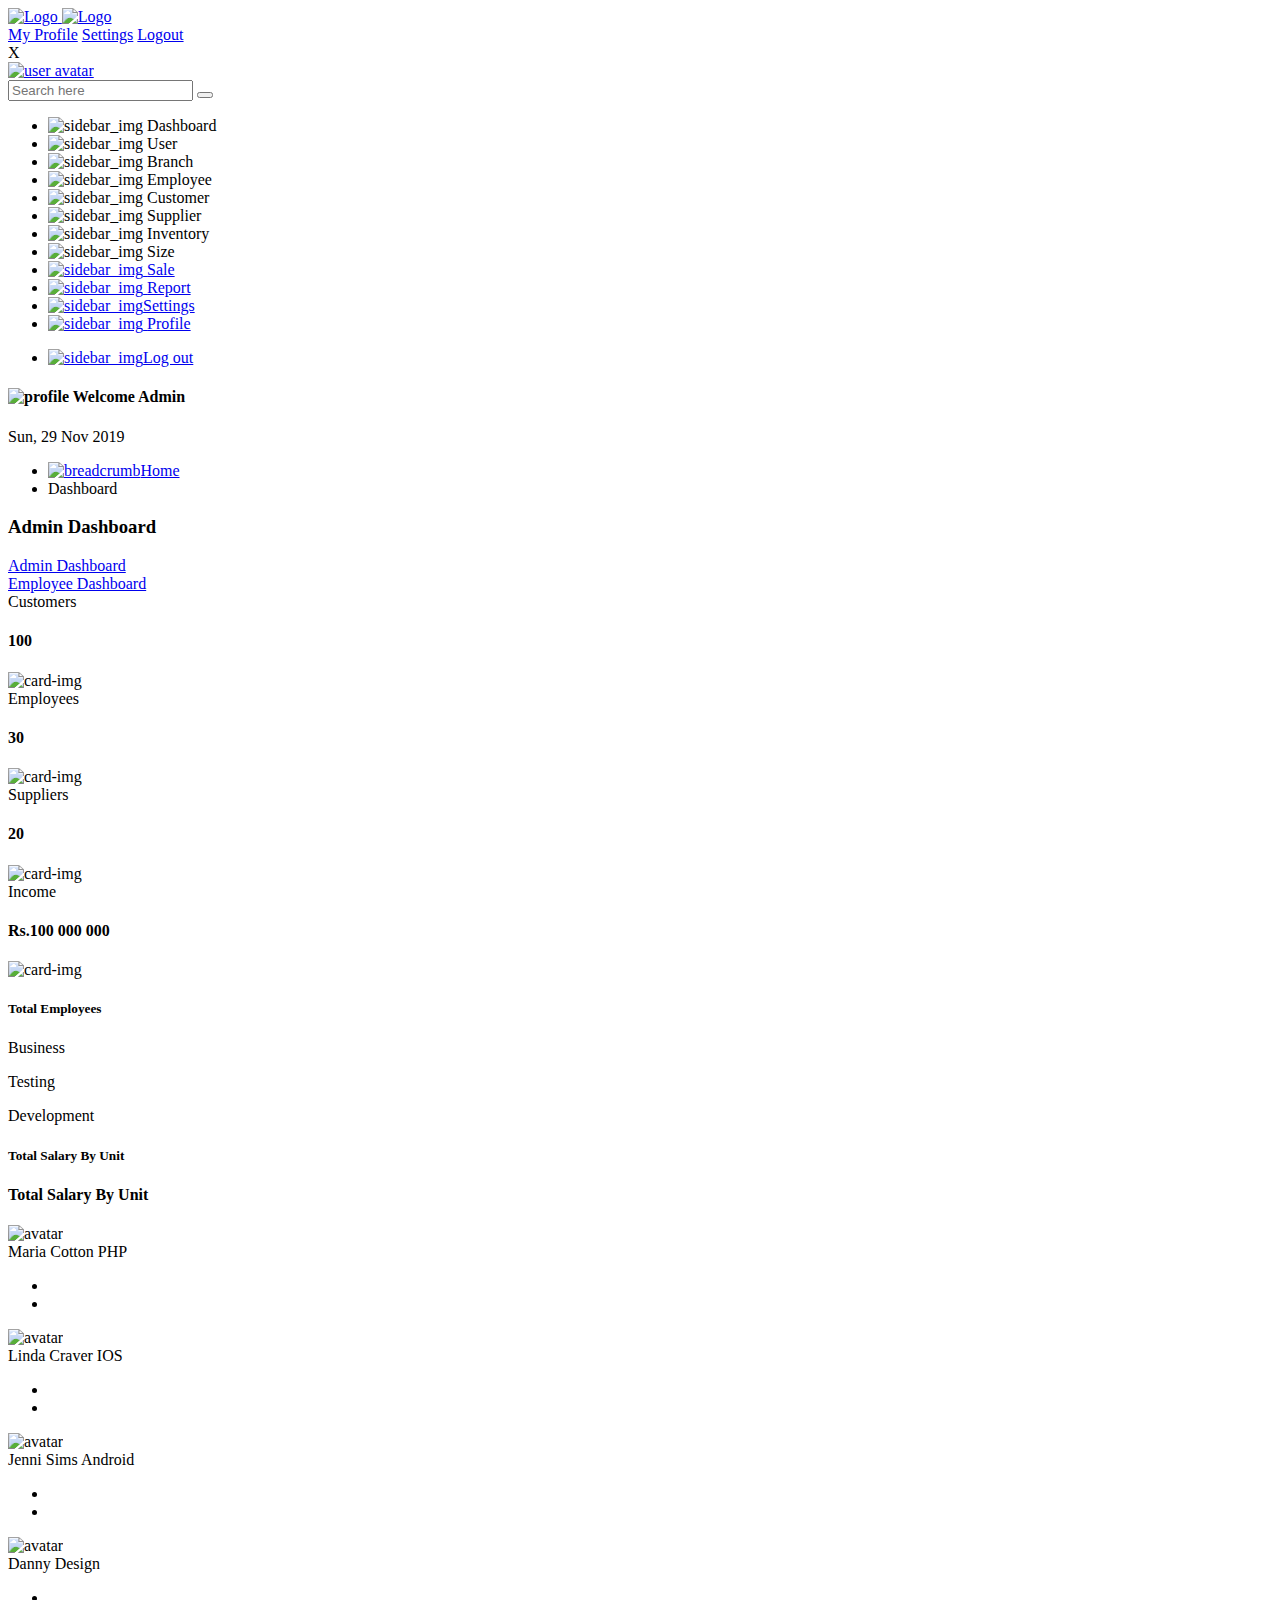
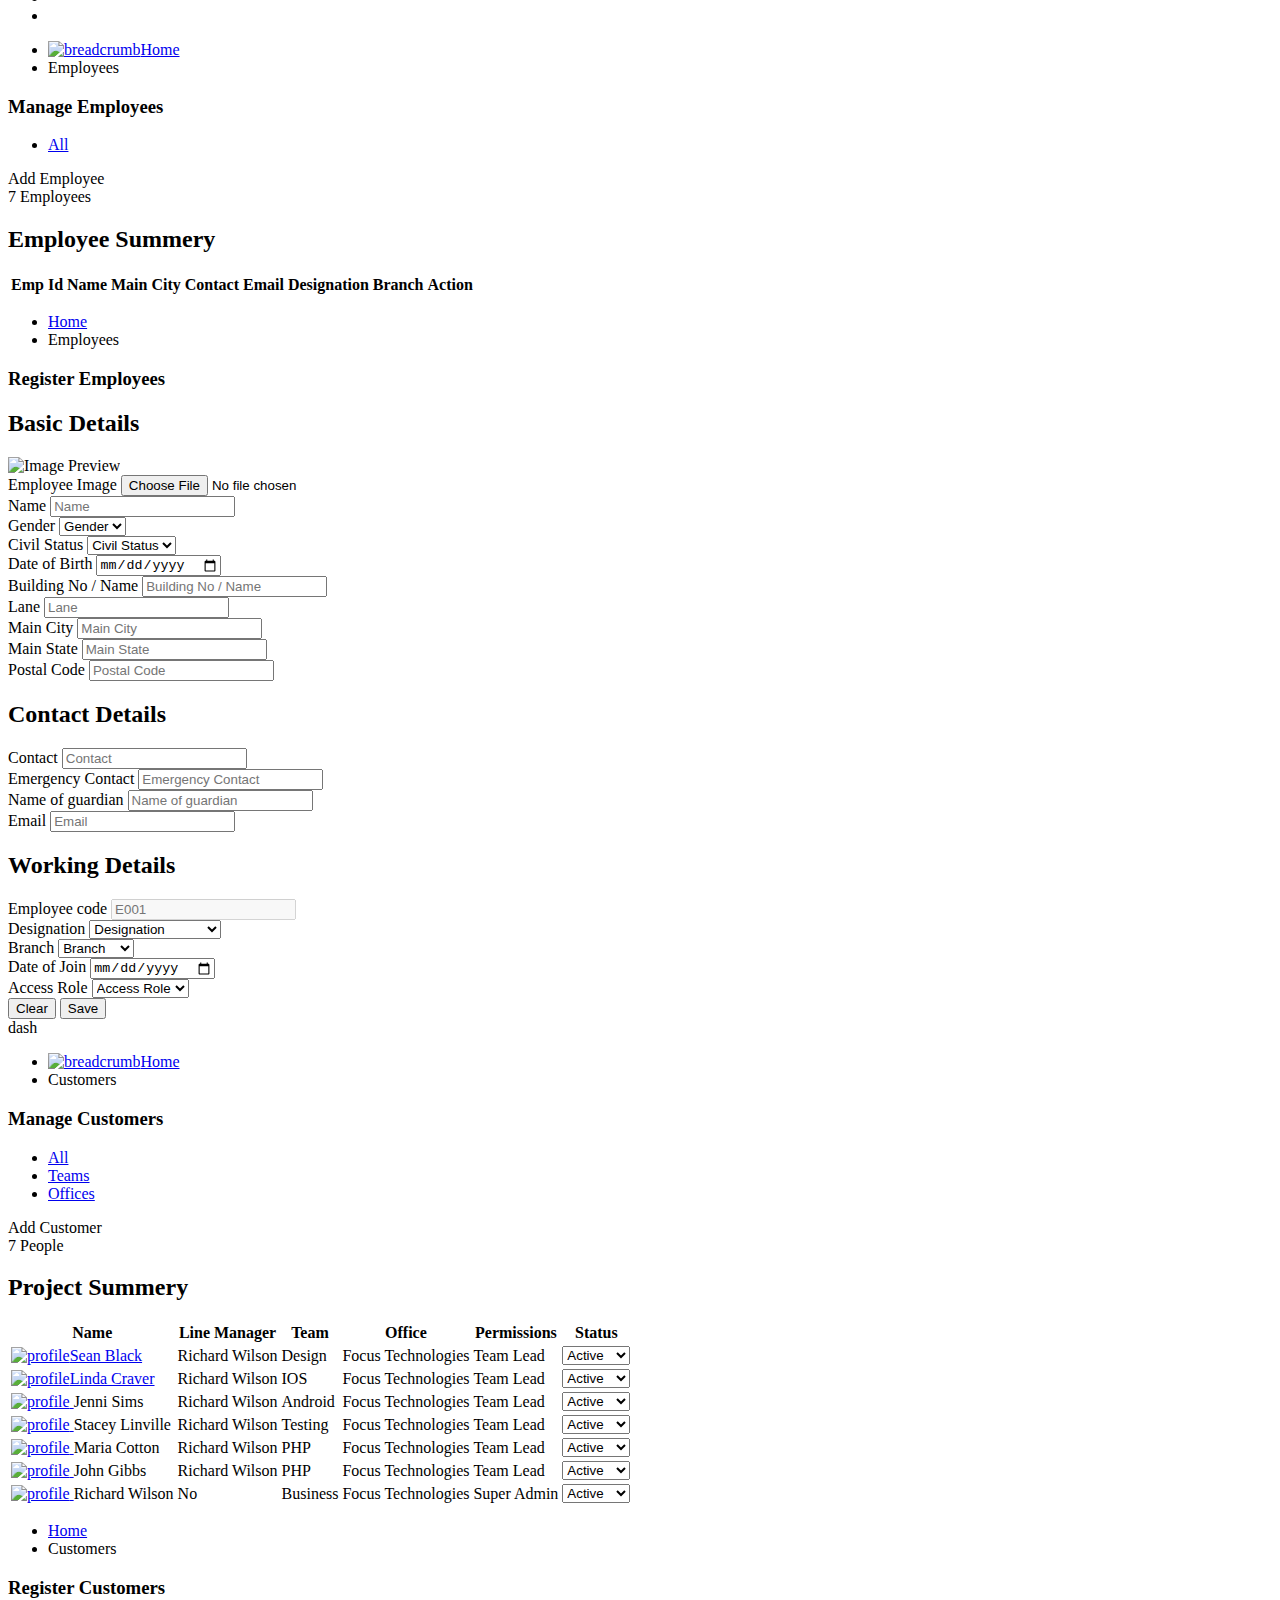
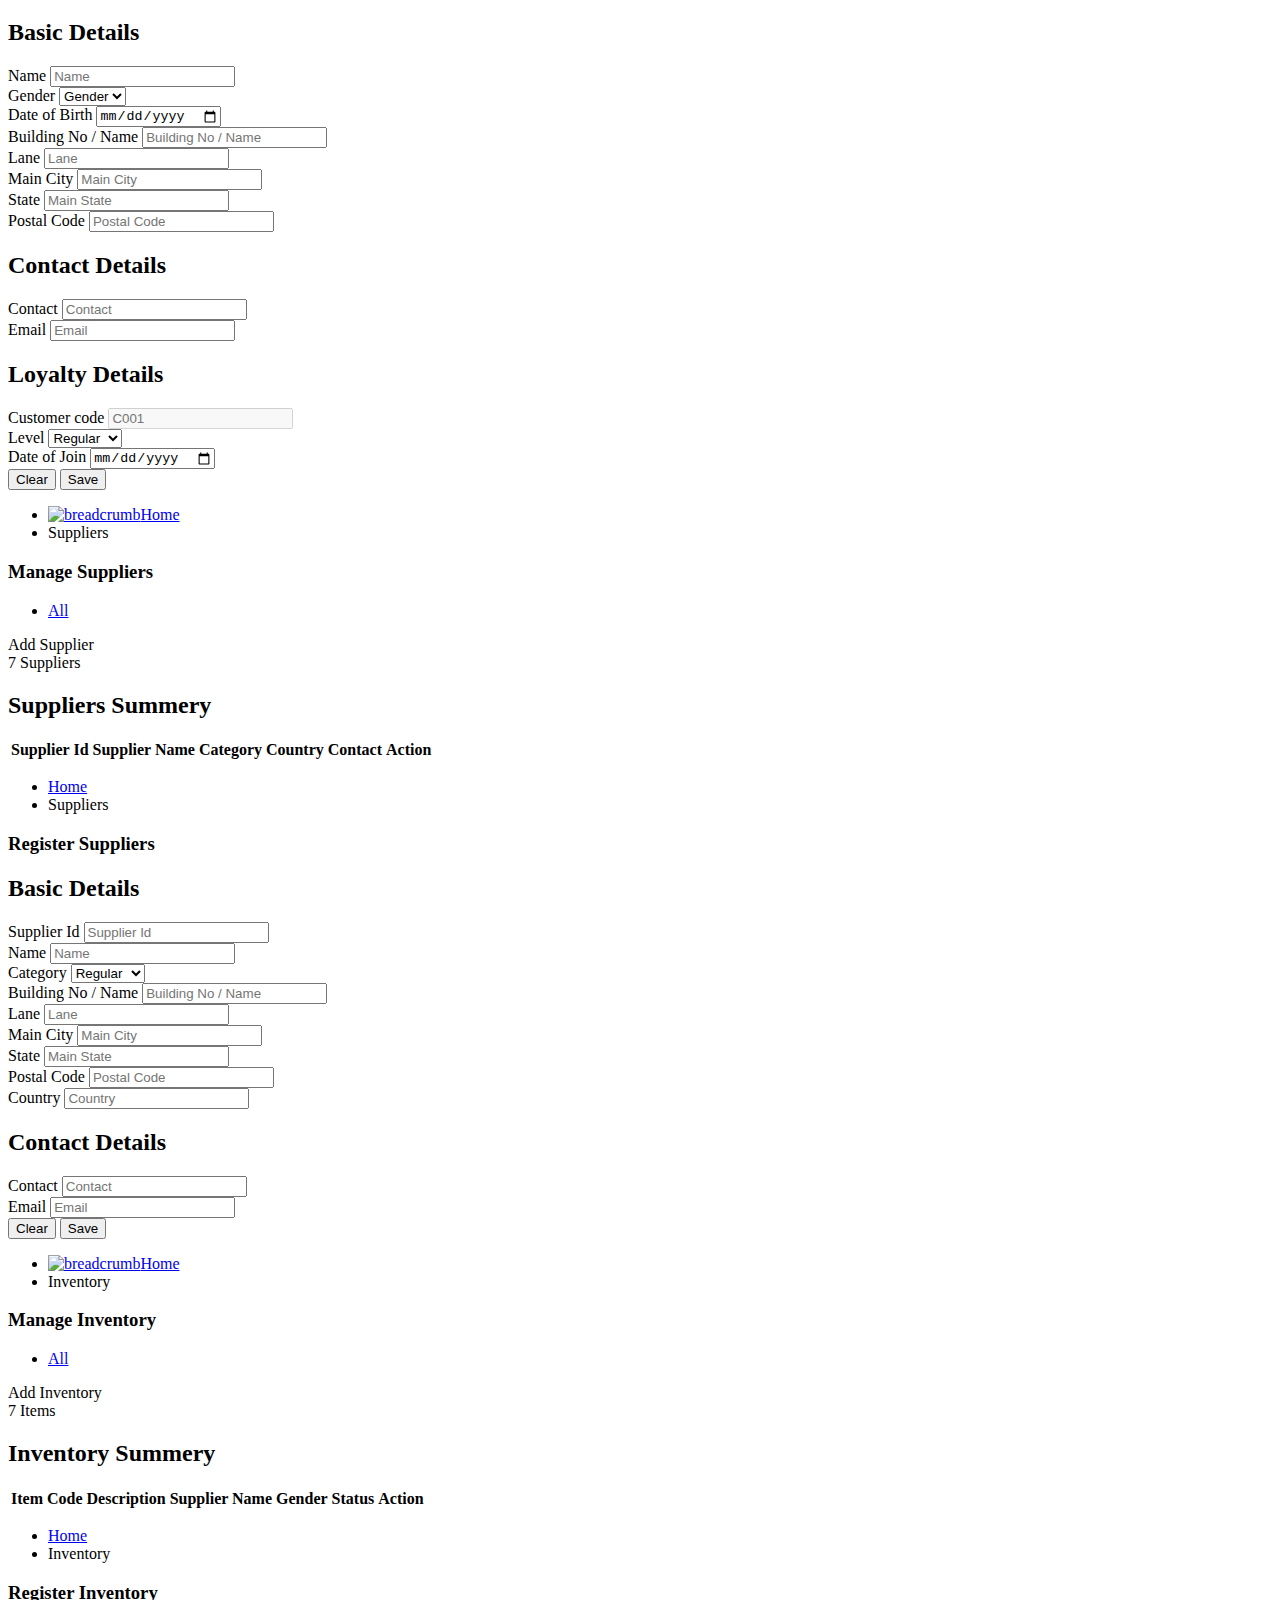
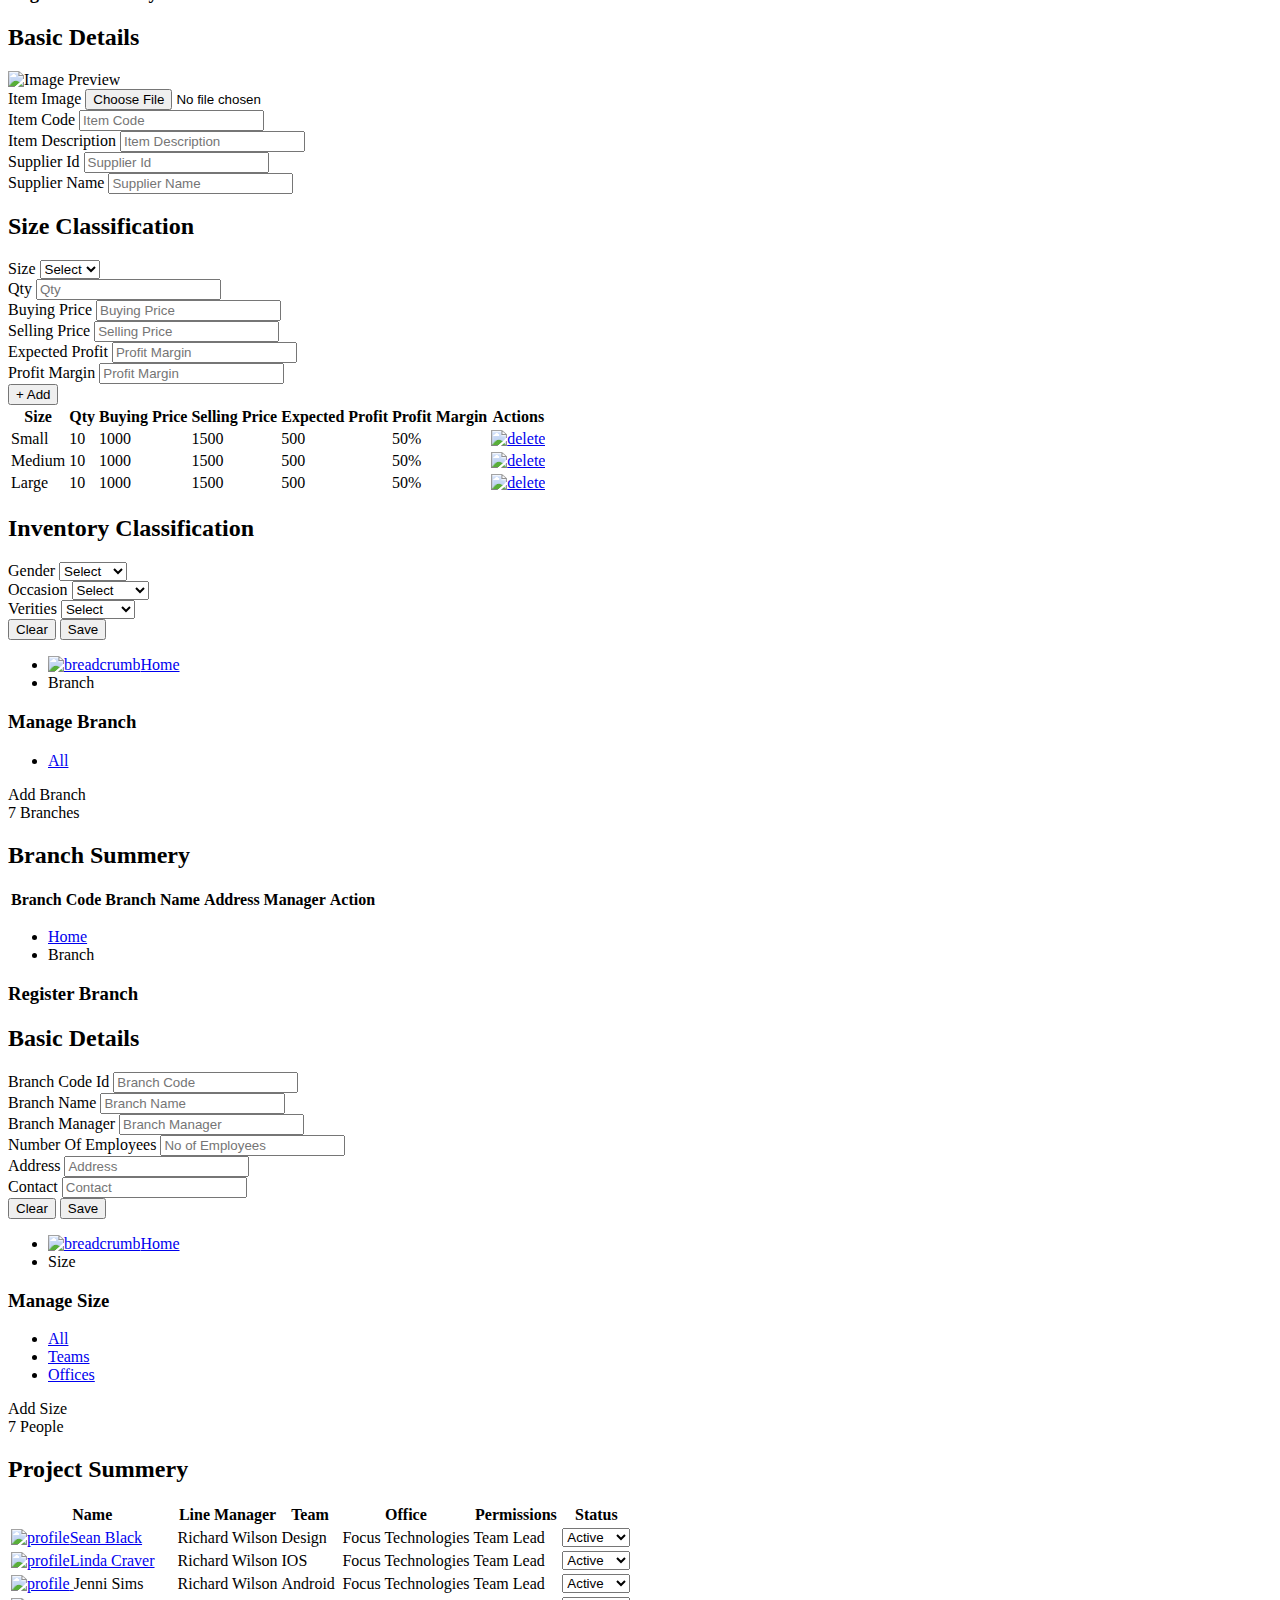
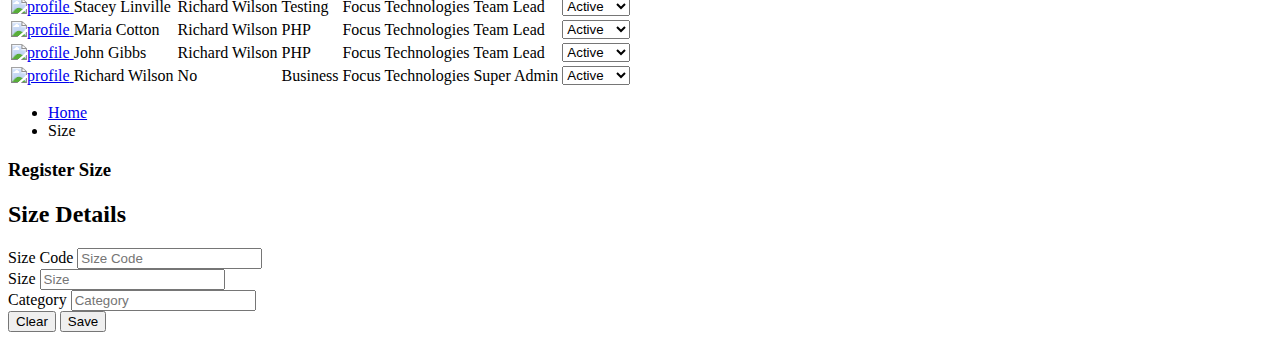
==== pages/dashboard_page.html @ 4fc4d18f "add dashboard" ====
<!DOCTYPE html>
<html lang="en">
<head>
    <meta charset="utf-8">
    <meta name="viewport" content="width=device-width, initial-scale=1.0, user-scalable=0">
    <title>Hello_Shoe_Pvt_Ltd</title>

    <link rel="shortcut icon" href="../assets/img/logo.png">

    <link rel="stylesheet" href="../assets/css/bootstrap.min.css">

    <link rel="stylesheet" href="../assets/plugins/fontawesome/css/fontawesome.min.css">
    <link rel="stylesheet" href="../assets/plugins/fontawesome/css/all.min.css">

    <link rel="stylesheet" href="../assets/css/style.css">
    <!--[if lt IE 9]>
    <script src="../assets/js/html5shiv.min.js"></script>
    <script src="../assets/js/respond.min.js"></script>
    <![endif]-->
</head>
<body>

<div class="main-wrapper">

    <div class="header">

        <div class="header-left">
            <a href="index.html" class="logo">
                <img src="../assets/img/logo.png" alt="Logo">
            </a>
            <a href="index.html" class="logo logo-small">
                <img src="../assets/img/logo.png" alt="Logo" width="30" height="30">
            </a>
            <a href="javascript:void(0);" id="toggle_btn">
<span class="bar-icon">
<span></span>
<span></span>
<span></span>
</span>
            </a>
        </div>


     <!--   <div class="top-nav-search">
            <form>
                <input type="text" class="form-control" placeholder="">
                <button class="btn" type="submit"><i class="fas fa-search"></i></button>
            </form>
        </div>-->
<!--

        <a class="mobile_btn" id="mobile_btn">
            <i class="fas fa-bars"></i>
        </a>-->


     <!--   <ul class="nav user-menu">

            <li class="nav-item dropdown">
                <a href="#" class="dropdown-toggle nav-link pr-0" data-toggle="dropdown">
                    <i data-feather="bell"></i> <span class="badge badge-pill"></span>
                </a>
                <div class="dropdown-menu notifications">
                    <div class="topnav-dropdown-header">
                        <span class="notification-title">Notifications</span>
                        <a href="javascript:void(0)" class="clear-noti"> Clear All</a>
                    </div>
                    <div class="noti-content">
                        <ul class="notification-list">
                            <li class="notification-message">
                                <a href="activities.html">
                                    <div class="media">
<span class="avatar avatar-sm">
<img class="avatar-img rounded-circle" alt="" src="assets/img/profiles/avatar-02.jpg">
</span>
                                        <div class="media-body">
                                            <p class="noti-details"><span class="noti-title">Brian Johnson</span> paid
                                                the invoice <span class="noti-title">#DF65485</span></p>
                                            <p class="noti-time"><span class="notification-time">4 mins ago</span></p>
                                        </div>
                                    </div>
                                </a>
                            </li>
                            <li class="notification-message">
                                <a href="activities.html">
                                    <div class="media">
<span class="avatar avatar-sm">
<img class="avatar-img rounded-circle" alt="" src="assets/img/profiles/avatar-03.jpg">
</span>
                                        <div class="media-body">
                                            <p class="noti-details"><span class="noti-title">Marie Canales</span> has
                                                accepted your estimate <span class="noti-title">#GTR458789</span></p>
                                            <p class="noti-time"><span class="notification-time">6 mins ago</span></p>
                                        </div>
                                    </div>
                                </a>
                            </li>
                            <li class="notification-message">
                                <a href="activities.html">
                                    <div class="media">
                                        <div class="avatar avatar-sm">
                                            <span class="avatar-title rounded-circle bg-primary-light"><i
                                                    class="far fa-user"></i></span>
                                        </div>
                                        <div class="media-body">
                                            <p class="noti-details"><span class="noti-title">New user registered</span>
                                            </p>
                                            <p class="noti-time"><span class="notification-time">8 mins ago</span></p>
                                        </div>
                                    </div>
                                </a>
                            </li>
                            <li class="notification-message">
                                <a href="activities.html">
                                    <div class="media">
<span class="avatar avatar-sm">
<img class="avatar-img rounded-circle" alt="" src="assets/img/profiles/avatar-04.jpg">
</span>
                                        <div class="media-body">
                                            <p class="noti-details"><span class="noti-title">Barbara Moore</span>
                                                declined the invoice <span class="noti-title">#RDW026896</span></p>
                                            <p class="noti-time"><span class="notification-time">12 mins ago</span></p>
                                        </div>
                                    </div>
                                </a>
                            </li>
                            <li class="notification-message">
                                <a href="activities.html">
                                    <div class="media">
                                        <div class="avatar avatar-sm">
                                            <span class="avatar-title rounded-circle bg-info-light"><i
                                                    class="far fa-comment"></i></span>
                                        </div>
                                        <div class="media-body">
                                            <p class="noti-details"><span class="noti-title">You have received a new message</span>
                                            </p>
                                            <p class="noti-time"><span class="notification-time">2 days ago</span></p>
                                        </div>
                                    </div>
                                </a>
                            </li>
                        </ul>
                    </div>
                    <div class="topnav-dropdown-footer">
                        <a href="activities.html">View all Notifications</a>
                    </div>
                </div>
            </li>


            <li class="nav-item dropdown has-arrow main-drop">
                <a href="#" class="dropdown-toggle nav-link" data-toggle="dropdown">
<span class="user-img">
<img src="assets/img/profile.jpg" alt="">
<span class="status online"></span>
</span>
                    <span>Kavin Hansen</span>
                </a>
                <div class="dropdown-menu">
                    <a class="dropdown-item" href="profile.html"><i data-feather="user" class="mr-1"></i> Profile</a>
                    <a class="dropdown-item" href="settings.html"><i data-feather="settings" class="mr-1"></i> Settings</a>
                    <a class="dropdown-item" href="login.html"><i data-feather="log-out" class="mr-1"></i> Logout</a>
                </div>
            </li>

        </ul>-->
        <div class="dropdown mobile-user-menu show">
            <a href="#" class="nav-link dropdown-toggle" data-toggle="dropdown" aria-expanded="false"><i
                    class="fa fa-ellipsis-v"></i></a>
            <div class="dropdown-menu dropdown-menu-right ">
                <a class="dropdown-item" href="profile.html">My Profile</a>
                <a class="dropdown-item" href="settings.html">Settings</a>
                <a class="dropdown-item" href="login.html">Logout</a>
            </div>
        </div>

    </div>


    <div class="sidebar" id="sidebar">
        <div class="sidebar-inner slimscroll">
            <div class="sidebar-contents">
                <div id="sidebar-menu" class="sidebar-menu">
                    <div class="mobile-show">
                        <div class="offcanvas-menu">
                            <div class="user-info align-center bg-theme text-center">
                                <span class="lnr lnr-cross  text-white" id="mobile_btn_close">X</span>
                                <a href="javascript:void(0)" class="d-block menu-style text-white">
                                    <div class="user-avatar d-inline-block mr-3">
                                        <img src="assets/img/profiles/avatar-18.jpg" alt="user avatar"
                                             class="rounded-circle" width="50">
                                    </div>
                                </a>
                            </div>
                        </div>
                        <div class="sidebar-input">
                            <div class="top-nav-search">
                                <form>
                                    <input type="text" class="form-control" placeholder="Search here">
                                    <button class="btn" type="submit"><i class="fas fa-search"></i></button>
                                </form>
                            </div>
                        </div>
                    </div>
                    <ul>
                        <li>
                            <a id="btn-dashboard"><img src="../assets/img/dashboard.png" alt="sidebar_img">
                                <span>Dashboard</span></a>
                        </li>
                        <li>
                            <a><img src="../assets/img/user.png" alt="sidebar_img">
                                <span>User</span></a>
                        </li>
                        <li>
                            <a id="btn-branch"><img src="../assets/img/branch.png" alt="sidebar_img">
                                <span>Branch</span></a>
                        </li>
                        <li>
                            <a id="btn-employee"><img src="../assets/img/employee.png" alt="sidebar_img">
                                <span>Employee</span></a>
                        </li>
                        <li>
                            <a id="btn-customer"><img src="../assets/img/customer.png" alt="sidebar_img">
                                <span>Customer</span></a>
                        </li>
                        <li>
                            <a id="btn-supplier"><img src="../assets/img/supplier.png" alt="sidebar_img">
                                <span>Supplier</span></a>
                        </li>
                        <li>
                            <a id="btn-inventory"><img src="../assets/img/shoe.png" alt="sidebar_img">
                                <span>Inventory</span></a>
                        </li>
                        <li>
                            <a id="btn-size"><img src="../assets/img/size.png" alt="sidebar_img">
                                <span>Size</span></a>
                        </li>
                        <li>
                            <a href="manage.html"><img src="../assets/img/sale.png" alt="sidebar_img">
                                <span>Sale</span></a>
                        </li>
                        <li>
                            <a href="manage.html"><img src="../assets/img/report.png" alt="sidebar_img">
                                <span>Report</span></a>
                        </li>
                        <li>
                            <a href="settings.html"><img src="../assets/img/setting.png"
                                                         alt="sidebar_img"><span>Settings</span></a>
                        </li>
                        <li>
                            <a href="profile.html"><img src="../assets/img/profile.png" alt="sidebar_img">
                                <span>Profile</span></a>
                        </li>
                    </ul>
                    <ul class="logout">
                        <li>
                            <a href="profile.html"><img src="../assets/img/logout.png"
                                                        alt="sidebar_img"><span>Log out</span></a>
                        </li>
                    </ul>
                </div>
            </div>
        </div>
    </div>


    <div class="page-wrapper" id="dashboard-page">
        <div class="content container-fluid">
            <div class="page-name 	mb-4">
                <h4 class="m-0"><img src="assets/img/profile.jpg" class="mr-1" alt="profile"/> Welcome Admin</h4>
                <label>Sun, 29 Nov 2019</label>
            </div>
            <div class="row mb-4">
                <div class="col-xl-6 col-sm-12 col-12">
                    <div class="breadcrumb-path ">
                        <ul class="breadcrumb">
                            <li class="breadcrumb-item"><a href="index.html"><img src="assets/img/dash.png" class="mr-3"
                                                                                  alt="breadcrumb"/>Home</a>
                            </li>
                            <li class="breadcrumb-item active">Dashboard</li>
                        </ul>
                        <h3>Admin Dashboard</h3>
                    </div>
                </div>
                <div class="col-xl-6 col-sm-12 col-12">
                    <div class="row">
                        <div class="col-xl-6 col-sm-6 col-12">
                            <a class="btn-dash" href="#"> Admin Dashboard</a>
                        </div>
                        <div class="col-xl-6 col-sm-6 col-12">
                            <a class="btn-emp" href="employee-page">Employee Dashboard</a>
                        </div>
                    </div>
                </div>
            </div>
            <div class="row mb-4">
                <div class="col-xl-3 col-sm-6 col-12">
                    <div class="card board1 fill1 ">
                        <div class="card-body">
                            <div class="card_widget_header">
                                <label>Customers</label>
                                <h4>100</h4>
                            </div>
                            <div class="card_widget_img">
                                <img src="../assets/img/customer.png" alt="card-img"/>
                            </div>
                        </div>
                    </div>
                </div>
                <div class="col-xl-3 col-sm-6 col-12">
                    <div class="card board1 fill2 ">
                        <div class="card-body">
                            <div class="card_widget_header">
                                <label>Employees</label>
                                <h4>30</h4>
                            </div>
                            <div class="card_widget_img">
                                <img src="../assets/img/employee.png" alt="card-img"/>
                            </div>
                        </div>
                    </div>
                </div>
                <div class="col-xl-3 col-sm-6 col-12">
                    <div class="card board1 fill3 ">
                        <div class="card-body">
                            <div class="card_widget_header">
                                <label>Suppliers</label>
                                <h4>20</h4>
                            </div>
                            <div class="card_widget_img">
                                <img src="../assets/img/supplier.png" alt="card-img"/>
                            </div>
                        </div>
                    </div>
                </div>
                <div class="col-xl-3 col-sm-6 col-12">
                    <div class="card board1 fill4 ">
                        <div class="card-body">
                            <div class="card_widget_header">
                                <label>Income</label>
                                <h4>Rs.100 000 000</h4>
                            </div>
                            <div class="card_widget_img">
                                <img src="../assets/img/income.png" alt="card-img"/>
                            </div>
                        </div>
                    </div>
                </div>
            </div>
            <div class="row">
                <div class="col-xl-6 d-flex mobile-h">
                    <div class="card flex-fill">
                        <div class="card-header">
                            <div class="d-flex justify-content-between align-items-center">
                                <h5 class="card-title">Total Employees</h5>
                            </div>
                        </div>
                        <div class="card-body">
                            <div id="invoice_chart"></div>
                            <div class="text-center text-muted">
                                <div class="row">
                                    <div class="col-4">
                                        <div class="mt-4">
                                            <p class="mb-2 text-truncate"><i
                                                    class="fas fa-circle text-primary mr-1"></i> Business</p>
                                        </div>
                                    </div>
                                    <div class="col-4">
                                        <div class="mt-4">
                                            <p class="mb-2 text-truncate"><i
                                                    class="fas fa-circle text-success mr-1"></i> Testing</p>
                                        </div>
                                    </div>
                                    <div class="col-4">
                                        <div class="mt-4">
                                            <p class="mb-2 text-truncate"><i class="fas fa-circle text-danger mr-1"></i>
                                                Development</p>
                                        </div>
                                    </div>
                                </div>
                            </div>
                        </div>
                    </div>
                </div>
                <div class="col-xl-6 d-flex">
                    <div class="card flex-fill">
                        <div class="card-header">
                            <div class="d-flex justify-content-between align-items-center">
                                <h5 class="card-title">Total Salary By Unit</h5>
                            </div>
                        </div>
                        <div class="card-body">
                            <div id="sales_chart"></div>
                        </div>
                    </div>
                </div>
            </div>
            <div class="row">
                <div class="col-xl-6 col-sm-12 col-12 d-flex">
                    <div class="card card-list flex-fill">
                        <div class="card-header ">
                            <h4 class="card-title">Total Salary By Unit</h4>
                        </div>
                        <div class="card-body">
                            <div class="team-list">
                                <div class="team-view">
                                    <div class="team-img">
                                        <img src="assets/img/profiles/avatar-03.jpg" alt="avatar"/>
                                    </div>
                                    <div class="team-content">
                                        <label>Maria Cotton</label>
                                        <span>PHP</span>
                                    </div>
                                </div>
                                <div class="team-action">
                                    <ul>
                                        <li><a><i data-feather="trash-2"></i></a></li>
                                        <li><a><i data-feather="edit-2"></i></a></li>
                                    </ul>
                                </div>
                            </div>
                            <div class="team-list">
                                <div class="team-view">
                                    <div class="team-img">
                                        <img src="../assets/img/profiles/avatar-04.jpg" alt="avatar"/>
                                    </div>
                                    <div class="team-content">
                                        <label>Linda Craver</label>
                                        <span>IOS</span>
                                    </div>
                                </div>
                                <div class="team-action">
                                    <ul>
                                        <li><a><i data-feather="trash-2"></i></a></li>
                                        <li><a><i data-feather="edit-2"></i></a></li>
                                    </ul>
                                </div>
                            </div>
                            <div class="team-list">
                                <div class="team-view">
                                    <div class="team-img">
                                        <img src="assets/img/profiles/avatar-06.jpg" alt="avatar"/>
                                    </div>
                                    <div class="team-content">
                                        <label>Jenni Sims</label>
                                        <span>Android</span>
                                    </div>
                                </div>
                                <div class="team-action">
                                    <ul>
                                        <li><a><i data-feather="trash-2"></i></a></li>
                                        <li><a><i data-feather="edit-2"></i></a></li>
                                    </ul>
                                </div>
                            </div>
                            <div class="team-list">
                                <div class="team-view">
                                    <div class="team-img">
                                        <img src="assets/img/profiles/avatar-11.jpg" alt="avatar"/>
                                    </div>
                                    <div class="team-content">
                                        <label>Danny</label>
                                        <span>Design</span>
                                    </div>
                                </div>
                                <div class="team-action">
                                    <ul>
                                        <li><a><i data-feather="trash-2"></i></a></li>
                                        <li><a><i data-feather="edit-2"></i></a></li>
                                    </ul>
                                </div>
                            </div>
                        </div>
                    </div>
                </div>
                <!--<div class="col-xl-3 col-sm-12 col-12 d-flex">
                    <div class="card card-list flex-fill">
                        <div class="card-header">
                            <div class="cus_reg">
                                <h4 class="card-title">Recent Activities</h4>
                            </div>
                        </div>
                        <div class="card-body dash-activity">-->
                           <!-- <div class="slimscroll activity_scroll">
                                <div class="activity-set">
                                    <div class="activity-img">
                                        <img src="assets/img/profiles/avatar-02.jpg" alt="avatar">
                                    </div>
                                    <div class="activity-content">
                                        <label>Lorem ipsum dolor sit amet,</label>
                                        <span>2 hours ago</span>
                                    </div>
                                </div>-->
                        <!--        <div class="activity-set">
                                    <div class="activity-img">
                                        <img src="assets/img/profiles/avatar-05.jpg" alt="avatar">
                                    </div>
                                    <div class="activity-content">
                                        <label>Lorem ipsum dolor sit amet,</label>
                                        <span>3 hours ago</span>
                                    </div>
                                </div>
                                <div class="activity-set">
                                    <div class="activity-img">
                                        <img src="assets/img/profiles/avatar-07.jpg" alt="avatar">
                                    </div>
                                    <div class="activity-content">
                                        <label>Lorem ipsum dolor sit amet,</label>
                                        <span>4 hours ago</span>
                                    </div>
                                </div>
                                <div class="activity-set">
                                    <div class="activity-img">
                                        <img src="assets/img/profiles/avatar-08.jpg" alt="avatar">
                                    </div>
                                    <div class="activity-content">
                                        <label>Lorem ipsum dolor sit amet,</label>
                                        <span>5 hours ago</span>
                                    </div>
                                </div>
                                <div class="activity-set">
                                    <div class="activity-img">
                                        <img src="assets/img/profiles/avatar-09.jpg" alt="avatar">
                                    </div>
                                    <div class="activity-content">
                                        <label>Lorem ipsum dolor sit amet,</label>
                                        <span>6 hours ago</span>
                                    </div>
                                </div>
                                <div class="activity-set">
                                    <div class="activity-img">
                                        <img src="assets/img/profiles/avatar-10.jpg" alt="avatar">
                                    </div>
                                    <div class="activity-content">
                                        <label>Lorem ipsum dolor sit amet,</label>
                                        <span>2 hours ago</span>
                                    </div>
                                </div>
                                <div class="activity-set">
                                    <div class="activity-img">
                                        <img src="assets/img/profiles/avatar-12.jpg" alt="avatar">
                                    </div>
                                    <div class="activity-content">
                                        <label>Lorem ipsum dolor sit amet,</label>
                                        <span>3 hours ago</span>
                                    </div>
                                </div>
                                <div class="activity-set">
                                    <div class="activity-img">
                                        <img src="assets/img/profiles/avatar-13.jpg" alt="avatar">
                                    </div>
                                    <div class="activity-content">
                                        <label>Lorem ipsum dolor sit amet,</label>
                                        <span>4 hours ago</span>
                                    </div>
                                </div>
                            </div>
                            <div class="leave-viewall activit">
                                <a>View all <img src="assets/img/right-arrow.png" class="ml-2" alt="arrow"></a>
                            </div>
                        </div>-->
                    <!--</div>--><!--
                </div>
                <div class="col-xl-3 col-sm-12 col-12 d-flex">
                    <div class="card card-list flex-fill">
                        <div class="card-header ">
                            <h4 class="card-title-dash">Your Upcoming Leave</h4>
                            <div class="dropdown">
                                <button class="btn btn-action " type="button" id="roomsBtn" data-toggle="dropdown"
                                        aria-haspopup="true" aria-expanded="false">
                                    <i class="fas fa-ellipsis-h"></i>
                                </button>
                                <div class="dropdown-menu" aria-labelledby="roomsBtn">
                                    <a class="dropdown-item" href="#">Action</a>
                                </div>
                            </div>
                        </div>
                        <div class="card-body p-0">
                            <div class="leave-set">
<span class="leave-inactive">
<i class="fas fa-briefcase"></i>
</span>
                                <label>Mon, 16 Dec 2021</label>
                            </div>
                            <div class="leave-set">
<span class="leave-active">
<i class="fas fa-briefcase"></i>
</span>
                                <label>Fri, 20 Dec 2021</label>
                            </div>
                            <div class="leave-set">
<span class="leave-active">
<i class="fas fa-briefcase"></i>
</span>
                                <label>Wed, 25 Dec 2021</label>
                            </div>
                            <div class="leave-set">
<span class="leave-active">
<i class="fas fa-briefcase"></i>
</span>
                                <label>Fri, 27 Dec 2021</label>
                            </div>
                            <div class="leave-set">
<span class="leave-active">
<i class="fas fa-briefcase"></i>
</span>
                                <label>Tue, 31 Dec 2021</label>
                            </div>
                            <div class="leave-viewall">
                                <a href="leave.html">View all <img src="assets/img/right-arrow.png" class="ml-2"
                                                                   alt="arrow"/></a>
                            </div>
                        </div>
                    </div>
                </div>-->
            </div>
        </div>
    </div>


    <!--employee page-->
    <div class="page-wrapper" id="employee-page">
        <div class="content container-fluid">
            <div class="row">
                <div class="col-xl-12 col-sm-12 col-12">
                    <div class="breadcrumb-path mb-4">
                        <ul class="breadcrumb">
                            <li class="breadcrumb-item"><a href="index.html"><img src="../assets/img/employee.png" class="mr-2"
                                                                                  alt="breadcrumb"/>Home</a>
                            </li>
                            <li class="breadcrumb-item active"> Employees</li>
                        </ul>
                        <h3> Manage Employees</h3>
                    </div>
                </div>
                <div class="col-xl-12 col-sm-12 col-12 mb-4">
                    <div class="head-link-set">
                        <ul>
                            <li><a class="active" href="#">All</a></li>
                        </ul>
                        <a class="btn-add" id="btn-add-employee"><i data-feather="plus"></i> Add Employee</a>
                    </div>
                </div>
                <div class="col-xl-12 col-sm-12 col-12 mb-4">
                    <div class="row">
                        <div class="col-xl-10 col-sm-8 col-12 ">
                            <label class="employee_count">7 Employees</label>
                        </div>
                        <div class="col-xl-1 col-sm-2 col-12 ">
                            <a href="employee-grid.html" class="btn-view "><i data-feather="grid"></i> </a>
                        </div>
                        <div class="col-xl-1 col-sm-2 col-12 ">
                            <a href="#" class="btn-view active"><i data-feather="list"></i> </a>
                        </div>
                    </div>
                </div>
                <div class="col-xl-12 col-sm-12 col-12 mb-4">
                    <div class="card">
                        <div class="table-heading">
                            <h2>Employee Summery</h2>
                        </div>
                        <div class="table-responsive">
                            <table class="table  custom-table no-footer">
                                <thead>
                                <tr>
                                    <th>Emp Id</th>
                                    <th>Name</th>
                                    <th>Main City</th>
                                    <th>Contact</th>
                                    <th>Email</th>
                                    <th>Designation</th>
                                    <th>Branch</th>
                                    <th>Action</th>
                                </tr>
                                </thead>
                          <!--      <tbody>
                                <tr>
                                    <td>
                                        <div class="table-img">
                                            <a href="profile.html">
                                                <img src="assets/img/profiles/avatar-13.jpg" alt="profile"
                                                     class="img-table"/><label>Sean Black</label>
                                            </a>
                                        </div>
                                    </td>
                                    <td>
                                        <label class="action_label">Richard Wilson </label>
                                    </td>
                                    <td>
                                        <label class="action_label2">Design </label>
                                    </td>
                                    <td><label>Focus Technologies </label></td>
                                    <td><label>Team Lead</label></td>
                                    <td class="tab-select">
                                        <select class="select">
                                            <option value="active">Active</option>
                                            <option value="inactive">Inactive</option>
                                        </select>
                                    </td>
                                </tr>
                                <tr>
                                    <td>
                                        <div class="table-img">
                                            <a href="profile.html">
                                                <img src="assets/img/profiles/avatar-16.jpg" alt="profile"
                                                     class="img-table"/><label>Linda Craver</label>
                                            </a>
                                        </div>
                                    </td>
                                    <td>
                                        <label class="action_label">Richard Wilson </label>
                                    </td>
                                    <td>
                                        <label class="action_label2">IOS </label>
                                    </td>
                                    <td><label>Focus Technologies </label></td>
                                    <td><label>Team Lead</label></td>
                                    <td class="tab-select">
                                        <select class="select">
                                            <option value="active">Active</option>
                                            <option value="inactive">Inactive</option>
                                        </select>
                                    </td>
                                </tr>
                                <tr>
                                    <td>
                                        <div class="table-img">
                                            <a href="profile.html">
                                                <img src="assets/img/profiles/avatar-17.jpg" alt="profile"
                                                     class="img-table"/>
                                            </a>
                                            <label>Jenni Sims</label>
                                        </div>
                                    </td>
                                    <td>
                                        <label class="action_label">Richard Wilson </label>
                                    </td>
                                    <td>
                                        <label class="action_label2">Android </label>
                                    </td>
                                    <td><label>Focus Technologies </label></td>
                                    <td><label>Team Lead</label></td>
                                    <td class="tab-select">
                                        <select class="select">
                                            <option value="active">Active</option>
                                            <option value="inactive">Inactive</option>
                                        </select>
                                    </td>
                                </tr>
                                <tr>
                                    <td>
                                        <div class="table-img">
                                            <a href="profile.html">
                                                <img src="assets/img/profiles/avatar-19.jpg" alt="profile"
                                                     class="img-table"/>
                                            </a>
                                            <label>Stacey Linville</label>
                                        </div>
                                    </td>
                                    <td>
                                        <label class="action_label">Richard Wilson </label>
                                    </td>
                                    <td>
                                        <label class="action_label2">Testing </label>
                                    </td>
                                    <td><label>Focus Technologies </label></td>
                                    <td><label>Team Lead</label></td>
                                    <td class="tab-select">
                                        <select class="select">
                                            <option value="active">Active</option>
                                            <option value="inactive">Inactive</option>
                                        </select>
                                    </td>
                                </tr>
                                <tr>
                                    <td>
                                        <div class="table-img">
                                            <a href="profile.html">
                                                <img src="assets/img/profiles/avatar-14.jpg" alt="profile"
                                                     class="img-table"/>
                                            </a>
                                            <label>Maria Cotton</label>
                                        </div>
                                    </td>
                                    <td>
                                        <label class="action_label">Richard Wilson </label>
                                    </td>
                                    <td>
                                        <label class="action_label2">PHP </label>
                                    </td>
                                    <td><label>Focus Technologies </label></td>
                                    <td><label>Team Lead</label></td>
                                    <td class="tab-select">
                                        <select class="select">
                                            <option value="active">Active</option>
                                            <option value="inactive">Inactive</option>
                                        </select>
                                    </td>
                                </tr>
                                <tr>
                                    <td>
                                        <div class="table-img">
                                            <a href="profile.html">
                                                <img src="assets/img/profiles/avatar-18.jpg" alt="profile"
                                                     class="img-table"/>
                                            </a>
                                            <label>John Gibbs</label>
                                        </div>
                                    </td>
                                    <td>
                                        <label class="action_label">Richard Wilson </label>
                                    </td>
                                    <td>
                                        <label class="action_label2">PHP </label>
                                    </td>
                                    <td><label>Focus Technologies </label></td>
                                    <td><label>Team Lead</label></td>
                                    <td class="tab-select">
                                        <select class="select">
                                            <option value="active">Active</option>
                                            <option value="inactive">Inactive</option>
                                        </select>
                                    </td>
                                </tr>
                                <tr>
                                    <td>
                                        <div class="table-img">
                                            <a href="profile.html">
                                                <img src="assets/img/profiles/avatar-10.jpg" alt="profile"
                                                     class="img-table"/>
                                            </a>
                                            <label>Richard Wilson</label>
                                        </div>
                                    </td>
                                    <td>
                                        <label class="action_label in_active">No </label>
                                    </td>
                                    <td>
                                        <label class="action_label2">Business </label>
                                    </td>
                                    <td><label>Focus Technologies </label></td>
                                    <td><label>Super Admin</label></td>
                                    <td class="tab-select">
                                        <select class="select">
                                            <option value="active">Active</option>
                                            <option value="inactive">Inactive</option>
                                        </select>
                                    </td>
                                </tr>
                                </tbody>-->
                            </table>
                        </div>
                    </div>
                </div>
            </div>
        </div>
    </div>


    <!--employee page-->

    <!-- add employee page-->
    <div class="page-wrapper" id="employee-register-page">
        <div class="content container-fluid">
            <div class="row">
                <div class="col-xl-12 col-sm-12 col-12 ">
                    <div class="breadcrumb-path mb-4">
                        <ul class="breadcrumb">
                            <li class="breadcrumb-item"><a href="index.html">Home</a>
                            </li>
                            <li class="breadcrumb-item active"> Employees</li>
                        </ul>
                        <h3>Register Employees</h3>
                    </div>
                </div>
                <div class="col-xl-12 col-sm-12 col-12 ">
                    <div class="card">
                        <div class="card-header">
                            <h2 class="card-titles">Basic Details</h2>
                        </div>
                        <div class="card-body">

                            <div class="row justify-content-center">
                                <div class="mt-3">
                                    <img id="imagePreview" class="img-fluid custom-image" alt="Image Preview"
                                         src="/assets/img/no-img.jpeg">
                                </div>


                            </div>
                            <div class="row justify-content-center">
                                <div class="mb-3">
                                    <label for="employee_image" class="form-label">Employee Image</label>
                                    <input class="form-control" type="file" id="employee_image"
                                           onchange="previewEmployeeImage()">
                                </div>

                            </div>

                            <div class="row">

                                <div class="col-xl-6 col-sm-12 col-12 ">
                                    <div class="form-group">
                                        <label>Name</label>
                                        <input type="text" placeholder="Name">
                                    </div>
                                </div>


                                <div class="col-xl-2 col-sm-12 col-12 ">
                                    <div class="form-group">
                                        <label>Gender</label>
                                        <select class="select">
                                            <option value="Select leave">Gender</option>
                                            <option value="leave">Male</option>
                                            <option value="leave">Female</option>
                                        </select>
                                    </div>
                                </div>


                                <div class="col-xl-2 col-sm-12 col-12 ">
                                    <div class="form-group">
                                        <label>Civil Status</label>
                                        <select class="select">
                                            <option value="Select leave">Civil Status</option>
                                            <option value="leave">Single</option>
                                            <option value="leave">Married</option>
                                            <option value="leave">Divorced</option>
                                            <option value="leave">Widowed</option>

                                        </select>
                                    </div>
                                </div>

                                <!--DOB-->
                                <div class="col-xl-2 col-sm-12 col-12 ">
                                    <div class="form-group">
                                        <label>Date of Birth</label>
                                        <input type="date" placeholder="Date of Birth">
                                    </div>
                                </div>

                            </div>


                            <div class="row">

                                <div class="col-xl-2 col-sm-12 col-12 ">
                                    <div class="form-group">
                                        <label>Building No / Name</label>
                                        <input type="text" placeholder="Building No / Name">
                                    </div>
                                </div>

                                <div class="col-xl-3 col-sm-12 col-12 ">
                                    <div class="form-group">
                                        <label>Lane</label>
                                        <input type="text" placeholder="Lane">
                                    </div>
                                </div>

                                <div class="col-xl-3 col-sm-12 col-12 ">
                                    <div class="form-group">
                                        <label>Main City</label>
                                        <input type="text" placeholder="Main City">
                                    </div>
                                </div>

                                <div class="col-xl-2 col-sm-12 col-12 ">
                                    <div class="form-group">
                                        <label>Main State</label>
                                        <input type="text" placeholder="Main State">
                                    </div>
                                </div>

                                <div class="col-xl-2 col-sm-12 col-12 ">
                                    <div class="form-group">
                                        <label>Postal Code</label>
                                        <input type="text" placeholder="Postal Code">
                                    </div>
                                </div>


                            </div>

                        </div>


                        <div class="card-header">
                            <h2 class="card-titles">Contact Details</h2>
                        </div>


                        <div class="card-body">
                            <div class="row">
                                <div class="col-xl-3 col-sm-12 col-12 ">
                                    <div class="form-group">
                                        <label>Contact</label>
                                        <input type="text" placeholder="Contact">
                                    </div>
                                </div>

                                <div class="col-xl-3 col-sm-12 col-12 ">
                                    <div class="form-group">
                                        <label>Emergency Contact</label>
                                        <input type="text" placeholder="Emergency Contact">
                                    </div>
                                </div>


                                <div class="col-xl-3 col-sm-12 col-12 ">
                                    <div class="form-group">
                                        <label>Name of guardian</label>
                                        <input type="text" placeholder="Name of guardian">
                                    </div>
                                </div>

                                <div class="col-xl-3 col-sm-12 col-12 ">
                                    <div class="form-group">
                                        <label>Email</label>
                                        <input type="text" placeholder="Email">
                                    </div>
                                </div>
                            </div>

                        </div>


                        <div class="card-header">
                            <h2 class="card-titles">Working Details</h2>
                        </div>
                        <div class="card-body">
                            <div class="row">

                                <div class="col-xl-2 col-sm-12 col-12 ">
                                    <div class="form-group">
                                        <label>Employee code</label>
                                        <input type="text" placeholder="E001" disabled>
                                    </div>
                                </div>


                                <div class="col-xl-3 col-sm-12 col-12 ">
                                    <div class="form-group">
                                        <label>Designation</label>
                                        <select class="select">
                                            <option value="Select leave">Designation</option>
                                            <option value="leave">Software Engineer</option>
                                            <option value="leave">QA Engineer</option>
                                            <option value="leave">Project Manager</option>
                                            <option value="leave">HR Manager</option>
                                            <option value="leave">Accountant</option>
                                            <option value="leave">Receptionist</option>
                                            <option value="leave">Office Assistant</option>
                                            <option value="leave">Security</option>
                                        </select>
                                    </div>
                                </div>


                                <div class="col-xl-3 col-sm-12 col-12 ">
                                    <div class="form-group">
                                        <label>Branch</label>
                                        <select class="select">
                                            <option value="Select leave">Branch</option>
                                            <option value="leave">Colombo</option>
                                            <option value="leave">Kandy</option>
                                            <option value="leave">Galle</option>
                                            <option value="leave">Jaffna</option>
                                        </select>
                                    </div>
                                </div>


                                <div class="col-xl-2 col-sm-12 col-12 ">
                                    <div class="form-group">
                                        <label>Date of Join</label>
                                        <input type="date" placeholder="Date of Join">
                                    </div>
                                </div>

                                <div class="col-xl-2 col-sm-12 col-12 ">
                                    <div class="form-group">
                                        <label>Access Role</label>
                                        <select class="select">
                                            <option value="Select leave">Access Role</option>
                                            <option value="leave">Admin</option>
                                            <option value="leave">User</option>
                                            <option value="leave">No Access</option>
                                        </select>
                                    </div>
                                </div>

                            </div>

                            <!--Buttons-->
                            <!--align page right-->

                            <div class="row">
                                <div class="col-xl-12 col-sm-12 col-12 ">
                                    <div class="form-group text-right">
                                        <button class="btn btn-warning btn-operations">Clear</button>
                                        <button class="btn btn-success btn-operations">Save</button>
                                    </div>
                                </div>

                            </div>

                        </div>
                    </div>


                </div>
            </div>
        </div>dash


    </div>

    <!--Customer page-->
    <div class="page-wrapper" id="customer-page">
        <div class="content container-fluid">
            <div class="row">
                <div class="col-xl-12 col-sm-12 col-12">
                    <div class="breadcrumb-path mb-4">
                        <ul class="breadcrumb">
                            <li class="breadcrumb-item"><a href="index.html"><img src="../assets/img/customer.png" class="mr-2"
                                                                                  alt="breadcrumb"/>Home</a>
                            </li>
                            <li class="breadcrumb-item active">Customers</li>
                        </ul>
                        <h3> Manage Customers</h3>
                    </div>
                </div>
                <div class="col-xl-12 col-sm-12 col-12 mb-4">
                    <div class="head-link-set">
                        <ul>
                            <li><a class="active" href="#">All</a></li>
                            <li><a href="employee-team.html">Teams</a></li>
                            <li><a href="employee-office.html">Offices</a></li>
                        </ul>
                        <a class="btn-add" id="btn-add-customer"><i data-feather="plus"></i> Add Customer</a>
                    </div>
                </div>
                <div class="col-xl-12 col-sm-12 col-12 mb-4">
                    <div class="row">
                        <div class="col-xl-10 col-sm-8 col-12 ">
                            <label class="employee_count">7 People</label>
                        </div>
                        <div class="col-xl-1 col-sm-2 col-12 ">
                            <a href="employee-grid.html" class="btn-view "><i data-feather="grid"></i> </a>
                        </div>
                        <div class="col-xl-1 col-sm-2 col-12 ">
                            <a href="#" class="btn-view active"><i data-feather="list"></i> </a>
                        </div>
                    </div>
                </div>
                <div class="col-xl-12 col-sm-12 col-12 mb-4">
                    <div class="card">
                        <div class="table-heading">
                            <h2>Project Summery</h2>
                        </div>
                        <div class="table-responsive">
                            <table class="table  custom-table no-footer">
                                <thead>
                                <tr>
                                    <th>Name</th>
                                    <th>Line Manager</th>
                                    <th>Team</th>
                                    <th>Office</th>
                                    <th>Permissions</th>
                                    <th>Status</th>
                                </tr>
                                </thead>
                                <tbody>
                                <tr>
                                    <td>
                                        <div class="table-img">
                                            <a href="profile.html">
                                                <img src="assets/img/profiles/avatar-13.jpg" alt="profile"
                                                     class="img-table"/><label>Sean Black</label>
                                            </a>
                                        </div>
                                    </td>
                                    <td>
                                        <label class="action_label">Richard Wilson </label>
                                    </td>
                                    <td>
                                        <label class="action_label2">Design </label>
                                    </td>
                                    <td><label>Focus Technologies </label></td>
                                    <td><label>Team Lead</label></td>
                                    <td class="tab-select">
                                        <select class="select">
                                            <option value="active">Active</option>
                                            <option value="inactive">Inactive</option>
                                        </select>
                                    </td>
                                </tr>
                                <tr>
                                    <td>
                                        <div class="table-img">
                                            <a href="profile.html">
                                                <img src="assets/img/profiles/avatar-16.jpg" alt="profile"
                                                     class="img-table"/><label>Linda Craver</label>
                                            </a>
                                        </div>
                                    </td>
                                    <td>
                                        <label class="action_label">Richard Wilson </label>
                                    </td>
                                    <td>
                                        <label class="action_label2">IOS </label>
                                    </td>
                                    <td><label>Focus Technologies </label></td>
                                    <td><label>Team Lead</label></td>
                                    <td class="tab-select">
                                        <select class="select">
                                            <option value="active">Active</option>
                                            <option value="inactive">Inactive</option>
                                        </select>
                                    </td>
                                </tr>
                                <tr>
                                    <td>
                                        <div class="table-img">
                                            <a href="profile.html">
                                                <img src="assets/img/profiles/avatar-17.jpg" alt="profile"
                                                     class="img-table"/>
                                            </a>
                                            <label>Jenni Sims</label>
                                        </div>
                                    </td>
                                    <td>
                                        <label class="action_label">Richard Wilson </label>
                                    </td>
                                    <td>
                                        <label class="action_label2">Android </label>
                                    </td>
                                    <td><label>Focus Technologies </label></td>
                                    <td><label>Team Lead</label></td>
                                    <td class="tab-select">
                                        <select class="select">
                                            <option value="active">Active</option>
                                            <option value="inactive">Inactive</option>
                                        </select>
                                    </td>
                                </tr>
                                <tr>
                                    <td>
                                        <div class="table-img">
                                            <a href="profile.html">
                                                <img src="assets/img/profiles/avatar-19.jpg" alt="profile"
                                                     class="img-table"/>
                                            </a>
                                            <label>Stacey Linville</label>
                                        </div>
                                    </td>
                                    <td>
                                        <label class="action_label">Richard Wilson </label>
                                    </td>
                                    <td>
                                        <label class="action_label2">Testing </label>
                                    </td>
                                    <td><label>Focus Technologies </label></td>
                                    <td><label>Team Lead</label></td>
                                    <td class="tab-select">
                                        <select class="select">
                                            <option value="active">Active</option>
                                            <option value="inactive">Inactive</option>
                                        </select>
                                    </td>
                                </tr>
                                <tr>
                                    <td>
                                        <div class="table-img">
                                            <a href="profile.html">
                                                <img src="assets/img/profiles/avatar-14.jpg" alt="profile"
                                                     class="img-table"/>
                                            </a>
                                            <label>Maria Cotton</label>
                                        </div>
                                    </td>
                                    <td>
                                        <label class="action_label">Richard Wilson </label>
                                    </td>
                                    <td>
                                        <label class="action_label2">PHP </label>
                                    </td>
                                    <td><label>Focus Technologies </label></td>
                                    <td><label>Team Lead</label></td>
                                    <td class="tab-select">
                                        <select class="select">
                                            <option value="active">Active</option>
                                            <option value="inactive">Inactive</option>
                                        </select>
                                    </td>
                                </tr>
                                <tr>
                                    <td>
                                        <div class="table-img">
                                            <a href="profile.html">
                                                <img src="assets/img/profiles/avatar-18.jpg" alt="profile"
                                                     class="img-table"/>
                                            </a>
                                            <label>John Gibbs</label>
                                        </div>
                                    </td>
                                    <td>
                                        <label class="action_label">Richard Wilson </label>
                                    </td>
                                    <td>
                                        <label class="action_label2">PHP </label>
                                    </td>
                                    <td><label>Focus Technologies </label></td>
                                    <td><label>Team Lead</label></td>
                                    <td class="tab-select">
                                        <select class="select">
                                            <option value="active">Active</option>
                                            <option value="inactive">Inactive</option>
                                        </select>
                                    </td>
                                </tr>
                                <tr>
                                    <td>
                                        <div class="table-img">
                                            <a href="profile.html">
                                                <img src="assets/img/profiles/avatar-10.jpg" alt="profile"
                                                     class="img-table"/>
                                            </a>
                                            <label>Richard Wilson</label>
                                        </div>
                                    </td>
                                    <td>
                                        <label class="action_label in_active">No </label>
                                    </td>
                                    <td>
                                        <label class="action_label2">Business </label>
                                    </td>
                                    <td><label>Focus Technologies </label></td>
                                    <td><label>Super Admin</label></td>
                                    <td class="tab-select">
                                        <select class="select">
                                            <option value="active">Active</option>
                                            <option value="inactive">Inactive</option>
                                        </select>
                                    </td>
                                </tr>
                                </tbody>
                            </table>
                        </div>
                    </div>
                </div>
            </div>
        </div>
    </div>


    <!-- add customer page-->
    <div class="page-wrapper" id="customer-register-page">
        <div class="content container-fluid">
            <div class="row">
                <div class="col-xl-12 col-sm-12 col-12 ">
                    <div class="breadcrumb-path mb-4">
                        <ul class="breadcrumb">
                            <li class="breadcrumb-item"><a href="index.html">Home</a>
                            </li>
                            <li class="breadcrumb-item active">Customers</li>
                        </ul>
                        <h3>Register Customers</h3>
                    </div>
                </div>
                <div class="col-xl-12 col-sm-12 col-12 ">
                    <div class="card">
                        <div class="card-header">
                            <h2 class="card-titles">Basic Details</h2>
                        </div>
                        <div class="card-body">


                            <div class="row">

                                <div class="col-xl-6 col-sm-12 col-12 ">
                                    <div class="form-group">
                                        <label>Name</label>
                                        <input type="text" placeholder="Name" id="txt_customer_name">
                                    </div>
                                </div>


                                <div class="col-xl-3 col-sm-12 col-12 ">
                                    <div class="form-group">
                                        <label>Gender</label>
                                        <select class="select">
                                            <option value="Select leave">Gender</option>
                                            <option value="leave">Male</option>
                                            <option value="leave">Female</option>
                                        </select>
                                    </div>
                                </div>


                                <!--DOB-->
                                <div class="col-xl-3 col-sm-12 col-12 ">
                                    <div class="form-group">
                                        <label>Date of Birth</label>
                                        <input type="date" placeholder="Date of Birth" id="txt_cus_dob">
                                    </div>
                                </div>

                            </div>


                            <div class="row">

                                <div class="col-xl-2 col-sm-12 col-12 ">
                                    <div class="form-group">
                                        <label>Building No / Name</label>
                                        <input type="text" placeholder="Building No / Name" id="txt_cus_building_no">
                                    </div>
                                </div>

                                <div class="col-xl-3 col-sm-12 col-12 ">
                                    <div class="form-group">
                                        <label>Lane</label>
                                        <input type="text" placeholder="Lane" id="txt_cus_lane">
                                    </div>
                                </div>

                                <div class="col-xl-3 col-sm-12 col-12 ">
                                    <div class="form-group">
                                        <label>Main City</label>
                                        <input type="text" placeholder="Main City" id="txt_cus_city">
                                    </div>
                                </div>

                                <div class="col-xl-2 col-sm-12 col-12 ">
                                    <div class="form-group">
                                        <label>State</label>
                                        <input type="text" placeholder="Main State" id="txt_cus_state">
                                    </div>
                                </div>

                                <div class="col-xl-2 col-sm-12 col-12 ">
                                    <div class="form-group">
                                        <label>Postal Code</label>
                                        <input type="text" placeholder="Postal Code" id="txt_cus_postal_code">
                                    </div>
                                </div>


                            </div>

                        </div>


                        <div class="card-header">
                            <h2 class="card-titles">Contact Details</h2>
                        </div>


                        <div class="card-body">
                            <div class="row">
                                <div class="col-xl-3 col-sm-12 col-12 ">
                                    <div class="form-group">
                                        <label>Contact</label>
                                        <input type="text" placeholder="Contact" id="txt_cus_contact">
                                    </div>
                                </div>


                                <div class="col-xl-3 col-sm-12 col-12 ">
                                    <div class="form-group">
                                        <label>Email</label>
                                        <input type="text" placeholder="Email" id="txt_cus_email">
                                    </div>
                                </div>
                            </div>

                        </div>


                        <div class="card-header">
                            <h2 class="card-titles">Loyalty Details</h2>
                        </div>
                        <div class="card-body">
                            <div class="row">

                                <div class="col-xl-2 col-sm-12 col-12 ">
                                    <div class="form-group">
                                        <label>Customer code</label>
                                        <input type="text" placeholder="C001" disabled id="txt_cus_code">
                                    </div>
                                </div>


                                <div class="col-xl-3 col-sm-12 col-12 ">
                                    <div class="form-group">
                                        <label>Level</label>
                                        <select class="select">
                                            <option value="Select leave">Regular</option>
                                            <option value="leave">Silver</option>
                                            <option value="leave">Bronze</option>
                                            <option value="leave">Gold </option>
                                            <option value="leave">Platinum </option>
                                        </select>
                                    </div>
                                </div>



                                <div class="col-xl-2 col-sm-12 col-12 ">
                                    <div class="form-group">
                                        <label>Date of Join</label>
                                        <input type="date" placeholder="Date of Join" id="cus_joined_date">
                                    </div>
                                </div>





                            </div>

                            <!--Buttons-->
                            <!--align page right-->

                            <div class="row">
                                <div class="col-xl-12 col-sm-12 col-12 ">
                                    <div class="form-group text-right">
                                        <button class="btn btn-warning btn-operations">Clear</button>
                                        <button class="btn btn-success btn-operations">Save</button>
                                    </div>
                                </div>

                            </div>

                        </div>
                    </div>


                </div>
            </div>
        </div>


    </div>


    <!--Supplier page-->
    <div class="page-wrapper" id="supplier-page">
        <div class="content container-fluid">
            <div class="row">
                <div class="col-xl-12 col-sm-12 col-12">
                    <div class="breadcrumb-path mb-4">
                        <ul class="breadcrumb">
                            <li class="breadcrumb-item"><a href="index.html"><img src="../assets/img/supplier.png" class="mr-2"
                                                                                  alt="breadcrumb"/>Home</a>
                            </li>
                            <li class="breadcrumb-item active">Suppliers</li>
                        </ul>
                        <h3> Manage Suppliers</h3>
                    </div>
                </div>
                <div class="col-xl-12 col-sm-12 col-12 mb-4">
                    <div class="head-link-set">
                        <ul>
                            <li><a class="active" href="#">All</a></li>
                        </ul>
                        <a class="btn-add" id="btn-add-supplier"><i data-feather="plus"></i> Add Supplier</a>
                    </div>
                </div>
                <div class="col-xl-12 col-sm-12 col-12 mb-4">
                    <div class="row">
                        <div class="col-xl-10 col-sm-8 col-12 ">
                            <label class="employee_count">7 Suppliers</label>
                        </div>
                        <div class="col-xl-1 col-sm-2 col-12 ">
                            <a href="employee-grid.html" class="btn-view "><i data-feather="grid"></i> </a>
                        </div>
                        <div class="col-xl-1 col-sm-2 col-12 ">
                            <a href="#" class="btn-view active"><i data-feather="list"></i> </a>
                        </div>
                    </div>
                </div>
                <div class="col-xl-12 col-sm-12 col-12 mb-4">
                    <div class="card">
                        <div class="table-heading">
                            <h2>Suppliers Summery</h2>
                        </div>
                        <div class="table-responsive">
                            <table class="table  custom-table no-footer">
                                <thead>
                                <tr>
                                    <th>Supplier Id</th>
                                    <th>Supplier Name</th>
                                    <th>Category</th>
                                    <th>Country</th>
                                    <th>Contact</th>
                                    <th>Action</th>

                                </tr>
                                </thead>

                            </table>
                        </div>
                    </div>
                </div>
            </div>
        </div>
    </div>

    <!-- add supplier page-->
    <div class="page-wrapper" id="supplier-register-page">
        <div class="content container-fluid">
            <div class="row">
                <div class="col-xl-12 col-sm-12 col-12 ">
                    <div class="breadcrumb-path mb-4">
                        <ul class="breadcrumb">
                            <li class="breadcrumb-item"><a href="index.html">Home</a>
                            </li>
                            <li class="breadcrumb-item active">Suppliers</li>
                        </ul>
                        <h3>Register Suppliers</h3>
                    </div>
                </div>
                <div class="col-xl-12 col-sm-12 col-12 ">
                    <div class="card">
                        <div class="card-header">
                            <h2 class="card-titles">Basic Details</h2>
                        </div>
                        <div class="card-body">


                            <div class="row">

                                <div class="col-xl-4 col-sm-12 col-12 ">
                                    <div class="form-group">
                                        <label>Supplier Id</label>
                                        <input type="text" placeholder="Supplier Id" id="txt_sup_id">
                                    </div>
                                </div>


                                <div class="col-xl-4 col-sm-12 col-12 ">
                                    <div class="form-group">
                                        <label>Name</label>
                                        <input type="text" placeholder="Name" id="txt_sup_name">
                                    </div>
                                </div>


                                <!--Category-->
                                <div class="col-xl-4 col-sm-12 col-12 ">
                                    <div class="form-group">
                                        <label>Category</label>
                                        <select class="select">
                                            <option value="Select leave">Regular</option>
                                            <option value="leave">Silver</option>
                                            <option value="leave">Bronze</option>
                                            <option value="leave">Gold </option>
                                            <option value="leave">Platinum </option>
                                        </select>
                                    </div>
                                </div>

                            </div>


                            <div class="row">

                                <div class="col-xl-2 col-sm-12 col-12 ">
                                    <div class="form-group">
                                        <label>Building No / Name</label>
                                        <input type="text" placeholder="Building No / Name" id="txt_sup_building_no">
                                    </div>
                                </div>

                                <div class="col-xl-2 col-sm-12 col-12 ">
                                    <div class="form-group">
                                        <label>Lane</label>
                                        <input type="text" placeholder="Lane" id="txt_sup_lane">
                                    </div>
                                </div>

                                <div class="col-xl-2 col-sm-12 col-12 ">
                                    <div class="form-group">
                                        <label>Main City</label>
                                        <input type="text" placeholder="Main City" id="txt_sup_city">
                                    </div>
                                </div>

                                <div class="col-xl-2 col-sm-12 col-12 ">
                                    <div class="form-group">
                                        <label>State</label>
                                        <input type="text" placeholder="Main State" id="txt_sup_state">
                                    </div>
                                </div>

                                <div class="col-xl-2 col-sm-12 col-12 ">
                                    <div class="form-group">
                                        <label>Postal Code</label>
                                        <input type="text" placeholder="Postal Code" id="txt_sup_postal_code">
                                    </div>
                                </div>

                                <div class="col-xl-2 col-sm-12 col-12 ">
                                    <div class="form-group">
                                        <label>Country</label>
                                        <input type="text" placeholder="Country" id="txt_sup_country">
                                    </div>
                                </div>


                            </div>

                        </div>


                        <div class="card-header">
                            <h2 class="card-titles">Contact Details</h2>
                        </div>


                        <div class="card-body">
                            <div class="row">
                                <div class="col-xl-3 col-sm-12 col-12 ">
                                    <div class="form-group">
                                        <label>Contact</label>
                                        <input type="text" placeholder="Contact" id="txt_sup-contact">
                                    </div>
                                </div>


                                <div class="col-xl-3 col-sm-12 col-12 ">
                                    <div class="form-group">
                                        <label>Email</label>
                                        <input type="text" placeholder="Email" id="txt_sup_email">
                                    </div>
                                </div>
                            </div>

                        </div>








                            <div class="row">
                                <div class="col-xl-12 col-sm-12 col-12 ">
                                    <div class="form-group text-right">
                                        <button class="btn btn-warning btn-operations">Clear</button>
                                        <button class="btn btn-success btn-operations">Save</button>
                                    </div>
                                </div>

                            </div>




                </div>
            </div>
        </div>
</div>

    </div>


    <!--Inventory page-->
    <div class="page-wrapper" id="inventory-page">
        <div class="content container-fluid">
            <div class="row">
                <div class="col-xl-12 col-sm-12 col-12">
                    <div class="breadcrumb-path mb-4">
                        <ul class="breadcrumb">
                            <li class="breadcrumb-item"><a href="index.html"><img src="../assets/img/shoe.png" class="mr-2"
                                                                                  alt="breadcrumb"/>Home</a>
                            </li>
                            <li class="breadcrumb-item active">Inventory</li>
                        </ul>
                        <h3> Manage Inventory</h3>
                    </div>
                </div>
                <div class="col-xl-12 col-sm-12 col-12 mb-4">
                    <div class="head-link-set">
                        <ul>
                            <li><a class="active" href="#">All</a></li>
                        </ul>
                        <a class="btn-add" id="btn-add-inventory"><i data-feather="plus"></i> Add Inventory</a>
                    </div>
                </div>
                <div class="col-xl-12 col-sm-12 col-12 mb-4">
                    <div class="row">
                        <div class="col-xl-10 col-sm-8 col-12 ">
                            <label class="employee_count">7 Items</label>
                        </div>
                        <div class="col-xl-1 col-sm-2 col-12 ">
                            <a href="employee-grid.html" class="btn-view "><i data-feather="grid"></i> </a>
                        </div>
                        <div class="col-xl-1 col-sm-2 col-12 ">
                            <a href="#" class="btn-view active"><i data-feather="list"></i> </a>
                        </div>
                    </div>
                </div>
                <div class="col-xl-12 col-sm-12 col-12 mb-4">
                    <div class="card">
                        <div class="table-heading">
                            <h2>Inventory Summery</h2>
                        </div>
                        <div class="table-responsive">
                            <table class="table  custom-table no-footer">
                                <thead>
                                <tr>
                                    <th>Item Code</th>
                                    <th>Description</th>
                                    <th>Supplier Name</th>
                                    <th>Gender</th>
                                    <th>Status</th>
                                    <th>Action</th>
                                </tr>
                                </thead>
                                <!--<tbody>
                                <tr>
                                    <td>
                                        <div class="table-img">
                                            <a href="profile.html">
                                                <img src="assets/img/profiles/avatar-13.jpg" alt="profile"
                                                     class="img-table"/><label>Sean Black</label>
                                            </a>
                                        </div>
                                    </td>
                                    <td>
                                        <label class="action_label">Richard Wilson </label>
                                    </td>
                                    <td>
                                        <label class="action_label2">Design </label>
                                    </td>
                                    <td><label>Focus Technologies </label></td>
                                    <td><label>Team Lead</label></td>
                                    <td class="tab-select">
                                        <select class="select">
                                            <option value="active">Active</option>
                                            <option value="inactive">Inactive</option>
                                        </select>
                                    </td>
                                </tr>
                                <tr>
                                    <td>
                                        <div class="table-img">
                                            <a href="profile.html">
                                                <img src="assets/img/profiles/avatar-16.jpg" alt="profile"
                                                     class="img-table"/><label>Linda Craver</label>
                                            </a>
                                        </div>
                                    </td>
                                    <td>
                                        <label class="action_label">Richard Wilson </label>
                                    </td>
                                    <td>
                                        <label class="action_label2">IOS </label>
                                    </td>
                                    <td><label>Focus Technologies </label></td>
                                    <td><label>Team Lead</label></td>
                                    <td class="tab-select">
                                        <select class="select">
                                            <option value="active">Active</option>
                                            <option value="inactive">Inactive</option>
                                        </select>
                                    </td>
                                </tr>
                                <tr>
                                    <td>
                                        <div class="table-img">
                                            <a href="profile.html">
                                                <img src="assets/img/profiles/avatar-17.jpg" alt="profile"
                                                     class="img-table"/>
                                            </a>
                                            <label>Jenni Sims</label>
                                        </div>
                                    </td>
                                    <td>
                                        <label class="action_label">Richard Wilson </label>
                                    </td>
                                    <td>
                                        <label class="action_label2">Android </label>
                                    </td>
                                    <td><label>Focus Technologies </label></td>
                                    <td><label>Team Lead</label></td>
                                    <td class="tab-select">
                                        <select class="select">
                                            <option value="active">Active</option>
                                            <option value="inactive">Inactive</option>
                                        </select>
                                    </td>
                                </tr>
                                <tr>
                                    <td>
                                        <div class="table-img">
                                            <a href="profile.html">
                                                <img src="assets/img/profiles/avatar-19.jpg" alt="profile"
                                                     class="img-table"/>
                                            </a>
                                            <label>Stacey Linville</label>
                                        </div>
                                    </td>
                                    <td>
                                        <label class="action_label">Richard Wilson </label>
                                    </td>
                                    <td>
                                        <label class="action_label2">Testing </label>
                                    </td>
                                    <td><label>Focus Technologies </label></td>
                                    <td><label>Team Lead</label></td>
                                    <td class="tab-select">
                                        <select class="select">
                                            <option value="active">Active</option>
                                            <option value="inactive">Inactive</option>
                                        </select>
                                    </td>
                                </tr>
                                <tr>
                                    <td>
                                        <div class="table-img">
                                            <a href="profile.html">
                                                <img src="assets/img/profiles/avatar-14.jpg" alt="profile"
                                                     class="img-table"/>
                                            </a>
                                            <label>Maria Cotton</label>
                                        </div>
                                    </td>
                                    <td>
                                        <label class="action_label">Richard Wilson </label>
                                    </td>
                                    <td>
                                        <label class="action_label2">PHP </label>
                                    </td>
                                    <td><label>Focus Technologies </label></td>
                                    <td><label>Team Lead</label></td>
                                    <td class="tab-select">
                                        <select class="select">
                                            <option value="active">Active</option>
                                            <option value="inactive">Inactive</option>
                                        </select>
                                    </td>
                                </tr>
                                <tr>
                                    <td>
                                        <div class="table-img">
                                            <a href="profile.html">
                                                <img src="assets/img/profiles/avatar-18.jpg" alt="profile"
                                                     class="img-table"/>
                                            </a>
                                            <label>John Gibbs</label>
                                        </div>
                                    </td>
                                    <td>
                                        <label class="action_label">Richard Wilson </label>
                                    </td>
                                    <td>
                                        <label class="action_label2">PHP </label>
                                    </td>
                                    <td><label>Focus Technologies </label></td>
                                    <td><label>Team Lead</label></td>
                                    <td class="tab-select">
                                        <select class="select">
                                            <option value="active">Active</option>
                                            <option value="inactive">Inactive</option>
                                        </select>
                                    </td>
                                </tr>
                                <tr>
                                    <td>
                                        <div class="table-img">
                                            <a href="profile.html">
                                                <img src="assets/img/profiles/avatar-10.jpg" alt="profile"
                                                     class="img-table"/>
                                            </a>
                                            <label>Richard Wilson</label>
                                        </div>
                                    </td>
                                    <td>
                                        <label class="action_label in_active">No </label>
                                    </td>
                                    <td>
                                        <label class="action_label2">Business </label>
                                    </td>
                                    <td><label>Focus Technologies </label></td>
                                    <td><label>Super Admin</label></td>
                                    <td class="tab-select">
                                        <select class="select">
                                            <option value="active">Active</option>
                                            <option value="inactive">Inactive</option>
                                        </select>
                                    </td>
                                </tr>
                                </tbody>-->
                            </table>
                        </div>
                    </div>
                </div>
            </div>
        </div>
    </div>





    <!-- add Inventory page-->
    <div class="page-wrapper" id="inventory-register-page">
        <div class="content container-fluid">
            <div class="row">
                <div class="col-xl-12 col-sm-12 col-12 ">
                    <div class="breadcrumb-path mb-4">
                        <ul class="breadcrumb">
                            <li class="breadcrumb-item"><a href="index.html">Home</a>
                            </li>
                            <li class="breadcrumb-item active"> Inventory</li>
                        </ul>
                        <h3>Register Inventory</h3>
                    </div>
                </div>
                <div class="col-xl-12 col-sm-12 col-12 ">
                    <div class="card">
                        <div class="card-header">
                            <h2 class="card-titles">Basic Details</h2>
                        </div>
                        <div class="card-body">

                            <div class="row justify-content-center">
                                <div class="mt-3">
                                    <img id="imagePreview2" class="img-fluid custom-image" alt="Image Preview"
                                         src="/assets/img/no-img.jpeg">
                                </div>


                            </div>
                            <div class="row justify-content-center">
                                <div class="mb-3">
                                    <label for="employee_image" class="form-label">Item Image</label>
                                    <input class="form-control" type="file" id="item_image"
                                           onchange="previewItemImage()">
                                </div>

                            </div>

                            <div class="row">

                                <div class="col-xl-3 col-sm-12 col-12 ">
                                    <div class="form-group">
                                        <label>Item Code</label>
                                        <input type="text" placeholder="Item Code" id="txt_item_code">
                                    </div>
                                </div>

                                <div class="col-xl-3 col-sm-12 col-12 ">
                                    <div class="form-group">
                                        <label>Item Description</label>
                                        <input type="text" placeholder="Item Description" id="txt_item_desc">
                                    </div>
                                </div>

                                <div class="col-xl-3 col-sm-12 col-12 ">
                                    <div class="form-group">
                                        <label>Supplier Id</label>
                                        <input type="text" placeholder="Supplier Id" id="txt_supplier_id">
                                    </div>
                                </div>


                                <!--Supplier Name-->
                                <div class="col-xl-3 col-sm-12 col-12 ">
                                    <div class="form-group">
                                        <label>Supplier Name</label>
                                        <input type="text" placeholder="Supplier Name" id="txt_supplier_name">
                                    </div>
                                </div>

                            </div>


                        </div>
                        <div class="card-header">
                            <h2 class="card-titles">Size Classification</h2>
                        </div>


                        <div class="card-body">
                            <div class="row">
                                <div class="col-xl-3 col-sm-12 col-12 ">
                                    <div class="form-group">
                                        <label>Size</label>
                                        <select class="select">
                                            <option value="Select leave">Select</option>
                                        </select>
                                    </div>
                                </div><div class="col-xl-3 col-sm-12 col-12 ">
                                <div class="form-group">
                                    <label>Qty</label>
                                    <input type="text" placeholder="Qty">
                                </div>
                            </div>
                                <div class="col-xl-3 col-sm-12 col-12 ">
                                    <div class="form-group">
                                        <label>Buying Price</label>
                                        <input type="text" placeholder="Buying Price" id="txt_buying_price">
                                    </div>
                                </div>

                                <div class="col-xl-3 col-sm-12 col-12 ">
                                    <div class="form-group">
                                        <label>Selling Price</label>
                                        <input type="text" placeholder="Selling Price" id="txt_selling_price">
                                    </div>
                                </div>


                            </div>

                            <div class="row">



                                <div class="col-xl-3 col-sm-12 col-12 ">
                                    <div class="form-group">
                                        <label>Expected Profit</label>
                                        <input type="text" placeholder="Profit Margin" id="txt_expected_profit" readonly>
                                    </div>
                                </div>
                                <div class="col-xl-3 col-sm-12 col-12 ">
                                    <div class="form-group">
                                        <label>Profit Margin</label>
                                        <input type="text" placeholder="Profit Margin" id="txt_profit_margin" readonly>
                                    </div>
                                </div>

                                <div class="col-xl-1 col-sm-12 col-12">
                                    <div class="d-flex align-items-center justify-content-center" style="height: 100%;">
                                        <button class="btn btn-success btn-operations"> + Add</button>
                                    </div>
                                </div>

                            </div>






                            <div class="row">
                                <div class="col-xl-12 col-sm-12 col-12 ">
                                    <!--table-->
                                    <div class="table-responsive">
                                        <table class="table  custom-table no-footer">
                                            <thead>
                                            <tr>
                                                <th>Size</th>
                                                <th>Qty</th>
                                                <th>Buying Price</th>
                                                <th>Selling Price</th>
                                                <th>Expected Profit</th>
                                                <th>Profit Margin</th>
                                                <th>Actions</th>
                                            </tr>
                                            </thead>
                                            <tbody>
                                            <tr>
                                                <td>Small</td>
                                                <td>10</td>
                                                <td>1000</td>
                                                <td>1500</td>
                                                <td>500</td>
                                                <td>50%</td>
                                                <td>
                                                    <a href="#" class="btn btn-danger btn-operations"><img src="../assets/img/remove.png" alt="delete" style="width: 20px; height: 20px;"></a>
                                                </td>
                                            </tr>
                                            <tr>
                                                <td>Medium</td>
                                                <td>10</td>
                                                <td>1000</td>
                                                <td>1500</td>
                                                <td>500</td>
                                                <td>50%</td>
                                                <td>
                                                    <a href="#" class="btn btn-danger btn-operations"><img src="../assets/img/remove.png" alt="delete" style="width: 20px; height: 20px;"></a>
                                                </td>
                                            </tr>
                                            <tr>
                                                <td>Large</td>
                                                <td>10</td>
                                                <td>1000</td>
                                                <td>1500</td>
                                                <td>500</td>
                                                <td>50%</td>
                                                <td>
                                                    <a href="#" class="btn btn-danger btn-operations"><img src="../assets/img/remove.png" alt="delete" style="width: 20px; height: 20px;"></a>
                                                </td>
                                            </tr>
                                            </tbody>
                                        </table>
                                    </div>

                                </div>


                            </div>



                        </div>





                        <div class="card-header">
                            <h2 class="card-titles">Inventory Classification</h2>
                        </div>


                        <div class="card-body">
                            <div class="row">
                                <div class="col-xl-3 col-sm-12 col-12 ">
                                    <div class="form-group">
                                        <label>Gender</label>
                                        <select class="select">
                                            <option value="Select leave">Select</option>
                                            <option value="leave">Men</option>
                                            <option value="leave">Woman</option>
                                        </select>
                                    </div>
                                </div>

                                <div class="col-xl-3 col-sm-12 col-12 ">
                                    <div class="form-group">
                                        <label>Occasion</label>
                                        <select class="select">
                                            <option value="Select leave">Select</option>
                                            <option value="leave">Formal</option>
                                            <option value="leave">Casual</option>
                                            <option value="leave">Industrial</option>
                                            <option value="leave">Sport</option>
                                        </select>
                                    </div>
                                </div>


                                <div class="col-xl-3 col-sm-12 col-12 ">
                                    <div class="form-group">
                                        <label>Verities</label>
                                        <select class="select">
                                            <option value="Select leave">Select</option>
                                            <option value="leave">Heel</option>
                                            <option value="leave">Flats</option>
                                            <option value="leave">Wedges</option>
                                            <option value="leave">Flip Flop</option>
                                            <option value="leave">Sandals</option>
                                            <option value="leave">Shoes</option>
                                            <option value="leave">Slippers</option>
                                        </select>
                                    </div>
                                </div>


                            </div>

                        </div>




                        <!--Buttons-->
                        <!--align page right-->

                        <div class="row">
                            <div class="col-xl-12 col-sm-12 col-12 ">
                                <div class="form-group text-right">
                                    <button class="btn btn-warning btn-operations">Clear</button>
                                    <button class="btn btn-success btn-operations">Save</button>
                                </div>
                            </div>

                        </div>


                    </div>


                </div>
            </div>
        </div>
    </div>





    <!--Branch page-->
    <div class="page-wrapper" id="branch-page">
        <div class="content container-fluid">
            <div class="row">
                <div class="col-xl-12 col-sm-12 col-12">
                    <div class="breadcrumb-path mb-4">
                        <ul class="breadcrumb">
                            <li class="breadcrumb-item"><a href="../pages/dashboard_page.html"><img src="../assets/img/branch.png" class="mr-2"
                                                                                  alt="breadcrumb"/>Home</a>
                            </li>
                            <li class="breadcrumb-item active">Branch</li>
                        </ul>
                        <h3>Manage Branch</h3>
                    </div>
                </div>
                <div class="col-xl-12 col-sm-12 col-12 mb-4">
                    <div class="head-link-set">
                        <ul>
                            <li><a class="active" href="#">All</a></li>
                        </ul>
                        <a class="btn-add" id="btn-add-branch"><i data-feather="plus"></i> Add Branch</a>
                    </div>
                </div>
                <div class="col-xl-12 col-sm-12 col-12 mb-4">
                    <div class="row">
                        <div class="col-xl-10 col-sm-8 col-12 ">
                            <label class="employee_count">7 Branches</label>
                        </div>
                        <div class="col-xl-1 col-sm-2 col-12 ">
                            <a href="employee-grid.html" class="btn-view "><i data-feather="grid"></i> </a>
                        </div>
                        <div class="col-xl-1 col-sm-2 col-12 ">
                            <a href="#" class="btn-view active"><i data-feather="list"></i> </a>
                        </div>
                    </div>
                </div>
                <div class="col-xl-12 col-sm-12 col-12 mb-4">
                    <div class="card">
                        <div class="table-heading">
                            <h2>Branch Summery</h2>
                        </div>
                        <div class="table-responsive">
                            <table class="table  custom-table no-footer">
                                <thead>
                                <tr>
                                    <th>Branch Code</th>
                                    <th>Branch Name</th>
                                    <th>Address</th>
                                    <th>Manager</th>
                                    <th>Action</th>
                                </tr>
                                </thead>
                                <!--<tbody>
                                <tr>
                                    <td>
                                        <div class="table-img">
                                            <a href="profile.html">
                                                <img src="assets/img/profiles/avatar-13.jpg" alt="profile"
                                                     class="img-table"/><label>Sean Black</label>
                                            </a>
                                        </div>
                                    </td>
                                    <td>
                                        <label class="action_label">Richard Wilson </label>
                                    </td>
                                    <td>
                                        <label class="action_label2">Design </label>
                                    </td>
                                    <td><label>Focus Technologies </label></td>
                                    <td><label>Team Lead</label></td>
                                    <td class="tab-select">
                                        <select class="select">
                                            <option value="active">Active</option>
                                            <option value="inactive">Inactive</option>
                                        </select>
                                    </td>
                                </tr>
                                <tr>
                                    <td>
                                        <div class="table-img">
                                            <a href="profile.html">
                                                <img src="assets/img/profiles/avatar-16.jpg" alt="profile"
                                                     class="img-table"/><label>Linda Craver</label>
                                            </a>
                                        </div>
                                    </td>
                                    <td>
                                        <label class="action_label">Richard Wilson </label>
                                    </td>
                                    <td>
                                        <label class="action_label2">IOS </label>
                                    </td>
                                    <td><label>Focus Technologies </label></td>
                                    <td><label>Team Lead</label></td>
                                    <td class="tab-select">
                                        <select class="select">
                                            <option value="active">Active</option>
                                            <option value="inactive">Inactive</option>
                                        </select>
                                    </td>
                                </tr>
                                <tr>
                                    <td>
                                        <div class="table-img">
                                            <a href="profile.html">
                                                <img src="assets/img/profiles/avatar-17.jpg" alt="profile"
                                                     class="img-table"/>
                                            </a>
                                            <label>Jenni Sims</label>
                                        </div>
                                    </td>
                                    <td>
                                        <label class="action_label">Richard Wilson </label>
                                    </td>
                                    <td>
                                        <label class="action_label2">Android </label>
                                    </td>
                                    <td><label>Focus Technologies </label></td>
                                    <td><label>Team Lead</label></td>
                                    <td class="tab-select">
                                        <select class="select">
                                            <option value="active">Active</option>
                                            <option value="inactive">Inactive</option>
                                        </select>
                                    </td>
                                </tr>
                                <tr>
                                    <td>
                                        <div class="table-img">
                                            <a href="profile.html">
                                                <img src="assets/img/profiles/avatar-19.jpg" alt="profile"
                                                     class="img-table"/>
                                            </a>
                                            <label>Stacey Linville</label>
                                        </div>
                                    </td>
                                    <td>
                                        <label class="action_label">Richard Wilson </label>
                                    </td>
                                    <td>
                                        <label class="action_label2">Testing </label>
                                    </td>
                                    <td><label>Focus Technologies </label></td>
                                    <td><label>Team Lead</label></td>
                                    <td class="tab-select">
                                        <select class="select">
                                            <option value="active">Active</option>
                                            <option value="inactive">Inactive</option>
                                        </select>
                                    </td>
                                </tr>
                                <tr>
                                    <td>
                                        <div class="table-img">
                                            <a href="profile.html">
                                                <img src="assets/img/profiles/avatar-14.jpg" alt="profile"
                                                     class="img-table"/>
                                            </a>
                                            <label>Maria Cotton</label>
                                        </div>
                                    </td>
                                    <td>
                                        <label class="action_label">Richard Wilson </label>
                                    </td>
                                    <td>
                                        <label class="action_label2">PHP </label>
                                    </td>
                                    <td><label>Focus Technologies </label></td>
                                    <td><label>Team Lead</label></td>
                                    <td class="tab-select">
                                        <select class="select">
                                            <option value="active">Active</option>
                                            <option value="inactive">Inactive</option>
                                        </select>
                                    </td>
                                </tr>
                                <tr>
                                    <td>
                                        <div class="table-img">
                                            <a href="profile.html">
                                                <img src="assets/img/profiles/avatar-18.jpg" alt="profile"
                                                     class="img-table"/>
                                            </a>
                                            <label>John Gibbs</label>
                                        </div>
                                    </td>
                                    <td>
                                        <label class="action_label">Richard Wilson </label>
                                    </td>
                                    <td>
                                        <label class="action_label2">PHP </label>
                                    </td>
                                    <td><label>Focus Technologies </label></td>
                                    <td><label>Team Lead</label></td>
                                    <td class="tab-select">
                                        <select class="select">
                                            <option value="active">Active</option>
                                            <option value="inactive">Inactive</option>
                                        </select>
                                    </td>
                                </tr>
                                <tr>
                                    <td>
                                        <div class="table-img">
                                            <a href="profile.html">
                                                <img src="assets/img/profiles/avatar-10.jpg" alt="profile"
                                                     class="img-table"/>
                                            </a>
                                            <label>Richard Wilson</label>
                                        </div>
                                    </td>
                                    <td>
                                        <label class="action_label in_active">No </label>
                                    </td>
                                    <td>
                                        <label class="action_label2">Business </label>
                                    </td>
                                    <td><label>Focus Technologies </label></td>
                                    <td><label>Super Admin</label></td>
                                    <td class="tab-select">
                                        <select class="select">
                                            <option value="active">Active</option>
                                            <option value="inactive">Inactive</option>
                                        </select>
                                    </td>
                                </tr>
                                </tbody>-->
                            </table>
                        </div>
                    </div>
                </div>
            </div>
        </div>
    </div>



    <!-- add branch page-->
    <div class="page-wrapper" id="branch-register-page">
        <div class="content container-fluid">
            <div class="row">
                <div class="col-xl-12 col-sm-12 col-12 ">
                    <div class="breadcrumb-path mb-4">
                        <ul class="breadcrumb">
                            <li class="breadcrumb-item"><a href="index.html">Home</a>
                            </li>
                            <li class="breadcrumb-item active">Branch</li>
                        </ul>
                        <h3>Register Branch</h3>
                    </div>
                </div>
                <div class="col-xl-12 col-sm-12 col-12 ">
                    <div class="card">
                        <div class="card-header">
                            <h2 class="card-titles">Basic Details</h2>
                        </div>
                        <div class="card-body">


                            <div class="row">

                                <div class="col-xl-2 col-sm-12 col-12 ">
                                    <div class="form-group">
                                        <label>Branch Code Id</label>
                                        <input type="text" placeholder="Branch Code">
                                    </div>
                                </div>


                                <div class="col-xl-2 col-sm-12 col-12 ">
                                    <div class="form-group">
                                        <label>Branch Name</label>
                                        <input type="text" placeholder="Branch Name">
                                    </div>
                                </div>


                                <div class="col-xl-2 col-sm-12 col-12 ">
                                    <div class="form-group">
                                        <label>Branch Manager</label>
                                        <input type="text" placeholder="Branch Manager">
                                    </div>
                                </div>

                                <div class="col-xl-2 col-sm-12 col-12 ">
                                    <div class="form-group">
                                        <label>Number Of Employees</label>
                                        <input type="text" placeholder="No of Employees">
                                    </div>
                                </div>

                                <div class="col-xl-2 col-sm-12 col-12 ">
                                    <div class="form-group">
                                        <label>Address</label>
                                        <input type="text" placeholder="Address">
                                    </div>
                                </div>

                                <div class="col-xl-2 col-sm-12 col-12 ">
                                    <div class="form-group">
                                        <label>Contact</label>
                                        <input type="text" placeholder="Contact">
                                    </div>
                                </div>


                            </div>



                        </div>


                        <div class="row">
                            <div class="col-xl-12 col-sm-12 col-12 ">
                                <div class="form-group text-right">
                                    <button class="btn btn-warning btn-operations">Clear</button>
                                    <button class="btn btn-success btn-operations">Save</button>
                                </div>
                            </div>

                        </div>




                    </div>
                </div>
            </div>
        </div>

    </div>




    <!--Size page-->
    <div class="page-wrapper" id="size-page">
        <div class="content container-fluid">
            <div class="row">
                <div class="col-xl-12 col-sm-12 col-12">
                    <div class="breadcrumb-path mb-4">
                        <ul class="breadcrumb">
                            <li class="breadcrumb-item"><a href="../pages/dashboard_page.html"><img src="../assets/img/size.png" class="mr-2"
                                                                                                    alt="breadcrumb"/>Home</a>
                            </li>
                            <li class="breadcrumb-item active">Size</li>
                        </ul>
                        <h3>Manage Size</h3>
                    </div>
                </div>
                <div class="col-xl-12 col-sm-12 col-12 mb-4">
                    <div class="head-link-set">
                        <ul>
                            <li><a class="active" href="#">All</a></li>
                            <li><a href="employee-team.html">Teams</a></li>
                            <li><a href="employee-office.html">Offices</a></li>
                        </ul>
                        <a class="btn-add" id="btn-add-size"><i data-feather="plus"></i> Add Size</a>
                    </div>
                </div>
                <div class="col-xl-12 col-sm-12 col-12 mb-4">
                    <div class="row">
                        <div class="col-xl-10 col-sm-8 col-12 ">
                            <label class="employee_count">7 People</label>
                        </div>
                        <div class="col-xl-1 col-sm-2 col-12 ">
                            <a href="employee-grid.html" class="btn-view "><i data-feather="grid"></i> </a>
                        </div>
                        <div class="col-xl-1 col-sm-2 col-12 ">
                            <a href="#" class="btn-view active"><i data-feather="list"></i> </a>
                        </div>
                    </div>
                </div>
                <div class="col-xl-12 col-sm-12 col-12 mb-4">
                    <div class="card">
                        <div class="table-heading">
                            <h2>Project Summery</h2>
                        </div>
                        <div class="table-responsive">
                            <table class="table  custom-table no-footer">
                                <thead>
                                <tr>
                                    <th>Name</th>
                                    <th>Line Manager</th>
                                    <th>Team</th>
                                    <th>Office</th>
                                    <th>Permissions</th>
                                    <th>Status</th>
                                </tr>
                                </thead>
                                <tbody>
                                <tr>
                                    <td>
                                        <div class="table-img">
                                            <a href="profile.html">
                                                <img src="assets/img/profiles/avatar-13.jpg" alt="profile"
                                                     class="img-table"/><label>Sean Black</label>
                                            </a>
                                        </div>
                                    </td>
                                    <td>
                                        <label class="action_label">Richard Wilson </label>
                                    </td>
                                    <td>
                                        <label class="action_label2">Design </label>
                                    </td>
                                    <td><label>Focus Technologies </label></td>
                                    <td><label>Team Lead</label></td>
                                    <td class="tab-select">
                                        <select class="select">
                                            <option value="active">Active</option>
                                            <option value="inactive">Inactive</option>
                                        </select>
                                    </td>
                                </tr>
                                <tr>
                                    <td>
                                        <div class="table-img">
                                            <a href="profile.html">
                                                <img src="assets/img/profiles/avatar-16.jpg" alt="profile"
                                                     class="img-table"/><label>Linda Craver</label>
                                            </a>
                                        </div>
                                    </td>
                                    <td>
                                        <label class="action_label">Richard Wilson </label>
                                    </td>
                                    <td>
                                        <label class="action_label2">IOS </label>
                                    </td>
                                    <td><label>Focus Technologies </label></td>
                                    <td><label>Team Lead</label></td>
                                    <td class="tab-select">
                                        <select class="select">
                                            <option value="active">Active</option>
                                            <option value="inactive">Inactive</option>
                                        </select>
                                    </td>
                                </tr>
                                <tr>
                                    <td>
                                        <div class="table-img">
                                            <a href="profile.html">
                                                <img src="assets/img/profiles/avatar-17.jpg" alt="profile"
                                                     class="img-table"/>
                                            </a>
                                            <label>Jenni Sims</label>
                                        </div>
                                    </td>
                                    <td>
                                        <label class="action_label">Richard Wilson </label>
                                    </td>
                                    <td>
                                        <label class="action_label2">Android </label>
                                    </td>
                                    <td><label>Focus Technologies </label></td>
                                    <td><label>Team Lead</label></td>
                                    <td class="tab-select">
                                        <select class="select">
                                            <option value="active">Active</option>
                                            <option value="inactive">Inactive</option>
                                        </select>
                                    </td>
                                </tr>
                                <tr>
                                    <td>
                                        <div class="table-img">
                                            <a href="profile.html">
                                                <img src="assets/img/profiles/avatar-19.jpg" alt="profile"
                                                     class="img-table"/>
                                            </a>
                                            <label>Stacey Linville</label>
                                        </div>
                                    </td>
                                    <td>
                                        <label class="action_label">Richard Wilson </label>
                                    </td>
                                    <td>
                                        <label class="action_label2">Testing </label>
                                    </td>
                                    <td><label>Focus Technologies </label></td>
                                    <td><label>Team Lead</label></td>
                                    <td class="tab-select">
                                        <select class="select">
                                            <option value="active">Active</option>
                                            <option value="inactive">Inactive</option>
                                        </select>
                                    </td>
                                </tr>
                                <tr>
                                    <td>
                                        <div class="table-img">
                                            <a href="profile.html">
                                                <img src="assets/img/profiles/avatar-14.jpg" alt="profile"
                                                     class="img-table"/>
                                            </a>
                                            <label>Maria Cotton</label>
                                        </div>
                                    </td>
                                    <td>
                                        <label class="action_label">Richard Wilson </label>
                                    </td>
                                    <td>
                                        <label class="action_label2">PHP </label>
                                    </td>
                                    <td><label>Focus Technologies </label></td>
                                    <td><label>Team Lead</label></td>
                                    <td class="tab-select">
                                        <select class="select">
                                            <option value="active">Active</option>
                                            <option value="inactive">Inactive</option>
                                        </select>
                                    </td>
                                </tr>
                                <tr>
                                    <td>
                                        <div class="table-img">
                                            <a href="profile.html">
                                                <img src="assets/img/profiles/avatar-18.jpg" alt="profile"
                                                     class="img-table"/>
                                            </a>
                                            <label>John Gibbs</label>
                                        </div>
                                    </td>
                                    <td>
                                        <label class="action_label">Richard Wilson </label>
                                    </td>
                                    <td>
                                        <label class="action_label2">PHP </label>
                                    </td>
                                    <td><label>Focus Technologies </label></td>
                                    <td><label>Team Lead</label></td>
                                    <td class="tab-select">
                                        <select class="select">
                                            <option value="active">Active</option>
                                            <option value="inactive">Inactive</option>
                                        </select>
                                    </td>
                                </tr>
                                <tr>
                                    <td>
                                        <div class="table-img">
                                            <a href="profile.html">
                                                <img src="assets/img/profiles/avatar-10.jpg" alt="profile"
                                                     class="img-table"/>
                                            </a>
                                            <label>Richard Wilson</label>
                                        </div>
                                    </td>
                                    <td>
                                        <label class="action_label in_active">No </label>
                                    </td>
                                    <td>
                                        <label class="action_label2">Business </label>
                                    </td>
                                    <td><label>Focus Technologies </label></td>
                                    <td><label>Super Admin</label></td>
                                    <td class="tab-select">
                                        <select class="select">
                                            <option value="active">Active</option>
                                            <option value="inactive">Inactive</option>
                                        </select>
                                    </td>
                                </tr>
                                </tbody>
                            </table>
                        </div>
                    </div>
                </div>
            </div>
        </div>
    </div>


    <!-- add size page-->
    <div class="page-wrapper" id="size-register-page">
        <div class="content container-fluid">
            <div class="row">
                <div class="col-xl-12 col-sm-12 col-12 ">
                    <div class="breadcrumb-path mb-4">
                        <ul class="breadcrumb">
                            <li class="breadcrumb-item"><a href="index.html">Home</a>
                            </li>
                            <li class="breadcrumb-item active">Size</li>
                        </ul>
                        <h3>Register Size</h3>
                    </div>
                </div>
                <div class="col-xl-12 col-sm-12 col-12 ">
                    <div class="card">
                        <div class="card-header">
                            <h2 class="card-titles">Size Details</h2>
                        </div>
                        <div class="card-body">


                            <div class="row">

                                <div class="col-xl-4 col-sm-12 col-12 ">
                                    <div class="form-group">
                                        <label>Size Code</label>
                                        <input type="text" placeholder="Size Code">
                                    </div>
                                </div>


                                <div class="col-xl-4 col-sm-12 col-12 ">
                                    <div class="form-group">
                                        <label>Size</label>
                                        <input type="text" placeholder="Size">
                                    </div>
                                </div>


                                <div class="col-xl-4 col-sm-12 col-12 ">
                                    <div class="form-group">
                                        <label>Category</label>
                                        <input type="text" placeholder="Category">
                                    </div>
                                </div>

                            </div>



                        </div>


                        <div class="row">
                            <div class="col-xl-12 col-sm-12 col-12 ">
                                <div class="form-group text-right">
                                    <button class="btn btn-warning btn-operations">Clear</button>
                                    <button class="btn btn-success btn-operations">Save</button>
                                </div>
                            </div>

                        </div>




                    </div>
                </div>
            </div>
        </div>

    </div>




</div>










<script src="../assets/js/jquery-3.6.0.min.js"></script>

<script src="../assets/js/popper.min.js"></script>
<script src="../assets/js/bootstrap.min.js"></script>

<script src="../assets/js/feather.min.js"></script>

<script src="../assets/plugins/slimscroll/jquery.slimscroll.min.js"></script>

<script src="../assets/plugins/apexchart/apexcharts.min.js"></script>
<script src="../assets/plugins/apexchart/chart-data.js"></script>
<script src="../assets/js-resource/navigate.js"></script>
<script src="../assets/js/script.js"></script>
</body>
</html>
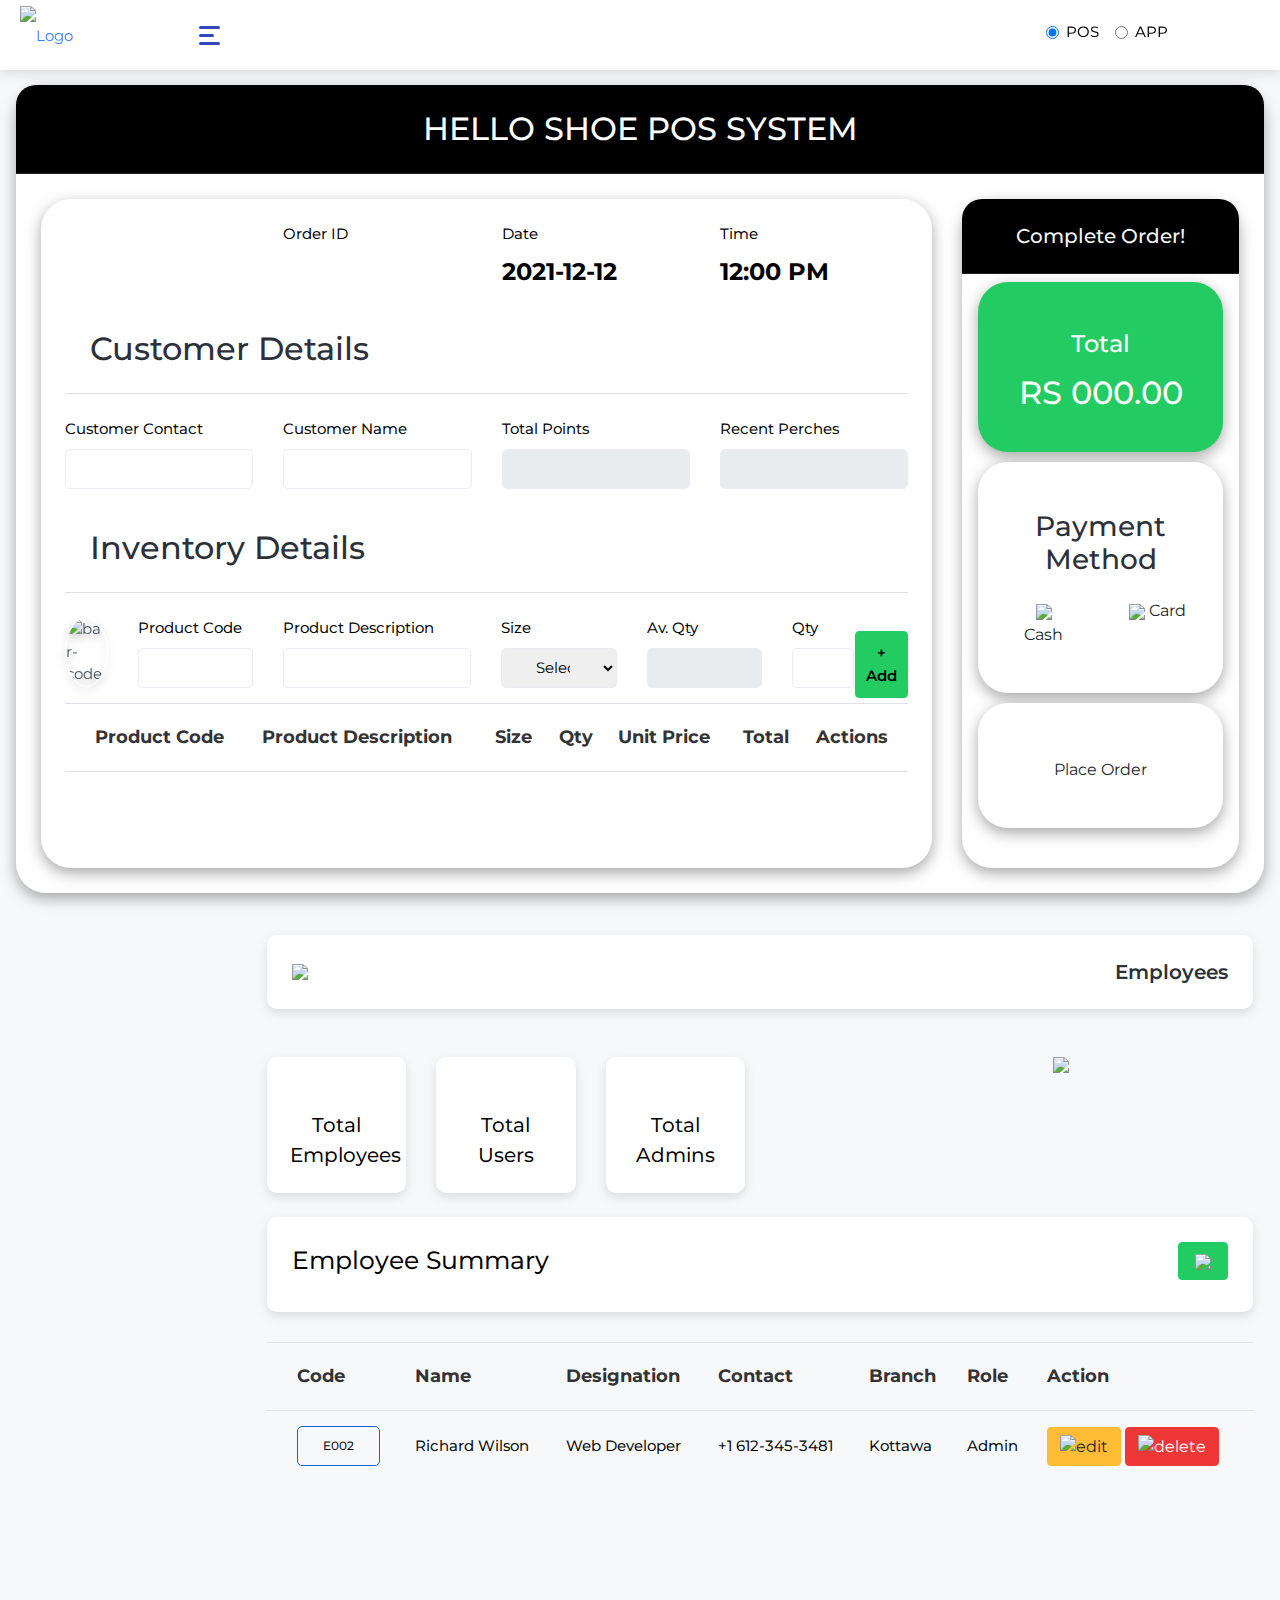
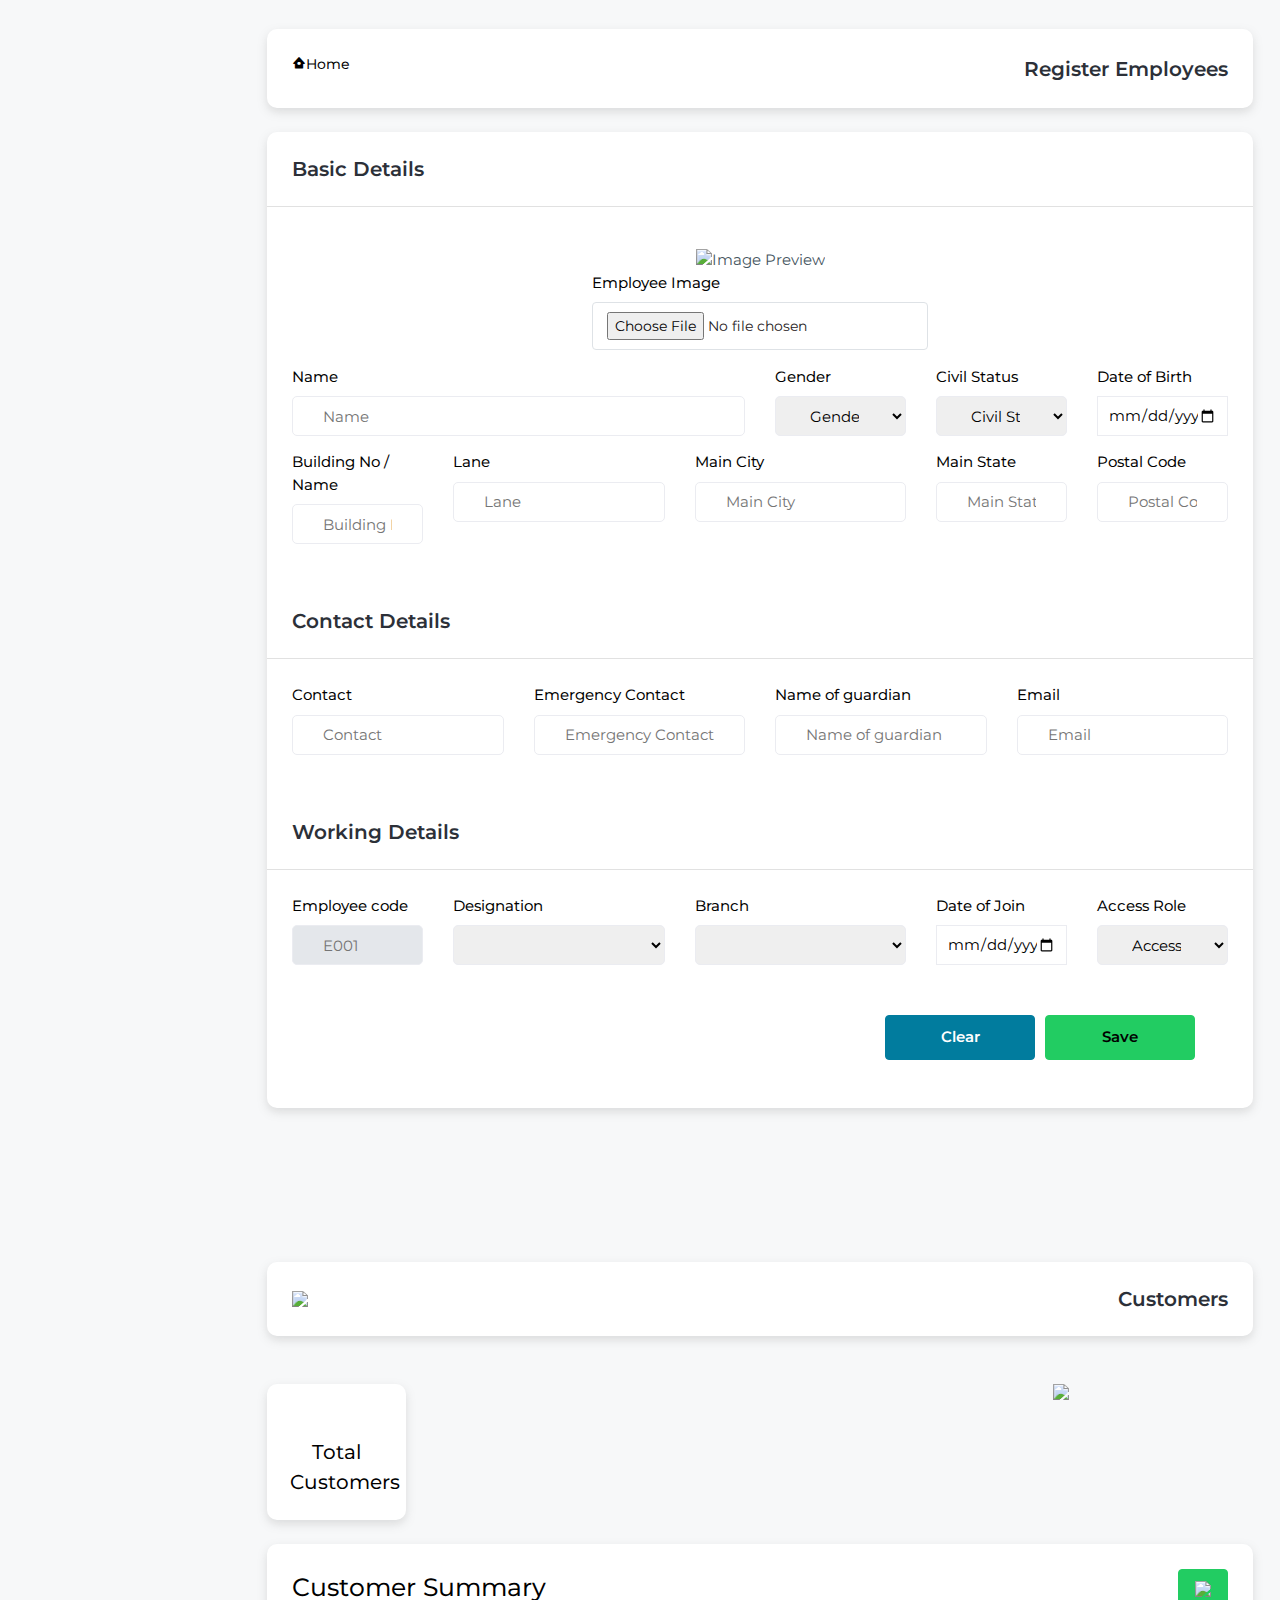
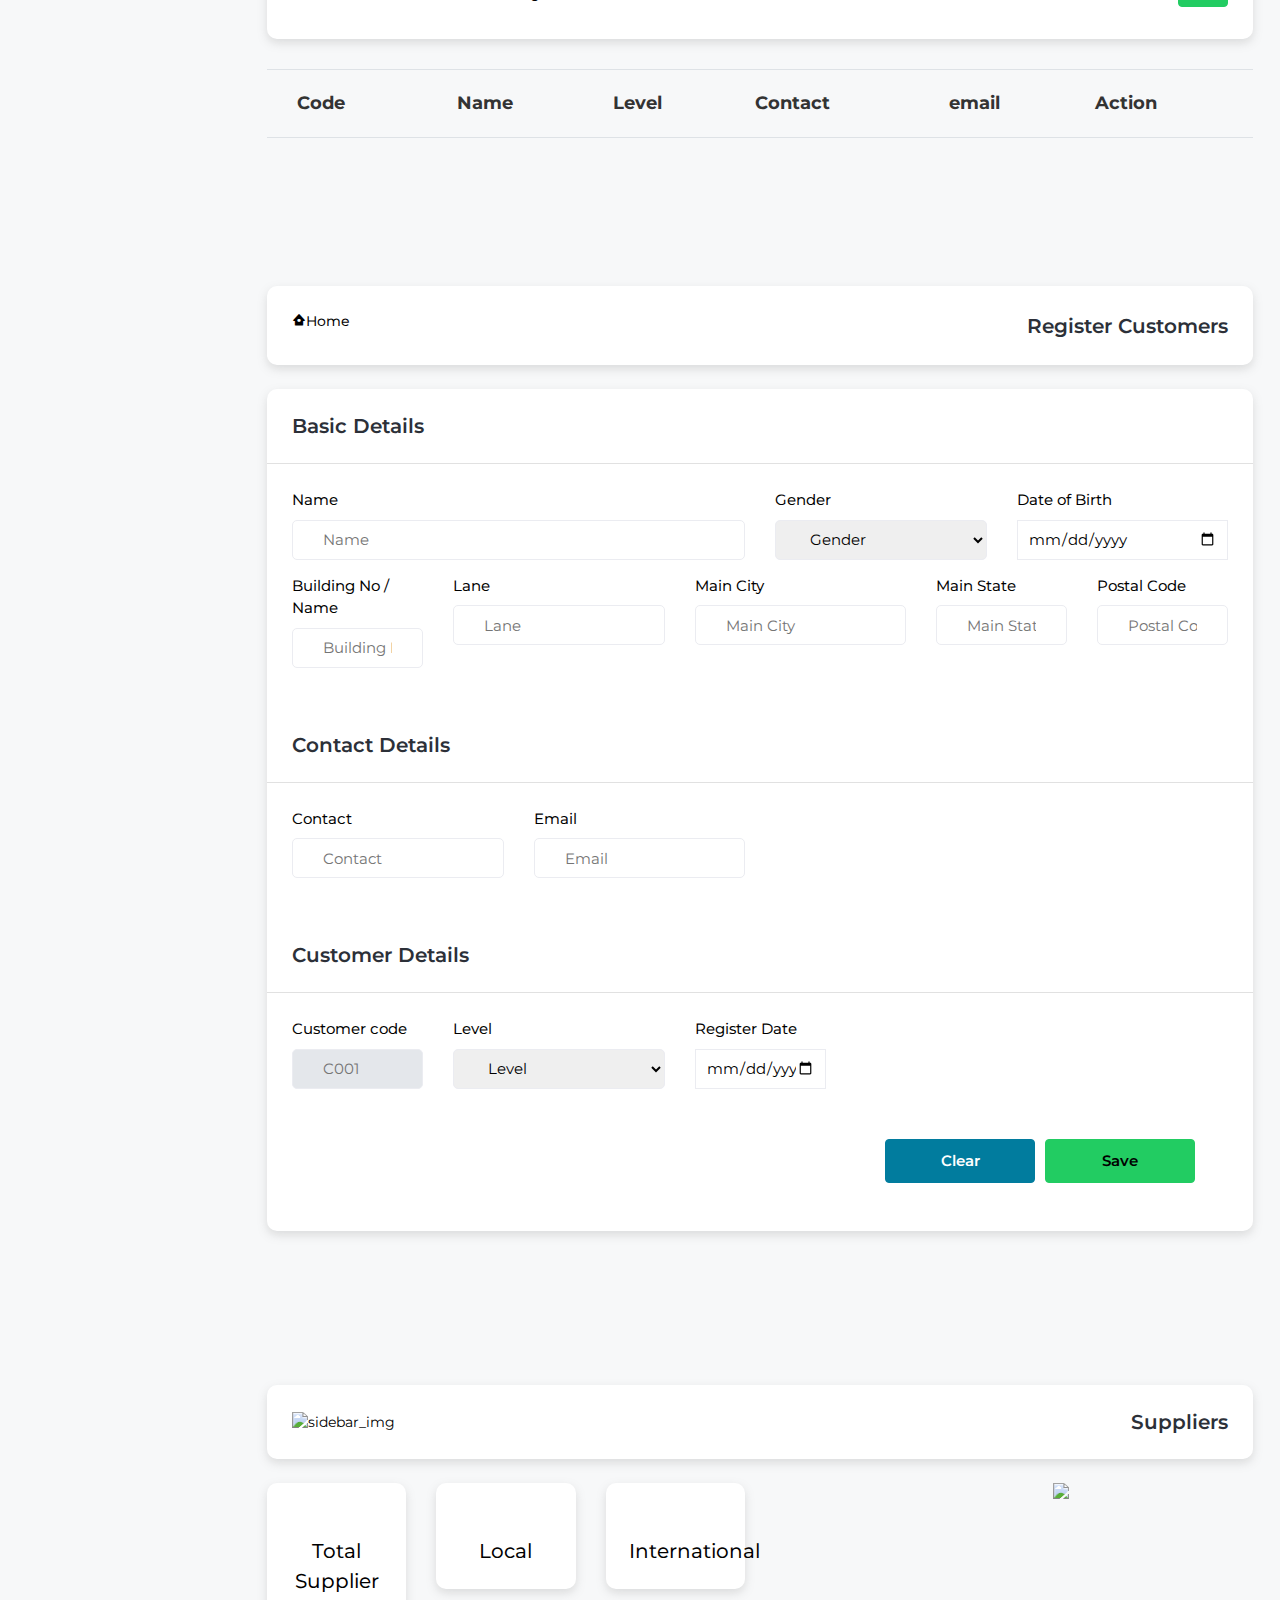
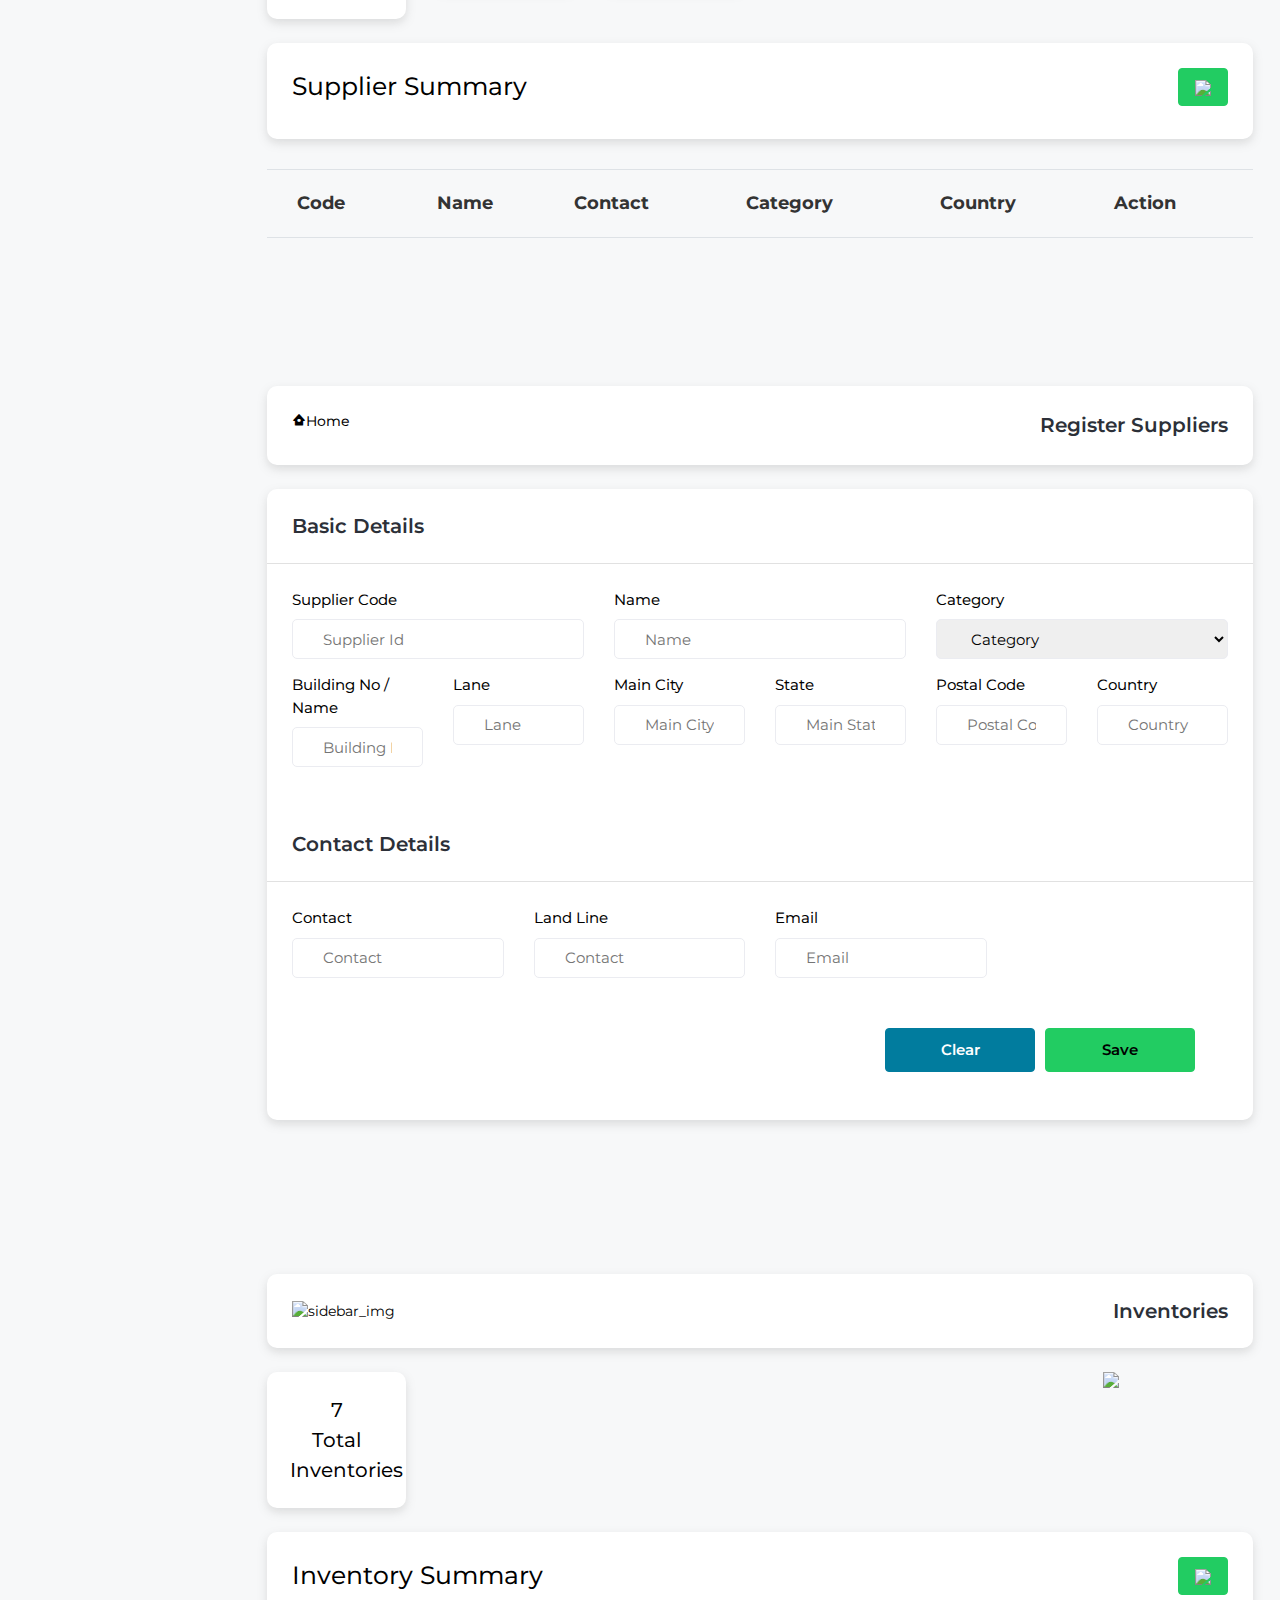
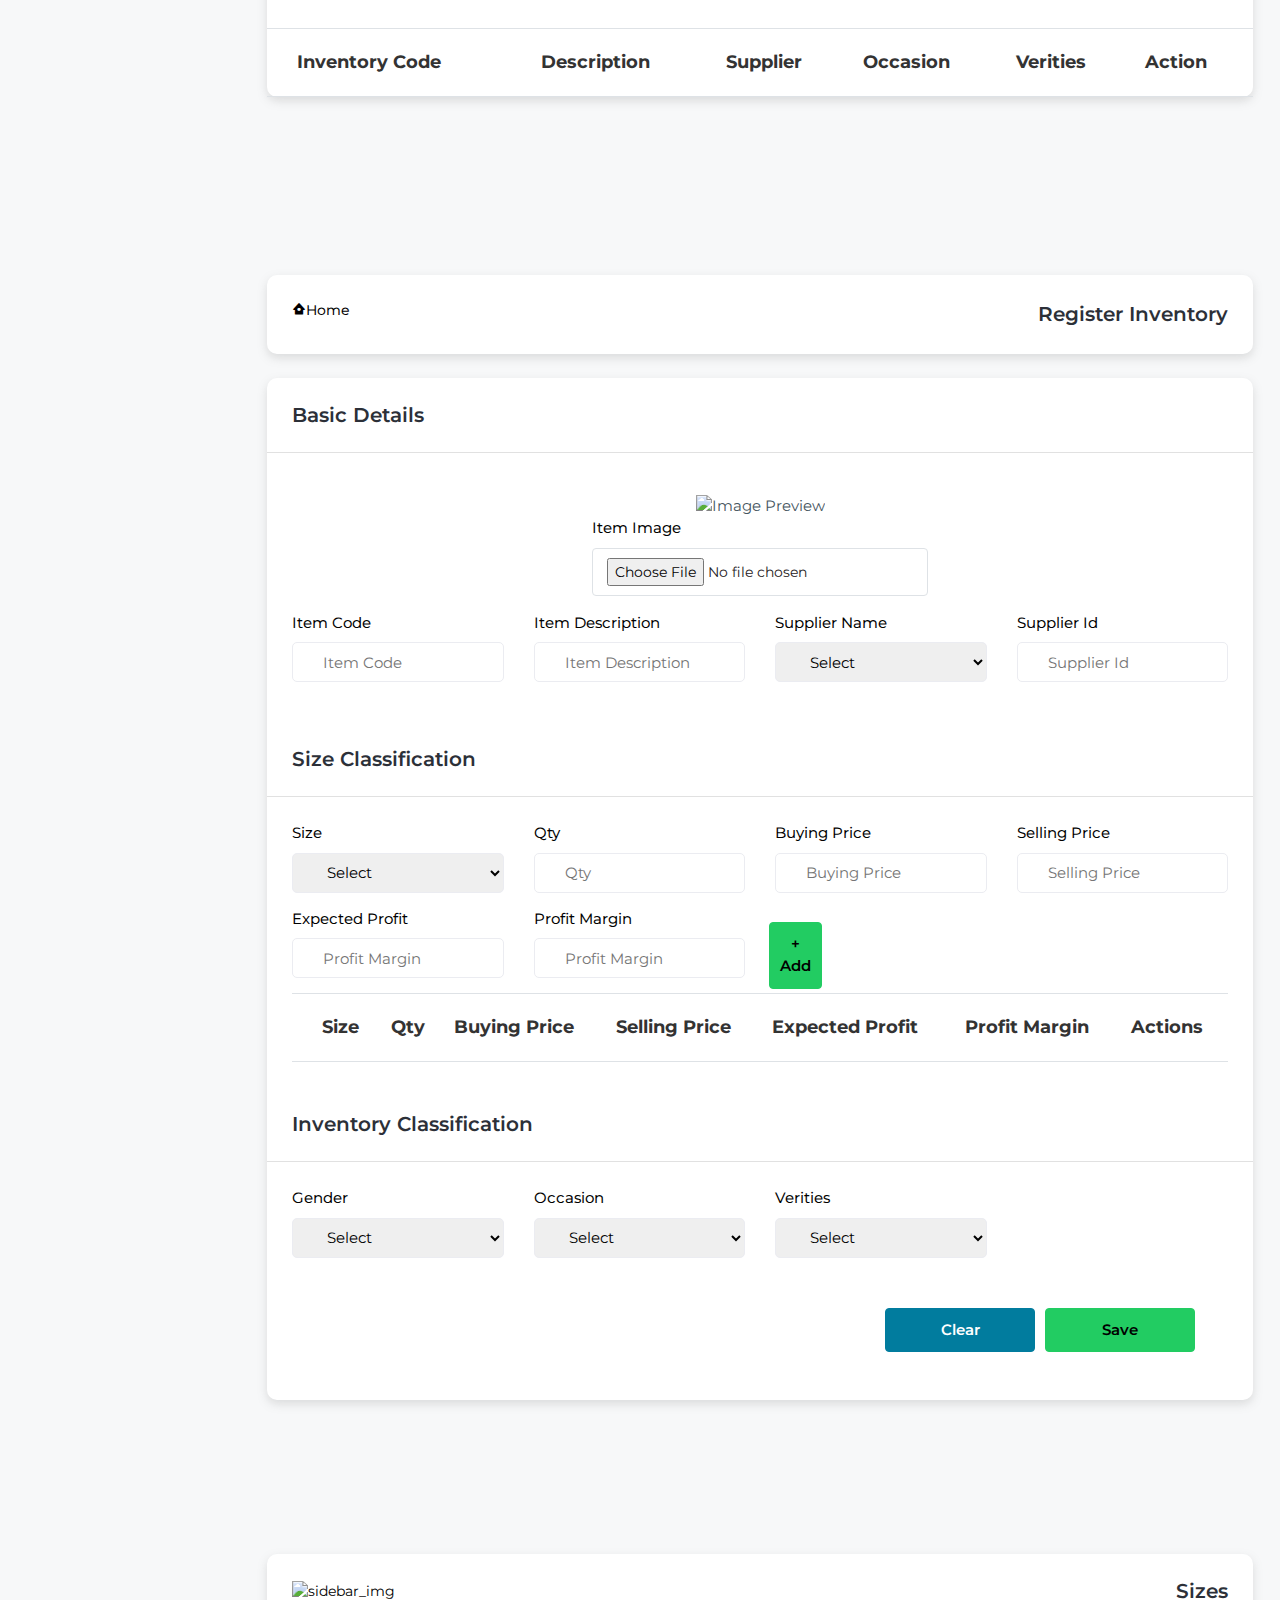
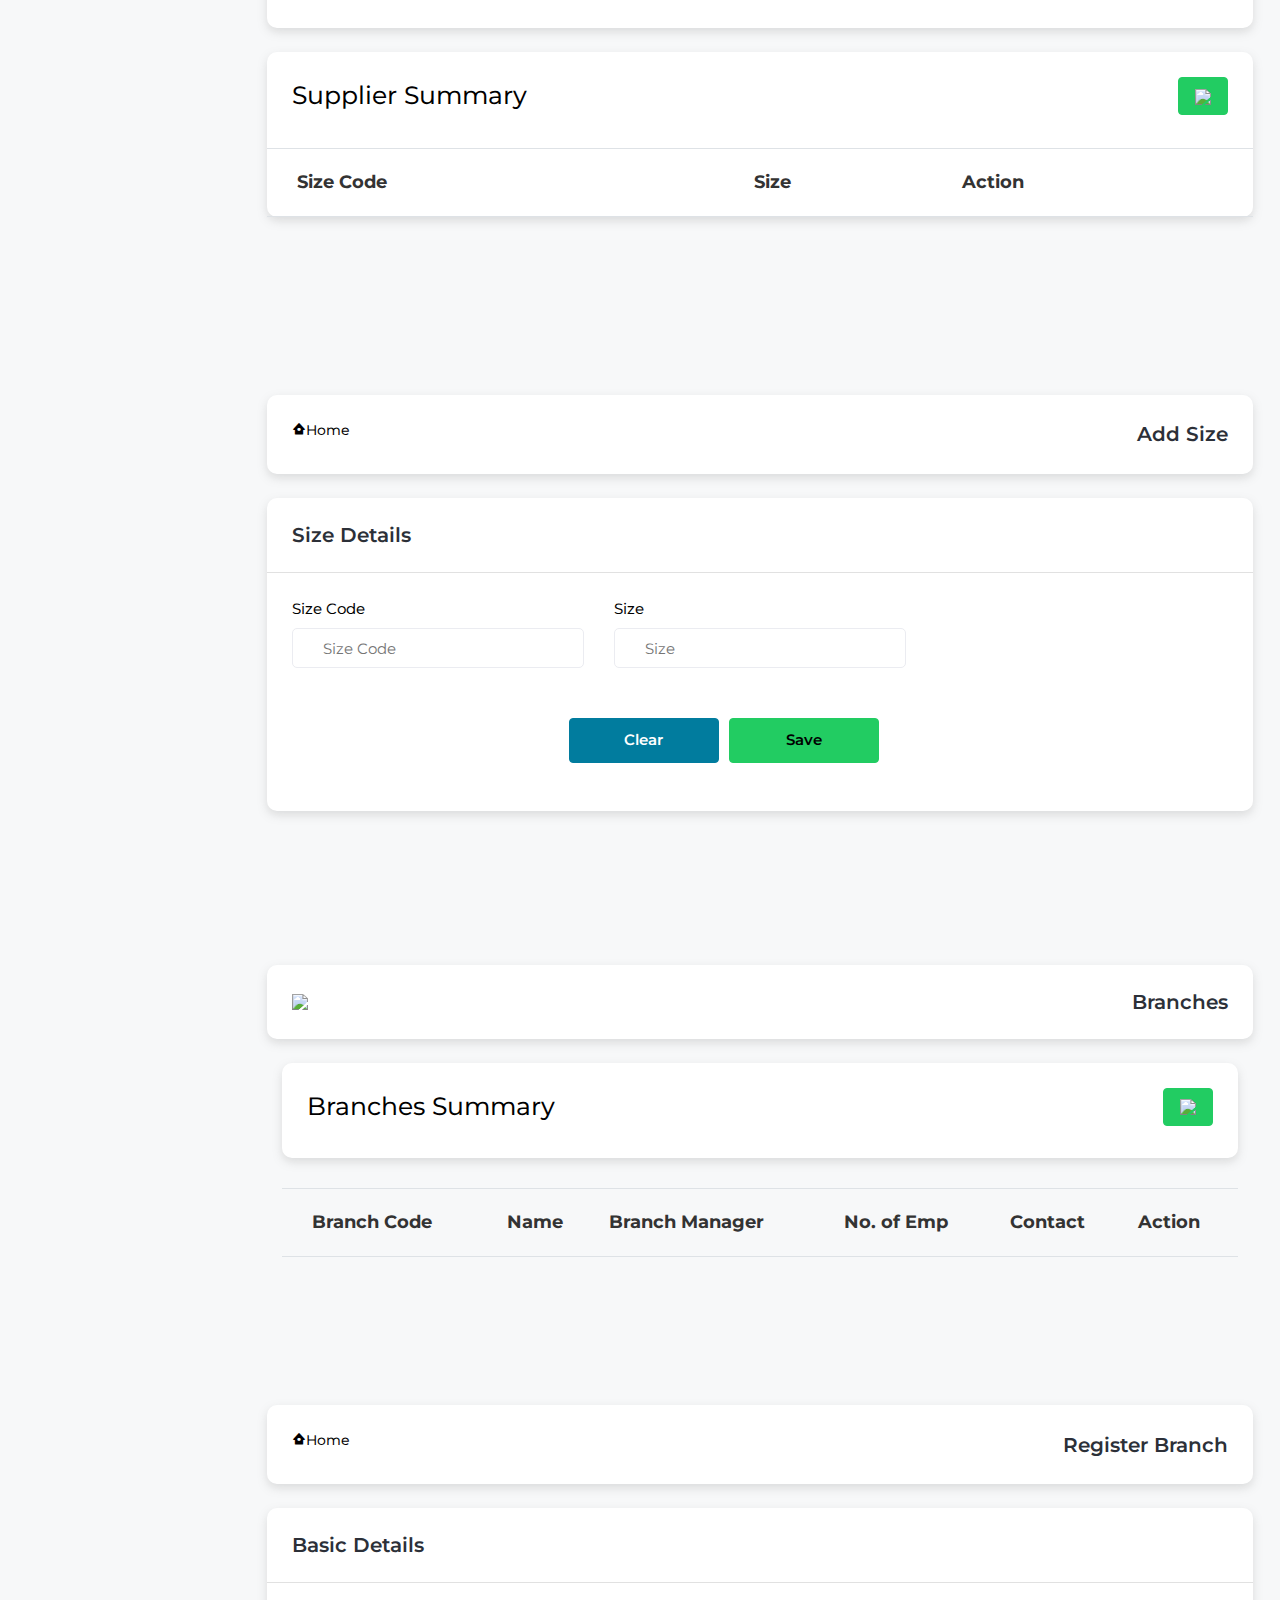
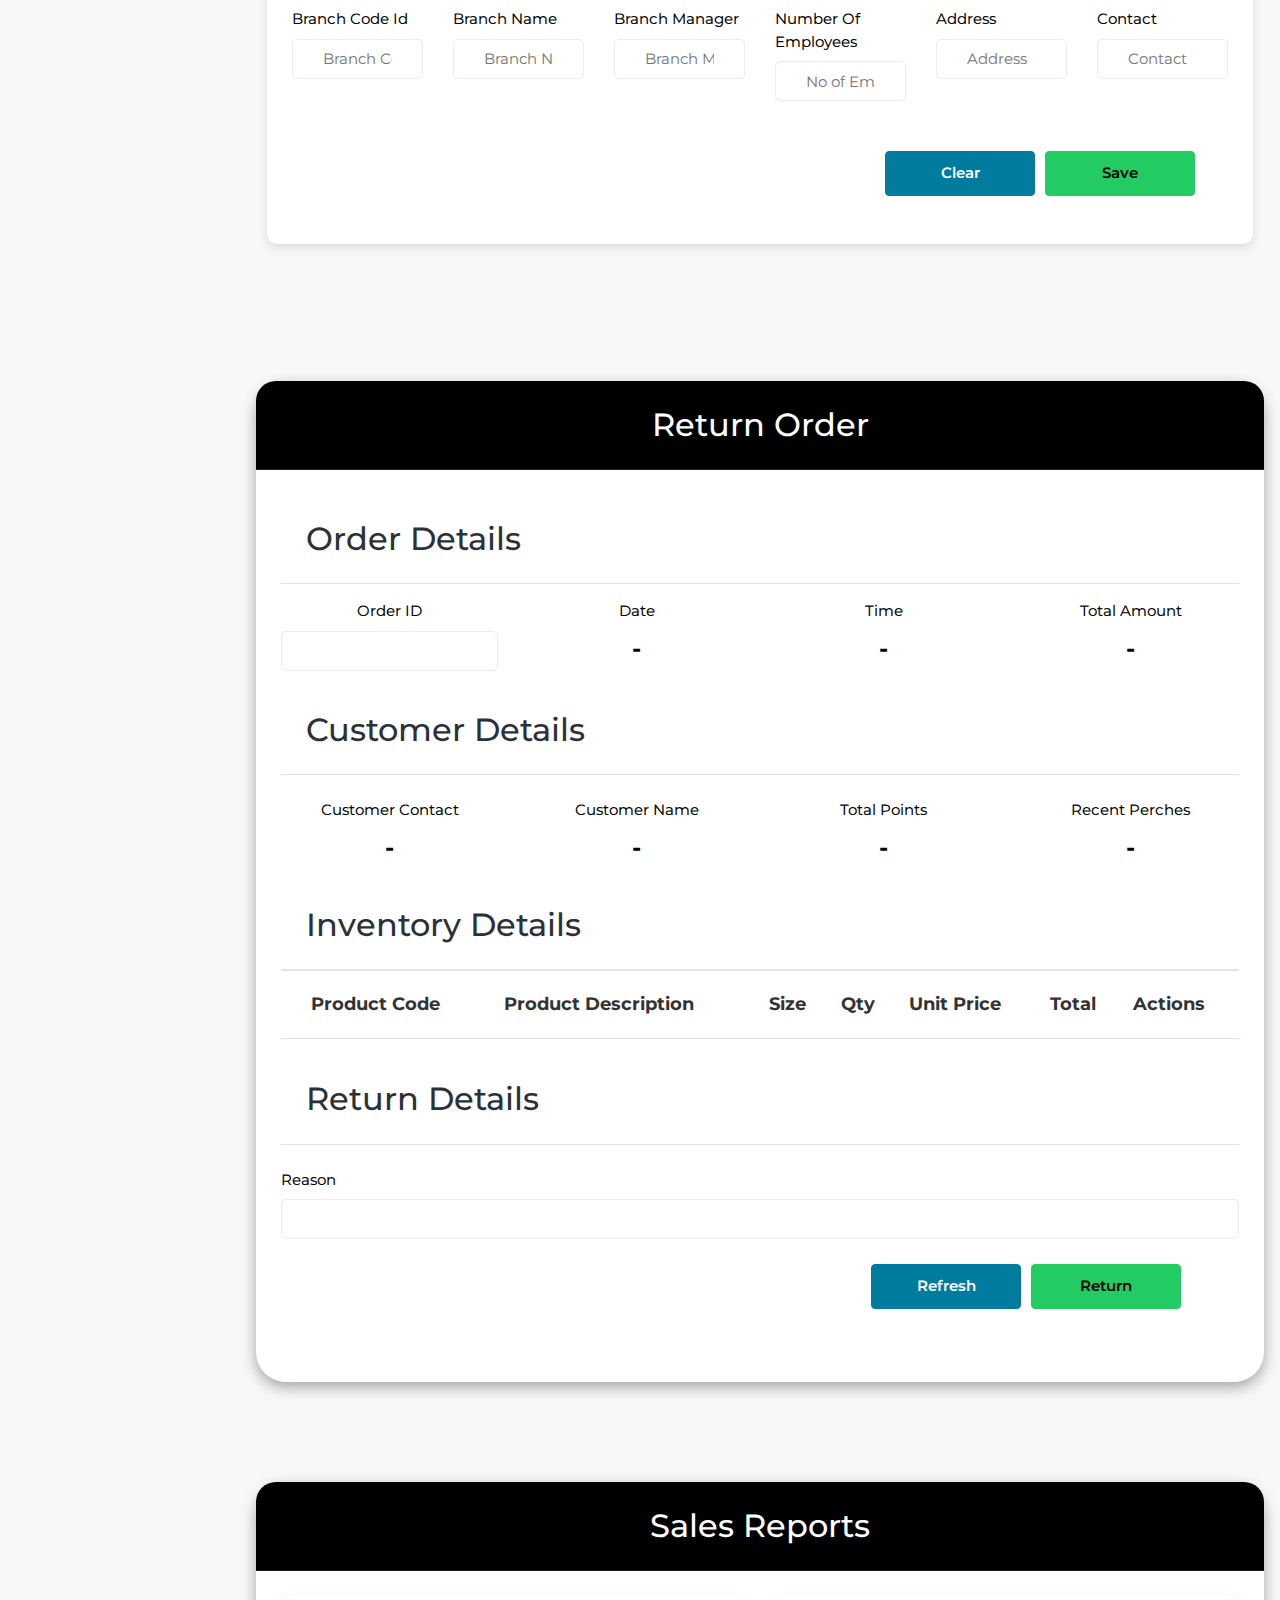
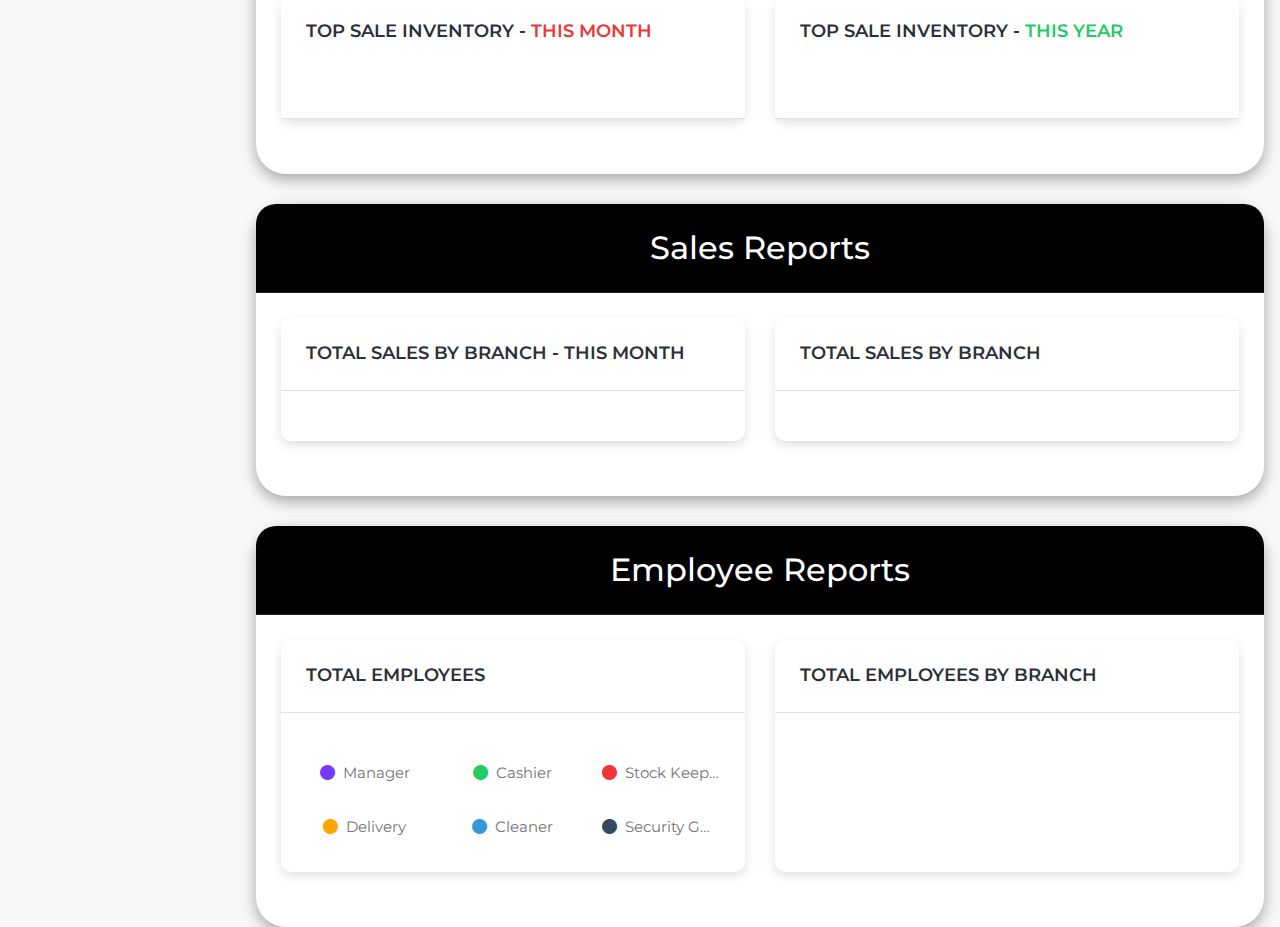
==== commit 744dc713: "change dashboard" ====
--- a/pages/dashboard_page.html
+++ b/pages/dashboard_page.html
@@ -3,9 +3,9 @@
 <head>
     <meta charset="utf-8">
     <meta name="viewport" content="width=device-width, initial-scale=1.0, user-scalable=0">
-    <title>Hello_Shoe_Pvt_Ltd</title>
-
-    <link rel="shortcut icon" href="../assets/img/logo.png">
+    <title id="page-title">Hello Shoe POS System</title>
+
+    <link rel="shortcut icon" href="../assets/img/favicon.png">
 
     <link rel="stylesheet" href="../assets/css/bootstrap.min.css">
 
@@ -13,6 +13,12 @@
     <link rel="stylesheet" href="../assets/plugins/fontawesome/css/all.min.css">
 
     <link rel="stylesheet" href="../assets/css/style.css">
+
+
+    <link href='https://unpkg.com/boxicons@2.1.4/css/boxicons.min.css' rel='stylesheet'>
+
+    <link rel="stylesheet" href="https://cdnjs.cloudflare.com/ajax/libs/font-awesome/6.5.2/css/all.min.css">
+
     <!--[if lt IE 9]>
     <script src="../assets/js/html5shiv.min.js"></script>
     <script src="../assets/js/respond.min.js"></script>
@@ -25,11 +31,11 @@
     <div class="header">
 
         <div class="header-left">
-            <a href="index.html" class="logo">
-                <img src="../assets/img/logo.png" alt="Logo">
+            <a href="" class="logo">
+                <img src="../assets/img/favicon.png" alt="Logo">
             </a>
             <a href="index.html" class="logo logo-small">
-                <img src="../assets/img/logo.png" alt="Logo" width="30" height="30">
+                <img src="assets/img/logo-small.png" alt="Logo" width="30" height="30">
             </a>
             <a href="javascript:void(0);" id="toggle_btn">
 <span class="bar-icon">
@@ -41,815 +47,544 @@
         </div>
 
 
-     <!--   <div class="top-nav-search">
-            <form>
-                <input type="text" class="form-control" placeholder="">
-                <button class="btn" type="submit"><i class="fas fa-search"></i></button>
-            </form>
-        </div>-->
-<!--
-
         <a class="mobile_btn" id="mobile_btn">
             <i class="fas fa-bars"></i>
-        </a>-->
-
-
-     <!--   <ul class="nav user-menu">
-
-            <li class="nav-item dropdown">
-                <a href="#" class="dropdown-toggle nav-link pr-0" data-toggle="dropdown">
-                    <i data-feather="bell"></i> <span class="badge badge-pill"></span>
-                </a>
-                <div class="dropdown-menu notifications">
-                    <div class="topnav-dropdown-header">
-                        <span class="notification-title">Notifications</span>
-                        <a href="javascript:void(0)" class="clear-noti"> Clear All</a>
-                    </div>
-                    <div class="noti-content">
-                        <ul class="notification-list">
-                            <li class="notification-message">
-                                <a href="activities.html">
-                                    <div class="media">
-<span class="avatar avatar-sm">
-<img class="avatar-img rounded-circle" alt="" src="assets/img/profiles/avatar-02.jpg">
-</span>
-                                        <div class="media-body">
-                                            <p class="noti-details"><span class="noti-title">Brian Johnson</span> paid
-                                                the invoice <span class="noti-title">#DF65485</span></p>
-                                            <p class="noti-time"><span class="notification-time">4 mins ago</span></p>
-                                        </div>
-                                    </div>
-                                </a>
-                            </li>
-                            <li class="notification-message">
-                                <a href="activities.html">
-                                    <div class="media">
-<span class="avatar avatar-sm">
-<img class="avatar-img rounded-circle" alt="" src="assets/img/profiles/avatar-03.jpg">
-</span>
-                                        <div class="media-body">
-                                            <p class="noti-details"><span class="noti-title">Marie Canales</span> has
-                                                accepted your estimate <span class="noti-title">#GTR458789</span></p>
-                                            <p class="noti-time"><span class="notification-time">6 mins ago</span></p>
-                                        </div>
-                                    </div>
-                                </a>
-                            </li>
-                            <li class="notification-message">
-                                <a href="activities.html">
-                                    <div class="media">
-                                        <div class="avatar avatar-sm">
-                                            <span class="avatar-title rounded-circle bg-primary-light"><i
-                                                    class="far fa-user"></i></span>
-                                        </div>
-                                        <div class="media-body">
-                                            <p class="noti-details"><span class="noti-title">New user registered</span>
-                                            </p>
-                                            <p class="noti-time"><span class="notification-time">8 mins ago</span></p>
-                                        </div>
-                                    </div>
-                                </a>
-                            </li>
-                            <li class="notification-message">
-                                <a href="activities.html">
-                                    <div class="media">
-<span class="avatar avatar-sm">
-<img class="avatar-img rounded-circle" alt="" src="assets/img/profiles/avatar-04.jpg">
-</span>
-                                        <div class="media-body">
-                                            <p class="noti-details"><span class="noti-title">Barbara Moore</span>
-                                                declined the invoice <span class="noti-title">#RDW026896</span></p>
-                                            <p class="noti-time"><span class="notification-time">12 mins ago</span></p>
-                                        </div>
-                                    </div>
-                                </a>
-                            </li>
-                            <li class="notification-message">
-                                <a href="activities.html">
-                                    <div class="media">
-                                        <div class="avatar avatar-sm">
-                                            <span class="avatar-title rounded-circle bg-info-light"><i
-                                                    class="far fa-comment"></i></span>
-                                        </div>
-                                        <div class="media-body">
-                                            <p class="noti-details"><span class="noti-title">You have received a new message</span>
-                                            </p>
-                                            <p class="noti-time"><span class="notification-time">2 days ago</span></p>
-                                        </div>
-                                    </div>
-                                </a>
-                            </li>
-                        </ul>
-                    </div>
-                    <div class="topnav-dropdown-footer">
-                        <a href="activities.html">View all Notifications</a>
-                    </div>
-                </div>
-            </li>
-
-
+        </a>
+
+
+        <ul class="nav user-menu">
+            <div class="mr-5 mt-2">
+                <div class="row">
+                    <div class="form-check m-2">
+                        <input type="radio" class="form-check-input" id="btn-pos" name="optradio" value="pos" checked>
+                        <label class="form-check-label" for="btn-pos">POS</label>
+                    </div>
+                    <div class="form-check m-2">
+                        <input type="radio" class="form-check-input" id="btn-app" name="optradio" value="app">
+                        <label class="form-check-label" for="btn-app">APP</label>
+                    </div>
+                </div>
+            </div>
             <li class="nav-item dropdown has-arrow main-drop">
                 <a href="#" class="dropdown-toggle nav-link" data-toggle="dropdown">
 <span class="user-img">
-<img src="assets/img/profile.jpg" alt="">
+<img src="../assets/img/nav-employee.png" alt="">
 <span class="status online"></span>
 </span>
-                    <span>Kavin Hansen</span>
+                    <span id="lbl-user-name"></span>
                 </a>
                 <div class="dropdown-menu">
-                    <a class="dropdown-item" href="profile.html"><i data-feather="user" class="mr-1"></i> Profile</a>
-                    <a class="dropdown-item" href="settings.html"><i data-feather="settings" class="mr-1"></i> Settings</a>
-                    <a class="dropdown-item" href="login.html"><i data-feather="log-out" class="mr-1"></i> Logout</a>
+                    <a class="dropdown-item" id="btn-logout"><i data-feather="log-out" class="mr-1"></i> Logout</a>
                 </div>
             </li>
 
-        </ul>-->
+        </ul>
         <div class="dropdown mobile-user-menu show">
-            <a href="#" class="nav-link dropdown-toggle" data-toggle="dropdown" aria-expanded="false"><i
+            <a class="nav-link dropdown-toggle" data-toggle="dropdown" aria-expanded="false"><i
                     class="fa fa-ellipsis-v"></i></a>
             <div class="dropdown-menu dropdown-menu-right ">
-                <a class="dropdown-item" href="profile.html">My Profile</a>
-                <a class="dropdown-item" href="settings.html">Settings</a>
-                <a class="dropdown-item" href="login.html">Logout</a>
+                <a class="dropdown-item">Logout</a>
             </div>
         </div>
 
     </div>
-
-
-    <div class="sidebar" id="sidebar">
-        <div class="sidebar-inner slimscroll">
-            <div class="sidebar-contents">
-                <div id="sidebar-menu" class="sidebar-menu">
-                    <div class="mobile-show">
-                        <div class="offcanvas-menu">
-                            <div class="user-info align-center bg-theme text-center">
-                                <span class="lnr lnr-cross  text-white" id="mobile_btn_close">X</span>
-                                <a href="javascript:void(0)" class="d-block menu-style text-white">
-                                    <div class="user-avatar d-inline-block mr-3">
-                                        <img src="assets/img/profiles/avatar-18.jpg" alt="user avatar"
-                                             class="rounded-circle" width="50">
-                                    </div>
-                                </a>
-                            </div>
-                        </div>
-                        <div class="sidebar-input">
-                            <div class="top-nav-search">
-                                <form>
-                                    <input type="text" class="form-control" placeholder="Search here">
-                                    <button class="btn" type="submit"><i class="fas fa-search"></i></button>
-                                </form>
-                            </div>
-                        </div>
-                    </div>
-                    <ul>
-                        <li>
-                            <a id="btn-dashboard"><img src="../assets/img/dashboard.png" alt="sidebar_img">
-                                <span>Dashboard</span></a>
-                        </li>
-                        <li>
-                            <a><img src="../assets/img/user.png" alt="sidebar_img">
-                                <span>User</span></a>
-                        </li>
-                        <li>
-                            <a id="btn-branch"><img src="../assets/img/branch.png" alt="sidebar_img">
-                                <span>Branch</span></a>
-                        </li>
-                        <li>
-                            <a id="btn-employee"><img src="../assets/img/employee.png" alt="sidebar_img">
-                                <span>Employee</span></a>
-                        </li>
-                        <li>
-                            <a id="btn-customer"><img src="../assets/img/customer.png" alt="sidebar_img">
-                                <span>Customer</span></a>
-                        </li>
-                        <li>
-                            <a id="btn-supplier"><img src="../assets/img/supplier.png" alt="sidebar_img">
-                                <span>Supplier</span></a>
-                        </li>
-                        <li>
-                            <a id="btn-inventory"><img src="../assets/img/shoe.png" alt="sidebar_img">
-                                <span>Inventory</span></a>
-                        </li>
-                        <li>
-                            <a id="btn-size"><img src="../assets/img/size.png" alt="sidebar_img">
-                                <span>Size</span></a>
-                        </li>
-                        <li>
-                            <a href="manage.html"><img src="../assets/img/sale.png" alt="sidebar_img">
-                                <span>Sale</span></a>
-                        </li>
-                        <li>
-                            <a href="manage.html"><img src="../assets/img/report.png" alt="sidebar_img">
-                                <span>Report</span></a>
-                        </li>
-                        <li>
-                            <a href="settings.html"><img src="../assets/img/setting.png"
-                                                         alt="sidebar_img"><span>Settings</span></a>
-                        </li>
-                        <li>
-                            <a href="profile.html"><img src="../assets/img/profile.png" alt="sidebar_img">
-                                <span>Profile</span></a>
-                        </li>
-                    </ul>
-                    <ul class="logout">
-                        <li>
-                            <a href="profile.html"><img src="../assets/img/logout.png"
-                                                        alt="sidebar_img"><span>Log out</span></a>
-                        </li>
-                    </ul>
-                </div>
+    <div id="pos-content" style="display: block">
+        <div class="card ml-3 mr-3"
+             style="top: 85px;position: relative;box-shadow: rgba(0, 0, 0, 0.35) 0px 5px 15px; border: 2px  black;border-radius: 30px">
+            <div class="card-header text-center" style="background-color: black;">
+                <h2 class="text-white">HELLO SHOE POS SYSTEM</h2>
+            </div>
+            <div class="card-body">
+                <div class="row">
+                    <div class="col-9">
+                        <div class="card p-4"
+                             style="box-shadow: rgba(0, 0, 0, 0.35) 0px 5px 15px;border-radius: 30px;height: 100%">
+                            <div class="row">
+                                <div class="col-xl-3">
+                                    <div class="form-group">
+                                        <label class="font-weight-bold text-secondary" style="font-size: 1.5rem"
+                                               id="lbl-greeting"></label>
+                                    </div>
+                                </div>
+                                <div class="col-xl-3">
+                                    <div class="form-group">
+                                        <label>Order ID</label>
+                                        <label class="font-weight-bold" style="font-size: 1.5rem"
+                                               id="lbl-order-id"></label>
+                                    </div>
+                                </div>
+
+                                <div class="col-xl-3">
+                                    <div class="form-group">
+                                        <label>Date</label>
+                                        <label class="font-weight-bold" style="font-size: 1.5rem" id="lbl-order-date">2021-12-12</label>
+                                    </div>
+                                </div>
+
+                                <div class="col-xl-3">
+                                    <div class="form-group">
+                                        <label>Time</label>
+                                        <label class="font-weight-bold" style="font-size: 1.5rem" id="lbl-order-time">12:00
+                                            PM</label>
+                                    </div>
+                                </div>
+
+
+                            </div>
+
+
+                            <div class="card-header">
+                                <h2>Customer Details</h2>
+                            </div>
+                            <div class="row mt-4">
+                                <div class="col-xl-3">
+                                    <div class="form-group">
+                                        <label>Customer Contact</label>
+                                        <input type="text" class="form-control" id="txt-order-cust-contact">
+                                    </div>
+                                </div>
+                                <div class="col-xl-3">
+                                    <div class="form-group">
+                                        <label>Customer Name</label>
+                                        <input type="text" class="form-control" id="txt-order-cust-name">
+                                    </div>
+                                </div>
+                                <div class="col-xl-3">
+                                    <div class="form-group">
+                                        <label>Total Points</label>
+                                        <input type="text" class="form-control" readonly id="txt-order-points">
+                                    </div>
+                                </div>
+                                <div class="col-xl-3">
+                                    <div class="form-group">
+                                        <label>Recent Perches</label>
+                                        <input type="text" class="form-control" readonly id="txt-order-recent">
+                                    </div>
+                                </div>
+                            </div>
+
+                            <div class="card-header">
+                                <h2>Inventory Details</h2>
+                            </div>
+
+                            <div class="row mt-4">
+
+                                <div class="col-xl-1">
+                                    <img src="../assets/img/bar-code-img.png" alt="bar-code" class="img-table"
+                                         id="invent-bar-code"/>
+                                </div>
+
+                                <div class="col-xl-2">
+                                    <div class="form-group">
+                                        <label>Product Code</label>
+                                        <input type="text" class="form-control" id="txt-order-product-code">
+                                    </div>
+                                </div>
+
+                                <div class="col-xl-3">
+                                    <div class="form-group">
+                                        <label>Product Description</label>
+                                        <input type="text" class="form-control" id="txt-order-product-desc">
+                                    </div>
+                                </div>
+                                <div class="col-xl-2">
+                                    <div class="form-group">
+                                        <label>Size</label>
+                                        <select class="select" id="txt-order-size">
+                                            <option value="Select Size">Select</option>
+                                        </select>
+                                    </div>
+                                </div>
+                                <div class="col-xl-2">
+                                    <div class="form-group">
+                                        <label>Av. Qty</label>
+                                        <input type="text" class="form-control" readonly id="txt-order-product-av-qty">
+                                    </div>
+                                </div>
+                                <div class="col-xl-1">
+                                    <div class="form-group">
+                                        <label>Qty</label>
+                                        <input type="text" class="form-control" id="txt-order-product-buy-qty">
+                                    </div>
+                                </div>
+
+                                <di class="col-xl-1 col-sm-12 col-12 invent-size-class">
+                                    <div class="d-flex align-items-center justify-content-center"
+                                         style="height: 100%;">
+                                        <button class="btn btn-success btn-operations"
+                                                id="btn-order-details-add"> +
+                                            Add
+                                        </button>
+                                    </div>
+                                </di>
+                            </div>
+
+
+                            <div class="row">
+                                <div class="col-xl-12 col-sm-12 col-12 ">
+                                    <!--table-->
+                                    <div class="table-responsive">
+                                        <table class="table  custom-table no-footer" id="tbl-order-details">
+                                            <thead>
+                                            <tr>
+                                                <th>Product Code</th>
+                                                <th>Product Description</th>
+                                                <th>Size</th>
+                                                <th>Qty</th>
+                                                <th>Unit Price</th>
+                                                <th>Total</th>
+                                                <th>Actions</th>
+                                            </tr>
+                                            </thead>
+                                            <tbody>
+
+
+                                            </tbody>
+                                        </table>
+                                    </div>
+
+                                </div>
+
+
+                            </div>
+
+
+                        </div>
+                    </div>
+                    <div class="col-3">
+
+                        <div class="card"
+                             style="box-shadow: rgba(0, 0, 0, 0.35) 0px 5px 15px;height: 100%;border-radius: 30px">
+                            <h5 class="card-header text-center" style="background-color: black;color: whitesmoke">
+                                Complete Order!</h5>
+
+
+                            <div class="card p-4 ml-3 mr-3 mt-2 bg-success"
+                                 style="box-shadow: rgba(0, 0, 0, 0.35) 0px 5px 15px;border-radius: 30px;margin-bottom: 10px!important;">
+                                <div class="row mt-4">
+                                    <div class="col-xl-12 col-sm-12 col-12 text-center justify-content-center">
+                                        <div class="form-group">
+                                            <h4 class="text-white">Total</h4>
+                                        </div>
+                                    </div>
+                                </div>
+                                <div class="row">
+                                    <div class="col-xl-12 col-sm-12 col-12 ">
+                                        <div class="form-group">
+                                            <h2 class="text-white text-center" id="txt-order-total">RS 000.00</h2>
+                                        </div>
+                                    </div>
+                                </div>
+                            </div>
+
+                            <div class="card p-4 ml-3 mr-3"
+                                 style="box-shadow: rgba(0, 0, 0, 0.35) 0px 5px 15px;border-radius: 30px;margin-bottom: 10px!important;">
+                                <div class="row mt-4">
+                                    <div class="col-xl-12 col-sm-12 col-12 text-center justify-content-center">
+                                        <div class="form-group">
+                                            <h3>Payment Method</h3>
+                                        </div>
+                                    </div>
+                                </div>
+                                <div class="row">
+                                    <div class="col-xl-12 col-sm-12 col-12 ">
+                                        <div class="row text-center justify-content-center">
+
+                                            <div class="col-xl-6 col-sm-12 col-12 ">
+                                                <div class="form-group">
+                                                    <button class="btn btn-payment"
+                                                            id="btn-order-cash"><img src="../assets/img/cash-img.png"
+                                                                                     style="width: 50%"> Cash
+                                                    </button>
+                                                </div>
+                                            </div>
+                                            <div class="col-xl-6 col-sm-12 col-12 ">
+                                                <div class="form-group">
+                                                    <button class="btn btn-payment"
+                                                            id="btn-order-card"><img src="../assets/img/card-img.png"
+                                                                                     style="width: 50%"> Card
+                                                    </button>
+                                                </div>
+                                            </div>
+                                        </div>
+                                    </div>
+                                </div>
+
+
+                            </div>
+
+                            <div class="card p-4 ml-3 mr-3"
+                                 style="box-shadow: rgba(0, 0, 0, 0.35) 0px 5px 15px;border-radius: 30px;margin-bottom: 10px!important;">
+                                <div class="row mt-4">
+                                    <div class="col-xl-12 col-sm-12 col-12 text-center justify-content-center">
+                                        <div class="form-group">
+                                            <button class="btn btn-place-order"
+                                                    id="btn-place-order">Place Order
+                                            </button>
+                                        </div>
+                                    </div>
+                                </div>
+                            </div>
+
+
+                        </div>
+
+
+                    </div>
+
+                </div>
+
+            </div>
+        </div>
+
+    </div>
+
+
+    <div id="app-content" style="display: none">
+        <div class="sidebar" id="sidebar">
+            <div class="sidebar-inner slimscroll">
+                <div class="sidebar-contents">
+                    <div id="sidebar-menu" class="sidebar-menu">
+                        <div class="mobile-show">
+                            <div class="offcanvas-menu">
+                                <div class="user-info align-center bg-theme text-center">
+                                    <span class="lnr lnr-cross  text-white" id="mobile_btn_close">X</span>
+                                    <a href="javascript:void(0)" class="d-block menu-style text-white">
+                                        <div class="user-avatar d-inline-block mr-3">
+                                            <img src="assets/img/profiles/avatar-18.jpg" alt="user avatar"
+                                                 class="rounded-circle" width="50">
+                                        </div>
+                                    </a>
+                                </div>
+                            </div>
+                            <div class="sidebar-input">
+                                <div class="top-nav-search">
+                                    <form>
+                                        <input type="text" class="form-control" placeholder="Search here">
+                                        <button class="btn" type="submit"><i class="fas fa-search"></i></button>
+                                    </form>
+                                </div>
+                            </div>
+                        </div>
+                        <ul>
+                            <li>
+                                <a id="btn-dashboard"><img src="../assets/img/nav-dashboard.png" alt="sidebar_img">
+                                    <span>Dashboard</span></a>
+                            </li>
+                            <li>
+                                <a id="btn-employee"><img src="../assets/img/nav-employee.png" alt="sidebar_img">
+                                    <span>Employee</span></a>
+                            </li>
+                            <li>
+                                <a id="btn-customer"><img src="../assets/img/nav-customer.png" alt="sidebar_img">
+                                    <span>Customer</span></a>
+                            </li>
+                            <li>
+                                <a id="btn-supplier"><img src="../assets/img/nav-supplier.png" alt="sidebar_img">
+                                    <span>Supplier</span></a>
+                            </li>
+                            <li>
+                                <a id="btn-inventory"><img src="../assets/img/nav-inventory.png" alt="sidebar_img">
+                                    <span>Inventory</span></a>
+                            </li>
+                            <li>
+                                <a id="btn-size"><img src="../assets/img/nav-size.png" alt="sidebar_img">
+                                    <span>Size</span></a>
+                            </li>
+                            <li>
+                                <a id="btn-branch"><img src="../assets/img/nav-branch.png" alt="sidebar_img">
+                                    <span>Branch</span></a>
+                            </li>
+                            <li>
+                                <a id="btn-return"><img src="../assets/img/nav-return.png" alt="sidebar_img">
+                                    <span>Return</span></a>
+                            </li>
+
+                            <hr>
+
+                            <li>
+                                <a id="btn-report"><img src="../assets/img/nav-report.png" alt="sidebar_img">
+                                    <span>Reports</span></a>
+                            </li>
+
+                        </ul>
+                    </div>
+                </div>
+            </div>
+        </div>
+
+        <div class="page-wrapper" id="dashboard-page">
+            <div class="content container-fluid">
+
+                <div class="row">
+                    <div class="col-12 text-center">
+                        <div class="card ml-3 mr-3"
+                             style="top: 10px;position: relative;box-shadow: rgba(0, 0, 0, 0.35) 0px 5px 15px; border: 2px  black;border-radius: 30px">
+                            <!--<div class="card-header text-center" style="background-color: black;">
+                                <h2 class="text-white">Sales Reports</h2>
+                            </div>-->
+
+                            <div class="card-body">
+                                <div class="row">
+
+                                    <div class="col-xl-6 ">
+                                        <div class="card">
+                                            <div>
+                                                <div class="row">
+                                                    <div class="col-12">
+                                                        <img src="../assets/img/date.svg" alt="" style="width: 30%">
+                                                    </div>
+                                                </div>
+                                                <div class="row">
+                                                    <div class="col-12 p-5">
+                                                        <h1 id="lbl-dashboard-date"></h1>
+                                                    </div>
+                                                </div>
+                                            </div>
+                                        </div>
+
+                                    </div>
+
+
+                                    <div class="col-xl-6 ">
+                                        <div class="card">
+                                            <div>
+                                                <div class="row">
+                                                    <div class="col-12">
+                                                        <img src="../assets/img/time.svg" alt="" style="width: 22%">
+                                                    </div>
+                                                </div>
+                                                <div class="row">
+                                                    <div class="col-12 p-5">
+                                                        <h1 id="lbl-dashboard-time"></h1>
+                                                    </div>
+                                                </div>
+                                            </div>
+                                        </div>
+
+                                    </div>
+                                </div>
+                                <div class="row">
+                                    <div class="col-12 text-center">
+                                        <img src="../assets/img/favicon.png" style="width: 30%">
+                                    </div>
+                                </div>
+                            </div>
+                        </div>
+                    </div>
+                </div>
+
             </div>
         </div>
     </div>
 
 
-    <div class="page-wrapper" id="dashboard-page">
-        <div class="content container-fluid">
-            <div class="page-name 	mb-4">
-                <h4 class="m-0"><img src="assets/img/profile.jpg" class="mr-1" alt="profile"/> Welcome Admin</h4>
-                <label>Sun, 29 Nov 2019</label>
-            </div>
-            <div class="row mb-4">
-                <div class="col-xl-6 col-sm-12 col-12">
-                    <div class="breadcrumb-path ">
-                        <ul class="breadcrumb">
-                            <li class="breadcrumb-item"><a href="index.html"><img src="assets/img/dash.png" class="mr-3"
-                                                                                  alt="breadcrumb"/>Home</a>
-                            </li>
-                            <li class="breadcrumb-item active">Dashboard</li>
-                        </ul>
-                        <h3>Admin Dashboard</h3>
-                    </div>
-                </div>
-                <div class="col-xl-6 col-sm-12 col-12">
-                    <div class="row">
-                        <div class="col-xl-6 col-sm-6 col-12">
-                            <a class="btn-dash" href="#"> Admin Dashboard</a>
-                        </div>
-                        <div class="col-xl-6 col-sm-6 col-12">
-                            <a class="btn-emp" href="employee-page">Employee Dashboard</a>
-                        </div>
-                    </div>
-                </div>
-            </div>
-            <div class="row mb-4">
-                <div class="col-xl-3 col-sm-6 col-12">
-                    <div class="card board1 fill1 ">
-                        <div class="card-body">
-                            <div class="card_widget_header">
-                                <label>Customers</label>
-                                <h4>100</h4>
-                            </div>
-                            <div class="card_widget_img">
-                                <img src="../assets/img/customer.png" alt="card-img"/>
-                            </div>
-                        </div>
-                    </div>
-                </div>
-                <div class="col-xl-3 col-sm-6 col-12">
-                    <div class="card board1 fill2 ">
-                        <div class="card-body">
-                            <div class="card_widget_header">
-                                <label>Employees</label>
-                                <h4>30</h4>
-                            </div>
-                            <div class="card_widget_img">
-                                <img src="../assets/img/employee.png" alt="card-img"/>
-                            </div>
-                        </div>
-                    </div>
-                </div>
-                <div class="col-xl-3 col-sm-6 col-12">
-                    <div class="card board1 fill3 ">
-                        <div class="card-body">
-                            <div class="card_widget_header">
-                                <label>Suppliers</label>
-                                <h4>20</h4>
-                            </div>
-                            <div class="card_widget_img">
-                                <img src="../assets/img/supplier.png" alt="card-img"/>
-                            </div>
-                        </div>
-                    </div>
-                </div>
-                <div class="col-xl-3 col-sm-6 col-12">
-                    <div class="card board1 fill4 ">
-                        <div class="card-body">
-                            <div class="card_widget_header">
-                                <label>Income</label>
-                                <h4>Rs.100 000 000</h4>
-                            </div>
-                            <div class="card_widget_img">
-                                <img src="../assets/img/income.png" alt="card-img"/>
-                            </div>
-                        </div>
-                    </div>
-                </div>
-            </div>
-            <div class="row">
-                <div class="col-xl-6 d-flex mobile-h">
-                    <div class="card flex-fill">
-                        <div class="card-header">
-                            <div class="d-flex justify-content-between align-items-center">
-                                <h5 class="card-title">Total Employees</h5>
-                            </div>
-                        </div>
-                        <div class="card-body">
-                            <div id="invoice_chart"></div>
-                            <div class="text-center text-muted">
-                                <div class="row">
-                                    <div class="col-4">
-                                        <div class="mt-4">
-                                            <p class="mb-2 text-truncate"><i
-                                                    class="fas fa-circle text-primary mr-1"></i> Business</p>
-                                        </div>
-                                    </div>
-                                    <div class="col-4">
-                                        <div class="mt-4">
-                                            <p class="mb-2 text-truncate"><i
-                                                    class="fas fa-circle text-success mr-1"></i> Testing</p>
-                                        </div>
-                                    </div>
-                                    <div class="col-4">
-                                        <div class="mt-4">
-                                            <p class="mb-2 text-truncate"><i class="fas fa-circle text-danger mr-1"></i>
-                                                Development</p>
-                                        </div>
-                                    </div>
-                                </div>
-                            </div>
-                        </div>
-                    </div>
-                </div>
-                <div class="col-xl-6 d-flex">
-                    <div class="card flex-fill">
-                        <div class="card-header">
-                            <div class="d-flex justify-content-between align-items-center">
-                                <h5 class="card-title">Total Salary By Unit</h5>
-                            </div>
-                        </div>
-                        <div class="card-body">
-                            <div id="sales_chart"></div>
-                        </div>
-                    </div>
-                </div>
-            </div>
-            <div class="row">
-                <div class="col-xl-6 col-sm-12 col-12 d-flex">
-                    <div class="card card-list flex-fill">
-                        <div class="card-header ">
-                            <h4 class="card-title">Total Salary By Unit</h4>
-                        </div>
-                        <div class="card-body">
-                            <div class="team-list">
-                                <div class="team-view">
-                                    <div class="team-img">
-                                        <img src="assets/img/profiles/avatar-03.jpg" alt="avatar"/>
-                                    </div>
-                                    <div class="team-content">
-                                        <label>Maria Cotton</label>
-                                        <span>PHP</span>
-                                    </div>
-                                </div>
-                                <div class="team-action">
-                                    <ul>
-                                        <li><a><i data-feather="trash-2"></i></a></li>
-                                        <li><a><i data-feather="edit-2"></i></a></li>
-                                    </ul>
-                                </div>
-                            </div>
-                            <div class="team-list">
-                                <div class="team-view">
-                                    <div class="team-img">
-                                        <img src="../assets/img/profiles/avatar-04.jpg" alt="avatar"/>
-                                    </div>
-                                    <div class="team-content">
-                                        <label>Linda Craver</label>
-                                        <span>IOS</span>
-                                    </div>
-                                </div>
-                                <div class="team-action">
-                                    <ul>
-                                        <li><a><i data-feather="trash-2"></i></a></li>
-                                        <li><a><i data-feather="edit-2"></i></a></li>
-                                    </ul>
-                                </div>
-                            </div>
-                            <div class="team-list">
-                                <div class="team-view">
-                                    <div class="team-img">
-                                        <img src="assets/img/profiles/avatar-06.jpg" alt="avatar"/>
-                                    </div>
-                                    <div class="team-content">
-                                        <label>Jenni Sims</label>
-                                        <span>Android</span>
-                                    </div>
-                                </div>
-                                <div class="team-action">
-                                    <ul>
-                                        <li><a><i data-feather="trash-2"></i></a></li>
-                                        <li><a><i data-feather="edit-2"></i></a></li>
-                                    </ul>
-                                </div>
-                            </div>
-                            <div class="team-list">
-                                <div class="team-view">
-                                    <div class="team-img">
-                                        <img src="assets/img/profiles/avatar-11.jpg" alt="avatar"/>
-                                    </div>
-                                    <div class="team-content">
-                                        <label>Danny</label>
-                                        <span>Design</span>
-                                    </div>
-                                </div>
-                                <div class="team-action">
-                                    <ul>
-                                        <li><a><i data-feather="trash-2"></i></a></li>
-                                        <li><a><i data-feather="edit-2"></i></a></li>
-                                    </ul>
-                                </div>
-                            </div>
-                        </div>
-                    </div>
-                </div>
-                <!--<div class="col-xl-3 col-sm-12 col-12 d-flex">
-                    <div class="card card-list flex-fill">
-                        <div class="card-header">
-                            <div class="cus_reg">
-                                <h4 class="card-title">Recent Activities</h4>
-                            </div>
-                        </div>
-                        <div class="card-body dash-activity">-->
-                           <!-- <div class="slimscroll activity_scroll">
-                                <div class="activity-set">
-                                    <div class="activity-img">
-                                        <img src="assets/img/profiles/avatar-02.jpg" alt="avatar">
-                                    </div>
-                                    <div class="activity-content">
-                                        <label>Lorem ipsum dolor sit amet,</label>
-                                        <span>2 hours ago</span>
-                                    </div>
-                                </div>-->
-                        <!--        <div class="activity-set">
-                                    <div class="activity-img">
-                                        <img src="assets/img/profiles/avatar-05.jpg" alt="avatar">
-                                    </div>
-                                    <div class="activity-content">
-                                        <label>Lorem ipsum dolor sit amet,</label>
-                                        <span>3 hours ago</span>
-                                    </div>
-                                </div>
-                                <div class="activity-set">
-                                    <div class="activity-img">
-                                        <img src="assets/img/profiles/avatar-07.jpg" alt="avatar">
-                                    </div>
-                                    <div class="activity-content">
-                                        <label>Lorem ipsum dolor sit amet,</label>
-                                        <span>4 hours ago</span>
-                                    </div>
-                                </div>
-                                <div class="activity-set">
-                                    <div class="activity-img">
-                                        <img src="assets/img/profiles/avatar-08.jpg" alt="avatar">
-                                    </div>
-                                    <div class="activity-content">
-                                        <label>Lorem ipsum dolor sit amet,</label>
-                                        <span>5 hours ago</span>
-                                    </div>
-                                </div>
-                                <div class="activity-set">
-                                    <div class="activity-img">
-                                        <img src="assets/img/profiles/avatar-09.jpg" alt="avatar">
-                                    </div>
-                                    <div class="activity-content">
-                                        <label>Lorem ipsum dolor sit amet,</label>
-                                        <span>6 hours ago</span>
-                                    </div>
-                                </div>
-                                <div class="activity-set">
-                                    <div class="activity-img">
-                                        <img src="assets/img/profiles/avatar-10.jpg" alt="avatar">
-                                    </div>
-                                    <div class="activity-content">
-                                        <label>Lorem ipsum dolor sit amet,</label>
-                                        <span>2 hours ago</span>
-                                    </div>
-                                </div>
-                                <div class="activity-set">
-                                    <div class="activity-img">
-                                        <img src="assets/img/profiles/avatar-12.jpg" alt="avatar">
-                                    </div>
-                                    <div class="activity-content">
-                                        <label>Lorem ipsum dolor sit amet,</label>
-                                        <span>3 hours ago</span>
-                                    </div>
-                                </div>
-                                <div class="activity-set">
-                                    <div class="activity-img">
-                                        <img src="assets/img/profiles/avatar-13.jpg" alt="avatar">
-                                    </div>
-                                    <div class="activity-content">
-                                        <label>Lorem ipsum dolor sit amet,</label>
-                                        <span>4 hours ago</span>
-                                    </div>
-                                </div>
-                            </div>
-                            <div class="leave-viewall activit">
-                                <a>View all <img src="assets/img/right-arrow.png" class="ml-2" alt="arrow"></a>
-                            </div>
-                        </div>-->
-                    <!--</div>--><!--
-                </div>
-                <div class="col-xl-3 col-sm-12 col-12 d-flex">
-                    <div class="card card-list flex-fill">
-                        <div class="card-header ">
-                            <h4 class="card-title-dash">Your Upcoming Leave</h4>
-                            <div class="dropdown">
-                                <button class="btn btn-action " type="button" id="roomsBtn" data-toggle="dropdown"
-                                        aria-haspopup="true" aria-expanded="false">
-                                    <i class="fas fa-ellipsis-h"></i>
-                                </button>
-                                <div class="dropdown-menu" aria-labelledby="roomsBtn">
-                                    <a class="dropdown-item" href="#">Action</a>
-                                </div>
-                            </div>
-                        </div>
-                        <div class="card-body p-0">
-                            <div class="leave-set">
-<span class="leave-inactive">
-<i class="fas fa-briefcase"></i>
-</span>
-                                <label>Mon, 16 Dec 2021</label>
-                            </div>
-                            <div class="leave-set">
-<span class="leave-active">
-<i class="fas fa-briefcase"></i>
-</span>
-                                <label>Fri, 20 Dec 2021</label>
-                            </div>
-                            <div class="leave-set">
-<span class="leave-active">
-<i class="fas fa-briefcase"></i>
-</span>
-                                <label>Wed, 25 Dec 2021</label>
-                            </div>
-                            <div class="leave-set">
-<span class="leave-active">
-<i class="fas fa-briefcase"></i>
-</span>
-                                <label>Fri, 27 Dec 2021</label>
-                            </div>
-                            <div class="leave-set">
-<span class="leave-active">
-<i class="fas fa-briefcase"></i>
-</span>
-                                <label>Tue, 31 Dec 2021</label>
-                            </div>
-                            <div class="leave-viewall">
-                                <a href="leave.html">View all <img src="assets/img/right-arrow.png" class="ml-2"
-                                                                   alt="arrow"/></a>
-                            </div>
-                        </div>
-                    </div>
-                </div>-->
-            </div>
-        </div>
-    </div>
-
-
     <!--employee page-->
+
     <div class="page-wrapper" id="employee-page">
         <div class="content container-fluid">
             <div class="row">
                 <div class="col-xl-12 col-sm-12 col-12">
                     <div class="breadcrumb-path mb-4">
                         <ul class="breadcrumb">
-                            <li class="breadcrumb-item"><a href="index.html"><img src="../assets/img/employee.png" class="mr-2"
-                                                                                  alt="breadcrumb"/>Home</a>
-                            </li>
-                            <li class="breadcrumb-item active"> Employees</li>
+                            <img src="../assets/img/nav-employee.png"/>
                         </ul>
-                        <h3> Manage Employees</h3>
+                        <h3>Employees</h3>
                     </div>
                 </div>
                 <div class="col-xl-12 col-sm-12 col-12 mb-4">
-                    <div class="head-link-set">
-                        <ul>
-                            <li><a class="active" href="#">All</a></li>
-                        </ul>
-                        <a class="btn-add" id="btn-add-employee"><i data-feather="plus"></i> Add Employee</a>
-                    </div>
+                    <!-- <div class="head-link-set">
+                         <ul>
+                             <li><a class="active" href="#">All</a></li>
+                             <li><a href="employee-team.html">Teams</a></li>
+                             <li><a href="employee-office.html">Offices</a></li>
+                         </ul>
+                         <a class="btn-add" href="add-employee.html"><i data-feather="plus"></i> Add Person</a>
+                     </div>-->
                 </div>
                 <div class="col-xl-12 col-sm-12 col-12 mb-4">
                     <div class="row">
-                        <div class="col-xl-10 col-sm-8 col-12 ">
-                            <label class="employee_count">7 Employees</label>
-                        </div>
-                        <div class="col-xl-1 col-sm-2 col-12 ">
-                            <a href="employee-grid.html" class="btn-view "><i data-feather="grid"></i> </a>
-                        </div>
-                        <div class="col-xl-1 col-sm-2 col-12 ">
-                            <a href="#" class="btn-view active"><i data-feather="list"></i> </a>
+                        <div class="col-xl-2 col-sm-8 col-12">
+                            <label class="employee_count text-center"><span id="total-employees"></span><br> Total
+                                Employees</label>
+                        </div>
+                        <div class="col-xl-2 col-sm-8 col-12">
+                            <label class="employee_count text-center"><span id="total-users"></span><br> Total
+                                Users</label>
+                        </div>
+                        <div class="col-xl-2 col-sm-8 col-12">
+                            <label class="employee_count text-center"><span id="total-admins"></span><br> Total
+                                Admins</label>
+                        </div>
+                        <div class="col-xl-6 col-sm-8 col-12">
+                            <img src="../assets/img/emp-summary.svg" class="float-right" style="width: 200px">
                         </div>
                     </div>
                 </div>
                 <div class="col-xl-12 col-sm-12 col-12 mb-4">
                     <div class="card">
                         <div class="table-heading">
-                            <h2>Employee Summery</h2>
-                        </div>
-                        <div class="table-responsive">
-                            <table class="table  custom-table no-footer">
-                                <thead>
-                                <tr>
-                                    <th>Emp Id</th>
-                                    <th>Name</th>
-                                    <th>Main City</th>
-                                    <th>Contact</th>
-                                    <th>Email</th>
-                                    <th>Designation</th>
-                                    <th>Branch</th>
-                                    <th>Action</th>
-                                </tr>
-                                </thead>
-                          <!--      <tbody>
-                                <tr>
-                                    <td>
-                                        <div class="table-img">
-                                            <a href="profile.html">
-                                                <img src="assets/img/profiles/avatar-13.jpg" alt="profile"
-                                                     class="img-table"/><label>Sean Black</label>
-                                            </a>
-                                        </div>
-                                    </td>
-                                    <td>
-                                        <label class="action_label">Richard Wilson </label>
-                                    </td>
-                                    <td>
-                                        <label class="action_label2">Design </label>
-                                    </td>
-                                    <td><label>Focus Technologies </label></td>
-                                    <td><label>Team Lead</label></td>
-                                    <td class="tab-select">
-                                        <select class="select">
-                                            <option value="active">Active</option>
-                                            <option value="inactive">Inactive</option>
-                                        </select>
-                                    </td>
-                                </tr>
-                                <tr>
-                                    <td>
-                                        <div class="table-img">
-                                            <a href="profile.html">
-                                                <img src="assets/img/profiles/avatar-16.jpg" alt="profile"
-                                                     class="img-table"/><label>Linda Craver</label>
-                                            </a>
-                                        </div>
-                                    </td>
-                                    <td>
-                                        <label class="action_label">Richard Wilson </label>
-                                    </td>
-                                    <td>
-                                        <label class="action_label2">IOS </label>
-                                    </td>
-                                    <td><label>Focus Technologies </label></td>
-                                    <td><label>Team Lead</label></td>
-                                    <td class="tab-select">
-                                        <select class="select">
-                                            <option value="active">Active</option>
-                                            <option value="inactive">Inactive</option>
-                                        </select>
-                                    </td>
-                                </tr>
-                                <tr>
-                                    <td>
-                                        <div class="table-img">
-                                            <a href="profile.html">
-                                                <img src="assets/img/profiles/avatar-17.jpg" alt="profile"
-                                                     class="img-table"/>
-                                            </a>
-                                            <label>Jenni Sims</label>
-                                        </div>
-                                    </td>
-                                    <td>
-                                        <label class="action_label">Richard Wilson </label>
-                                    </td>
-                                    <td>
-                                        <label class="action_label2">Android </label>
-                                    </td>
-                                    <td><label>Focus Technologies </label></td>
-                                    <td><label>Team Lead</label></td>
-                                    <td class="tab-select">
-                                        <select class="select">
-                                            <option value="active">Active</option>
-                                            <option value="inactive">Inactive</option>
-                                        </select>
-                                    </td>
-                                </tr>
-                                <tr>
-                                    <td>
-                                        <div class="table-img">
-                                            <a href="profile.html">
-                                                <img src="assets/img/profiles/avatar-19.jpg" alt="profile"
-                                                     class="img-table"/>
-                                            </a>
-                                            <label>Stacey Linville</label>
-                                        </div>
-                                    </td>
-                                    <td>
-                                        <label class="action_label">Richard Wilson </label>
-                                    </td>
-                                    <td>
-                                        <label class="action_label2">Testing </label>
-                                    </td>
-                                    <td><label>Focus Technologies </label></td>
-                                    <td><label>Team Lead</label></td>
-                                    <td class="tab-select">
-                                        <select class="select">
-                                            <option value="active">Active</option>
-                                            <option value="inactive">Inactive</option>
-                                        </select>
-                                    </td>
-                                </tr>
-                                <tr>
-                                    <td>
-                                        <div class="table-img">
-                                            <a href="profile.html">
-                                                <img src="assets/img/profiles/avatar-14.jpg" alt="profile"
-                                                     class="img-table"/>
-                                            </a>
-                                            <label>Maria Cotton</label>
-                                        </div>
-                                    </td>
-                                    <td>
-                                        <label class="action_label">Richard Wilson </label>
-                                    </td>
-                                    <td>
-                                        <label class="action_label2">PHP </label>
-                                    </td>
-                                    <td><label>Focus Technologies </label></td>
-                                    <td><label>Team Lead</label></td>
-                                    <td class="tab-select">
-                                        <select class="select">
-                                            <option value="active">Active</option>
-                                            <option value="inactive">Inactive</option>
-                                        </select>
-                                    </td>
-                                </tr>
-                                <tr>
-                                    <td>
-                                        <div class="table-img">
-                                            <a href="profile.html">
-                                                <img src="assets/img/profiles/avatar-18.jpg" alt="profile"
-                                                     class="img-table"/>
-                                            </a>
-                                            <label>John Gibbs</label>
-                                        </div>
-                                    </td>
-                                    <td>
-                                        <label class="action_label">Richard Wilson </label>
-                                    </td>
-                                    <td>
-                                        <label class="action_label2">PHP </label>
-                                    </td>
-                                    <td><label>Focus Technologies </label></td>
-                                    <td><label>Team Lead</label></td>
-                                    <td class="tab-select">
-                                        <select class="select">
-                                            <option value="active">Active</option>
-                                            <option value="inactive">Inactive</option>
-                                        </select>
-                                    </td>
-                                </tr>
-                                <tr>
-                                    <td>
-                                        <div class="table-img">
-                                            <a href="profile.html">
-                                                <img src="assets/img/profiles/avatar-10.jpg" alt="profile"
-                                                     class="img-table"/>
-                                            </a>
-                                            <label>Richard Wilson</label>
-                                        </div>
-                                    </td>
-                                    <td>
-                                        <label class="action_label in_active">No </label>
-                                    </td>
-                                    <td>
-                                        <label class="action_label2">Business </label>
-                                    </td>
-                                    <td><label>Focus Technologies </label></td>
-                                    <td><label>Super Admin</label></td>
-                                    <td class="tab-select">
-                                        <select class="select">
-                                            <option value="active">Active</option>
-                                            <option value="inactive">Inactive</option>
-                                        </select>
-                                    </td>
-                                </tr>
-                                </tbody>-->
-                            </table>
-                        </div>
+                            <!-- Button here -->
+                            <label class="table-title" style="font-size: 25px;font-weight: 700">Employee
+                                Summary </label>
+                            <button class="btn btn-success btn-emp-add float-right" id="btn-register-employee"
+                                    style="width: 50px"><img src="../assets/img/add-emp.png" style="width: 30px">
+                            </button>
+                        </div>
+
+                    </div>
+                    <div class="table-responsive">
+                        <table class="table  custom-table no-footer" id="tbl-employee">
+                            <thead>
+                            <tr>
+                                <th>Code</th>
+                                <th>Name</th>
+                                <th>Designation</th>
+                                <th>Contact</th>
+                                <th>Branch</th>
+                                <th>Role</th>
+                                <th>Action</th>
+                            </tr>
+                            </thead>
+                            <tbody>
+                            <tr>
+
+                            </tr>
+                            <tr>
+                                <td>
+                                    <label class="action_label">E002</label>
+                                </td>
+                                <td>
+                                    <label>Richard Wilson </label>
+                                </td>
+                                <td>
+                                    <label>Web Developer</label>
+                                </td>
+                                <td>
+                                    <label> +1 612-345-3481</label>
+                                </td>
+                                <td>
+                                    <label>Kottawa</label>
+                                </td>
+                                <td>
+                                    <label>Admin</label>
+                                </td>
+
+                                <td>
+                                    <div class="action-label">
+                                        <a class="btn btn-warning btn-emp-update"><img src="../assets/img/edit.png"
+                                                                                       alt="edit"
+                                                                                       style="width: 20px; height: 20px;"/></a>
+                                        <a class="btn btn-danger btn-emp-delete"><img src="../assets/img/remove.png"
+                                                                                      alt="delete"
+                                                                                      style="width: 20px; height: 20px;"/></a>
+                                    </div>
+                                </td>
+
+                            </tr>
+
+                            </tbody>
+                        </table>
                     </div>
                 </div>
             </div>
@@ -857,18 +592,16 @@
     </div>
 
 
-    <!--employee page-->
-
-    <!-- add employee page-->
+    <!--employee register page-->
+
     <div class="page-wrapper" id="employee-register-page">
         <div class="content container-fluid">
             <div class="row">
                 <div class="col-xl-12 col-sm-12 col-12 ">
                     <div class="breadcrumb-path mb-4">
                         <ul class="breadcrumb">
-                            <li class="breadcrumb-item"><a href="index.html">Home</a>
+                            <li><label id="btn-emp-home"><i class='bx bxs-home-circle'></i>Home</label>
                             </li>
-                            <li class="breadcrumb-item active"> Employees</li>
                         </ul>
                         <h3>Register Employees</h3>
                     </div>
@@ -882,8 +615,8 @@
 
                             <div class="row justify-content-center">
                                 <div class="mt-3">
-                                    <img id="imagePreview" class="img-fluid custom-image" alt="Image Preview"
-                                         src="/assets/img/no-img.jpeg">
+                                    <img id="emp-img-preview" class="img-fluid custom-image" alt="Image Preview"
+                                         src="/assets/img/no-image-img.jpg">
                                 </div>
 
 
@@ -892,7 +625,7 @@
                                 <div class="mb-3">
                                     <label for="employee_image" class="form-label">Employee Image</label>
                                     <input class="form-control" type="file" id="employee_image"
-                                           onchange="previewEmployeeImage()">
+                                           onchange=" empImgPreview(this)">
                                 </div>
 
                             </div>
@@ -902,7 +635,7 @@
                                 <div class="col-xl-6 col-sm-12 col-12 ">
                                     <div class="form-group">
                                         <label>Name</label>
-                                        <input type="text" placeholder="Name">
+                                        <input type="text" placeholder="Name" id="txt-emp-name">
                                     </div>
                                 </div>
 
@@ -910,10 +643,10 @@
                                 <div class="col-xl-2 col-sm-12 col-12 ">
                                     <div class="form-group">
                                         <label>Gender</label>
-                                        <select class="select">
-                                            <option value="Select leave">Gender</option>
-                                            <option value="leave">Male</option>
-                                            <option value="leave">Female</option>
+                                        <select class="select" id="txt-emp-gender">
+                                            <option value="Select gender">Gender</option>
+                                            <option value="MALE">Male</option>
+                                            <option value="FEMALE">Female</option>
                                         </select>
                                     </div>
                                 </div>
@@ -922,12 +655,13 @@
                                 <div class="col-xl-2 col-sm-12 col-12 ">
                                     <div class="form-group">
                                         <label>Civil Status</label>
-                                        <select class="select">
-                                            <option value="Select leave">Civil Status</option>
-                                            <option value="leave">Single</option>
-                                            <option value="leave">Married</option>
-                                            <option value="leave">Divorced</option>
-                                            <option value="leave">Widowed</option>
+                                        <select class="select" id="txt-emp-status">
+                                            <option value="Select status">Civil Status</option>
+                                            <option value="Single">Single</option>
+                                            <option value="Married">Married</option>
+                                            <option value="Divorced">Divorced</option>
+                                            <option value="Widowed">Widowed</option>
+
 
                                         </select>
                                     </div>
@@ -937,7 +671,7 @@
                                 <div class="col-xl-2 col-sm-12 col-12 ">
                                     <div class="form-group">
                                         <label>Date of Birth</label>
-                                        <input type="date" placeholder="Date of Birth">
+                                        <input type="date" placeholder="Date of Birth" id="txt-emp-dob">
                                     </div>
                                 </div>
 
@@ -949,35 +683,35 @@
                                 <div class="col-xl-2 col-sm-12 col-12 ">
                                     <div class="form-group">
                                         <label>Building No / Name</label>
-                                        <input type="text" placeholder="Building No / Name">
+                                        <input type="text" placeholder="Building No / Name" id="txt-emp-build-no">
                                     </div>
                                 </div>
 
                                 <div class="col-xl-3 col-sm-12 col-12 ">
                                     <div class="form-group">
                                         <label>Lane</label>
-                                        <input type="text" placeholder="Lane">
+                                        <input type="text" placeholder="Lane" id="txt-emp-lane">
                                     </div>
                                 </div>
 
                                 <div class="col-xl-3 col-sm-12 col-12 ">
                                     <div class="form-group">
                                         <label>Main City</label>
-                                        <input type="text" placeholder="Main City">
+                                        <input type="text" placeholder="Main City" id="txt-emp-city">
                                     </div>
                                 </div>
 
                                 <div class="col-xl-2 col-sm-12 col-12 ">
                                     <div class="form-group">
                                         <label>Main State</label>
-                                        <input type="text" placeholder="Main State">
+                                        <input type="text" placeholder="Main State" id="txt-emp-state">
                                     </div>
                                 </div>
 
                                 <div class="col-xl-2 col-sm-12 col-12 ">
                                     <div class="form-group">
                                         <label>Postal Code</label>
-                                        <input type="text" placeholder="Postal Code">
+                                        <input type="text" placeholder="Postal Code" id="txt-emp-post-code">
                                     </div>
                                 </div>
 
@@ -997,14 +731,14 @@
                                 <div class="col-xl-3 col-sm-12 col-12 ">
                                     <div class="form-group">
                                         <label>Contact</label>
-                                        <input type="text" placeholder="Contact">
+                                        <input type="text" placeholder="Contact" id="txt-emp-contact">
                                     </div>
                                 </div>
 
                                 <div class="col-xl-3 col-sm-12 col-12 ">
                                     <div class="form-group">
                                         <label>Emergency Contact</label>
-                                        <input type="text" placeholder="Emergency Contact">
+                                        <input type="text" placeholder="Emergency Contact" id="txt-emp-emergency">
                                     </div>
                                 </div>
 
@@ -1012,14 +746,14 @@
                                 <div class="col-xl-3 col-sm-12 col-12 ">
                                     <div class="form-group">
                                         <label>Name of guardian</label>
-                                        <input type="text" placeholder="Name of guardian">
+                                        <input type="text" placeholder="Name of guardian" id="txt-emp-guardian">
                                     </div>
                                 </div>
 
                                 <div class="col-xl-3 col-sm-12 col-12 ">
                                     <div class="form-group">
                                         <label>Email</label>
-                                        <input type="text" placeholder="Email">
+                                        <input type="text" placeholder="Email" id="txt-emp-email">
                                     </div>
                                 </div>
                             </div>
@@ -1036,7 +770,7 @@
                                 <div class="col-xl-2 col-sm-12 col-12 ">
                                     <div class="form-group">
                                         <label>Employee code</label>
-                                        <input type="text" placeholder="E001" disabled>
+                                        <input type="text" placeholder="E001" disabled id="txt-emp-code">
                                     </div>
                                 </div>
 
@@ -1044,16 +778,9 @@
                                 <div class="col-xl-3 col-sm-12 col-12 ">
                                     <div class="form-group">
                                         <label>Designation</label>
-                                        <select class="select">
-                                            <option value="Select leave">Designation</option>
-                                            <option value="leave">Software Engineer</option>
-                                            <option value="leave">QA Engineer</option>
-                                            <option value="leave">Project Manager</option>
-                                            <option value="leave">HR Manager</option>
-                                            <option value="leave">Accountant</option>
-                                            <option value="leave">Receptionist</option>
-                                            <option value="leave">Office Assistant</option>
-                                            <option value="leave">Security</option>
+                                        <select class="select" id="txt-emp-designation">
+
+
                                         </select>
                                     </div>
                                 </div>
@@ -1062,12 +789,8 @@
                                 <div class="col-xl-3 col-sm-12 col-12 ">
                                     <div class="form-group">
                                         <label>Branch</label>
-                                        <select class="select">
-                                            <option value="Select leave">Branch</option>
-                                            <option value="leave">Colombo</option>
-                                            <option value="leave">Kandy</option>
-                                            <option value="leave">Galle</option>
-                                            <option value="leave">Jaffna</option>
+                                        <select class="select" id="txt-emp-branch">
+
                                         </select>
                                     </div>
                                 </div>
@@ -1076,280 +799,107 @@
                                 <div class="col-xl-2 col-sm-12 col-12 ">
                                     <div class="form-group">
                                         <label>Date of Join</label>
-                                        <input type="date" placeholder="Date of Join">
+                                        <input type="date" placeholder="Date of Join" id="txt-emp-join-date">
                                     </div>
                                 </div>
 
                                 <div class="col-xl-2 col-sm-12 col-12 ">
                                     <div class="form-group">
                                         <label>Access Role</label>
-                                        <select class="select">
-                                            <option value="Select leave">Access Role</option>
-                                            <option value="leave">Admin</option>
-                                            <option value="leave">User</option>
-                                            <option value="leave">No Access</option>
+                                        <select class="select" id="txt-emp-role">
+                                            <option value="Select role">Access Role</option>
+                                            <option value="ADMIN">Admin</option>
+                                            <option value="USER">User</option>
+                                            <option value="No Access">No Access</option>
                                         </select>
                                     </div>
                                 </div>
 
                             </div>
 
-                            <!--Buttons-->
-                            <!--align page right-->
-
-                            <div class="row">
-                                <div class="col-xl-12 col-sm-12 col-12 ">
-                                    <div class="form-group text-right">
-                                        <button class="btn btn-warning btn-operations">Clear</button>
-                                        <button class="btn btn-success btn-operations">Save</button>
-                                    </div>
-                                </div>
-
-                            </div>
-
-                        </div>
-                    </div>
-
-
-                </div>
-            </div>
-        </div>dash
+                        </div>
+                        <div>
+                            <div class="row justify-content-end mb-5 mr-5">
+
+                                <button class="btn btn-primary text-white btn-operations" id="btn-emp-clear">Clear
+                                </button>
+                                <button class="btn btn-warning btn-operations" id="btn-emp-update"
+                                        style="display: none;">Update
+                                </button>
+                                <button class="btn btn-success btn-operations" id="btn-emp-save">Save</button>
+
+                            </div>
+                        </div>
+                    </div>
+
+
+                </div>
+
+
+            </div>
+        </div>
 
 
     </div>
 
-    <!--Customer page-->
+
+    <!--customer page-->
+
     <div class="page-wrapper" id="customer-page">
         <div class="content container-fluid">
             <div class="row">
                 <div class="col-xl-12 col-sm-12 col-12">
                     <div class="breadcrumb-path mb-4">
                         <ul class="breadcrumb">
-                            <li class="breadcrumb-item"><a href="index.html"><img src="../assets/img/customer.png" class="mr-2"
-                                                                                  alt="breadcrumb"/>Home</a>
-                            </li>
-                            <li class="breadcrumb-item active">Customers</li>
+                            <img src="../assets/img/nav-customer.png"/>
                         </ul>
-                        <h3> Manage Customers</h3>
+                        <h3>Customers</h3>
                     </div>
                 </div>
                 <div class="col-xl-12 col-sm-12 col-12 mb-4">
-                    <div class="head-link-set">
-                        <ul>
-                            <li><a class="active" href="#">All</a></li>
-                            <li><a href="employee-team.html">Teams</a></li>
-                            <li><a href="employee-office.html">Offices</a></li>
-                        </ul>
-                        <a class="btn-add" id="btn-add-customer"><i data-feather="plus"></i> Add Customer</a>
-                    </div>
                 </div>
                 <div class="col-xl-12 col-sm-12 col-12 mb-4">
                     <div class="row">
-                        <div class="col-xl-10 col-sm-8 col-12 ">
-                            <label class="employee_count">7 People</label>
-                        </div>
-                        <div class="col-xl-1 col-sm-2 col-12 ">
-                            <a href="employee-grid.html" class="btn-view "><i data-feather="grid"></i> </a>
-                        </div>
-                        <div class="col-xl-1 col-sm-2 col-12 ">
-                            <a href="#" class="btn-view active"><i data-feather="list"></i> </a>
+                        <div class="col-xl-2 col-sm-8 col-12">
+                            <label class="employee_count text-center"><span id="lbl-cust-count"></span><br> Total
+                                Customers</label>
+                        </div>
+                        <div class="col-xl-4 col-sm-8 col-12">
+
+                        </div>
+                        <div class="col-xl-6 col-sm-8 col-12">
+                            <img src="../assets/img/customer-summary.svg" class="float-right" style="width: 200px">
                         </div>
                     </div>
                 </div>
                 <div class="col-xl-12 col-sm-12 col-12 mb-4">
                     <div class="card">
                         <div class="table-heading">
-                            <h2>Project Summery</h2>
-                        </div>
-                        <div class="table-responsive">
-                            <table class="table  custom-table no-footer">
-                                <thead>
-                                <tr>
-                                    <th>Name</th>
-                                    <th>Line Manager</th>
-                                    <th>Team</th>
-                                    <th>Office</th>
-                                    <th>Permissions</th>
-                                    <th>Status</th>
-                                </tr>
-                                </thead>
-                                <tbody>
-                                <tr>
-                                    <td>
-                                        <div class="table-img">
-                                            <a href="profile.html">
-                                                <img src="assets/img/profiles/avatar-13.jpg" alt="profile"
-                                                     class="img-table"/><label>Sean Black</label>
-                                            </a>
-                                        </div>
-                                    </td>
-                                    <td>
-                                        <label class="action_label">Richard Wilson </label>
-                                    </td>
-                                    <td>
-                                        <label class="action_label2">Design </label>
-                                    </td>
-                                    <td><label>Focus Technologies </label></td>
-                                    <td><label>Team Lead</label></td>
-                                    <td class="tab-select">
-                                        <select class="select">
-                                            <option value="active">Active</option>
-                                            <option value="inactive">Inactive</option>
-                                        </select>
-                                    </td>
-                                </tr>
-                                <tr>
-                                    <td>
-                                        <div class="table-img">
-                                            <a href="profile.html">
-                                                <img src="assets/img/profiles/avatar-16.jpg" alt="profile"
-                                                     class="img-table"/><label>Linda Craver</label>
-                                            </a>
-                                        </div>
-                                    </td>
-                                    <td>
-                                        <label class="action_label">Richard Wilson </label>
-                                    </td>
-                                    <td>
-                                        <label class="action_label2">IOS </label>
-                                    </td>
-                                    <td><label>Focus Technologies </label></td>
-                                    <td><label>Team Lead</label></td>
-                                    <td class="tab-select">
-                                        <select class="select">
-                                            <option value="active">Active</option>
-                                            <option value="inactive">Inactive</option>
-                                        </select>
-                                    </td>
-                                </tr>
-                                <tr>
-                                    <td>
-                                        <div class="table-img">
-                                            <a href="profile.html">
-                                                <img src="assets/img/profiles/avatar-17.jpg" alt="profile"
-                                                     class="img-table"/>
-                                            </a>
-                                            <label>Jenni Sims</label>
-                                        </div>
-                                    </td>
-                                    <td>
-                                        <label class="action_label">Richard Wilson </label>
-                                    </td>
-                                    <td>
-                                        <label class="action_label2">Android </label>
-                                    </td>
-                                    <td><label>Focus Technologies </label></td>
-                                    <td><label>Team Lead</label></td>
-                                    <td class="tab-select">
-                                        <select class="select">
-                                            <option value="active">Active</option>
-                                            <option value="inactive">Inactive</option>
-                                        </select>
-                                    </td>
-                                </tr>
-                                <tr>
-                                    <td>
-                                        <div class="table-img">
-                                            <a href="profile.html">
-                                                <img src="assets/img/profiles/avatar-19.jpg" alt="profile"
-                                                     class="img-table"/>
-                                            </a>
-                                            <label>Stacey Linville</label>
-                                        </div>
-                                    </td>
-                                    <td>
-                                        <label class="action_label">Richard Wilson </label>
-                                    </td>
-                                    <td>
-                                        <label class="action_label2">Testing </label>
-                                    </td>
-                                    <td><label>Focus Technologies </label></td>
-                                    <td><label>Team Lead</label></td>
-                                    <td class="tab-select">
-                                        <select class="select">
-                                            <option value="active">Active</option>
-                                            <option value="inactive">Inactive</option>
-                                        </select>
-                                    </td>
-                                </tr>
-                                <tr>
-                                    <td>
-                                        <div class="table-img">
-                                            <a href="profile.html">
-                                                <img src="assets/img/profiles/avatar-14.jpg" alt="profile"
-                                                     class="img-table"/>
-                                            </a>
-                                            <label>Maria Cotton</label>
-                                        </div>
-                                    </td>
-                                    <td>
-                                        <label class="action_label">Richard Wilson </label>
-                                    </td>
-                                    <td>
-                                        <label class="action_label2">PHP </label>
-                                    </td>
-                                    <td><label>Focus Technologies </label></td>
-                                    <td><label>Team Lead</label></td>
-                                    <td class="tab-select">
-                                        <select class="select">
-                                            <option value="active">Active</option>
-                                            <option value="inactive">Inactive</option>
-                                        </select>
-                                    </td>
-                                </tr>
-                                <tr>
-                                    <td>
-                                        <div class="table-img">
-                                            <a href="profile.html">
-                                                <img src="assets/img/profiles/avatar-18.jpg" alt="profile"
-                                                     class="img-table"/>
-                                            </a>
-                                            <label>John Gibbs</label>
-                                        </div>
-                                    </td>
-                                    <td>
-                                        <label class="action_label">Richard Wilson </label>
-                                    </td>
-                                    <td>
-                                        <label class="action_label2">PHP </label>
-                                    </td>
-                                    <td><label>Focus Technologies </label></td>
-                                    <td><label>Team Lead</label></td>
-                                    <td class="tab-select">
-                                        <select class="select">
-                                            <option value="active">Active</option>
-                                            <option value="inactive">Inactive</option>
-                                        </select>
-                                    </td>
-                                </tr>
-                                <tr>
-                                    <td>
-                                        <div class="table-img">
-                                            <a href="profile.html">
-                                                <img src="assets/img/profiles/avatar-10.jpg" alt="profile"
-                                                     class="img-table"/>
-                                            </a>
-                                            <label>Richard Wilson</label>
-                                        </div>
-                                    </td>
-                                    <td>
-                                        <label class="action_label in_active">No </label>
-                                    </td>
-                                    <td>
-                                        <label class="action_label2">Business </label>
-                                    </td>
-                                    <td><label>Focus Technologies </label></td>
-                                    <td><label>Super Admin</label></td>
-                                    <td class="tab-select">
-                                        <select class="select">
-                                            <option value="active">Active</option>
-                                            <option value="inactive">Inactive</option>
-                                        </select>
-                                    </td>
-                                </tr>
-                                </tbody>
-                            </table>
-                        </div>
+                            <!-- Button here -->
+                            <label class="table-title" style="font-size: 25px;font-weight: 700">Customer
+                                Summary </label>
+                            <button class="btn btn-success btn-emp-add float-right" id="btn-register-customer"
+                                    style="width: 50px"><img src="../assets/img/add-emp.png" style="width: 30px">
+                            </button>
+                        </div>
+
+                    </div>
+                    <div class="table-responsive">
+                        <table class="table  custom-table no-footer" id="tbl-customer">
+                            <thead>
+                            <tr>
+                                <th>Code</th>
+                                <th>Name</th>
+                                <th>Level</th>
+                                <th>Contact</th>
+                                <th>email</th>
+                                <th>Action</th>
+                            </tr>
+                            </thead>
+                            <tbody>
+
+                            </tbody>
+                        </table>
                     </div>
                 </div>
             </div>
@@ -1357,16 +907,16 @@
     </div>
 
 
-    <!-- add customer page-->
+    <!--customer register page-->
+
     <div class="page-wrapper" id="customer-register-page">
         <div class="content container-fluid">
             <div class="row">
                 <div class="col-xl-12 col-sm-12 col-12 ">
                     <div class="breadcrumb-path mb-4">
                         <ul class="breadcrumb">
-                            <li class="breadcrumb-item"><a href="index.html">Home</a>
+                            <li><label id="btn-cust-home"><i class='bx bxs-home-circle'></i>Home</label>
                             </li>
-                            <li class="breadcrumb-item active">Customers</li>
                         </ul>
                         <h3>Register Customers</h3>
                     </div>
@@ -1384,7 +934,7 @@
                                 <div class="col-xl-6 col-sm-12 col-12 ">
                                     <div class="form-group">
                                         <label>Name</label>
-                                        <input type="text" placeholder="Name" id="txt_customer_name">
+                                        <input type="text" placeholder="Name" id="txt-cust-name">
                                     </div>
                                 </div>
 
@@ -1392,10 +942,10 @@
                                 <div class="col-xl-3 col-sm-12 col-12 ">
                                     <div class="form-group">
                                         <label>Gender</label>
-                                        <select class="select">
+                                        <select class="select" id="txt-cust-gender">
                                             <option value="Select leave">Gender</option>
-                                            <option value="leave">Male</option>
-                                            <option value="leave">Female</option>
+                                            <option value="MALE">Male</option>
+                                            <option value="FEMALE">Female</option>
                                         </select>
                                     </div>
                                 </div>
@@ -1405,7 +955,7 @@
                                 <div class="col-xl-3 col-sm-12 col-12 ">
                                     <div class="form-group">
                                         <label>Date of Birth</label>
-                                        <input type="date" placeholder="Date of Birth" id="txt_cus_dob">
+                                        <input type="date" placeholder="Date of Birth" id="txt-cust-dob">
                                     </div>
                                 </div>
 
@@ -1417,35 +967,35 @@
                                 <div class="col-xl-2 col-sm-12 col-12 ">
                                     <div class="form-group">
                                         <label>Building No / Name</label>
-                                        <input type="text" placeholder="Building No / Name" id="txt_cus_building_no">
+                                        <input type="text" placeholder="Building No / Name" id="txt-cust-build-no">
                                     </div>
                                 </div>
 
                                 <div class="col-xl-3 col-sm-12 col-12 ">
                                     <div class="form-group">
                                         <label>Lane</label>
-                                        <input type="text" placeholder="Lane" id="txt_cus_lane">
+                                        <input type="text" placeholder="Lane" id="txt-cust-lane">
                                     </div>
                                 </div>
 
                                 <div class="col-xl-3 col-sm-12 col-12 ">
                                     <div class="form-group">
                                         <label>Main City</label>
-                                        <input type="text" placeholder="Main City" id="txt_cus_city">
-                                    </div>
-                                </div>
-
-                                <div class="col-xl-2 col-sm-12 col-12 ">
-                                    <div class="form-group">
-                                        <label>State</label>
-                                        <input type="text" placeholder="Main State" id="txt_cus_state">
+                                        <input type="text" placeholder="Main City" id="txt-cust-city">
+                                    </div>
+                                </div>
+
+                                <div class="col-xl-2 col-sm-12 col-12 ">
+                                    <div class="form-group">
+                                        <label>Main State</label>
+                                        <input type="text" placeholder="Main State" id="txt-cust-state">
                                     </div>
                                 </div>
 
                                 <div class="col-xl-2 col-sm-12 col-12 ">
                                     <div class="form-group">
                                         <label>Postal Code</label>
-                                        <input type="text" placeholder="Postal Code" id="txt_cus_postal_code">
+                                        <input type="text" placeholder="Postal Code" id="txt-cust-post-code">
                                     </div>
                                 </div>
 
@@ -1465,15 +1015,14 @@
                                 <div class="col-xl-3 col-sm-12 col-12 ">
                                     <div class="form-group">
                                         <label>Contact</label>
-                                        <input type="text" placeholder="Contact" id="txt_cus_contact">
-                                    </div>
-                                </div>
-
+                                        <input type="text" placeholder="Contact" id="txt-cust-contact">
+                                    </div>
+                                </div>
 
                                 <div class="col-xl-3 col-sm-12 col-12 ">
                                     <div class="form-group">
                                         <label>Email</label>
-                                        <input type="text" placeholder="Email" id="txt_cus_email">
+                                        <input type="text" placeholder="Email" id="txt-cust-email">
                                     </div>
                                 </div>
                             </div>
@@ -1482,7 +1031,7 @@
 
 
                         <div class="card-header">
-                            <h2 class="card-titles">Loyalty Details</h2>
+                            <h2 class="card-titles">Customer Details</h2>
                         </div>
                         <div class="card-body">
                             <div class="row">
@@ -1490,7 +1039,7 @@
                                 <div class="col-xl-2 col-sm-12 col-12 ">
                                     <div class="form-group">
                                         <label>Customer code</label>
-                                        <input type="text" placeholder="C001" disabled id="txt_cus_code">
+                                        <input type="text" placeholder="C001" disabled id="txt-cust-code">
                                     </div>
                                 </div>
 
@@ -1498,44 +1047,38 @@
                                 <div class="col-xl-3 col-sm-12 col-12 ">
                                     <div class="form-group">
                                         <label>Level</label>
-                                        <select class="select">
-                                            <option value="Select leave">Regular</option>
-                                            <option value="leave">Silver</option>
-                                            <option value="leave">Bronze</option>
-                                            <option value="leave">Gold </option>
-                                            <option value="leave">Platinum </option>
+                                        <select class="select" id="txt-cust-level">
+                                            <option value="">Level</option>
+                                            <option value="GOLD">GOLD</option>
+                                            <option value="SILVER">SILVER</option>
+                                            <option value="BRONZE">BRONZE</option>
+                                            <option value="NEW">NEW</option>
                                         </select>
                                     </div>
                                 </div>
 
 
-
-                                <div class="col-xl-2 col-sm-12 col-12 ">
-                                    <div class="form-group">
-                                        <label>Date of Join</label>
-                                        <input type="date" placeholder="Date of Join" id="cus_joined_date">
-                                    </div>
-                                </div>
-
-
-
-
-
-                            </div>
-
-                            <!--Buttons-->
-                            <!--align page right-->
-
-                            <div class="row">
-                                <div class="col-xl-12 col-sm-12 col-12 ">
-                                    <div class="form-group text-right">
-                                        <button class="btn btn-warning btn-operations">Clear</button>
-                                        <button class="btn btn-success btn-operations">Save</button>
-                                    </div>
-                                </div>
-
-                            </div>
-
+                                <div class="col-xl-2 col-sm-12 col-12 ">
+                                    <div class="form-group">
+                                        <label>Register Date</label>
+                                        <input type="date" placeholder="Date of Join" id="txt-cust-reg-date">
+                                    </div>
+                                </div>
+
+
+                            </div>
+                        </div>
+                        <div>
+                            <div class="row justify-content-end mb-5 mr-5">
+
+                                <button class="btn btn-primary text-white btn-operations" id="btn-cust-clear">Clear
+                                </button>
+                                <button class="btn btn-warning btn-operations" id="btn-cust-update"
+                                        style="display: none;">Update
+                                </button>
+                                <button class="btn btn-success btn-operations" id="btn-cust-save">Save</button>
+
+                            </div>
                         </div>
                     </div>
 
@@ -1555,56 +1098,57 @@
                 <div class="col-xl-12 col-sm-12 col-12">
                     <div class="breadcrumb-path mb-4">
                         <ul class="breadcrumb">
-                            <li class="breadcrumb-item"><a href="index.html"><img src="../assets/img/supplier.png" class="mr-2"
-                                                                                  alt="breadcrumb"/>Home</a>
-                            </li>
-                            <li class="breadcrumb-item active">Suppliers</li>
+                            <li class="breadcrumb-item active"><img src="../assets/img/nav-supplier.png"
+                                                                    alt="sidebar_img"></li>
                         </ul>
-                        <h3> Manage Suppliers</h3>
-                    </div>
-                </div>
-                <div class="col-xl-12 col-sm-12 col-12 mb-4">
-                    <div class="head-link-set">
-                        <ul>
-                            <li><a class="active" href="#">All</a></li>
-                        </ul>
-                        <a class="btn-add" id="btn-add-supplier"><i data-feather="plus"></i> Add Supplier</a>
+                        <h3>Suppliers</h3>
                     </div>
                 </div>
                 <div class="col-xl-12 col-sm-12 col-12 mb-4">
                     <div class="row">
-                        <div class="col-xl-10 col-sm-8 col-12 ">
-                            <label class="employee_count">7 Suppliers</label>
-                        </div>
-                        <div class="col-xl-1 col-sm-2 col-12 ">
-                            <a href="employee-grid.html" class="btn-view "><i data-feather="grid"></i> </a>
-                        </div>
-                        <div class="col-xl-1 col-sm-2 col-12 ">
-                            <a href="#" class="btn-view active"><i data-feather="list"></i> </a>
+                        <div class="col-xl-2 col-sm-8 col-12">
+                            <label class="employee_count text-center"><span id="lbl-supplier-total"></span> <br>
+                                Total Supplier</label>
+                        </div>
+                        <div class="col-xl-2 col-sm-8 col-12">
+                            <label class="employee_count text-center"><span id="lbl-supplier-local"></span> <br>
+                                Local</label>
+                        </div>
+                        <div class="col-xl-2 col-sm-8 col-12">
+                            <label class="employee_count text-center"><span id="lbl-supplier-international"></span>
+                                <br> International</label>
+                        </div>
+                        <div class="col-xl-6 col-sm-8 col-12">
+                            <img src="../assets/img/sup-summary.svg" class="float-right" style="width: 200px">
                         </div>
                     </div>
                 </div>
                 <div class="col-xl-12 col-sm-12 col-12 mb-4">
                     <div class="card">
                         <div class="table-heading">
-                            <h2>Suppliers Summery</h2>
-                        </div>
-                        <div class="table-responsive">
-                            <table class="table  custom-table no-footer">
-                                <thead>
-                                <tr>
-                                    <th>Supplier Id</th>
-                                    <th>Supplier Name</th>
-                                    <th>Category</th>
-                                    <th>Country</th>
-                                    <th>Contact</th>
-                                    <th>Action</th>
-
-                                </tr>
-                                </thead>
-
-                            </table>
-                        </div>
+                            <!-- Button here -->
+                            <label class="table-title" style="font-size: 25px;font-weight: 700">Supplier
+                                Summary </label>
+                            <button class="btn btn-success btn-emp-add float-right" id="btn-register-supplier"
+                                    style="width: 50px"><img src="../assets/img/add-emp.png" style="width: 30px">
+                            </button>
+                        </div>
+                    </div>
+                    <div class="table-responsive">
+                        <table class="table  custom-table no-footer" id="tbl-supplier">
+                            <thead>
+                            <tr>
+                                <th>Code</th>
+                                <th>Name</th>
+                                <th>Contact</th>
+                                <th>Category</th>
+                                <th>Country</th>
+                                <th>Action</th>
+                            </tr>
+                            </thead>
+                            <tbody>
+                            </tbody>
+                        </table>
                     </div>
                 </div>
             </div>
@@ -1618,9 +1162,8 @@
                 <div class="col-xl-12 col-sm-12 col-12 ">
                     <div class="breadcrumb-path mb-4">
                         <ul class="breadcrumb">
-                            <li class="breadcrumb-item"><a href="index.html">Home</a>
+                            <li><label id="btn-sup-home"><i class='bx bxs-home-circle'></i>Home</label>
                             </li>
-                            <li class="breadcrumb-item active">Suppliers</li>
                         </ul>
                         <h3>Register Suppliers</h3>
                     </div>
@@ -1637,8 +1180,8 @@
 
                                 <div class="col-xl-4 col-sm-12 col-12 ">
                                     <div class="form-group">
-                                        <label>Supplier Id</label>
-                                        <input type="text" placeholder="Supplier Id" id="txt_sup_id">
+                                        <label>Supplier Code</label>
+                                        <input type="text" placeholder="Supplier Id" id="txt-sup-code" readonly>
                                     </div>
                                 </div>
 
@@ -1646,7 +1189,7 @@
                                 <div class="col-xl-4 col-sm-12 col-12 ">
                                     <div class="form-group">
                                         <label>Name</label>
-                                        <input type="text" placeholder="Name" id="txt_sup_name">
+                                        <input type="text" placeholder="Name" id="txt-sup-name">
                                     </div>
                                 </div>
 
@@ -1655,12 +1198,10 @@
                                 <div class="col-xl-4 col-sm-12 col-12 ">
                                     <div class="form-group">
                                         <label>Category</label>
-                                        <select class="select">
-                                            <option value="Select leave">Regular</option>
-                                            <option value="leave">Silver</option>
-                                            <option value="leave">Bronze</option>
-                                            <option value="leave">Gold </option>
-                                            <option value="leave">Platinum </option>
+                                        <select class="select" id="txt-sup-category">
+                                            <option value="">Category</option>
+                                            <option value="INTERNATIONAL">International</option>
+                                            <option value="LOCAL">Local</option>
                                         </select>
                                     </div>
                                 </div>
@@ -1673,42 +1214,43 @@
                                 <div class="col-xl-2 col-sm-12 col-12 ">
                                     <div class="form-group">
                                         <label>Building No / Name</label>
-                                        <input type="text" placeholder="Building No / Name" id="txt_sup_building_no">
+                                        <input type="text" placeholder="Building No / Name"
+                                               id="txt-sup-building-no">
                                     </div>
                                 </div>
 
                                 <div class="col-xl-2 col-sm-12 col-12 ">
                                     <div class="form-group">
                                         <label>Lane</label>
-                                        <input type="text" placeholder="Lane" id="txt_sup_lane">
+                                        <input type="text" placeholder="Lane" id="txt-sup-lane">
                                     </div>
                                 </div>
 
                                 <div class="col-xl-2 col-sm-12 col-12 ">
                                     <div class="form-group">
                                         <label>Main City</label>
-                                        <input type="text" placeholder="Main City" id="txt_sup_city">
+                                        <input type="text" placeholder="Main City" id="txt-sup-city">
                                     </div>
                                 </div>
 
                                 <div class="col-xl-2 col-sm-12 col-12 ">
                                     <div class="form-group">
                                         <label>State</label>
-                                        <input type="text" placeholder="Main State" id="txt_sup_state">
+                                        <input type="text" placeholder="Main State" id="txt-sup-state">
                                     </div>
                                 </div>
 
                                 <div class="col-xl-2 col-sm-12 col-12 ">
                                     <div class="form-group">
                                         <label>Postal Code</label>
-                                        <input type="text" placeholder="Postal Code" id="txt_sup_postal_code">
+                                        <input type="text" placeholder="Postal Code" id="txt-sup-postal-code">
                                     </div>
                                 </div>
 
                                 <div class="col-xl-2 col-sm-12 col-12 ">
                                     <div class="form-group">
                                         <label>Country</label>
-                                        <input type="text" placeholder="Country" id="txt_sup_country">
+                                        <input type="text" placeholder="Country" id="txt-sup-country">
                                     </div>
                                 </div>
 
@@ -1728,48 +1270,48 @@
                                 <div class="col-xl-3 col-sm-12 col-12 ">
                                     <div class="form-group">
                                         <label>Contact</label>
-                                        <input type="text" placeholder="Contact" id="txt_sup-contact">
-                                    </div>
-                                </div>
-
+                                        <input type="text" placeholder="Contact" id="txt-sup-contact">
+                                    </div>
+                                </div>
+
+                                <div class="col-xl-3 col-sm-12 col-12 ">
+                                    <div class="form-group">
+                                        <label>Land Line</label>
+                                        <input type="text" placeholder="Contact" id="txt-sup-land-line">
+                                    </div>
+                                </div>
 
                                 <div class="col-xl-3 col-sm-12 col-12 ">
                                     <div class="form-group">
                                         <label>Email</label>
-                                        <input type="text" placeholder="Email" id="txt_sup_email">
-                                    </div>
-                                </div>
-                            </div>
-
-                        </div>
-
-
-
-
-
-
-
-
-                            <div class="row">
-                                <div class="col-xl-12 col-sm-12 col-12 ">
-                                    <div class="form-group text-right">
-                                        <button class="btn btn-warning btn-operations">Clear</button>
-                                        <button class="btn btn-success btn-operations">Save</button>
-                                    </div>
-                                </div>
-
-                            </div>
-
-
-
+                                        <input type="text" placeholder="Email" id="txt-sup-email">
+                                    </div>
+                                </div>
+                            </div>
+
+                        </div>
+
+
+                        <div>
+                            <div class="row justify-content-end mb-5 mr-5">
+
+                                <button class="btn btn-primary text-white btn-operations" id="btn-sup-clear">Clear
+                                </button>
+                                <button class="btn btn-warning btn-operations" id="btn-sup-update"
+                                        style="display: none;">Update
+                                </button>
+                                <button class="btn btn-success btn-operations" id="btn-sup-save">Save</button>
+
+                            </div>
+                        </div>
+
+                    </div>
 
                 </div>
             </div>
         </div>
-</div>
 
     </div>
-
 
     <!--Inventory page-->
     <div class="page-wrapper" id="inventory-page">
@@ -1778,227 +1320,51 @@
                 <div class="col-xl-12 col-sm-12 col-12">
                     <div class="breadcrumb-path mb-4">
                         <ul class="breadcrumb">
-                            <li class="breadcrumb-item"><a href="index.html"><img src="../assets/img/shoe.png" class="mr-2"
-                                                                                  alt="breadcrumb"/>Home</a>
-                            </li>
-                            <li class="breadcrumb-item active">Inventory</li>
+                            <li class="breadcrumb-item active"><img src="../assets/img/nav-inventory.png"
+                                                                    alt="sidebar_img"></li>
                         </ul>
-                        <h3> Manage Inventory</h3>
-                    </div>
-                </div>
-                <div class="col-xl-12 col-sm-12 col-12 mb-4">
-                    <div class="head-link-set">
-                        <ul>
-                            <li><a class="active" href="#">All</a></li>
-                        </ul>
-                        <a class="btn-add" id="btn-add-inventory"><i data-feather="plus"></i> Add Inventory</a>
+                        <h3>Inventories</h3>
                     </div>
                 </div>
                 <div class="col-xl-12 col-sm-12 col-12 mb-4">
                     <div class="row">
-                        <div class="col-xl-10 col-sm-8 col-12 ">
-                            <label class="employee_count">7 Items</label>
-                        </div>
-                        <div class="col-xl-1 col-sm-2 col-12 ">
-                            <a href="employee-grid.html" class="btn-view "><i data-feather="grid"></i> </a>
-                        </div>
-                        <div class="col-xl-1 col-sm-2 col-12 ">
-                            <a href="#" class="btn-view active"><i data-feather="list"></i> </a>
-                        </div>
-                    </div>
-                </div>
+                        <div class="col-xl-2 col-sm-8 col-12">
+                            <label class="employee_count text-center"><span id="lbl-inventory-count">7</span> <br>
+                                Total Inventories</label>
+                        </div>
+                        <div class="col-xl-4 col-sm-8 col-12">
+                        </div>
+                        <div class="col-xl-6 col-sm-8 col-12">
+                            <img src="../assets/img/item-summary.svg" class="float-right" style="width: 150px">
+                        </div>
+                    </div>
+                </div>
+
                 <div class="col-xl-12 col-sm-12 col-12 mb-4">
                     <div class="card">
                         <div class="table-heading">
-                            <h2>Inventory Summery</h2>
+                            <!-- Button here -->
+                            <label class="table-title" style="font-size: 25px;font-weight: 700">Inventory
+                                Summary </label>
+                            <button class="btn btn-success btn-emp-add float-right" id="btn-add-inventory"
+                                    style="width: 50px"><img src="../assets/img/add-emp.png" style="width: 30px">
+                            </button>
                         </div>
                         <div class="table-responsive">
-                            <table class="table  custom-table no-footer">
+                            <table class="table  custom-table no-footer" id="tbl-inventory">
                                 <thead>
                                 <tr>
-                                    <th>Item Code</th>
+                                    <th>Inventory Code</th>
                                     <th>Description</th>
-                                    <th>Supplier Name</th>
-                                    <th>Gender</th>
-                                    <th>Status</th>
+                                    <th>Supplier</th>
+                                    <th>Occasion</th>
+                                    <th>Verities</th>
                                     <th>Action</th>
                                 </tr>
                                 </thead>
-                                <!--<tbody>
-                                <tr>
-                                    <td>
-                                        <div class="table-img">
-                                            <a href="profile.html">
-                                                <img src="assets/img/profiles/avatar-13.jpg" alt="profile"
-                                                     class="img-table"/><label>Sean Black</label>
-                                            </a>
-                                        </div>
-                                    </td>
-                                    <td>
-                                        <label class="action_label">Richard Wilson </label>
-                                    </td>
-                                    <td>
-                                        <label class="action_label2">Design </label>
-                                    </td>
-                                    <td><label>Focus Technologies </label></td>
-                                    <td><label>Team Lead</label></td>
-                                    <td class="tab-select">
-                                        <select class="select">
-                                            <option value="active">Active</option>
-                                            <option value="inactive">Inactive</option>
-                                        </select>
-                                    </td>
-                                </tr>
-                                <tr>
-                                    <td>
-                                        <div class="table-img">
-                                            <a href="profile.html">
-                                                <img src="assets/img/profiles/avatar-16.jpg" alt="profile"
-                                                     class="img-table"/><label>Linda Craver</label>
-                                            </a>
-                                        </div>
-                                    </td>
-                                    <td>
-                                        <label class="action_label">Richard Wilson </label>
-                                    </td>
-                                    <td>
-                                        <label class="action_label2">IOS </label>
-                                    </td>
-                                    <td><label>Focus Technologies </label></td>
-                                    <td><label>Team Lead</label></td>
-                                    <td class="tab-select">
-                                        <select class="select">
-                                            <option value="active">Active</option>
-                                            <option value="inactive">Inactive</option>
-                                        </select>
-                                    </td>
-                                </tr>
-                                <tr>
-                                    <td>
-                                        <div class="table-img">
-                                            <a href="profile.html">
-                                                <img src="assets/img/profiles/avatar-17.jpg" alt="profile"
-                                                     class="img-table"/>
-                                            </a>
-                                            <label>Jenni Sims</label>
-                                        </div>
-                                    </td>
-                                    <td>
-                                        <label class="action_label">Richard Wilson </label>
-                                    </td>
-                                    <td>
-                                        <label class="action_label2">Android </label>
-                                    </td>
-                                    <td><label>Focus Technologies </label></td>
-                                    <td><label>Team Lead</label></td>
-                                    <td class="tab-select">
-                                        <select class="select">
-                                            <option value="active">Active</option>
-                                            <option value="inactive">Inactive</option>
-                                        </select>
-                                    </td>
-                                </tr>
-                                <tr>
-                                    <td>
-                                        <div class="table-img">
-                                            <a href="profile.html">
-                                                <img src="assets/img/profiles/avatar-19.jpg" alt="profile"
-                                                     class="img-table"/>
-                                            </a>
-                                            <label>Stacey Linville</label>
-                                        </div>
-                                    </td>
-                                    <td>
-                                        <label class="action_label">Richard Wilson </label>
-                                    </td>
-                                    <td>
-                                        <label class="action_label2">Testing </label>
-                                    </td>
-                                    <td><label>Focus Technologies </label></td>
-                                    <td><label>Team Lead</label></td>
-                                    <td class="tab-select">
-                                        <select class="select">
-                                            <option value="active">Active</option>
-                                            <option value="inactive">Inactive</option>
-                                        </select>
-                                    </td>
-                                </tr>
-                                <tr>
-                                    <td>
-                                        <div class="table-img">
-                                            <a href="profile.html">
-                                                <img src="assets/img/profiles/avatar-14.jpg" alt="profile"
-                                                     class="img-table"/>
-                                            </a>
-                                            <label>Maria Cotton</label>
-                                        </div>
-                                    </td>
-                                    <td>
-                                        <label class="action_label">Richard Wilson </label>
-                                    </td>
-                                    <td>
-                                        <label class="action_label2">PHP </label>
-                                    </td>
-                                    <td><label>Focus Technologies </label></td>
-                                    <td><label>Team Lead</label></td>
-                                    <td class="tab-select">
-                                        <select class="select">
-                                            <option value="active">Active</option>
-                                            <option value="inactive">Inactive</option>
-                                        </select>
-                                    </td>
-                                </tr>
-                                <tr>
-                                    <td>
-                                        <div class="table-img">
-                                            <a href="profile.html">
-                                                <img src="assets/img/profiles/avatar-18.jpg" alt="profile"
-                                                     class="img-table"/>
-                                            </a>
-                                            <label>John Gibbs</label>
-                                        </div>
-                                    </td>
-                                    <td>
-                                        <label class="action_label">Richard Wilson </label>
-                                    </td>
-                                    <td>
-                                        <label class="action_label2">PHP </label>
-                                    </td>
-                                    <td><label>Focus Technologies </label></td>
-                                    <td><label>Team Lead</label></td>
-                                    <td class="tab-select">
-                                        <select class="select">
-                                            <option value="active">Active</option>
-                                            <option value="inactive">Inactive</option>
-                                        </select>
-                                    </td>
-                                </tr>
-                                <tr>
-                                    <td>
-                                        <div class="table-img">
-                                            <a href="profile.html">
-                                                <img src="assets/img/profiles/avatar-10.jpg" alt="profile"
-                                                     class="img-table"/>
-                                            </a>
-                                            <label>Richard Wilson</label>
-                                        </div>
-                                    </td>
-                                    <td>
-                                        <label class="action_label in_active">No </label>
-                                    </td>
-                                    <td>
-                                        <label class="action_label2">Business </label>
-                                    </td>
-                                    <td><label>Focus Technologies </label></td>
-                                    <td><label>Super Admin</label></td>
-                                    <td class="tab-select">
-                                        <select class="select">
-                                            <option value="active">Active</option>
-                                            <option value="inactive">Inactive</option>
-                                        </select>
-                                    </td>
-                                </tr>
-                                </tbody>-->
+                                <tbody>
+
+                                </tbody>
                             </table>
                         </div>
                     </div>
@@ -2006,9 +1372,6 @@
             </div>
         </div>
     </div>
-
-
-
 
 
     <!-- add Inventory page-->
@@ -2018,9 +1381,8 @@
                 <div class="col-xl-12 col-sm-12 col-12 ">
                     <div class="breadcrumb-path mb-4">
                         <ul class="breadcrumb">
-                            <li class="breadcrumb-item"><a href="index.html">Home</a>
+                            <li><label id="btn-inventory-home"><i class='bx bxs-home-circle'></i>Home</label>
                             </li>
-                            <li class="breadcrumb-item active"> Inventory</li>
                         </ul>
                         <h3>Register Inventory</h3>
                     </div>
@@ -2034,17 +1396,17 @@
 
                             <div class="row justify-content-center">
                                 <div class="mt-3">
-                                    <img id="imagePreview2" class="img-fluid custom-image" alt="Image Preview"
-                                         src="/assets/img/no-img.jpeg">
+                                    <img id="invent-img-preview" class="img-fluid custom-image" alt="Image Preview"
+                                         src="../assets/img/no-image-img.jpg">
                                 </div>
 
 
                             </div>
                             <div class="row justify-content-center">
                                 <div class="mb-3">
-                                    <label for="employee_image" class="form-label">Item Image</label>
+                                    <label for="item_image" class="form-label">Item Image</label>
                                     <input class="form-control" type="file" id="item_image"
-                                           onchange="previewItemImage()">
+                                           onchange="inventImgPreview(this)">
                                 </div>
 
                             </div>
@@ -2054,68 +1416,75 @@
                                 <div class="col-xl-3 col-sm-12 col-12 ">
                                     <div class="form-group">
                                         <label>Item Code</label>
-                                        <input type="text" placeholder="Item Code" id="txt_item_code">
+                                        <input type="text" placeholder="Item Code" id="txt-item-code" readonly>
                                     </div>
                                 </div>
 
                                 <div class="col-xl-3 col-sm-12 col-12 ">
                                     <div class="form-group">
                                         <label>Item Description</label>
-                                        <input type="text" placeholder="Item Description" id="txt_item_desc">
+                                        <input type="text" placeholder="Item Description" id="txt-inventory-desc">
+                                    </div>
+                                </div>
+
+
+                                <!--Supplier Name-->
+                                <div class="col-xl-3 col-sm-12 col-12 ">
+                                    <div class="form-group">
+                                        <label>Supplier Name</label>
+                                        <select class="select" id="txt-inventory-supplier-name">
+                                            <option value="Select Supplier">Select</option>
+                                        </select>
                                     </div>
                                 </div>
 
                                 <div class="col-xl-3 col-sm-12 col-12 ">
                                     <div class="form-group">
                                         <label>Supplier Id</label>
-                                        <input type="text" placeholder="Supplier Id" id="txt_supplier_id">
-                                    </div>
-                                </div>
-
-
-                                <!--Supplier Name-->
-                                <div class="col-xl-3 col-sm-12 col-12 ">
-                                    <div class="form-group">
-                                        <label>Supplier Name</label>
-                                        <input type="text" placeholder="Supplier Name" id="txt_supplier_name">
-                                    </div>
-                                </div>
-
-                            </div>
-
-
-                        </div>
-                        <div class="card-header">
+                                        <input type="text" placeholder="Supplier Id" id="txt-inventory-supplier-id"
+                                               readonly>
+                                    </div>
+                                </div>
+
+
+                            </div>
+
+
+                        </div>
+                        <div class="card-header invent-size-class">
                             <h2 class="card-titles">Size Classification</h2>
                         </div>
 
 
                         <div class="card-body">
                             <div class="row">
-                                <div class="col-xl-3 col-sm-12 col-12 ">
+                                <div class="col-xl-3 col-sm-12 col-12 invent-size-class">
                                     <div class="form-group">
                                         <label>Size</label>
-                                        <select class="select">
-                                            <option value="Select leave">Select</option>
+                                        <select class="select" id="txt-inventory-size">
+                                            <option value="Select Size">Select</option>
                                         </select>
                                     </div>
-                                </div><div class="col-xl-3 col-sm-12 col-12 ">
-                                <div class="form-group">
-                                    <label>Qty</label>
-                                    <input type="text" placeholder="Qty">
-                                </div>
-                            </div>
-                                <div class="col-xl-3 col-sm-12 col-12 ">
+                                </div>
+                                <div class="col-xl-3 col-sm-12 col-12 invent-size-class">
+                                    <div class="form-group">
+                                        <label>Qty</label>
+                                        <input type="text" placeholder="Qty" id="txt-inventory-qty">
+                                    </div>
+                                </div>
+                                <div class="col-xl-3 col-sm-12 col-12 invent-size-class">
                                     <div class="form-group">
                                         <label>Buying Price</label>
-                                        <input type="text" placeholder="Buying Price" id="txt_buying_price">
-                                    </div>
-                                </div>
-
-                                <div class="col-xl-3 col-sm-12 col-12 ">
+                                        <input type="text" placeholder="Buying Price"
+                                               id="txt-inventory-buying-price">
+                                    </div>
+                                </div>
+
+                                <div class="col-xl-3 col-sm-12 col-12 invent-size-class">
                                     <div class="form-group">
                                         <label>Selling Price</label>
-                                        <input type="text" placeholder="Selling Price" id="txt_selling_price">
+                                        <input type="text" placeholder="Selling Price"
+                                               id="txt-inventory-selling-price">
                                     </div>
                                 </div>
 
@@ -2125,38 +1494,41 @@
                             <div class="row">
 
 
-
-                                <div class="col-xl-3 col-sm-12 col-12 ">
+                                <div class="col-xl-3 col-sm-12 col-12 invent-size-class">
                                     <div class="form-group">
                                         <label>Expected Profit</label>
-                                        <input type="text" placeholder="Profit Margin" id="txt_expected_profit" readonly>
-                                    </div>
-                                </div>
-                                <div class="col-xl-3 col-sm-12 col-12 ">
+                                        <input type="text" placeholder="Profit Margin"
+                                               id="txt-inventory-expected-profit"
+                                               readonly>
+                                    </div>
+                                </div>
+                                <div class="col-xl-3 col-sm-12 col-12 invent-size-class">
                                     <div class="form-group">
                                         <label>Profit Margin</label>
-                                        <input type="text" placeholder="Profit Margin" id="txt_profit_margin" readonly>
-                                    </div>
-                                </div>
-
-                                <div class="col-xl-1 col-sm-12 col-12">
-                                    <div class="d-flex align-items-center justify-content-center" style="height: 100%;">
-                                        <button class="btn btn-success btn-operations"> + Add</button>
-                                    </div>
-                                </div>
-
-                            </div>
-
-
-
-
+                                        <input type="text" placeholder="Profit Margin"
+                                               id="txt-inventory-profit-margin"
+                                               readonly>
+                                    </div>
+                                </div>
+
+                                <di class="col-xl-1 col-sm-12 col-12 invent-size-class">
+                                    <div class="d-flex align-items-center justify-content-center"
+                                         style="height: 100%;">
+                                        <button class="btn btn-success btn-operations"
+                                                id="btn-add-inventory-details"> +
+                                            Add
+                                        </button>
+                                    </div>
+                                </di>
+
+                            </div>
 
 
                             <div class="row">
                                 <div class="col-xl-12 col-sm-12 col-12 ">
                                     <!--table-->
                                     <div class="table-responsive">
-                                        <table class="table  custom-table no-footer">
+                                        <table class="table  custom-table no-footer" id="tbl-inventory-details">
                                             <thead>
                                             <tr>
                                                 <th>Size</th>
@@ -2169,39 +1541,7 @@
                                             </tr>
                                             </thead>
                                             <tbody>
-                                            <tr>
-                                                <td>Small</td>
-                                                <td>10</td>
-                                                <td>1000</td>
-                                                <td>1500</td>
-                                                <td>500</td>
-                                                <td>50%</td>
-                                                <td>
-                                                    <a href="#" class="btn btn-danger btn-operations"><img src="../assets/img/remove.png" alt="delete" style="width: 20px; height: 20px;"></a>
-                                                </td>
-                                            </tr>
-                                            <tr>
-                                                <td>Medium</td>
-                                                <td>10</td>
-                                                <td>1000</td>
-                                                <td>1500</td>
-                                                <td>500</td>
-                                                <td>50%</td>
-                                                <td>
-                                                    <a href="#" class="btn btn-danger btn-operations"><img src="../assets/img/remove.png" alt="delete" style="width: 20px; height: 20px;"></a>
-                                                </td>
-                                            </tr>
-                                            <tr>
-                                                <td>Large</td>
-                                                <td>10</td>
-                                                <td>1000</td>
-                                                <td>1500</td>
-                                                <td>500</td>
-                                                <td>50%</td>
-                                                <td>
-                                                    <a href="#" class="btn btn-danger btn-operations"><img src="../assets/img/remove.png" alt="delete" style="width: 20px; height: 20px;"></a>
-                                                </td>
-                                            </tr>
+
                                             </tbody>
                                         </table>
                                     </div>
@@ -2212,11 +1552,7 @@
                             </div>
 
 
-
-                        </div>
-
-
-
+                        </div>
 
 
                         <div class="card-header">
@@ -2229,10 +1565,11 @@
                                 <div class="col-xl-3 col-sm-12 col-12 ">
                                     <div class="form-group">
                                         <label>Gender</label>
-                                        <select class="select">
-                                            <option value="Select leave">Select</option>
-                                            <option value="leave">Men</option>
-                                            <option value="leave">Woman</option>
+                                        <select class="select" id="txt-inventory-gender">
+                                            <option value="Select Gender">Select</option>
+                                            <option value="MALE">MALE</option>
+                                            <option value="FEMALE">FEMALE</option>
+
                                         </select>
                                     </div>
                                 </div>
@@ -2240,12 +1577,13 @@
                                 <div class="col-xl-3 col-sm-12 col-12 ">
                                     <div class="form-group">
                                         <label>Occasion</label>
-                                        <select class="select">
-                                            <option value="Select leave">Select</option>
-                                            <option value="leave">Formal</option>
-                                            <option value="leave">Casual</option>
-                                            <option value="leave">Industrial</option>
-                                            <option value="leave">Sport</option>
+                                        <select class="select" id="txt-inventory-occasion">
+                                            <option value="Select Occasion">Select</option>
+                                            <!--FORMAL,CASUAL,INDUSTRIAL,SPORT;-->
+                                            <option value="FORMAL">FORMAL</option>
+                                            <option value="CASUAL">CASUAL</option>
+                                            <option value="INDUSTRIAL">INDUSTRIAL</option>
+                                            <option value="SPORT">SPORT</option>
                                         </select>
                                     </div>
                                 </div>
@@ -2254,15 +1592,16 @@
                                 <div class="col-xl-3 col-sm-12 col-12 ">
                                     <div class="form-group">
                                         <label>Verities</label>
-                                        <select class="select">
-                                            <option value="Select leave">Select</option>
-                                            <option value="leave">Heel</option>
-                                            <option value="leave">Flats</option>
-                                            <option value="leave">Wedges</option>
-                                            <option value="leave">Flip Flop</option>
-                                            <option value="leave">Sandals</option>
-                                            <option value="leave">Shoes</option>
-                                            <option value="leave">Slippers</option>
+                                        <select class="select" id="txt-inventory-verities">
+                                            <option value="Select Verities">Select</option>
+                                            <!-- HEEL,FLATS,WEDGES,FLIP,SANDALS,SHOES,SLIPPERS;-->
+                                            <option value="HEEL">HEEL</option>
+                                            <option value="FLATS">FLATS</option>
+                                            <option value="WEDGES">WEDGES</option>
+                                            <option value="FLIP">FLIP</option>
+                                            <option value="SANDALS">SANDALS</option>
+                                            <option value="SHOES">SHOES</option>
+                                            <option value="SLIPPERS">SLIPPERS</option>
                                         </select>
                                     </div>
                                 </div>
@@ -2273,19 +1612,18 @@
                         </div>
 
 
-
-
-                        <!--Buttons-->
-                        <!--align page right-->
-
-                        <div class="row">
-                            <div class="col-xl-12 col-sm-12 col-12 ">
-                                <div class="form-group text-right">
-                                    <button class="btn btn-warning btn-operations">Clear</button>
-                                    <button class="btn btn-success btn-operations">Save</button>
-                                </div>
-                            </div>
-
+                        <div>
+                            <div class="row justify-content-end mb-5 mr-5">
+
+                                <button class="btn btn-primary text-white btn-operations" id="btn-inventory-clear">
+                                    Clear
+                                </button>
+                                <button class="btn btn-warning btn-operations" id="btn-inventory-update"
+                                        style="display: none;">Update
+                                </button>
+                                <button class="btn btn-success btn-operations" id="btn-inventory-save">Save</button>
+
+                            </div>
                         </div>
 
 
@@ -2298,7 +1636,114 @@
     </div>
 
 
-
+    <!--Size page-->
+    <div class="page-wrapper" id="size-page">
+        <div class="content container-fluid">
+            <div class="row">
+                <div class="col-xl-12 col-sm-12 col-12">
+                    <div class="breadcrumb-path mb-4">
+                        <ul class="breadcrumb">
+                            <li class="breadcrumb-item active"><img src="../assets/img/nav-size.png"
+                                                                    alt="sidebar_img"></li>
+                        </ul>
+                        <h3>Sizes</h3>
+                    </div>
+                </div>
+
+                <div class="col-xl-12 col-sm-12 col-12 mb-4">
+                    <div class="card">
+                        <div class="table-heading">
+                            <!-- Button here -->
+                            <label class="table-title" style="font-size: 25px;font-weight: 700">Supplier
+                                Summary </label>
+                            <button class="btn btn-success btn-emp-add float-right" id="btn-add-size"
+                                    style="width: 50px"><img src="../assets/img/add-emp.png" style="width: 30px">
+                            </button>
+                        </div>
+                        <div class="table-responsive">
+                            <table class="table  custom-table no-footer" id="tbl-size">
+                                <thead>
+                                <tr>
+                                    <th>Size Code</th>
+                                    <th>Size</th>
+                                    <th>Action</th>
+                                </tr>
+                                </thead>
+                                <tbody>
+                                </tbody>
+                            </table>
+                        </div>
+                    </div>
+                </div>
+            </div>
+        </div>
+    </div>
+
+
+    <!-- add size page-->
+    <div class="page-wrapper" id="size-register-page">
+        <div class="content container-fluid">
+            <div class="row">
+                <div class="col-xl-12 col-sm-12 col-12 ">
+                    <div class="breadcrumb-path mb-4">
+                        <ul class="breadcrumb">
+                            <li><label id="btn-size-home"><i class='bx bxs-home-circle'></i>Home</label>
+                            </li>
+                        </ul>
+                        <h3>Add Size</h3>
+                    </div>
+                </div>
+                <div class="col-xl-12 col-sm-12 col-12 ">
+                    <div class="card">
+                        <div class="card-header">
+                            <h2 class="card-titles">Size Details</h2>
+                        </div>
+                        <div class="card-body">
+
+
+                            <div class="row">
+
+                                <div class="col-xl-4 col-sm-12 col-12 ">
+                                    <div class="form-group">
+                                        <label>Size Code</label>
+                                        <input type="text" placeholder="Size Code" id="txt-size-code">
+                                    </div>
+                                </div>
+
+
+                                <div class="col-xl-4 col-sm-12 col-12 ">
+                                    <div class="form-group">
+                                        <label>Size</label>
+                                        <input type="text" placeholder="Size" id="txt-size" readonly>
+                                    </div>
+                                </div>
+
+
+                            </div>
+
+
+                        </div>
+
+                        <div>
+                            <div class="row justify-content-center mb-5 mr-5">
+
+                                <button class="btn btn-primary text-white btn-operations" id="btn-size-clear">Clear
+                                </button>
+                                <button class="btn btn-warning btn-operations" id="btn-size-update"
+                                        style="display: none;">Update
+                                </button>
+                                <button class="btn btn-success btn-operations" id="btn-size-save">Save</button>
+
+                            </div>
+                        </div>
+
+
+                    </div>
+                </div>
+            </div>
+        </div>
+
+    </div>
 
 
     <!--Branch page-->
@@ -2308,234 +1753,43 @@
                 <div class="col-xl-12 col-sm-12 col-12">
                     <div class="breadcrumb-path mb-4">
                         <ul class="breadcrumb">
-                            <li class="breadcrumb-item"><a href="../pages/dashboard_page.html"><img src="../assets/img/branch.png" class="mr-2"
-                                                                                  alt="breadcrumb"/>Home</a>
-                            </li>
-                            <li class="breadcrumb-item active">Branch</li>
+                            <img src="../assets/img/nav-branch.png"/>
                         </ul>
-                        <h3>Manage Branch</h3>
-                    </div>
-                </div>
-                <div class="col-xl-12 col-sm-12 col-12 mb-4">
-                    <div class="head-link-set">
-                        <ul>
-                            <li><a class="active" href="#">All</a></li>
-                        </ul>
-                        <a class="btn-add" id="btn-add-branch"><i data-feather="plus"></i> Add Branch</a>
-                    </div>
-                </div>
-                <div class="col-xl-12 col-sm-12 col-12 mb-4">
-                    <div class="row">
-                        <div class="col-xl-10 col-sm-8 col-12 ">
-                            <label class="employee_count">7 Branches</label>
-                        </div>
-                        <div class="col-xl-1 col-sm-2 col-12 ">
-                            <a href="employee-grid.html" class="btn-view "><i data-feather="grid"></i> </a>
-                        </div>
-                        <div class="col-xl-1 col-sm-2 col-12 ">
-                            <a href="#" class="btn-view active"><i data-feather="list"></i> </a>
-                        </div>
-                    </div>
-                </div>
-                <div class="col-xl-12 col-sm-12 col-12 mb-4">
-                    <div class="card">
-                        <div class="table-heading">
-                            <h2>Branch Summery</h2>
-                        </div>
-                        <div class="table-responsive">
-                            <table class="table  custom-table no-footer">
-                                <thead>
-                                <tr>
-                                    <th>Branch Code</th>
-                                    <th>Branch Name</th>
-                                    <th>Address</th>
-                                    <th>Manager</th>
-                                    <th>Action</th>
-                                </tr>
-                                </thead>
-                                <!--<tbody>
-                                <tr>
-                                    <td>
-                                        <div class="table-img">
-                                            <a href="profile.html">
-                                                <img src="assets/img/profiles/avatar-13.jpg" alt="profile"
-                                                     class="img-table"/><label>Sean Black</label>
-                                            </a>
-                                        </div>
-                                    </td>
-                                    <td>
-                                        <label class="action_label">Richard Wilson </label>
-                                    </td>
-                                    <td>
-                                        <label class="action_label2">Design </label>
-                                    </td>
-                                    <td><label>Focus Technologies </label></td>
-                                    <td><label>Team Lead</label></td>
-                                    <td class="tab-select">
-                                        <select class="select">
-                                            <option value="active">Active</option>
-                                            <option value="inactive">Inactive</option>
-                                        </select>
-                                    </td>
-                                </tr>
-                                <tr>
-                                    <td>
-                                        <div class="table-img">
-                                            <a href="profile.html">
-                                                <img src="assets/img/profiles/avatar-16.jpg" alt="profile"
-                                                     class="img-table"/><label>Linda Craver</label>
-                                            </a>
-                                        </div>
-                                    </td>
-                                    <td>
-                                        <label class="action_label">Richard Wilson </label>
-                                    </td>
-                                    <td>
-                                        <label class="action_label2">IOS </label>
-                                    </td>
-                                    <td><label>Focus Technologies </label></td>
-                                    <td><label>Team Lead</label></td>
-                                    <td class="tab-select">
-                                        <select class="select">
-                                            <option value="active">Active</option>
-                                            <option value="inactive">Inactive</option>
-                                        </select>
-                                    </td>
-                                </tr>
-                                <tr>
-                                    <td>
-                                        <div class="table-img">
-                                            <a href="profile.html">
-                                                <img src="assets/img/profiles/avatar-17.jpg" alt="profile"
-                                                     class="img-table"/>
-                                            </a>
-                                            <label>Jenni Sims</label>
-                                        </div>
-                                    </td>
-                                    <td>
-                                        <label class="action_label">Richard Wilson </label>
-                                    </td>
-                                    <td>
-                                        <label class="action_label2">Android </label>
-                                    </td>
-                                    <td><label>Focus Technologies </label></td>
-                                    <td><label>Team Lead</label></td>
-                                    <td class="tab-select">
-                                        <select class="select">
-                                            <option value="active">Active</option>
-                                            <option value="inactive">Inactive</option>
-                                        </select>
-                                    </td>
-                                </tr>
-                                <tr>
-                                    <td>
-                                        <div class="table-img">
-                                            <a href="profile.html">
-                                                <img src="assets/img/profiles/avatar-19.jpg" alt="profile"
-                                                     class="img-table"/>
-                                            </a>
-                                            <label>Stacey Linville</label>
-                                        </div>
-                                    </td>
-                                    <td>
-                                        <label class="action_label">Richard Wilson </label>
-                                    </td>
-                                    <td>
-                                        <label class="action_label2">Testing </label>
-                                    </td>
-                                    <td><label>Focus Technologies </label></td>
-                                    <td><label>Team Lead</label></td>
-                                    <td class="tab-select">
-                                        <select class="select">
-                                            <option value="active">Active</option>
-                                            <option value="inactive">Inactive</option>
-                                        </select>
-                                    </td>
-                                </tr>
-                                <tr>
-                                    <td>
-                                        <div class="table-img">
-                                            <a href="profile.html">
-                                                <img src="assets/img/profiles/avatar-14.jpg" alt="profile"
-                                                     class="img-table"/>
-                                            </a>
-                                            <label>Maria Cotton</label>
-                                        </div>
-                                    </td>
-                                    <td>
-                                        <label class="action_label">Richard Wilson </label>
-                                    </td>
-                                    <td>
-                                        <label class="action_label2">PHP </label>
-                                    </td>
-                                    <td><label>Focus Technologies </label></td>
-                                    <td><label>Team Lead</label></td>
-                                    <td class="tab-select">
-                                        <select class="select">
-                                            <option value="active">Active</option>
-                                            <option value="inactive">Inactive</option>
-                                        </select>
-                                    </td>
-                                </tr>
-                                <tr>
-                                    <td>
-                                        <div class="table-img">
-                                            <a href="profile.html">
-                                                <img src="assets/img/profiles/avatar-18.jpg" alt="profile"
-                                                     class="img-table"/>
-                                            </a>
-                                            <label>John Gibbs</label>
-                                        </div>
-                                    </td>
-                                    <td>
-                                        <label class="action_label">Richard Wilson </label>
-                                    </td>
-                                    <td>
-                                        <label class="action_label2">PHP </label>
-                                    </td>
-                                    <td><label>Focus Technologies </label></td>
-                                    <td><label>Team Lead</label></td>
-                                    <td class="tab-select">
-                                        <select class="select">
-                                            <option value="active">Active</option>
-                                            <option value="inactive">Inactive</option>
-                                        </select>
-                                    </td>
-                                </tr>
-                                <tr>
-                                    <td>
-                                        <div class="table-img">
-                                            <a href="profile.html">
-                                                <img src="assets/img/profiles/avatar-10.jpg" alt="profile"
-                                                     class="img-table"/>
-                                            </a>
-                                            <label>Richard Wilson</label>
-                                        </div>
-                                    </td>
-                                    <td>
-                                        <label class="action_label in_active">No </label>
-                                    </td>
-                                    <td>
-                                        <label class="action_label2">Business </label>
-                                    </td>
-                                    <td><label>Focus Technologies </label></td>
-                                    <td><label>Super Admin</label></td>
-                                    <td class="tab-select">
-                                        <select class="select">
-                                            <option value="active">Active</option>
-                                            <option value="inactive">Inactive</option>
-                                        </select>
-                                    </td>
-                                </tr>
-                                </tbody>-->
-                            </table>
-                        </div>
-                    </div>
+                        <h3>Branches</h3>
+                    </div>
+                </div>
+            </div>
+
+            <div class="col-xl-12 col-sm-12 col-12 mb-4">
+                <div class="card">
+                    <div class="table-heading">
+                        <label class="table-title" style="font-size: 25px;font-weight: 700">Branches
+                            Summary </label>
+                        <button class="btn btn-success btn-emp-add float-right" id="btn-add-branch"
+                                style="width: 50px"><img src="../assets/img/add-emp.png" style="width: 30px">
+                        </button>
+                    </div>
+                </div>
+                <div class="table-responsive">
+                    <table class="table  custom-table no-footer" id="tbl-branch">
+                        <thead>
+                        <tr>
+                            <th>Branch Code</th>
+                            <th>Name</th>
+                            <th>Branch Manager</th>
+                            <th>No. of Emp</th>
+                            <th>Contact</th>
+                            <th>Action</th>
+                        </tr>
+                        </thead>
+                        <tbody>
+
+                        </tbody>
+                    </table>
                 </div>
             </div>
         </div>
     </div>
-
 
 
     <!-- add branch page-->
@@ -2545,9 +1799,8 @@
                 <div class="col-xl-12 col-sm-12 col-12 ">
                     <div class="breadcrumb-path mb-4">
                         <ul class="breadcrumb">
-                            <li class="breadcrumb-item"><a href="index.html">Home</a>
+                            <li><label id="btn-branch-home"><i class='bx bxs-home-circle'></i>Home</label>
                             </li>
-                            <li class="breadcrumb-item active">Branch</li>
                         </ul>
                         <h3>Register Branch</h3>
                     </div>
@@ -2565,7 +1818,7 @@
                                 <div class="col-xl-2 col-sm-12 col-12 ">
                                     <div class="form-group">
                                         <label>Branch Code Id</label>
-                                        <input type="text" placeholder="Branch Code">
+                                        <input type="text" placeholder="Branch Code" id="txt-branch-code" readonly>
                                     </div>
                                 </div>
 
@@ -2573,7 +1826,7 @@
                                 <div class="col-xl-2 col-sm-12 col-12 ">
                                     <div class="form-group">
                                         <label>Branch Name</label>
-                                        <input type="text" placeholder="Branch Name">
+                                        <input type="text" placeholder="Branch Name" id="txt-branch-name">
                                     </div>
                                 </div>
 
@@ -2581,390 +1834,383 @@
                                 <div class="col-xl-2 col-sm-12 col-12 ">
                                     <div class="form-group">
                                         <label>Branch Manager</label>
-                                        <input type="text" placeholder="Branch Manager">
+                                        <input type="text" placeholder="Branch Manager" id="txt-branch-manager">
                                     </div>
                                 </div>
 
                                 <div class="col-xl-2 col-sm-12 col-12 ">
                                     <div class="form-group">
                                         <label>Number Of Employees</label>
-                                        <input type="text" placeholder="No of Employees">
+                                        <input type="text" placeholder="No of Employees" id="txt-branch-emp">
                                     </div>
                                 </div>
 
                                 <div class="col-xl-2 col-sm-12 col-12 ">
                                     <div class="form-group">
                                         <label>Address</label>
-                                        <input type="text" placeholder="Address">
+                                        <input type="text" placeholder="Address" id="txt-branch-address">
                                     </div>
                                 </div>
 
                                 <div class="col-xl-2 col-sm-12 col-12 ">
                                     <div class="form-group">
                                         <label>Contact</label>
-                                        <input type="text" placeholder="Contact">
-                                    </div>
-                                </div>
-
-
-                            </div>
-
-
-
-                        </div>
-
-
-                        <div class="row">
+                                        <input type="text" placeholder="Contact" id="txt-branch-contact">
+                                    </div>
+                                </div>
+
+
+                            </div>
+
+
+                        </div>
+                        <div>
+                            <div class="row justify-content-end mb-5 mr-5">
+
+                                <button class="btn btn-primary text-white btn-operations" id="btn-branch-clear">
+                                    Clear
+                                </button>
+                                <button class="btn btn-warning btn-operations" id="btn-branch-update"
+                                        style="display: none;">Update
+                                </button>
+                                <button class="btn btn-success btn-operations" id="btn-branch-save">Save</button>
+
+                            </div>
+                        </div>
+
+
+                    </div>
+                </div>
+            </div>
+        </div>
+
+    </div>
+
+    <div class="page-wrapper" id="return-page">
+        <div class="card ml-3 mr-3"
+             style="top: 10px;position: relative;box-shadow: rgba(0, 0, 0, 0.35) 0px 5px 15px; border: 2px  black;border-radius: 30px">
+            <div class="card-header text-center" style="background-color: black;">
+                <h2 class="text-white">Return Order</h2>
+            </div>
+
+            <div class="card-body">
+                <div class="row">
+                    <div class="col-12">
+                        <div class="card-header">
+                            <h2>Order Details</h2>
+                        </div>
+                        <div class="row mt-3 text-center">
+
+                            <div class="col-xl-3">
+                                <div class="form-group">
+                                    <label>Order ID</label>
+                                    <input type="text" class="form-control" id="txt-return-order-id">
+                                </div>
+                            </div>
+
+                            <div class="col-xl-3">
+                                <div class="form-group">
+                                    <label>Date</label>
+                                    <label class="font-weight-bold" style="font-size: 1.5rem"
+                                           id="lbl-return-order-date">-</label>
+                                </div>
+                            </div>
+
+                            <div class="col-xl-3">
+                                <div class="form-group">
+                                    <label>Time</label>
+                                    <label class="font-weight-bold" style="font-size: 1.5rem"
+                                           id="lbl-return-order-time">-</label>
+                                </div>
+                            </div>
+
+                            <div class="col-xl-3">
+                                <div class="form-group">
+                                    <label>Total Amount</label>
+                                    <label class="font-weight-bold" style="font-size: 1.5rem"
+                                           id="lbl-return-order-total">-</label>
+                                </div>
+                            </div>
+
+
+                        </div>
+
+
+                        <div class="card-header">
+                            <h2>Customer Details</h2>
+                        </div>
+                        <div class="row mt-4 text-center">
+                            <div class="col-xl-3">
+                                <div class="form-group">
+                                    <label>Customer Contact</label>
+                                    <label class="font-weight-bold" style="font-size: 1.5rem"
+                                           id="lbl-return-cust-contact">-</label>
+                                </div>
+                            </div>
+                            <div class="col-xl-3">
+                                <div class="form-group">
+                                    <label>Customer Name</label>
+                                    <label class="font-weight-bold" style="font-size: 1.5rem"
+                                           id="lbl-return-cust-name">-</label>
+                                </div>
+                            </div>
+                            <div class="col-xl-3">
+                                <div class="form-group">
+                                    <label>Total Points</label>
+                                    <label class="font-weight-bold" style="font-size: 1.5rem"
+                                           id="lbl-return-cust-points">-</label>
+                                </div>
+                            </div>
+                            <div class="col-xl-3">
+                                <div class="form-group">
+                                    <label>Recent Perches</label>
+                                    <label class="font-weight-bold" style="font-size: 1.5rem"
+                                           id="lbl-return-cust-recent">-</label>
+                                </div>
+                            </div>
+                        </div>
+
+                        <div class="card-header">
+                            <h2>Inventory Details</h2>
+                        </div>
+
+
+                        <div class="row mb-3">
                             <div class="col-xl-12 col-sm-12 col-12 ">
-                                <div class="form-group text-right">
-                                    <button class="btn btn-warning btn-operations">Clear</button>
-                                    <button class="btn btn-success btn-operations">Save</button>
-                                </div>
-                            </div>
-
-                        </div>
-
-
-
-
-                    </div>
-                </div>
-            </div>
-        </div>
-
-    </div>
-
-
-
-
-    <!--Size page-->
-    <div class="page-wrapper" id="size-page">
-        <div class="content container-fluid">
-            <div class="row">
-                <div class="col-xl-12 col-sm-12 col-12">
-                    <div class="breadcrumb-path mb-4">
-                        <ul class="breadcrumb">
-                            <li class="breadcrumb-item"><a href="../pages/dashboard_page.html"><img src="../assets/img/size.png" class="mr-2"
-                                                                                                    alt="breadcrumb"/>Home</a>
-                            </li>
-                            <li class="breadcrumb-item active">Size</li>
-                        </ul>
-                        <h3>Manage Size</h3>
-                    </div>
-                </div>
-                <div class="col-xl-12 col-sm-12 col-12 mb-4">
-                    <div class="head-link-set">
-                        <ul>
-                            <li><a class="active" href="#">All</a></li>
-                            <li><a href="employee-team.html">Teams</a></li>
-                            <li><a href="employee-office.html">Offices</a></li>
-                        </ul>
-                        <a class="btn-add" id="btn-add-size"><i data-feather="plus"></i> Add Size</a>
-                    </div>
-                </div>
-                <div class="col-xl-12 col-sm-12 col-12 mb-4">
-                    <div class="row">
-                        <div class="col-xl-10 col-sm-8 col-12 ">
-                            <label class="employee_count">7 People</label>
-                        </div>
-                        <div class="col-xl-1 col-sm-2 col-12 ">
-                            <a href="employee-grid.html" class="btn-view "><i data-feather="grid"></i> </a>
-                        </div>
-                        <div class="col-xl-1 col-sm-2 col-12 ">
-                            <a href="#" class="btn-view active"><i data-feather="list"></i> </a>
-                        </div>
-                    </div>
-                </div>
-                <div class="col-xl-12 col-sm-12 col-12 mb-4">
-                    <div class="card">
-                        <div class="table-heading">
-                            <h2>Project Summery</h2>
-                        </div>
-                        <div class="table-responsive">
-                            <table class="table  custom-table no-footer">
-                                <thead>
-                                <tr>
-                                    <th>Name</th>
-                                    <th>Line Manager</th>
-                                    <th>Team</th>
-                                    <th>Office</th>
-                                    <th>Permissions</th>
-                                    <th>Status</th>
-                                </tr>
-                                </thead>
-                                <tbody>
-                                <tr>
-                                    <td>
-                                        <div class="table-img">
-                                            <a href="profile.html">
-                                                <img src="assets/img/profiles/avatar-13.jpg" alt="profile"
-                                                     class="img-table"/><label>Sean Black</label>
-                                            </a>
-                                        </div>
-                                    </td>
-                                    <td>
-                                        <label class="action_label">Richard Wilson </label>
-                                    </td>
-                                    <td>
-                                        <label class="action_label2">Design </label>
-                                    </td>
-                                    <td><label>Focus Technologies </label></td>
-                                    <td><label>Team Lead</label></td>
-                                    <td class="tab-select">
-                                        <select class="select">
-                                            <option value="active">Active</option>
-                                            <option value="inactive">Inactive</option>
-                                        </select>
-                                    </td>
-                                </tr>
-                                <tr>
-                                    <td>
-                                        <div class="table-img">
-                                            <a href="profile.html">
-                                                <img src="assets/img/profiles/avatar-16.jpg" alt="profile"
-                                                     class="img-table"/><label>Linda Craver</label>
-                                            </a>
-                                        </div>
-                                    </td>
-                                    <td>
-                                        <label class="action_label">Richard Wilson </label>
-                                    </td>
-                                    <td>
-                                        <label class="action_label2">IOS </label>
-                                    </td>
-                                    <td><label>Focus Technologies </label></td>
-                                    <td><label>Team Lead</label></td>
-                                    <td class="tab-select">
-                                        <select class="select">
-                                            <option value="active">Active</option>
-                                            <option value="inactive">Inactive</option>
-                                        </select>
-                                    </td>
-                                </tr>
-                                <tr>
-                                    <td>
-                                        <div class="table-img">
-                                            <a href="profile.html">
-                                                <img src="assets/img/profiles/avatar-17.jpg" alt="profile"
-                                                     class="img-table"/>
-                                            </a>
-                                            <label>Jenni Sims</label>
-                                        </div>
-                                    </td>
-                                    <td>
-                                        <label class="action_label">Richard Wilson </label>
-                                    </td>
-                                    <td>
-                                        <label class="action_label2">Android </label>
-                                    </td>
-                                    <td><label>Focus Technologies </label></td>
-                                    <td><label>Team Lead</label></td>
-                                    <td class="tab-select">
-                                        <select class="select">
-                                            <option value="active">Active</option>
-                                            <option value="inactive">Inactive</option>
-                                        </select>
-                                    </td>
-                                </tr>
-                                <tr>
-                                    <td>
-                                        <div class="table-img">
-                                            <a href="profile.html">
-                                                <img src="assets/img/profiles/avatar-19.jpg" alt="profile"
-                                                     class="img-table"/>
-                                            </a>
-                                            <label>Stacey Linville</label>
-                                        </div>
-                                    </td>
-                                    <td>
-                                        <label class="action_label">Richard Wilson </label>
-                                    </td>
-                                    <td>
-                                        <label class="action_label2">Testing </label>
-                                    </td>
-                                    <td><label>Focus Technologies </label></td>
-                                    <td><label>Team Lead</label></td>
-                                    <td class="tab-select">
-                                        <select class="select">
-                                            <option value="active">Active</option>
-                                            <option value="inactive">Inactive</option>
-                                        </select>
-                                    </td>
-                                </tr>
-                                <tr>
-                                    <td>
-                                        <div class="table-img">
-                                            <a href="profile.html">
-                                                <img src="assets/img/profiles/avatar-14.jpg" alt="profile"
-                                                     class="img-table"/>
-                                            </a>
-                                            <label>Maria Cotton</label>
-                                        </div>
-                                    </td>
-                                    <td>
-                                        <label class="action_label">Richard Wilson </label>
-                                    </td>
-                                    <td>
-                                        <label class="action_label2">PHP </label>
-                                    </td>
-                                    <td><label>Focus Technologies </label></td>
-                                    <td><label>Team Lead</label></td>
-                                    <td class="tab-select">
-                                        <select class="select">
-                                            <option value="active">Active</option>
-                                            <option value="inactive">Inactive</option>
-                                        </select>
-                                    </td>
-                                </tr>
-                                <tr>
-                                    <td>
-                                        <div class="table-img">
-                                            <a href="profile.html">
-                                                <img src="assets/img/profiles/avatar-18.jpg" alt="profile"
-                                                     class="img-table"/>
-                                            </a>
-                                            <label>John Gibbs</label>
-                                        </div>
-                                    </td>
-                                    <td>
-                                        <label class="action_label">Richard Wilson </label>
-                                    </td>
-                                    <td>
-                                        <label class="action_label2">PHP </label>
-                                    </td>
-                                    <td><label>Focus Technologies </label></td>
-                                    <td><label>Team Lead</label></td>
-                                    <td class="tab-select">
-                                        <select class="select">
-                                            <option value="active">Active</option>
-                                            <option value="inactive">Inactive</option>
-                                        </select>
-                                    </td>
-                                </tr>
-                                <tr>
-                                    <td>
-                                        <div class="table-img">
-                                            <a href="profile.html">
-                                                <img src="assets/img/profiles/avatar-10.jpg" alt="profile"
-                                                     class="img-table"/>
-                                            </a>
-                                            <label>Richard Wilson</label>
-                                        </div>
-                                    </td>
-                                    <td>
-                                        <label class="action_label in_active">No </label>
-                                    </td>
-                                    <td>
-                                        <label class="action_label2">Business </label>
-                                    </td>
-                                    <td><label>Focus Technologies </label></td>
-                                    <td><label>Super Admin</label></td>
-                                    <td class="tab-select">
-                                        <select class="select">
-                                            <option value="active">Active</option>
-                                            <option value="inactive">Inactive</option>
-                                        </select>
-                                    </td>
-                                </tr>
-                                </tbody>
-                            </table>
-                        </div>
-                    </div>
+                                <!--table-->
+                                <div class="table-responsive">
+                                    <table class="table  custom-table no-footer" id="tbl-return-order-details">
+                                        <thead>
+                                        <tr>
+                                            <th>Product Code</th>
+                                            <th>Product Description</th>
+                                            <th>Size</th>
+                                            <th>Qty</th>
+                                            <th>Unit Price</th>
+                                            <th>Total</th>
+                                            <th>Actions</th>
+                                        </tr>
+                                        </thead>
+                                        <tbody>
+
+
+                                        </tbody>
+                                    </table>
+                                </div>
+
+                            </div>
+                        </div>
+
+                        <div class="card-header">
+                            <h2>Return Details</h2>
+                        </div>
+                        <div class="row mt-4">
+
+                            <div class="col-xl-12">
+                                <div class="form-group">
+                                    <label>Reason</label>
+                                    <input type="text" class="form-control" id="txt-return-reason">
+                                </div>
+                            </div>
+                        </div>
+
+                        <div>
+                            <div class="row justify-content-end mb-5 mr-5">
+
+                                <button class="btn btn-primary text-white btn-operations" id="btn-return-refresh">
+                                    Refresh
+                                </button>
+                                <button class="btn btn-success btn-operations" id="btn-return-save">Return</button>
+
+                            </div>
+                        </div>
+                    </div>
+
                 </div>
             </div>
         </div>
     </div>
 
-
-    <!-- add size page-->
-    <div class="page-wrapper" id="size-register-page">
-        <div class="content container-fluid">
-            <div class="row">
-                <div class="col-xl-12 col-sm-12 col-12 ">
-                    <div class="breadcrumb-path mb-4">
-                        <ul class="breadcrumb">
-                            <li class="breadcrumb-item"><a href="index.html">Home</a>
-                            </li>
-                            <li class="breadcrumb-item active">Size</li>
-                        </ul>
-                        <h3>Register Size</h3>
-                    </div>
-                </div>
-                <div class="col-xl-12 col-sm-12 col-12 ">
-                    <div class="card">
-                        <div class="card-header">
-                            <h2 class="card-titles">Size Details</h2>
-                        </div>
-                        <div class="card-body">
-
-
-                            <div class="row">
-
-                                <div class="col-xl-4 col-sm-12 col-12 ">
-                                    <div class="form-group">
-                                        <label>Size Code</label>
-                                        <input type="text" placeholder="Size Code">
-                                    </div>
-                                </div>
-
-
-                                <div class="col-xl-4 col-sm-12 col-12 ">
-                                    <div class="form-group">
-                                        <label>Size</label>
-                                        <input type="text" placeholder="Size">
-                                    </div>
-                                </div>
-
-
-                                <div class="col-xl-4 col-sm-12 col-12 ">
-                                    <div class="form-group">
-                                        <label>Category</label>
-                                        <input type="text" placeholder="Category">
-                                    </div>
-                                </div>
-
-                            </div>
-
-
-
-                        </div>
-
-
-                        <div class="row">
-                            <div class="col-xl-12 col-sm-12 col-12 ">
-                                <div class="form-group text-right">
-                                    <button class="btn btn-warning btn-operations">Clear</button>
-                                    <button class="btn btn-success btn-operations">Save</button>
-                                </div>
-                            </div>
-
-                        </div>
-
-
-
-
+    <!--report page-->
+    <div class="page-wrapper" id="report-page">
+
+        <div class="card ml-3 mr-3"
+             style="top: 10px;position: relative;box-shadow: rgba(0, 0, 0, 0.35) 0px 5px 15px; border: 2px  black;border-radius: 30px">
+            <div class="card-header text-center" style="background-color: black;">
+                <h2 class="text-white">Sales Reports</h2>
+            </div>
+
+            <div class="card-body">
+                <div class="row">
+
+                    <div class="col-xl-6 d-flex">
+                        <div class="card flex-fill">
+                            <div class="card-header">
+                                <div class="d-flex justify-content-between align-items-center">
+                                    <h5 class="card-title">Top Sale Inventory - <span
+                                            class="text-danger">This Month</span></h5>
+                                </div>
+
+                                <div class="card-body" id="top-sale-month-card">
+
+                                </div>
+
+
+                            </div>
+                        </div>
+                    </div>
+
+
+                    <div class="col-xl-6 d-flex">
+                        <div class="card flex-fill">
+                            <div class="card-header">
+                                <div class="d-flex justify-content-between align-items-center">
+                                    <h5 class="card-title">Top Sale Inventory - <span
+                                            class="text-success">This Year</span></h5>
+                                </div>
+
+                                <div class="card-body" id="top-sale-year-card">
+
+                                </div>
+
+                            </div>
+                        </div>
                     </div>
                 </div>
             </div>
         </div>
 
+        <div class="card ml-3 mr-3"
+             style="top: 10px;position: relative;box-shadow: rgba(0, 0, 0, 0.35) 0px 5px 15px; border: 2px  black;border-radius: 30px">
+            <div class="card-header text-center" style="background-color: black;">
+                <h2 class="text-white">Sales Reports</h2>
+            </div>
+
+            <div class="card-body">
+                <div class="row">
+
+                    <div class="col-xl-6 d-flex">
+                        <div class="card flex-fill">
+                            <div class="card-header">
+                                <div class="d-flex justify-content-between align-items-center">
+                                    <h5 class="card-title">Total Sales by Branch - This Month</h5>
+                                </div>
+                            </div>
+                            <div class="card-body">
+                                <div id="total-sales-this-branch-chart"></div>
+                            </div>
+                        </div>
+                    </div>
+
+
+                    <div class="col-xl-6 d-flex">
+                        <div class="card flex-fill">
+                            <div class="card-header">
+                                <div class="d-flex justify-content-between align-items-center">
+                                    <h5 class="card-title">Total Sales by Branch</h5>
+                                </div>
+                            </div>
+                            <div class="card-body">
+                                <div id="total-sales-branch-chart"></div>
+                            </div>
+                        </div>
+                    </div>
+                </div>
+            </div>
+        </div>
+
+
+        <div class="card ml-3 mr-3"
+             style="top: 10px;position: relative;box-shadow: rgba(0, 0, 0, 0.35) 0px 5px 15px; border: 2px  black;border-radius: 30px">
+            <div class="card-header text-center" style="background-color: black;">
+                <h2 class="text-white">Employee Reports</h2>
+            </div>
+
+            <div class="card-body">
+                <div class="row">
+                    <div class="col-xl-6 d-flex mobile-h">
+                        <div class="card flex-fill">
+                            <div class="card-header">
+                                <div class="d-flex justify-content-between align-items-center">
+                                    <h5 class="card-title">Total Employees</h5>
+                                </div>
+                            </div>
+                            <div class="card-body">
+                                <div id="all-employees-count-chart"></div>
+                                <div class="text-center text-muted">
+                                    <div class="row">
+                                        <div class="col-4">
+                                            <div class="mt-4">
+                                                <p class="mb-2 text-truncate"><i
+                                                        class="fas fa-circle text-primary mr-1"></i> Manager</p>
+                                            </div>
+                                        </div>
+                                        <div class="col-4">
+                                            <div class="mt-4">
+                                                <p class="mb-2 text-truncate"><i
+                                                        class="fas fa-circle text-success mr-1"></i> Cashier</p>
+                                            </div>
+                                        </div>
+                                        <div class="col-4">
+                                            <div class="mt-4">
+                                                <p class="mb-2 text-truncate"><i
+                                                        class="fas fa-circle text-danger mr-1"></i>
+                                                    Stock Keeper</p>
+                                            </div>
+                                        </div>
+                                    </div>
+                                    <div class="row">
+                                        <div class="col-4">
+                                            <div class="mt-4">
+                                                <p class="mb-2 text-truncate"><i
+                                                        class="fas fa-circle  mr-1" style="color: #fda600"></i>
+                                                    Delivery</p>
+                                            </div>
+                                        </div>
+                                        <div class="col-4">
+                                            <div class="mt-4">
+                                                <p class="mb-2 text-truncate"><i
+                                                        class="fas fa-circle mr-1" style="color: #3498DB"></i>
+                                                    Cleaner</p>
+                                            </div>
+                                        </div>
+                                        <div class="col-4">
+                                            <div class="mt-4">
+                                                <p class="mb-2 text-truncate"><i
+                                                        class="fas fa-circle mr-1" style="color: #34495E"></i>
+                                                    Security Guard</p>
+                                            </div>
+                                        </div>
+                                    </div>
+                                </div>
+                            </div>
+                        </div>
+                    </div>
+                    <div class="col-xl-6 d-flex">
+                        <div class="card flex-fill">
+                            <div class="card-header">
+                                <div class="d-flex justify-content-between align-items-center">
+                                    <h5 class="card-title">Total Employees By Branch</h5>
+                                </div>
+                            </div>
+                            <div class="card-body">
+                                <div id="total-employees-branch-chart"></div>
+                            </div>
+                        </div>
+                    </div>
+                </div>
+            </div>
+        </div>
+
+
     </div>
 
-
-
-
 </div>
-
-
-
-
-
-
-
-
-
-
-<script src="../assets/js/jquery-3.6.0.min.js"></script>
+</div>
+
+
+<script src="https://code.jquery.com/jquery-3.7.1.js" integrity="sha256-eKhayi8LEQwp4NKxN+CfCh+3qOVUtJn3QNZ0TciWLP4="
+        crossorigin="anonymous"></script>
 
 <script src="../assets/js/popper.min.js"></script>
 <script src="../assets/js/bootstrap.min.js"></script>
@@ -2975,7 +2221,25 @@
 
 <script src="../assets/plugins/apexchart/apexcharts.min.js"></script>
 <script src="../assets/plugins/apexchart/chart-data.js"></script>
-<script src="../assets/js-resource/navigate.js"></script>
+
 <script src="../assets/js/script.js"></script>
+
+
+<script src="../pages/js/navigation.js"></script>
+<script src="../pages/js/employee-page.js"></script>
+<script src="../pages/js/customer-page.js"></script>
+<script src="../pages/js/supplier-page.js"></script>
+<script src="../pages/js/size-page.js"></script>
+<script src="../pages/js/branch-page.js"></script>
+<script src="../pages/js/inventory-page.js"></script>
+<script src="../pages/js/order-page.js"></script>
+<script src="../pages/js/return-page.js"></script>
+<script src="../pages/js/report-page.js"></script>
+<script src="../pages/js/dashboard-page.js"></script>
+<script src="../util/regex.js"></script>
+
+
+<script src="https://cdn.jsdelivr.net/npm/sweetalert2@11"></script>
+
 </body>
 </html>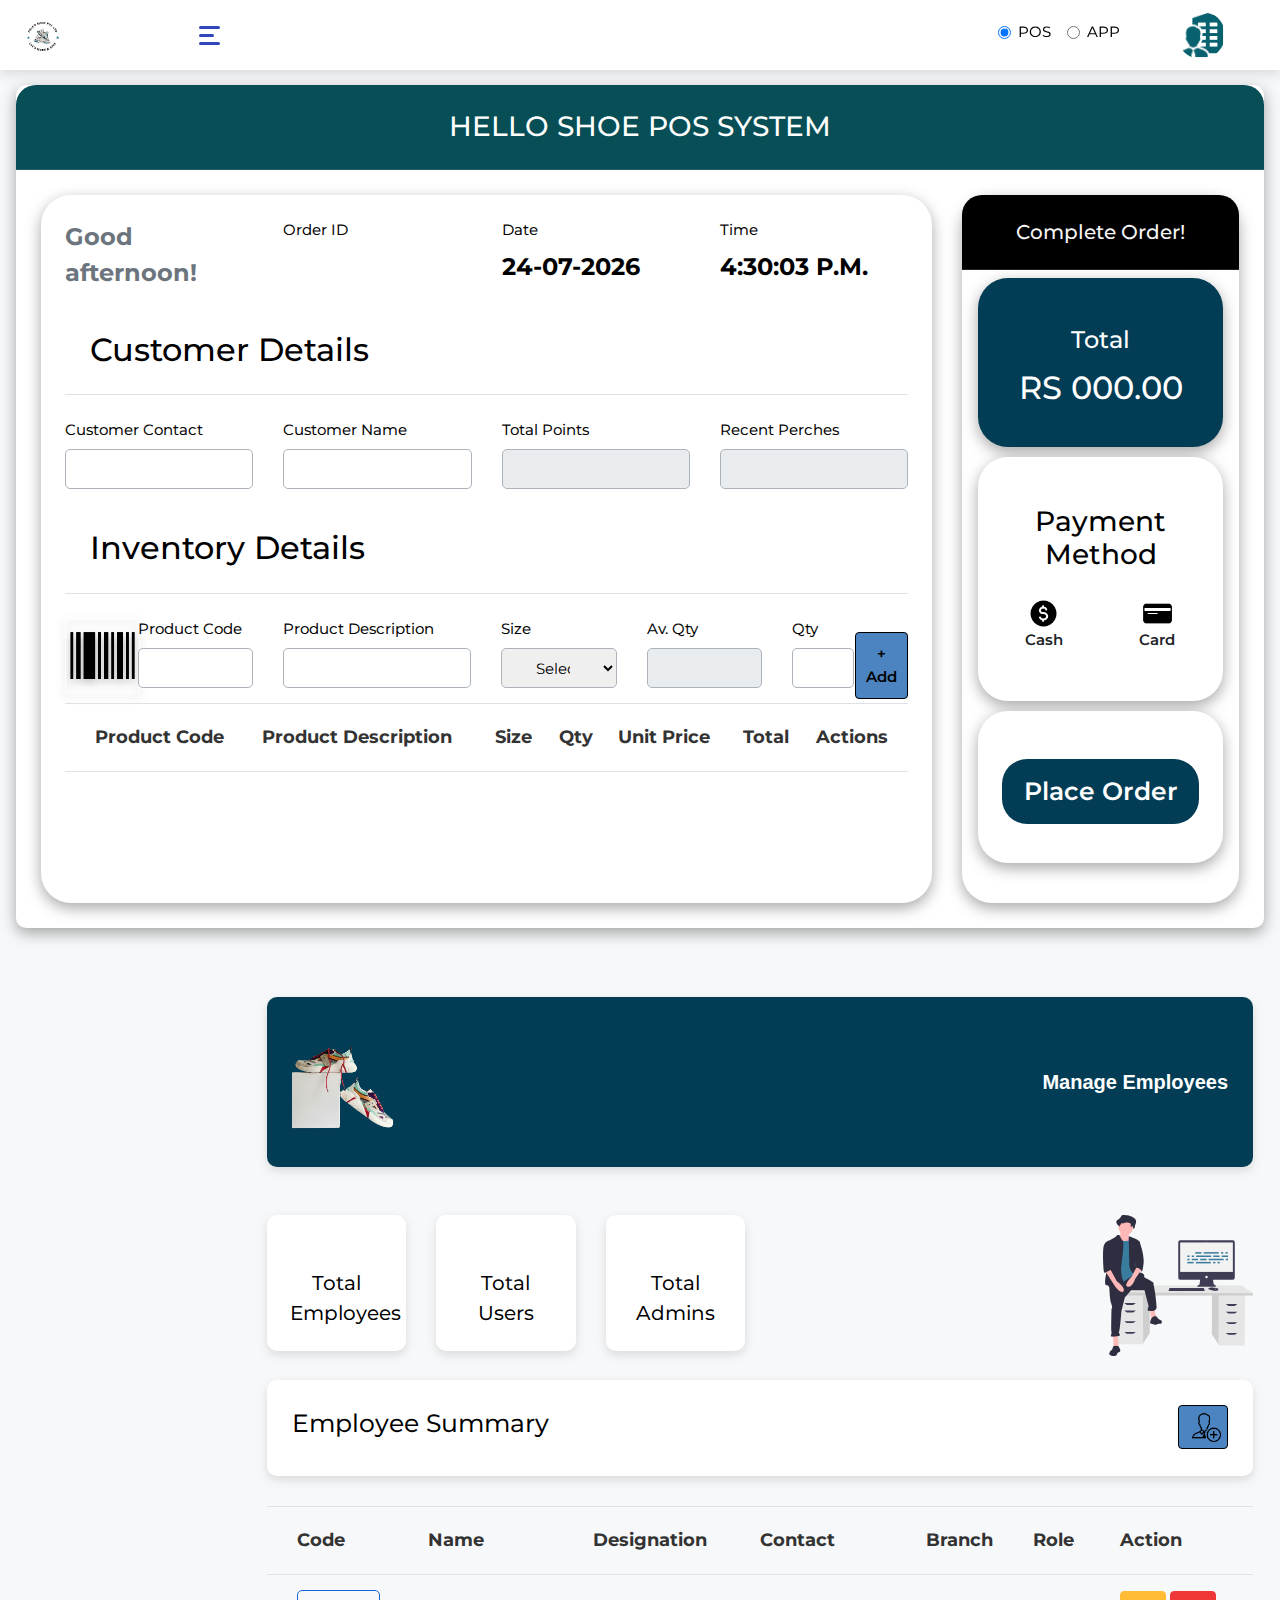
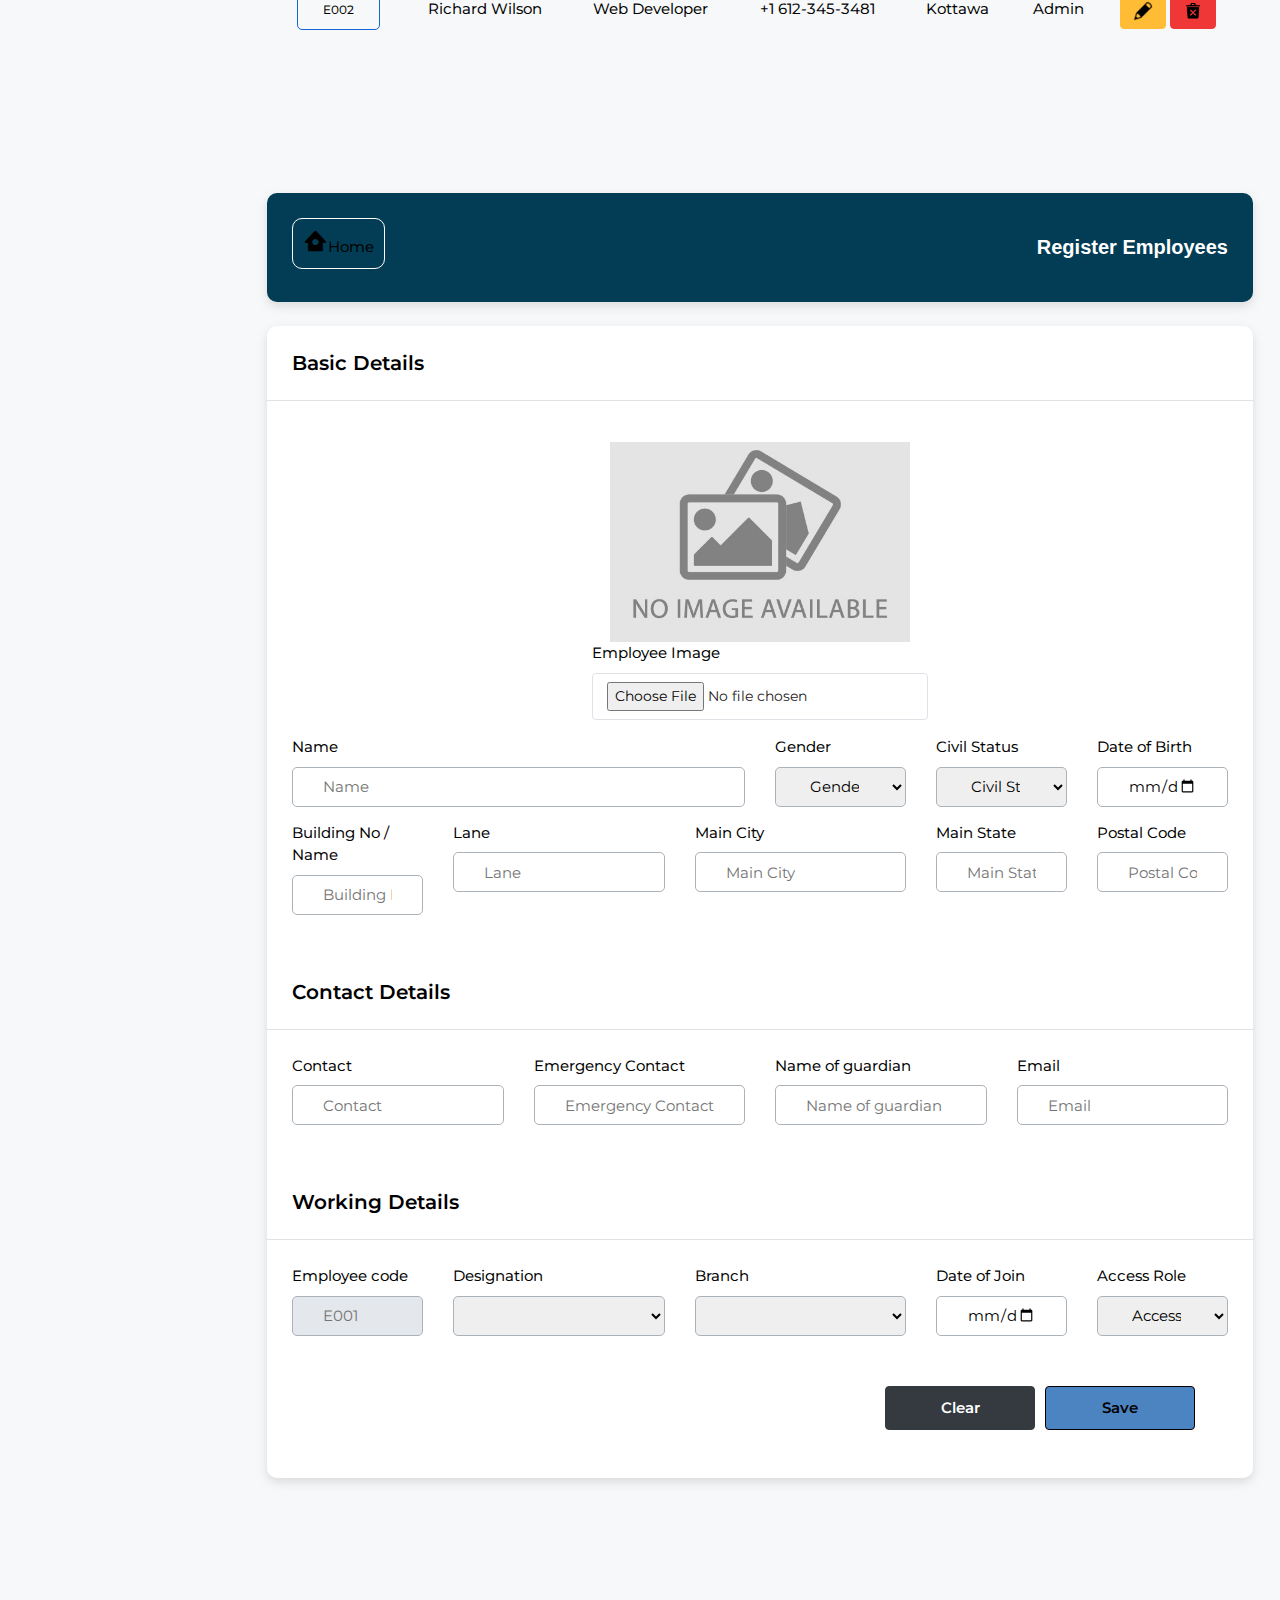
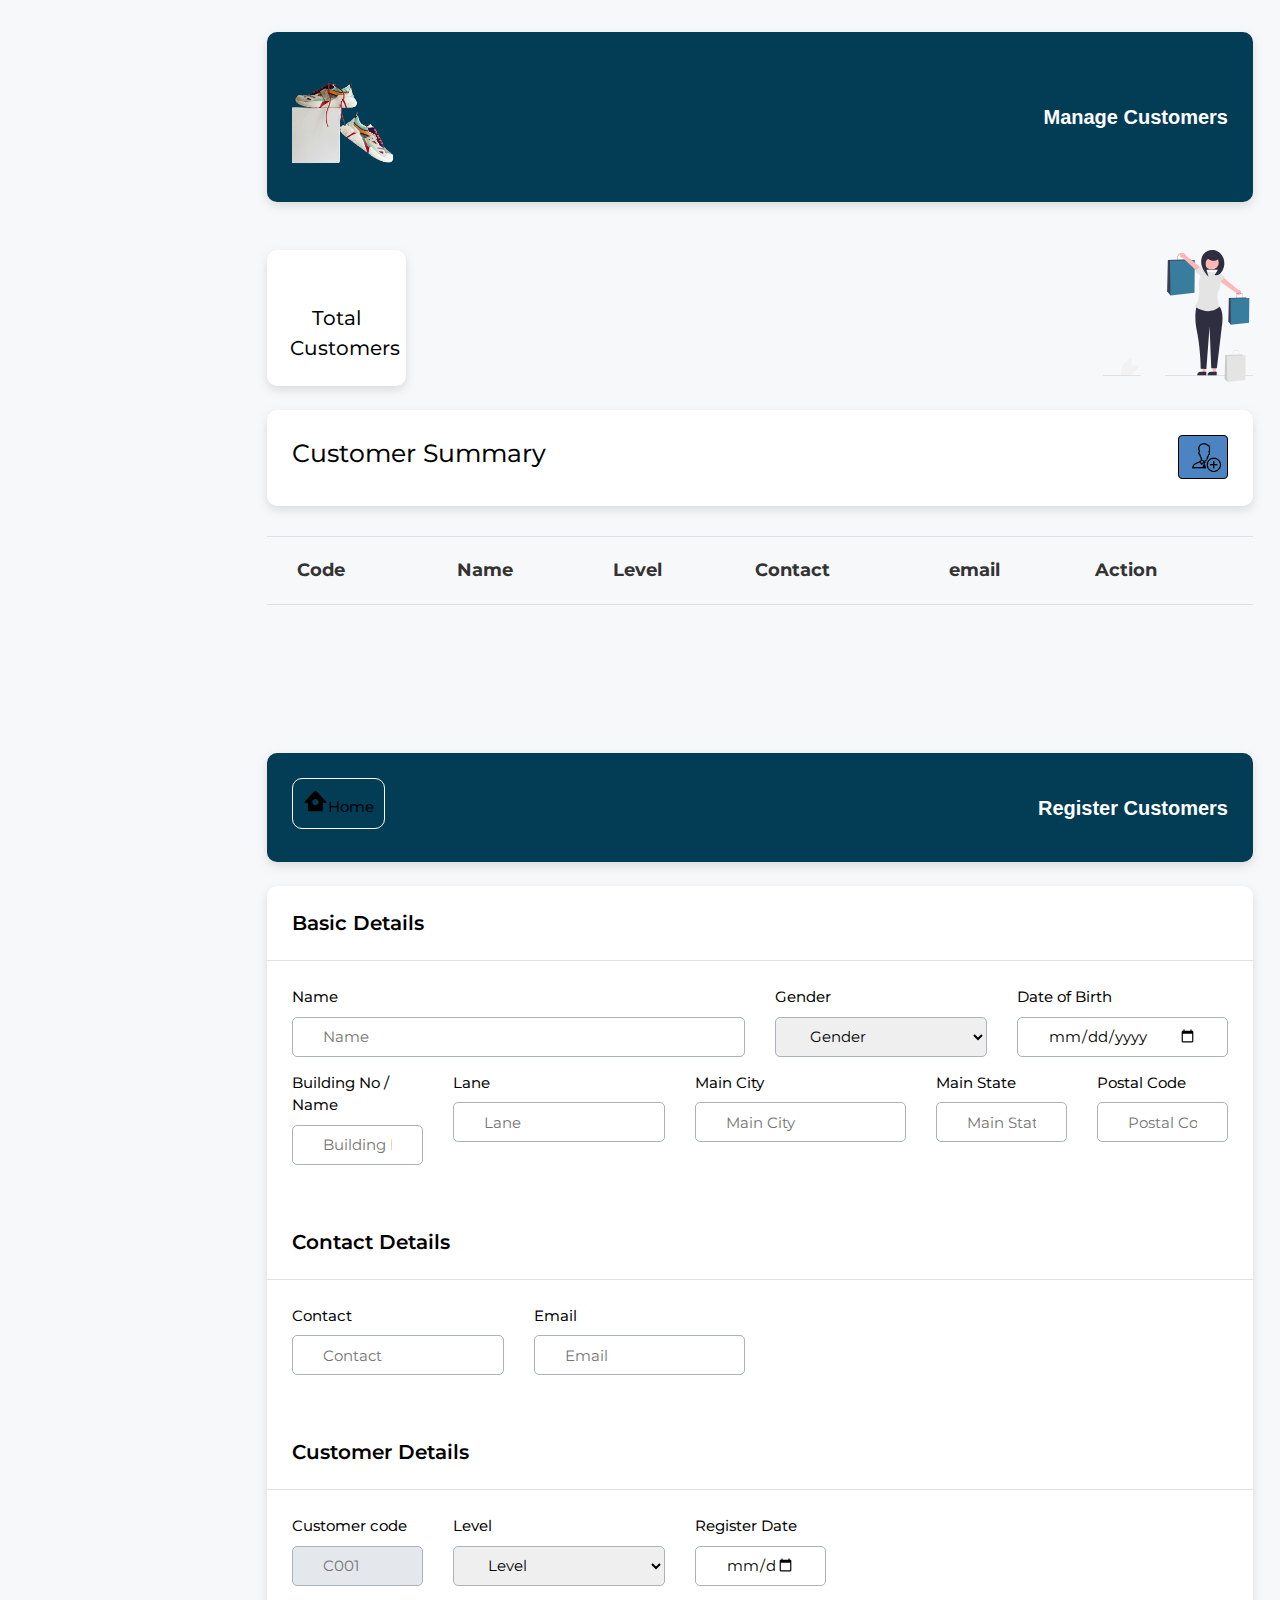
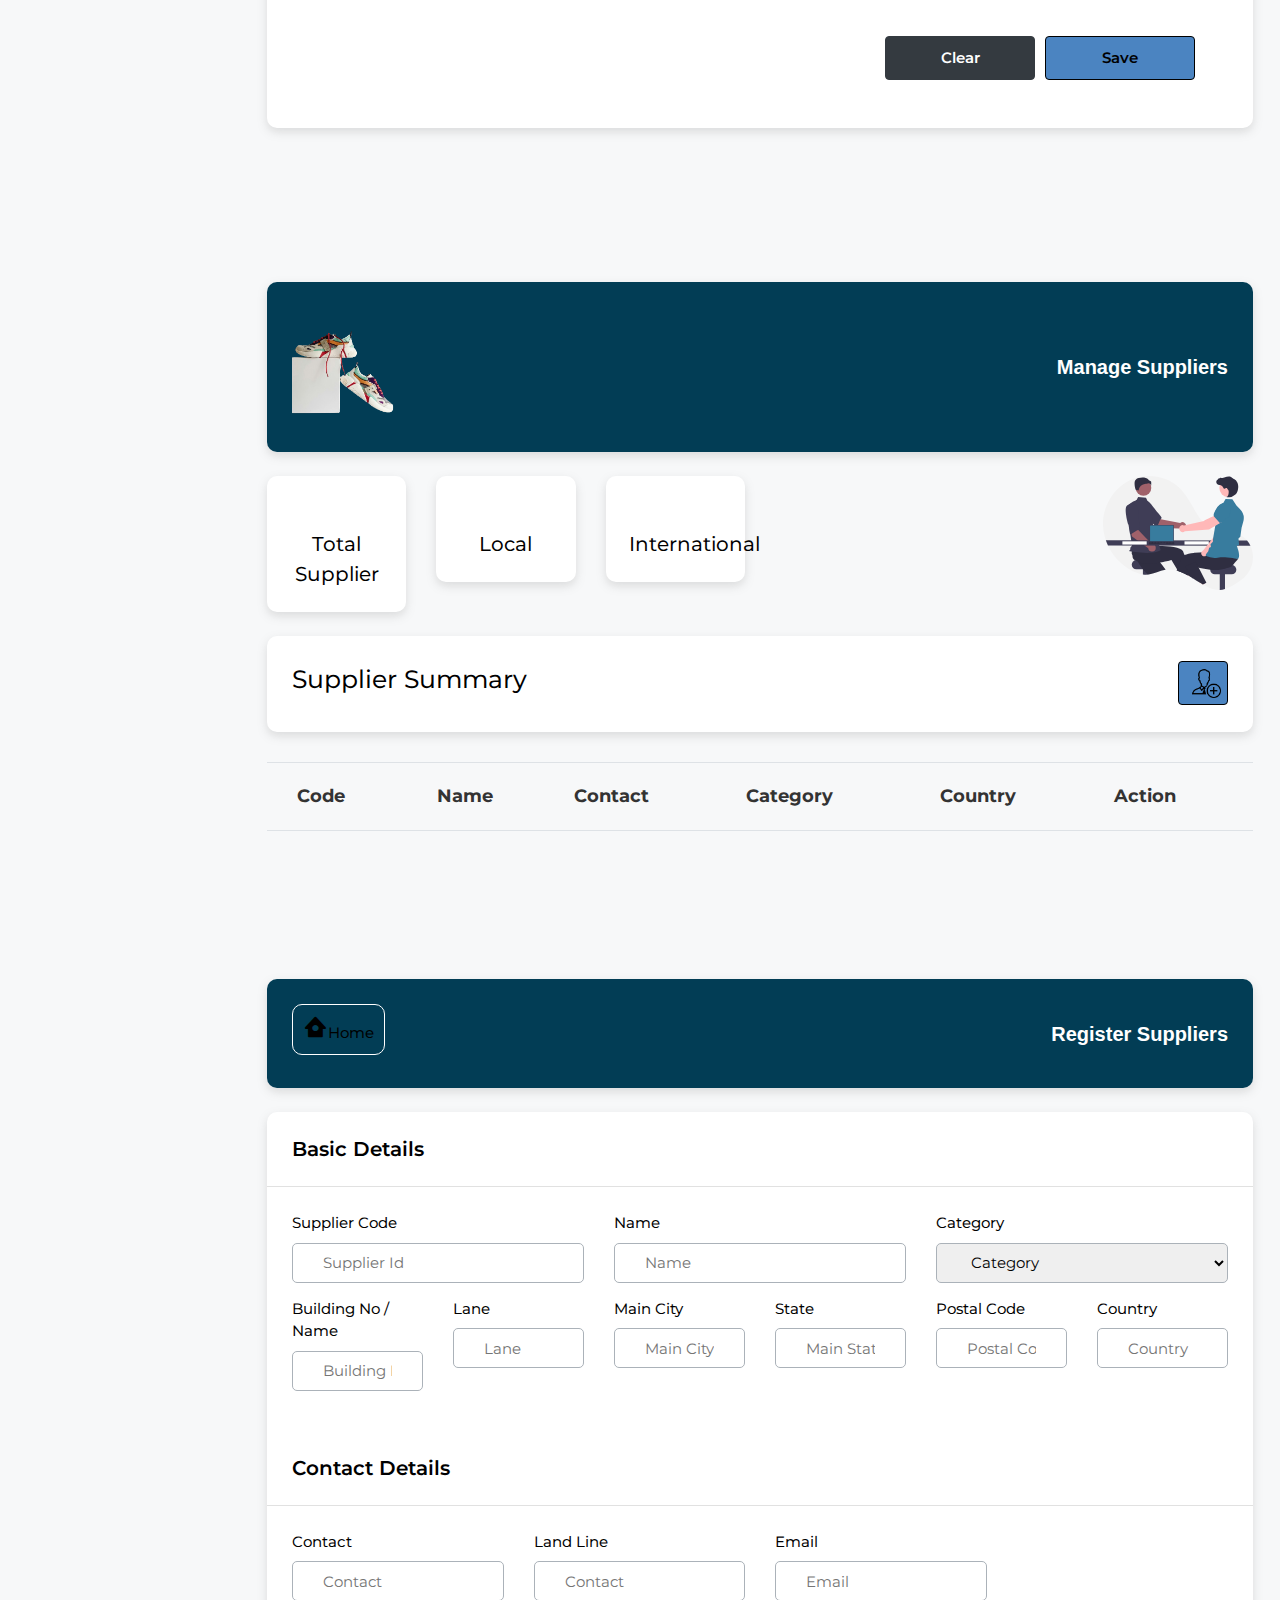
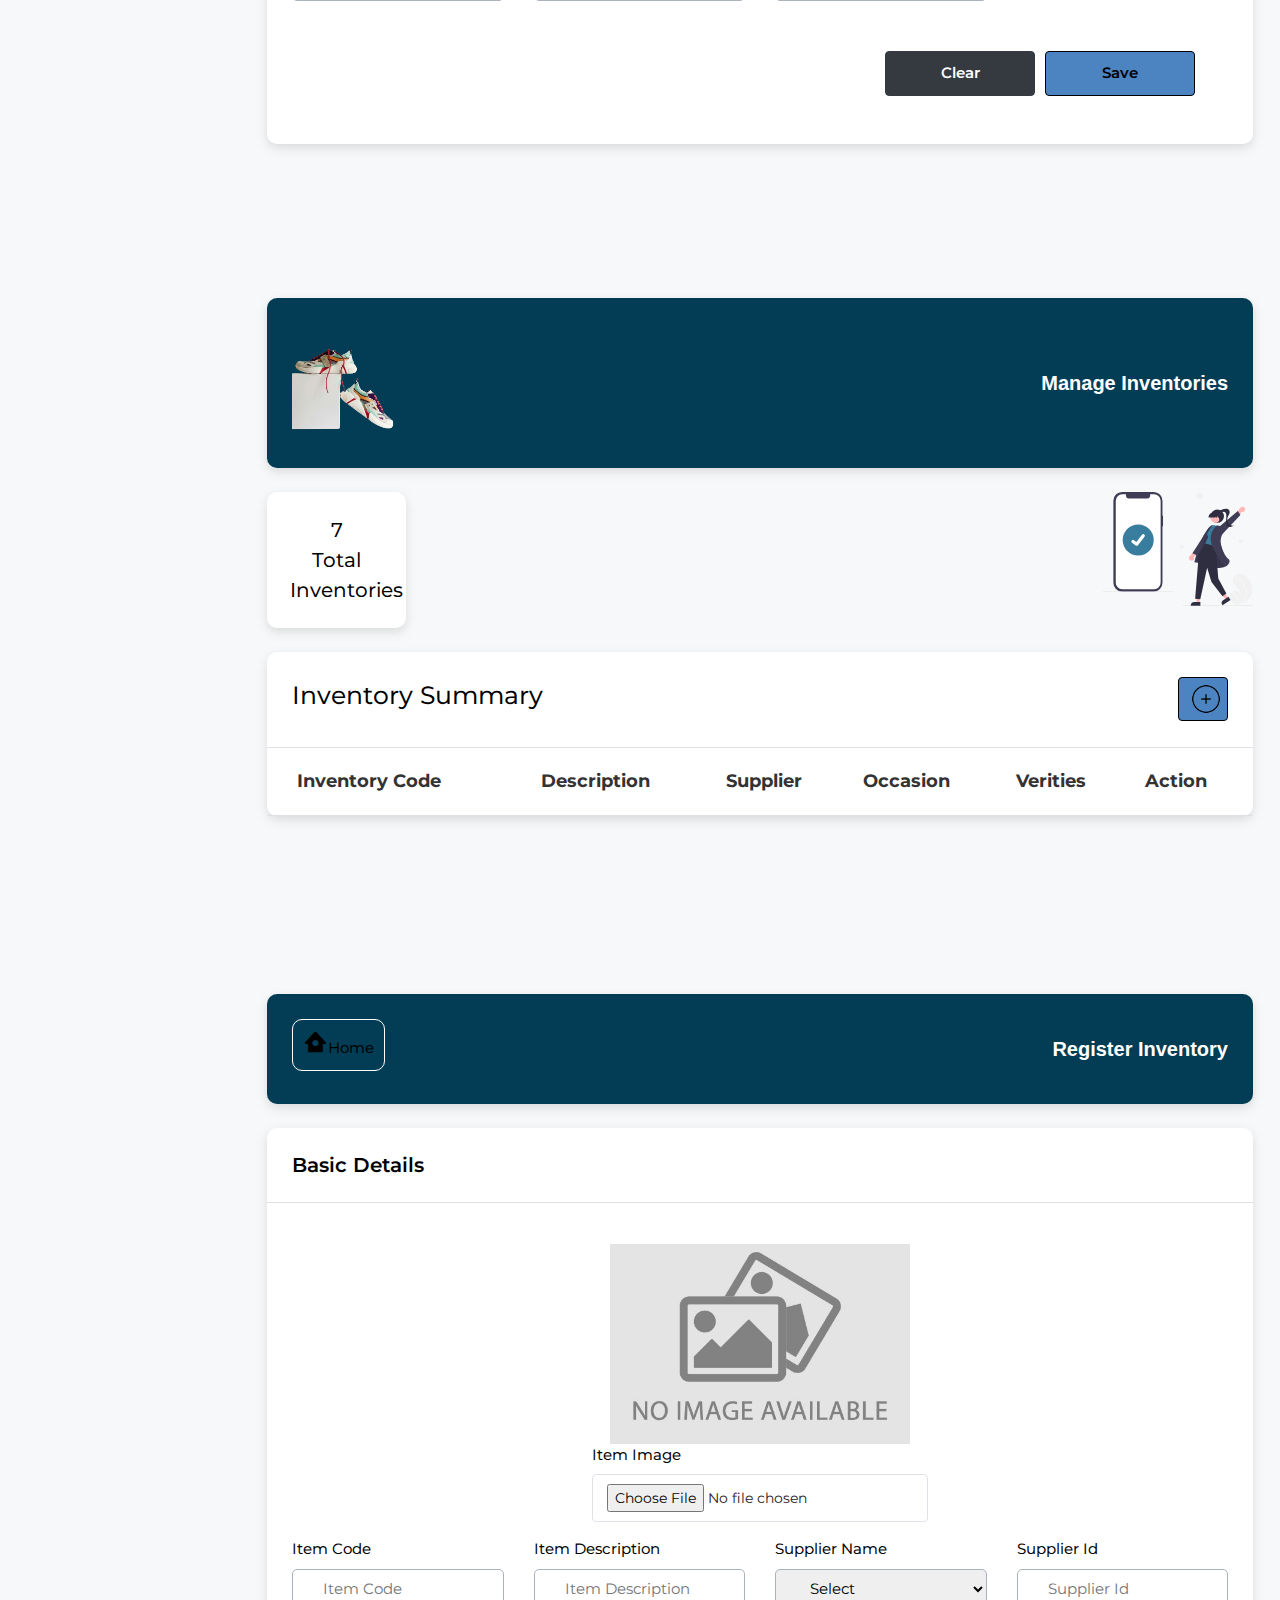
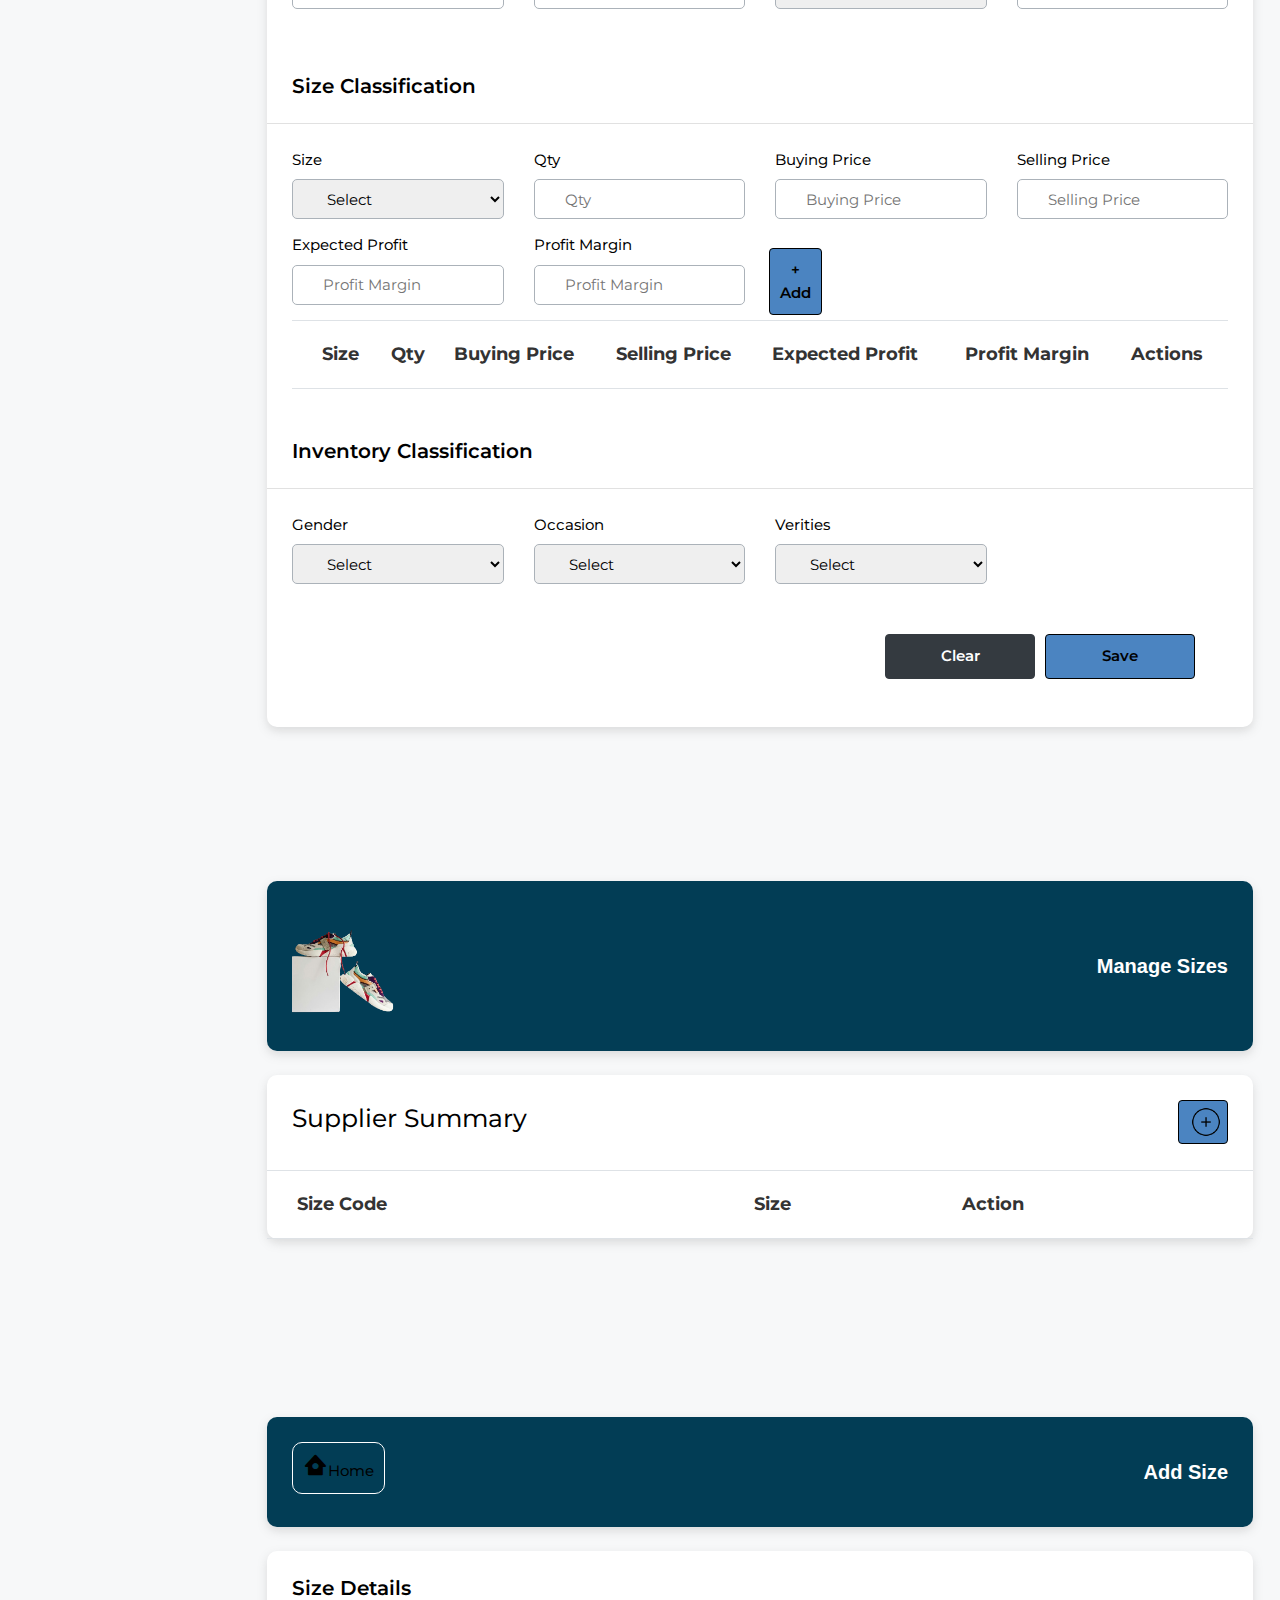
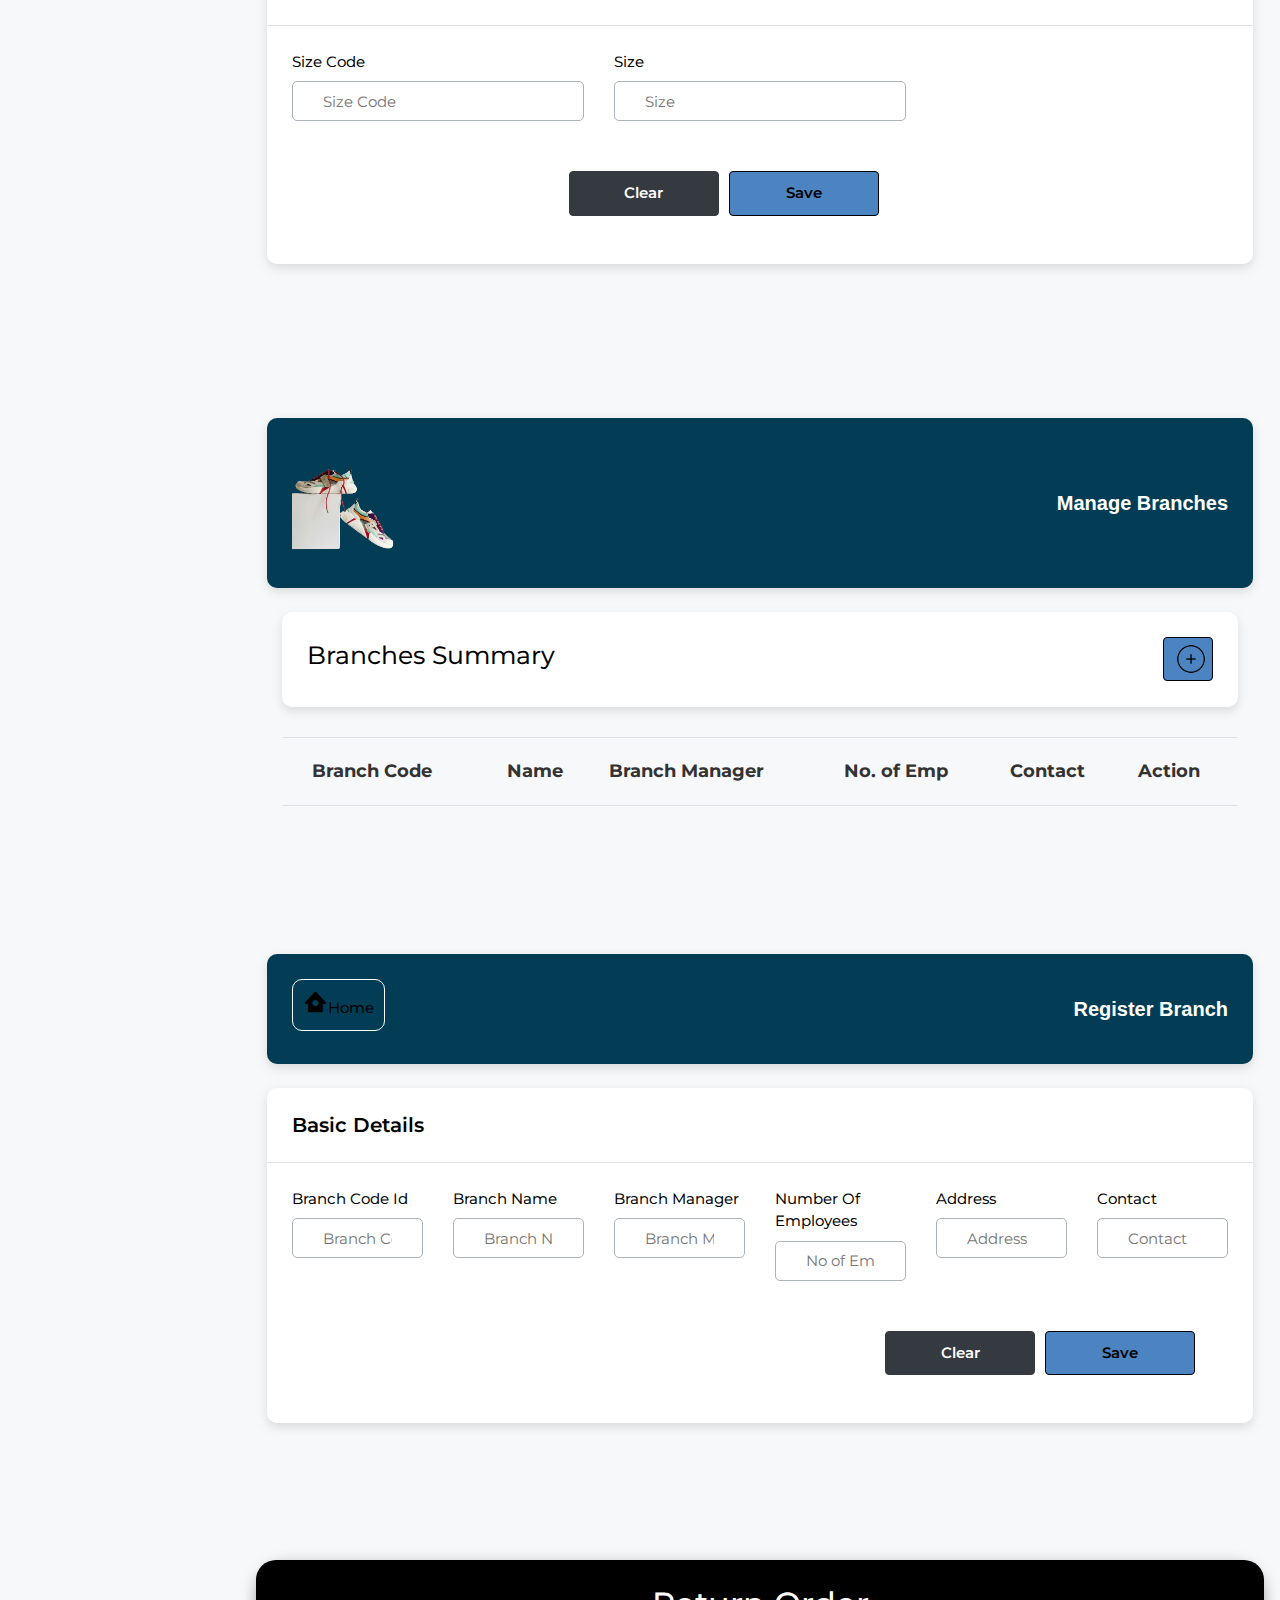
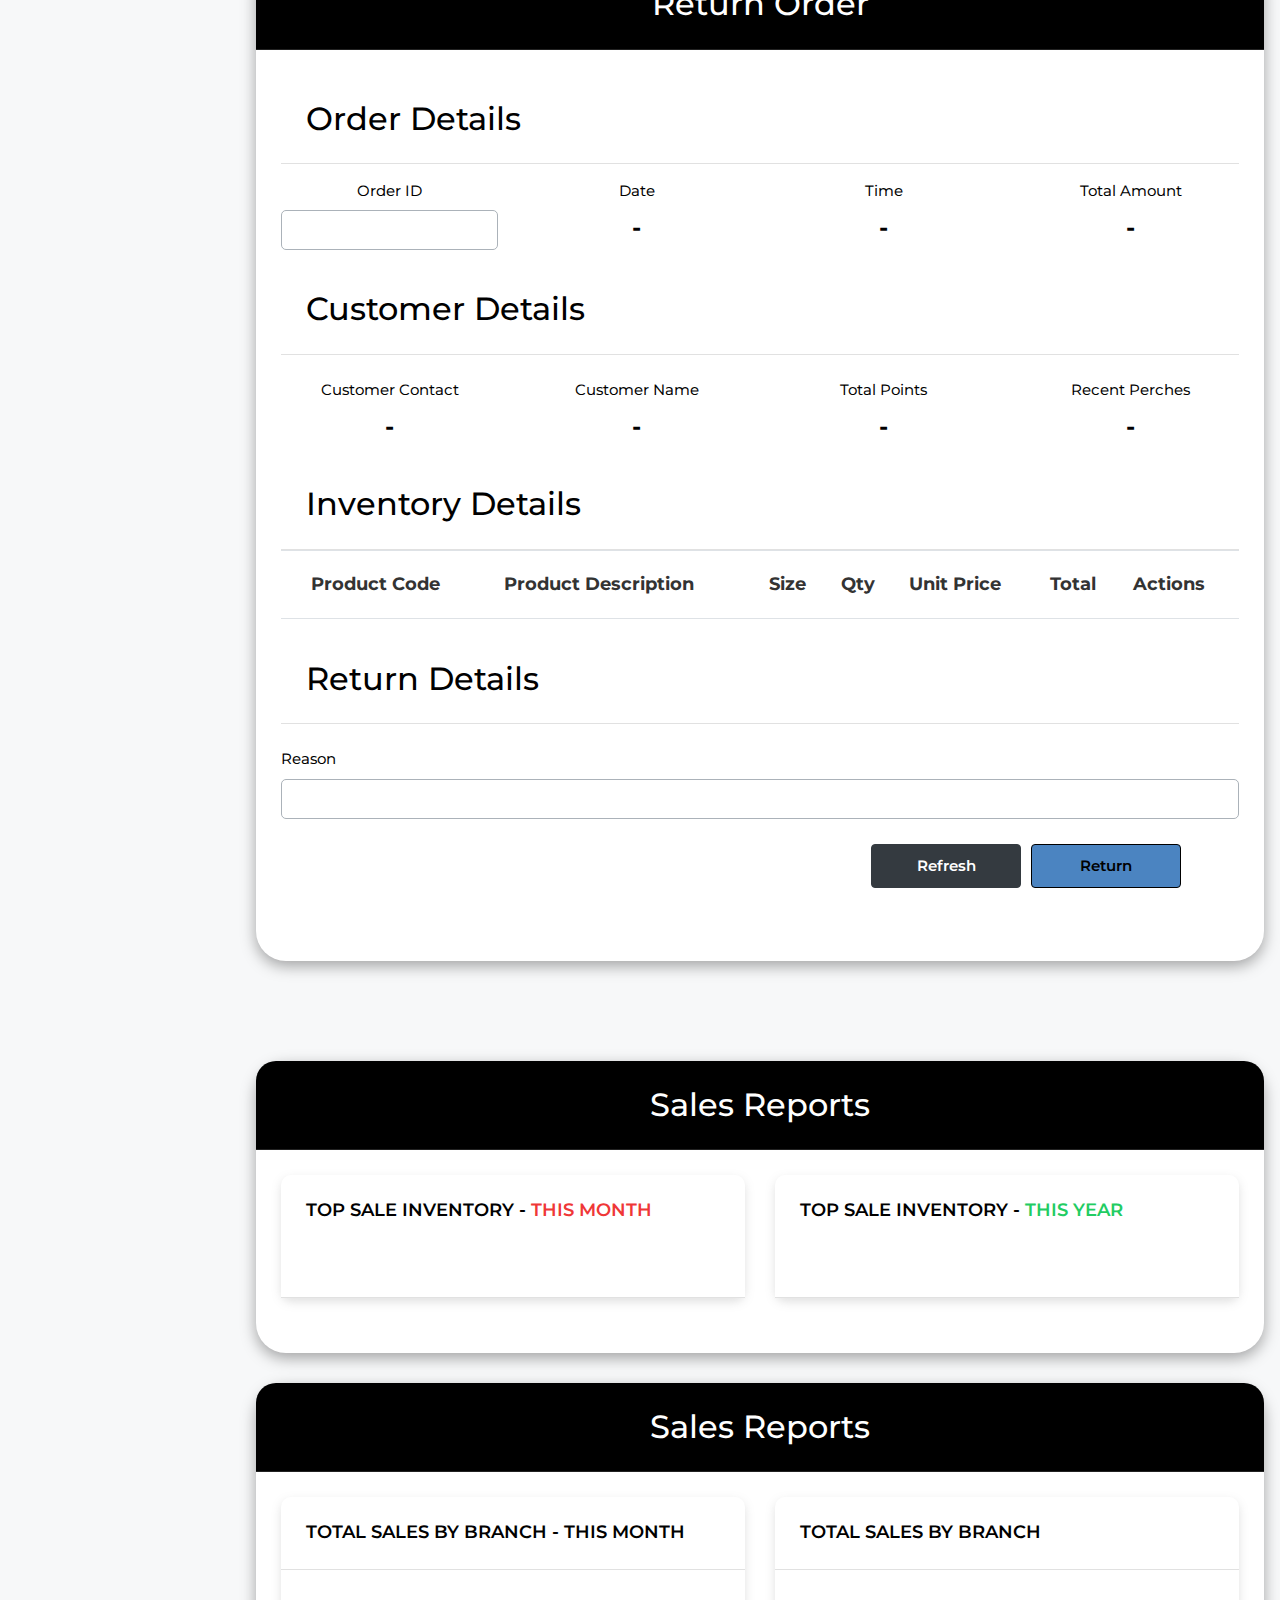
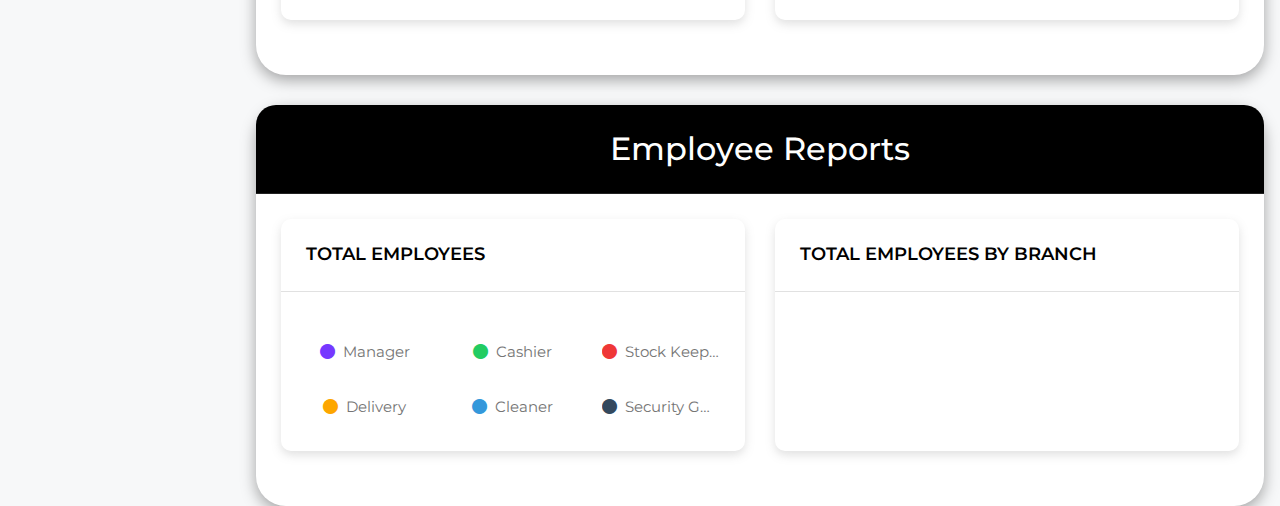
==== commit 2932f489: "few changes in dashboard" ====
--- a/pages/dashboard_page.html
+++ b/pages/dashboard_page.html
@@ -90,9 +90,9 @@
     </div>
     <div id="pos-content" style="display: block">
         <div class="card ml-3 mr-3"
-             style="top: 85px;position: relative;box-shadow: rgba(0, 0, 0, 0.35) 0px 5px 15px; border: 2px  black;border-radius: 30px">
-            <div class="card-header text-center" style="background-color: black;">
-                <h2 class="text-white">HELLO SHOE POS SYSTEM</h2>
+             style="top: 85px;position: relative;box-shadow: rgba(0, 0, 0, 0.35) 0px 5px 15px; border: 2px  black;border-radius: 10px">
+            <div class="card-header text-center" style="background-color:#074e57;">
+                <h3 class="text-white">HELLO SHOE POS SYSTEM</h3>
             </div>
             <div class="card-body">
                 <div class="row">
@@ -400,10 +400,15 @@
                                     <span>Return</span></a>
                             </li>
 
+                            <li>
+                                <a id="btn-support"><img src="../assets/img/nav-support.png" alt="sidebar_img">
+                                    <span>Support</span></a>
+                            </li>
+
                             <hr>
 
                             <li>
-                                <a id="btn-report"><img src="../assets/img/nav-report.png" alt="sidebar_img">
+                                <a id="btn-report"><img src="../assets/img/nav-reports.png" alt="sidebar_img">
                                     <span>Reports</span></a>
                             </li>
 
@@ -413,57 +418,25 @@
             </div>
         </div>
 
-        <div class="page-wrapper" id="dashboard-page">
+        <div class="page-wrapper" id="dashboard-page" style="background-color: #07616E">
             <div class="content container-fluid">
 
                 <div class="row">
                     <div class="col-12 text-center">
                         <div class="card ml-3 mr-3"
                              style="top: 10px;position: relative;box-shadow: rgba(0, 0, 0, 0.35) 0px 5px 15px; border: 2px  black;border-radius: 30px">
-                            <!--<div class="card-header text-center" style="background-color: black;">
-                                <h2 class="text-white">Sales Reports</h2>
+                           <!-- <div class="card bg-dark text-white">
+                                <img class="card-img" src="../assets/img/item_sum.png" alt="Card image" style="width: 100px ; height: 100px ; padding:10px">
+                                <div class="card-img-overlay" style="background-color:black">
+                                    <h2 class="card-title" style="color: white">Hello Admin..</h2>
+                                    <p class="card-text">Welocme to the Dashboard of Hello Shoe !</p>
+                                    <p class="card-text">Last updated 3 mins ago</p>
+                                </div>
                             </div>-->
 
-                            <div class="card-body">
-                                <div class="row">
-
-                                    <div class="col-xl-6 ">
-                                        <div class="card">
-                                            <div>
-                                                <div class="row">
-                                                    <div class="col-12">
-                                                        <img src="../assets/img/date.svg" alt="" style="width: 30%">
-                                                    </div>
-                                                </div>
-                                                <div class="row">
-                                                    <div class="col-12 p-5">
-                                                        <h1 id="lbl-dashboard-date"></h1>
-                                                    </div>
-                                                </div>
-                                            </div>
-                                        </div>
-
-                                    </div>
-
-
-                                    <div class="col-xl-6 ">
-                                        <div class="card">
-                                            <div>
-                                                <div class="row">
-                                                    <div class="col-12">
-                                                        <img src="../assets/img/time.svg" alt="" style="width: 22%">
-                                                    </div>
-                                                </div>
-                                                <div class="row">
-                                                    <div class="col-12 p-5">
-                                                        <h1 id="lbl-dashboard-time"></h1>
-                                                    </div>
-                                                </div>
-                                            </div>
-                                        </div>
-
-                                    </div>
-                                </div>
+
+
+
                                 <div class="row">
                                     <div class="col-12 text-center">
                                         <img src="../assets/img/favicon.png" style="width: 30%">
@@ -486,10 +459,10 @@
             <div class="row">
                 <div class="col-xl-12 col-sm-12 col-12">
                     <div class="breadcrumb-path mb-4">
-                        <ul class="breadcrumb">
-                            <img src="../assets/img/nav-employee.png"/>
+                        <ul class="breadcrumb" >
+                            <img src="../assets/img/item_sum.png" id="sum-img">
                         </ul>
-                        <h3>Employees</h3>
+                        <h3 class="sum-txt">Manage Employees</h3>
                     </div>
                 </div>
                 <div class="col-xl-12 col-sm-12 col-12 mb-4">
@@ -517,7 +490,7 @@
                                 Admins</label>
                         </div>
                         <div class="col-xl-6 col-sm-8 col-12">
-                            <img src="../assets/img/emp-summary.svg" class="float-right" style="width: 200px">
+                            <img src="../assets/img/undraw-emp.svg" class="float-right" style="width: 150px">
                         </div>
                     </div>
                 </div>
@@ -603,7 +576,7 @@
                             <li><label id="btn-emp-home"><i class='bx bxs-home-circle'></i>Home</label>
                             </li>
                         </ul>
-                        <h3>Register Employees</h3>
+                        <h3 class="sum-txt">Register Employees</h3>
                     </div>
                 </div>
                 <div class="col-xl-12 col-sm-12 col-12 ">
@@ -851,9 +824,9 @@
                 <div class="col-xl-12 col-sm-12 col-12">
                     <div class="breadcrumb-path mb-4">
                         <ul class="breadcrumb">
-                            <img src="../assets/img/nav-customer.png"/>
+                            <img id="sum-img" src="../assets/img/item_sum.png"/>
                         </ul>
-                        <h3>Customers</h3>
+                        <h3 class="sum-txt">Manage Customers</h3>
                     </div>
                 </div>
                 <div class="col-xl-12 col-sm-12 col-12 mb-4">
@@ -868,7 +841,7 @@
 
                         </div>
                         <div class="col-xl-6 col-sm-8 col-12">
-                            <img src="../assets/img/customer-summary.svg" class="float-right" style="width: 200px">
+                            <img src="../assets/img/undraw-customer.svg" class="float-right" style="width: 150px">
                         </div>
                     </div>
                 </div>
@@ -918,7 +891,7 @@
                             <li><label id="btn-cust-home"><i class='bx bxs-home-circle'></i>Home</label>
                             </li>
                         </ul>
-                        <h3>Register Customers</h3>
+                        <h3 class="sum-txt">Register Customers</h3>
                     </div>
                 </div>
                 <div class="col-xl-12 col-sm-12 col-12 ">
@@ -1098,10 +1071,10 @@
                 <div class="col-xl-12 col-sm-12 col-12">
                     <div class="breadcrumb-path mb-4">
                         <ul class="breadcrumb">
-                            <li class="breadcrumb-item active"><img src="../assets/img/nav-supplier.png"
+                            <li class="breadcrumb-item active"><img id="sum-img" src="../assets/img/item_sum.png"
                                                                     alt="sidebar_img"></li>
                         </ul>
-                        <h3>Suppliers</h3>
+                        <h3 class="sum-txt">Manage Suppliers</h3>
                     </div>
                 </div>
                 <div class="col-xl-12 col-sm-12 col-12 mb-4">
@@ -1119,7 +1092,7 @@
                                 <br> International</label>
                         </div>
                         <div class="col-xl-6 col-sm-8 col-12">
-                            <img src="../assets/img/sup-summary.svg" class="float-right" style="width: 200px">
+                            <img src="../assets/img/undraw-supplier.svg" class="float-right" style="width: 150px">
                         </div>
                     </div>
                 </div>
@@ -1165,7 +1138,7 @@
                             <li><label id="btn-sup-home"><i class='bx bxs-home-circle'></i>Home</label>
                             </li>
                         </ul>
-                        <h3>Register Suppliers</h3>
+                        <h3 class="sum-txt">Register Suppliers</h3>
                     </div>
                 </div>
                 <div class="col-xl-12 col-sm-12 col-12 ">
@@ -1320,10 +1293,10 @@
                 <div class="col-xl-12 col-sm-12 col-12">
                     <div class="breadcrumb-path mb-4">
                         <ul class="breadcrumb">
-                            <li class="breadcrumb-item active"><img src="../assets/img/nav-inventory.png"
-                                                                    alt="sidebar_img"></li>
+                            <li class="breadcrumb-item active"><img src="../assets/img/item_sum.png"
+                                                                    alt="sidebar_img" id="sum-img"></li>
                         </ul>
-                        <h3>Inventories</h3>
+                        <h3 class="sum-txt">Manage Inventories</h3>
                     </div>
                 </div>
                 <div class="col-xl-12 col-sm-12 col-12 mb-4">
@@ -1335,7 +1308,7 @@
                         <div class="col-xl-4 col-sm-8 col-12">
                         </div>
                         <div class="col-xl-6 col-sm-8 col-12">
-                            <img src="../assets/img/item-summary.svg" class="float-right" style="width: 150px">
+                            <img src="../assets/img/undraw-shoe.svg" class="float-right" style="width: 150px">
                         </div>
                     </div>
                 </div>
@@ -1347,7 +1320,7 @@
                             <label class="table-title" style="font-size: 25px;font-weight: 700">Inventory
                                 Summary </label>
                             <button class="btn btn-success btn-emp-add float-right" id="btn-add-inventory"
-                                    style="width: 50px"><img src="../assets/img/add-emp.png" style="width: 30px">
+                                    style="width: 50px"><img src="../assets/img/add.png" style="width: 30px">
                             </button>
                         </div>
                         <div class="table-responsive">
@@ -1384,7 +1357,7 @@
                             <li><label id="btn-inventory-home"><i class='bx bxs-home-circle'></i>Home</label>
                             </li>
                         </ul>
-                        <h3>Register Inventory</h3>
+                        <h3 class="sum-txt">Register Inventory</h3>
                     </div>
                 </div>
                 <div class="col-xl-12 col-sm-12 col-12 ">
@@ -1643,10 +1616,10 @@
                 <div class="col-xl-12 col-sm-12 col-12">
                     <div class="breadcrumb-path mb-4">
                         <ul class="breadcrumb">
-                            <li class="breadcrumb-item active"><img src="../assets/img/nav-size.png"
+                            <li class="breadcrumb-item active"><img id="sum-img" src="../assets/img/item_sum.png"
                                                                     alt="sidebar_img"></li>
                         </ul>
-                        <h3>Sizes</h3>
+                        <h3 class="sum-txt">Manage Sizes</h3>
                     </div>
                 </div>
 
@@ -1657,7 +1630,7 @@
                             <label class="table-title" style="font-size: 25px;font-weight: 700">Supplier
                                 Summary </label>
                             <button class="btn btn-success btn-emp-add float-right" id="btn-add-size"
-                                    style="width: 50px"><img src="../assets/img/add-emp.png" style="width: 30px">
+                                    style="width: 50px"><img src="../assets/img/add.png" style="width: 30px">
                             </button>
                         </div>
                         <div class="table-responsive">
@@ -1690,7 +1663,7 @@
                             <li><label id="btn-size-home"><i class='bx bxs-home-circle'></i>Home</label>
                             </li>
                         </ul>
-                        <h3>Add Size</h3>
+                        <h3 class="sum-txt">Add Size</h3>
                     </div>
                 </div>
                 <div class="col-xl-12 col-sm-12 col-12 ">
@@ -1753,9 +1726,9 @@
                 <div class="col-xl-12 col-sm-12 col-12">
                     <div class="breadcrumb-path mb-4">
                         <ul class="breadcrumb">
-                            <img src="../assets/img/nav-branch.png"/>
+                            <img id="sum-img" src="../assets/img/item_sum.png"/>
                         </ul>
-                        <h3>Branches</h3>
+                        <h3 class="sum-txt">Manage Branches</h3>
                     </div>
                 </div>
             </div>
@@ -1766,7 +1739,7 @@
                         <label class="table-title" style="font-size: 25px;font-weight: 700">Branches
                             Summary </label>
                         <button class="btn btn-success btn-emp-add float-right" id="btn-add-branch"
-                                style="width: 50px"><img src="../assets/img/add-emp.png" style="width: 30px">
+                                style="width: 50px"><img src="../assets/img/add.png" style="width: 30px">
                         </button>
                     </div>
                 </div>
@@ -1802,7 +1775,7 @@
                             <li><label id="btn-branch-home"><i class='bx bxs-home-circle'></i>Home</label>
                             </li>
                         </ul>
-                        <h3>Register Branch</h3>
+                        <h3 class="sum-txt">Register Branch</h3>
                     </div>
                 </div>
                 <div class="col-xl-12 col-sm-12 col-12 ">
@@ -2226,8 +2199,8 @@
 
 
 <script src="../pages/js/navigation.js"></script>
-<script src="../pages/js/employee-page.js"></script>
-<script src="../pages/js/customer-page.js"></script>
+<script src="../pages/js/employee_page.js"></script>
+<script src="../pages/js/customer_page.js"></script>
 <script src="../pages/js/supplier-page.js"></script>
 <script src="../pages/js/size-page.js"></script>
 <script src="../pages/js/branch-page.js"></script>
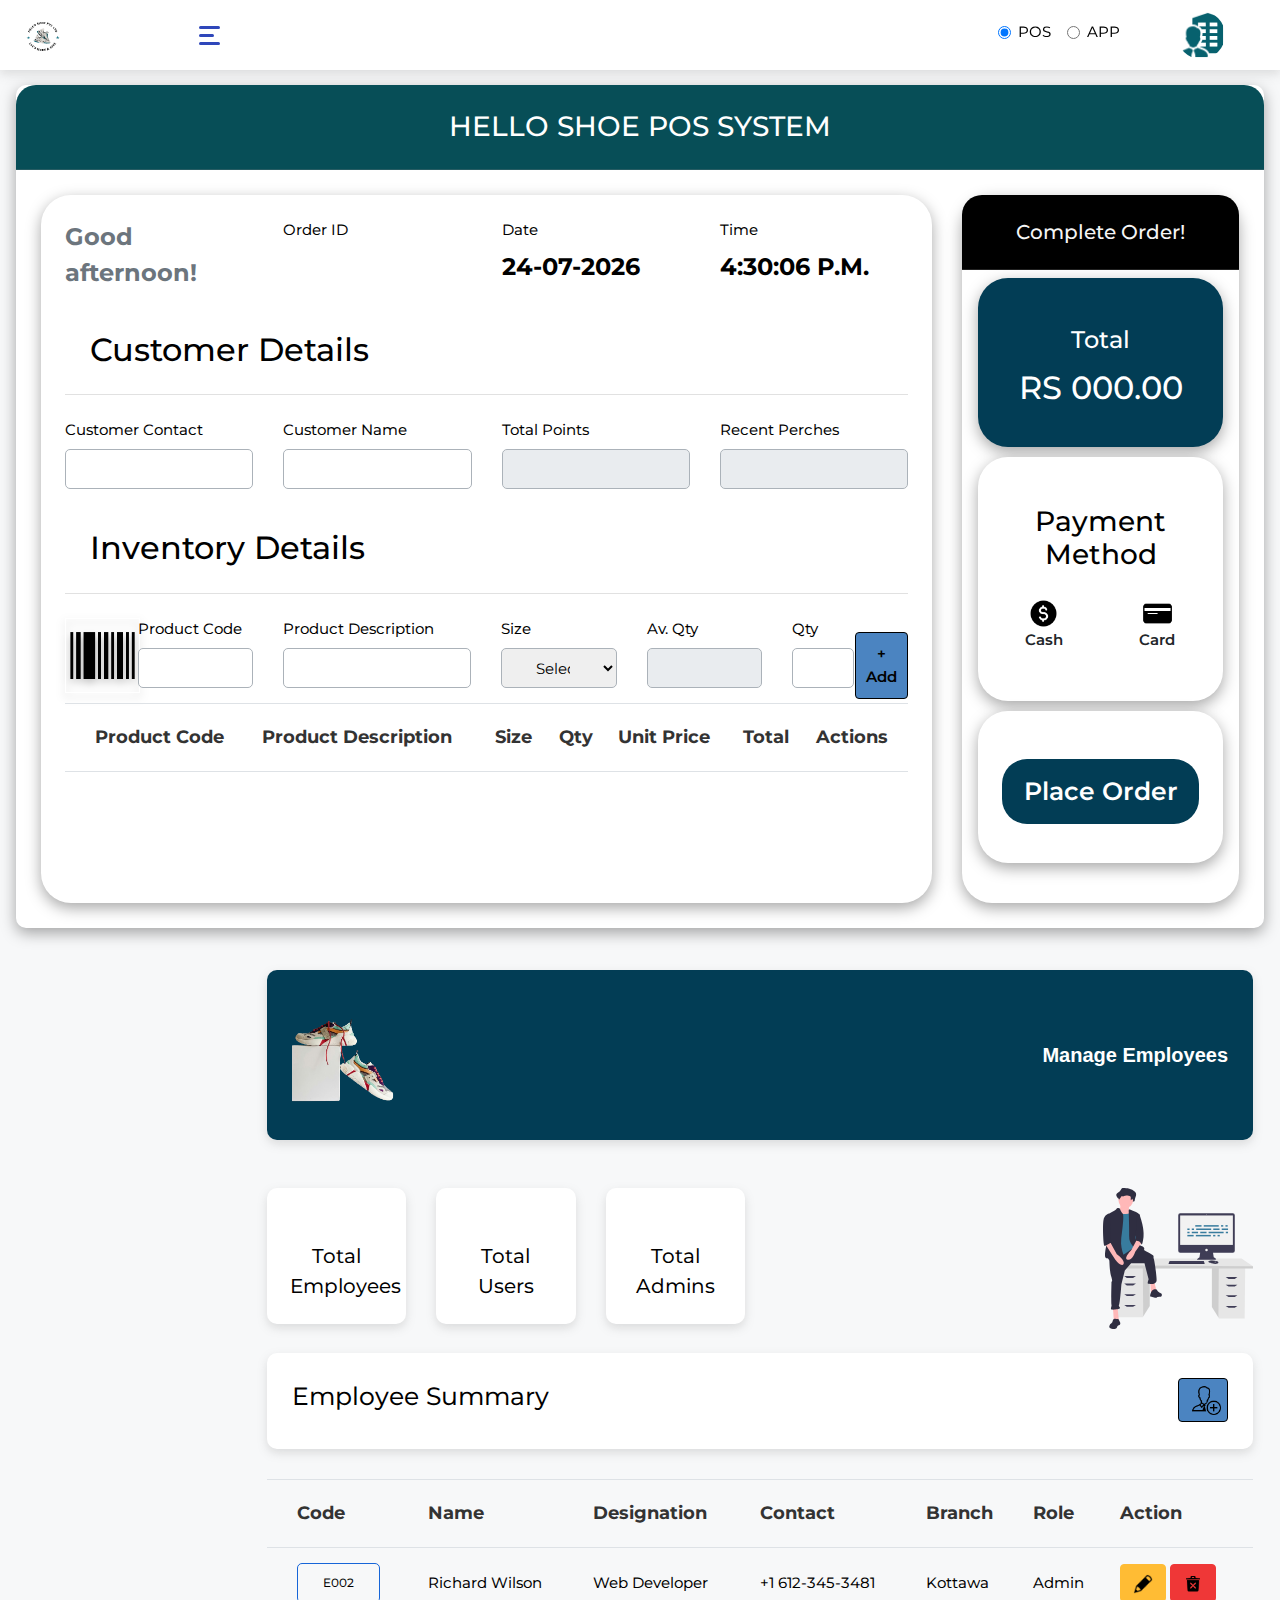
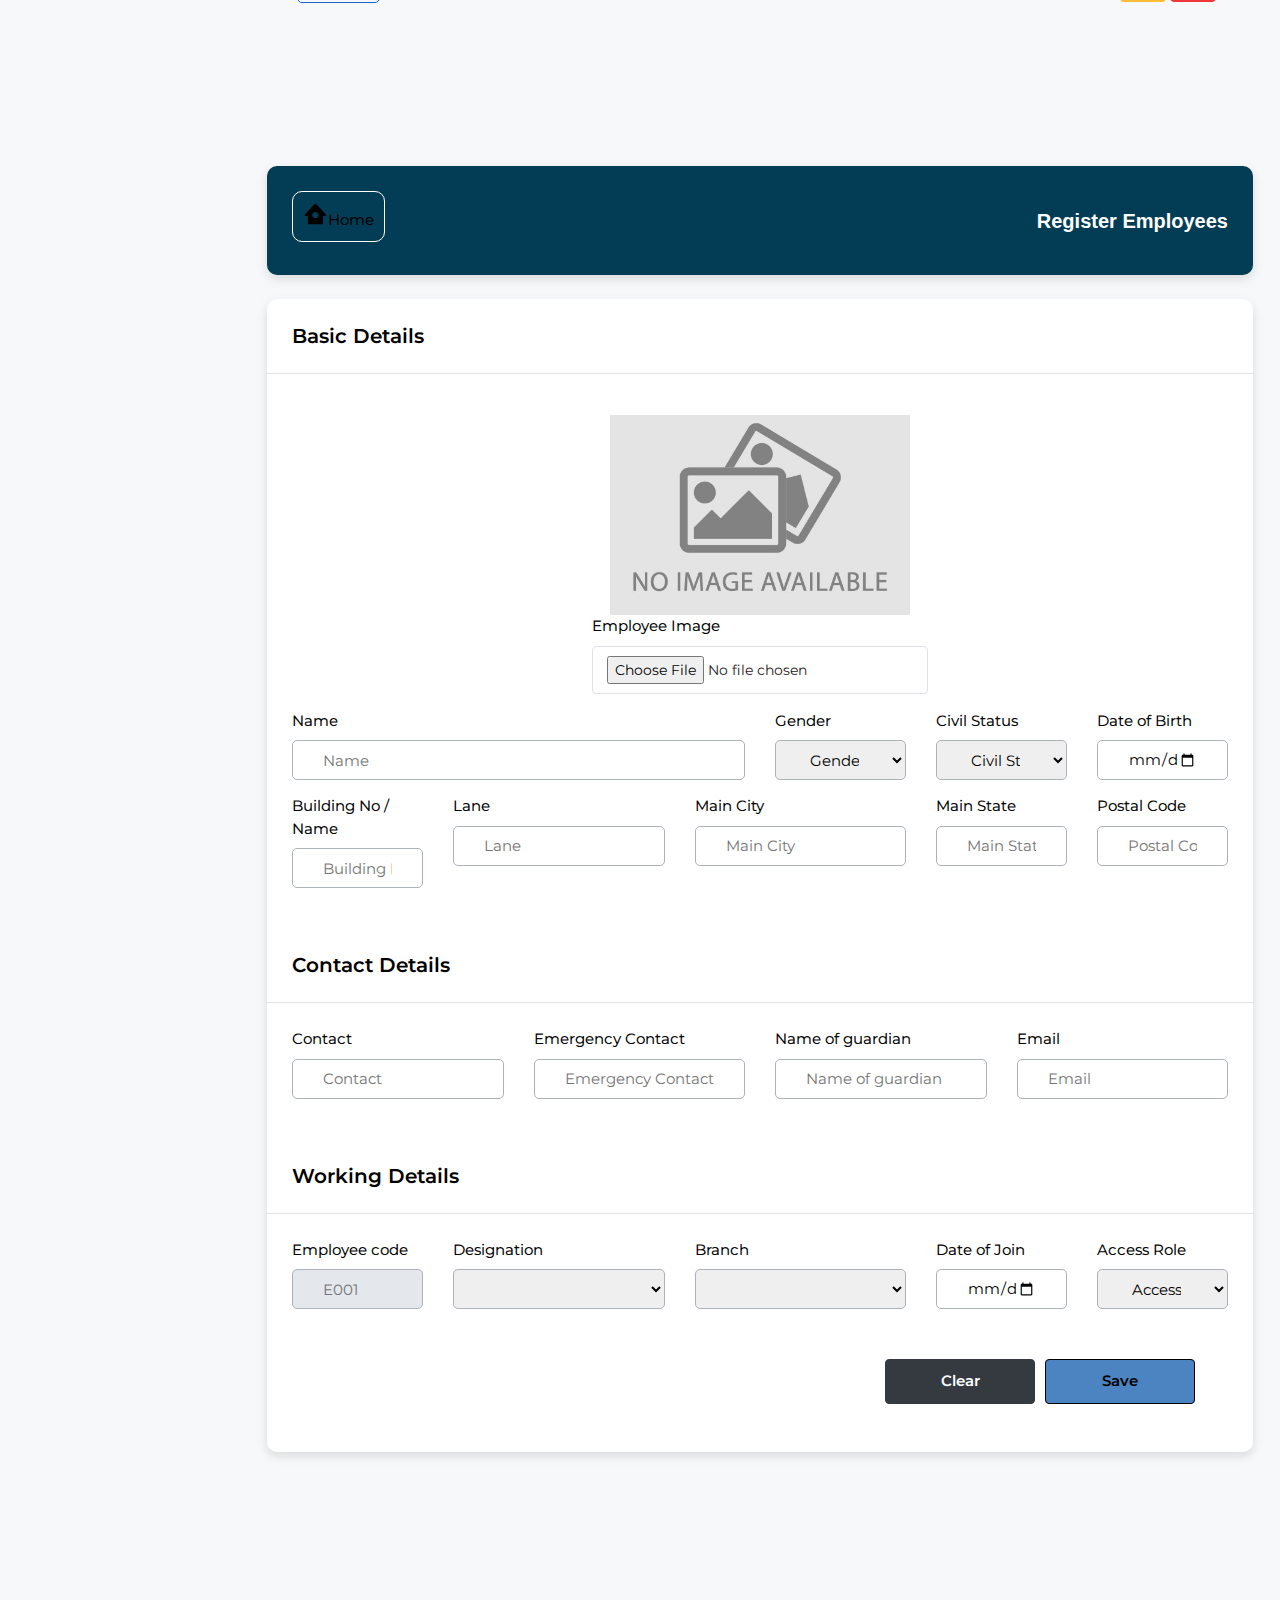
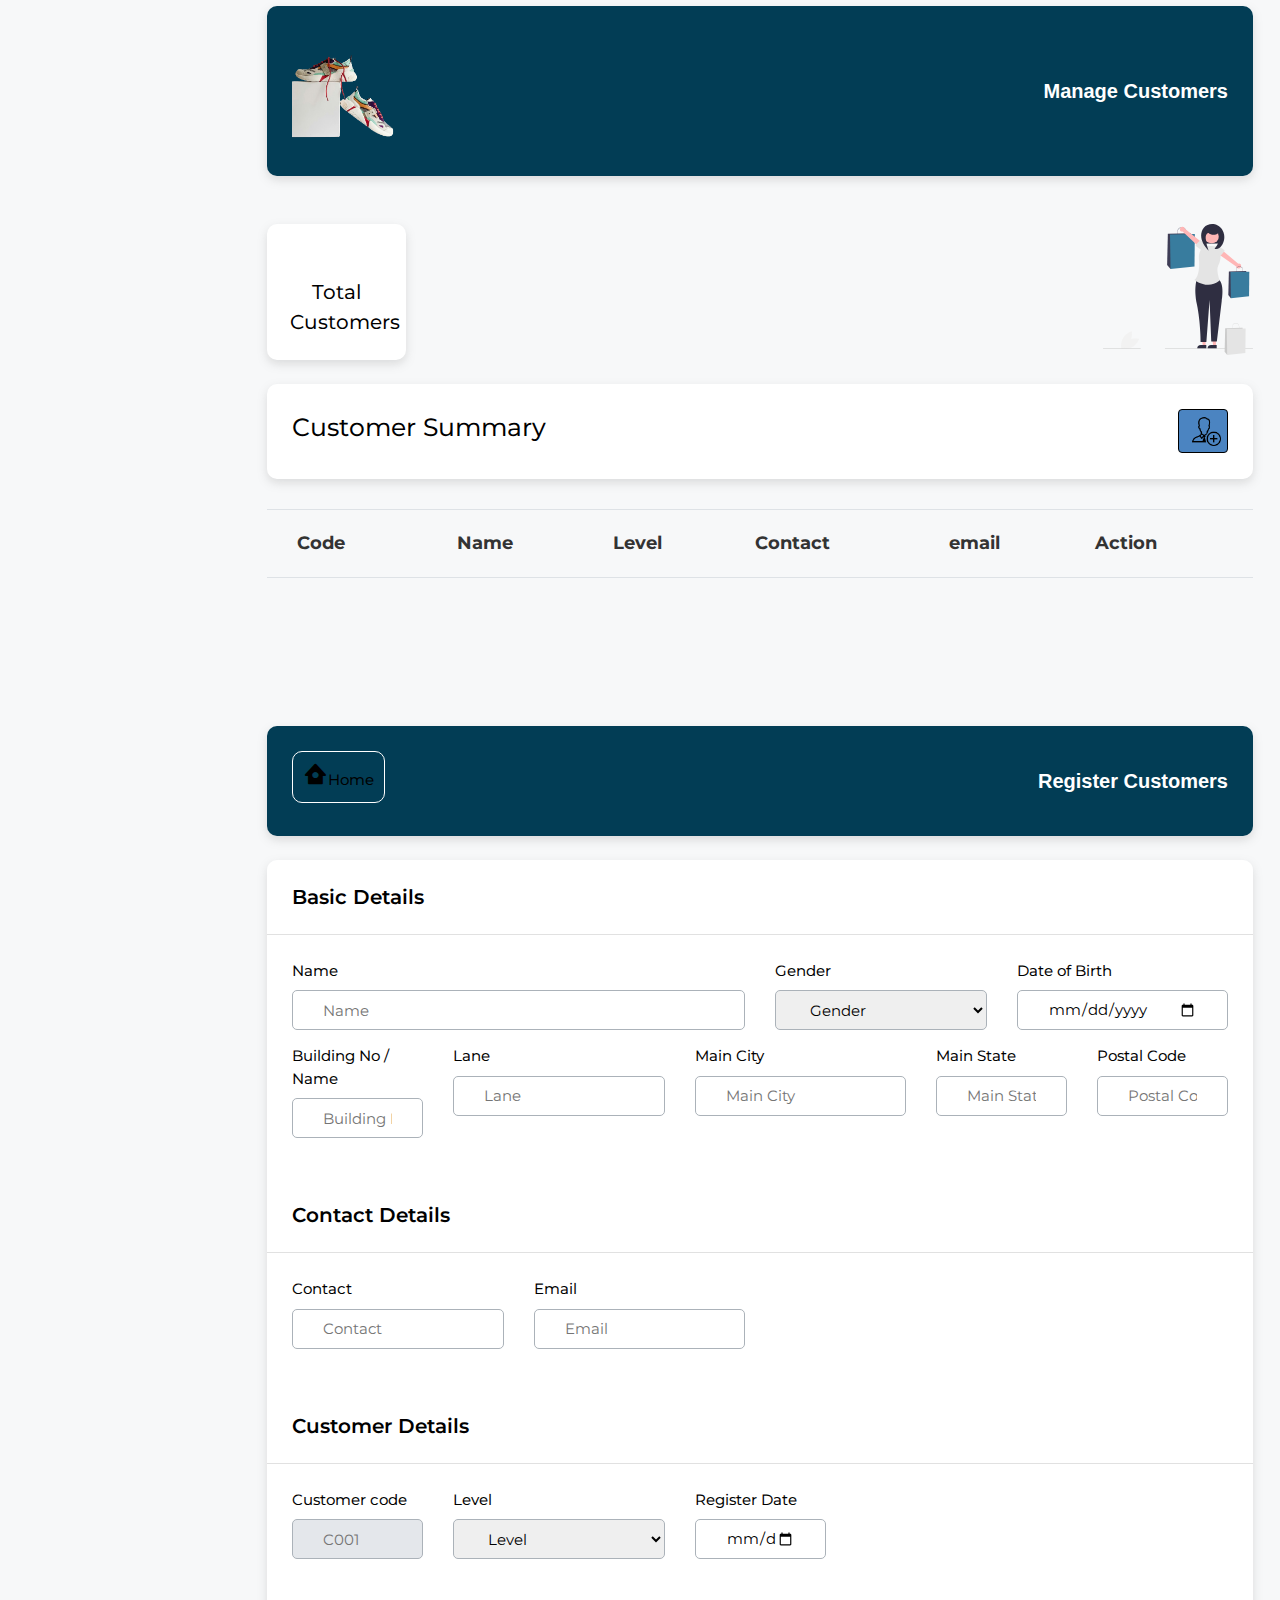
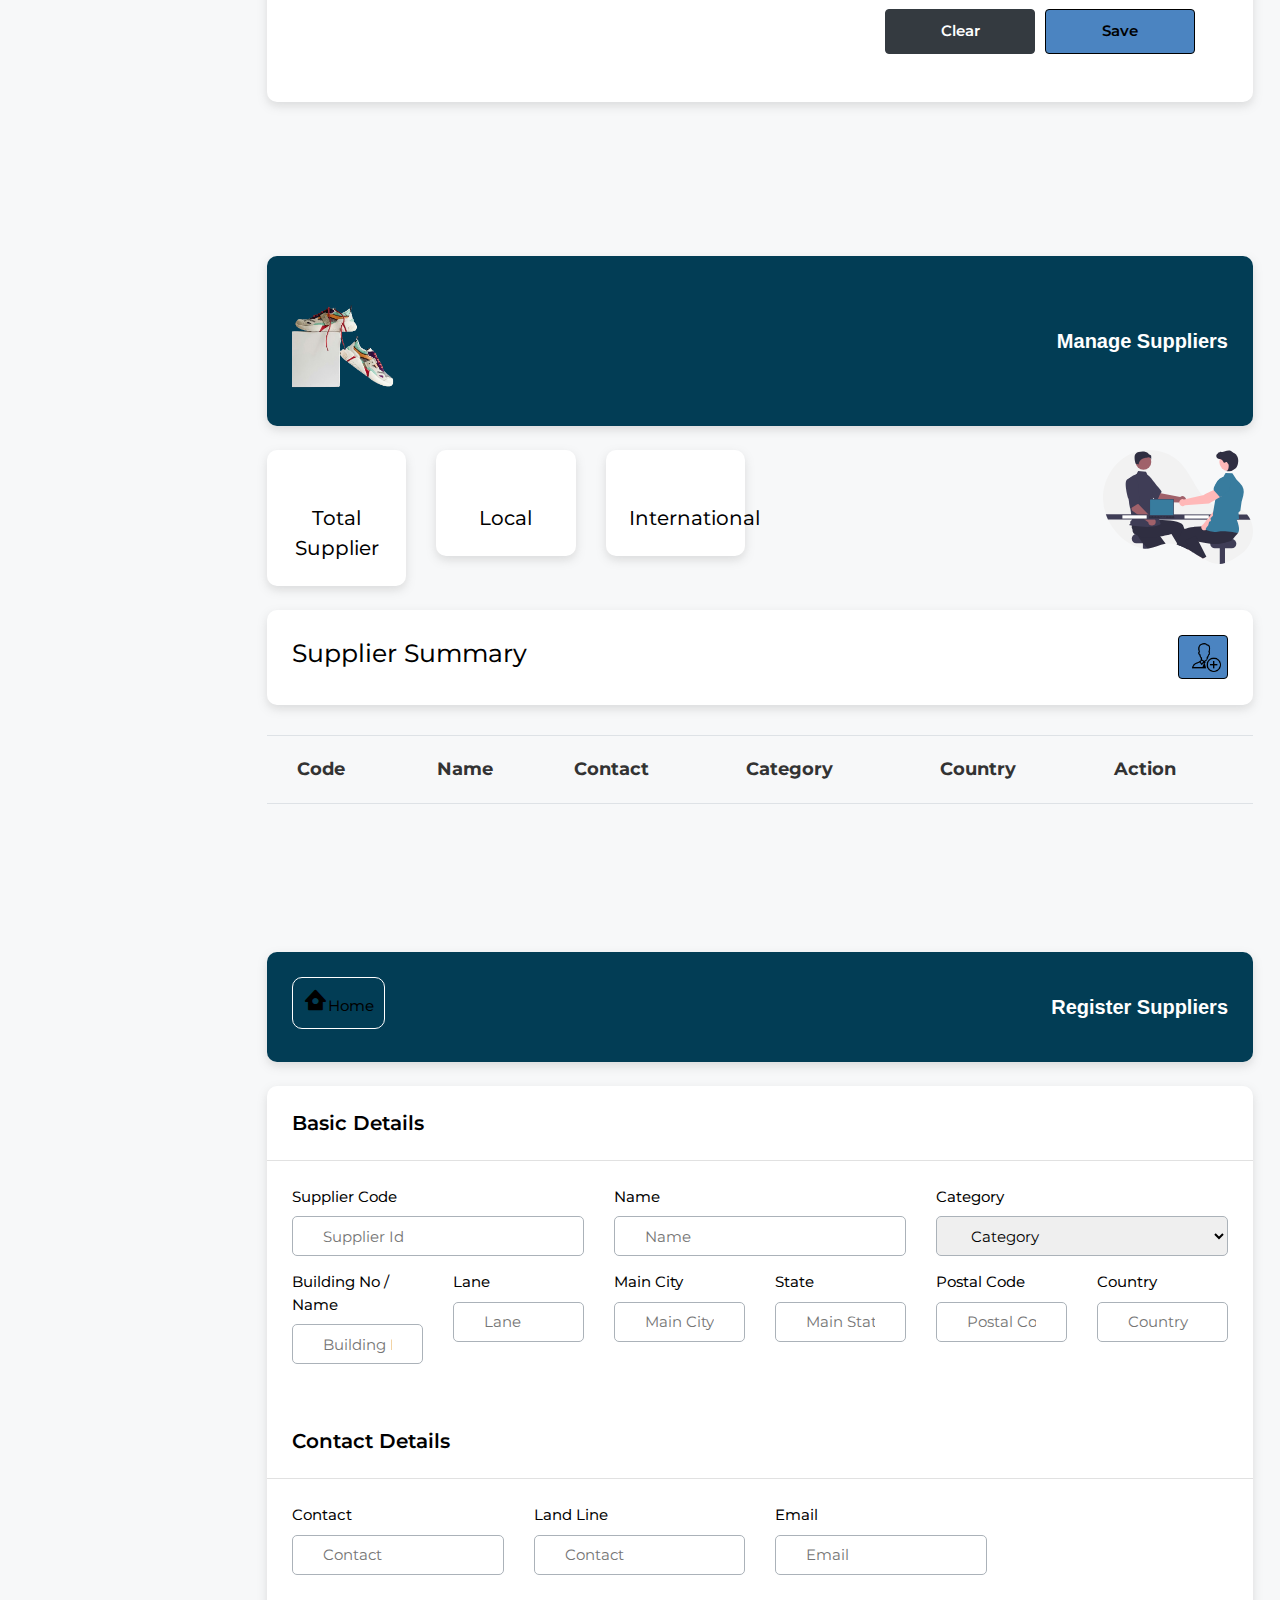
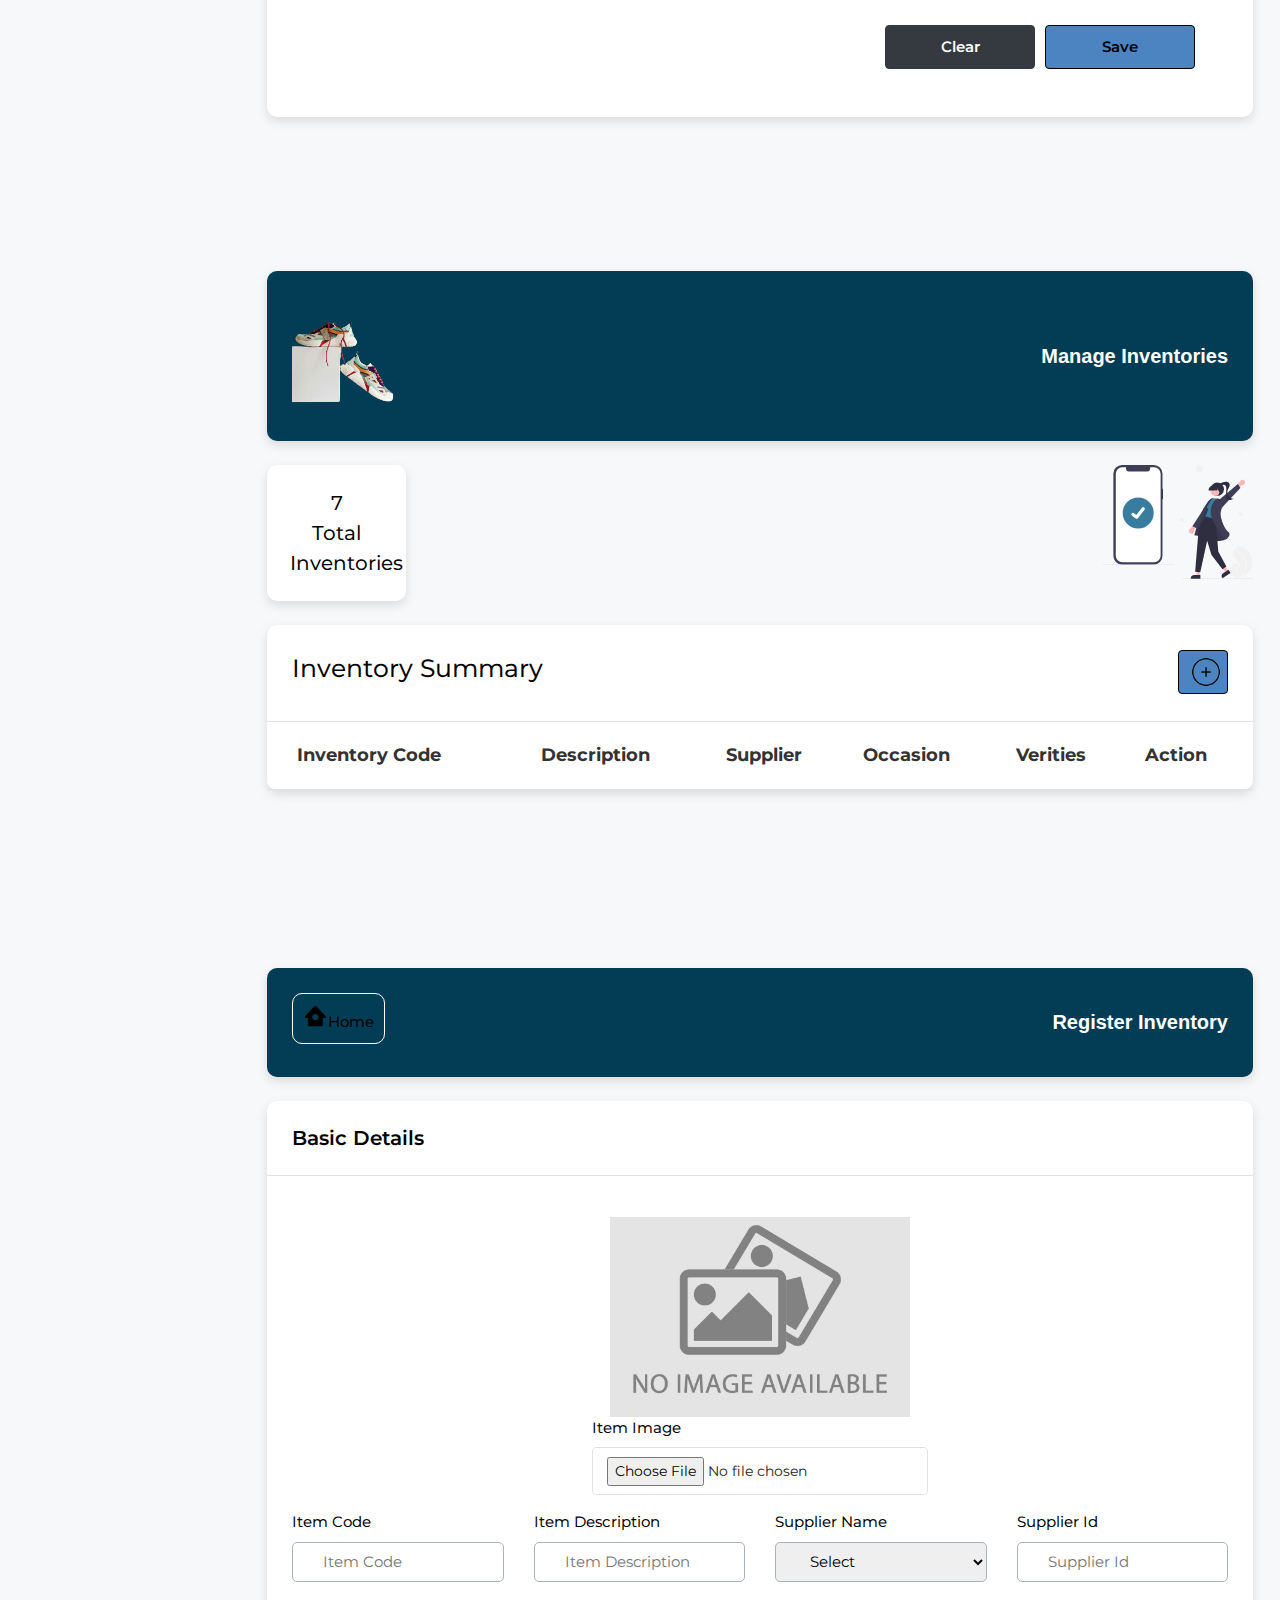
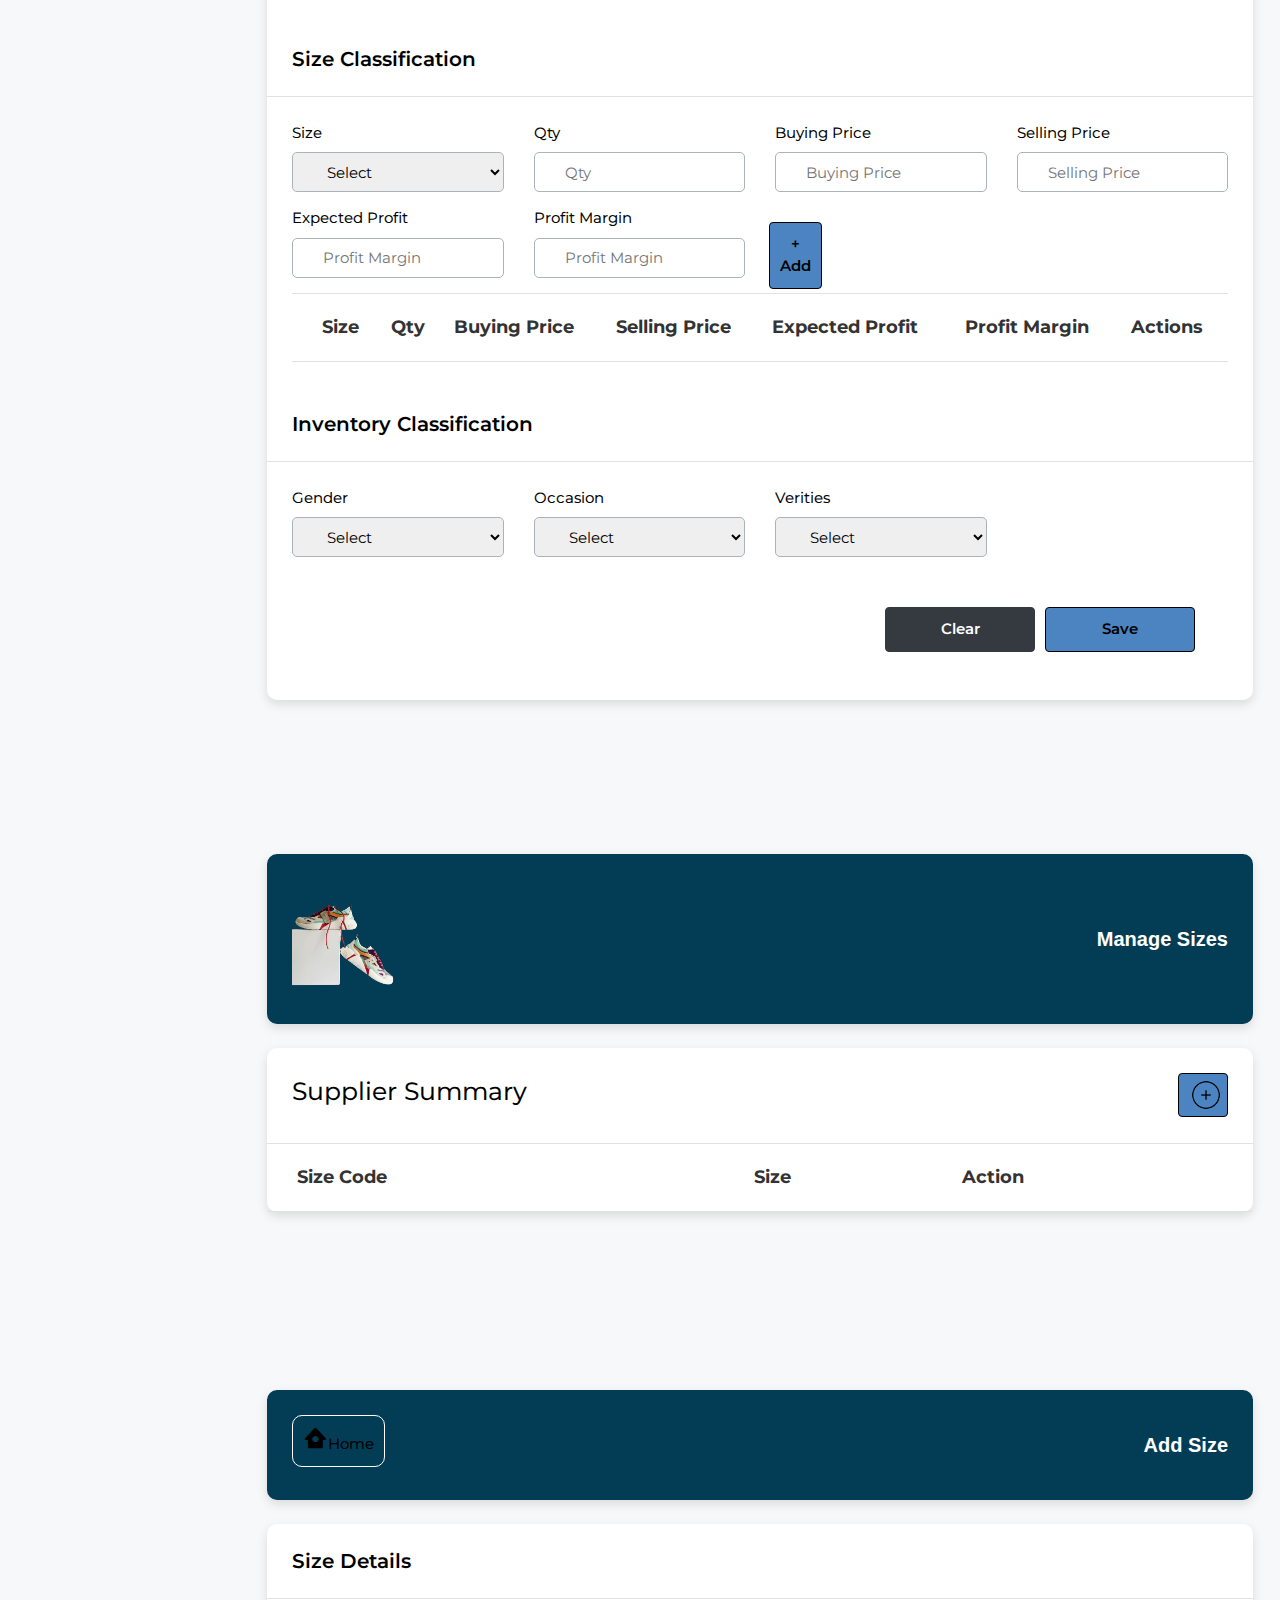
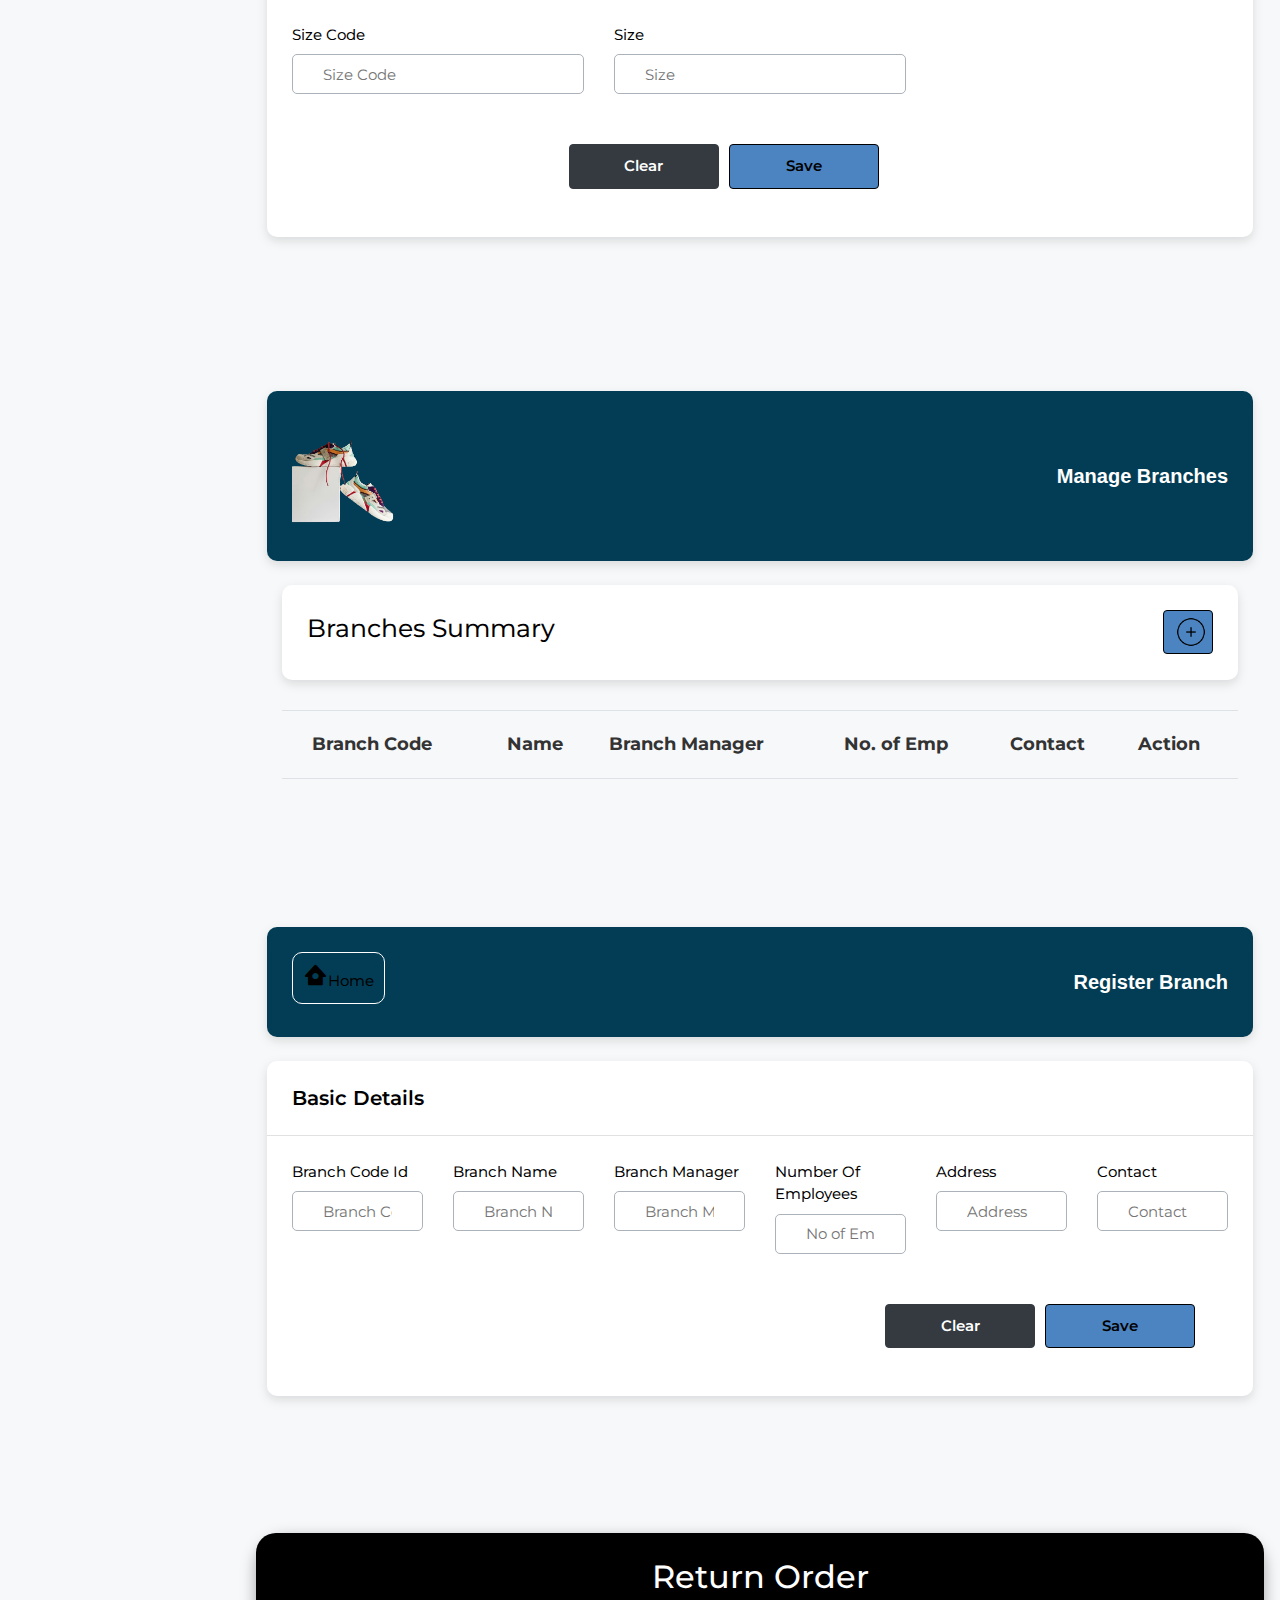
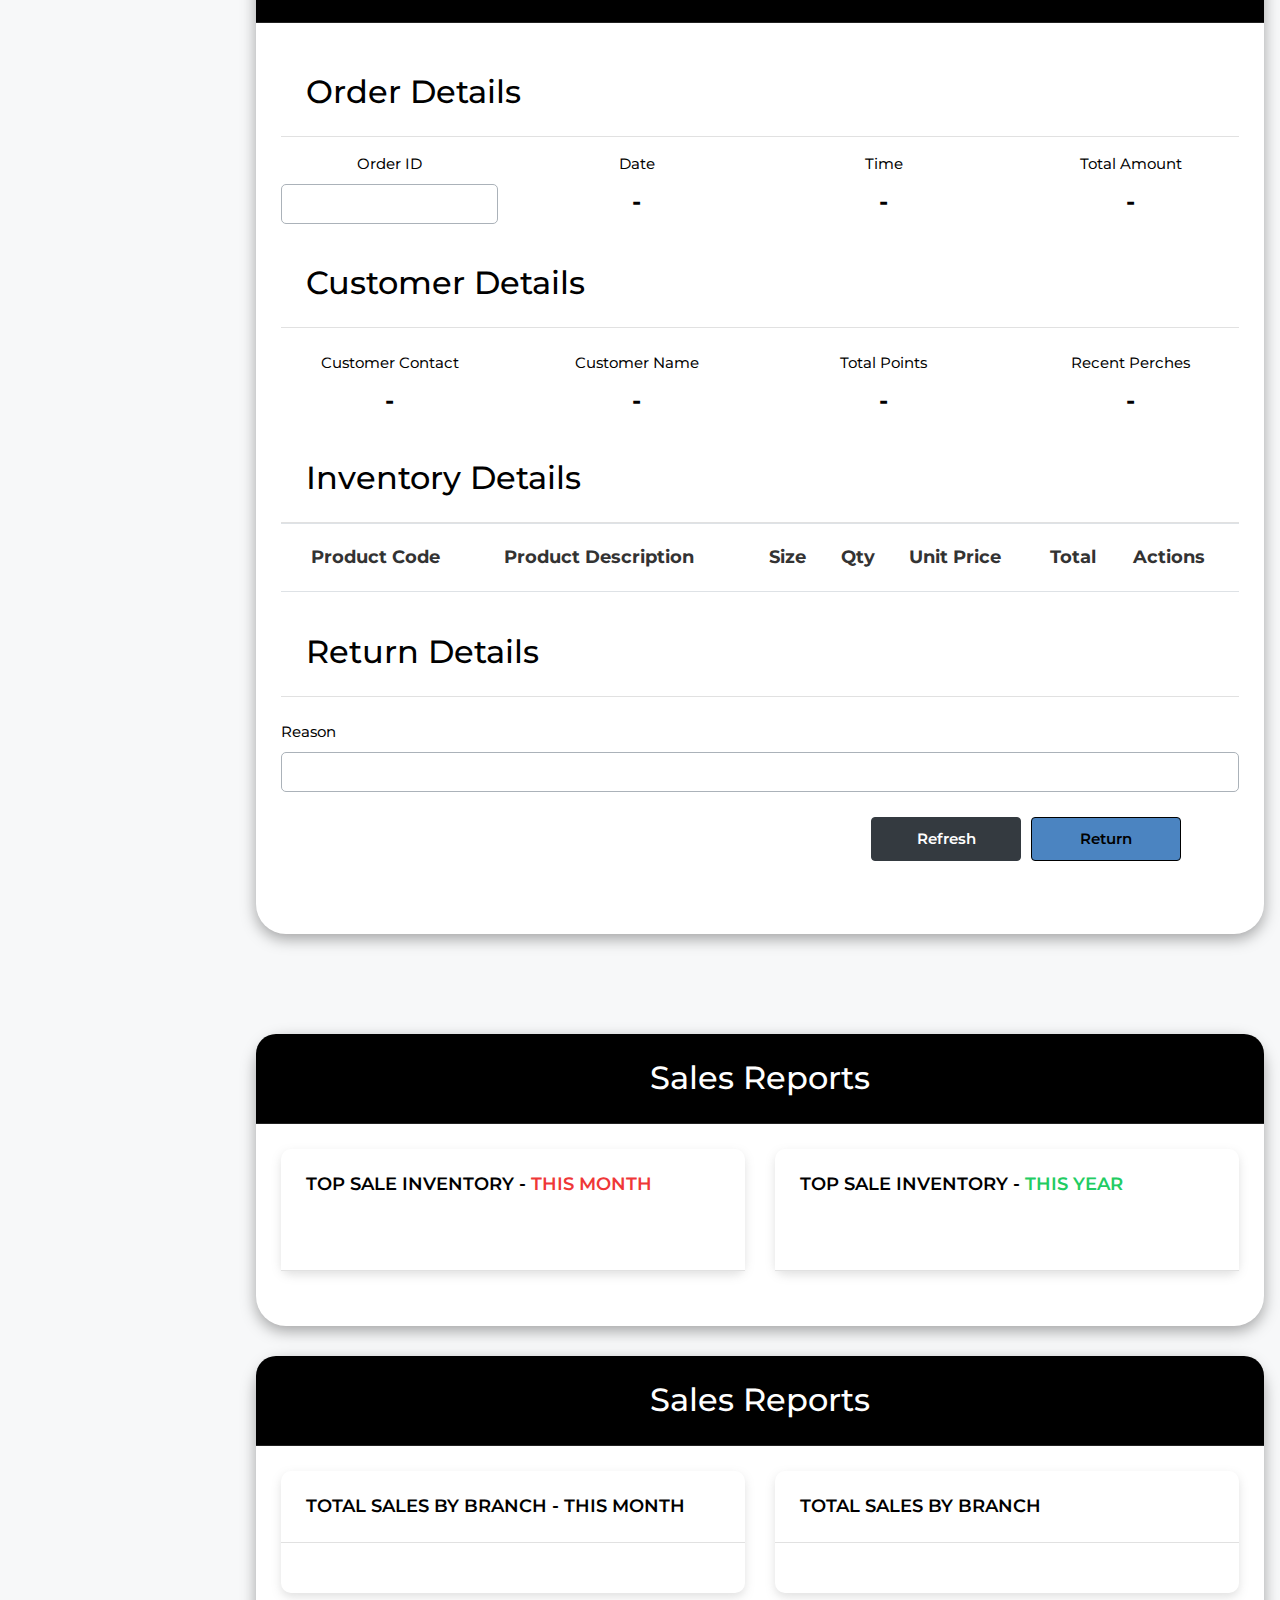
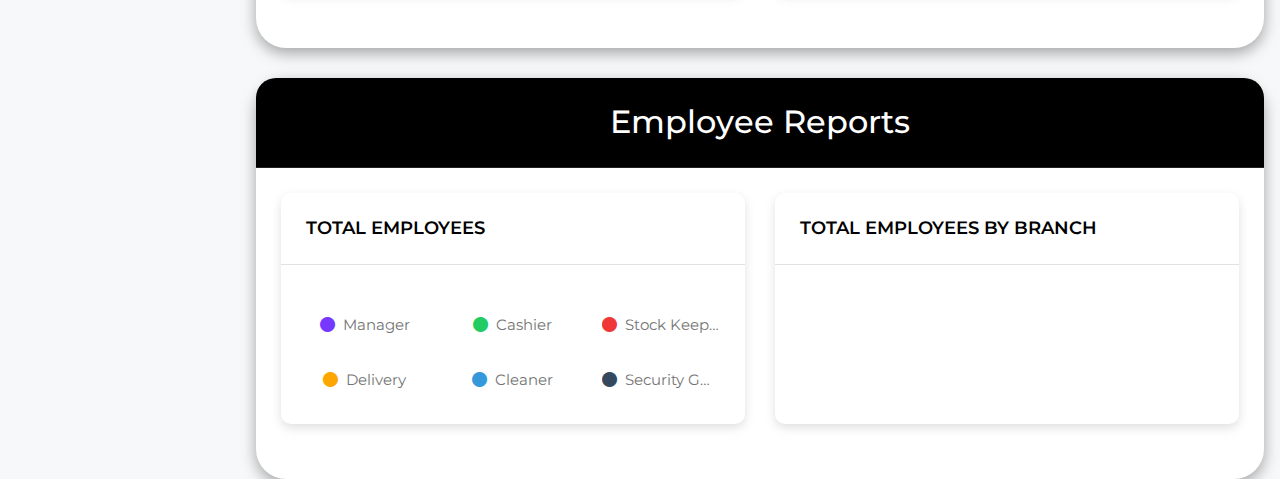
==== commit dd6b5afc: "add cards to the dashboard" ====
--- a/pages/dashboard_page.html
+++ b/pages/dashboard_page.html
@@ -422,139 +422,965 @@
             <div class="content container-fluid">
 
                 <div class="row">
+                    <div class="col-3 text-center" >
+                        <div class="card ml-3 mr-3"
+                             style="top: 10px;position: relative;box-shadow: rgba(0, 0, 0, 0.35) 0px 5px 15px; border: 2px  black;border-radius: 10px; background-color: white;">
+                            <div class="row">
+                                <div class="col-12 text-center">
+                                    <img src="../assets/img/nav-employee.png" style="width: 20%">
+                                    <h5>Total Employees</h5>
+                                </div>
+                            </div>
+                        </div>
+                    </div>
+
+                    <div class="col-3 text-center">
+                        <div class="card ml-3 mr-3"
+                             style="top: 10px;position: relative;box-shadow: rgba(0, 0, 0, 0.35) 0px 5px 15px; border: 2px black;border-radius: 10px">
+                            <div class="row">
+                                <div class="col-12 text-center">
+                                    <img src="../assets/img/nav-customer.png" style="width: 20%">
+                                    <h5>Total Customers</h5>
+                                </div>
+                            </div>
+                        </div>
+                    </div>
+
+                    <div class="col-3 text-center">
+                        <div class="card ml-3 mr-3"
+                             style="top: 10px;position: relative;box-shadow: rgba(0, 0, 0, 0.35) 0px 5px 15px; border: 2px  black;border-radius: 10px">
+                            <div class="row">
+                                <div class="col-12 text-center">
+                                    <img src="../assets/img/nav-supplier.png" style="width: 20%">
+                                    <h5>Total Suppliers</h5>
+                                </div>
+                            </div>
+                        </div>
+                    </div>
+
+                    <div class="col-3 text-center">
+                        <div class="card ml-3 mr-3"
+                             style="top: 10px;position: relative;box-shadow: rgba(0, 0, 0, 0.35) 0px 5px 15px; border: 2px  black;border-radius: 10px">
+                            <div class="row">
+                                <div class="col-12 text-center">
+                                    <img src="../assets/img/nav-branch.png" style="width: 20%">
+                                    <h5>Total Branches</h5>
+                                </div>
+                            </div>
+                        </div>
+                    </div>
+                </div>
+
+
+
+                <div class="row">
                     <div class="col-12 text-center">
                         <div class="card ml-3 mr-3"
-                             style="top: 10px;position: relative;box-shadow: rgba(0, 0, 0, 0.35) 0px 5px 15px; border: 2px  black;border-radius: 30px">
-                           <!-- <div class="card bg-dark text-white">
-                                <img class="card-img" src="../assets/img/item_sum.png" alt="Card image" style="width: 100px ; height: 100px ; padding:10px">
-                                <div class="card-img-overlay" style="background-color:black">
-                                    <h2 class="card-title" style="color: white">Hello Admin..</h2>
-                                    <p class="card-text">Welocme to the Dashboard of Hello Shoe !</p>
-                                    <p class="card-text">Last updated 3 mins ago</p>
-                                </div>
-                            </div>-->
-
-
-
-
-                                <div class="row">
-                                    <div class="col-12 text-center">
-                                        <img src="../assets/img/favicon.png" style="width: 30%">
-                                    </div>
-                                </div>
-                            </div>
-                        </div>
-                    </div>
-                </div>
-
-            </div>
+                             style="top: 10px;position: relative;box-shadow: rgba(0, 0, 0, 0.35) 0px 5px 15px; border: 2px  black;border-radius: 10px; background-color: white" >
+                            <div class="row">
+                                <div class="col-12 text-center">
+                                    <img src="../assets/img/favicon.png" style="width: 30%">
+                                </div>
+
+
+
+                            </div>
+                        </div>
+                    </div>
+
+
+
+            </div>
+
         </div>
     </div>
-
-
-    <!--employee page-->
-
-    <div class="page-wrapper" id="employee-page">
-        <div class="content container-fluid">
-            <div class="row">
-                <div class="col-xl-12 col-sm-12 col-12">
-                    <div class="breadcrumb-path mb-4">
-                        <ul class="breadcrumb" >
-                            <img src="../assets/img/item_sum.png" id="sum-img">
-                        </ul>
-                        <h3 class="sum-txt">Manage Employees</h3>
-                    </div>
-                </div>
-                <div class="col-xl-12 col-sm-12 col-12 mb-4">
-                    <!-- <div class="head-link-set">
-                         <ul>
-                             <li><a class="active" href="#">All</a></li>
-                             <li><a href="employee-team.html">Teams</a></li>
-                             <li><a href="employee-office.html">Offices</a></li>
-                         </ul>
-                         <a class="btn-add" href="add-employee.html"><i data-feather="plus"></i> Add Person</a>
-                     </div>-->
-                </div>
-                <div class="col-xl-12 col-sm-12 col-12 mb-4">
-                    <div class="row">
-                        <div class="col-xl-2 col-sm-8 col-12">
-                            <label class="employee_count text-center"><span id="total-employees"></span><br> Total
-                                Employees</label>
-                        </div>
-                        <div class="col-xl-2 col-sm-8 col-12">
-                            <label class="employee_count text-center"><span id="total-users"></span><br> Total
-                                Users</label>
-                        </div>
-                        <div class="col-xl-2 col-sm-8 col-12">
-                            <label class="employee_count text-center"><span id="total-admins"></span><br> Total
-                                Admins</label>
-                        </div>
-                        <div class="col-xl-6 col-sm-8 col-12">
-                            <img src="../assets/img/undraw-emp.svg" class="float-right" style="width: 150px">
-                        </div>
-                    </div>
-                </div>
-                <div class="col-xl-12 col-sm-12 col-12 mb-4">
-                    <div class="card">
-                        <div class="table-heading">
-                            <!-- Button here -->
-                            <label class="table-title" style="font-size: 25px;font-weight: 700">Employee
-                                Summary </label>
-                            <button class="btn btn-success btn-emp-add float-right" id="btn-register-employee"
-                                    style="width: 50px"><img src="../assets/img/add-emp.png" style="width: 30px">
+</div>
+
+
+<!--employee page-->
+
+<div class="page-wrapper" id="employee-page">
+    <div class="content container-fluid">
+        <div class="row">
+            <div class="col-xl-12 col-sm-12 col-12">
+                <div class="breadcrumb-path mb-4">
+                    <ul class="breadcrumb">
+                        <img src="../assets/img/item_sum.png" id="sum-img">
+                    </ul>
+                    <h3 class="sum-txt">Manage Employees</h3>
+                </div>
+            </div>
+            <div class="col-xl-12 col-sm-12 col-12 mb-4">
+                <!-- <div class="head-link-set">
+                     <ul>
+                         <li><a class="active" href="#">All</a></li>
+                         <li><a href="employee-team.html">Teams</a></li>
+                         <li><a href="employee-office.html">Offices</a></li>
+                     </ul>
+                     <a class="btn-add" href="add-employee.html"><i data-feather="plus"></i> Add Person</a>
+                 </div>-->
+            </div>
+            <div class="col-xl-12 col-sm-12 col-12 mb-4">
+                <div class="row">
+                    <div class="col-xl-2 col-sm-8 col-12">
+                        <label class="employee_count text-center"><span id="total-employees"></span><br> Total
+                            Employees</label>
+                    </div>
+                    <div class="col-xl-2 col-sm-8 col-12">
+                        <label class="employee_count text-center"><span id="total-users"></span><br> Total
+                            Users</label>
+                    </div>
+                    <div class="col-xl-2 col-sm-8 col-12">
+                        <label class="employee_count text-center"><span id="total-admins"></span><br> Total
+                            Admins</label>
+                    </div>
+                    <div class="col-xl-6 col-sm-8 col-12">
+                        <img src="../assets/img/undraw-emp.svg" class="float-right" style="width: 150px">
+                    </div>
+                </div>
+            </div>
+            <div class="col-xl-12 col-sm-12 col-12 mb-4">
+                <div class="card">
+                    <div class="table-heading">
+                        <!-- Button here -->
+                        <label class="table-title" style="font-size: 25px;font-weight: 700">Employee
+                            Summary </label>
+                        <button class="btn btn-success btn-emp-add float-right" id="btn-register-employee"
+                                style="width: 50px"><img src="../assets/img/add-emp.png" style="width: 30px">
+                        </button>
+                    </div>
+
+                </div>
+                <div class="table-responsive">
+                    <table class="table  custom-table no-footer" id="tbl-employee">
+                        <thead>
+                        <tr>
+                            <th>Code</th>
+                            <th>Name</th>
+                            <th>Designation</th>
+                            <th>Contact</th>
+                            <th>Branch</th>
+                            <th>Role</th>
+                            <th>Action</th>
+                        </tr>
+                        </thead>
+                        <tbody>
+                        <tr>
+
+                        </tr>
+                        <tr>
+                            <td>
+                                <label class="action_label">E002</label>
+                            </td>
+                            <td>
+                                <label>Richard Wilson </label>
+                            </td>
+                            <td>
+                                <label>Web Developer</label>
+                            </td>
+                            <td>
+                                <label> +1 612-345-3481</label>
+                            </td>
+                            <td>
+                                <label>Kottawa</label>
+                            </td>
+                            <td>
+                                <label>Admin</label>
+                            </td>
+
+                            <td>
+                                <div class="action-label">
+                                    <a class="btn btn-warning btn-emp-update"><img src="../assets/img/edit.png"
+                                                                                   alt="edit"
+                                                                                   style="width: 20px; height: 20px;"/></a>
+                                    <a class="btn btn-danger btn-emp-delete"><img src="../assets/img/remove.png"
+                                                                                  alt="delete"
+                                                                                  style="width: 20px; height: 20px;"/></a>
+                                </div>
+                            </td>
+
+                        </tr>
+
+                        </tbody>
+                    </table>
+                </div>
+            </div>
+        </div>
+    </div>
+</div>
+
+
+<!--employee register page-->
+
+<div class="page-wrapper" id="employee-register-page">
+    <div class="content container-fluid">
+        <div class="row">
+            <div class="col-xl-12 col-sm-12 col-12 ">
+                <div class="breadcrumb-path mb-4">
+                    <ul class="breadcrumb">
+                        <li><label id="btn-emp-home"><i class='bx bxs-home-circle'></i>Home</label>
+                        </li>
+                    </ul>
+                    <h3 class="sum-txt">Register Employees</h3>
+                </div>
+            </div>
+            <div class="col-xl-12 col-sm-12 col-12 ">
+                <div class="card">
+                    <div class="card-header">
+                        <h2 class="card-titles">Basic Details</h2>
+                    </div>
+                    <div class="card-body">
+
+                        <div class="row justify-content-center">
+                            <div class="mt-3">
+                                <img id="emp-img-preview" class="img-fluid custom-image" alt="Image Preview"
+                                     src="/assets/img/no-image-img.jpg">
+                            </div>
+
+
+                        </div>
+                        <div class="row justify-content-center">
+                            <div class="mb-3">
+                                <label for="employee_image" class="form-label">Employee Image</label>
+                                <input class="form-control" type="file" id="employee_image"
+                                       onchange=" empImgPreview(this)">
+                            </div>
+
+                        </div>
+
+                        <div class="row">
+
+                            <div class="col-xl-6 col-sm-12 col-12 ">
+                                <div class="form-group">
+                                    <label>Name</label>
+                                    <input type="text" placeholder="Name" id="txt-emp-name">
+                                </div>
+                            </div>
+
+
+                            <div class="col-xl-2 col-sm-12 col-12 ">
+                                <div class="form-group">
+                                    <label>Gender</label>
+                                    <select class="select" id="txt-emp-gender">
+                                        <option value="Select gender">Gender</option>
+                                        <option value="MALE">Male</option>
+                                        <option value="FEMALE">Female</option>
+                                    </select>
+                                </div>
+                            </div>
+
+
+                            <div class="col-xl-2 col-sm-12 col-12 ">
+                                <div class="form-group">
+                                    <label>Civil Status</label>
+                                    <select class="select" id="txt-emp-status">
+                                        <option value="Select status">Civil Status</option>
+                                        <option value="Single">Single</option>
+                                        <option value="Married">Married</option>
+                                        <option value="Divorced">Divorced</option>
+                                        <option value="Widowed">Widowed</option>
+
+
+                                    </select>
+                                </div>
+                            </div>
+
+                            <!--DOB-->
+                            <div class="col-xl-2 col-sm-12 col-12 ">
+                                <div class="form-group">
+                                    <label>Date of Birth</label>
+                                    <input type="date" placeholder="Date of Birth" id="txt-emp-dob">
+                                </div>
+                            </div>
+
+                        </div>
+
+
+                        <div class="row">
+
+                            <div class="col-xl-2 col-sm-12 col-12 ">
+                                <div class="form-group">
+                                    <label>Building No / Name</label>
+                                    <input type="text" placeholder="Building No / Name" id="txt-emp-build-no">
+                                </div>
+                            </div>
+
+                            <div class="col-xl-3 col-sm-12 col-12 ">
+                                <div class="form-group">
+                                    <label>Lane</label>
+                                    <input type="text" placeholder="Lane" id="txt-emp-lane">
+                                </div>
+                            </div>
+
+                            <div class="col-xl-3 col-sm-12 col-12 ">
+                                <div class="form-group">
+                                    <label>Main City</label>
+                                    <input type="text" placeholder="Main City" id="txt-emp-city">
+                                </div>
+                            </div>
+
+                            <div class="col-xl-2 col-sm-12 col-12 ">
+                                <div class="form-group">
+                                    <label>Main State</label>
+                                    <input type="text" placeholder="Main State" id="txt-emp-state">
+                                </div>
+                            </div>
+
+                            <div class="col-xl-2 col-sm-12 col-12 ">
+                                <div class="form-group">
+                                    <label>Postal Code</label>
+                                    <input type="text" placeholder="Postal Code" id="txt-emp-post-code">
+                                </div>
+                            </div>
+
+
+                        </div>
+
+                    </div>
+
+
+                    <div class="card-header">
+                        <h2 class="card-titles">Contact Details</h2>
+                    </div>
+
+
+                    <div class="card-body">
+                        <div class="row">
+                            <div class="col-xl-3 col-sm-12 col-12 ">
+                                <div class="form-group">
+                                    <label>Contact</label>
+                                    <input type="text" placeholder="Contact" id="txt-emp-contact">
+                                </div>
+                            </div>
+
+                            <div class="col-xl-3 col-sm-12 col-12 ">
+                                <div class="form-group">
+                                    <label>Emergency Contact</label>
+                                    <input type="text" placeholder="Emergency Contact" id="txt-emp-emergency">
+                                </div>
+                            </div>
+
+
+                            <div class="col-xl-3 col-sm-12 col-12 ">
+                                <div class="form-group">
+                                    <label>Name of guardian</label>
+                                    <input type="text" placeholder="Name of guardian" id="txt-emp-guardian">
+                                </div>
+                            </div>
+
+                            <div class="col-xl-3 col-sm-12 col-12 ">
+                                <div class="form-group">
+                                    <label>Email</label>
+                                    <input type="text" placeholder="Email" id="txt-emp-email">
+                                </div>
+                            </div>
+                        </div>
+
+                    </div>
+
+
+                    <div class="card-header">
+                        <h2 class="card-titles">Working Details</h2>
+                    </div>
+                    <div class="card-body">
+                        <div class="row">
+
+                            <div class="col-xl-2 col-sm-12 col-12 ">
+                                <div class="form-group">
+                                    <label>Employee code</label>
+                                    <input type="text" placeholder="E001" disabled id="txt-emp-code">
+                                </div>
+                            </div>
+
+
+                            <div class="col-xl-3 col-sm-12 col-12 ">
+                                <div class="form-group">
+                                    <label>Designation</label>
+                                    <select class="select" id="txt-emp-designation">
+
+
+                                    </select>
+                                </div>
+                            </div>
+
+
+                            <div class="col-xl-3 col-sm-12 col-12 ">
+                                <div class="form-group">
+                                    <label>Branch</label>
+                                    <select class="select" id="txt-emp-branch">
+
+                                    </select>
+                                </div>
+                            </div>
+
+
+                            <div class="col-xl-2 col-sm-12 col-12 ">
+                                <div class="form-group">
+                                    <label>Date of Join</label>
+                                    <input type="date" placeholder="Date of Join" id="txt-emp-join-date">
+                                </div>
+                            </div>
+
+                            <div class="col-xl-2 col-sm-12 col-12 ">
+                                <div class="form-group">
+                                    <label>Access Role</label>
+                                    <select class="select" id="txt-emp-role">
+                                        <option value="Select role">Access Role</option>
+                                        <option value="ADMIN">Admin</option>
+                                        <option value="USER">User</option>
+                                        <option value="No Access">No Access</option>
+                                    </select>
+                                </div>
+                            </div>
+
+                        </div>
+
+                    </div>
+                    <div>
+                        <div class="row justify-content-end mb-5 mr-5">
+
+                            <button class="btn btn-primary text-white btn-operations" id="btn-emp-clear">Clear
                             </button>
-                        </div>
-
+                            <button class="btn btn-warning btn-operations" id="btn-emp-update"
+                                    style="display: none;">Update
+                            </button>
+                            <button class="btn btn-success btn-operations" id="btn-emp-save">Save</button>
+
+                        </div>
+                    </div>
+                </div>
+
+
+            </div>
+
+
+        </div>
+    </div>
+
+
+</div>
+
+
+<!--customer page-->
+
+<div class="page-wrapper" id="customer-page">
+    <div class="content container-fluid">
+        <div class="row">
+            <div class="col-xl-12 col-sm-12 col-12">
+                <div class="breadcrumb-path mb-4">
+                    <ul class="breadcrumb">
+                        <img id="sum-img" src="../assets/img/item_sum.png"/>
+                    </ul>
+                    <h3 class="sum-txt">Manage Customers</h3>
+                </div>
+            </div>
+            <div class="col-xl-12 col-sm-12 col-12 mb-4">
+            </div>
+            <div class="col-xl-12 col-sm-12 col-12 mb-4">
+                <div class="row">
+                    <div class="col-xl-2 col-sm-8 col-12">
+                        <label class="employee_count text-center"><span id="lbl-cust-count"></span><br> Total
+                            Customers</label>
+                    </div>
+                    <div class="col-xl-4 col-sm-8 col-12">
+
+                    </div>
+                    <div class="col-xl-6 col-sm-8 col-12">
+                        <img src="../assets/img/undraw-customer.svg" class="float-right" style="width: 150px">
+                    </div>
+                </div>
+            </div>
+            <div class="col-xl-12 col-sm-12 col-12 mb-4">
+                <div class="card">
+                    <div class="table-heading">
+                        <!-- Button here -->
+                        <label class="table-title" style="font-size: 25px;font-weight: 700">Customer
+                            Summary </label>
+                        <button class="btn btn-success btn-emp-add float-right" id="btn-register-customer"
+                                style="width: 50px"><img src="../assets/img/add-emp.png" style="width: 30px">
+                        </button>
+                    </div>
+
+                </div>
+                <div class="table-responsive">
+                    <table class="table  custom-table no-footer" id="tbl-customer">
+                        <thead>
+                        <tr>
+                            <th>Code</th>
+                            <th>Name</th>
+                            <th>Level</th>
+                            <th>Contact</th>
+                            <th>email</th>
+                            <th>Action</th>
+                        </tr>
+                        </thead>
+                        <tbody>
+
+                        </tbody>
+                    </table>
+                </div>
+            </div>
+        </div>
+    </div>
+</div>
+
+
+<!--customer register page-->
+
+<div class="page-wrapper" id="customer-register-page">
+    <div class="content container-fluid">
+        <div class="row">
+            <div class="col-xl-12 col-sm-12 col-12 ">
+                <div class="breadcrumb-path mb-4">
+                    <ul class="breadcrumb">
+                        <li><label id="btn-cust-home"><i class='bx bxs-home-circle'></i>Home</label>
+                        </li>
+                    </ul>
+                    <h3 class="sum-txt">Register Customers</h3>
+                </div>
+            </div>
+            <div class="col-xl-12 col-sm-12 col-12 ">
+                <div class="card">
+                    <div class="card-header">
+                        <h2 class="card-titles">Basic Details</h2>
+                    </div>
+                    <div class="card-body">
+
+
+                        <div class="row">
+
+                            <div class="col-xl-6 col-sm-12 col-12 ">
+                                <div class="form-group">
+                                    <label>Name</label>
+                                    <input type="text" placeholder="Name" id="txt-cust-name">
+                                </div>
+                            </div>
+
+
+                            <div class="col-xl-3 col-sm-12 col-12 ">
+                                <div class="form-group">
+                                    <label>Gender</label>
+                                    <select class="select" id="txt-cust-gender">
+                                        <option value="Select leave">Gender</option>
+                                        <option value="MALE">Male</option>
+                                        <option value="FEMALE">Female</option>
+                                    </select>
+                                </div>
+                            </div>
+
+
+                            <!--DOB-->
+                            <div class="col-xl-3 col-sm-12 col-12 ">
+                                <div class="form-group">
+                                    <label>Date of Birth</label>
+                                    <input type="date" placeholder="Date of Birth" id="txt-cust-dob">
+                                </div>
+                            </div>
+
+                        </div>
+
+
+                        <div class="row">
+
+                            <div class="col-xl-2 col-sm-12 col-12 ">
+                                <div class="form-group">
+                                    <label>Building No / Name</label>
+                                    <input type="text" placeholder="Building No / Name" id="txt-cust-build-no">
+                                </div>
+                            </div>
+
+                            <div class="col-xl-3 col-sm-12 col-12 ">
+                                <div class="form-group">
+                                    <label>Lane</label>
+                                    <input type="text" placeholder="Lane" id="txt-cust-lane">
+                                </div>
+                            </div>
+
+                            <div class="col-xl-3 col-sm-12 col-12 ">
+                                <div class="form-group">
+                                    <label>Main City</label>
+                                    <input type="text" placeholder="Main City" id="txt-cust-city">
+                                </div>
+                            </div>
+
+                            <div class="col-xl-2 col-sm-12 col-12 ">
+                                <div class="form-group">
+                                    <label>Main State</label>
+                                    <input type="text" placeholder="Main State" id="txt-cust-state">
+                                </div>
+                            </div>
+
+                            <div class="col-xl-2 col-sm-12 col-12 ">
+                                <div class="form-group">
+                                    <label>Postal Code</label>
+                                    <input type="text" placeholder="Postal Code" id="txt-cust-post-code">
+                                </div>
+                            </div>
+
+
+                        </div>
+
+                    </div>
+
+
+                    <div class="card-header">
+                        <h2 class="card-titles">Contact Details</h2>
+                    </div>
+
+
+                    <div class="card-body">
+                        <div class="row">
+                            <div class="col-xl-3 col-sm-12 col-12 ">
+                                <div class="form-group">
+                                    <label>Contact</label>
+                                    <input type="text" placeholder="Contact" id="txt-cust-contact">
+                                </div>
+                            </div>
+
+                            <div class="col-xl-3 col-sm-12 col-12 ">
+                                <div class="form-group">
+                                    <label>Email</label>
+                                    <input type="text" placeholder="Email" id="txt-cust-email">
+                                </div>
+                            </div>
+                        </div>
+
+                    </div>
+
+
+                    <div class="card-header">
+                        <h2 class="card-titles">Customer Details</h2>
+                    </div>
+                    <div class="card-body">
+                        <div class="row">
+
+                            <div class="col-xl-2 col-sm-12 col-12 ">
+                                <div class="form-group">
+                                    <label>Customer code</label>
+                                    <input type="text" placeholder="C001" disabled id="txt-cust-code">
+                                </div>
+                            </div>
+
+
+                            <div class="col-xl-3 col-sm-12 col-12 ">
+                                <div class="form-group">
+                                    <label>Level</label>
+                                    <select class="select" id="txt-cust-level">
+                                        <option value="">Level</option>
+                                        <option value="GOLD">GOLD</option>
+                                        <option value="SILVER">SILVER</option>
+                                        <option value="BRONZE">BRONZE</option>
+                                        <option value="NEW">NEW</option>
+                                    </select>
+                                </div>
+                            </div>
+
+
+                            <div class="col-xl-2 col-sm-12 col-12 ">
+                                <div class="form-group">
+                                    <label>Register Date</label>
+                                    <input type="date" placeholder="Date of Join" id="txt-cust-reg-date">
+                                </div>
+                            </div>
+
+
+                        </div>
+                    </div>
+                    <div>
+                        <div class="row justify-content-end mb-5 mr-5">
+
+                            <button class="btn btn-primary text-white btn-operations" id="btn-cust-clear">Clear
+                            </button>
+                            <button class="btn btn-warning btn-operations" id="btn-cust-update"
+                                    style="display: none;">Update
+                            </button>
+                            <button class="btn btn-success btn-operations" id="btn-cust-save">Save</button>
+
+                        </div>
+                    </div>
+                </div>
+
+
+            </div>
+        </div>
+    </div>
+
+
+</div>
+
+
+<!--Supplier page-->
+<div class="page-wrapper" id="supplier-page">
+    <div class="content container-fluid">
+        <div class="row">
+            <div class="col-xl-12 col-sm-12 col-12">
+                <div class="breadcrumb-path mb-4">
+                    <ul class="breadcrumb">
+                        <li class="breadcrumb-item active"><img id="sum-img" src="../assets/img/item_sum.png"
+                                                                alt="sidebar_img"></li>
+                    </ul>
+                    <h3 class="sum-txt">Manage Suppliers</h3>
+                </div>
+            </div>
+            <div class="col-xl-12 col-sm-12 col-12 mb-4">
+                <div class="row">
+                    <div class="col-xl-2 col-sm-8 col-12">
+                        <label class="employee_count text-center"><span id="lbl-supplier-total"></span> <br>
+                            Total Supplier</label>
+                    </div>
+                    <div class="col-xl-2 col-sm-8 col-12">
+                        <label class="employee_count text-center"><span id="lbl-supplier-local"></span> <br>
+                            Local</label>
+                    </div>
+                    <div class="col-xl-2 col-sm-8 col-12">
+                        <label class="employee_count text-center"><span id="lbl-supplier-international"></span>
+                            <br> International</label>
+                    </div>
+                    <div class="col-xl-6 col-sm-8 col-12">
+                        <img src="../assets/img/undraw-supplier.svg" class="float-right" style="width: 150px">
+                    </div>
+                </div>
+            </div>
+            <div class="col-xl-12 col-sm-12 col-12 mb-4">
+                <div class="card">
+                    <div class="table-heading">
+                        <!-- Button here -->
+                        <label class="table-title" style="font-size: 25px;font-weight: 700">Supplier
+                            Summary </label>
+                        <button class="btn btn-success btn-emp-add float-right" id="btn-register-supplier"
+                                style="width: 50px"><img src="../assets/img/add-emp.png" style="width: 30px">
+                        </button>
+                    </div>
+                </div>
+                <div class="table-responsive">
+                    <table class="table  custom-table no-footer" id="tbl-supplier">
+                        <thead>
+                        <tr>
+                            <th>Code</th>
+                            <th>Name</th>
+                            <th>Contact</th>
+                            <th>Category</th>
+                            <th>Country</th>
+                            <th>Action</th>
+                        </tr>
+                        </thead>
+                        <tbody>
+                        </tbody>
+                    </table>
+                </div>
+            </div>
+        </div>
+    </div>
+</div>
+
+<!-- add supplier page-->
+<div class="page-wrapper" id="supplier-register-page">
+    <div class="content container-fluid">
+        <div class="row">
+            <div class="col-xl-12 col-sm-12 col-12 ">
+                <div class="breadcrumb-path mb-4">
+                    <ul class="breadcrumb">
+                        <li><label id="btn-sup-home"><i class='bx bxs-home-circle'></i>Home</label>
+                        </li>
+                    </ul>
+                    <h3 class="sum-txt">Register Suppliers</h3>
+                </div>
+            </div>
+            <div class="col-xl-12 col-sm-12 col-12 ">
+                <div class="card">
+                    <div class="card-header">
+                        <h2 class="card-titles">Basic Details</h2>
+                    </div>
+                    <div class="card-body">
+
+
+                        <div class="row">
+
+                            <div class="col-xl-4 col-sm-12 col-12 ">
+                                <div class="form-group">
+                                    <label>Supplier Code</label>
+                                    <input type="text" placeholder="Supplier Id" id="txt-sup-code" readonly>
+                                </div>
+                            </div>
+
+
+                            <div class="col-xl-4 col-sm-12 col-12 ">
+                                <div class="form-group">
+                                    <label>Name</label>
+                                    <input type="text" placeholder="Name" id="txt-sup-name">
+                                </div>
+                            </div>
+
+
+                            <!--Category-->
+                            <div class="col-xl-4 col-sm-12 col-12 ">
+                                <div class="form-group">
+                                    <label>Category</label>
+                                    <select class="select" id="txt-sup-category">
+                                        <option value="">Category</option>
+                                        <option value="INTERNATIONAL">International</option>
+                                        <option value="LOCAL">Local</option>
+                                    </select>
+                                </div>
+                            </div>
+
+                        </div>
+
+
+                        <div class="row">
+
+                            <div class="col-xl-2 col-sm-12 col-12 ">
+                                <div class="form-group">
+                                    <label>Building No / Name</label>
+                                    <input type="text" placeholder="Building No / Name"
+                                           id="txt-sup-building-no">
+                                </div>
+                            </div>
+
+                            <div class="col-xl-2 col-sm-12 col-12 ">
+                                <div class="form-group">
+                                    <label>Lane</label>
+                                    <input type="text" placeholder="Lane" id="txt-sup-lane">
+                                </div>
+                            </div>
+
+                            <div class="col-xl-2 col-sm-12 col-12 ">
+                                <div class="form-group">
+                                    <label>Main City</label>
+                                    <input type="text" placeholder="Main City" id="txt-sup-city">
+                                </div>
+                            </div>
+
+                            <div class="col-xl-2 col-sm-12 col-12 ">
+                                <div class="form-group">
+                                    <label>State</label>
+                                    <input type="text" placeholder="Main State" id="txt-sup-state">
+                                </div>
+                            </div>
+
+                            <div class="col-xl-2 col-sm-12 col-12 ">
+                                <div class="form-group">
+                                    <label>Postal Code</label>
+                                    <input type="text" placeholder="Postal Code" id="txt-sup-postal-code">
+                                </div>
+                            </div>
+
+                            <div class="col-xl-2 col-sm-12 col-12 ">
+                                <div class="form-group">
+                                    <label>Country</label>
+                                    <input type="text" placeholder="Country" id="txt-sup-country">
+                                </div>
+                            </div>
+
+
+                        </div>
+
+                    </div>
+
+
+                    <div class="card-header">
+                        <h2 class="card-titles">Contact Details</h2>
+                    </div>
+
+
+                    <div class="card-body">
+                        <div class="row">
+                            <div class="col-xl-3 col-sm-12 col-12 ">
+                                <div class="form-group">
+                                    <label>Contact</label>
+                                    <input type="text" placeholder="Contact" id="txt-sup-contact">
+                                </div>
+                            </div>
+
+                            <div class="col-xl-3 col-sm-12 col-12 ">
+                                <div class="form-group">
+                                    <label>Land Line</label>
+                                    <input type="text" placeholder="Contact" id="txt-sup-land-line">
+                                </div>
+                            </div>
+
+                            <div class="col-xl-3 col-sm-12 col-12 ">
+                                <div class="form-group">
+                                    <label>Email</label>
+                                    <input type="text" placeholder="Email" id="txt-sup-email">
+                                </div>
+                            </div>
+                        </div>
+
+                    </div>
+
+
+                    <div>
+                        <div class="row justify-content-end mb-5 mr-5">
+
+                            <button class="btn btn-primary text-white btn-operations" id="btn-sup-clear">Clear
+                            </button>
+                            <button class="btn btn-warning btn-operations" id="btn-sup-update"
+                                    style="display: none;">Update
+                            </button>
+                            <button class="btn btn-success btn-operations" id="btn-sup-save">Save</button>
+
+                        </div>
+                    </div>
+
+                </div>
+
+            </div>
+        </div>
+    </div>
+
+</div>
+
+<!--Inventory page-->
+<div class="page-wrapper" id="inventory-page">
+    <div class="content container-fluid">
+        <div class="row">
+            <div class="col-xl-12 col-sm-12 col-12">
+                <div class="breadcrumb-path mb-4">
+                    <ul class="breadcrumb">
+                        <li class="breadcrumb-item active"><img src="../assets/img/item_sum.png"
+                                                                alt="sidebar_img" id="sum-img"></li>
+                    </ul>
+                    <h3 class="sum-txt">Manage Inventories</h3>
+                </div>
+            </div>
+            <div class="col-xl-12 col-sm-12 col-12 mb-4">
+                <div class="row">
+                    <div class="col-xl-2 col-sm-8 col-12">
+                        <label class="employee_count text-center"><span id="lbl-inventory-count">7</span> <br>
+                            Total Inventories</label>
+                    </div>
+                    <div class="col-xl-4 col-sm-8 col-12">
+                    </div>
+                    <div class="col-xl-6 col-sm-8 col-12">
+                        <img src="../assets/img/undraw-shoe.svg" class="float-right" style="width: 150px">
+                    </div>
+                </div>
+            </div>
+
+            <div class="col-xl-12 col-sm-12 col-12 mb-4">
+                <div class="card">
+                    <div class="table-heading">
+                        <!-- Button here -->
+                        <label class="table-title" style="font-size: 25px;font-weight: 700">Inventory
+                            Summary </label>
+                        <button class="btn btn-success btn-emp-add float-right" id="btn-add-inventory"
+                                style="width: 50px"><img src="../assets/img/add.png" style="width: 30px">
+                        </button>
                     </div>
                     <div class="table-responsive">
-                        <table class="table  custom-table no-footer" id="tbl-employee">
+                        <table class="table  custom-table no-footer" id="tbl-inventory">
                             <thead>
                             <tr>
-                                <th>Code</th>
-                                <th>Name</th>
-                                <th>Designation</th>
-                                <th>Contact</th>
-                                <th>Branch</th>
-                                <th>Role</th>
+                                <th>Inventory Code</th>
+                                <th>Description</th>
+                                <th>Supplier</th>
+                                <th>Occasion</th>
+                                <th>Verities</th>
                                 <th>Action</th>
                             </tr>
                             </thead>
                             <tbody>
-                            <tr>
-
-                            </tr>
-                            <tr>
-                                <td>
-                                    <label class="action_label">E002</label>
-                                </td>
-                                <td>
-                                    <label>Richard Wilson </label>
-                                </td>
-                                <td>
-                                    <label>Web Developer</label>
-                                </td>
-                                <td>
-                                    <label> +1 612-345-3481</label>
-                                </td>
-                                <td>
-                                    <label>Kottawa</label>
-                                </td>
-                                <td>
-                                    <label>Admin</label>
-                                </td>
-
-                                <td>
-                                    <div class="action-label">
-                                        <a class="btn btn-warning btn-emp-update"><img src="../assets/img/edit.png"
-                                                                                       alt="edit"
-                                                                                       style="width: 20px; height: 20px;"/></a>
-                                        <a class="btn btn-danger btn-emp-delete"><img src="../assets/img/remove.png"
-                                                                                      alt="delete"
-                                                                                      style="width: 20px; height: 20px;"/></a>
-                                    </div>
-                                </td>
-
-                            </tr>
 
                             </tbody>
                         </table>
@@ -563,559 +1389,301 @@
             </div>
         </div>
     </div>
-
-
-    <!--employee register page-->
-
-    <div class="page-wrapper" id="employee-register-page">
-        <div class="content container-fluid">
-            <div class="row">
-                <div class="col-xl-12 col-sm-12 col-12 ">
-                    <div class="breadcrumb-path mb-4">
-                        <ul class="breadcrumb">
-                            <li><label id="btn-emp-home"><i class='bx bxs-home-circle'></i>Home</label>
-                            </li>
-                        </ul>
-                        <h3 class="sum-txt">Register Employees</h3>
-                    </div>
-                </div>
-                <div class="col-xl-12 col-sm-12 col-12 ">
-                    <div class="card">
-                        <div class="card-header">
-                            <h2 class="card-titles">Basic Details</h2>
-                        </div>
-                        <div class="card-body">
-
-                            <div class="row justify-content-center">
-                                <div class="mt-3">
-                                    <img id="emp-img-preview" class="img-fluid custom-image" alt="Image Preview"
-                                         src="/assets/img/no-image-img.jpg">
-                                </div>
-
-
-                            </div>
-                            <div class="row justify-content-center">
-                                <div class="mb-3">
-                                    <label for="employee_image" class="form-label">Employee Image</label>
-                                    <input class="form-control" type="file" id="employee_image"
-                                           onchange=" empImgPreview(this)">
-                                </div>
-
-                            </div>
-
-                            <div class="row">
-
-                                <div class="col-xl-6 col-sm-12 col-12 ">
-                                    <div class="form-group">
-                                        <label>Name</label>
-                                        <input type="text" placeholder="Name" id="txt-emp-name">
-                                    </div>
-                                </div>
-
-
-                                <div class="col-xl-2 col-sm-12 col-12 ">
-                                    <div class="form-group">
-                                        <label>Gender</label>
-                                        <select class="select" id="txt-emp-gender">
-                                            <option value="Select gender">Gender</option>
-                                            <option value="MALE">Male</option>
-                                            <option value="FEMALE">Female</option>
-                                        </select>
-                                    </div>
-                                </div>
-
-
-                                <div class="col-xl-2 col-sm-12 col-12 ">
-                                    <div class="form-group">
-                                        <label>Civil Status</label>
-                                        <select class="select" id="txt-emp-status">
-                                            <option value="Select status">Civil Status</option>
-                                            <option value="Single">Single</option>
-                                            <option value="Married">Married</option>
-                                            <option value="Divorced">Divorced</option>
-                                            <option value="Widowed">Widowed</option>
-
-
-                                        </select>
-                                    </div>
-                                </div>
-
-                                <!--DOB-->
-                                <div class="col-xl-2 col-sm-12 col-12 ">
-                                    <div class="form-group">
-                                        <label>Date of Birth</label>
-                                        <input type="date" placeholder="Date of Birth" id="txt-emp-dob">
-                                    </div>
-                                </div>
-
-                            </div>
-
-
-                            <div class="row">
-
-                                <div class="col-xl-2 col-sm-12 col-12 ">
-                                    <div class="form-group">
-                                        <label>Building No / Name</label>
-                                        <input type="text" placeholder="Building No / Name" id="txt-emp-build-no">
-                                    </div>
-                                </div>
-
-                                <div class="col-xl-3 col-sm-12 col-12 ">
-                                    <div class="form-group">
-                                        <label>Lane</label>
-                                        <input type="text" placeholder="Lane" id="txt-emp-lane">
-                                    </div>
-                                </div>
-
-                                <div class="col-xl-3 col-sm-12 col-12 ">
-                                    <div class="form-group">
-                                        <label>Main City</label>
-                                        <input type="text" placeholder="Main City" id="txt-emp-city">
-                                    </div>
-                                </div>
-
-                                <div class="col-xl-2 col-sm-12 col-12 ">
-                                    <div class="form-group">
-                                        <label>Main State</label>
-                                        <input type="text" placeholder="Main State" id="txt-emp-state">
-                                    </div>
-                                </div>
-
-                                <div class="col-xl-2 col-sm-12 col-12 ">
-                                    <div class="form-group">
-                                        <label>Postal Code</label>
-                                        <input type="text" placeholder="Postal Code" id="txt-emp-post-code">
-                                    </div>
-                                </div>
-
-
-                            </div>
-
-                        </div>
-
-
-                        <div class="card-header">
-                            <h2 class="card-titles">Contact Details</h2>
-                        </div>
-
-
-                        <div class="card-body">
-                            <div class="row">
-                                <div class="col-xl-3 col-sm-12 col-12 ">
-                                    <div class="form-group">
-                                        <label>Contact</label>
-                                        <input type="text" placeholder="Contact" id="txt-emp-contact">
-                                    </div>
-                                </div>
-
-                                <div class="col-xl-3 col-sm-12 col-12 ">
-                                    <div class="form-group">
-                                        <label>Emergency Contact</label>
-                                        <input type="text" placeholder="Emergency Contact" id="txt-emp-emergency">
-                                    </div>
-                                </div>
-
-
-                                <div class="col-xl-3 col-sm-12 col-12 ">
-                                    <div class="form-group">
-                                        <label>Name of guardian</label>
-                                        <input type="text" placeholder="Name of guardian" id="txt-emp-guardian">
-                                    </div>
-                                </div>
-
-                                <div class="col-xl-3 col-sm-12 col-12 ">
-                                    <div class="form-group">
-                                        <label>Email</label>
-                                        <input type="text" placeholder="Email" id="txt-emp-email">
-                                    </div>
-                                </div>
-                            </div>
-
-                        </div>
-
-
-                        <div class="card-header">
-                            <h2 class="card-titles">Working Details</h2>
-                        </div>
-                        <div class="card-body">
-                            <div class="row">
-
-                                <div class="col-xl-2 col-sm-12 col-12 ">
-                                    <div class="form-group">
-                                        <label>Employee code</label>
-                                        <input type="text" placeholder="E001" disabled id="txt-emp-code">
-                                    </div>
-                                </div>
-
-
-                                <div class="col-xl-3 col-sm-12 col-12 ">
-                                    <div class="form-group">
-                                        <label>Designation</label>
-                                        <select class="select" id="txt-emp-designation">
-
-
-                                        </select>
-                                    </div>
-                                </div>
-
-
-                                <div class="col-xl-3 col-sm-12 col-12 ">
-                                    <div class="form-group">
-                                        <label>Branch</label>
-                                        <select class="select" id="txt-emp-branch">
-
-                                        </select>
-                                    </div>
-                                </div>
-
-
-                                <div class="col-xl-2 col-sm-12 col-12 ">
-                                    <div class="form-group">
-                                        <label>Date of Join</label>
-                                        <input type="date" placeholder="Date of Join" id="txt-emp-join-date">
-                                    </div>
-                                </div>
-
-                                <div class="col-xl-2 col-sm-12 col-12 ">
-                                    <div class="form-group">
-                                        <label>Access Role</label>
-                                        <select class="select" id="txt-emp-role">
-                                            <option value="Select role">Access Role</option>
-                                            <option value="ADMIN">Admin</option>
-                                            <option value="USER">User</option>
-                                            <option value="No Access">No Access</option>
-                                        </select>
-                                    </div>
-                                </div>
-
-                            </div>
-
-                        </div>
-                        <div>
-                            <div class="row justify-content-end mb-5 mr-5">
-
-                                <button class="btn btn-primary text-white btn-operations" id="btn-emp-clear">Clear
-                                </button>
-                                <button class="btn btn-warning btn-operations" id="btn-emp-update"
-                                        style="display: none;">Update
-                                </button>
-                                <button class="btn btn-success btn-operations" id="btn-emp-save">Save</button>
-
-                            </div>
-                        </div>
-                    </div>
-
-
-                </div>
-
-
-            </div>
-        </div>
-
-
+</div>
+
+
+<!-- add Inventory page-->
+<div class="page-wrapper" id="inventory-register-page">
+    <div class="content container-fluid">
+        <div class="row">
+            <div class="col-xl-12 col-sm-12 col-12 ">
+                <div class="breadcrumb-path mb-4">
+                    <ul class="breadcrumb">
+                        <li><label id="btn-inventory-home"><i class='bx bxs-home-circle'></i>Home</label>
+                        </li>
+                    </ul>
+                    <h3 class="sum-txt">Register Inventory</h3>
+                </div>
+            </div>
+            <div class="col-xl-12 col-sm-12 col-12 ">
+                <div class="card">
+                    <div class="card-header">
+                        <h2 class="card-titles">Basic Details</h2>
+                    </div>
+                    <div class="card-body">
+
+                        <div class="row justify-content-center">
+                            <div class="mt-3">
+                                <img id="invent-img-preview" class="img-fluid custom-image" alt="Image Preview"
+                                     src="../assets/img/no-image-img.jpg">
+                            </div>
+
+
+                        </div>
+                        <div class="row justify-content-center">
+                            <div class="mb-3">
+                                <label for="item_image" class="form-label">Item Image</label>
+                                <input class="form-control" type="file" id="item_image"
+                                       onchange="inventImgPreview(this)">
+                            </div>
+
+                        </div>
+
+                        <div class="row">
+
+                            <div class="col-xl-3 col-sm-12 col-12 ">
+                                <div class="form-group">
+                                    <label>Item Code</label>
+                                    <input type="text" placeholder="Item Code" id="txt-item-code" readonly>
+                                </div>
+                            </div>
+
+                            <div class="col-xl-3 col-sm-12 col-12 ">
+                                <div class="form-group">
+                                    <label>Item Description</label>
+                                    <input type="text" placeholder="Item Description" id="txt-inventory-desc">
+                                </div>
+                            </div>
+
+
+                            <!--Supplier Name-->
+                            <div class="col-xl-3 col-sm-12 col-12 ">
+                                <div class="form-group">
+                                    <label>Supplier Name</label>
+                                    <select class="select" id="txt-inventory-supplier-name">
+                                        <option value="Select Supplier">Select</option>
+                                    </select>
+                                </div>
+                            </div>
+
+                            <div class="col-xl-3 col-sm-12 col-12 ">
+                                <div class="form-group">
+                                    <label>Supplier Id</label>
+                                    <input type="text" placeholder="Supplier Id" id="txt-inventory-supplier-id"
+                                           readonly>
+                                </div>
+                            </div>
+
+
+                        </div>
+
+
+                    </div>
+                    <div class="card-header invent-size-class">
+                        <h2 class="card-titles">Size Classification</h2>
+                    </div>
+
+
+                    <div class="card-body">
+                        <div class="row">
+                            <div class="col-xl-3 col-sm-12 col-12 invent-size-class">
+                                <div class="form-group">
+                                    <label>Size</label>
+                                    <select class="select" id="txt-inventory-size">
+                                        <option value="Select Size">Select</option>
+                                    </select>
+                                </div>
+                            </div>
+                            <div class="col-xl-3 col-sm-12 col-12 invent-size-class">
+                                <div class="form-group">
+                                    <label>Qty</label>
+                                    <input type="text" placeholder="Qty" id="txt-inventory-qty">
+                                </div>
+                            </div>
+                            <div class="col-xl-3 col-sm-12 col-12 invent-size-class">
+                                <div class="form-group">
+                                    <label>Buying Price</label>
+                                    <input type="text" placeholder="Buying Price"
+                                           id="txt-inventory-buying-price">
+                                </div>
+                            </div>
+
+                            <div class="col-xl-3 col-sm-12 col-12 invent-size-class">
+                                <div class="form-group">
+                                    <label>Selling Price</label>
+                                    <input type="text" placeholder="Selling Price"
+                                           id="txt-inventory-selling-price">
+                                </div>
+                            </div>
+
+
+                        </div>
+
+                        <div class="row">
+
+
+                            <div class="col-xl-3 col-sm-12 col-12 invent-size-class">
+                                <div class="form-group">
+                                    <label>Expected Profit</label>
+                                    <input type="text" placeholder="Profit Margin"
+                                           id="txt-inventory-expected-profit"
+                                           readonly>
+                                </div>
+                            </div>
+                            <div class="col-xl-3 col-sm-12 col-12 invent-size-class">
+                                <div class="form-group">
+                                    <label>Profit Margin</label>
+                                    <input type="text" placeholder="Profit Margin"
+                                           id="txt-inventory-profit-margin"
+                                           readonly>
+                                </div>
+                            </div>
+
+                            <di class="col-xl-1 col-sm-12 col-12 invent-size-class">
+                                <div class="d-flex align-items-center justify-content-center"
+                                     style="height: 100%;">
+                                    <button class="btn btn-success btn-operations"
+                                            id="btn-add-inventory-details"> +
+                                        Add
+                                    </button>
+                                </div>
+                            </di>
+
+                        </div>
+
+
+                        <div class="row">
+                            <div class="col-xl-12 col-sm-12 col-12 ">
+                                <!--table-->
+                                <div class="table-responsive">
+                                    <table class="table  custom-table no-footer" id="tbl-inventory-details">
+                                        <thead>
+                                        <tr>
+                                            <th>Size</th>
+                                            <th>Qty</th>
+                                            <th>Buying Price</th>
+                                            <th>Selling Price</th>
+                                            <th>Expected Profit</th>
+                                            <th>Profit Margin</th>
+                                            <th>Actions</th>
+                                        </tr>
+                                        </thead>
+                                        <tbody>
+
+                                        </tbody>
+                                    </table>
+                                </div>
+
+                            </div>
+
+
+                        </div>
+
+
+                    </div>
+
+
+                    <div class="card-header">
+                        <h2 class="card-titles">Inventory Classification</h2>
+                    </div>
+
+
+                    <div class="card-body">
+                        <div class="row">
+                            <div class="col-xl-3 col-sm-12 col-12 ">
+                                <div class="form-group">
+                                    <label>Gender</label>
+                                    <select class="select" id="txt-inventory-gender">
+                                        <option value="Select Gender">Select</option>
+                                        <option value="MALE">MALE</option>
+                                        <option value="FEMALE">FEMALE</option>
+
+                                    </select>
+                                </div>
+                            </div>
+
+                            <div class="col-xl-3 col-sm-12 col-12 ">
+                                <div class="form-group">
+                                    <label>Occasion</label>
+                                    <select class="select" id="txt-inventory-occasion">
+                                        <option value="Select Occasion">Select</option>
+                                        <!--FORMAL,CASUAL,INDUSTRIAL,SPORT;-->
+                                        <option value="FORMAL">FORMAL</option>
+                                        <option value="CASUAL">CASUAL</option>
+                                        <option value="INDUSTRIAL">INDUSTRIAL</option>
+                                        <option value="SPORT">SPORT</option>
+                                    </select>
+                                </div>
+                            </div>
+
+
+                            <div class="col-xl-3 col-sm-12 col-12 ">
+                                <div class="form-group">
+                                    <label>Verities</label>
+                                    <select class="select" id="txt-inventory-verities">
+                                        <option value="Select Verities">Select</option>
+                                        <!-- HEEL,FLATS,WEDGES,FLIP,SANDALS,SHOES,SLIPPERS;-->
+                                        <option value="HEEL">HEEL</option>
+                                        <option value="FLATS">FLATS</option>
+                                        <option value="WEDGES">WEDGES</option>
+                                        <option value="FLIP">FLIP</option>
+                                        <option value="SANDALS">SANDALS</option>
+                                        <option value="SHOES">SHOES</option>
+                                        <option value="SLIPPERS">SLIPPERS</option>
+                                    </select>
+                                </div>
+                            </div>
+
+
+                        </div>
+
+                    </div>
+
+
+                    <div>
+                        <div class="row justify-content-end mb-5 mr-5">
+
+                            <button class="btn btn-primary text-white btn-operations" id="btn-inventory-clear">
+                                Clear
+                            </button>
+                            <button class="btn btn-warning btn-operations" id="btn-inventory-update"
+                                    style="display: none;">Update
+                            </button>
+                            <button class="btn btn-success btn-operations" id="btn-inventory-save">Save</button>
+
+                        </div>
+                    </div>
+
+
+                </div>
+
+
+            </div>
+        </div>
     </div>
-
-
-    <!--customer page-->
-
-    <div class="page-wrapper" id="customer-page">
-        <div class="content container-fluid">
-            <div class="row">
-                <div class="col-xl-12 col-sm-12 col-12">
-                    <div class="breadcrumb-path mb-4">
-                        <ul class="breadcrumb">
-                            <img id="sum-img" src="../assets/img/item_sum.png"/>
-                        </ul>
-                        <h3 class="sum-txt">Manage Customers</h3>
-                    </div>
-                </div>
-                <div class="col-xl-12 col-sm-12 col-12 mb-4">
-                </div>
-                <div class="col-xl-12 col-sm-12 col-12 mb-4">
-                    <div class="row">
-                        <div class="col-xl-2 col-sm-8 col-12">
-                            <label class="employee_count text-center"><span id="lbl-cust-count"></span><br> Total
-                                Customers</label>
-                        </div>
-                        <div class="col-xl-4 col-sm-8 col-12">
-
-                        </div>
-                        <div class="col-xl-6 col-sm-8 col-12">
-                            <img src="../assets/img/undraw-customer.svg" class="float-right" style="width: 150px">
-                        </div>
-                    </div>
-                </div>
-                <div class="col-xl-12 col-sm-12 col-12 mb-4">
-                    <div class="card">
-                        <div class="table-heading">
-                            <!-- Button here -->
-                            <label class="table-title" style="font-size: 25px;font-weight: 700">Customer
-                                Summary </label>
-                            <button class="btn btn-success btn-emp-add float-right" id="btn-register-customer"
-                                    style="width: 50px"><img src="../assets/img/add-emp.png" style="width: 30px">
-                            </button>
-                        </div>
-
+</div>
+
+
+<!--Size page-->
+<div class="page-wrapper" id="size-page">
+    <div class="content container-fluid">
+        <div class="row">
+            <div class="col-xl-12 col-sm-12 col-12">
+                <div class="breadcrumb-path mb-4">
+                    <ul class="breadcrumb">
+                        <li class="breadcrumb-item active"><img id="sum-img" src="../assets/img/item_sum.png"
+                                                                alt="sidebar_img"></li>
+                    </ul>
+                    <h3 class="sum-txt">Manage Sizes</h3>
+                </div>
+            </div>
+
+            <div class="col-xl-12 col-sm-12 col-12 mb-4">
+                <div class="card">
+                    <div class="table-heading">
+                        <!-- Button here -->
+                        <label class="table-title" style="font-size: 25px;font-weight: 700">Supplier
+                            Summary </label>
+                        <button class="btn btn-success btn-emp-add float-right" id="btn-add-size"
+                                style="width: 50px"><img src="../assets/img/add.png" style="width: 30px">
+                        </button>
                     </div>
                     <div class="table-responsive">
-                        <table class="table  custom-table no-footer" id="tbl-customer">
+                        <table class="table  custom-table no-footer" id="tbl-size">
                             <thead>
                             <tr>
-                                <th>Code</th>
-                                <th>Name</th>
-                                <th>Level</th>
-                                <th>Contact</th>
-                                <th>email</th>
-                                <th>Action</th>
-                            </tr>
-                            </thead>
-                            <tbody>
-
-                            </tbody>
-                        </table>
-                    </div>
-                </div>
-            </div>
-        </div>
-    </div>
-
-
-    <!--customer register page-->
-
-    <div class="page-wrapper" id="customer-register-page">
-        <div class="content container-fluid">
-            <div class="row">
-                <div class="col-xl-12 col-sm-12 col-12 ">
-                    <div class="breadcrumb-path mb-4">
-                        <ul class="breadcrumb">
-                            <li><label id="btn-cust-home"><i class='bx bxs-home-circle'></i>Home</label>
-                            </li>
-                        </ul>
-                        <h3 class="sum-txt">Register Customers</h3>
-                    </div>
-                </div>
-                <div class="col-xl-12 col-sm-12 col-12 ">
-                    <div class="card">
-                        <div class="card-header">
-                            <h2 class="card-titles">Basic Details</h2>
-                        </div>
-                        <div class="card-body">
-
-
-                            <div class="row">
-
-                                <div class="col-xl-6 col-sm-12 col-12 ">
-                                    <div class="form-group">
-                                        <label>Name</label>
-                                        <input type="text" placeholder="Name" id="txt-cust-name">
-                                    </div>
-                                </div>
-
-
-                                <div class="col-xl-3 col-sm-12 col-12 ">
-                                    <div class="form-group">
-                                        <label>Gender</label>
-                                        <select class="select" id="txt-cust-gender">
-                                            <option value="Select leave">Gender</option>
-                                            <option value="MALE">Male</option>
-                                            <option value="FEMALE">Female</option>
-                                        </select>
-                                    </div>
-                                </div>
-
-
-                                <!--DOB-->
-                                <div class="col-xl-3 col-sm-12 col-12 ">
-                                    <div class="form-group">
-                                        <label>Date of Birth</label>
-                                        <input type="date" placeholder="Date of Birth" id="txt-cust-dob">
-                                    </div>
-                                </div>
-
-                            </div>
-
-
-                            <div class="row">
-
-                                <div class="col-xl-2 col-sm-12 col-12 ">
-                                    <div class="form-group">
-                                        <label>Building No / Name</label>
-                                        <input type="text" placeholder="Building No / Name" id="txt-cust-build-no">
-                                    </div>
-                                </div>
-
-                                <div class="col-xl-3 col-sm-12 col-12 ">
-                                    <div class="form-group">
-                                        <label>Lane</label>
-                                        <input type="text" placeholder="Lane" id="txt-cust-lane">
-                                    </div>
-                                </div>
-
-                                <div class="col-xl-3 col-sm-12 col-12 ">
-                                    <div class="form-group">
-                                        <label>Main City</label>
-                                        <input type="text" placeholder="Main City" id="txt-cust-city">
-                                    </div>
-                                </div>
-
-                                <div class="col-xl-2 col-sm-12 col-12 ">
-                                    <div class="form-group">
-                                        <label>Main State</label>
-                                        <input type="text" placeholder="Main State" id="txt-cust-state">
-                                    </div>
-                                </div>
-
-                                <div class="col-xl-2 col-sm-12 col-12 ">
-                                    <div class="form-group">
-                                        <label>Postal Code</label>
-                                        <input type="text" placeholder="Postal Code" id="txt-cust-post-code">
-                                    </div>
-                                </div>
-
-
-                            </div>
-
-                        </div>
-
-
-                        <div class="card-header">
-                            <h2 class="card-titles">Contact Details</h2>
-                        </div>
-
-
-                        <div class="card-body">
-                            <div class="row">
-                                <div class="col-xl-3 col-sm-12 col-12 ">
-                                    <div class="form-group">
-                                        <label>Contact</label>
-                                        <input type="text" placeholder="Contact" id="txt-cust-contact">
-                                    </div>
-                                </div>
-
-                                <div class="col-xl-3 col-sm-12 col-12 ">
-                                    <div class="form-group">
-                                        <label>Email</label>
-                                        <input type="text" placeholder="Email" id="txt-cust-email">
-                                    </div>
-                                </div>
-                            </div>
-
-                        </div>
-
-
-                        <div class="card-header">
-                            <h2 class="card-titles">Customer Details</h2>
-                        </div>
-                        <div class="card-body">
-                            <div class="row">
-
-                                <div class="col-xl-2 col-sm-12 col-12 ">
-                                    <div class="form-group">
-                                        <label>Customer code</label>
-                                        <input type="text" placeholder="C001" disabled id="txt-cust-code">
-                                    </div>
-                                </div>
-
-
-                                <div class="col-xl-3 col-sm-12 col-12 ">
-                                    <div class="form-group">
-                                        <label>Level</label>
-                                        <select class="select" id="txt-cust-level">
-                                            <option value="">Level</option>
-                                            <option value="GOLD">GOLD</option>
-                                            <option value="SILVER">SILVER</option>
-                                            <option value="BRONZE">BRONZE</option>
-                                            <option value="NEW">NEW</option>
-                                        </select>
-                                    </div>
-                                </div>
-
-
-                                <div class="col-xl-2 col-sm-12 col-12 ">
-                                    <div class="form-group">
-                                        <label>Register Date</label>
-                                        <input type="date" placeholder="Date of Join" id="txt-cust-reg-date">
-                                    </div>
-                                </div>
-
-
-                            </div>
-                        </div>
-                        <div>
-                            <div class="row justify-content-end mb-5 mr-5">
-
-                                <button class="btn btn-primary text-white btn-operations" id="btn-cust-clear">Clear
-                                </button>
-                                <button class="btn btn-warning btn-operations" id="btn-cust-update"
-                                        style="display: none;">Update
-                                </button>
-                                <button class="btn btn-success btn-operations" id="btn-cust-save">Save</button>
-
-                            </div>
-                        </div>
-                    </div>
-
-
-                </div>
-            </div>
-        </div>
-
-
-    </div>
-
-
-    <!--Supplier page-->
-    <div class="page-wrapper" id="supplier-page">
-        <div class="content container-fluid">
-            <div class="row">
-                <div class="col-xl-12 col-sm-12 col-12">
-                    <div class="breadcrumb-path mb-4">
-                        <ul class="breadcrumb">
-                            <li class="breadcrumb-item active"><img id="sum-img" src="../assets/img/item_sum.png"
-                                                                    alt="sidebar_img"></li>
-                        </ul>
-                        <h3 class="sum-txt">Manage Suppliers</h3>
-                    </div>
-                </div>
-                <div class="col-xl-12 col-sm-12 col-12 mb-4">
-                    <div class="row">
-                        <div class="col-xl-2 col-sm-8 col-12">
-                            <label class="employee_count text-center"><span id="lbl-supplier-total"></span> <br>
-                                Total Supplier</label>
-                        </div>
-                        <div class="col-xl-2 col-sm-8 col-12">
-                            <label class="employee_count text-center"><span id="lbl-supplier-local"></span> <br>
-                                Local</label>
-                        </div>
-                        <div class="col-xl-2 col-sm-8 col-12">
-                            <label class="employee_count text-center"><span id="lbl-supplier-international"></span>
-                                <br> International</label>
-                        </div>
-                        <div class="col-xl-6 col-sm-8 col-12">
-                            <img src="../assets/img/undraw-supplier.svg" class="float-right" style="width: 150px">
-                        </div>
-                    </div>
-                </div>
-                <div class="col-xl-12 col-sm-12 col-12 mb-4">
-                    <div class="card">
-                        <div class="table-heading">
-                            <!-- Button here -->
-                            <label class="table-title" style="font-size: 25px;font-weight: 700">Supplier
-                                Summary </label>
-                            <button class="btn btn-success btn-emp-add float-right" id="btn-register-supplier"
-                                    style="width: 50px"><img src="../assets/img/add-emp.png" style="width: 30px">
-                            </button>
-                        </div>
-                    </div>
-                    <div class="table-responsive">
-                        <table class="table  custom-table no-footer" id="tbl-supplier">
-                            <thead>
-                            <tr>
-                                <th>Code</th>
-                                <th>Name</th>
-                                <th>Contact</th>
-                                <th>Category</th>
-                                <th>Country</th>
+                                <th>Size Code</th>
+                                <th>Size</th>
                                 <th>Action</th>
                             </tr>
                             </thead>
@@ -1127,218 +1695,524 @@
             </div>
         </div>
     </div>
-
-    <!-- add supplier page-->
-    <div class="page-wrapper" id="supplier-register-page">
-        <div class="content container-fluid">
+</div>
+
+
+<!-- add size page-->
+<div class="page-wrapper" id="size-register-page">
+    <div class="content container-fluid">
+        <div class="row">
+            <div class="col-xl-12 col-sm-12 col-12 ">
+                <div class="breadcrumb-path mb-4">
+                    <ul class="breadcrumb">
+                        <li><label id="btn-size-home"><i class='bx bxs-home-circle'></i>Home</label>
+                        </li>
+                    </ul>
+                    <h3 class="sum-txt">Add Size</h3>
+                </div>
+            </div>
+            <div class="col-xl-12 col-sm-12 col-12 ">
+                <div class="card">
+                    <div class="card-header">
+                        <h2 class="card-titles">Size Details</h2>
+                    </div>
+                    <div class="card-body">
+
+
+                        <div class="row">
+
+                            <div class="col-xl-4 col-sm-12 col-12 ">
+                                <div class="form-group">
+                                    <label>Size Code</label>
+                                    <input type="text" placeholder="Size Code" id="txt-size-code">
+                                </div>
+                            </div>
+
+
+                            <div class="col-xl-4 col-sm-12 col-12 ">
+                                <div class="form-group">
+                                    <label>Size</label>
+                                    <input type="text" placeholder="Size" id="txt-size" readonly>
+                                </div>
+                            </div>
+
+
+                        </div>
+
+
+                    </div>
+
+                    <div>
+                        <div class="row justify-content-center mb-5 mr-5">
+
+                            <button class="btn btn-primary text-white btn-operations" id="btn-size-clear">Clear
+                            </button>
+                            <button class="btn btn-warning btn-operations" id="btn-size-update"
+                                    style="display: none;">Update
+                            </button>
+                            <button class="btn btn-success btn-operations" id="btn-size-save">Save</button>
+
+                        </div>
+                    </div>
+
+
+                </div>
+            </div>
+        </div>
+    </div>
+
+</div>
+
+
+<!--Branch page-->
+<div class="page-wrapper" id="branch-page">
+    <div class="content container-fluid">
+        <div class="row">
+            <div class="col-xl-12 col-sm-12 col-12">
+                <div class="breadcrumb-path mb-4">
+                    <ul class="breadcrumb">
+                        <img id="sum-img" src="../assets/img/item_sum.png"/>
+                    </ul>
+                    <h3 class="sum-txt">Manage Branches</h3>
+                </div>
+            </div>
+        </div>
+
+        <div class="col-xl-12 col-sm-12 col-12 mb-4">
+            <div class="card">
+                <div class="table-heading">
+                    <label class="table-title" style="font-size: 25px;font-weight: 700">Branches
+                        Summary </label>
+                    <button class="btn btn-success btn-emp-add float-right" id="btn-add-branch"
+                            style="width: 50px"><img src="../assets/img/add.png" style="width: 30px">
+                    </button>
+                </div>
+            </div>
+            <div class="table-responsive">
+                <table class="table  custom-table no-footer" id="tbl-branch">
+                    <thead>
+                    <tr>
+                        <th>Branch Code</th>
+                        <th>Name</th>
+                        <th>Branch Manager</th>
+                        <th>No. of Emp</th>
+                        <th>Contact</th>
+                        <th>Action</th>
+                    </tr>
+                    </thead>
+                    <tbody>
+
+                    </tbody>
+                </table>
+            </div>
+        </div>
+    </div>
+</div>
+
+
+<!-- add branch page-->
+<div class="page-wrapper" id="branch-register-page">
+    <div class="content container-fluid">
+        <div class="row">
+            <div class="col-xl-12 col-sm-12 col-12 ">
+                <div class="breadcrumb-path mb-4">
+                    <ul class="breadcrumb">
+                        <li><label id="btn-branch-home"><i class='bx bxs-home-circle'></i>Home</label>
+                        </li>
+                    </ul>
+                    <h3 class="sum-txt">Register Branch</h3>
+                </div>
+            </div>
+            <div class="col-xl-12 col-sm-12 col-12 ">
+                <div class="card">
+                    <div class="card-header">
+                        <h2 class="card-titles">Basic Details</h2>
+                    </div>
+                    <div class="card-body">
+
+
+                        <div class="row">
+
+                            <div class="col-xl-2 col-sm-12 col-12 ">
+                                <div class="form-group">
+                                    <label>Branch Code Id</label>
+                                    <input type="text" placeholder="Branch Code" id="txt-branch-code" readonly>
+                                </div>
+                            </div>
+
+
+                            <div class="col-xl-2 col-sm-12 col-12 ">
+                                <div class="form-group">
+                                    <label>Branch Name</label>
+                                    <input type="text" placeholder="Branch Name" id="txt-branch-name">
+                                </div>
+                            </div>
+
+
+                            <div class="col-xl-2 col-sm-12 col-12 ">
+                                <div class="form-group">
+                                    <label>Branch Manager</label>
+                                    <input type="text" placeholder="Branch Manager" id="txt-branch-manager">
+                                </div>
+                            </div>
+
+                            <div class="col-xl-2 col-sm-12 col-12 ">
+                                <div class="form-group">
+                                    <label>Number Of Employees</label>
+                                    <input type="text" placeholder="No of Employees" id="txt-branch-emp">
+                                </div>
+                            </div>
+
+                            <div class="col-xl-2 col-sm-12 col-12 ">
+                                <div class="form-group">
+                                    <label>Address</label>
+                                    <input type="text" placeholder="Address" id="txt-branch-address">
+                                </div>
+                            </div>
+
+                            <div class="col-xl-2 col-sm-12 col-12 ">
+                                <div class="form-group">
+                                    <label>Contact</label>
+                                    <input type="text" placeholder="Contact" id="txt-branch-contact">
+                                </div>
+                            </div>
+
+
+                        </div>
+
+
+                    </div>
+                    <div>
+                        <div class="row justify-content-end mb-5 mr-5">
+
+                            <button class="btn btn-primary text-white btn-operations" id="btn-branch-clear">
+                                Clear
+                            </button>
+                            <button class="btn btn-warning btn-operations" id="btn-branch-update"
+                                    style="display: none;">Update
+                            </button>
+                            <button class="btn btn-success btn-operations" id="btn-branch-save">Save</button>
+
+                        </div>
+                    </div>
+
+
+                </div>
+            </div>
+        </div>
+    </div>
+
+</div>
+
+<div class="page-wrapper" id="return-page">
+    <div class="card ml-3 mr-3"
+         style="top: 10px;position: relative;box-shadow: rgba(0, 0, 0, 0.35) 0px 5px 15px; border: 2px  black;border-radius: 30px">
+        <div class="card-header text-center" style="background-color: black;">
+            <h2 class="text-white">Return Order</h2>
+        </div>
+
+        <div class="card-body">
             <div class="row">
-                <div class="col-xl-12 col-sm-12 col-12 ">
-                    <div class="breadcrumb-path mb-4">
-                        <ul class="breadcrumb">
-                            <li><label id="btn-sup-home"><i class='bx bxs-home-circle'></i>Home</label>
-                            </li>
-                        </ul>
-                        <h3 class="sum-txt">Register Suppliers</h3>
-                    </div>
-                </div>
-                <div class="col-xl-12 col-sm-12 col-12 ">
-                    <div class="card">
+                <div class="col-12">
+                    <div class="card-header">
+                        <h2>Order Details</h2>
+                    </div>
+                    <div class="row mt-3 text-center">
+
+                        <div class="col-xl-3">
+                            <div class="form-group">
+                                <label>Order ID</label>
+                                <input type="text" class="form-control" id="txt-return-order-id">
+                            </div>
+                        </div>
+
+                        <div class="col-xl-3">
+                            <div class="form-group">
+                                <label>Date</label>
+                                <label class="font-weight-bold" style="font-size: 1.5rem"
+                                       id="lbl-return-order-date">-</label>
+                            </div>
+                        </div>
+
+                        <div class="col-xl-3">
+                            <div class="form-group">
+                                <label>Time</label>
+                                <label class="font-weight-bold" style="font-size: 1.5rem"
+                                       id="lbl-return-order-time">-</label>
+                            </div>
+                        </div>
+
+                        <div class="col-xl-3">
+                            <div class="form-group">
+                                <label>Total Amount</label>
+                                <label class="font-weight-bold" style="font-size: 1.5rem"
+                                       id="lbl-return-order-total">-</label>
+                            </div>
+                        </div>
+
+
+                    </div>
+
+
+                    <div class="card-header">
+                        <h2>Customer Details</h2>
+                    </div>
+                    <div class="row mt-4 text-center">
+                        <div class="col-xl-3">
+                            <div class="form-group">
+                                <label>Customer Contact</label>
+                                <label class="font-weight-bold" style="font-size: 1.5rem"
+                                       id="lbl-return-cust-contact">-</label>
+                            </div>
+                        </div>
+                        <div class="col-xl-3">
+                            <div class="form-group">
+                                <label>Customer Name</label>
+                                <label class="font-weight-bold" style="font-size: 1.5rem"
+                                       id="lbl-return-cust-name">-</label>
+                            </div>
+                        </div>
+                        <div class="col-xl-3">
+                            <div class="form-group">
+                                <label>Total Points</label>
+                                <label class="font-weight-bold" style="font-size: 1.5rem"
+                                       id="lbl-return-cust-points">-</label>
+                            </div>
+                        </div>
+                        <div class="col-xl-3">
+                            <div class="form-group">
+                                <label>Recent Perches</label>
+                                <label class="font-weight-bold" style="font-size: 1.5rem"
+                                       id="lbl-return-cust-recent">-</label>
+                            </div>
+                        </div>
+                    </div>
+
+                    <div class="card-header">
+                        <h2>Inventory Details</h2>
+                    </div>
+
+
+                    <div class="row mb-3">
+                        <div class="col-xl-12 col-sm-12 col-12 ">
+                            <!--table-->
+                            <div class="table-responsive">
+                                <table class="table  custom-table no-footer" id="tbl-return-order-details">
+                                    <thead>
+                                    <tr>
+                                        <th>Product Code</th>
+                                        <th>Product Description</th>
+                                        <th>Size</th>
+                                        <th>Qty</th>
+                                        <th>Unit Price</th>
+                                        <th>Total</th>
+                                        <th>Actions</th>
+                                    </tr>
+                                    </thead>
+                                    <tbody>
+
+
+                                    </tbody>
+                                </table>
+                            </div>
+
+                        </div>
+                    </div>
+
+                    <div class="card-header">
+                        <h2>Return Details</h2>
+                    </div>
+                    <div class="row mt-4">
+
+                        <div class="col-xl-12">
+                            <div class="form-group">
+                                <label>Reason</label>
+                                <input type="text" class="form-control" id="txt-return-reason">
+                            </div>
+                        </div>
+                    </div>
+
+                    <div>
+                        <div class="row justify-content-end mb-5 mr-5">
+
+                            <button class="btn btn-primary text-white btn-operations" id="btn-return-refresh">
+                                Refresh
+                            </button>
+                            <button class="btn btn-success btn-operations" id="btn-return-save">Return</button>
+
+                        </div>
+                    </div>
+                </div>
+
+            </div>
+        </div>
+    </div>
+</div>
+
+<!--report page-->
+<div class="page-wrapper" id="report-page">
+
+    <div class="card ml-3 mr-3"
+         style="top: 10px;position: relative;box-shadow: rgba(0, 0, 0, 0.35) 0px 5px 15px; border: 2px  black;border-radius: 30px">
+        <div class="card-header text-center" style="background-color: black;">
+            <h2 class="text-white">Sales Reports</h2>
+        </div>
+
+        <div class="card-body">
+            <div class="row">
+
+                <div class="col-xl-6 d-flex">
+                    <div class="card flex-fill">
                         <div class="card-header">
-                            <h2 class="card-titles">Basic Details</h2>
+                            <div class="d-flex justify-content-between align-items-center">
+                                <h5 class="card-title">Top Sale Inventory - <span
+                                        class="text-danger">This Month</span></h5>
+                            </div>
+
+                            <div class="card-body" id="top-sale-month-card">
+
+                            </div>
+
+
+                        </div>
+                    </div>
+                </div>
+
+
+                <div class="col-xl-6 d-flex">
+                    <div class="card flex-fill">
+                        <div class="card-header">
+                            <div class="d-flex justify-content-between align-items-center">
+                                <h5 class="card-title">Top Sale Inventory - <span
+                                        class="text-success">This Year</span></h5>
+                            </div>
+
+                            <div class="card-body" id="top-sale-year-card">
+
+                            </div>
+
+                        </div>
+                    </div>
+                </div>
+            </div>
+        </div>
+    </div>
+
+    <div class="card ml-3 mr-3"
+         style="top: 10px;position: relative;box-shadow: rgba(0, 0, 0, 0.35) 0px 5px 15px; border: 2px  black;border-radius: 30px">
+        <div class="card-header text-center" style="background-color: black;">
+            <h2 class="text-white">Sales Reports</h2>
+        </div>
+
+        <div class="card-body">
+            <div class="row">
+
+                <div class="col-xl-6 d-flex">
+                    <div class="card flex-fill">
+                        <div class="card-header">
+                            <div class="d-flex justify-content-between align-items-center">
+                                <h5 class="card-title">Total Sales by Branch - This Month</h5>
+                            </div>
                         </div>
                         <div class="card-body">
-
-
-                            <div class="row">
-
-                                <div class="col-xl-4 col-sm-12 col-12 ">
-                                    <div class="form-group">
-                                        <label>Supplier Code</label>
-                                        <input type="text" placeholder="Supplier Id" id="txt-sup-code" readonly>
-                                    </div>
-                                </div>
-
-
-                                <div class="col-xl-4 col-sm-12 col-12 ">
-                                    <div class="form-group">
-                                        <label>Name</label>
-                                        <input type="text" placeholder="Name" id="txt-sup-name">
-                                    </div>
-                                </div>
-
-
-                                <!--Category-->
-                                <div class="col-xl-4 col-sm-12 col-12 ">
-                                    <div class="form-group">
-                                        <label>Category</label>
-                                        <select class="select" id="txt-sup-category">
-                                            <option value="">Category</option>
-                                            <option value="INTERNATIONAL">International</option>
-                                            <option value="LOCAL">Local</option>
-                                        </select>
-                                    </div>
-                                </div>
-
-                            </div>
-
-
-                            <div class="row">
-
-                                <div class="col-xl-2 col-sm-12 col-12 ">
-                                    <div class="form-group">
-                                        <label>Building No / Name</label>
-                                        <input type="text" placeholder="Building No / Name"
-                                               id="txt-sup-building-no">
-                                    </div>
-                                </div>
-
-                                <div class="col-xl-2 col-sm-12 col-12 ">
-                                    <div class="form-group">
-                                        <label>Lane</label>
-                                        <input type="text" placeholder="Lane" id="txt-sup-lane">
-                                    </div>
-                                </div>
-
-                                <div class="col-xl-2 col-sm-12 col-12 ">
-                                    <div class="form-group">
-                                        <label>Main City</label>
-                                        <input type="text" placeholder="Main City" id="txt-sup-city">
-                                    </div>
-                                </div>
-
-                                <div class="col-xl-2 col-sm-12 col-12 ">
-                                    <div class="form-group">
-                                        <label>State</label>
-                                        <input type="text" placeholder="Main State" id="txt-sup-state">
-                                    </div>
-                                </div>
-
-                                <div class="col-xl-2 col-sm-12 col-12 ">
-                                    <div class="form-group">
-                                        <label>Postal Code</label>
-                                        <input type="text" placeholder="Postal Code" id="txt-sup-postal-code">
-                                    </div>
-                                </div>
-
-                                <div class="col-xl-2 col-sm-12 col-12 ">
-                                    <div class="form-group">
-                                        <label>Country</label>
-                                        <input type="text" placeholder="Country" id="txt-sup-country">
-                                    </div>
-                                </div>
-
-
-                            </div>
-
-                        </div>
-
-
+                            <div id="total-sales-this-branch-chart"></div>
+                        </div>
+                    </div>
+                </div>
+
+
+                <div class="col-xl-6 d-flex">
+                    <div class="card flex-fill">
                         <div class="card-header">
-                            <h2 class="card-titles">Contact Details</h2>
-                        </div>
-
-
+                            <div class="d-flex justify-content-between align-items-center">
+                                <h5 class="card-title">Total Sales by Branch</h5>
+                            </div>
+                        </div>
                         <div class="card-body">
-                            <div class="row">
-                                <div class="col-xl-3 col-sm-12 col-12 ">
-                                    <div class="form-group">
-                                        <label>Contact</label>
-                                        <input type="text" placeholder="Contact" id="txt-sup-contact">
-                                    </div>
-                                </div>
-
-                                <div class="col-xl-3 col-sm-12 col-12 ">
-                                    <div class="form-group">
-                                        <label>Land Line</label>
-                                        <input type="text" placeholder="Contact" id="txt-sup-land-line">
-                                    </div>
-                                </div>
-
-                                <div class="col-xl-3 col-sm-12 col-12 ">
-                                    <div class="form-group">
-                                        <label>Email</label>
-                                        <input type="text" placeholder="Email" id="txt-sup-email">
-                                    </div>
-                                </div>
-                            </div>
-
-                        </div>
-
-
-                        <div>
-                            <div class="row justify-content-end mb-5 mr-5">
-
-                                <button class="btn btn-primary text-white btn-operations" id="btn-sup-clear">Clear
-                                </button>
-                                <button class="btn btn-warning btn-operations" id="btn-sup-update"
-                                        style="display: none;">Update
-                                </button>
-                                <button class="btn btn-success btn-operations" id="btn-sup-save">Save</button>
-
-                            </div>
-                        </div>
-
-                    </div>
-
-                </div>
-            </div>
-        </div>
-
+                            <div id="total-sales-branch-chart"></div>
+                        </div>
+                    </div>
+                </div>
+            </div>
+        </div>
     </div>
 
-    <!--Inventory page-->
-    <div class="page-wrapper" id="inventory-page">
-        <div class="content container-fluid">
+
+    <div class="card ml-3 mr-3"
+         style="top: 10px;position: relative;box-shadow: rgba(0, 0, 0, 0.35) 0px 5px 15px; border: 2px  black;border-radius: 30px">
+        <div class="card-header text-center" style="background-color: black;">
+            <h2 class="text-white">Employee Reports</h2>
+        </div>
+
+        <div class="card-body">
             <div class="row">
-                <div class="col-xl-12 col-sm-12 col-12">
-                    <div class="breadcrumb-path mb-4">
-                        <ul class="breadcrumb">
-                            <li class="breadcrumb-item active"><img src="../assets/img/item_sum.png"
-                                                                    alt="sidebar_img" id="sum-img"></li>
-                        </ul>
-                        <h3 class="sum-txt">Manage Inventories</h3>
-                    </div>
-                </div>
-                <div class="col-xl-12 col-sm-12 col-12 mb-4">
-                    <div class="row">
-                        <div class="col-xl-2 col-sm-8 col-12">
-                            <label class="employee_count text-center"><span id="lbl-inventory-count">7</span> <br>
-                                Total Inventories</label>
-                        </div>
-                        <div class="col-xl-4 col-sm-8 col-12">
-                        </div>
-                        <div class="col-xl-6 col-sm-8 col-12">
-                            <img src="../assets/img/undraw-shoe.svg" class="float-right" style="width: 150px">
-                        </div>
-                    </div>
-                </div>
-
-                <div class="col-xl-12 col-sm-12 col-12 mb-4">
-                    <div class="card">
-                        <div class="table-heading">
-                            <!-- Button here -->
-                            <label class="table-title" style="font-size: 25px;font-weight: 700">Inventory
-                                Summary </label>
-                            <button class="btn btn-success btn-emp-add float-right" id="btn-add-inventory"
-                                    style="width: 50px"><img src="../assets/img/add.png" style="width: 30px">
-                            </button>
-                        </div>
-                        <div class="table-responsive">
-                            <table class="table  custom-table no-footer" id="tbl-inventory">
-                                <thead>
-                                <tr>
-                                    <th>Inventory Code</th>
-                                    <th>Description</th>
-                                    <th>Supplier</th>
-                                    <th>Occasion</th>
-                                    <th>Verities</th>
-                                    <th>Action</th>
-                                </tr>
-                                </thead>
-                                <tbody>
-
-                                </tbody>
-                            </table>
+                <div class="col-xl-6 d-flex mobile-h">
+                    <div class="card flex-fill">
+                        <div class="card-header">
+                            <div class="d-flex justify-content-between align-items-center">
+                                <h5 class="card-title">Total Employees</h5>
+                            </div>
+                        </div>
+                        <div class="card-body">
+                            <div id="all-employees-count-chart"></div>
+                            <div class="text-center text-muted">
+                                <div class="row">
+                                    <div class="col-4">
+                                        <div class="mt-4">
+                                            <p class="mb-2 text-truncate"><i
+                                                    class="fas fa-circle text-primary mr-1"></i> Manager</p>
+                                        </div>
+                                    </div>
+                                    <div class="col-4">
+                                        <div class="mt-4">
+                                            <p class="mb-2 text-truncate"><i
+                                                    class="fas fa-circle text-success mr-1"></i> Cashier</p>
+                                        </div>
+                                    </div>
+                                    <div class="col-4">
+                                        <div class="mt-4">
+                                            <p class="mb-2 text-truncate"><i
+                                                    class="fas fa-circle text-danger mr-1"></i>
+                                                Stock Keeper</p>
+                                        </div>
+                                    </div>
+                                </div>
+                                <div class="row">
+                                    <div class="col-4">
+                                        <div class="mt-4">
+                                            <p class="mb-2 text-truncate"><i
+                                                    class="fas fa-circle  mr-1" style="color: #fda600"></i>
+                                                Delivery</p>
+                                        </div>
+                                    </div>
+                                    <div class="col-4">
+                                        <div class="mt-4">
+                                            <p class="mb-2 text-truncate"><i
+                                                    class="fas fa-circle mr-1" style="color: #3498DB"></i>
+                                                Cleaner</p>
+                                        </div>
+                                    </div>
+                                    <div class="col-4">
+                                        <div class="mt-4">
+                                            <p class="mb-2 text-truncate"><i
+                                                    class="fas fa-circle mr-1" style="color: #34495E"></i>
+                                                Security Guard</p>
+                                        </div>
+                                    </div>
+                                </div>
+                            </div>
+                        </div>
+                    </div>
+                </div>
+                <div class="col-xl-6 d-flex">
+                    <div class="card flex-fill">
+                        <div class="card-header">
+                            <div class="d-flex justify-content-between align-items-center">
+                                <h5 class="card-title">Total Employees By Branch</h5>
+                            </div>
+                        </div>
+                        <div class="card-body">
+                            <div id="total-employees-branch-chart"></div>
                         </div>
                     </div>
                 </div>
@@ -1347,836 +2221,7 @@
     </div>
 
 
-    <!-- add Inventory page-->
-    <div class="page-wrapper" id="inventory-register-page">
-        <div class="content container-fluid">
-            <div class="row">
-                <div class="col-xl-12 col-sm-12 col-12 ">
-                    <div class="breadcrumb-path mb-4">
-                        <ul class="breadcrumb">
-                            <li><label id="btn-inventory-home"><i class='bx bxs-home-circle'></i>Home</label>
-                            </li>
-                        </ul>
-                        <h3 class="sum-txt">Register Inventory</h3>
-                    </div>
-                </div>
-                <div class="col-xl-12 col-sm-12 col-12 ">
-                    <div class="card">
-                        <div class="card-header">
-                            <h2 class="card-titles">Basic Details</h2>
-                        </div>
-                        <div class="card-body">
-
-                            <div class="row justify-content-center">
-                                <div class="mt-3">
-                                    <img id="invent-img-preview" class="img-fluid custom-image" alt="Image Preview"
-                                         src="../assets/img/no-image-img.jpg">
-                                </div>
-
-
-                            </div>
-                            <div class="row justify-content-center">
-                                <div class="mb-3">
-                                    <label for="item_image" class="form-label">Item Image</label>
-                                    <input class="form-control" type="file" id="item_image"
-                                           onchange="inventImgPreview(this)">
-                                </div>
-
-                            </div>
-
-                            <div class="row">
-
-                                <div class="col-xl-3 col-sm-12 col-12 ">
-                                    <div class="form-group">
-                                        <label>Item Code</label>
-                                        <input type="text" placeholder="Item Code" id="txt-item-code" readonly>
-                                    </div>
-                                </div>
-
-                                <div class="col-xl-3 col-sm-12 col-12 ">
-                                    <div class="form-group">
-                                        <label>Item Description</label>
-                                        <input type="text" placeholder="Item Description" id="txt-inventory-desc">
-                                    </div>
-                                </div>
-
-
-                                <!--Supplier Name-->
-                                <div class="col-xl-3 col-sm-12 col-12 ">
-                                    <div class="form-group">
-                                        <label>Supplier Name</label>
-                                        <select class="select" id="txt-inventory-supplier-name">
-                                            <option value="Select Supplier">Select</option>
-                                        </select>
-                                    </div>
-                                </div>
-
-                                <div class="col-xl-3 col-sm-12 col-12 ">
-                                    <div class="form-group">
-                                        <label>Supplier Id</label>
-                                        <input type="text" placeholder="Supplier Id" id="txt-inventory-supplier-id"
-                                               readonly>
-                                    </div>
-                                </div>
-
-
-                            </div>
-
-
-                        </div>
-                        <div class="card-header invent-size-class">
-                            <h2 class="card-titles">Size Classification</h2>
-                        </div>
-
-
-                        <div class="card-body">
-                            <div class="row">
-                                <div class="col-xl-3 col-sm-12 col-12 invent-size-class">
-                                    <div class="form-group">
-                                        <label>Size</label>
-                                        <select class="select" id="txt-inventory-size">
-                                            <option value="Select Size">Select</option>
-                                        </select>
-                                    </div>
-                                </div>
-                                <div class="col-xl-3 col-sm-12 col-12 invent-size-class">
-                                    <div class="form-group">
-                                        <label>Qty</label>
-                                        <input type="text" placeholder="Qty" id="txt-inventory-qty">
-                                    </div>
-                                </div>
-                                <div class="col-xl-3 col-sm-12 col-12 invent-size-class">
-                                    <div class="form-group">
-                                        <label>Buying Price</label>
-                                        <input type="text" placeholder="Buying Price"
-                                               id="txt-inventory-buying-price">
-                                    </div>
-                                </div>
-
-                                <div class="col-xl-3 col-sm-12 col-12 invent-size-class">
-                                    <div class="form-group">
-                                        <label>Selling Price</label>
-                                        <input type="text" placeholder="Selling Price"
-                                               id="txt-inventory-selling-price">
-                                    </div>
-                                </div>
-
-
-                            </div>
-
-                            <div class="row">
-
-
-                                <div class="col-xl-3 col-sm-12 col-12 invent-size-class">
-                                    <div class="form-group">
-                                        <label>Expected Profit</label>
-                                        <input type="text" placeholder="Profit Margin"
-                                               id="txt-inventory-expected-profit"
-                                               readonly>
-                                    </div>
-                                </div>
-                                <div class="col-xl-3 col-sm-12 col-12 invent-size-class">
-                                    <div class="form-group">
-                                        <label>Profit Margin</label>
-                                        <input type="text" placeholder="Profit Margin"
-                                               id="txt-inventory-profit-margin"
-                                               readonly>
-                                    </div>
-                                </div>
-
-                                <di class="col-xl-1 col-sm-12 col-12 invent-size-class">
-                                    <div class="d-flex align-items-center justify-content-center"
-                                         style="height: 100%;">
-                                        <button class="btn btn-success btn-operations"
-                                                id="btn-add-inventory-details"> +
-                                            Add
-                                        </button>
-                                    </div>
-                                </di>
-
-                            </div>
-
-
-                            <div class="row">
-                                <div class="col-xl-12 col-sm-12 col-12 ">
-                                    <!--table-->
-                                    <div class="table-responsive">
-                                        <table class="table  custom-table no-footer" id="tbl-inventory-details">
-                                            <thead>
-                                            <tr>
-                                                <th>Size</th>
-                                                <th>Qty</th>
-                                                <th>Buying Price</th>
-                                                <th>Selling Price</th>
-                                                <th>Expected Profit</th>
-                                                <th>Profit Margin</th>
-                                                <th>Actions</th>
-                                            </tr>
-                                            </thead>
-                                            <tbody>
-
-                                            </tbody>
-                                        </table>
-                                    </div>
-
-                                </div>
-
-
-                            </div>
-
-
-                        </div>
-
-
-                        <div class="card-header">
-                            <h2 class="card-titles">Inventory Classification</h2>
-                        </div>
-
-
-                        <div class="card-body">
-                            <div class="row">
-                                <div class="col-xl-3 col-sm-12 col-12 ">
-                                    <div class="form-group">
-                                        <label>Gender</label>
-                                        <select class="select" id="txt-inventory-gender">
-                                            <option value="Select Gender">Select</option>
-                                            <option value="MALE">MALE</option>
-                                            <option value="FEMALE">FEMALE</option>
-
-                                        </select>
-                                    </div>
-                                </div>
-
-                                <div class="col-xl-3 col-sm-12 col-12 ">
-                                    <div class="form-group">
-                                        <label>Occasion</label>
-                                        <select class="select" id="txt-inventory-occasion">
-                                            <option value="Select Occasion">Select</option>
-                                            <!--FORMAL,CASUAL,INDUSTRIAL,SPORT;-->
-                                            <option value="FORMAL">FORMAL</option>
-                                            <option value="CASUAL">CASUAL</option>
-                                            <option value="INDUSTRIAL">INDUSTRIAL</option>
-                                            <option value="SPORT">SPORT</option>
-                                        </select>
-                                    </div>
-                                </div>
-
-
-                                <div class="col-xl-3 col-sm-12 col-12 ">
-                                    <div class="form-group">
-                                        <label>Verities</label>
-                                        <select class="select" id="txt-inventory-verities">
-                                            <option value="Select Verities">Select</option>
-                                            <!-- HEEL,FLATS,WEDGES,FLIP,SANDALS,SHOES,SLIPPERS;-->
-                                            <option value="HEEL">HEEL</option>
-                                            <option value="FLATS">FLATS</option>
-                                            <option value="WEDGES">WEDGES</option>
-                                            <option value="FLIP">FLIP</option>
-                                            <option value="SANDALS">SANDALS</option>
-                                            <option value="SHOES">SHOES</option>
-                                            <option value="SLIPPERS">SLIPPERS</option>
-                                        </select>
-                                    </div>
-                                </div>
-
-
-                            </div>
-
-                        </div>
-
-
-                        <div>
-                            <div class="row justify-content-end mb-5 mr-5">
-
-                                <button class="btn btn-primary text-white btn-operations" id="btn-inventory-clear">
-                                    Clear
-                                </button>
-                                <button class="btn btn-warning btn-operations" id="btn-inventory-update"
-                                        style="display: none;">Update
-                                </button>
-                                <button class="btn btn-success btn-operations" id="btn-inventory-save">Save</button>
-
-                            </div>
-                        </div>
-
-
-                    </div>
-
-
-                </div>
-            </div>
-        </div>
-    </div>
-
-
-    <!--Size page-->
-    <div class="page-wrapper" id="size-page">
-        <div class="content container-fluid">
-            <div class="row">
-                <div class="col-xl-12 col-sm-12 col-12">
-                    <div class="breadcrumb-path mb-4">
-                        <ul class="breadcrumb">
-                            <li class="breadcrumb-item active"><img id="sum-img" src="../assets/img/item_sum.png"
-                                                                    alt="sidebar_img"></li>
-                        </ul>
-                        <h3 class="sum-txt">Manage Sizes</h3>
-                    </div>
-                </div>
-
-                <div class="col-xl-12 col-sm-12 col-12 mb-4">
-                    <div class="card">
-                        <div class="table-heading">
-                            <!-- Button here -->
-                            <label class="table-title" style="font-size: 25px;font-weight: 700">Supplier
-                                Summary </label>
-                            <button class="btn btn-success btn-emp-add float-right" id="btn-add-size"
-                                    style="width: 50px"><img src="../assets/img/add.png" style="width: 30px">
-                            </button>
-                        </div>
-                        <div class="table-responsive">
-                            <table class="table  custom-table no-footer" id="tbl-size">
-                                <thead>
-                                <tr>
-                                    <th>Size Code</th>
-                                    <th>Size</th>
-                                    <th>Action</th>
-                                </tr>
-                                </thead>
-                                <tbody>
-                                </tbody>
-                            </table>
-                        </div>
-                    </div>
-                </div>
-            </div>
-        </div>
-    </div>
-
-
-    <!-- add size page-->
-    <div class="page-wrapper" id="size-register-page">
-        <div class="content container-fluid">
-            <div class="row">
-                <div class="col-xl-12 col-sm-12 col-12 ">
-                    <div class="breadcrumb-path mb-4">
-                        <ul class="breadcrumb">
-                            <li><label id="btn-size-home"><i class='bx bxs-home-circle'></i>Home</label>
-                            </li>
-                        </ul>
-                        <h3 class="sum-txt">Add Size</h3>
-                    </div>
-                </div>
-                <div class="col-xl-12 col-sm-12 col-12 ">
-                    <div class="card">
-                        <div class="card-header">
-                            <h2 class="card-titles">Size Details</h2>
-                        </div>
-                        <div class="card-body">
-
-
-                            <div class="row">
-
-                                <div class="col-xl-4 col-sm-12 col-12 ">
-                                    <div class="form-group">
-                                        <label>Size Code</label>
-                                        <input type="text" placeholder="Size Code" id="txt-size-code">
-                                    </div>
-                                </div>
-
-
-                                <div class="col-xl-4 col-sm-12 col-12 ">
-                                    <div class="form-group">
-                                        <label>Size</label>
-                                        <input type="text" placeholder="Size" id="txt-size" readonly>
-                                    </div>
-                                </div>
-
-
-                            </div>
-
-
-                        </div>
-
-                        <div>
-                            <div class="row justify-content-center mb-5 mr-5">
-
-                                <button class="btn btn-primary text-white btn-operations" id="btn-size-clear">Clear
-                                </button>
-                                <button class="btn btn-warning btn-operations" id="btn-size-update"
-                                        style="display: none;">Update
-                                </button>
-                                <button class="btn btn-success btn-operations" id="btn-size-save">Save</button>
-
-                            </div>
-                        </div>
-
-
-                    </div>
-                </div>
-            </div>
-        </div>
-
-    </div>
-
-
-    <!--Branch page-->
-    <div class="page-wrapper" id="branch-page">
-        <div class="content container-fluid">
-            <div class="row">
-                <div class="col-xl-12 col-sm-12 col-12">
-                    <div class="breadcrumb-path mb-4">
-                        <ul class="breadcrumb">
-                            <img id="sum-img" src="../assets/img/item_sum.png"/>
-                        </ul>
-                        <h3 class="sum-txt">Manage Branches</h3>
-                    </div>
-                </div>
-            </div>
-
-            <div class="col-xl-12 col-sm-12 col-12 mb-4">
-                <div class="card">
-                    <div class="table-heading">
-                        <label class="table-title" style="font-size: 25px;font-weight: 700">Branches
-                            Summary </label>
-                        <button class="btn btn-success btn-emp-add float-right" id="btn-add-branch"
-                                style="width: 50px"><img src="../assets/img/add.png" style="width: 30px">
-                        </button>
-                    </div>
-                </div>
-                <div class="table-responsive">
-                    <table class="table  custom-table no-footer" id="tbl-branch">
-                        <thead>
-                        <tr>
-                            <th>Branch Code</th>
-                            <th>Name</th>
-                            <th>Branch Manager</th>
-                            <th>No. of Emp</th>
-                            <th>Contact</th>
-                            <th>Action</th>
-                        </tr>
-                        </thead>
-                        <tbody>
-
-                        </tbody>
-                    </table>
-                </div>
-            </div>
-        </div>
-    </div>
-
-
-    <!-- add branch page-->
-    <div class="page-wrapper" id="branch-register-page">
-        <div class="content container-fluid">
-            <div class="row">
-                <div class="col-xl-12 col-sm-12 col-12 ">
-                    <div class="breadcrumb-path mb-4">
-                        <ul class="breadcrumb">
-                            <li><label id="btn-branch-home"><i class='bx bxs-home-circle'></i>Home</label>
-                            </li>
-                        </ul>
-                        <h3 class="sum-txt">Register Branch</h3>
-                    </div>
-                </div>
-                <div class="col-xl-12 col-sm-12 col-12 ">
-                    <div class="card">
-                        <div class="card-header">
-                            <h2 class="card-titles">Basic Details</h2>
-                        </div>
-                        <div class="card-body">
-
-
-                            <div class="row">
-
-                                <div class="col-xl-2 col-sm-12 col-12 ">
-                                    <div class="form-group">
-                                        <label>Branch Code Id</label>
-                                        <input type="text" placeholder="Branch Code" id="txt-branch-code" readonly>
-                                    </div>
-                                </div>
-
-
-                                <div class="col-xl-2 col-sm-12 col-12 ">
-                                    <div class="form-group">
-                                        <label>Branch Name</label>
-                                        <input type="text" placeholder="Branch Name" id="txt-branch-name">
-                                    </div>
-                                </div>
-
-
-                                <div class="col-xl-2 col-sm-12 col-12 ">
-                                    <div class="form-group">
-                                        <label>Branch Manager</label>
-                                        <input type="text" placeholder="Branch Manager" id="txt-branch-manager">
-                                    </div>
-                                </div>
-
-                                <div class="col-xl-2 col-sm-12 col-12 ">
-                                    <div class="form-group">
-                                        <label>Number Of Employees</label>
-                                        <input type="text" placeholder="No of Employees" id="txt-branch-emp">
-                                    </div>
-                                </div>
-
-                                <div class="col-xl-2 col-sm-12 col-12 ">
-                                    <div class="form-group">
-                                        <label>Address</label>
-                                        <input type="text" placeholder="Address" id="txt-branch-address">
-                                    </div>
-                                </div>
-
-                                <div class="col-xl-2 col-sm-12 col-12 ">
-                                    <div class="form-group">
-                                        <label>Contact</label>
-                                        <input type="text" placeholder="Contact" id="txt-branch-contact">
-                                    </div>
-                                </div>
-
-
-                            </div>
-
-
-                        </div>
-                        <div>
-                            <div class="row justify-content-end mb-5 mr-5">
-
-                                <button class="btn btn-primary text-white btn-operations" id="btn-branch-clear">
-                                    Clear
-                                </button>
-                                <button class="btn btn-warning btn-operations" id="btn-branch-update"
-                                        style="display: none;">Update
-                                </button>
-                                <button class="btn btn-success btn-operations" id="btn-branch-save">Save</button>
-
-                            </div>
-                        </div>
-
-
-                    </div>
-                </div>
-            </div>
-        </div>
-
-    </div>
-
-    <div class="page-wrapper" id="return-page">
-        <div class="card ml-3 mr-3"
-             style="top: 10px;position: relative;box-shadow: rgba(0, 0, 0, 0.35) 0px 5px 15px; border: 2px  black;border-radius: 30px">
-            <div class="card-header text-center" style="background-color: black;">
-                <h2 class="text-white">Return Order</h2>
-            </div>
-
-            <div class="card-body">
-                <div class="row">
-                    <div class="col-12">
-                        <div class="card-header">
-                            <h2>Order Details</h2>
-                        </div>
-                        <div class="row mt-3 text-center">
-
-                            <div class="col-xl-3">
-                                <div class="form-group">
-                                    <label>Order ID</label>
-                                    <input type="text" class="form-control" id="txt-return-order-id">
-                                </div>
-                            </div>
-
-                            <div class="col-xl-3">
-                                <div class="form-group">
-                                    <label>Date</label>
-                                    <label class="font-weight-bold" style="font-size: 1.5rem"
-                                           id="lbl-return-order-date">-</label>
-                                </div>
-                            </div>
-
-                            <div class="col-xl-3">
-                                <div class="form-group">
-                                    <label>Time</label>
-                                    <label class="font-weight-bold" style="font-size: 1.5rem"
-                                           id="lbl-return-order-time">-</label>
-                                </div>
-                            </div>
-
-                            <div class="col-xl-3">
-                                <div class="form-group">
-                                    <label>Total Amount</label>
-                                    <label class="font-weight-bold" style="font-size: 1.5rem"
-                                           id="lbl-return-order-total">-</label>
-                                </div>
-                            </div>
-
-
-                        </div>
-
-
-                        <div class="card-header">
-                            <h2>Customer Details</h2>
-                        </div>
-                        <div class="row mt-4 text-center">
-                            <div class="col-xl-3">
-                                <div class="form-group">
-                                    <label>Customer Contact</label>
-                                    <label class="font-weight-bold" style="font-size: 1.5rem"
-                                           id="lbl-return-cust-contact">-</label>
-                                </div>
-                            </div>
-                            <div class="col-xl-3">
-                                <div class="form-group">
-                                    <label>Customer Name</label>
-                                    <label class="font-weight-bold" style="font-size: 1.5rem"
-                                           id="lbl-return-cust-name">-</label>
-                                </div>
-                            </div>
-                            <div class="col-xl-3">
-                                <div class="form-group">
-                                    <label>Total Points</label>
-                                    <label class="font-weight-bold" style="font-size: 1.5rem"
-                                           id="lbl-return-cust-points">-</label>
-                                </div>
-                            </div>
-                            <div class="col-xl-3">
-                                <div class="form-group">
-                                    <label>Recent Perches</label>
-                                    <label class="font-weight-bold" style="font-size: 1.5rem"
-                                           id="lbl-return-cust-recent">-</label>
-                                </div>
-                            </div>
-                        </div>
-
-                        <div class="card-header">
-                            <h2>Inventory Details</h2>
-                        </div>
-
-
-                        <div class="row mb-3">
-                            <div class="col-xl-12 col-sm-12 col-12 ">
-                                <!--table-->
-                                <div class="table-responsive">
-                                    <table class="table  custom-table no-footer" id="tbl-return-order-details">
-                                        <thead>
-                                        <tr>
-                                            <th>Product Code</th>
-                                            <th>Product Description</th>
-                                            <th>Size</th>
-                                            <th>Qty</th>
-                                            <th>Unit Price</th>
-                                            <th>Total</th>
-                                            <th>Actions</th>
-                                        </tr>
-                                        </thead>
-                                        <tbody>
-
-
-                                        </tbody>
-                                    </table>
-                                </div>
-
-                            </div>
-                        </div>
-
-                        <div class="card-header">
-                            <h2>Return Details</h2>
-                        </div>
-                        <div class="row mt-4">
-
-                            <div class="col-xl-12">
-                                <div class="form-group">
-                                    <label>Reason</label>
-                                    <input type="text" class="form-control" id="txt-return-reason">
-                                </div>
-                            </div>
-                        </div>
-
-                        <div>
-                            <div class="row justify-content-end mb-5 mr-5">
-
-                                <button class="btn btn-primary text-white btn-operations" id="btn-return-refresh">
-                                    Refresh
-                                </button>
-                                <button class="btn btn-success btn-operations" id="btn-return-save">Return</button>
-
-                            </div>
-                        </div>
-                    </div>
-
-                </div>
-            </div>
-        </div>
-    </div>
-
-    <!--report page-->
-    <div class="page-wrapper" id="report-page">
-
-        <div class="card ml-3 mr-3"
-             style="top: 10px;position: relative;box-shadow: rgba(0, 0, 0, 0.35) 0px 5px 15px; border: 2px  black;border-radius: 30px">
-            <div class="card-header text-center" style="background-color: black;">
-                <h2 class="text-white">Sales Reports</h2>
-            </div>
-
-            <div class="card-body">
-                <div class="row">
-
-                    <div class="col-xl-6 d-flex">
-                        <div class="card flex-fill">
-                            <div class="card-header">
-                                <div class="d-flex justify-content-between align-items-center">
-                                    <h5 class="card-title">Top Sale Inventory - <span
-                                            class="text-danger">This Month</span></h5>
-                                </div>
-
-                                <div class="card-body" id="top-sale-month-card">
-
-                                </div>
-
-
-                            </div>
-                        </div>
-                    </div>
-
-
-                    <div class="col-xl-6 d-flex">
-                        <div class="card flex-fill">
-                            <div class="card-header">
-                                <div class="d-flex justify-content-between align-items-center">
-                                    <h5 class="card-title">Top Sale Inventory - <span
-                                            class="text-success">This Year</span></h5>
-                                </div>
-
-                                <div class="card-body" id="top-sale-year-card">
-
-                                </div>
-
-                            </div>
-                        </div>
-                    </div>
-                </div>
-            </div>
-        </div>
-
-        <div class="card ml-3 mr-3"
-             style="top: 10px;position: relative;box-shadow: rgba(0, 0, 0, 0.35) 0px 5px 15px; border: 2px  black;border-radius: 30px">
-            <div class="card-header text-center" style="background-color: black;">
-                <h2 class="text-white">Sales Reports</h2>
-            </div>
-
-            <div class="card-body">
-                <div class="row">
-
-                    <div class="col-xl-6 d-flex">
-                        <div class="card flex-fill">
-                            <div class="card-header">
-                                <div class="d-flex justify-content-between align-items-center">
-                                    <h5 class="card-title">Total Sales by Branch - This Month</h5>
-                                </div>
-                            </div>
-                            <div class="card-body">
-                                <div id="total-sales-this-branch-chart"></div>
-                            </div>
-                        </div>
-                    </div>
-
-
-                    <div class="col-xl-6 d-flex">
-                        <div class="card flex-fill">
-                            <div class="card-header">
-                                <div class="d-flex justify-content-between align-items-center">
-                                    <h5 class="card-title">Total Sales by Branch</h5>
-                                </div>
-                            </div>
-                            <div class="card-body">
-                                <div id="total-sales-branch-chart"></div>
-                            </div>
-                        </div>
-                    </div>
-                </div>
-            </div>
-        </div>
-
-
-        <div class="card ml-3 mr-3"
-             style="top: 10px;position: relative;box-shadow: rgba(0, 0, 0, 0.35) 0px 5px 15px; border: 2px  black;border-radius: 30px">
-            <div class="card-header text-center" style="background-color: black;">
-                <h2 class="text-white">Employee Reports</h2>
-            </div>
-
-            <div class="card-body">
-                <div class="row">
-                    <div class="col-xl-6 d-flex mobile-h">
-                        <div class="card flex-fill">
-                            <div class="card-header">
-                                <div class="d-flex justify-content-between align-items-center">
-                                    <h5 class="card-title">Total Employees</h5>
-                                </div>
-                            </div>
-                            <div class="card-body">
-                                <div id="all-employees-count-chart"></div>
-                                <div class="text-center text-muted">
-                                    <div class="row">
-                                        <div class="col-4">
-                                            <div class="mt-4">
-                                                <p class="mb-2 text-truncate"><i
-                                                        class="fas fa-circle text-primary mr-1"></i> Manager</p>
-                                            </div>
-                                        </div>
-                                        <div class="col-4">
-                                            <div class="mt-4">
-                                                <p class="mb-2 text-truncate"><i
-                                                        class="fas fa-circle text-success mr-1"></i> Cashier</p>
-                                            </div>
-                                        </div>
-                                        <div class="col-4">
-                                            <div class="mt-4">
-                                                <p class="mb-2 text-truncate"><i
-                                                        class="fas fa-circle text-danger mr-1"></i>
-                                                    Stock Keeper</p>
-                                            </div>
-                                        </div>
-                                    </div>
-                                    <div class="row">
-                                        <div class="col-4">
-                                            <div class="mt-4">
-                                                <p class="mb-2 text-truncate"><i
-                                                        class="fas fa-circle  mr-1" style="color: #fda600"></i>
-                                                    Delivery</p>
-                                            </div>
-                                        </div>
-                                        <div class="col-4">
-                                            <div class="mt-4">
-                                                <p class="mb-2 text-truncate"><i
-                                                        class="fas fa-circle mr-1" style="color: #3498DB"></i>
-                                                    Cleaner</p>
-                                            </div>
-                                        </div>
-                                        <div class="col-4">
-                                            <div class="mt-4">
-                                                <p class="mb-2 text-truncate"><i
-                                                        class="fas fa-circle mr-1" style="color: #34495E"></i>
-                                                    Security Guard</p>
-                                            </div>
-                                        </div>
-                                    </div>
-                                </div>
-                            </div>
-                        </div>
-                    </div>
-                    <div class="col-xl-6 d-flex">
-                        <div class="card flex-fill">
-                            <div class="card-header">
-                                <div class="d-flex justify-content-between align-items-center">
-                                    <h5 class="card-title">Total Employees By Branch</h5>
-                                </div>
-                            </div>
-                            <div class="card-body">
-                                <div id="total-employees-branch-chart"></div>
-                            </div>
-                        </div>
-                    </div>
-                </div>
-            </div>
-        </div>
-
-
-    </div>
+</div>
 
 </div>
 </div>
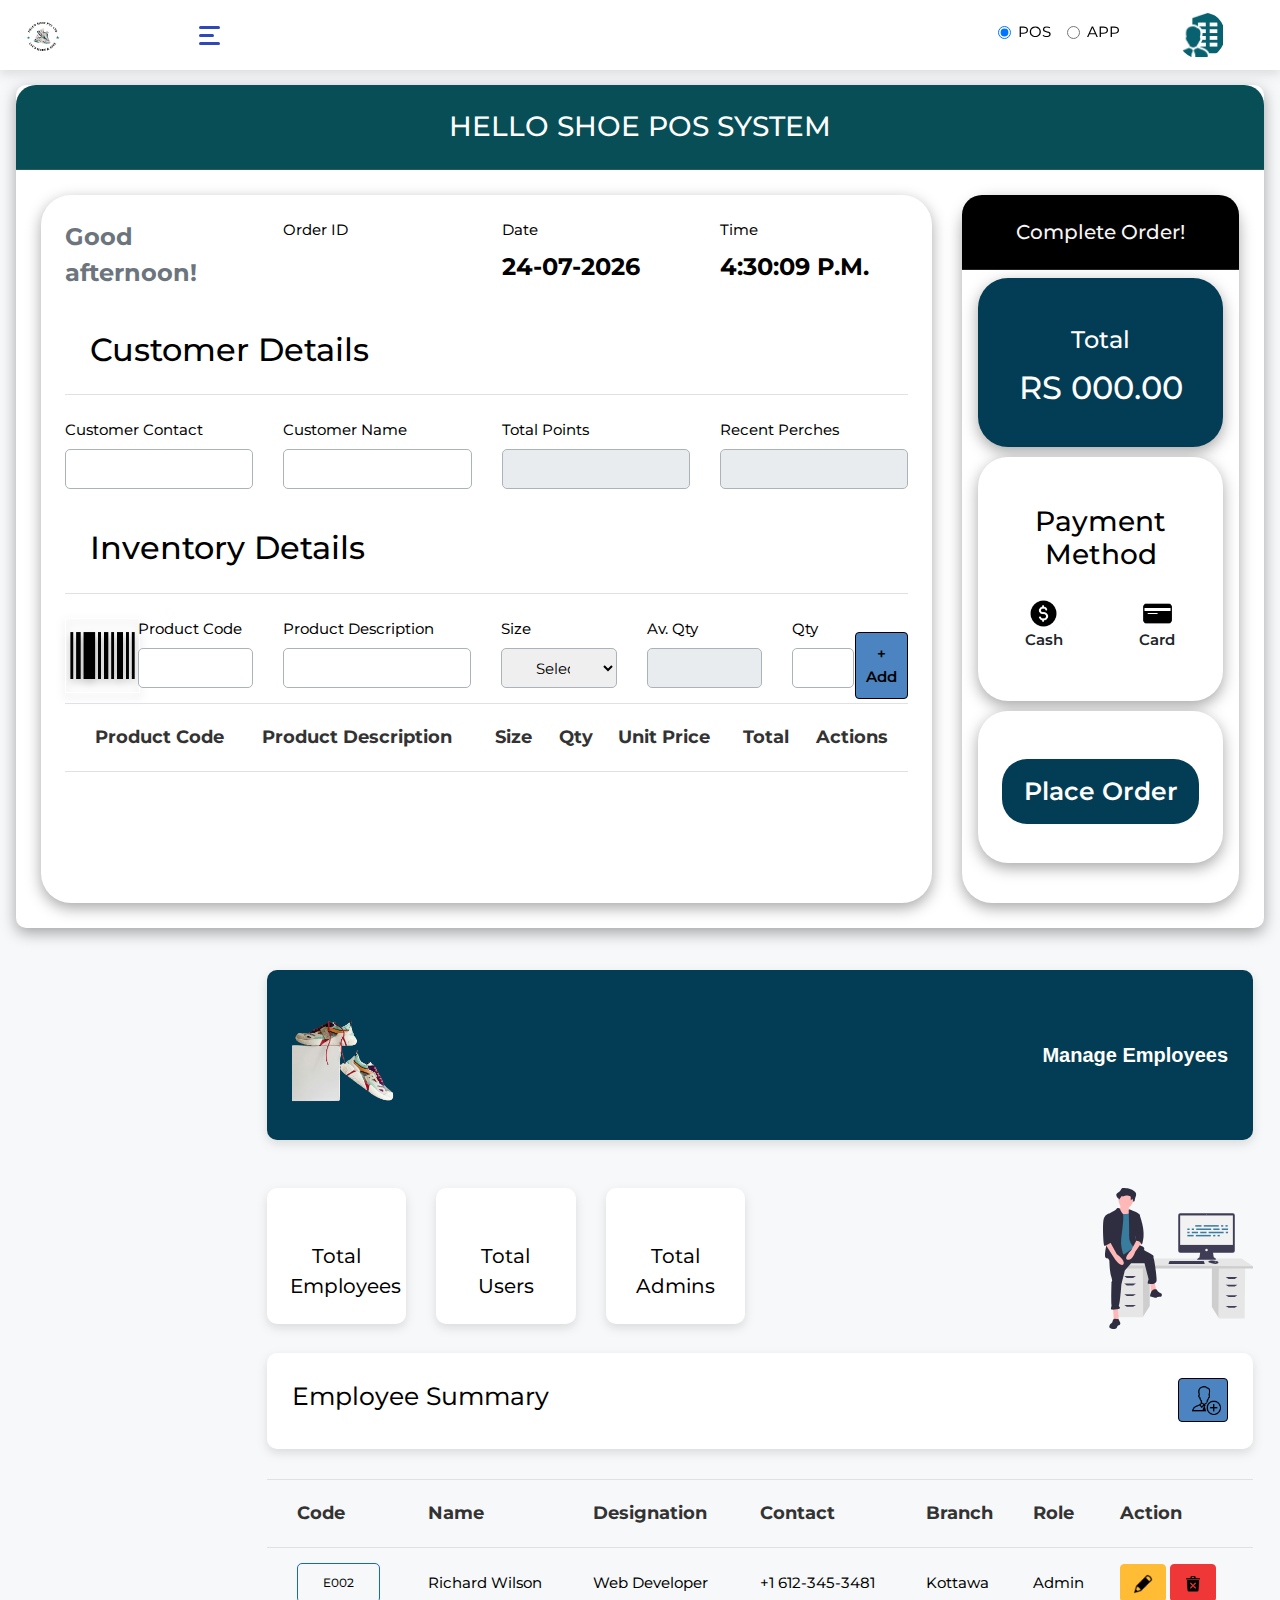
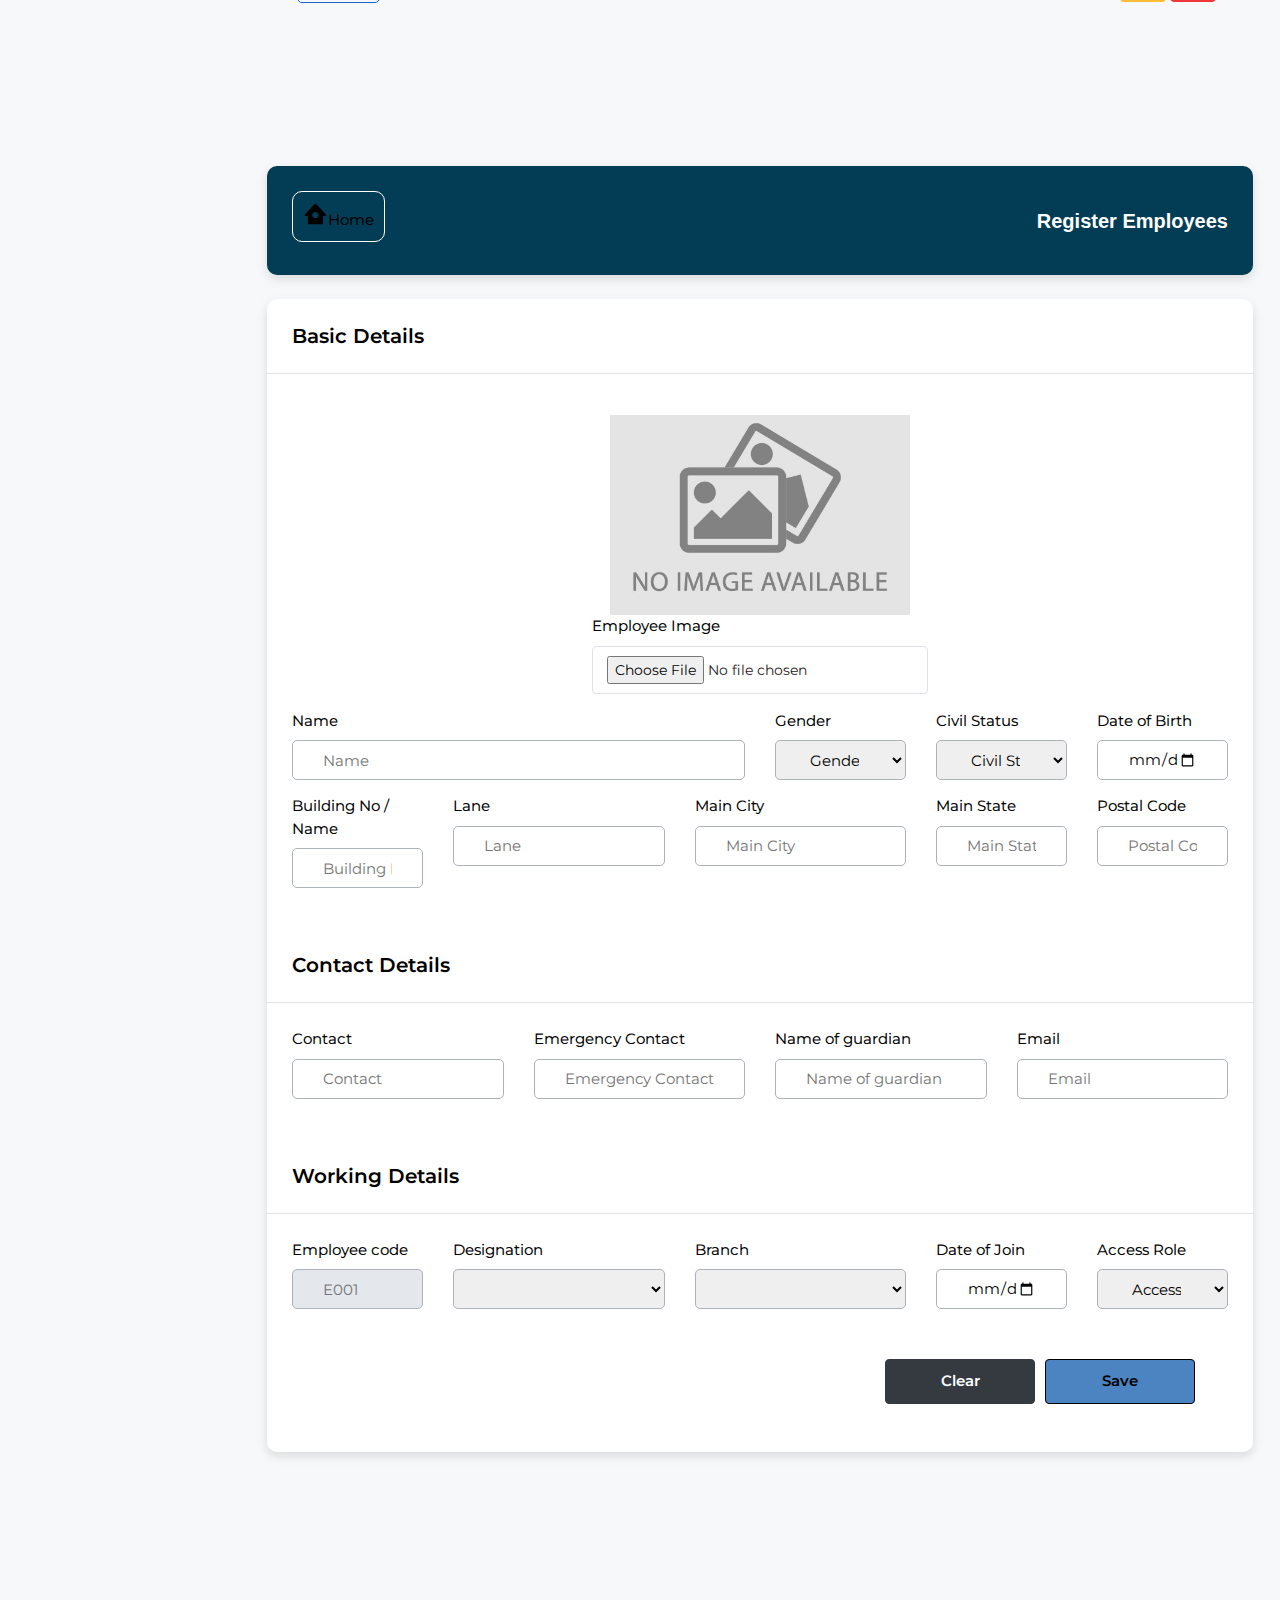
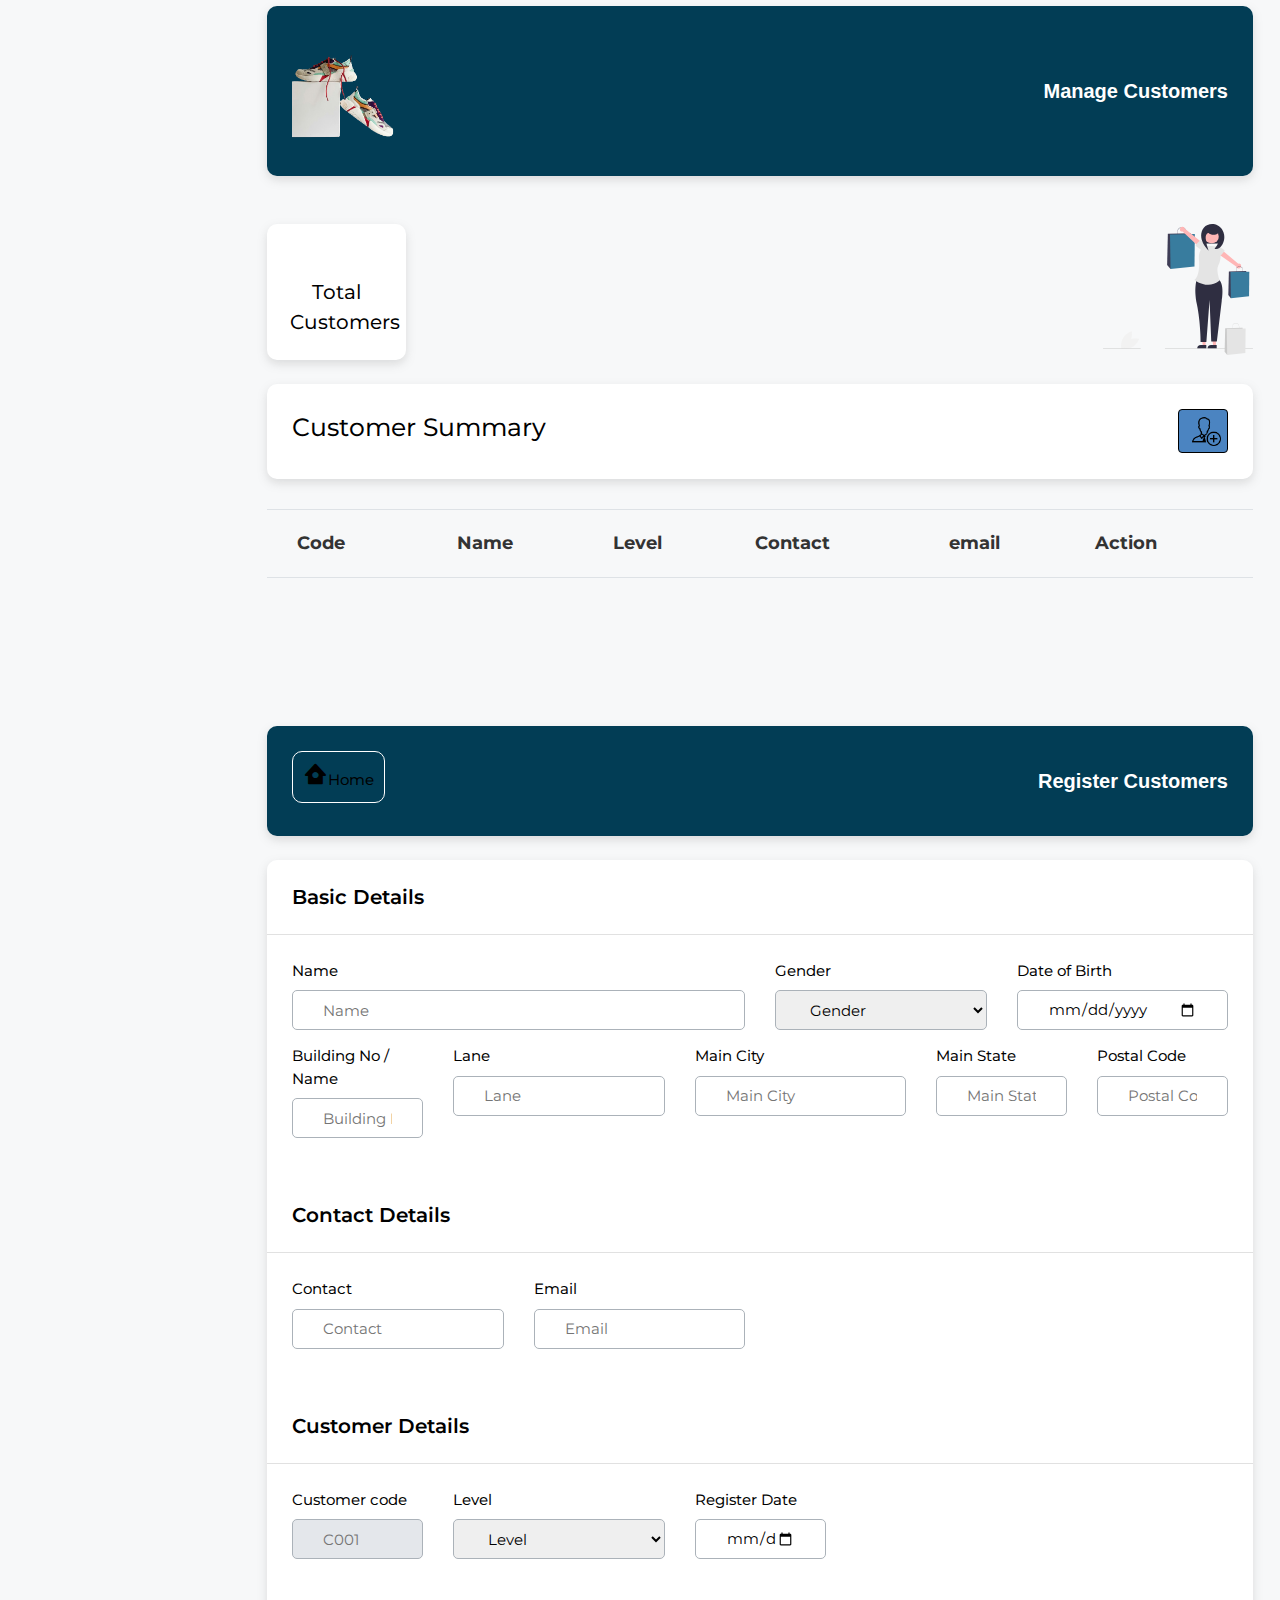
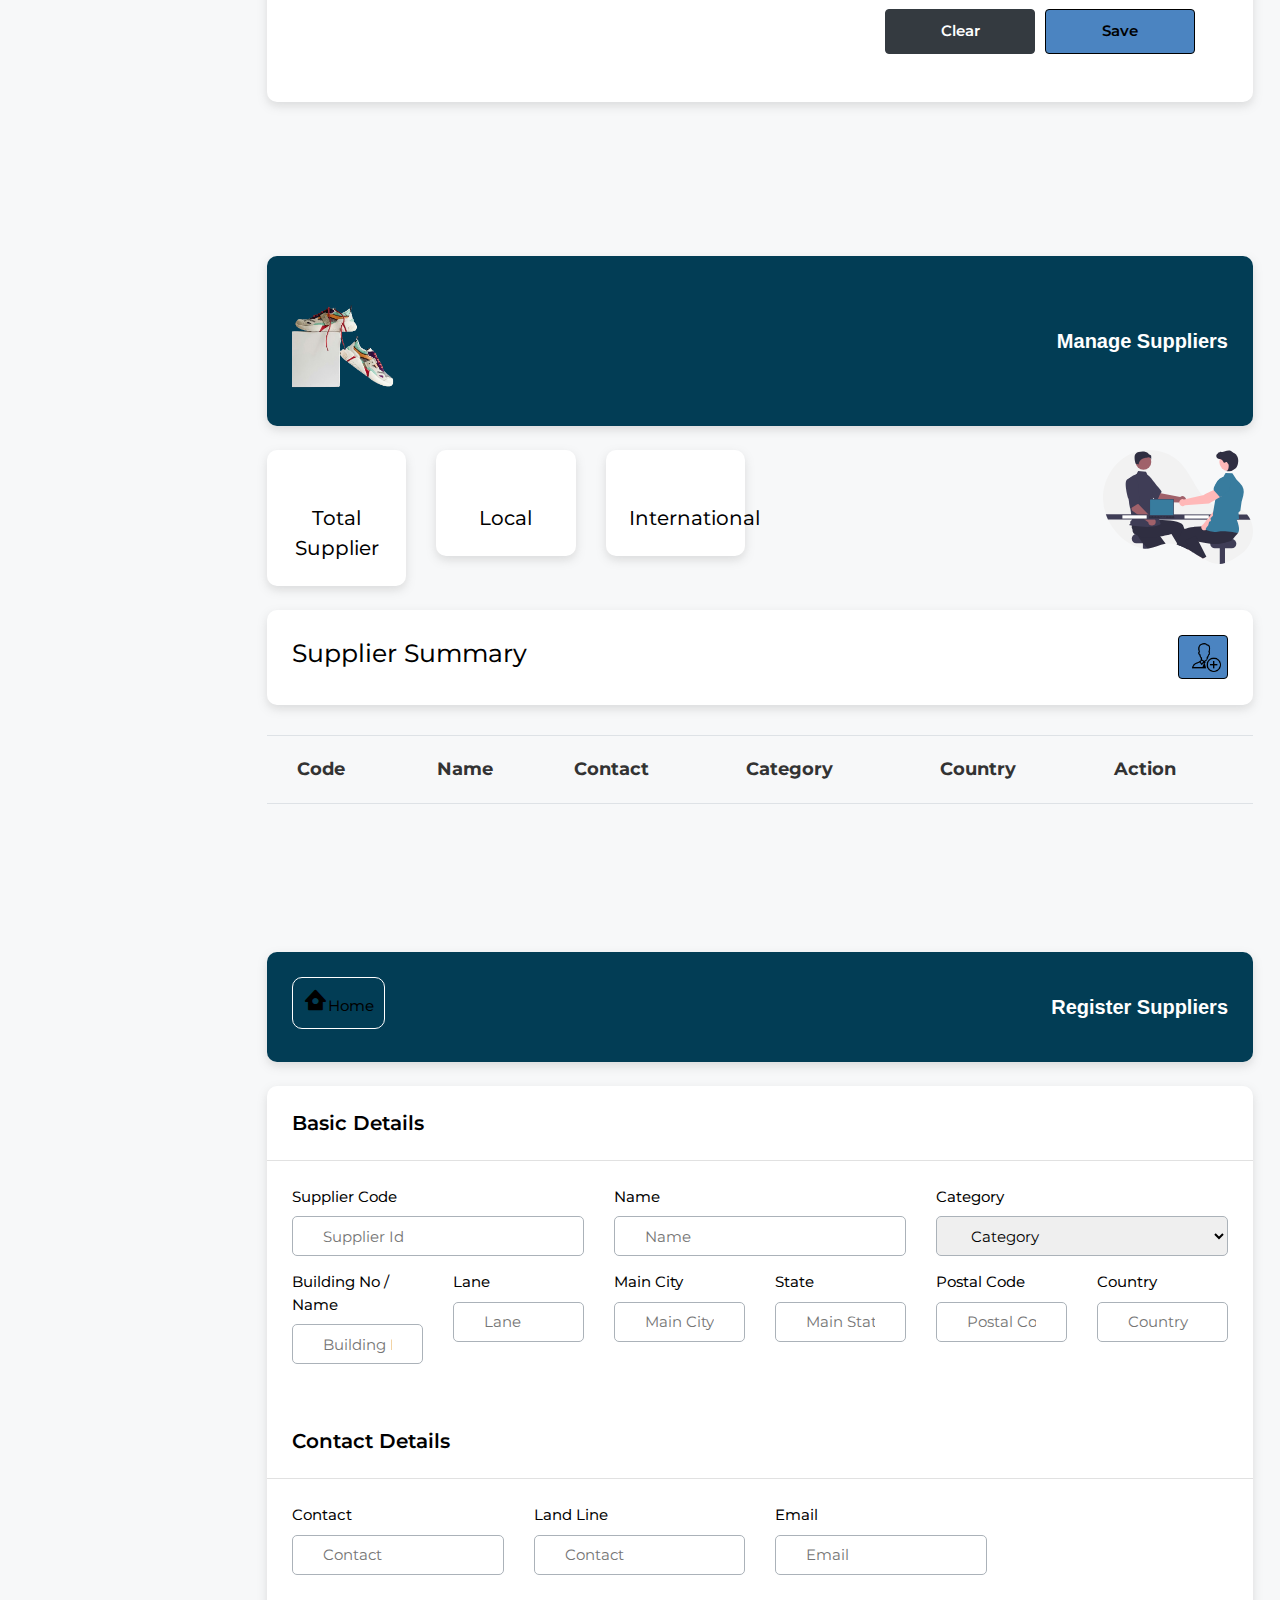
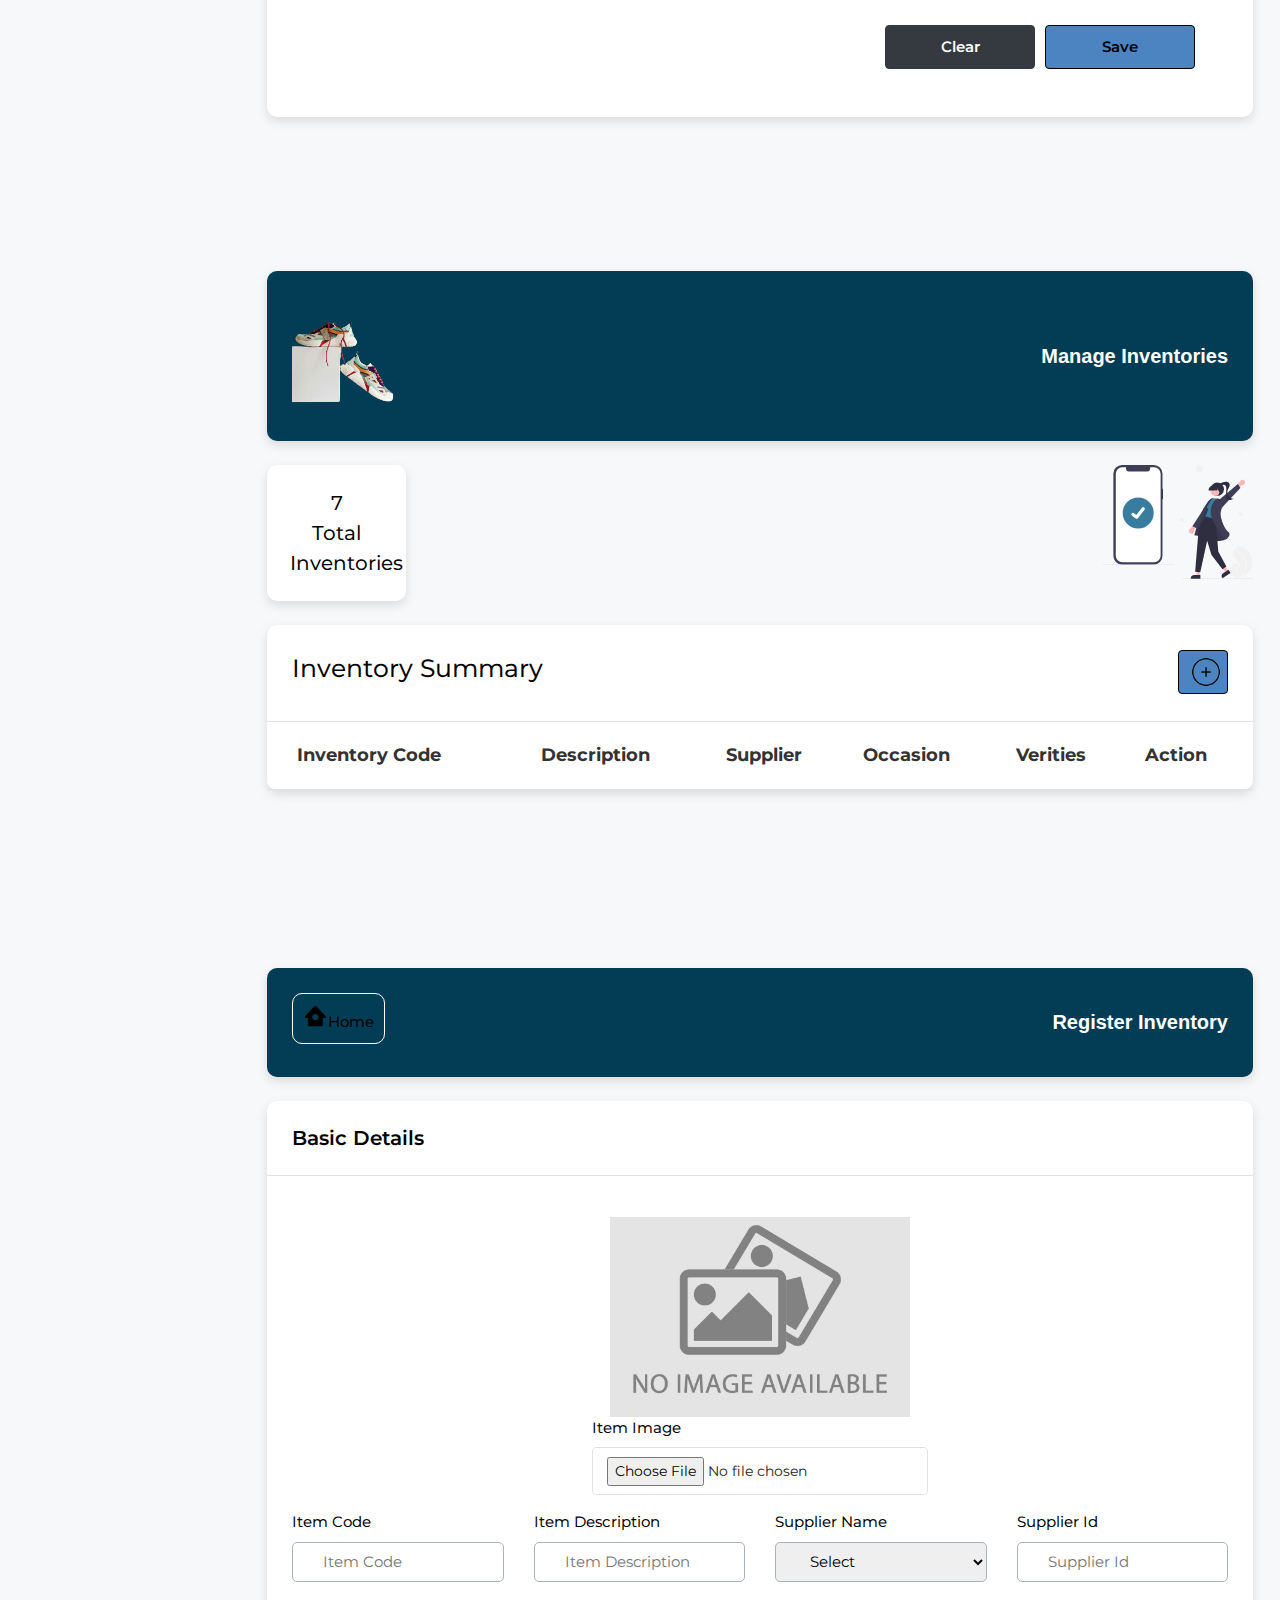
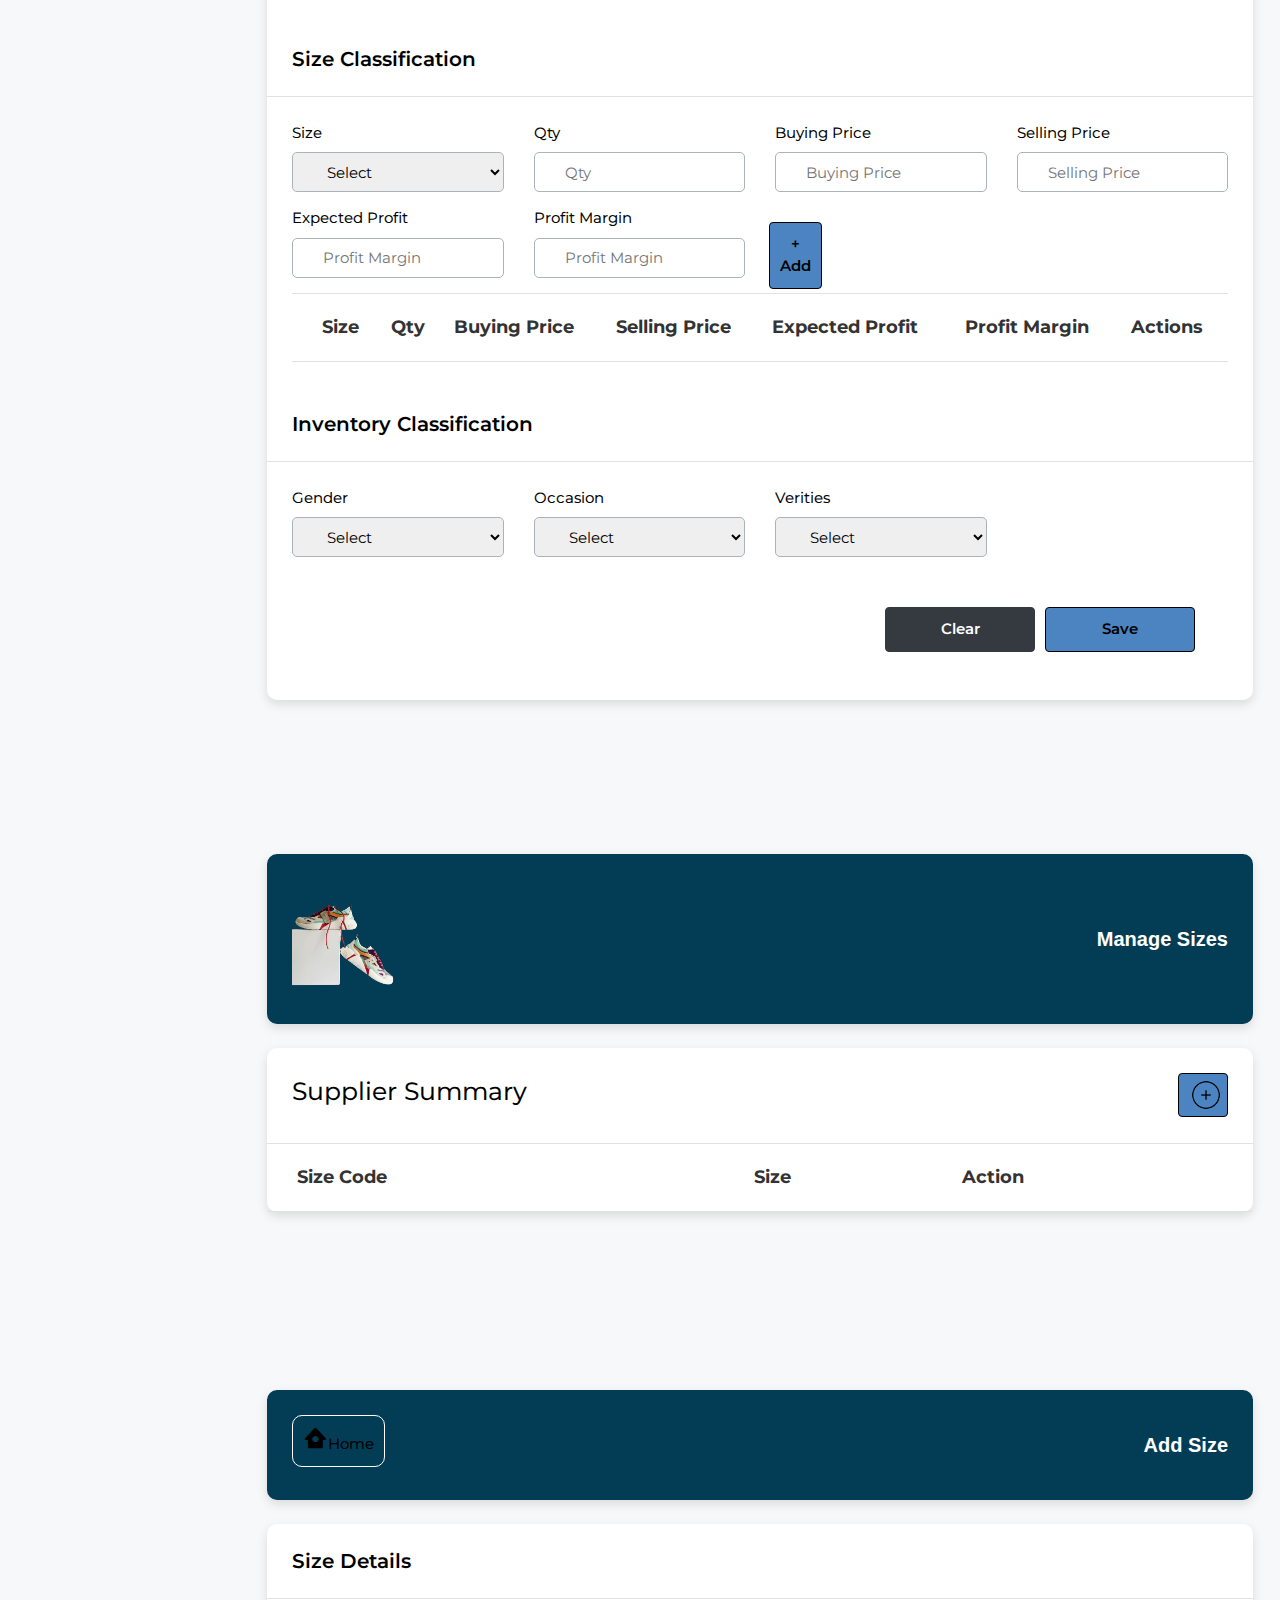
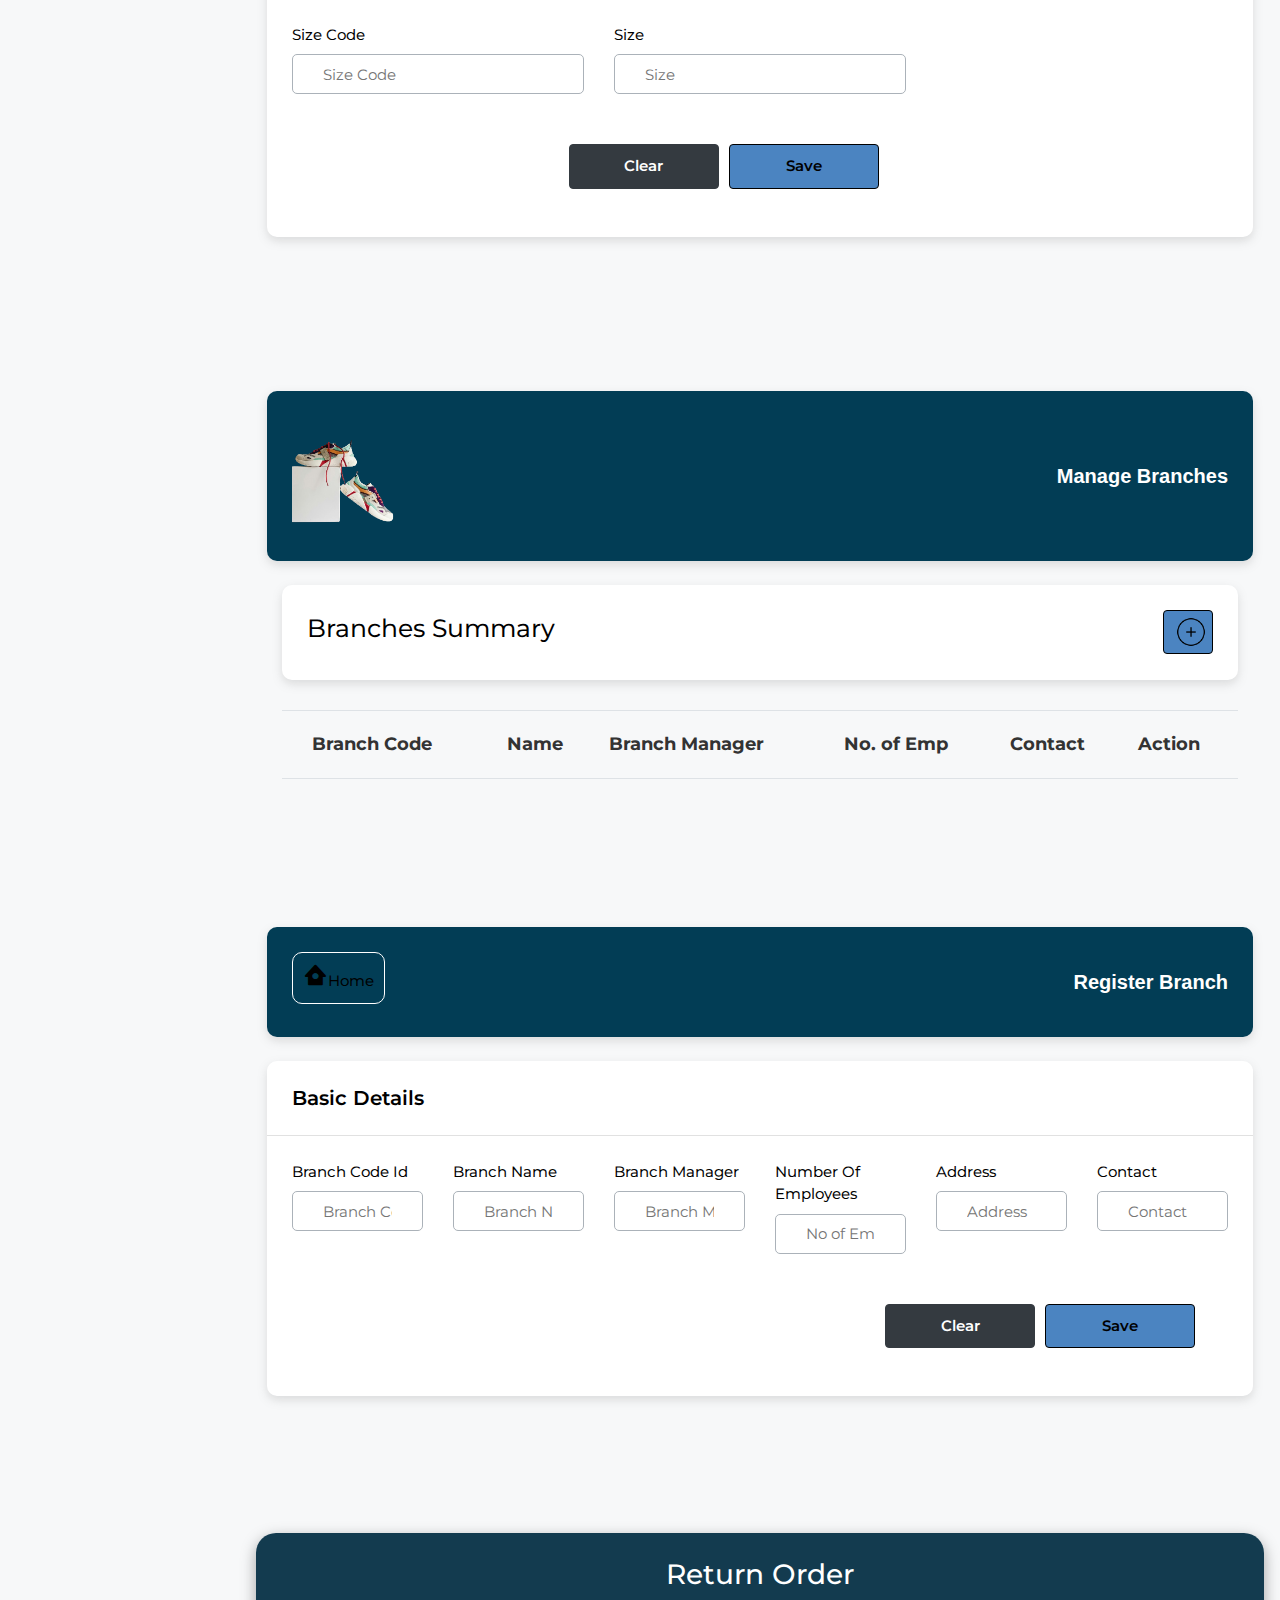
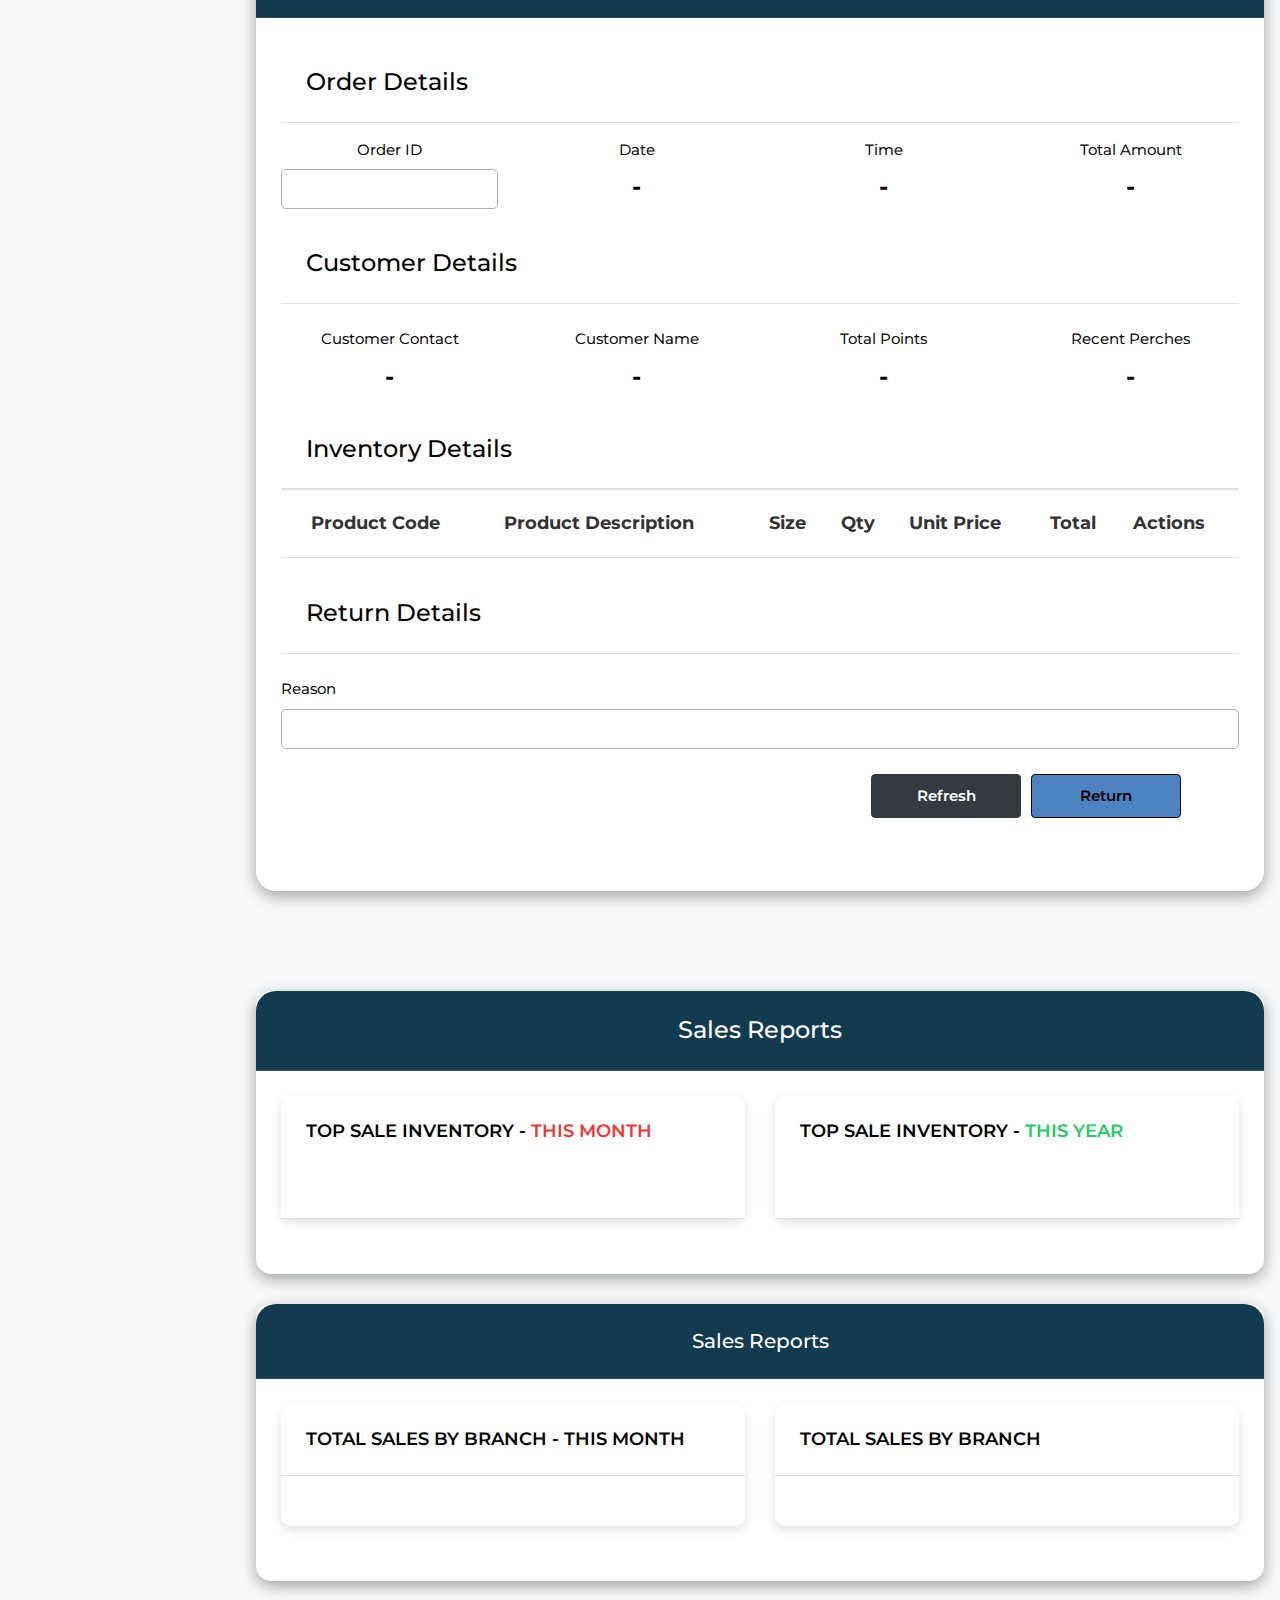
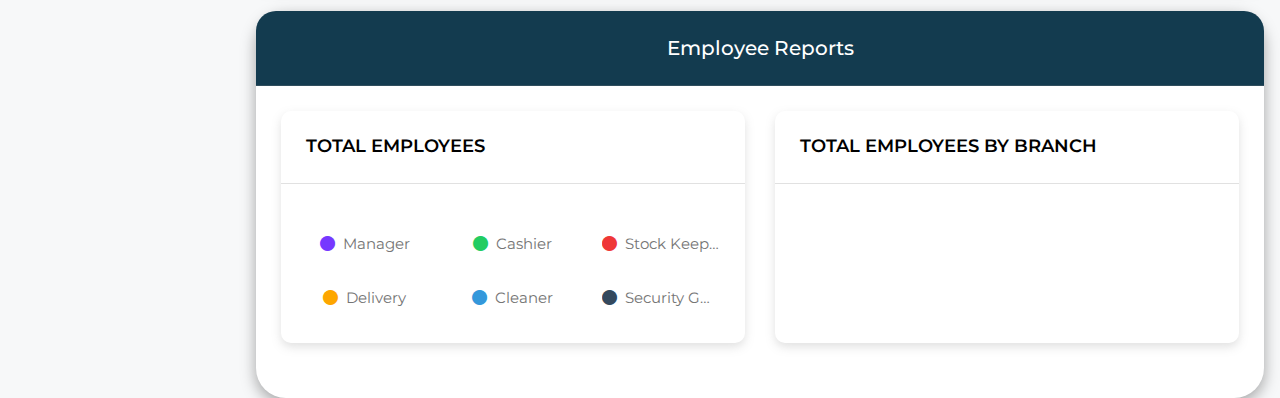
==== commit 25462883: "few changes" ====
--- a/pages/dashboard_page.html
+++ b/pages/dashboard_page.html
@@ -1904,18 +1904,19 @@
 
 </div>
 
+<!--return page-->
 <div class="page-wrapper" id="return-page">
     <div class="card ml-3 mr-3"
-         style="top: 10px;position: relative;box-shadow: rgba(0, 0, 0, 0.35) 0px 5px 15px; border: 2px  black;border-radius: 30px">
-        <div class="card-header text-center" style="background-color: black;">
-            <h2 class="text-white">Return Order</h2>
+         style="top: 10px;position: relative;box-shadow: rgba(0, 0, 0, 0.35) 0px 5px 15px; border: 2px  black;border-radius: 20px">
+        <div class="card-header text-center" style="background-color: #133b4f;">
+            <h3 class="text-white">Return Order</h3>
         </div>
 
         <div class="card-body">
             <div class="row">
                 <div class="col-12">
                     <div class="card-header">
-                        <h2>Order Details</h2>
+                        <h4>Order Details</h4>
                     </div>
                     <div class="row mt-3 text-center">
 
@@ -1955,7 +1956,7 @@
 
 
                     <div class="card-header">
-                        <h2>Customer Details</h2>
+                        <h4>Customer Details</h4>
                     </div>
                     <div class="row mt-4 text-center">
                         <div class="col-xl-3">
@@ -1989,7 +1990,7 @@
                     </div>
 
                     <div class="card-header">
-                        <h2>Inventory Details</h2>
+                        <h4>Inventory Details</h4>
                     </div>
 
 
@@ -2020,7 +2021,7 @@
                     </div>
 
                     <div class="card-header">
-                        <h2>Return Details</h2>
+                        <h4>Return Details</h4>
                     </div>
                     <div class="row mt-4">
 
@@ -2053,9 +2054,9 @@
 <div class="page-wrapper" id="report-page">
 
     <div class="card ml-3 mr-3"
-         style="top: 10px;position: relative;box-shadow: rgba(0, 0, 0, 0.35) 0px 5px 15px; border: 2px  black;border-radius: 30px">
-        <div class="card-header text-center" style="background-color: black;">
-            <h2 class="text-white">Sales Reports</h2>
+         style="top: 10px;position: relative;box-shadow: rgba(0, 0, 0, 0.35) 0px 5px 15px; border: 2px  black;border-radius: 15px">
+        <div class="card-header text-center" style="background-color: #133b4f;">
+            <h4 class="text-white">Sales Reports</h4>
         </div>
 
         <div class="card-body">
@@ -2099,9 +2100,9 @@
     </div>
 
     <div class="card ml-3 mr-3"
-         style="top: 10px;position: relative;box-shadow: rgba(0, 0, 0, 0.35) 0px 5px 15px; border: 2px  black;border-radius: 30px">
-        <div class="card-header text-center" style="background-color: black;">
-            <h2 class="text-white">Sales Reports</h2>
+         style="top: 10px;position: relative;box-shadow: rgba(0, 0, 0, 0.35) 0px 5px 15px; border: 2px  black;border-radius: 15px">
+        <div class="card-header text-center" style="background-color: #133b4f;">
+            <h5 class="text-white">Sales Reports</h5>
         </div>
 
         <div class="card-body">
@@ -2140,8 +2141,8 @@
 
     <div class="card ml-3 mr-3"
          style="top: 10px;position: relative;box-shadow: rgba(0, 0, 0, 0.35) 0px 5px 15px; border: 2px  black;border-radius: 30px">
-        <div class="card-header text-center" style="background-color: black;">
-            <h2 class="text-white">Employee Reports</h2>
+        <div class="card-header text-center" style="background-color: #133b4f;">
+            <h5 class="text-white">Employee Reports</h5>
         </div>
 
         <div class="card-body">
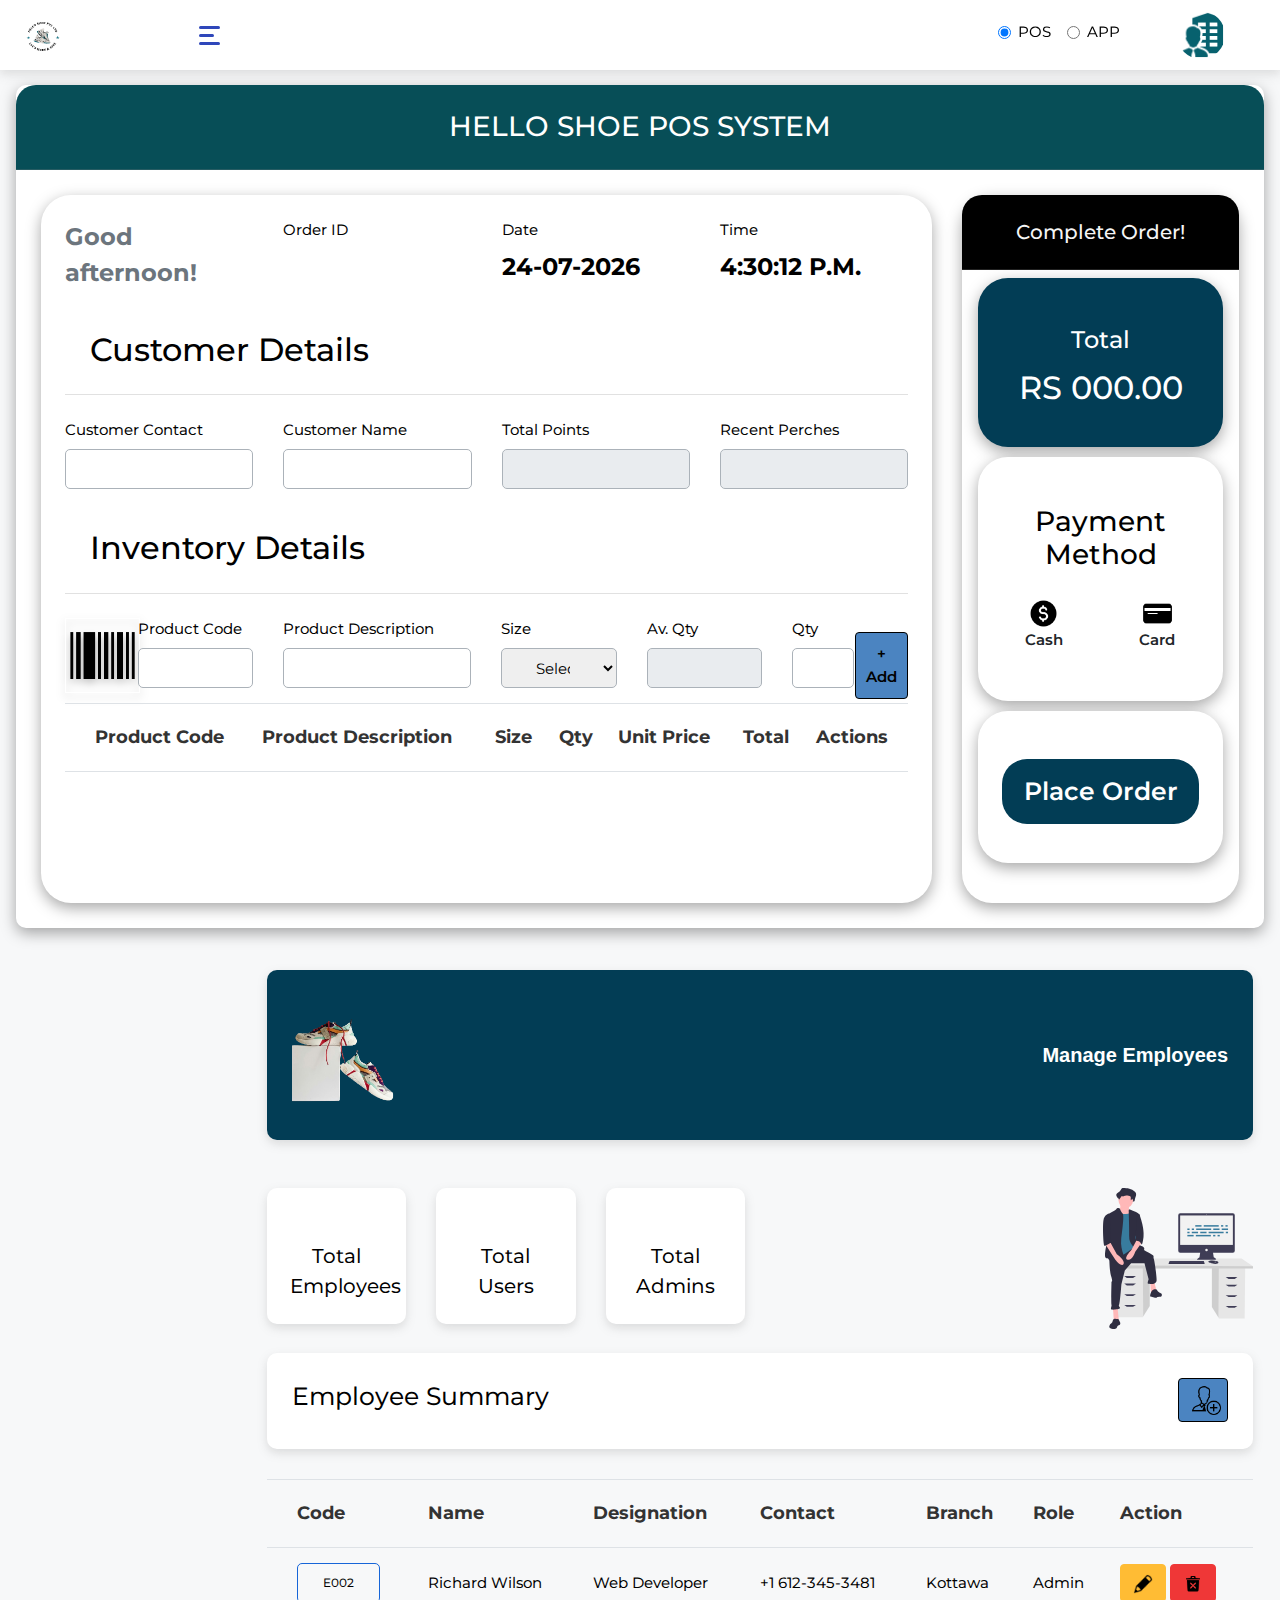
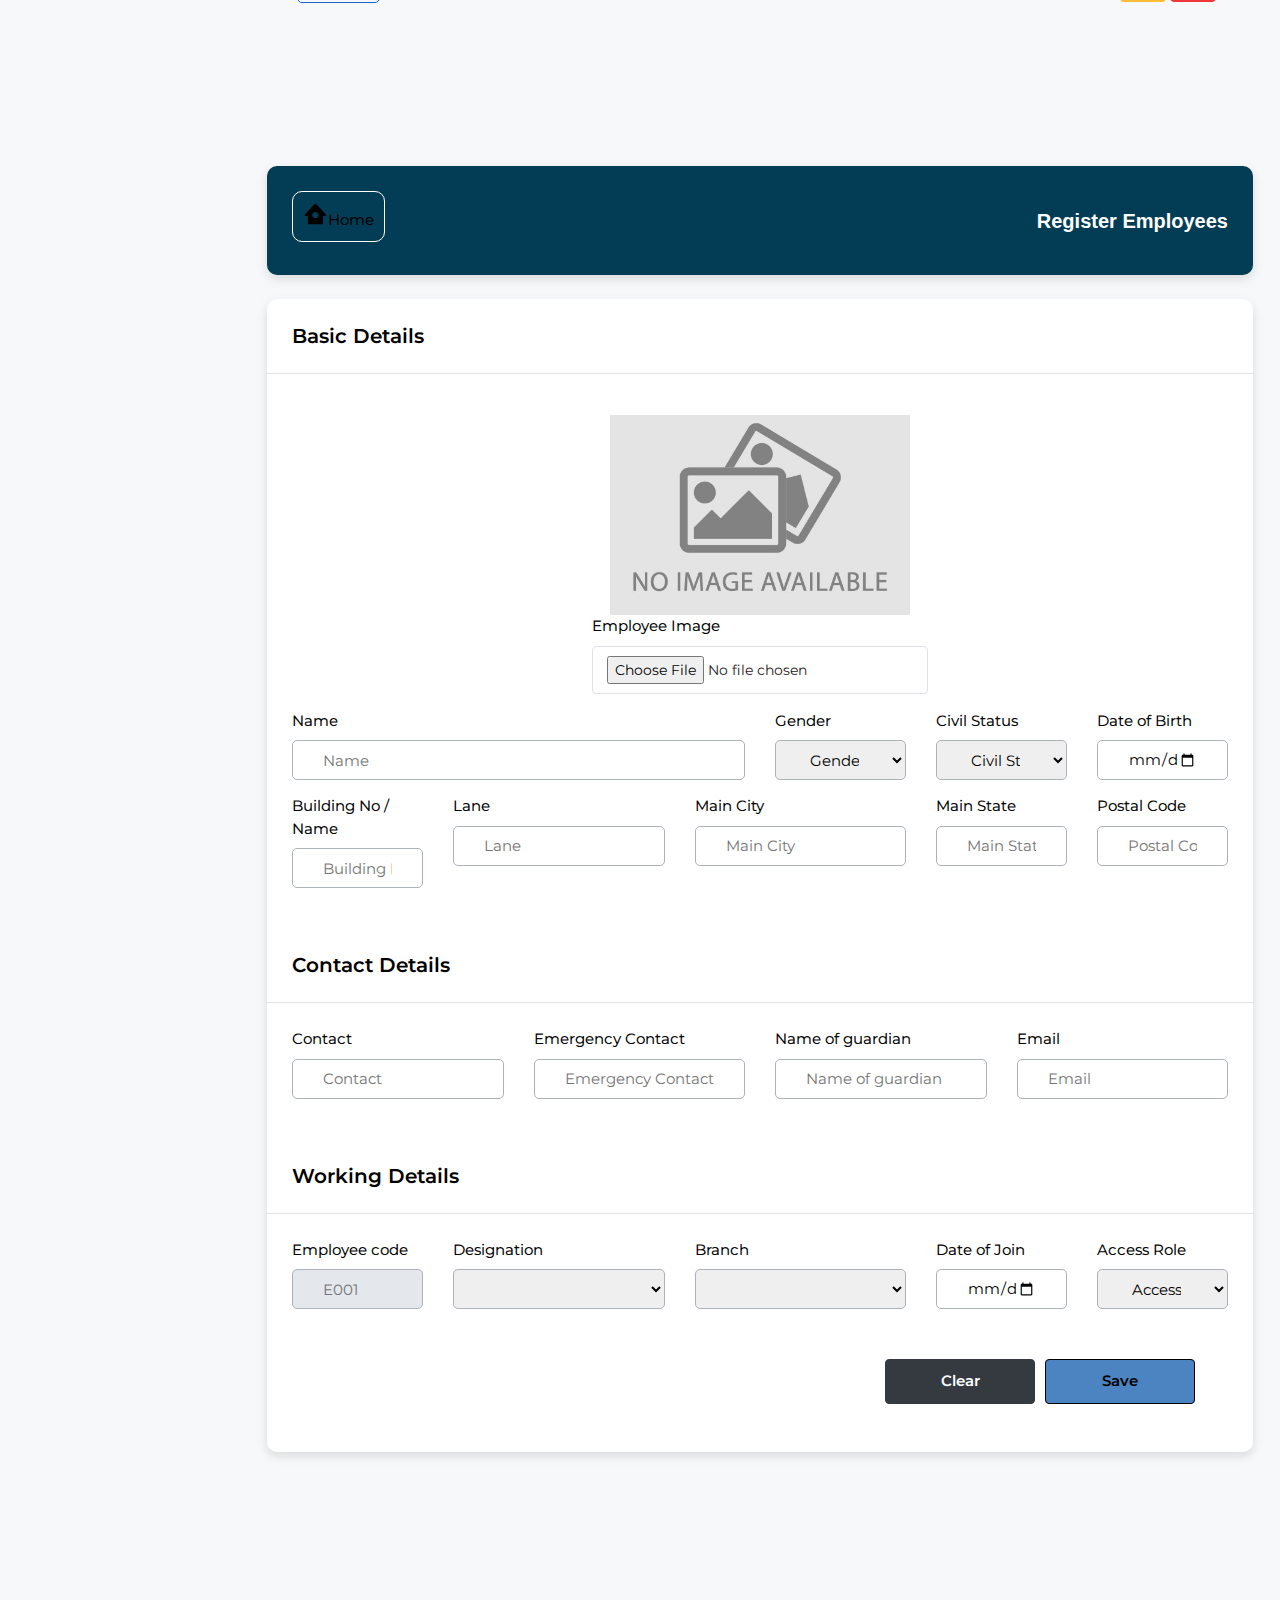
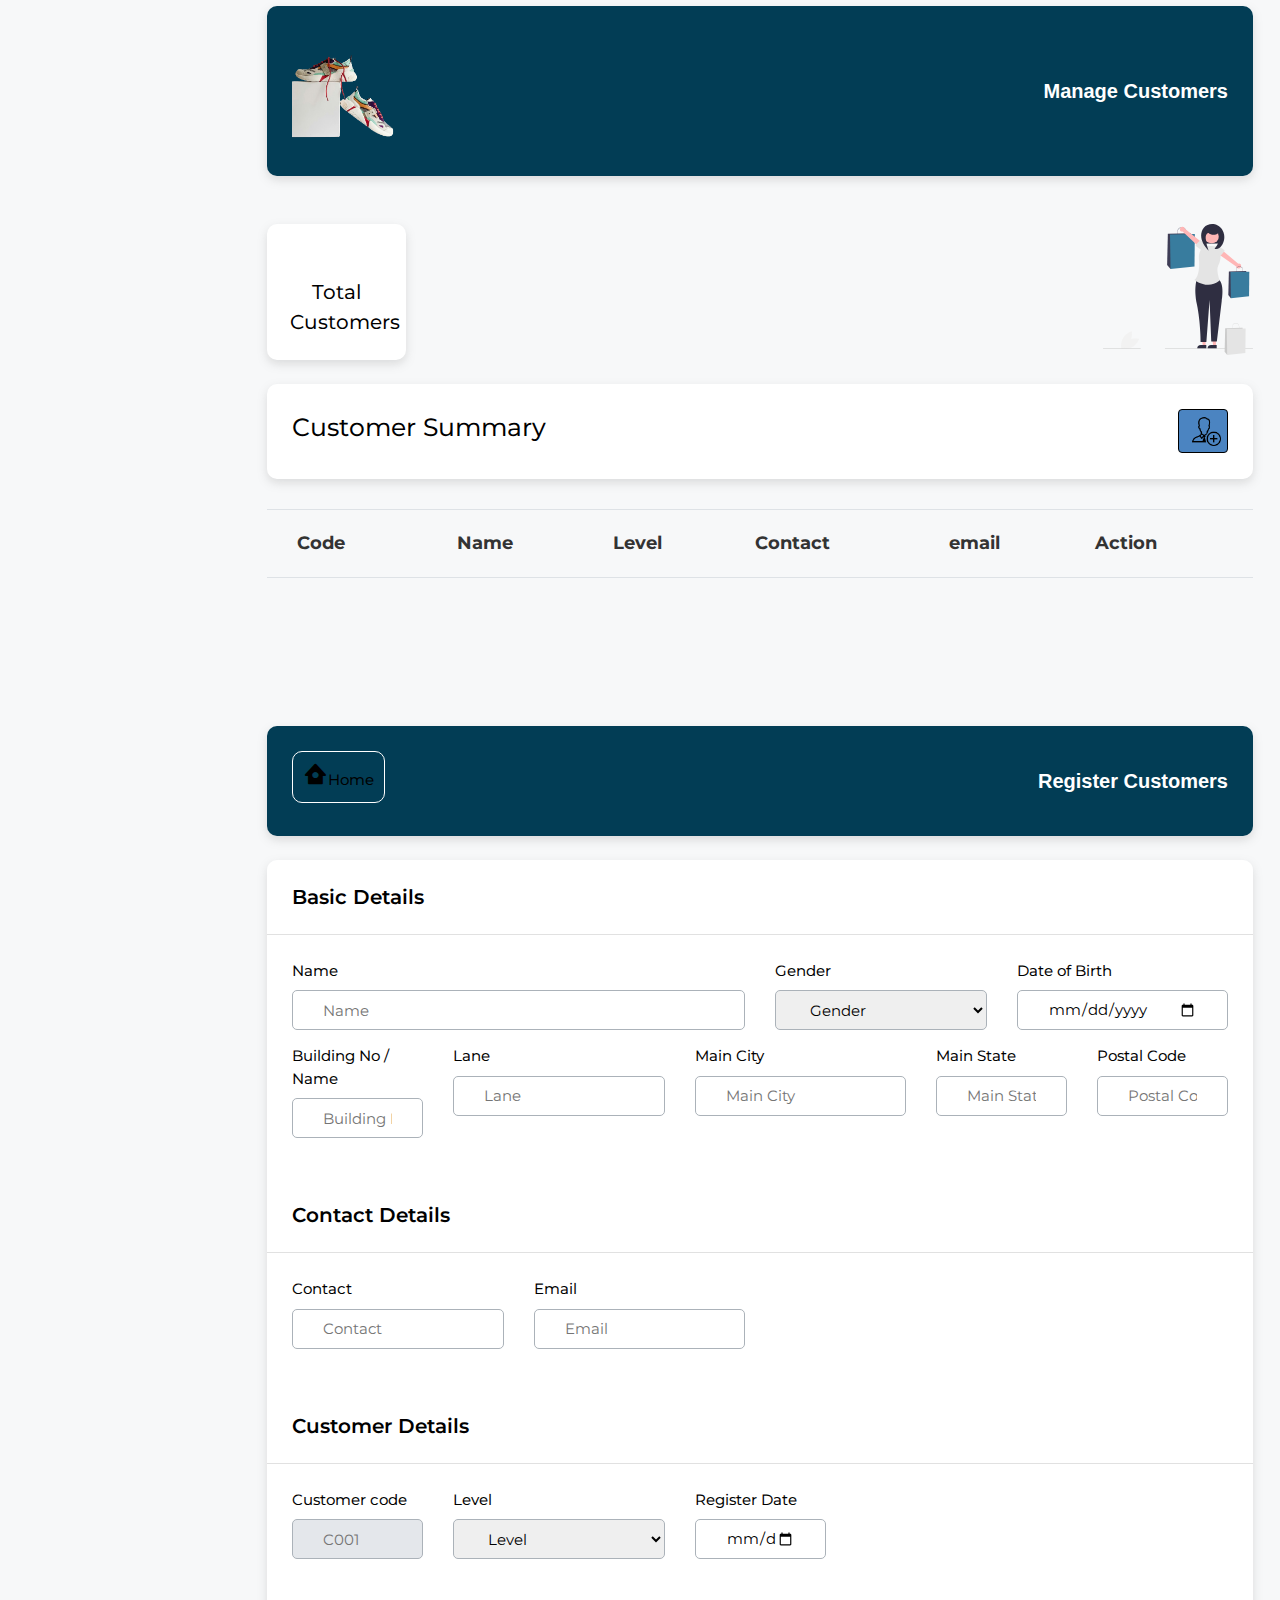
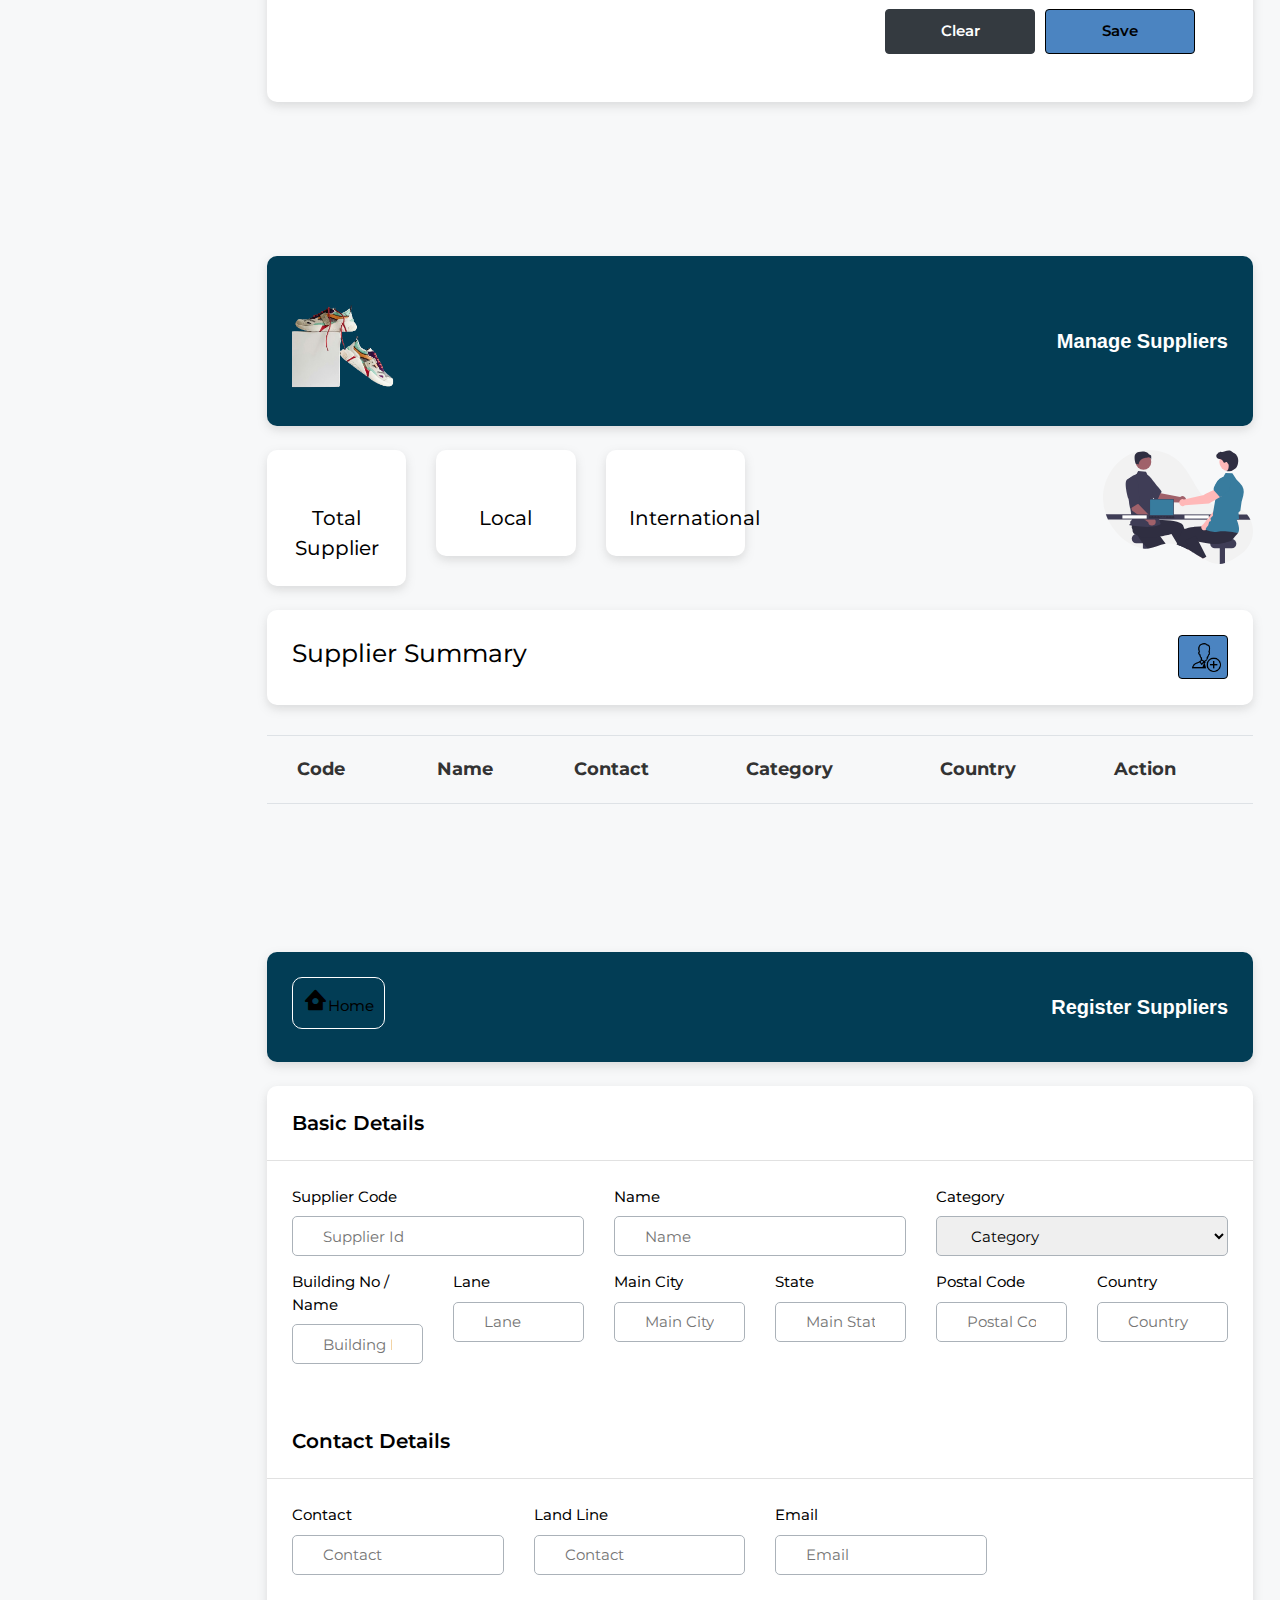
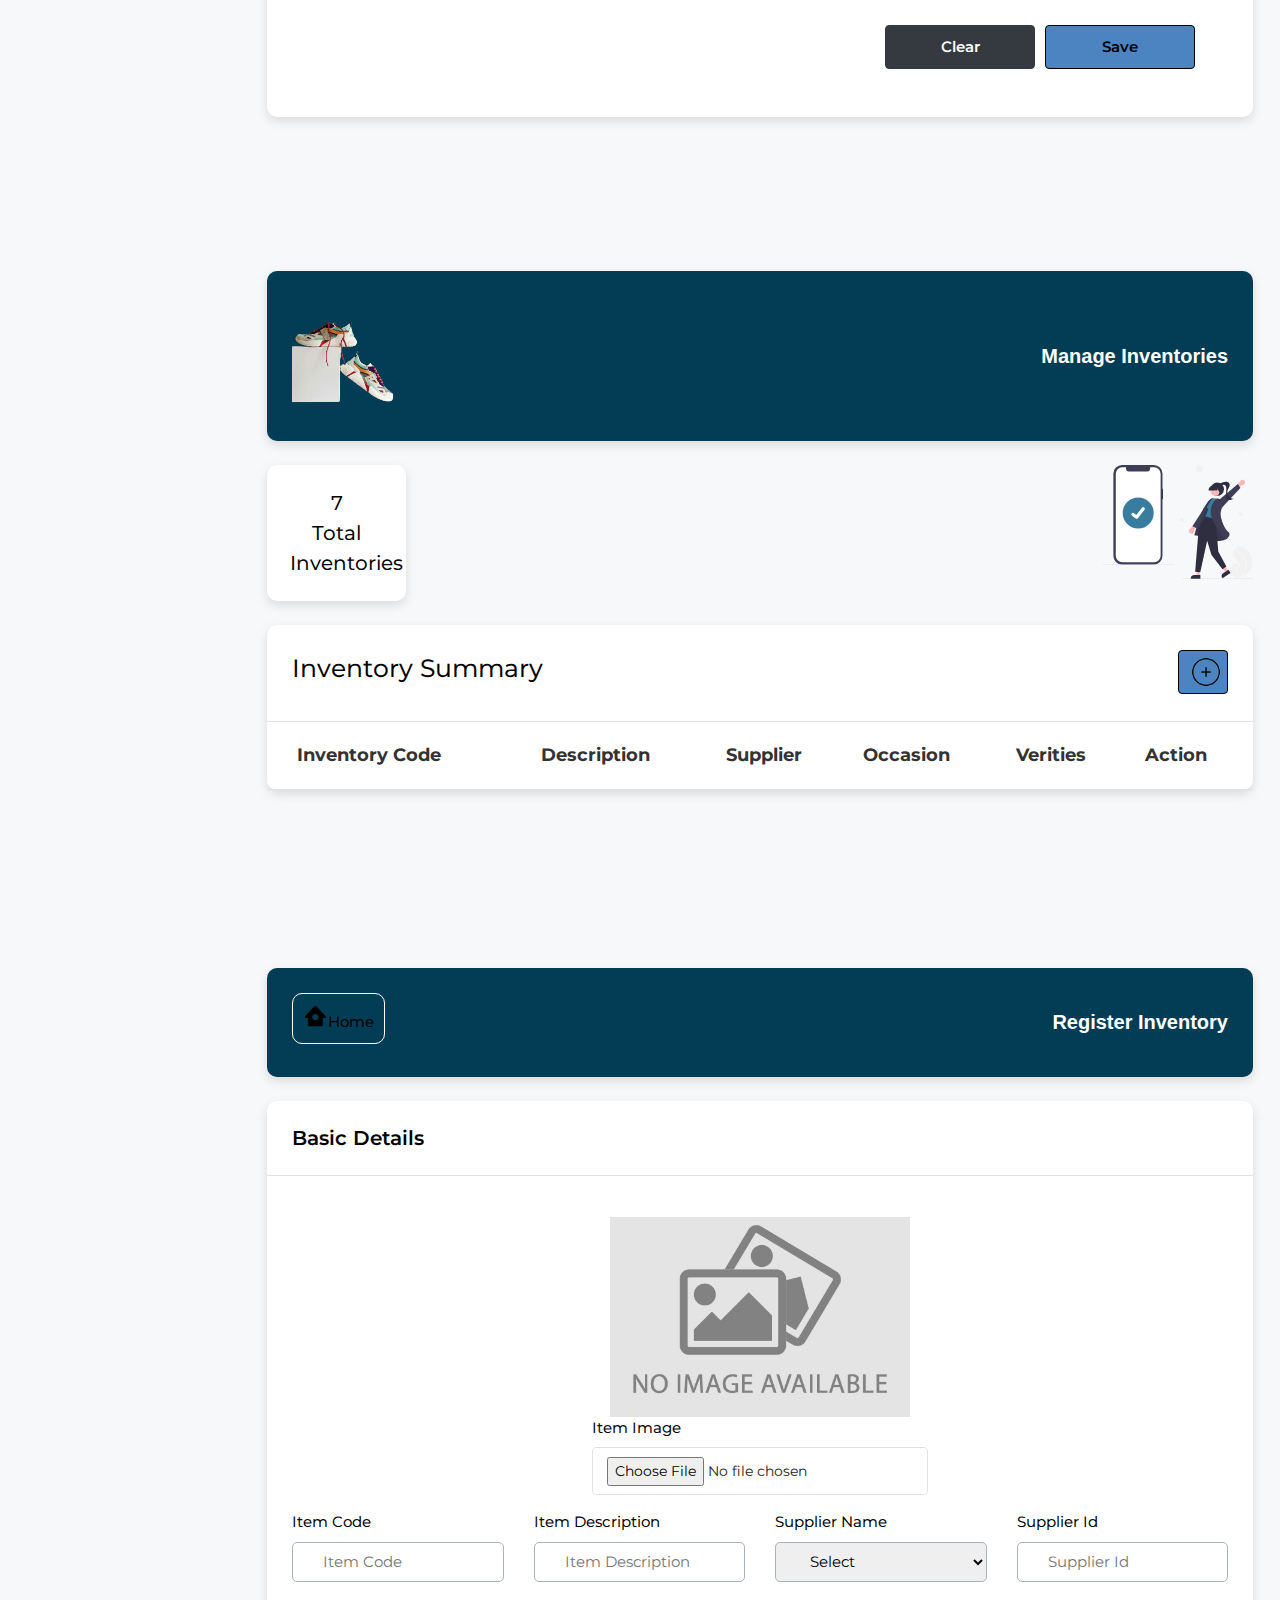
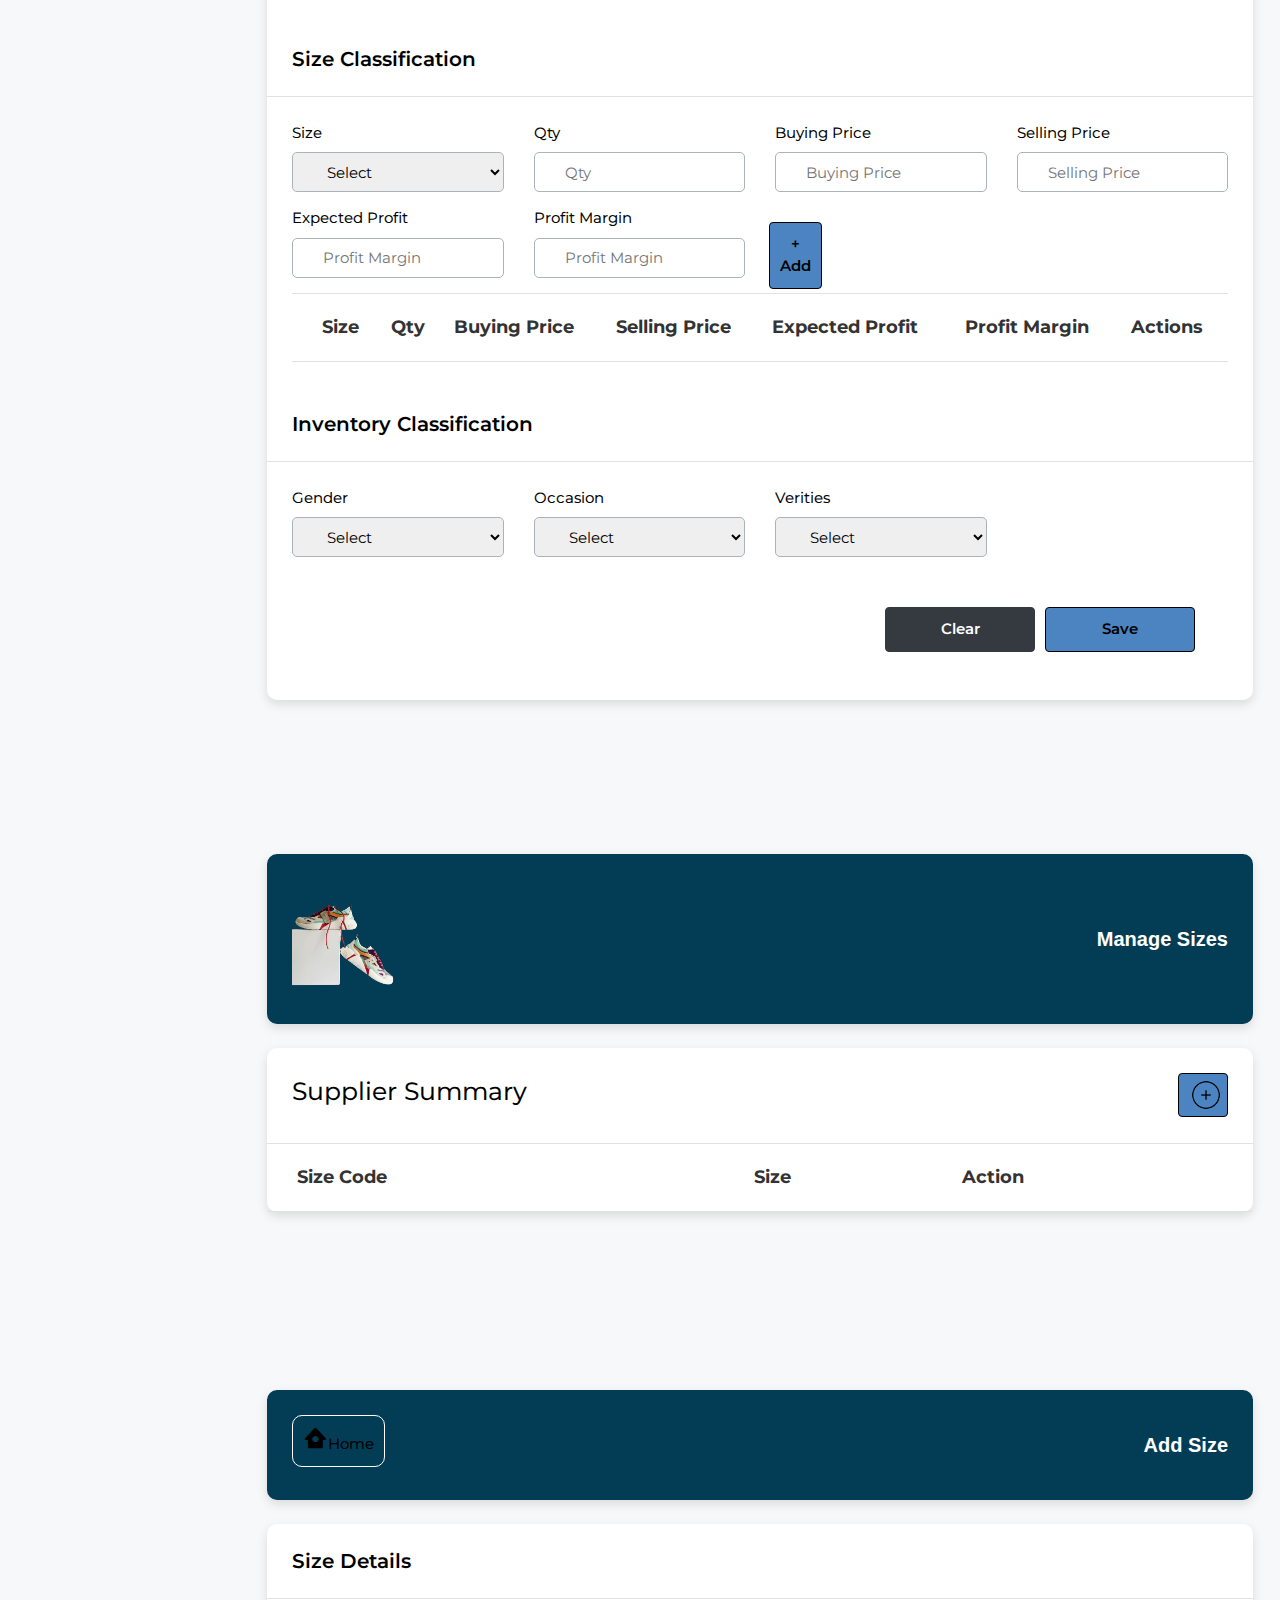
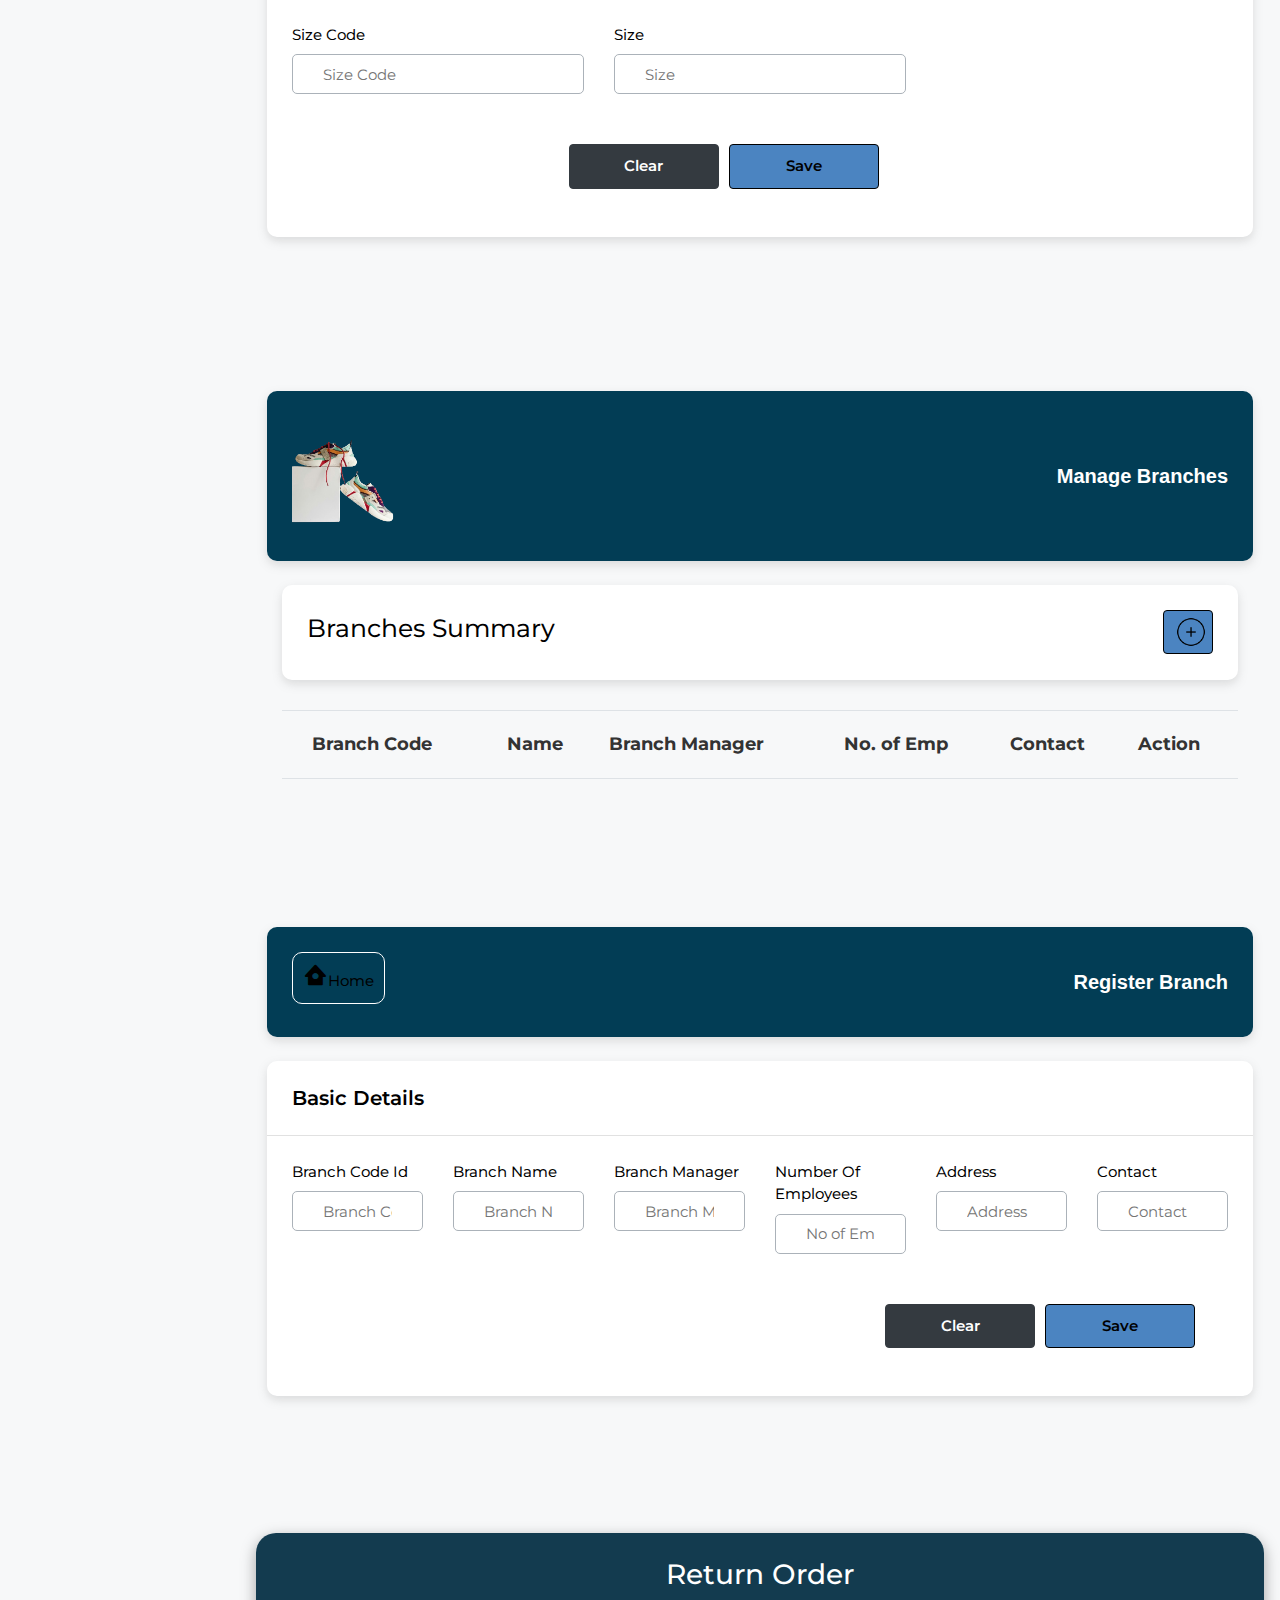
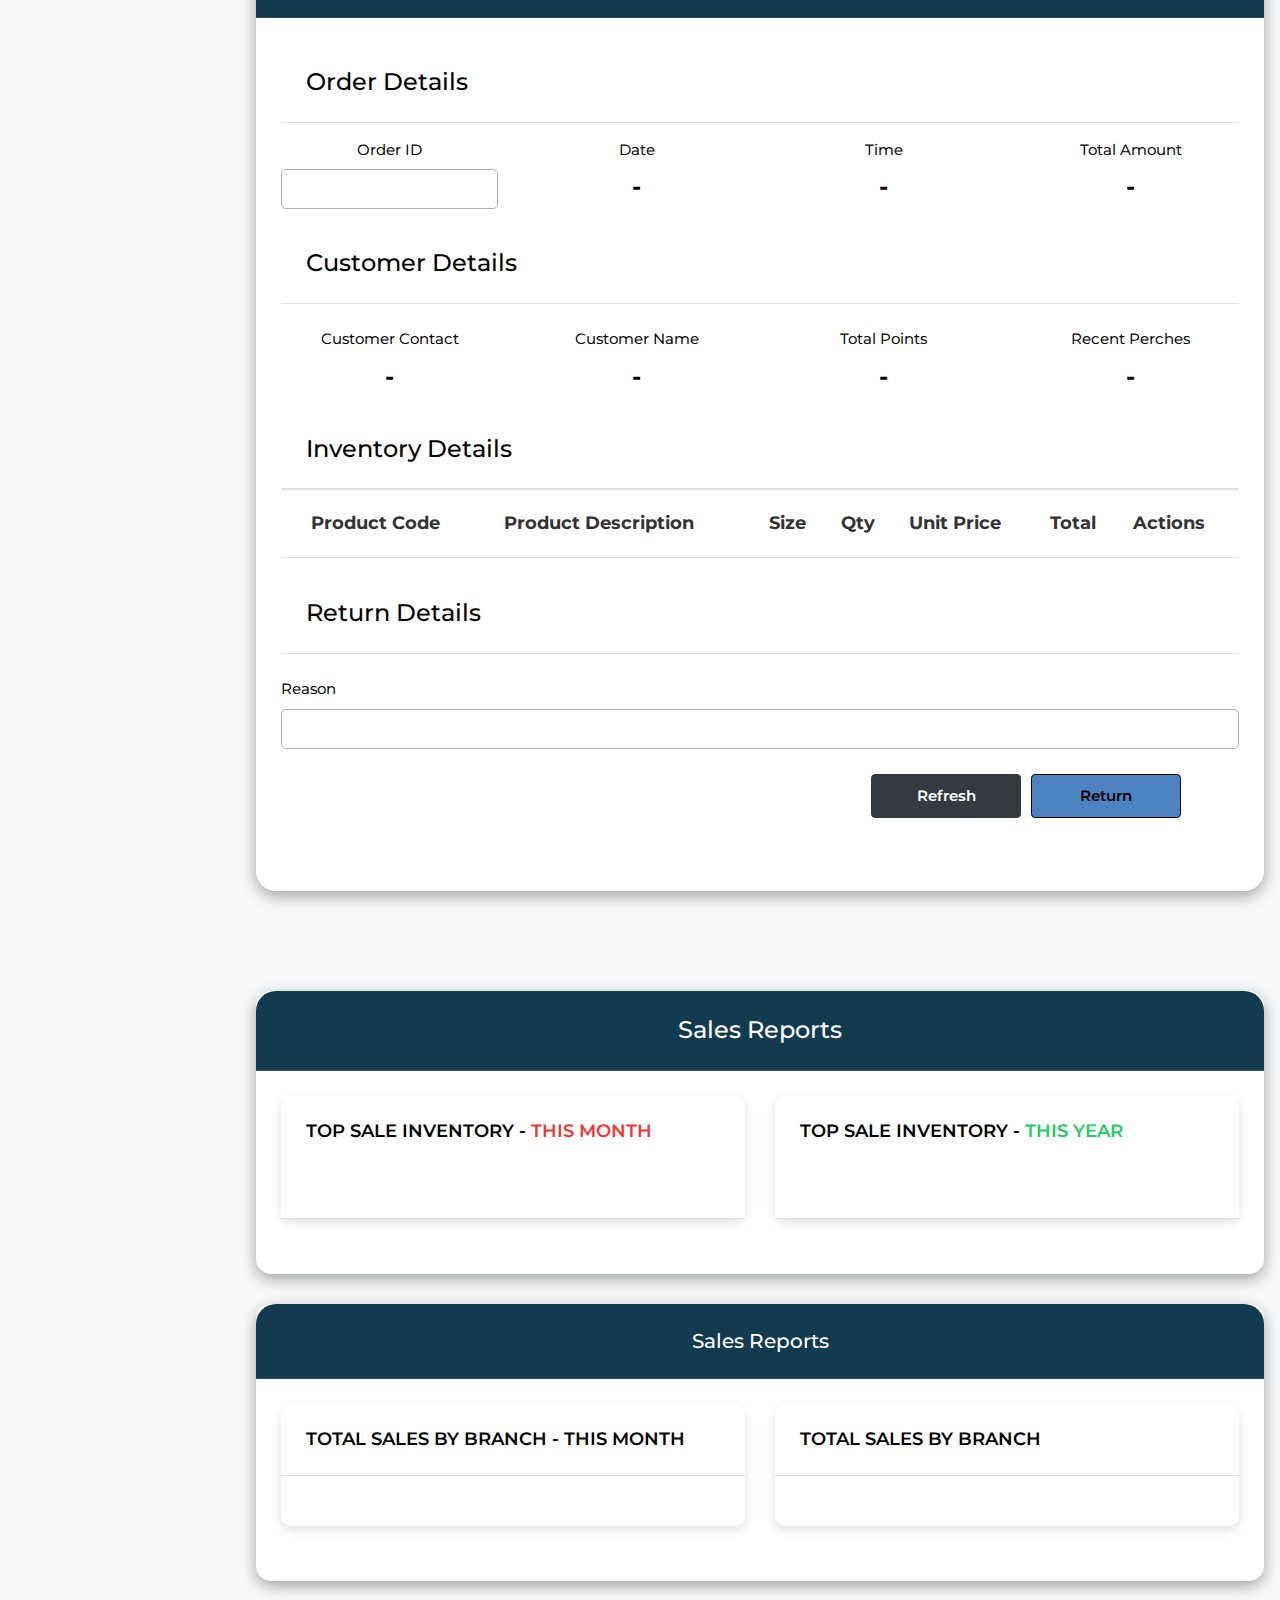
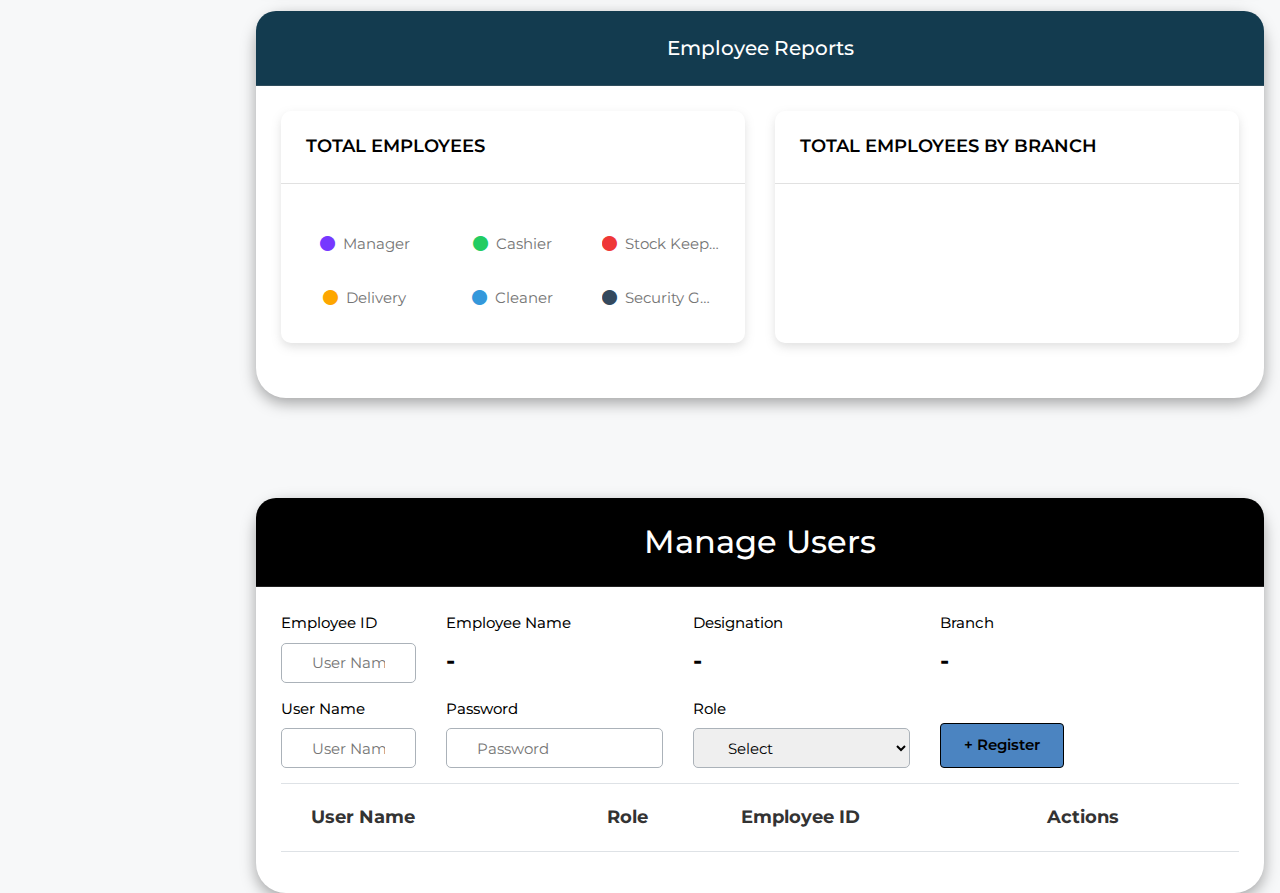
==== commit 6e48797e: "few changes in dashboard" ====
--- a/pages/dashboard_page.html
+++ b/pages/dashboard_page.html
@@ -408,6 +408,11 @@
                             <hr>
 
                             <li>
+                                <a id="btn-users"><img src="../assets/img/nav-user.png" alt="sidebar_img">
+                                    <span>User</span></a>
+                            </li>
+
+                            <li>
                                 <a id="btn-report"><img src="../assets/img/nav-reports.png" alt="sidebar_img">
                                     <span>Reports</span></a>
                             </li>
@@ -422,7 +427,7 @@
             <div class="content container-fluid">
 
                 <div class="row">
-                    <div class="col-3 text-center" >
+                    <div class="col-3 text-center">
                         <div class="card ml-3 mr-3"
                              style="top: 10px;position: relative;box-shadow: rgba(0, 0, 0, 0.35) 0px 5px 15px; border: 2px  black;border-radius: 10px; background-color: white;">
                             <div class="row">
@@ -472,915 +477,131 @@
                 </div>
 
 
-
                 <div class="row">
                     <div class="col-12 text-center">
                         <div class="card ml-3 mr-3"
-                             style="top: 10px;position: relative;box-shadow: rgba(0, 0, 0, 0.35) 0px 5px 15px; border: 2px  black;border-radius: 10px; background-color: white" >
+                             style="top: 10px;position: relative;box-shadow: rgba(0, 0, 0, 0.35) 0px 5px 15px; border: 2px  black;border-radius: 10px; background-color: white">
                             <div class="row">
                                 <div class="col-12 text-center">
                                     <img src="../assets/img/favicon.png" style="width: 30%">
                                 </div>
 
 
-
-                            </div>
-                        </div>
-                    </div>
-
-
-
-            </div>
-
+                            </div>
+                        </div>
+                    </div>
+
+
+                </div>
+
+            </div>
         </div>
     </div>
-</div>
-
-
-<!--employee page-->
-
-<div class="page-wrapper" id="employee-page">
-    <div class="content container-fluid">
-        <div class="row">
-            <div class="col-xl-12 col-sm-12 col-12">
-                <div class="breadcrumb-path mb-4">
-                    <ul class="breadcrumb">
-                        <img src="../assets/img/item_sum.png" id="sum-img">
-                    </ul>
-                    <h3 class="sum-txt">Manage Employees</h3>
-                </div>
-            </div>
-            <div class="col-xl-12 col-sm-12 col-12 mb-4">
-                <!-- <div class="head-link-set">
-                     <ul>
-                         <li><a class="active" href="#">All</a></li>
-                         <li><a href="employee-team.html">Teams</a></li>
-                         <li><a href="employee-office.html">Offices</a></li>
-                     </ul>
-                     <a class="btn-add" href="add-employee.html"><i data-feather="plus"></i> Add Person</a>
-                 </div>-->
-            </div>
-            <div class="col-xl-12 col-sm-12 col-12 mb-4">
-                <div class="row">
-                    <div class="col-xl-2 col-sm-8 col-12">
-                        <label class="employee_count text-center"><span id="total-employees"></span><br> Total
-                            Employees</label>
-                    </div>
-                    <div class="col-xl-2 col-sm-8 col-12">
-                        <label class="employee_count text-center"><span id="total-users"></span><br> Total
-                            Users</label>
-                    </div>
-                    <div class="col-xl-2 col-sm-8 col-12">
-                        <label class="employee_count text-center"><span id="total-admins"></span><br> Total
-                            Admins</label>
-                    </div>
-                    <div class="col-xl-6 col-sm-8 col-12">
-                        <img src="../assets/img/undraw-emp.svg" class="float-right" style="width: 150px">
-                    </div>
-                </div>
-            </div>
-            <div class="col-xl-12 col-sm-12 col-12 mb-4">
-                <div class="card">
-                    <div class="table-heading">
-                        <!-- Button here -->
-                        <label class="table-title" style="font-size: 25px;font-weight: 700">Employee
-                            Summary </label>
-                        <button class="btn btn-success btn-emp-add float-right" id="btn-register-employee"
-                                style="width: 50px"><img src="../assets/img/add-emp.png" style="width: 30px">
-                        </button>
-                    </div>
-
-                </div>
-                <div class="table-responsive">
-                    <table class="table  custom-table no-footer" id="tbl-employee">
-                        <thead>
-                        <tr>
-                            <th>Code</th>
-                            <th>Name</th>
-                            <th>Designation</th>
-                            <th>Contact</th>
-                            <th>Branch</th>
-                            <th>Role</th>
-                            <th>Action</th>
-                        </tr>
-                        </thead>
-                        <tbody>
-                        <tr>
-
-                        </tr>
-                        <tr>
-                            <td>
-                                <label class="action_label">E002</label>
-                            </td>
-                            <td>
-                                <label>Richard Wilson </label>
-                            </td>
-                            <td>
-                                <label>Web Developer</label>
-                            </td>
-                            <td>
-                                <label> +1 612-345-3481</label>
-                            </td>
-                            <td>
-                                <label>Kottawa</label>
-                            </td>
-                            <td>
-                                <label>Admin</label>
-                            </td>
-
-                            <td>
-                                <div class="action-label">
-                                    <a class="btn btn-warning btn-emp-update"><img src="../assets/img/edit.png"
-                                                                                   alt="edit"
-                                                                                   style="width: 20px; height: 20px;"/></a>
-                                    <a class="btn btn-danger btn-emp-delete"><img src="../assets/img/remove.png"
-                                                                                  alt="delete"
-                                                                                  style="width: 20px; height: 20px;"/></a>
-                                </div>
-                            </td>
-
-                        </tr>
-
-                        </tbody>
-                    </table>
-                </div>
-            </div>
-        </div>
-    </div>
-</div>
-
-
-<!--employee register page-->
-
-<div class="page-wrapper" id="employee-register-page">
-    <div class="content container-fluid">
-        <div class="row">
-            <div class="col-xl-12 col-sm-12 col-12 ">
-                <div class="breadcrumb-path mb-4">
-                    <ul class="breadcrumb">
-                        <li><label id="btn-emp-home"><i class='bx bxs-home-circle'></i>Home</label>
-                        </li>
-                    </ul>
-                    <h3 class="sum-txt">Register Employees</h3>
-                </div>
-            </div>
-            <div class="col-xl-12 col-sm-12 col-12 ">
-                <div class="card">
-                    <div class="card-header">
-                        <h2 class="card-titles">Basic Details</h2>
-                    </div>
-                    <div class="card-body">
-
-                        <div class="row justify-content-center">
-                            <div class="mt-3">
-                                <img id="emp-img-preview" class="img-fluid custom-image" alt="Image Preview"
-                                     src="/assets/img/no-image-img.jpg">
-                            </div>
-
-
-                        </div>
-                        <div class="row justify-content-center">
-                            <div class="mb-3">
-                                <label for="employee_image" class="form-label">Employee Image</label>
-                                <input class="form-control" type="file" id="employee_image"
-                                       onchange=" empImgPreview(this)">
-                            </div>
-
-                        </div>
-
-                        <div class="row">
-
-                            <div class="col-xl-6 col-sm-12 col-12 ">
-                                <div class="form-group">
-                                    <label>Name</label>
-                                    <input type="text" placeholder="Name" id="txt-emp-name">
-                                </div>
-                            </div>
-
-
-                            <div class="col-xl-2 col-sm-12 col-12 ">
-                                <div class="form-group">
-                                    <label>Gender</label>
-                                    <select class="select" id="txt-emp-gender">
-                                        <option value="Select gender">Gender</option>
-                                        <option value="MALE">Male</option>
-                                        <option value="FEMALE">Female</option>
-                                    </select>
-                                </div>
-                            </div>
-
-
-                            <div class="col-xl-2 col-sm-12 col-12 ">
-                                <div class="form-group">
-                                    <label>Civil Status</label>
-                                    <select class="select" id="txt-emp-status">
-                                        <option value="Select status">Civil Status</option>
-                                        <option value="Single">Single</option>
-                                        <option value="Married">Married</option>
-                                        <option value="Divorced">Divorced</option>
-                                        <option value="Widowed">Widowed</option>
-
-
-                                    </select>
-                                </div>
-                            </div>
-
-                            <!--DOB-->
-                            <div class="col-xl-2 col-sm-12 col-12 ">
-                                <div class="form-group">
-                                    <label>Date of Birth</label>
-                                    <input type="date" placeholder="Date of Birth" id="txt-emp-dob">
-                                </div>
-                            </div>
-
-                        </div>
-
-
-                        <div class="row">
-
-                            <div class="col-xl-2 col-sm-12 col-12 ">
-                                <div class="form-group">
-                                    <label>Building No / Name</label>
-                                    <input type="text" placeholder="Building No / Name" id="txt-emp-build-no">
-                                </div>
-                            </div>
-
-                            <div class="col-xl-3 col-sm-12 col-12 ">
-                                <div class="form-group">
-                                    <label>Lane</label>
-                                    <input type="text" placeholder="Lane" id="txt-emp-lane">
-                                </div>
-                            </div>
-
-                            <div class="col-xl-3 col-sm-12 col-12 ">
-                                <div class="form-group">
-                                    <label>Main City</label>
-                                    <input type="text" placeholder="Main City" id="txt-emp-city">
-                                </div>
-                            </div>
-
-                            <div class="col-xl-2 col-sm-12 col-12 ">
-                                <div class="form-group">
-                                    <label>Main State</label>
-                                    <input type="text" placeholder="Main State" id="txt-emp-state">
-                                </div>
-                            </div>
-
-                            <div class="col-xl-2 col-sm-12 col-12 ">
-                                <div class="form-group">
-                                    <label>Postal Code</label>
-                                    <input type="text" placeholder="Postal Code" id="txt-emp-post-code">
-                                </div>
-                            </div>
-
-
-                        </div>
-
-                    </div>
-
-
-                    <div class="card-header">
-                        <h2 class="card-titles">Contact Details</h2>
-                    </div>
-
-
-                    <div class="card-body">
-                        <div class="row">
-                            <div class="col-xl-3 col-sm-12 col-12 ">
-                                <div class="form-group">
-                                    <label>Contact</label>
-                                    <input type="text" placeholder="Contact" id="txt-emp-contact">
-                                </div>
-                            </div>
-
-                            <div class="col-xl-3 col-sm-12 col-12 ">
-                                <div class="form-group">
-                                    <label>Emergency Contact</label>
-                                    <input type="text" placeholder="Emergency Contact" id="txt-emp-emergency">
-                                </div>
-                            </div>
-
-
-                            <div class="col-xl-3 col-sm-12 col-12 ">
-                                <div class="form-group">
-                                    <label>Name of guardian</label>
-                                    <input type="text" placeholder="Name of guardian" id="txt-emp-guardian">
-                                </div>
-                            </div>
-
-                            <div class="col-xl-3 col-sm-12 col-12 ">
-                                <div class="form-group">
-                                    <label>Email</label>
-                                    <input type="text" placeholder="Email" id="txt-emp-email">
-                                </div>
-                            </div>
-                        </div>
-
-                    </div>
-
-
-                    <div class="card-header">
-                        <h2 class="card-titles">Working Details</h2>
-                    </div>
-                    <div class="card-body">
-                        <div class="row">
-
-                            <div class="col-xl-2 col-sm-12 col-12 ">
-                                <div class="form-group">
-                                    <label>Employee code</label>
-                                    <input type="text" placeholder="E001" disabled id="txt-emp-code">
-                                </div>
-                            </div>
-
-
-                            <div class="col-xl-3 col-sm-12 col-12 ">
-                                <div class="form-group">
-                                    <label>Designation</label>
-                                    <select class="select" id="txt-emp-designation">
-
-
-                                    </select>
-                                </div>
-                            </div>
-
-
-                            <div class="col-xl-3 col-sm-12 col-12 ">
-                                <div class="form-group">
-                                    <label>Branch</label>
-                                    <select class="select" id="txt-emp-branch">
-
-                                    </select>
-                                </div>
-                            </div>
-
-
-                            <div class="col-xl-2 col-sm-12 col-12 ">
-                                <div class="form-group">
-                                    <label>Date of Join</label>
-                                    <input type="date" placeholder="Date of Join" id="txt-emp-join-date">
-                                </div>
-                            </div>
-
-                            <div class="col-xl-2 col-sm-12 col-12 ">
-                                <div class="form-group">
-                                    <label>Access Role</label>
-                                    <select class="select" id="txt-emp-role">
-                                        <option value="Select role">Access Role</option>
-                                        <option value="ADMIN">Admin</option>
-                                        <option value="USER">User</option>
-                                        <option value="No Access">No Access</option>
-                                    </select>
-                                </div>
-                            </div>
-
-                        </div>
-
-                    </div>
-                    <div>
-                        <div class="row justify-content-end mb-5 mr-5">
-
-                            <button class="btn btn-primary text-white btn-operations" id="btn-emp-clear">Clear
+
+
+    <!--employee page-->
+
+    <div class="page-wrapper" id="employee-page">
+        <div class="content container-fluid">
+            <div class="row">
+                <div class="col-xl-12 col-sm-12 col-12">
+                    <div class="breadcrumb-path mb-4">
+                        <ul class="breadcrumb">
+                            <img src="../assets/img/item_sum.png" id="sum-img">
+                        </ul>
+                        <h3 class="sum-txt">Manage Employees</h3>
+                    </div>
+                </div>
+                <div class="col-xl-12 col-sm-12 col-12 mb-4">
+                    <!-- <div class="head-link-set">
+                         <ul>
+                             <li><a class="active" href="#">All</a></li>
+                             <li><a href="employee-team.html">Teams</a></li>
+                             <li><a href="employee-office.html">Offices</a></li>
+                         </ul>
+                         <a class="btn-add" href="add-employee.html"><i data-feather="plus"></i> Add Person</a>
+                     </div>-->
+                </div>
+                <div class="col-xl-12 col-sm-12 col-12 mb-4">
+                    <div class="row">
+                        <div class="col-xl-2 col-sm-8 col-12">
+                            <label class="employee_count text-center"><span id="total-employees"></span><br> Total
+                                Employees</label>
+                        </div>
+                        <div class="col-xl-2 col-sm-8 col-12">
+                            <label class="employee_count text-center"><span id="total-users"></span><br> Total
+                                Users</label>
+                        </div>
+                        <div class="col-xl-2 col-sm-8 col-12">
+                            <label class="employee_count text-center"><span id="total-admins"></span><br> Total
+                                Admins</label>
+                        </div>
+                        <div class="col-xl-6 col-sm-8 col-12">
+                            <img src="../assets/img/undraw-emp.svg" class="float-right" style="width: 150px">
+                        </div>
+                    </div>
+                </div>
+                <div class="col-xl-12 col-sm-12 col-12 mb-4">
+                    <div class="card">
+                        <div class="table-heading">
+                            <!-- Button here -->
+                            <label class="table-title" style="font-size: 25px;font-weight: 700">Employee
+                                Summary </label>
+                            <button class="btn btn-success btn-emp-add float-right" id="btn-register-employee"
+                                    style="width: 50px"><img src="../assets/img/add-emp.png" style="width: 30px">
                             </button>
-                            <button class="btn btn-warning btn-operations" id="btn-emp-update"
-                                    style="display: none;">Update
-                            </button>
-                            <button class="btn btn-success btn-operations" id="btn-emp-save">Save</button>
-
-                        </div>
-                    </div>
-                </div>
-
-
-            </div>
-
-
-        </div>
-    </div>
-
-
-</div>
-
-
-<!--customer page-->
-
-<div class="page-wrapper" id="customer-page">
-    <div class="content container-fluid">
-        <div class="row">
-            <div class="col-xl-12 col-sm-12 col-12">
-                <div class="breadcrumb-path mb-4">
-                    <ul class="breadcrumb">
-                        <img id="sum-img" src="../assets/img/item_sum.png"/>
-                    </ul>
-                    <h3 class="sum-txt">Manage Customers</h3>
-                </div>
-            </div>
-            <div class="col-xl-12 col-sm-12 col-12 mb-4">
-            </div>
-            <div class="col-xl-12 col-sm-12 col-12 mb-4">
-                <div class="row">
-                    <div class="col-xl-2 col-sm-8 col-12">
-                        <label class="employee_count text-center"><span id="lbl-cust-count"></span><br> Total
-                            Customers</label>
-                    </div>
-                    <div class="col-xl-4 col-sm-8 col-12">
-
-                    </div>
-                    <div class="col-xl-6 col-sm-8 col-12">
-                        <img src="../assets/img/undraw-customer.svg" class="float-right" style="width: 150px">
-                    </div>
-                </div>
-            </div>
-            <div class="col-xl-12 col-sm-12 col-12 mb-4">
-                <div class="card">
-                    <div class="table-heading">
-                        <!-- Button here -->
-                        <label class="table-title" style="font-size: 25px;font-weight: 700">Customer
-                            Summary </label>
-                        <button class="btn btn-success btn-emp-add float-right" id="btn-register-customer"
-                                style="width: 50px"><img src="../assets/img/add-emp.png" style="width: 30px">
-                        </button>
-                    </div>
-
-                </div>
-                <div class="table-responsive">
-                    <table class="table  custom-table no-footer" id="tbl-customer">
-                        <thead>
-                        <tr>
-                            <th>Code</th>
-                            <th>Name</th>
-                            <th>Level</th>
-                            <th>Contact</th>
-                            <th>email</th>
-                            <th>Action</th>
-                        </tr>
-                        </thead>
-                        <tbody>
-
-                        </tbody>
-                    </table>
-                </div>
-            </div>
-        </div>
-    </div>
-</div>
-
-
-<!--customer register page-->
-
-<div class="page-wrapper" id="customer-register-page">
-    <div class="content container-fluid">
-        <div class="row">
-            <div class="col-xl-12 col-sm-12 col-12 ">
-                <div class="breadcrumb-path mb-4">
-                    <ul class="breadcrumb">
-                        <li><label id="btn-cust-home"><i class='bx bxs-home-circle'></i>Home</label>
-                        </li>
-                    </ul>
-                    <h3 class="sum-txt">Register Customers</h3>
-                </div>
-            </div>
-            <div class="col-xl-12 col-sm-12 col-12 ">
-                <div class="card">
-                    <div class="card-header">
-                        <h2 class="card-titles">Basic Details</h2>
-                    </div>
-                    <div class="card-body">
-
-
-                        <div class="row">
-
-                            <div class="col-xl-6 col-sm-12 col-12 ">
-                                <div class="form-group">
-                                    <label>Name</label>
-                                    <input type="text" placeholder="Name" id="txt-cust-name">
-                                </div>
-                            </div>
-
-
-                            <div class="col-xl-3 col-sm-12 col-12 ">
-                                <div class="form-group">
-                                    <label>Gender</label>
-                                    <select class="select" id="txt-cust-gender">
-                                        <option value="Select leave">Gender</option>
-                                        <option value="MALE">Male</option>
-                                        <option value="FEMALE">Female</option>
-                                    </select>
-                                </div>
-                            </div>
-
-
-                            <!--DOB-->
-                            <div class="col-xl-3 col-sm-12 col-12 ">
-                                <div class="form-group">
-                                    <label>Date of Birth</label>
-                                    <input type="date" placeholder="Date of Birth" id="txt-cust-dob">
-                                </div>
-                            </div>
-
-                        </div>
-
-
-                        <div class="row">
-
-                            <div class="col-xl-2 col-sm-12 col-12 ">
-                                <div class="form-group">
-                                    <label>Building No / Name</label>
-                                    <input type="text" placeholder="Building No / Name" id="txt-cust-build-no">
-                                </div>
-                            </div>
-
-                            <div class="col-xl-3 col-sm-12 col-12 ">
-                                <div class="form-group">
-                                    <label>Lane</label>
-                                    <input type="text" placeholder="Lane" id="txt-cust-lane">
-                                </div>
-                            </div>
-
-                            <div class="col-xl-3 col-sm-12 col-12 ">
-                                <div class="form-group">
-                                    <label>Main City</label>
-                                    <input type="text" placeholder="Main City" id="txt-cust-city">
-                                </div>
-                            </div>
-
-                            <div class="col-xl-2 col-sm-12 col-12 ">
-                                <div class="form-group">
-                                    <label>Main State</label>
-                                    <input type="text" placeholder="Main State" id="txt-cust-state">
-                                </div>
-                            </div>
-
-                            <div class="col-xl-2 col-sm-12 col-12 ">
-                                <div class="form-group">
-                                    <label>Postal Code</label>
-                                    <input type="text" placeholder="Postal Code" id="txt-cust-post-code">
-                                </div>
-                            </div>
-
-
-                        </div>
-
-                    </div>
-
-
-                    <div class="card-header">
-                        <h2 class="card-titles">Contact Details</h2>
-                    </div>
-
-
-                    <div class="card-body">
-                        <div class="row">
-                            <div class="col-xl-3 col-sm-12 col-12 ">
-                                <div class="form-group">
-                                    <label>Contact</label>
-                                    <input type="text" placeholder="Contact" id="txt-cust-contact">
-                                </div>
-                            </div>
-
-                            <div class="col-xl-3 col-sm-12 col-12 ">
-                                <div class="form-group">
-                                    <label>Email</label>
-                                    <input type="text" placeholder="Email" id="txt-cust-email">
-                                </div>
-                            </div>
-                        </div>
-
-                    </div>
-
-
-                    <div class="card-header">
-                        <h2 class="card-titles">Customer Details</h2>
-                    </div>
-                    <div class="card-body">
-                        <div class="row">
-
-                            <div class="col-xl-2 col-sm-12 col-12 ">
-                                <div class="form-group">
-                                    <label>Customer code</label>
-                                    <input type="text" placeholder="C001" disabled id="txt-cust-code">
-                                </div>
-                            </div>
-
-
-                            <div class="col-xl-3 col-sm-12 col-12 ">
-                                <div class="form-group">
-                                    <label>Level</label>
-                                    <select class="select" id="txt-cust-level">
-                                        <option value="">Level</option>
-                                        <option value="GOLD">GOLD</option>
-                                        <option value="SILVER">SILVER</option>
-                                        <option value="BRONZE">BRONZE</option>
-                                        <option value="NEW">NEW</option>
-                                    </select>
-                                </div>
-                            </div>
-
-
-                            <div class="col-xl-2 col-sm-12 col-12 ">
-                                <div class="form-group">
-                                    <label>Register Date</label>
-                                    <input type="date" placeholder="Date of Join" id="txt-cust-reg-date">
-                                </div>
-                            </div>
-
-
-                        </div>
-                    </div>
-                    <div>
-                        <div class="row justify-content-end mb-5 mr-5">
-
-                            <button class="btn btn-primary text-white btn-operations" id="btn-cust-clear">Clear
-                            </button>
-                            <button class="btn btn-warning btn-operations" id="btn-cust-update"
-                                    style="display: none;">Update
-                            </button>
-                            <button class="btn btn-success btn-operations" id="btn-cust-save">Save</button>
-
-                        </div>
-                    </div>
-                </div>
-
-
-            </div>
-        </div>
-    </div>
-
-
-</div>
-
-
-<!--Supplier page-->
-<div class="page-wrapper" id="supplier-page">
-    <div class="content container-fluid">
-        <div class="row">
-            <div class="col-xl-12 col-sm-12 col-12">
-                <div class="breadcrumb-path mb-4">
-                    <ul class="breadcrumb">
-                        <li class="breadcrumb-item active"><img id="sum-img" src="../assets/img/item_sum.png"
-                                                                alt="sidebar_img"></li>
-                    </ul>
-                    <h3 class="sum-txt">Manage Suppliers</h3>
-                </div>
-            </div>
-            <div class="col-xl-12 col-sm-12 col-12 mb-4">
-                <div class="row">
-                    <div class="col-xl-2 col-sm-8 col-12">
-                        <label class="employee_count text-center"><span id="lbl-supplier-total"></span> <br>
-                            Total Supplier</label>
-                    </div>
-                    <div class="col-xl-2 col-sm-8 col-12">
-                        <label class="employee_count text-center"><span id="lbl-supplier-local"></span> <br>
-                            Local</label>
-                    </div>
-                    <div class="col-xl-2 col-sm-8 col-12">
-                        <label class="employee_count text-center"><span id="lbl-supplier-international"></span>
-                            <br> International</label>
-                    </div>
-                    <div class="col-xl-6 col-sm-8 col-12">
-                        <img src="../assets/img/undraw-supplier.svg" class="float-right" style="width: 150px">
-                    </div>
-                </div>
-            </div>
-            <div class="col-xl-12 col-sm-12 col-12 mb-4">
-                <div class="card">
-                    <div class="table-heading">
-                        <!-- Button here -->
-                        <label class="table-title" style="font-size: 25px;font-weight: 700">Supplier
-                            Summary </label>
-                        <button class="btn btn-success btn-emp-add float-right" id="btn-register-supplier"
-                                style="width: 50px"><img src="../assets/img/add-emp.png" style="width: 30px">
-                        </button>
-                    </div>
-                </div>
-                <div class="table-responsive">
-                    <table class="table  custom-table no-footer" id="tbl-supplier">
-                        <thead>
-                        <tr>
-                            <th>Code</th>
-                            <th>Name</th>
-                            <th>Contact</th>
-                            <th>Category</th>
-                            <th>Country</th>
-                            <th>Action</th>
-                        </tr>
-                        </thead>
-                        <tbody>
-                        </tbody>
-                    </table>
-                </div>
-            </div>
-        </div>
-    </div>
-</div>
-
-<!-- add supplier page-->
-<div class="page-wrapper" id="supplier-register-page">
-    <div class="content container-fluid">
-        <div class="row">
-            <div class="col-xl-12 col-sm-12 col-12 ">
-                <div class="breadcrumb-path mb-4">
-                    <ul class="breadcrumb">
-                        <li><label id="btn-sup-home"><i class='bx bxs-home-circle'></i>Home</label>
-                        </li>
-                    </ul>
-                    <h3 class="sum-txt">Register Suppliers</h3>
-                </div>
-            </div>
-            <div class="col-xl-12 col-sm-12 col-12 ">
-                <div class="card">
-                    <div class="card-header">
-                        <h2 class="card-titles">Basic Details</h2>
-                    </div>
-                    <div class="card-body">
-
-
-                        <div class="row">
-
-                            <div class="col-xl-4 col-sm-12 col-12 ">
-                                <div class="form-group">
-                                    <label>Supplier Code</label>
-                                    <input type="text" placeholder="Supplier Id" id="txt-sup-code" readonly>
-                                </div>
-                            </div>
-
-
-                            <div class="col-xl-4 col-sm-12 col-12 ">
-                                <div class="form-group">
-                                    <label>Name</label>
-                                    <input type="text" placeholder="Name" id="txt-sup-name">
-                                </div>
-                            </div>
-
-
-                            <!--Category-->
-                            <div class="col-xl-4 col-sm-12 col-12 ">
-                                <div class="form-group">
-                                    <label>Category</label>
-                                    <select class="select" id="txt-sup-category">
-                                        <option value="">Category</option>
-                                        <option value="INTERNATIONAL">International</option>
-                                        <option value="LOCAL">Local</option>
-                                    </select>
-                                </div>
-                            </div>
-
-                        </div>
-
-
-                        <div class="row">
-
-                            <div class="col-xl-2 col-sm-12 col-12 ">
-                                <div class="form-group">
-                                    <label>Building No / Name</label>
-                                    <input type="text" placeholder="Building No / Name"
-                                           id="txt-sup-building-no">
-                                </div>
-                            </div>
-
-                            <div class="col-xl-2 col-sm-12 col-12 ">
-                                <div class="form-group">
-                                    <label>Lane</label>
-                                    <input type="text" placeholder="Lane" id="txt-sup-lane">
-                                </div>
-                            </div>
-
-                            <div class="col-xl-2 col-sm-12 col-12 ">
-                                <div class="form-group">
-                                    <label>Main City</label>
-                                    <input type="text" placeholder="Main City" id="txt-sup-city">
-                                </div>
-                            </div>
-
-                            <div class="col-xl-2 col-sm-12 col-12 ">
-                                <div class="form-group">
-                                    <label>State</label>
-                                    <input type="text" placeholder="Main State" id="txt-sup-state">
-                                </div>
-                            </div>
-
-                            <div class="col-xl-2 col-sm-12 col-12 ">
-                                <div class="form-group">
-                                    <label>Postal Code</label>
-                                    <input type="text" placeholder="Postal Code" id="txt-sup-postal-code">
-                                </div>
-                            </div>
-
-                            <div class="col-xl-2 col-sm-12 col-12 ">
-                                <div class="form-group">
-                                    <label>Country</label>
-                                    <input type="text" placeholder="Country" id="txt-sup-country">
-                                </div>
-                            </div>
-
-
-                        </div>
-
-                    </div>
-
-
-                    <div class="card-header">
-                        <h2 class="card-titles">Contact Details</h2>
-                    </div>
-
-
-                    <div class="card-body">
-                        <div class="row">
-                            <div class="col-xl-3 col-sm-12 col-12 ">
-                                <div class="form-group">
-                                    <label>Contact</label>
-                                    <input type="text" placeholder="Contact" id="txt-sup-contact">
-                                </div>
-                            </div>
-
-                            <div class="col-xl-3 col-sm-12 col-12 ">
-                                <div class="form-group">
-                                    <label>Land Line</label>
-                                    <input type="text" placeholder="Contact" id="txt-sup-land-line">
-                                </div>
-                            </div>
-
-                            <div class="col-xl-3 col-sm-12 col-12 ">
-                                <div class="form-group">
-                                    <label>Email</label>
-                                    <input type="text" placeholder="Email" id="txt-sup-email">
-                                </div>
-                            </div>
-                        </div>
-
-                    </div>
-
-
-                    <div>
-                        <div class="row justify-content-end mb-5 mr-5">
-
-                            <button class="btn btn-primary text-white btn-operations" id="btn-sup-clear">Clear
-                            </button>
-                            <button class="btn btn-warning btn-operations" id="btn-sup-update"
-                                    style="display: none;">Update
-                            </button>
-                            <button class="btn btn-success btn-operations" id="btn-sup-save">Save</button>
-
-                        </div>
-                    </div>
-
-                </div>
-
-            </div>
-        </div>
-    </div>
-
-</div>
-
-<!--Inventory page-->
-<div class="page-wrapper" id="inventory-page">
-    <div class="content container-fluid">
-        <div class="row">
-            <div class="col-xl-12 col-sm-12 col-12">
-                <div class="breadcrumb-path mb-4">
-                    <ul class="breadcrumb">
-                        <li class="breadcrumb-item active"><img src="../assets/img/item_sum.png"
-                                                                alt="sidebar_img" id="sum-img"></li>
-                    </ul>
-                    <h3 class="sum-txt">Manage Inventories</h3>
-                </div>
-            </div>
-            <div class="col-xl-12 col-sm-12 col-12 mb-4">
-                <div class="row">
-                    <div class="col-xl-2 col-sm-8 col-12">
-                        <label class="employee_count text-center"><span id="lbl-inventory-count">7</span> <br>
-                            Total Inventories</label>
-                    </div>
-                    <div class="col-xl-4 col-sm-8 col-12">
-                    </div>
-                    <div class="col-xl-6 col-sm-8 col-12">
-                        <img src="../assets/img/undraw-shoe.svg" class="float-right" style="width: 150px">
-                    </div>
-                </div>
-            </div>
-
-            <div class="col-xl-12 col-sm-12 col-12 mb-4">
-                <div class="card">
-                    <div class="table-heading">
-                        <!-- Button here -->
-                        <label class="table-title" style="font-size: 25px;font-weight: 700">Inventory
-                            Summary </label>
-                        <button class="btn btn-success btn-emp-add float-right" id="btn-add-inventory"
-                                style="width: 50px"><img src="../assets/img/add.png" style="width: 30px">
-                        </button>
+                        </div>
+
                     </div>
                     <div class="table-responsive">
-                        <table class="table  custom-table no-footer" id="tbl-inventory">
+                        <table class="table  custom-table no-footer" id="tbl-employee">
                             <thead>
                             <tr>
-                                <th>Inventory Code</th>
-                                <th>Description</th>
-                                <th>Supplier</th>
-                                <th>Occasion</th>
-                                <th>Verities</th>
+                                <th>Code</th>
+                                <th>Name</th>
+                                <th>Designation</th>
+                                <th>Contact</th>
+                                <th>Branch</th>
+                                <th>Role</th>
                                 <th>Action</th>
                             </tr>
                             </thead>
                             <tbody>
+                            <tr>
+
+                            </tr>
+                            <tr>
+                                <td>
+                                    <label class="action_label">E002</label>
+                                </td>
+                                <td>
+                                    <label>Richard Wilson </label>
+                                </td>
+                                <td>
+                                    <label>Web Developer</label>
+                                </td>
+                                <td>
+                                    <label> +1 612-345-3481</label>
+                                </td>
+                                <td>
+                                    <label>Kottawa</label>
+                                </td>
+                                <td>
+                                    <label>Admin</label>
+                                </td>
+
+                                <td>
+                                    <div class="action-label">
+                                        <a class="btn btn-warning btn-emp-update"><img src="../assets/img/edit.png"
+                                                                                       alt="edit"
+                                                                                       style="width: 20px; height: 20px;"/></a>
+                                        <a class="btn btn-danger btn-emp-delete"><img src="../assets/img/remove.png"
+                                                                                      alt="delete"
+                                                                                      style="width: 20px; height: 20px;"/></a>
+                                    </div>
+                                </td>
+
+                            </tr>
 
                             </tbody>
                         </table>
@@ -1389,301 +610,559 @@
             </div>
         </div>
     </div>
-</div>
-
-
-<!-- add Inventory page-->
-<div class="page-wrapper" id="inventory-register-page">
-    <div class="content container-fluid">
-        <div class="row">
-            <div class="col-xl-12 col-sm-12 col-12 ">
-                <div class="breadcrumb-path mb-4">
-                    <ul class="breadcrumb">
-                        <li><label id="btn-inventory-home"><i class='bx bxs-home-circle'></i>Home</label>
-                        </li>
-                    </ul>
-                    <h3 class="sum-txt">Register Inventory</h3>
-                </div>
-            </div>
-            <div class="col-xl-12 col-sm-12 col-12 ">
-                <div class="card">
-                    <div class="card-header">
-                        <h2 class="card-titles">Basic Details</h2>
-                    </div>
-                    <div class="card-body">
-
-                        <div class="row justify-content-center">
-                            <div class="mt-3">
-                                <img id="invent-img-preview" class="img-fluid custom-image" alt="Image Preview"
-                                     src="../assets/img/no-image-img.jpg">
-                            </div>
-
-
-                        </div>
-                        <div class="row justify-content-center">
-                            <div class="mb-3">
-                                <label for="item_image" class="form-label">Item Image</label>
-                                <input class="form-control" type="file" id="item_image"
-                                       onchange="inventImgPreview(this)">
-                            </div>
-
-                        </div>
-
-                        <div class="row">
-
-                            <div class="col-xl-3 col-sm-12 col-12 ">
-                                <div class="form-group">
-                                    <label>Item Code</label>
-                                    <input type="text" placeholder="Item Code" id="txt-item-code" readonly>
-                                </div>
-                            </div>
-
-                            <div class="col-xl-3 col-sm-12 col-12 ">
-                                <div class="form-group">
-                                    <label>Item Description</label>
-                                    <input type="text" placeholder="Item Description" id="txt-inventory-desc">
-                                </div>
-                            </div>
-
-
-                            <!--Supplier Name-->
-                            <div class="col-xl-3 col-sm-12 col-12 ">
-                                <div class="form-group">
-                                    <label>Supplier Name</label>
-                                    <select class="select" id="txt-inventory-supplier-name">
-                                        <option value="Select Supplier">Select</option>
-                                    </select>
-                                </div>
-                            </div>
-
-                            <div class="col-xl-3 col-sm-12 col-12 ">
-                                <div class="form-group">
-                                    <label>Supplier Id</label>
-                                    <input type="text" placeholder="Supplier Id" id="txt-inventory-supplier-id"
-                                           readonly>
-                                </div>
-                            </div>
-
-
-                        </div>
-
-
-                    </div>
-                    <div class="card-header invent-size-class">
-                        <h2 class="card-titles">Size Classification</h2>
-                    </div>
-
-
-                    <div class="card-body">
-                        <div class="row">
-                            <div class="col-xl-3 col-sm-12 col-12 invent-size-class">
-                                <div class="form-group">
-                                    <label>Size</label>
-                                    <select class="select" id="txt-inventory-size">
-                                        <option value="Select Size">Select</option>
-                                    </select>
-                                </div>
-                            </div>
-                            <div class="col-xl-3 col-sm-12 col-12 invent-size-class">
-                                <div class="form-group">
-                                    <label>Qty</label>
-                                    <input type="text" placeholder="Qty" id="txt-inventory-qty">
-                                </div>
-                            </div>
-                            <div class="col-xl-3 col-sm-12 col-12 invent-size-class">
-                                <div class="form-group">
-                                    <label>Buying Price</label>
-                                    <input type="text" placeholder="Buying Price"
-                                           id="txt-inventory-buying-price">
-                                </div>
-                            </div>
-
-                            <div class="col-xl-3 col-sm-12 col-12 invent-size-class">
-                                <div class="form-group">
-                                    <label>Selling Price</label>
-                                    <input type="text" placeholder="Selling Price"
-                                           id="txt-inventory-selling-price">
-                                </div>
-                            </div>
-
-
-                        </div>
-
-                        <div class="row">
-
-
-                            <div class="col-xl-3 col-sm-12 col-12 invent-size-class">
-                                <div class="form-group">
-                                    <label>Expected Profit</label>
-                                    <input type="text" placeholder="Profit Margin"
-                                           id="txt-inventory-expected-profit"
-                                           readonly>
-                                </div>
-                            </div>
-                            <div class="col-xl-3 col-sm-12 col-12 invent-size-class">
-                                <div class="form-group">
-                                    <label>Profit Margin</label>
-                                    <input type="text" placeholder="Profit Margin"
-                                           id="txt-inventory-profit-margin"
-                                           readonly>
-                                </div>
-                            </div>
-
-                            <di class="col-xl-1 col-sm-12 col-12 invent-size-class">
-                                <div class="d-flex align-items-center justify-content-center"
-                                     style="height: 100%;">
-                                    <button class="btn btn-success btn-operations"
-                                            id="btn-add-inventory-details"> +
-                                        Add
-                                    </button>
-                                </div>
-                            </di>
-
-                        </div>
-
-
-                        <div class="row">
-                            <div class="col-xl-12 col-sm-12 col-12 ">
-                                <!--table-->
-                                <div class="table-responsive">
-                                    <table class="table  custom-table no-footer" id="tbl-inventory-details">
-                                        <thead>
-                                        <tr>
-                                            <th>Size</th>
-                                            <th>Qty</th>
-                                            <th>Buying Price</th>
-                                            <th>Selling Price</th>
-                                            <th>Expected Profit</th>
-                                            <th>Profit Margin</th>
-                                            <th>Actions</th>
-                                        </tr>
-                                        </thead>
-                                        <tbody>
-
-                                        </tbody>
-                                    </table>
-                                </div>
-
-                            </div>
-
-
-                        </div>
-
-
-                    </div>
-
-
-                    <div class="card-header">
-                        <h2 class="card-titles">Inventory Classification</h2>
-                    </div>
-
-
-                    <div class="card-body">
-                        <div class="row">
-                            <div class="col-xl-3 col-sm-12 col-12 ">
-                                <div class="form-group">
-                                    <label>Gender</label>
-                                    <select class="select" id="txt-inventory-gender">
-                                        <option value="Select Gender">Select</option>
-                                        <option value="MALE">MALE</option>
-                                        <option value="FEMALE">FEMALE</option>
-
-                                    </select>
-                                </div>
-                            </div>
-
-                            <div class="col-xl-3 col-sm-12 col-12 ">
-                                <div class="form-group">
-                                    <label>Occasion</label>
-                                    <select class="select" id="txt-inventory-occasion">
-                                        <option value="Select Occasion">Select</option>
-                                        <!--FORMAL,CASUAL,INDUSTRIAL,SPORT;-->
-                                        <option value="FORMAL">FORMAL</option>
-                                        <option value="CASUAL">CASUAL</option>
-                                        <option value="INDUSTRIAL">INDUSTRIAL</option>
-                                        <option value="SPORT">SPORT</option>
-                                    </select>
-                                </div>
-                            </div>
-
-
-                            <div class="col-xl-3 col-sm-12 col-12 ">
-                                <div class="form-group">
-                                    <label>Verities</label>
-                                    <select class="select" id="txt-inventory-verities">
-                                        <option value="Select Verities">Select</option>
-                                        <!-- HEEL,FLATS,WEDGES,FLIP,SANDALS,SHOES,SLIPPERS;-->
-                                        <option value="HEEL">HEEL</option>
-                                        <option value="FLATS">FLATS</option>
-                                        <option value="WEDGES">WEDGES</option>
-                                        <option value="FLIP">FLIP</option>
-                                        <option value="SANDALS">SANDALS</option>
-                                        <option value="SHOES">SHOES</option>
-                                        <option value="SLIPPERS">SLIPPERS</option>
-                                    </select>
-                                </div>
-                            </div>
-
-
-                        </div>
-
-                    </div>
-
-
-                    <div>
-                        <div class="row justify-content-end mb-5 mr-5">
-
-                            <button class="btn btn-primary text-white btn-operations" id="btn-inventory-clear">
-                                Clear
+
+
+    <!--employee register page-->
+
+    <div class="page-wrapper" id="employee-register-page">
+        <div class="content container-fluid">
+            <div class="row">
+                <div class="col-xl-12 col-sm-12 col-12 ">
+                    <div class="breadcrumb-path mb-4">
+                        <ul class="breadcrumb">
+                            <li><label id="btn-emp-home"><i class='bx bxs-home-circle'></i>Home</label>
+                            </li>
+                        </ul>
+                        <h3 class="sum-txt">Register Employees</h3>
+                    </div>
+                </div>
+                <div class="col-xl-12 col-sm-12 col-12 ">
+                    <div class="card">
+                        <div class="card-header">
+                            <h2 class="card-titles">Basic Details</h2>
+                        </div>
+                        <div class="card-body">
+
+                            <div class="row justify-content-center">
+                                <div class="mt-3">
+                                    <img id="emp-img-preview" class="img-fluid custom-image" alt="Image Preview"
+                                         src="/assets/img/no-image-img.jpg">
+                                </div>
+
+
+                            </div>
+                            <div class="row justify-content-center">
+                                <div class="mb-3">
+                                    <label for="employee_image" class="form-label">Employee Image</label>
+                                    <input class="form-control" type="file" id="employee_image"
+                                           onchange=" empImgPreview(this)">
+                                </div>
+
+                            </div>
+
+                            <div class="row">
+
+                                <div class="col-xl-6 col-sm-12 col-12 ">
+                                    <div class="form-group">
+                                        <label>Name</label>
+                                        <input type="text" placeholder="Name" id="txt-emp-name">
+                                    </div>
+                                </div>
+
+
+                                <div class="col-xl-2 col-sm-12 col-12 ">
+                                    <div class="form-group">
+                                        <label>Gender</label>
+                                        <select class="select" id="txt-emp-gender">
+                                            <option value="Select gender">Gender</option>
+                                            <option value="MALE">Male</option>
+                                            <option value="FEMALE">Female</option>
+                                        </select>
+                                    </div>
+                                </div>
+
+
+                                <div class="col-xl-2 col-sm-12 col-12 ">
+                                    <div class="form-group">
+                                        <label>Civil Status</label>
+                                        <select class="select" id="txt-emp-status">
+                                            <option value="Select status">Civil Status</option>
+                                            <option value="Single">Single</option>
+                                            <option value="Married">Married</option>
+                                            <option value="Divorced">Divorced</option>
+                                            <option value="Widowed">Widowed</option>
+
+
+                                        </select>
+                                    </div>
+                                </div>
+
+                                <!--DOB-->
+                                <div class="col-xl-2 col-sm-12 col-12 ">
+                                    <div class="form-group">
+                                        <label>Date of Birth</label>
+                                        <input type="date" placeholder="Date of Birth" id="txt-emp-dob">
+                                    </div>
+                                </div>
+
+                            </div>
+
+
+                            <div class="row">
+
+                                <div class="col-xl-2 col-sm-12 col-12 ">
+                                    <div class="form-group">
+                                        <label>Building No / Name</label>
+                                        <input type="text" placeholder="Building No / Name" id="txt-emp-build-no">
+                                    </div>
+                                </div>
+
+                                <div class="col-xl-3 col-sm-12 col-12 ">
+                                    <div class="form-group">
+                                        <label>Lane</label>
+                                        <input type="text" placeholder="Lane" id="txt-emp-lane">
+                                    </div>
+                                </div>
+
+                                <div class="col-xl-3 col-sm-12 col-12 ">
+                                    <div class="form-group">
+                                        <label>Main City</label>
+                                        <input type="text" placeholder="Main City" id="txt-emp-city">
+                                    </div>
+                                </div>
+
+                                <div class="col-xl-2 col-sm-12 col-12 ">
+                                    <div class="form-group">
+                                        <label>Main State</label>
+                                        <input type="text" placeholder="Main State" id="txt-emp-state">
+                                    </div>
+                                </div>
+
+                                <div class="col-xl-2 col-sm-12 col-12 ">
+                                    <div class="form-group">
+                                        <label>Postal Code</label>
+                                        <input type="text" placeholder="Postal Code" id="txt-emp-post-code">
+                                    </div>
+                                </div>
+
+
+                            </div>
+
+                        </div>
+
+
+                        <div class="card-header">
+                            <h2 class="card-titles">Contact Details</h2>
+                        </div>
+
+
+                        <div class="card-body">
+                            <div class="row">
+                                <div class="col-xl-3 col-sm-12 col-12 ">
+                                    <div class="form-group">
+                                        <label>Contact</label>
+                                        <input type="text" placeholder="Contact" id="txt-emp-contact">
+                                    </div>
+                                </div>
+
+                                <div class="col-xl-3 col-sm-12 col-12 ">
+                                    <div class="form-group">
+                                        <label>Emergency Contact</label>
+                                        <input type="text" placeholder="Emergency Contact" id="txt-emp-emergency">
+                                    </div>
+                                </div>
+
+
+                                <div class="col-xl-3 col-sm-12 col-12 ">
+                                    <div class="form-group">
+                                        <label>Name of guardian</label>
+                                        <input type="text" placeholder="Name of guardian" id="txt-emp-guardian">
+                                    </div>
+                                </div>
+
+                                <div class="col-xl-3 col-sm-12 col-12 ">
+                                    <div class="form-group">
+                                        <label>Email</label>
+                                        <input type="text" placeholder="Email" id="txt-emp-email">
+                                    </div>
+                                </div>
+                            </div>
+
+                        </div>
+
+
+                        <div class="card-header">
+                            <h2 class="card-titles">Working Details</h2>
+                        </div>
+                        <div class="card-body">
+                            <div class="row">
+
+                                <div class="col-xl-2 col-sm-12 col-12 ">
+                                    <div class="form-group">
+                                        <label>Employee code</label>
+                                        <input type="text" placeholder="E001" disabled id="txt-emp-code">
+                                    </div>
+                                </div>
+
+
+                                <div class="col-xl-3 col-sm-12 col-12 ">
+                                    <div class="form-group">
+                                        <label>Designation</label>
+                                        <select class="select" id="txt-emp-designation">
+
+
+                                        </select>
+                                    </div>
+                                </div>
+
+
+                                <div class="col-xl-3 col-sm-12 col-12 ">
+                                    <div class="form-group">
+                                        <label>Branch</label>
+                                        <select class="select" id="txt-emp-branch">
+
+                                        </select>
+                                    </div>
+                                </div>
+
+
+                                <div class="col-xl-2 col-sm-12 col-12 ">
+                                    <div class="form-group">
+                                        <label>Date of Join</label>
+                                        <input type="date" placeholder="Date of Join" id="txt-emp-join-date">
+                                    </div>
+                                </div>
+
+                                <div class="col-xl-2 col-sm-12 col-12 ">
+                                    <div class="form-group">
+                                        <label>Access Role</label>
+                                        <select class="select" id="txt-emp-role">
+                                            <option value="Select role">Access Role</option>
+                                            <option value="ADMIN">Admin</option>
+                                            <option value="USER">User</option>
+                                            <option value="No Access">No Access</option>
+                                        </select>
+                                    </div>
+                                </div>
+
+                            </div>
+
+                        </div>
+                        <div>
+                            <div class="row justify-content-end mb-5 mr-5">
+
+                                <button class="btn btn-primary text-white btn-operations" id="btn-emp-clear">Clear
+                                </button>
+                                <button class="btn btn-warning btn-operations" id="btn-emp-update"
+                                        style="display: none;">Update
+                                </button>
+                                <button class="btn btn-success btn-operations" id="btn-emp-save">Save</button>
+
+                            </div>
+                        </div>
+                    </div>
+
+
+                </div>
+
+
+            </div>
+        </div>
+
+
+    </div>
+
+
+    <!--customer page-->
+
+    <div class="page-wrapper" id="customer-page">
+        <div class="content container-fluid">
+            <div class="row">
+                <div class="col-xl-12 col-sm-12 col-12">
+                    <div class="breadcrumb-path mb-4">
+                        <ul class="breadcrumb">
+                            <img id="sum-img" src="../assets/img/item_sum.png"/>
+                        </ul>
+                        <h3 class="sum-txt">Manage Customers</h3>
+                    </div>
+                </div>
+                <div class="col-xl-12 col-sm-12 col-12 mb-4">
+                </div>
+                <div class="col-xl-12 col-sm-12 col-12 mb-4">
+                    <div class="row">
+                        <div class="col-xl-2 col-sm-8 col-12">
+                            <label class="employee_count text-center"><span id="lbl-cust-count"></span><br> Total
+                                Customers</label>
+                        </div>
+                        <div class="col-xl-4 col-sm-8 col-12">
+
+                        </div>
+                        <div class="col-xl-6 col-sm-8 col-12">
+                            <img src="../assets/img/undraw-customer.svg" class="float-right" style="width: 150px">
+                        </div>
+                    </div>
+                </div>
+                <div class="col-xl-12 col-sm-12 col-12 mb-4">
+                    <div class="card">
+                        <div class="table-heading">
+                            <!-- Button here -->
+                            <label class="table-title" style="font-size: 25px;font-weight: 700">Customer
+                                Summary </label>
+                            <button class="btn btn-success btn-emp-add float-right" id="btn-register-customer"
+                                    style="width: 50px"><img src="../assets/img/add-emp.png" style="width: 30px">
                             </button>
-                            <button class="btn btn-warning btn-operations" id="btn-inventory-update"
-                                    style="display: none;">Update
-                            </button>
-                            <button class="btn btn-success btn-operations" id="btn-inventory-save">Save</button>
-
-                        </div>
-                    </div>
-
-
-                </div>
-
-
+                        </div>
+
+                    </div>
+                    <div class="table-responsive">
+                        <table class="table  custom-table no-footer" id="tbl-customer">
+                            <thead>
+                            <tr>
+                                <th>Code</th>
+                                <th>Name</th>
+                                <th>Level</th>
+                                <th>Contact</th>
+                                <th>email</th>
+                                <th>Action</th>
+                            </tr>
+                            </thead>
+                            <tbody>
+
+                            </tbody>
+                        </table>
+                    </div>
+                </div>
             </div>
         </div>
     </div>
-</div>
-
-
-<!--Size page-->
-<div class="page-wrapper" id="size-page">
-    <div class="content container-fluid">
-        <div class="row">
-            <div class="col-xl-12 col-sm-12 col-12">
-                <div class="breadcrumb-path mb-4">
-                    <ul class="breadcrumb">
-                        <li class="breadcrumb-item active"><img id="sum-img" src="../assets/img/item_sum.png"
-                                                                alt="sidebar_img"></li>
-                    </ul>
-                    <h3 class="sum-txt">Manage Sizes</h3>
-                </div>
-            </div>
-
-            <div class="col-xl-12 col-sm-12 col-12 mb-4">
-                <div class="card">
-                    <div class="table-heading">
-                        <!-- Button here -->
-                        <label class="table-title" style="font-size: 25px;font-weight: 700">Supplier
-                            Summary </label>
-                        <button class="btn btn-success btn-emp-add float-right" id="btn-add-size"
-                                style="width: 50px"><img src="../assets/img/add.png" style="width: 30px">
-                        </button>
+
+
+    <!--customer register page-->
+
+    <div class="page-wrapper" id="customer-register-page">
+        <div class="content container-fluid">
+            <div class="row">
+                <div class="col-xl-12 col-sm-12 col-12 ">
+                    <div class="breadcrumb-path mb-4">
+                        <ul class="breadcrumb">
+                            <li><label id="btn-cust-home"><i class='bx bxs-home-circle'></i>Home</label>
+                            </li>
+                        </ul>
+                        <h3 class="sum-txt">Register Customers</h3>
+                    </div>
+                </div>
+                <div class="col-xl-12 col-sm-12 col-12 ">
+                    <div class="card">
+                        <div class="card-header">
+                            <h2 class="card-titles">Basic Details</h2>
+                        </div>
+                        <div class="card-body">
+
+
+                            <div class="row">
+
+                                <div class="col-xl-6 col-sm-12 col-12 ">
+                                    <div class="form-group">
+                                        <label>Name</label>
+                                        <input type="text" placeholder="Name" id="txt-cust-name">
+                                    </div>
+                                </div>
+
+
+                                <div class="col-xl-3 col-sm-12 col-12 ">
+                                    <div class="form-group">
+                                        <label>Gender</label>
+                                        <select class="select" id="txt-cust-gender">
+                                            <option value="Select leave">Gender</option>
+                                            <option value="MALE">Male</option>
+                                            <option value="FEMALE">Female</option>
+                                        </select>
+                                    </div>
+                                </div>
+
+
+                                <!--DOB-->
+                                <div class="col-xl-3 col-sm-12 col-12 ">
+                                    <div class="form-group">
+                                        <label>Date of Birth</label>
+                                        <input type="date" placeholder="Date of Birth" id="txt-cust-dob">
+                                    </div>
+                                </div>
+
+                            </div>
+
+
+                            <div class="row">
+
+                                <div class="col-xl-2 col-sm-12 col-12 ">
+                                    <div class="form-group">
+                                        <label>Building No / Name</label>
+                                        <input type="text" placeholder="Building No / Name" id="txt-cust-build-no">
+                                    </div>
+                                </div>
+
+                                <div class="col-xl-3 col-sm-12 col-12 ">
+                                    <div class="form-group">
+                                        <label>Lane</label>
+                                        <input type="text" placeholder="Lane" id="txt-cust-lane">
+                                    </div>
+                                </div>
+
+                                <div class="col-xl-3 col-sm-12 col-12 ">
+                                    <div class="form-group">
+                                        <label>Main City</label>
+                                        <input type="text" placeholder="Main City" id="txt-cust-city">
+                                    </div>
+                                </div>
+
+                                <div class="col-xl-2 col-sm-12 col-12 ">
+                                    <div class="form-group">
+                                        <label>Main State</label>
+                                        <input type="text" placeholder="Main State" id="txt-cust-state">
+                                    </div>
+                                </div>
+
+                                <div class="col-xl-2 col-sm-12 col-12 ">
+                                    <div class="form-group">
+                                        <label>Postal Code</label>
+                                        <input type="text" placeholder="Postal Code" id="txt-cust-post-code">
+                                    </div>
+                                </div>
+
+
+                            </div>
+
+                        </div>
+
+
+                        <div class="card-header">
+                            <h2 class="card-titles">Contact Details</h2>
+                        </div>
+
+
+                        <div class="card-body">
+                            <div class="row">
+                                <div class="col-xl-3 col-sm-12 col-12 ">
+                                    <div class="form-group">
+                                        <label>Contact</label>
+                                        <input type="text" placeholder="Contact" id="txt-cust-contact">
+                                    </div>
+                                </div>
+
+                                <div class="col-xl-3 col-sm-12 col-12 ">
+                                    <div class="form-group">
+                                        <label>Email</label>
+                                        <input type="text" placeholder="Email" id="txt-cust-email">
+                                    </div>
+                                </div>
+                            </div>
+
+                        </div>
+
+
+                        <div class="card-header">
+                            <h2 class="card-titles">Customer Details</h2>
+                        </div>
+                        <div class="card-body">
+                            <div class="row">
+
+                                <div class="col-xl-2 col-sm-12 col-12 ">
+                                    <div class="form-group">
+                                        <label>Customer code</label>
+                                        <input type="text" placeholder="C001" disabled id="txt-cust-code">
+                                    </div>
+                                </div>
+
+
+                                <div class="col-xl-3 col-sm-12 col-12 ">
+                                    <div class="form-group">
+                                        <label>Level</label>
+                                        <select class="select" id="txt-cust-level">
+                                            <option value="">Level</option>
+                                            <option value="GOLD">GOLD</option>
+                                            <option value="SILVER">SILVER</option>
+                                            <option value="BRONZE">BRONZE</option>
+                                            <option value="NEW">NEW</option>
+                                        </select>
+                                    </div>
+                                </div>
+
+
+                                <div class="col-xl-2 col-sm-12 col-12 ">
+                                    <div class="form-group">
+                                        <label>Register Date</label>
+                                        <input type="date" placeholder="Date of Join" id="txt-cust-reg-date">
+                                    </div>
+                                </div>
+
+
+                            </div>
+                        </div>
+                        <div>
+                            <div class="row justify-content-end mb-5 mr-5">
+
+                                <button class="btn btn-primary text-white btn-operations" id="btn-cust-clear">Clear
+                                </button>
+                                <button class="btn btn-warning btn-operations" id="btn-cust-update"
+                                        style="display: none;">Update
+                                </button>
+                                <button class="btn btn-success btn-operations" id="btn-cust-save">Save</button>
+
+                            </div>
+                        </div>
+                    </div>
+
+
+                </div>
+            </div>
+        </div>
+
+
+    </div>
+
+
+    <!--Supplier page-->
+    <div class="page-wrapper" id="supplier-page">
+        <div class="content container-fluid">
+            <div class="row">
+                <div class="col-xl-12 col-sm-12 col-12">
+                    <div class="breadcrumb-path mb-4">
+                        <ul class="breadcrumb">
+                            <li class="breadcrumb-item active"><img id="sum-img" src="../assets/img/item_sum.png"
+                                                                    alt="sidebar_img"></li>
+                        </ul>
+                        <h3 class="sum-txt">Manage Suppliers</h3>
+                    </div>
+                </div>
+                <div class="col-xl-12 col-sm-12 col-12 mb-4">
+                    <div class="row">
+                        <div class="col-xl-2 col-sm-8 col-12">
+                            <label class="employee_count text-center"><span id="lbl-supplier-total"></span> <br>
+                                Total Supplier</label>
+                        </div>
+                        <div class="col-xl-2 col-sm-8 col-12">
+                            <label class="employee_count text-center"><span id="lbl-supplier-local"></span> <br>
+                                Local</label>
+                        </div>
+                        <div class="col-xl-2 col-sm-8 col-12">
+                            <label class="employee_count text-center"><span id="lbl-supplier-international"></span>
+                                <br> International</label>
+                        </div>
+                        <div class="col-xl-6 col-sm-8 col-12">
+                            <img src="../assets/img/undraw-supplier.svg" class="float-right" style="width: 150px">
+                        </div>
+                    </div>
+                </div>
+                <div class="col-xl-12 col-sm-12 col-12 mb-4">
+                    <div class="card">
+                        <div class="table-heading">
+                            <!-- Button here -->
+                            <label class="table-title" style="font-size: 25px;font-weight: 700">Supplier
+                                Summary </label>
+                            <button class="btn btn-success btn-emp-add float-right" id="btn-register-supplier"
+                                    style="width: 50px"><img src="../assets/img/add-emp.png" style="width: 30px">
+                            </button>
+                        </div>
                     </div>
                     <div class="table-responsive">
-                        <table class="table  custom-table no-footer" id="tbl-size">
+                        <table class="table  custom-table no-footer" id="tbl-supplier">
                             <thead>
                             <tr>
-                                <th>Size Code</th>
-                                <th>Size</th>
+                                <th>Code</th>
+                                <th>Name</th>
+                                <th>Contact</th>
+                                <th>Category</th>
+                                <th>Country</th>
                                 <th>Action</th>
                             </tr>
                             </thead>
@@ -1695,536 +1174,1169 @@
             </div>
         </div>
     </div>
-</div>
-
-
-<!-- add size page-->
-<div class="page-wrapper" id="size-register-page">
-    <div class="content container-fluid">
-        <div class="row">
-            <div class="col-xl-12 col-sm-12 col-12 ">
-                <div class="breadcrumb-path mb-4">
-                    <ul class="breadcrumb">
-                        <li><label id="btn-size-home"><i class='bx bxs-home-circle'></i>Home</label>
-                        </li>
-                    </ul>
-                    <h3 class="sum-txt">Add Size</h3>
-                </div>
-            </div>
-            <div class="col-xl-12 col-sm-12 col-12 ">
-                <div class="card">
-                    <div class="card-header">
-                        <h2 class="card-titles">Size Details</h2>
-                    </div>
-                    <div class="card-body">
-
-
-                        <div class="row">
-
-                            <div class="col-xl-4 col-sm-12 col-12 ">
-                                <div class="form-group">
-                                    <label>Size Code</label>
-                                    <input type="text" placeholder="Size Code" id="txt-size-code">
-                                </div>
-                            </div>
-
-
-                            <div class="col-xl-4 col-sm-12 col-12 ">
-                                <div class="form-group">
-                                    <label>Size</label>
-                                    <input type="text" placeholder="Size" id="txt-size" readonly>
-                                </div>
-                            </div>
-
-
-                        </div>
-
-
-                    </div>
-
-                    <div>
-                        <div class="row justify-content-center mb-5 mr-5">
-
-                            <button class="btn btn-primary text-white btn-operations" id="btn-size-clear">Clear
+
+    <!-- add supplier page-->
+    <div class="page-wrapper" id="supplier-register-page">
+        <div class="content container-fluid">
+            <div class="row">
+                <div class="col-xl-12 col-sm-12 col-12 ">
+                    <div class="breadcrumb-path mb-4">
+                        <ul class="breadcrumb">
+                            <li><label id="btn-sup-home"><i class='bx bxs-home-circle'></i>Home</label>
+                            </li>
+                        </ul>
+                        <h3 class="sum-txt">Register Suppliers</h3>
+                    </div>
+                </div>
+                <div class="col-xl-12 col-sm-12 col-12 ">
+                    <div class="card">
+                        <div class="card-header">
+                            <h2 class="card-titles">Basic Details</h2>
+                        </div>
+                        <div class="card-body">
+
+
+                            <div class="row">
+
+                                <div class="col-xl-4 col-sm-12 col-12 ">
+                                    <div class="form-group">
+                                        <label>Supplier Code</label>
+                                        <input type="text" placeholder="Supplier Id" id="txt-sup-code" readonly>
+                                    </div>
+                                </div>
+
+
+                                <div class="col-xl-4 col-sm-12 col-12 ">
+                                    <div class="form-group">
+                                        <label>Name</label>
+                                        <input type="text" placeholder="Name" id="txt-sup-name">
+                                    </div>
+                                </div>
+
+
+                                <!--Category-->
+                                <div class="col-xl-4 col-sm-12 col-12 ">
+                                    <div class="form-group">
+                                        <label>Category</label>
+                                        <select class="select" id="txt-sup-category">
+                                            <option value="">Category</option>
+                                            <option value="INTERNATIONAL">International</option>
+                                            <option value="LOCAL">Local</option>
+                                        </select>
+                                    </div>
+                                </div>
+
+                            </div>
+
+
+                            <div class="row">
+
+                                <div class="col-xl-2 col-sm-12 col-12 ">
+                                    <div class="form-group">
+                                        <label>Building No / Name</label>
+                                        <input type="text" placeholder="Building No / Name"
+                                               id="txt-sup-building-no">
+                                    </div>
+                                </div>
+
+                                <div class="col-xl-2 col-sm-12 col-12 ">
+                                    <div class="form-group">
+                                        <label>Lane</label>
+                                        <input type="text" placeholder="Lane" id="txt-sup-lane">
+                                    </div>
+                                </div>
+
+                                <div class="col-xl-2 col-sm-12 col-12 ">
+                                    <div class="form-group">
+                                        <label>Main City</label>
+                                        <input type="text" placeholder="Main City" id="txt-sup-city">
+                                    </div>
+                                </div>
+
+                                <div class="col-xl-2 col-sm-12 col-12 ">
+                                    <div class="form-group">
+                                        <label>State</label>
+                                        <input type="text" placeholder="Main State" id="txt-sup-state">
+                                    </div>
+                                </div>
+
+                                <div class="col-xl-2 col-sm-12 col-12 ">
+                                    <div class="form-group">
+                                        <label>Postal Code</label>
+                                        <input type="text" placeholder="Postal Code" id="txt-sup-postal-code">
+                                    </div>
+                                </div>
+
+                                <div class="col-xl-2 col-sm-12 col-12 ">
+                                    <div class="form-group">
+                                        <label>Country</label>
+                                        <input type="text" placeholder="Country" id="txt-sup-country">
+                                    </div>
+                                </div>
+
+
+                            </div>
+
+                        </div>
+
+
+                        <div class="card-header">
+                            <h2 class="card-titles">Contact Details</h2>
+                        </div>
+
+
+                        <div class="card-body">
+                            <div class="row">
+                                <div class="col-xl-3 col-sm-12 col-12 ">
+                                    <div class="form-group">
+                                        <label>Contact</label>
+                                        <input type="text" placeholder="Contact" id="txt-sup-contact">
+                                    </div>
+                                </div>
+
+                                <div class="col-xl-3 col-sm-12 col-12 ">
+                                    <div class="form-group">
+                                        <label>Land Line</label>
+                                        <input type="text" placeholder="Contact" id="txt-sup-land-line">
+                                    </div>
+                                </div>
+
+                                <div class="col-xl-3 col-sm-12 col-12 ">
+                                    <div class="form-group">
+                                        <label>Email</label>
+                                        <input type="text" placeholder="Email" id="txt-sup-email">
+                                    </div>
+                                </div>
+                            </div>
+
+                        </div>
+
+
+                        <div>
+                            <div class="row justify-content-end mb-5 mr-5">
+
+                                <button class="btn btn-primary text-white btn-operations" id="btn-sup-clear">Clear
+                                </button>
+                                <button class="btn btn-warning btn-operations" id="btn-sup-update"
+                                        style="display: none;">Update
+                                </button>
+                                <button class="btn btn-success btn-operations" id="btn-sup-save">Save</button>
+
+                            </div>
+                        </div>
+
+                    </div>
+
+                </div>
+            </div>
+        </div>
+
+    </div>
+
+    <!--Inventory page-->
+    <div class="page-wrapper" id="inventory-page">
+        <div class="content container-fluid">
+            <div class="row">
+                <div class="col-xl-12 col-sm-12 col-12">
+                    <div class="breadcrumb-path mb-4">
+                        <ul class="breadcrumb">
+                            <li class="breadcrumb-item active"><img src="../assets/img/item_sum.png"
+                                                                    alt="sidebar_img" id="sum-img"></li>
+                        </ul>
+                        <h3 class="sum-txt">Manage Inventories</h3>
+                    </div>
+                </div>
+                <div class="col-xl-12 col-sm-12 col-12 mb-4">
+                    <div class="row">
+                        <div class="col-xl-2 col-sm-8 col-12">
+                            <label class="employee_count text-center"><span id="lbl-inventory-count">7</span> <br>
+                                Total Inventories</label>
+                        </div>
+                        <div class="col-xl-4 col-sm-8 col-12">
+                        </div>
+                        <div class="col-xl-6 col-sm-8 col-12">
+                            <img src="../assets/img/undraw-shoe.svg" class="float-right" style="width: 150px">
+                        </div>
+                    </div>
+                </div>
+
+                <div class="col-xl-12 col-sm-12 col-12 mb-4">
+                    <div class="card">
+                        <div class="table-heading">
+                            <!-- Button here -->
+                            <label class="table-title" style="font-size: 25px;font-weight: 700">Inventory
+                                Summary </label>
+                            <button class="btn btn-success btn-emp-add float-right" id="btn-add-inventory"
+                                    style="width: 50px"><img src="../assets/img/add.png" style="width: 30px">
                             </button>
-                            <button class="btn btn-warning btn-operations" id="btn-size-update"
-                                    style="display: none;">Update
-                            </button>
-                            <button class="btn btn-success btn-operations" id="btn-size-save">Save</button>
-
-                        </div>
-                    </div>
-
-
+                        </div>
+                        <div class="table-responsive">
+                            <table class="table  custom-table no-footer" id="tbl-inventory">
+                                <thead>
+                                <tr>
+                                    <th>Inventory Code</th>
+                                    <th>Description</th>
+                                    <th>Supplier</th>
+                                    <th>Occasion</th>
+                                    <th>Verities</th>
+                                    <th>Action</th>
+                                </tr>
+                                </thead>
+                                <tbody>
+
+                                </tbody>
+                            </table>
+                        </div>
+                    </div>
                 </div>
             </div>
         </div>
     </div>
 
-</div>
-
-
-<!--Branch page-->
-<div class="page-wrapper" id="branch-page">
-    <div class="content container-fluid">
-        <div class="row">
-            <div class="col-xl-12 col-sm-12 col-12">
-                <div class="breadcrumb-path mb-4">
-                    <ul class="breadcrumb">
-                        <img id="sum-img" src="../assets/img/item_sum.png"/>
-                    </ul>
-                    <h3 class="sum-txt">Manage Branches</h3>
-                </div>
-            </div>
-        </div>
-
-        <div class="col-xl-12 col-sm-12 col-12 mb-4">
-            <div class="card">
-                <div class="table-heading">
-                    <label class="table-title" style="font-size: 25px;font-weight: 700">Branches
-                        Summary </label>
-                    <button class="btn btn-success btn-emp-add float-right" id="btn-add-branch"
-                            style="width: 50px"><img src="../assets/img/add.png" style="width: 30px">
-                    </button>
-                </div>
-            </div>
-            <div class="table-responsive">
-                <table class="table  custom-table no-footer" id="tbl-branch">
-                    <thead>
-                    <tr>
-                        <th>Branch Code</th>
-                        <th>Name</th>
-                        <th>Branch Manager</th>
-                        <th>No. of Emp</th>
-                        <th>Contact</th>
-                        <th>Action</th>
-                    </tr>
-                    </thead>
-                    <tbody>
-
-                    </tbody>
-                </table>
+
+    <!-- add Inventory page-->
+    <div class="page-wrapper" id="inventory-register-page">
+        <div class="content container-fluid">
+            <div class="row">
+                <div class="col-xl-12 col-sm-12 col-12 ">
+                    <div class="breadcrumb-path mb-4">
+                        <ul class="breadcrumb">
+                            <li><label id="btn-inventory-home"><i class='bx bxs-home-circle'></i>Home</label>
+                            </li>
+                        </ul>
+                        <h3 class="sum-txt">Register Inventory</h3>
+                    </div>
+                </div>
+                <div class="col-xl-12 col-sm-12 col-12 ">
+                    <div class="card">
+                        <div class="card-header">
+                            <h2 class="card-titles">Basic Details</h2>
+                        </div>
+                        <div class="card-body">
+
+                            <div class="row justify-content-center">
+                                <div class="mt-3">
+                                    <img id="invent-img-preview" class="img-fluid custom-image" alt="Image Preview"
+                                         src="../assets/img/no-image-img.jpg">
+                                </div>
+
+
+                            </div>
+                            <div class="row justify-content-center">
+                                <div class="mb-3">
+                                    <label for="item_image" class="form-label">Item Image</label>
+                                    <input class="form-control" type="file" id="item_image"
+                                           onchange="inventImgPreview(this)">
+                                </div>
+
+                            </div>
+
+                            <div class="row">
+
+                                <div class="col-xl-3 col-sm-12 col-12 ">
+                                    <div class="form-group">
+                                        <label>Item Code</label>
+                                        <input type="text" placeholder="Item Code" id="txt-item-code" readonly>
+                                    </div>
+                                </div>
+
+                                <div class="col-xl-3 col-sm-12 col-12 ">
+                                    <div class="form-group">
+                                        <label>Item Description</label>
+                                        <input type="text" placeholder="Item Description" id="txt-inventory-desc">
+                                    </div>
+                                </div>
+
+
+                                <!--Supplier Name-->
+                                <div class="col-xl-3 col-sm-12 col-12 ">
+                                    <div class="form-group">
+                                        <label>Supplier Name</label>
+                                        <select class="select" id="txt-inventory-supplier-name">
+                                            <option value="Select Supplier">Select</option>
+                                        </select>
+                                    </div>
+                                </div>
+
+                                <div class="col-xl-3 col-sm-12 col-12 ">
+                                    <div class="form-group">
+                                        <label>Supplier Id</label>
+                                        <input type="text" placeholder="Supplier Id" id="txt-inventory-supplier-id"
+                                               readonly>
+                                    </div>
+                                </div>
+
+
+                            </div>
+
+
+                        </div>
+                        <div class="card-header invent-size-class">
+                            <h2 class="card-titles">Size Classification</h2>
+                        </div>
+
+
+                        <div class="card-body">
+                            <div class="row">
+                                <div class="col-xl-3 col-sm-12 col-12 invent-size-class">
+                                    <div class="form-group">
+                                        <label>Size</label>
+                                        <select class="select" id="txt-inventory-size">
+                                            <option value="Select Size">Select</option>
+                                        </select>
+                                    </div>
+                                </div>
+                                <div class="col-xl-3 col-sm-12 col-12 invent-size-class">
+                                    <div class="form-group">
+                                        <label>Qty</label>
+                                        <input type="text" placeholder="Qty" id="txt-inventory-qty">
+                                    </div>
+                                </div>
+                                <div class="col-xl-3 col-sm-12 col-12 invent-size-class">
+                                    <div class="form-group">
+                                        <label>Buying Price</label>
+                                        <input type="text" placeholder="Buying Price"
+                                               id="txt-inventory-buying-price">
+                                    </div>
+                                </div>
+
+                                <div class="col-xl-3 col-sm-12 col-12 invent-size-class">
+                                    <div class="form-group">
+                                        <label>Selling Price</label>
+                                        <input type="text" placeholder="Selling Price"
+                                               id="txt-inventory-selling-price">
+                                    </div>
+                                </div>
+
+
+                            </div>
+
+                            <div class="row">
+
+
+                                <div class="col-xl-3 col-sm-12 col-12 invent-size-class">
+                                    <div class="form-group">
+                                        <label>Expected Profit</label>
+                                        <input type="text" placeholder="Profit Margin"
+                                               id="txt-inventory-expected-profit"
+                                               readonly>
+                                    </div>
+                                </div>
+                                <div class="col-xl-3 col-sm-12 col-12 invent-size-class">
+                                    <div class="form-group">
+                                        <label>Profit Margin</label>
+                                        <input type="text" placeholder="Profit Margin"
+                                               id="txt-inventory-profit-margin"
+                                               readonly>
+                                    </div>
+                                </div>
+
+                                <di class="col-xl-1 col-sm-12 col-12 invent-size-class">
+                                    <div class="d-flex align-items-center justify-content-center"
+                                         style="height: 100%;">
+                                        <button class="btn btn-success btn-operations"
+                                                id="btn-add-inventory-details"> +
+                                            Add
+                                        </button>
+                                    </div>
+                                </di>
+
+                            </div>
+
+
+                            <div class="row">
+                                <div class="col-xl-12 col-sm-12 col-12 ">
+                                    <!--table-->
+                                    <div class="table-responsive">
+                                        <table class="table  custom-table no-footer" id="tbl-inventory-details">
+                                            <thead>
+                                            <tr>
+                                                <th>Size</th>
+                                                <th>Qty</th>
+                                                <th>Buying Price</th>
+                                                <th>Selling Price</th>
+                                                <th>Expected Profit</th>
+                                                <th>Profit Margin</th>
+                                                <th>Actions</th>
+                                            </tr>
+                                            </thead>
+                                            <tbody>
+
+                                            </tbody>
+                                        </table>
+                                    </div>
+
+                                </div>
+
+
+                            </div>
+
+
+                        </div>
+
+
+                        <div class="card-header">
+                            <h2 class="card-titles">Inventory Classification</h2>
+                        </div>
+
+
+                        <div class="card-body">
+                            <div class="row">
+                                <div class="col-xl-3 col-sm-12 col-12 ">
+                                    <div class="form-group">
+                                        <label>Gender</label>
+                                        <select class="select" id="txt-inventory-gender">
+                                            <option value="Select Gender">Select</option>
+                                            <option value="MALE">MALE</option>
+                                            <option value="FEMALE">FEMALE</option>
+
+                                        </select>
+                                    </div>
+                                </div>
+
+                                <div class="col-xl-3 col-sm-12 col-12 ">
+                                    <div class="form-group">
+                                        <label>Occasion</label>
+                                        <select class="select" id="txt-inventory-occasion">
+                                            <option value="Select Occasion">Select</option>
+                                            <!--FORMAL,CASUAL,INDUSTRIAL,SPORT;-->
+                                            <option value="FORMAL">FORMAL</option>
+                                            <option value="CASUAL">CASUAL</option>
+                                            <option value="INDUSTRIAL">INDUSTRIAL</option>
+                                            <option value="SPORT">SPORT</option>
+                                        </select>
+                                    </div>
+                                </div>
+
+
+                                <div class="col-xl-3 col-sm-12 col-12 ">
+                                    <div class="form-group">
+                                        <label>Verities</label>
+                                        <select class="select" id="txt-inventory-verities">
+                                            <option value="Select Verities">Select</option>
+                                            <!-- HEEL,FLATS,WEDGES,FLIP,SANDALS,SHOES,SLIPPERS;-->
+                                            <option value="HEEL">HEEL</option>
+                                            <option value="FLATS">FLATS</option>
+                                            <option value="WEDGES">WEDGES</option>
+                                            <option value="FLIP">FLIP</option>
+                                            <option value="SANDALS">SANDALS</option>
+                                            <option value="SHOES">SHOES</option>
+                                            <option value="SLIPPERS">SLIPPERS</option>
+                                        </select>
+                                    </div>
+                                </div>
+
+
+                            </div>
+
+                        </div>
+
+
+                        <div>
+                            <div class="row justify-content-end mb-5 mr-5">
+
+                                <button class="btn btn-primary text-white btn-operations" id="btn-inventory-clear">
+                                    Clear
+                                </button>
+                                <button class="btn btn-warning btn-operations" id="btn-inventory-update"
+                                        style="display: none;">Update
+                                </button>
+                                <button class="btn btn-success btn-operations" id="btn-inventory-save">Save</button>
+
+                            </div>
+                        </div>
+
+
+                    </div>
+
+
+                </div>
             </div>
         </div>
     </div>
-</div>
-
-
-<!-- add branch page-->
-<div class="page-wrapper" id="branch-register-page">
-    <div class="content container-fluid">
-        <div class="row">
-            <div class="col-xl-12 col-sm-12 col-12 ">
-                <div class="breadcrumb-path mb-4">
-                    <ul class="breadcrumb">
-                        <li><label id="btn-branch-home"><i class='bx bxs-home-circle'></i>Home</label>
-                        </li>
-                    </ul>
-                    <h3 class="sum-txt">Register Branch</h3>
-                </div>
-            </div>
-            <div class="col-xl-12 col-sm-12 col-12 ">
-                <div class="card">
-                    <div class="card-header">
-                        <h2 class="card-titles">Basic Details</h2>
-                    </div>
-                    <div class="card-body">
-
-
-                        <div class="row">
-
-                            <div class="col-xl-2 col-sm-12 col-12 ">
-                                <div class="form-group">
-                                    <label>Branch Code Id</label>
-                                    <input type="text" placeholder="Branch Code" id="txt-branch-code" readonly>
-                                </div>
-                            </div>
-
-
-                            <div class="col-xl-2 col-sm-12 col-12 ">
-                                <div class="form-group">
-                                    <label>Branch Name</label>
-                                    <input type="text" placeholder="Branch Name" id="txt-branch-name">
-                                </div>
-                            </div>
-
-
-                            <div class="col-xl-2 col-sm-12 col-12 ">
-                                <div class="form-group">
-                                    <label>Branch Manager</label>
-                                    <input type="text" placeholder="Branch Manager" id="txt-branch-manager">
-                                </div>
-                            </div>
-
-                            <div class="col-xl-2 col-sm-12 col-12 ">
-                                <div class="form-group">
-                                    <label>Number Of Employees</label>
-                                    <input type="text" placeholder="No of Employees" id="txt-branch-emp">
-                                </div>
-                            </div>
-
-                            <div class="col-xl-2 col-sm-12 col-12 ">
-                                <div class="form-group">
-                                    <label>Address</label>
-                                    <input type="text" placeholder="Address" id="txt-branch-address">
-                                </div>
-                            </div>
-
-                            <div class="col-xl-2 col-sm-12 col-12 ">
-                                <div class="form-group">
-                                    <label>Contact</label>
-                                    <input type="text" placeholder="Contact" id="txt-branch-contact">
-                                </div>
-                            </div>
-
-
-                        </div>
-
-
-                    </div>
-                    <div>
-                        <div class="row justify-content-end mb-5 mr-5">
-
-                            <button class="btn btn-primary text-white btn-operations" id="btn-branch-clear">
-                                Clear
+
+
+    <!--Size page-->
+    <div class="page-wrapper" id="size-page">
+        <div class="content container-fluid">
+            <div class="row">
+                <div class="col-xl-12 col-sm-12 col-12">
+                    <div class="breadcrumb-path mb-4">
+                        <ul class="breadcrumb">
+                            <li class="breadcrumb-item active"><img id="sum-img" src="../assets/img/item_sum.png"
+                                                                    alt="sidebar_img"></li>
+                        </ul>
+                        <h3 class="sum-txt">Manage Sizes</h3>
+                    </div>
+                </div>
+
+                <div class="col-xl-12 col-sm-12 col-12 mb-4">
+                    <div class="card">
+                        <div class="table-heading">
+                            <!-- Button here -->
+                            <label class="table-title" style="font-size: 25px;font-weight: 700">Supplier
+                                Summary </label>
+                            <button class="btn btn-success btn-emp-add float-right" id="btn-add-size"
+                                    style="width: 50px"><img src="../assets/img/add.png" style="width: 30px">
                             </button>
-                            <button class="btn btn-warning btn-operations" id="btn-branch-update"
-                                    style="display: none;">Update
-                            </button>
-                            <button class="btn btn-success btn-operations" id="btn-branch-save">Save</button>
-
-                        </div>
-                    </div>
-
-
+                        </div>
+                        <div class="table-responsive">
+                            <table class="table  custom-table no-footer" id="tbl-size">
+                                <thead>
+                                <tr>
+                                    <th>Size Code</th>
+                                    <th>Size</th>
+                                    <th>Action</th>
+                                </tr>
+                                </thead>
+                                <tbody>
+                                </tbody>
+                            </table>
+                        </div>
+                    </div>
                 </div>
             </div>
         </div>
     </div>
 
-</div>
-
-<!--return page-->
-<div class="page-wrapper" id="return-page">
-    <div class="card ml-3 mr-3"
-         style="top: 10px;position: relative;box-shadow: rgba(0, 0, 0, 0.35) 0px 5px 15px; border: 2px  black;border-radius: 20px">
-        <div class="card-header text-center" style="background-color: #133b4f;">
-            <h3 class="text-white">Return Order</h3>
+
+    <!-- add size page-->
+    <div class="page-wrapper" id="size-register-page">
+        <div class="content container-fluid">
+            <div class="row">
+                <div class="col-xl-12 col-sm-12 col-12 ">
+                    <div class="breadcrumb-path mb-4">
+                        <ul class="breadcrumb">
+                            <li><label id="btn-size-home"><i class='bx bxs-home-circle'></i>Home</label>
+                            </li>
+                        </ul>
+                        <h3 class="sum-txt">Add Size</h3>
+                    </div>
+                </div>
+                <div class="col-xl-12 col-sm-12 col-12 ">
+                    <div class="card">
+                        <div class="card-header">
+                            <h2 class="card-titles">Size Details</h2>
+                        </div>
+                        <div class="card-body">
+
+
+                            <div class="row">
+
+                                <div class="col-xl-4 col-sm-12 col-12 ">
+                                    <div class="form-group">
+                                        <label>Size Code</label>
+                                        <input type="text" placeholder="Size Code" id="txt-size-code">
+                                    </div>
+                                </div>
+
+
+                                <div class="col-xl-4 col-sm-12 col-12 ">
+                                    <div class="form-group">
+                                        <label>Size</label>
+                                        <input type="text" placeholder="Size" id="txt-size" readonly>
+                                    </div>
+                                </div>
+
+
+                            </div>
+
+
+                        </div>
+
+                        <div>
+                            <div class="row justify-content-center mb-5 mr-5">
+
+                                <button class="btn btn-primary text-white btn-operations" id="btn-size-clear">Clear
+                                </button>
+                                <button class="btn btn-warning btn-operations" id="btn-size-update"
+                                        style="display: none;">Update
+                                </button>
+                                <button class="btn btn-success btn-operations" id="btn-size-save">Save</button>
+
+                            </div>
+                        </div>
+
+
+                    </div>
+                </div>
+            </div>
         </div>
 
-        <div class="card-body">
+    </div>
+
+
+    <!--Branch page-->
+    <div class="page-wrapper" id="branch-page">
+        <div class="content container-fluid">
             <div class="row">
-                <div class="col-12">
-                    <div class="card-header">
-                        <h4>Order Details</h4>
-                    </div>
-                    <div class="row mt-3 text-center">
-
-                        <div class="col-xl-3">
-                            <div class="form-group">
-                                <label>Order ID</label>
-                                <input type="text" class="form-control" id="txt-return-order-id">
-                            </div>
-                        </div>
-
-                        <div class="col-xl-3">
-                            <div class="form-group">
-                                <label>Date</label>
-                                <label class="font-weight-bold" style="font-size: 1.5rem"
-                                       id="lbl-return-order-date">-</label>
-                            </div>
-                        </div>
-
-                        <div class="col-xl-3">
-                            <div class="form-group">
-                                <label>Time</label>
-                                <label class="font-weight-bold" style="font-size: 1.5rem"
-                                       id="lbl-return-order-time">-</label>
-                            </div>
-                        </div>
-
-                        <div class="col-xl-3">
-                            <div class="form-group">
-                                <label>Total Amount</label>
-                                <label class="font-weight-bold" style="font-size: 1.5rem"
-                                       id="lbl-return-order-total">-</label>
-                            </div>
-                        </div>
-
-
-                    </div>
-
-
-                    <div class="card-header">
-                        <h4>Customer Details</h4>
-                    </div>
-                    <div class="row mt-4 text-center">
-                        <div class="col-xl-3">
-                            <div class="form-group">
-                                <label>Customer Contact</label>
-                                <label class="font-weight-bold" style="font-size: 1.5rem"
-                                       id="lbl-return-cust-contact">-</label>
-                            </div>
-                        </div>
-                        <div class="col-xl-3">
-                            <div class="form-group">
-                                <label>Customer Name</label>
-                                <label class="font-weight-bold" style="font-size: 1.5rem"
-                                       id="lbl-return-cust-name">-</label>
-                            </div>
-                        </div>
-                        <div class="col-xl-3">
-                            <div class="form-group">
-                                <label>Total Points</label>
-                                <label class="font-weight-bold" style="font-size: 1.5rem"
-                                       id="lbl-return-cust-points">-</label>
-                            </div>
-                        </div>
-                        <div class="col-xl-3">
-                            <div class="form-group">
-                                <label>Recent Perches</label>
-                                <label class="font-weight-bold" style="font-size: 1.5rem"
-                                       id="lbl-return-cust-recent">-</label>
-                            </div>
-                        </div>
-                    </div>
-
-                    <div class="card-header">
-                        <h4>Inventory Details</h4>
-                    </div>
-
-
-                    <div class="row mb-3">
-                        <div class="col-xl-12 col-sm-12 col-12 ">
-                            <!--table-->
-                            <div class="table-responsive">
-                                <table class="table  custom-table no-footer" id="tbl-return-order-details">
-                                    <thead>
-                                    <tr>
-                                        <th>Product Code</th>
-                                        <th>Product Description</th>
-                                        <th>Size</th>
-                                        <th>Qty</th>
-                                        <th>Unit Price</th>
-                                        <th>Total</th>
-                                        <th>Actions</th>
-                                    </tr>
-                                    </thead>
-                                    <tbody>
-
-
-                                    </tbody>
-                                </table>
-                            </div>
-
-                        </div>
-                    </div>
-
-                    <div class="card-header">
-                        <h4>Return Details</h4>
-                    </div>
-                    <div class="row mt-4">
-
-                        <div class="col-xl-12">
-                            <div class="form-group">
-                                <label>Reason</label>
-                                <input type="text" class="form-control" id="txt-return-reason">
-                            </div>
-                        </div>
-                    </div>
-
-                    <div>
-                        <div class="row justify-content-end mb-5 mr-5">
-
-                            <button class="btn btn-primary text-white btn-operations" id="btn-return-refresh">
-                                Refresh
-                            </button>
-                            <button class="btn btn-success btn-operations" id="btn-return-save">Return</button>
-
-                        </div>
-                    </div>
-                </div>
-
+                <div class="col-xl-12 col-sm-12 col-12">
+                    <div class="breadcrumb-path mb-4">
+                        <ul class="breadcrumb">
+                            <img id="sum-img" src="../assets/img/item_sum.png"/>
+                        </ul>
+                        <h3 class="sum-txt">Manage Branches</h3>
+                    </div>
+                </div>
+            </div>
+
+            <div class="col-xl-12 col-sm-12 col-12 mb-4">
+                <div class="card">
+                    <div class="table-heading">
+                        <label class="table-title" style="font-size: 25px;font-weight: 700">Branches
+                            Summary </label>
+                        <button class="btn btn-success btn-emp-add float-right" id="btn-add-branch"
+                                style="width: 50px"><img src="../assets/img/add.png" style="width: 30px">
+                        </button>
+                    </div>
+                </div>
+                <div class="table-responsive">
+                    <table class="table  custom-table no-footer" id="tbl-branch">
+                        <thead>
+                        <tr>
+                            <th>Branch Code</th>
+                            <th>Name</th>
+                            <th>Branch Manager</th>
+                            <th>No. of Emp</th>
+                            <th>Contact</th>
+                            <th>Action</th>
+                        </tr>
+                        </thead>
+                        <tbody>
+
+                        </tbody>
+                    </table>
+                </div>
             </div>
         </div>
     </div>
-</div>
-
-<!--report page-->
-<div class="page-wrapper" id="report-page">
-
-    <div class="card ml-3 mr-3"
-         style="top: 10px;position: relative;box-shadow: rgba(0, 0, 0, 0.35) 0px 5px 15px; border: 2px  black;border-radius: 15px">
-        <div class="card-header text-center" style="background-color: #133b4f;">
-            <h4 class="text-white">Sales Reports</h4>
+
+
+    <!-- add branch page-->
+    <div class="page-wrapper" id="branch-register-page">
+        <div class="content container-fluid">
+            <div class="row">
+                <div class="col-xl-12 col-sm-12 col-12 ">
+                    <div class="breadcrumb-path mb-4">
+                        <ul class="breadcrumb">
+                            <li><label id="btn-branch-home"><i class='bx bxs-home-circle'></i>Home</label>
+                            </li>
+                        </ul>
+                        <h3 class="sum-txt">Register Branch</h3>
+                    </div>
+                </div>
+                <div class="col-xl-12 col-sm-12 col-12 ">
+                    <div class="card">
+                        <div class="card-header">
+                            <h2 class="card-titles">Basic Details</h2>
+                        </div>
+                        <div class="card-body">
+
+
+                            <div class="row">
+
+                                <div class="col-xl-2 col-sm-12 col-12 ">
+                                    <div class="form-group">
+                                        <label>Branch Code Id</label>
+                                        <input type="text" placeholder="Branch Code" id="txt-branch-code" readonly>
+                                    </div>
+                                </div>
+
+
+                                <div class="col-xl-2 col-sm-12 col-12 ">
+                                    <div class="form-group">
+                                        <label>Branch Name</label>
+                                        <input type="text" placeholder="Branch Name" id="txt-branch-name">
+                                    </div>
+                                </div>
+
+
+                                <div class="col-xl-2 col-sm-12 col-12 ">
+                                    <div class="form-group">
+                                        <label>Branch Manager</label>
+                                        <input type="text" placeholder="Branch Manager" id="txt-branch-manager">
+                                    </div>
+                                </div>
+
+                                <div class="col-xl-2 col-sm-12 col-12 ">
+                                    <div class="form-group">
+                                        <label>Number Of Employees</label>
+                                        <input type="text" placeholder="No of Employees" id="txt-branch-emp">
+                                    </div>
+                                </div>
+
+                                <div class="col-xl-2 col-sm-12 col-12 ">
+                                    <div class="form-group">
+                                        <label>Address</label>
+                                        <input type="text" placeholder="Address" id="txt-branch-address">
+                                    </div>
+                                </div>
+
+                                <div class="col-xl-2 col-sm-12 col-12 ">
+                                    <div class="form-group">
+                                        <label>Contact</label>
+                                        <input type="text" placeholder="Contact" id="txt-branch-contact">
+                                    </div>
+                                </div>
+
+
+                            </div>
+
+
+                        </div>
+                        <div>
+                            <div class="row justify-content-end mb-5 mr-5">
+
+                                <button class="btn btn-primary text-white btn-operations" id="btn-branch-clear">
+                                    Clear
+                                </button>
+                                <button class="btn btn-warning btn-operations" id="btn-branch-update"
+                                        style="display: none;">Update
+                                </button>
+                                <button class="btn btn-success btn-operations" id="btn-branch-save">Save</button>
+
+                            </div>
+                        </div>
+
+
+                    </div>
+                </div>
+            </div>
         </div>
 
-        <div class="card-body">
-            <div class="row">
-
-                <div class="col-xl-6 d-flex">
-                    <div class="card flex-fill">
+    </div>
+
+    <!--return page-->
+    <div class="page-wrapper" id="return-page">
+        <div class="card ml-3 mr-3"
+             style="top: 10px;position: relative;box-shadow: rgba(0, 0, 0, 0.35) 0px 5px 15px; border: 2px  black;border-radius: 20px">
+            <div class="card-header text-center" style="background-color: #133b4f;">
+                <h3 class="text-white">Return Order</h3>
+            </div>
+
+            <div class="card-body">
+                <div class="row">
+                    <div class="col-12">
                         <div class="card-header">
-                            <div class="d-flex justify-content-between align-items-center">
-                                <h5 class="card-title">Top Sale Inventory - <span
-                                        class="text-danger">This Month</span></h5>
-                            </div>
-
-                            <div class="card-body" id="top-sale-month-card">
-
-                            </div>
-
-
-                        </div>
-                    </div>
-                </div>
-
-
-                <div class="col-xl-6 d-flex">
-                    <div class="card flex-fill">
+                            <h4>Order Details</h4>
+                        </div>
+                        <div class="row mt-3 text-center">
+
+                            <div class="col-xl-3">
+                                <div class="form-group">
+                                    <label>Order ID</label>
+                                    <input type="text" class="form-control" id="txt-return-order-id">
+                                </div>
+                            </div>
+
+                            <div class="col-xl-3">
+                                <div class="form-group">
+                                    <label>Date</label>
+                                    <label class="font-weight-bold" style="font-size: 1.5rem"
+                                           id="lbl-return-order-date">-</label>
+                                </div>
+                            </div>
+
+                            <div class="col-xl-3">
+                                <div class="form-group">
+                                    <label>Time</label>
+                                    <label class="font-weight-bold" style="font-size: 1.5rem"
+                                           id="lbl-return-order-time">-</label>
+                                </div>
+                            </div>
+
+                            <div class="col-xl-3">
+                                <div class="form-group">
+                                    <label>Total Amount</label>
+                                    <label class="font-weight-bold" style="font-size: 1.5rem"
+                                           id="lbl-return-order-total">-</label>
+                                </div>
+                            </div>
+
+
+                        </div>
+
+
                         <div class="card-header">
-                            <div class="d-flex justify-content-between align-items-center">
-                                <h5 class="card-title">Top Sale Inventory - <span
-                                        class="text-success">This Year</span></h5>
-                            </div>
-
-                            <div class="card-body" id="top-sale-year-card">
-
-                            </div>
-
-                        </div>
-                    </div>
+                            <h4>Customer Details</h4>
+                        </div>
+                        <div class="row mt-4 text-center">
+                            <div class="col-xl-3">
+                                <div class="form-group">
+                                    <label>Customer Contact</label>
+                                    <label class="font-weight-bold" style="font-size: 1.5rem"
+                                           id="lbl-return-cust-contact">-</label>
+                                </div>
+                            </div>
+                            <div class="col-xl-3">
+                                <div class="form-group">
+                                    <label>Customer Name</label>
+                                    <label class="font-weight-bold" style="font-size: 1.5rem"
+                                           id="lbl-return-cust-name">-</label>
+                                </div>
+                            </div>
+                            <div class="col-xl-3">
+                                <div class="form-group">
+                                    <label>Total Points</label>
+                                    <label class="font-weight-bold" style="font-size: 1.5rem"
+                                           id="lbl-return-cust-points">-</label>
+                                </div>
+                            </div>
+                            <div class="col-xl-3">
+                                <div class="form-group">
+                                    <label>Recent Perches</label>
+                                    <label class="font-weight-bold" style="font-size: 1.5rem"
+                                           id="lbl-return-cust-recent">-</label>
+                                </div>
+                            </div>
+                        </div>
+
+                        <div class="card-header">
+                            <h4>Inventory Details</h4>
+                        </div>
+
+
+                        <div class="row mb-3">
+                            <div class="col-xl-12 col-sm-12 col-12 ">
+                                <!--table-->
+                                <div class="table-responsive">
+                                    <table class="table  custom-table no-footer" id="tbl-return-order-details">
+                                        <thead>
+                                        <tr>
+                                            <th>Product Code</th>
+                                            <th>Product Description</th>
+                                            <th>Size</th>
+                                            <th>Qty</th>
+                                            <th>Unit Price</th>
+                                            <th>Total</th>
+                                            <th>Actions</th>
+                                        </tr>
+                                        </thead>
+                                        <tbody>
+
+
+                                        </tbody>
+                                    </table>
+                                </div>
+
+                            </div>
+                        </div>
+
+                        <div class="card-header">
+                            <h4>Return Details</h4>
+                        </div>
+                        <div class="row mt-4">
+
+                            <div class="col-xl-12">
+                                <div class="form-group">
+                                    <label>Reason</label>
+                                    <input type="text" class="form-control" id="txt-return-reason">
+                                </div>
+                            </div>
+                        </div>
+
+                        <div>
+                            <div class="row justify-content-end mb-5 mr-5">
+
+                                <button class="btn btn-primary text-white btn-operations" id="btn-return-refresh">
+                                    Refresh
+                                </button>
+                                <button class="btn btn-success btn-operations" id="btn-return-save">Return</button>
+
+                            </div>
+                        </div>
+                    </div>
+
                 </div>
             </div>
         </div>
     </div>
 
-    <div class="card ml-3 mr-3"
-         style="top: 10px;position: relative;box-shadow: rgba(0, 0, 0, 0.35) 0px 5px 15px; border: 2px  black;border-radius: 15px">
-        <div class="card-header text-center" style="background-color: #133b4f;">
-            <h5 class="text-white">Sales Reports</h5>
+    <!--report page-->
+    <div class="page-wrapper" id="report-page">
+
+        <div class="card ml-3 mr-3"
+             style="top: 10px;position: relative;box-shadow: rgba(0, 0, 0, 0.35) 0px 5px 15px; border: 2px  black;border-radius: 15px">
+            <div class="card-header text-center" style="background-color: #133b4f;">
+                <h4 class="text-white">Sales Reports</h4>
+            </div>
+
+            <div class="card-body">
+                <div class="row">
+
+                    <div class="col-xl-6 d-flex">
+                        <div class="card flex-fill">
+                            <div class="card-header">
+                                <div class="d-flex justify-content-between align-items-center">
+                                    <h5 class="card-title">Top Sale Inventory - <span
+                                            class="text-danger">This Month</span></h5>
+                                </div>
+
+                                <div class="card-body" id="top-sale-month-card">
+
+                                </div>
+
+
+                            </div>
+                        </div>
+                    </div>
+
+
+                    <div class="col-xl-6 d-flex">
+                        <div class="card flex-fill">
+                            <div class="card-header">
+                                <div class="d-flex justify-content-between align-items-center">
+                                    <h5 class="card-title">Top Sale Inventory - <span
+                                            class="text-success">This Year</span></h5>
+                                </div>
+
+                                <div class="card-body" id="top-sale-year-card">
+
+                                </div>
+
+                            </div>
+                        </div>
+                    </div>
+                </div>
+            </div>
         </div>
 
-        <div class="card-body">
-            <div class="row">
-
-                <div class="col-xl-6 d-flex">
-                    <div class="card flex-fill">
-                        <div class="card-header">
-                            <div class="d-flex justify-content-between align-items-center">
-                                <h5 class="card-title">Total Sales by Branch - This Month</h5>
-                            </div>
-                        </div>
-                        <div class="card-body">
-                            <div id="total-sales-this-branch-chart"></div>
-                        </div>
-                    </div>
-                </div>
-
-
-                <div class="col-xl-6 d-flex">
-                    <div class="card flex-fill">
-                        <div class="card-header">
-                            <div class="d-flex justify-content-between align-items-center">
-                                <h5 class="card-title">Total Sales by Branch</h5>
-                            </div>
-                        </div>
-                        <div class="card-body">
-                            <div id="total-sales-branch-chart"></div>
-                        </div>
-                    </div>
+        <div class="card ml-3 mr-3"
+             style="top: 10px;position: relative;box-shadow: rgba(0, 0, 0, 0.35) 0px 5px 15px; border: 2px  black;border-radius: 15px">
+            <div class="card-header text-center" style="background-color: #133b4f;">
+                <h5 class="text-white">Sales Reports</h5>
+            </div>
+
+            <div class="card-body">
+                <div class="row">
+
+                    <div class="col-xl-6 d-flex">
+                        <div class="card flex-fill">
+                            <div class="card-header">
+                                <div class="d-flex justify-content-between align-items-center">
+                                    <h5 class="card-title">Total Sales by Branch - This Month</h5>
+                                </div>
+                            </div>
+                            <div class="card-body">
+                                <div id="total-sales-this-branch-chart"></div>
+                            </div>
+                        </div>
+                    </div>
+
+
+                    <div class="col-xl-6 d-flex">
+                        <div class="card flex-fill">
+                            <div class="card-header">
+                                <div class="d-flex justify-content-between align-items-center">
+                                    <h5 class="card-title">Total Sales by Branch</h5>
+                                </div>
+                            </div>
+                            <div class="card-body">
+                                <div id="total-sales-branch-chart"></div>
+                            </div>
+                        </div>
+                    </div>
+                </div>
+            </div>
+        </div>
+
+
+        <div class="card ml-3 mr-3"
+             style="top: 10px;position: relative;box-shadow: rgba(0, 0, 0, 0.35) 0px 5px 15px; border: 2px  black;border-radius: 30px">
+            <div class="card-header text-center" style="background-color: #133b4f;">
+                <h5 class="text-white">Employee Reports</h5>
+            </div>
+
+            <div class="card-body">
+                <div class="row">
+                    <div class="col-xl-6 d-flex mobile-h">
+                        <div class="card flex-fill">
+                            <div class="card-header">
+                                <div class="d-flex justify-content-between align-items-center">
+                                    <h5 class="card-title">Total Employees</h5>
+                                </div>
+                            </div>
+                            <div class="card-body">
+                                <div id="all-employees-count-chart"></div>
+                                <div class="text-center text-muted">
+                                    <div class="row">
+                                        <div class="col-4">
+                                            <div class="mt-4">
+                                                <p class="mb-2 text-truncate"><i
+                                                        class="fas fa-circle text-primary mr-1"></i> Manager</p>
+                                            </div>
+                                        </div>
+                                        <div class="col-4">
+                                            <div class="mt-4">
+                                                <p class="mb-2 text-truncate"><i
+                                                        class="fas fa-circle text-success mr-1"></i> Cashier</p>
+                                            </div>
+                                        </div>
+                                        <div class="col-4">
+                                            <div class="mt-4">
+                                                <p class="mb-2 text-truncate"><i
+                                                        class="fas fa-circle text-danger mr-1"></i>
+                                                    Stock Keeper</p>
+                                            </div>
+                                        </div>
+                                    </div>
+                                    <div class="row">
+                                        <div class="col-4">
+                                            <div class="mt-4">
+                                                <p class="mb-2 text-truncate"><i
+                                                        class="fas fa-circle  mr-1" style="color: #fda600"></i>
+                                                    Delivery</p>
+                                            </div>
+                                        </div>
+                                        <div class="col-4">
+                                            <div class="mt-4">
+                                                <p class="mb-2 text-truncate"><i
+                                                        class="fas fa-circle mr-1" style="color: #3498DB"></i>
+                                                    Cleaner</p>
+                                            </div>
+                                        </div>
+                                        <div class="col-4">
+                                            <div class="mt-4">
+                                                <p class="mb-2 text-truncate"><i
+                                                        class="fas fa-circle mr-1" style="color: #34495E"></i>
+                                                    Security Guard</p>
+                                            </div>
+                                        </div>
+                                    </div>
+                                </div>
+                            </div>
+                        </div>
+                    </div>
+                    <div class="col-xl-6 d-flex">
+                        <div class="card flex-fill">
+                            <div class="card-header">
+                                <div class="d-flex justify-content-between align-items-center">
+                                    <h5 class="card-title">Total Employees By Branch</h5>
+                                </div>
+                            </div>
+                            <div class="card-body">
+                                <div id="total-employees-branch-chart"></div>
+                            </div>
+                        </div>
+                    </div>
+                </div>
+            </div>
+        </div>
+
+
+    </div>
+
+    <div class="page-wrapper" id="users-page">
+        <div class="card ml-3 mr-3"
+             style="top: 10px;position: relative;box-shadow: rgba(0, 0, 0, 0.35) 0px 5px 15px; border: 2px  black;border-radius: 30px">
+            <div class="card-header text-center" style="background-color: black;">
+                <h2 class="text-white">Manage Users</h2>
+            </div>
+
+            <div class="card-body">
+                <div class="row">
+
+                    <div class="col-xl-2 col-sm-12 col-12 ">
+                        <div class="form-group">
+                            <label>Employee ID</label>
+                            <input type="text" placeholder="User Name" id="txt-user-emp-id">
+                        </div>
+                    </div>
+
+                    <div class="col-xl-3 col-sm-12 col-12 ">
+                        <div class="form-group">
+                            <label>Employee Name</label>
+                            <label class="font-weight-bold" style="font-size: 1.5rem"
+                                   id="lbl-user-emp-name">-</label>
+                        </div>
+                    </div>
+
+                    <div class="col-xl-3 col-sm-12 col-12 ">
+                        <div class="form-group">
+                            <label>Designation</label>
+                            <label class="font-weight-bold" style="font-size: 1.5rem"
+                                   id="lbl-user-emp-designation">-</label>
+                        </div>
+                    </div>
+                    <div class="col-xl-3 col-sm-12 col-12 ">
+                        <div class="form-group">
+                            <label>Branch</label>
+                            <label class="font-weight-bold" style="font-size: 1.5rem"
+                                   id="lbl-user-emp-branch">-</label>
+                        </div>
+                    </div>
+
+
+                </div>
+                <div class="row">
+
+                    <div class="col-xl-2 col-sm-12 col-12 ">
+                        <div class="form-group">
+                            <label>User Name</label>
+                            <input type="text" placeholder="User Name" id="txt-user-name">
+                        </div>
+                    </div>
+
+                    <div class="col-xl-3 col-sm-12 col-12 ">
+                        <div class="form-group">
+                            <label>Password</label>
+                            <input type="password" placeholder="Password" id="txt-user-password">
+                        </div>
+                    </div>
+
+                    <div class="col-xl-3 col-sm-12 col-12 ">
+                        <div class="form-group">
+                            <label>Role</label>
+                            <select class="select" id="txt-user-role">
+                                <option value="Select Role">Select</option>
+                                <option value="USER">USER</option>
+                                <option value="ADMIN">ADMIN</option>
+
+                            </select>
+                        </div>
+                    </div>
+
+                    <di class="col-xl-2 col-sm-12 col-12">
+                        <div class="d-flex align-items-center justify-content-center"
+                             style="height: 100%;">
+                            <button class="btn btn-success btn-operations"
+                                    id="btn-user-add"> +
+                                Register
+                            </button>
+                        </div>
+                    </di>
+
+                </div>
+
+
+                <div class="row mb-3">
+                    <div class="col-xl-12 col-sm-12 col-12 ">
+                        <!--table-->
+                        <div class="table-responsive">
+                            <table class="table  custom-table no-footer" id="tbl-users">
+                                <thead>
+                                <tr>
+                                    <th>User Name</th>
+                                    <th>Role</th>
+                                    <th>Employee ID</th>
+                                    <th>Actions</th>
+                                </tr>
+                                </thead>
+                                <tbody>
+
+
+                                </tbody>
+                            </table>
+                        </div>
+
+                    </div>
+
+
                 </div>
             </div>
         </div>
     </div>
 
-
-    <div class="card ml-3 mr-3"
-         style="top: 10px;position: relative;box-shadow: rgba(0, 0, 0, 0.35) 0px 5px 15px; border: 2px  black;border-radius: 30px">
-        <div class="card-header text-center" style="background-color: #133b4f;">
-            <h5 class="text-white">Employee Reports</h5>
-        </div>
-
-        <div class="card-body">
-            <div class="row">
-                <div class="col-xl-6 d-flex mobile-h">
-                    <div class="card flex-fill">
-                        <div class="card-header">
-                            <div class="d-flex justify-content-between align-items-center">
-                                <h5 class="card-title">Total Employees</h5>
-                            </div>
-                        </div>
-                        <div class="card-body">
-                            <div id="all-employees-count-chart"></div>
-                            <div class="text-center text-muted">
-                                <div class="row">
-                                    <div class="col-4">
-                                        <div class="mt-4">
-                                            <p class="mb-2 text-truncate"><i
-                                                    class="fas fa-circle text-primary mr-1"></i> Manager</p>
-                                        </div>
-                                    </div>
-                                    <div class="col-4">
-                                        <div class="mt-4">
-                                            <p class="mb-2 text-truncate"><i
-                                                    class="fas fa-circle text-success mr-1"></i> Cashier</p>
-                                        </div>
-                                    </div>
-                                    <div class="col-4">
-                                        <div class="mt-4">
-                                            <p class="mb-2 text-truncate"><i
-                                                    class="fas fa-circle text-danger mr-1"></i>
-                                                Stock Keeper</p>
-                                        </div>
-                                    </div>
-                                </div>
-                                <div class="row">
-                                    <div class="col-4">
-                                        <div class="mt-4">
-                                            <p class="mb-2 text-truncate"><i
-                                                    class="fas fa-circle  mr-1" style="color: #fda600"></i>
-                                                Delivery</p>
-                                        </div>
-                                    </div>
-                                    <div class="col-4">
-                                        <div class="mt-4">
-                                            <p class="mb-2 text-truncate"><i
-                                                    class="fas fa-circle mr-1" style="color: #3498DB"></i>
-                                                Cleaner</p>
-                                        </div>
-                                    </div>
-                                    <div class="col-4">
-                                        <div class="mt-4">
-                                            <p class="mb-2 text-truncate"><i
-                                                    class="fas fa-circle mr-1" style="color: #34495E"></i>
-                                                Security Guard</p>
-                                        </div>
-                                    </div>
-                                </div>
-                            </div>
-                        </div>
-                    </div>
-                </div>
-                <div class="col-xl-6 d-flex">
-                    <div class="card flex-fill">
-                        <div class="card-header">
-                            <div class="d-flex justify-content-between align-items-center">
-                                <h5 class="card-title">Total Employees By Branch</h5>
-                            </div>
-                        </div>
-                        <div class="card-body">
-                            <div id="total-employees-branch-chart"></div>
-                        </div>
-                    </div>
-                </div>
-            </div>
-        </div>
-    </div>
-
-
-</div>
-
-</div>
 </div>
 
 
@@ -2255,6 +2367,7 @@
 <script src="../pages/js/return-page.js"></script>
 <script src="../pages/js/report-page.js"></script>
 <script src="../pages/js/dashboard-page.js"></script>
+<script src="../pages/js/user-page.js"></script>
 <script src="../util/regex.js"></script>
 
 
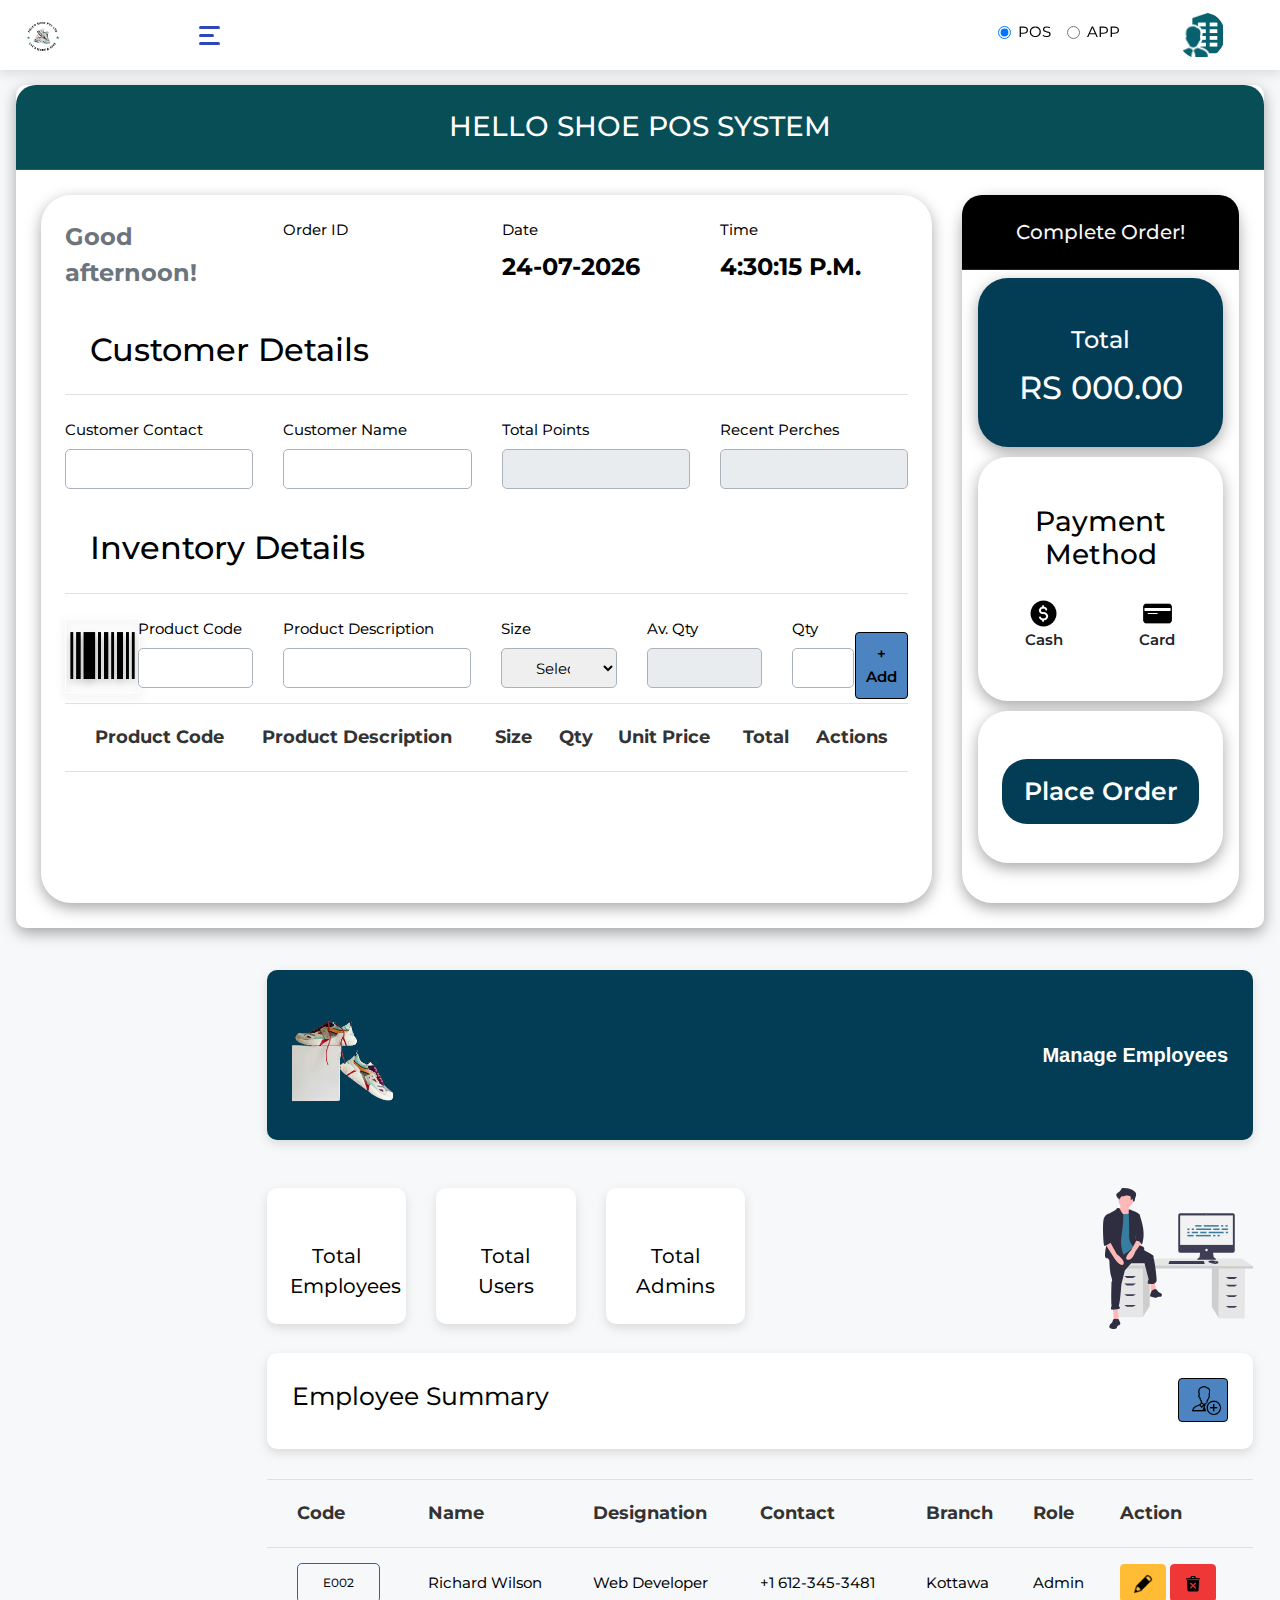
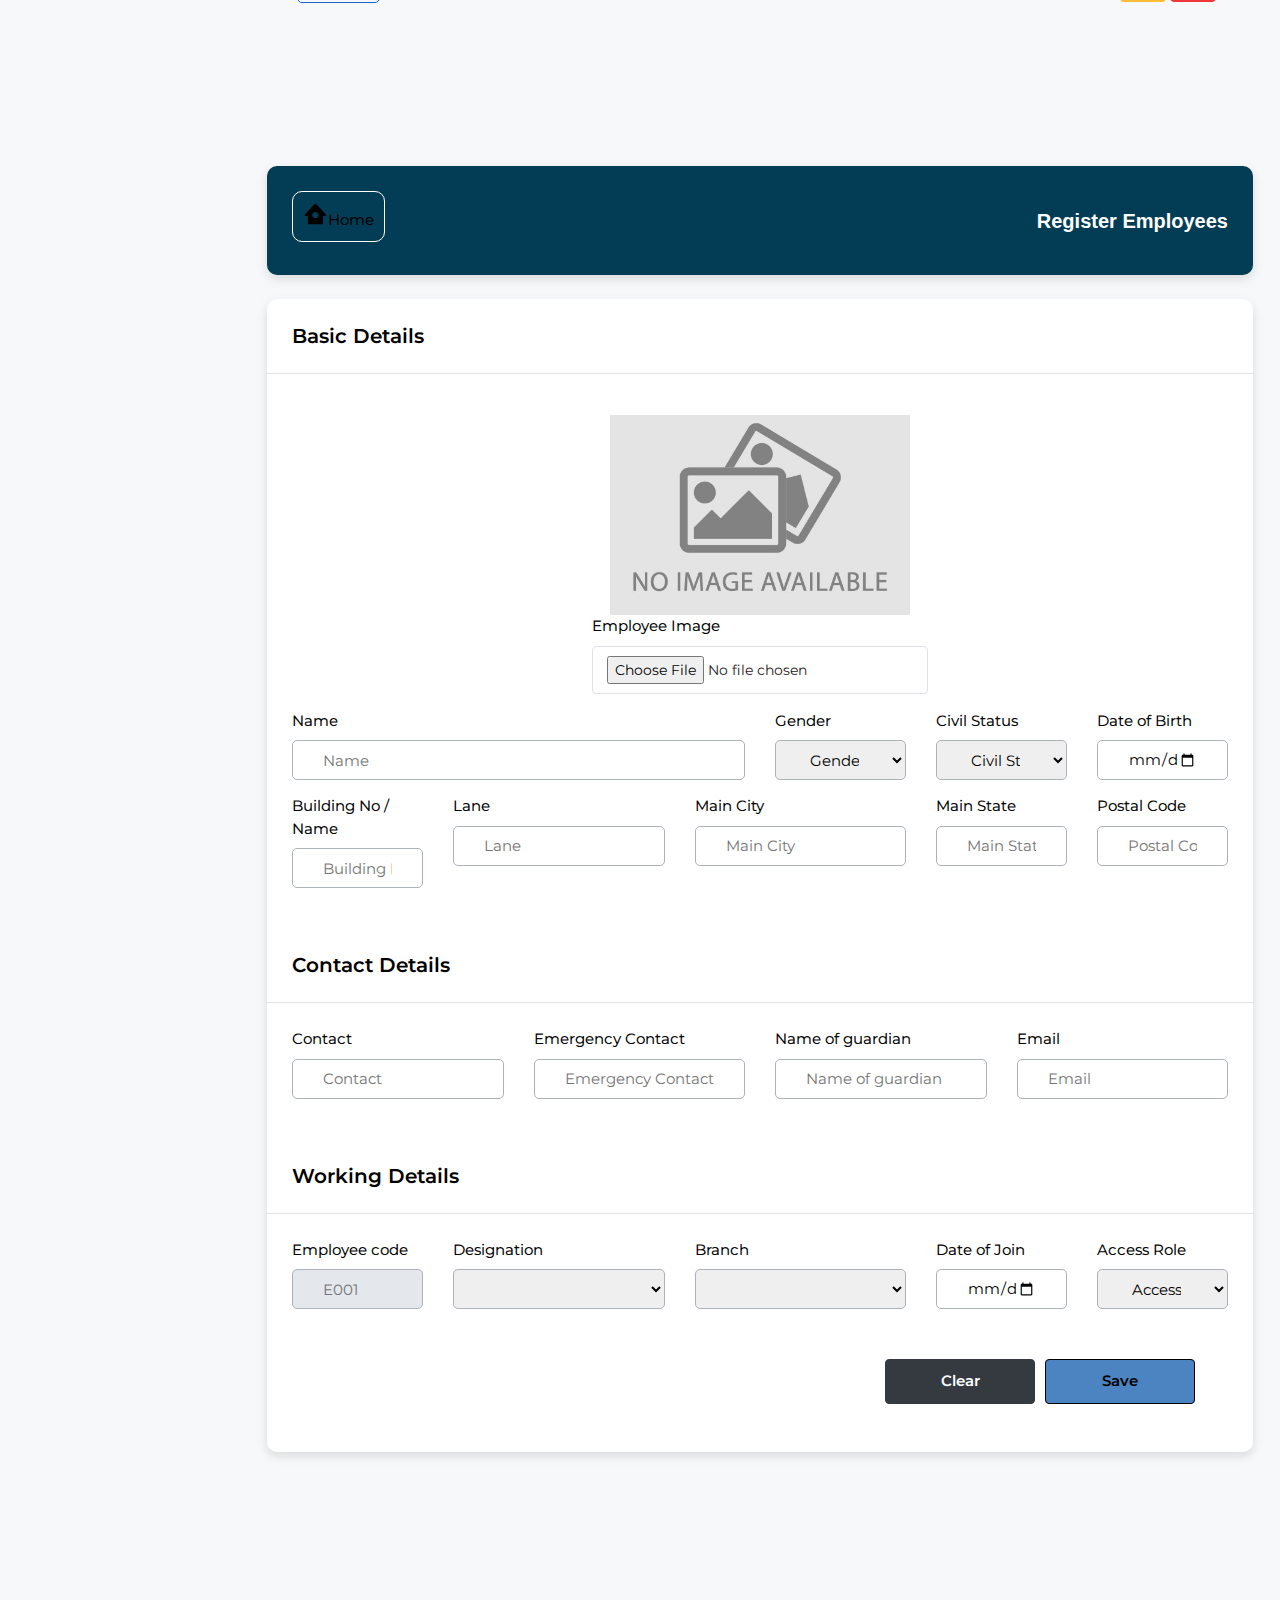
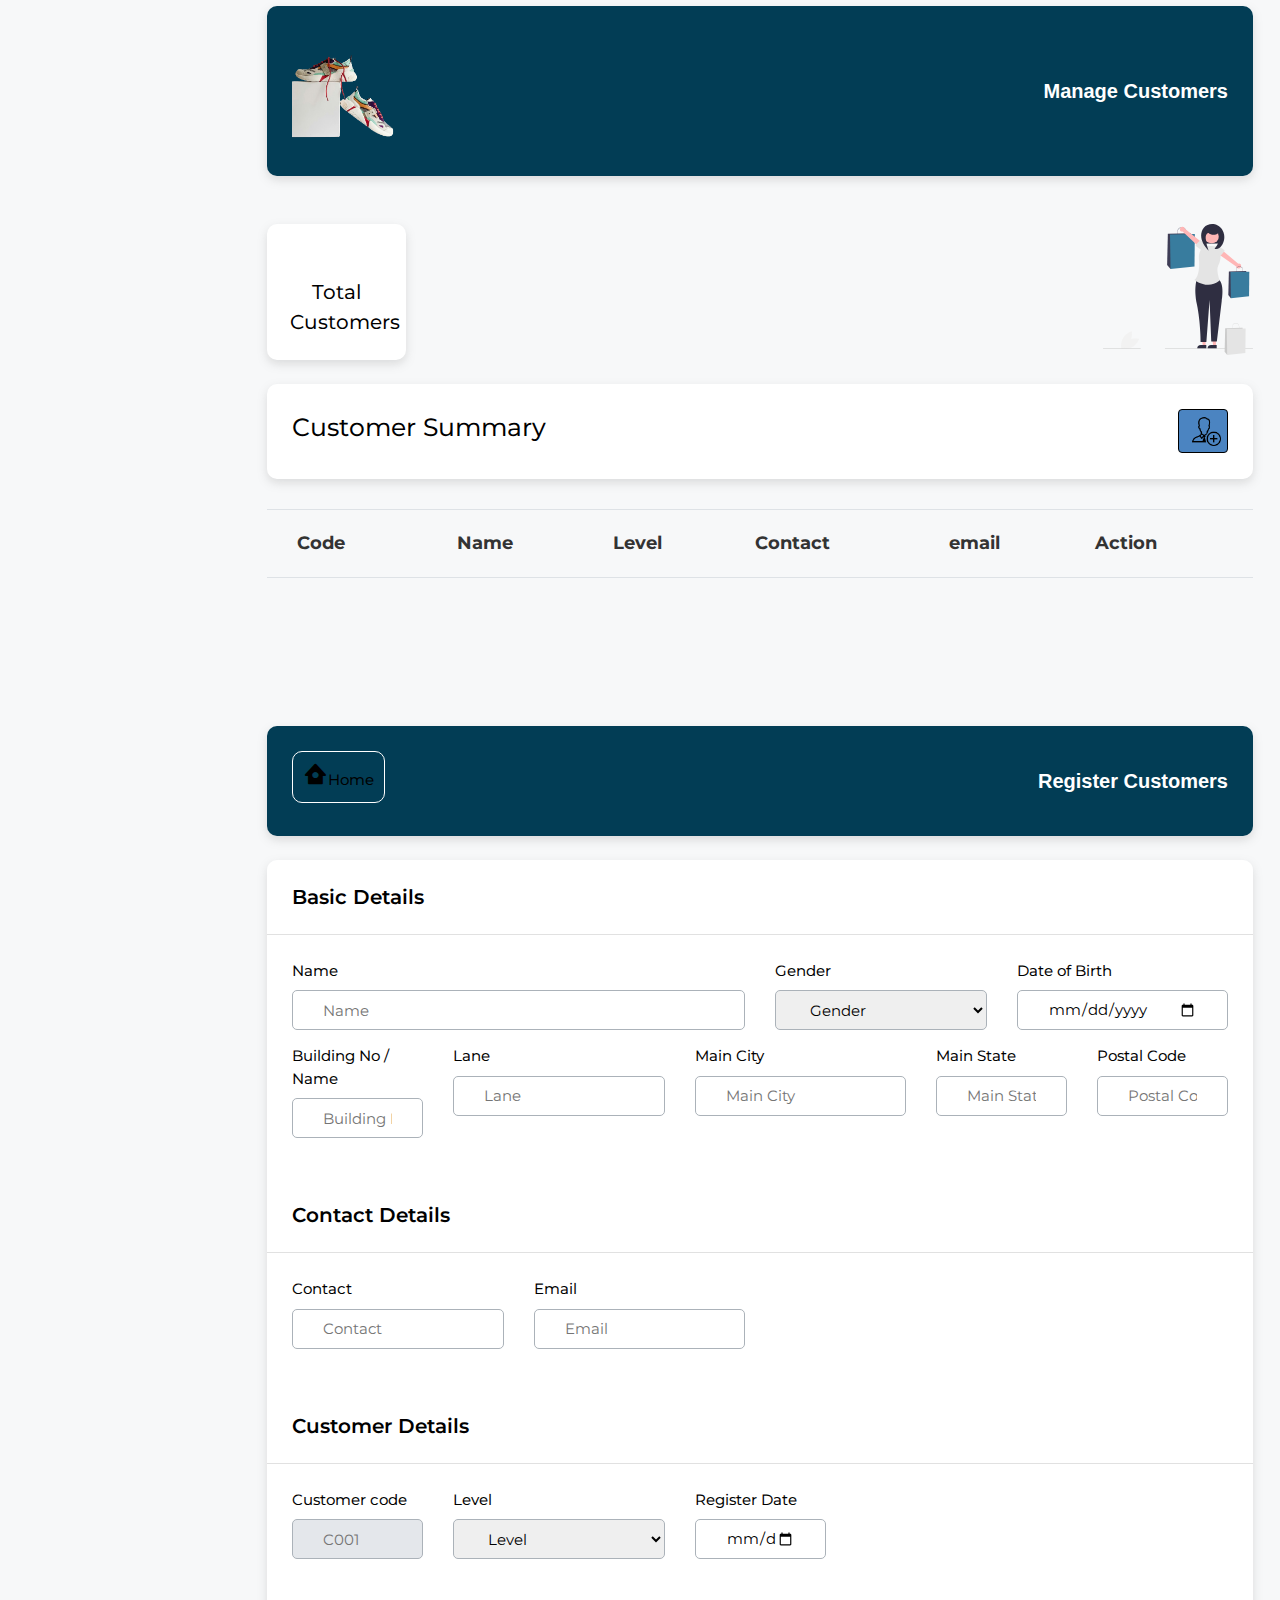
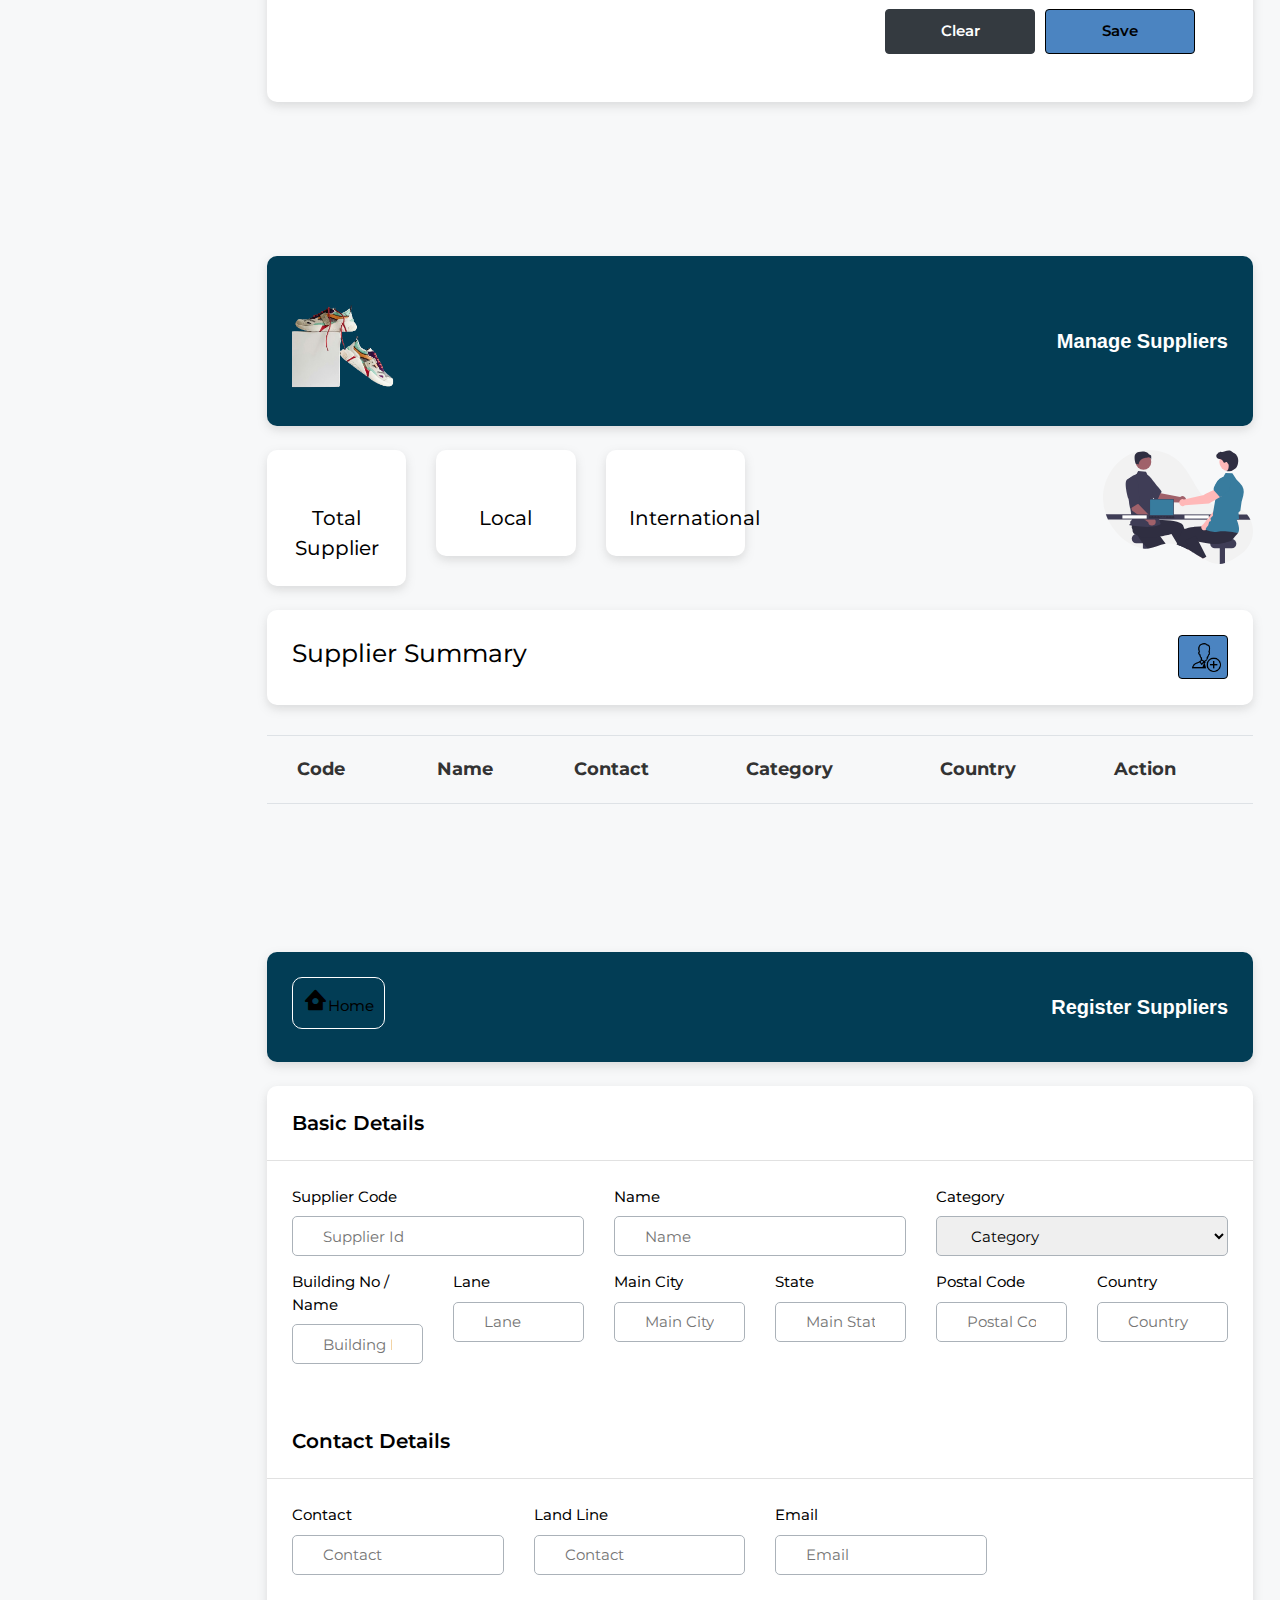
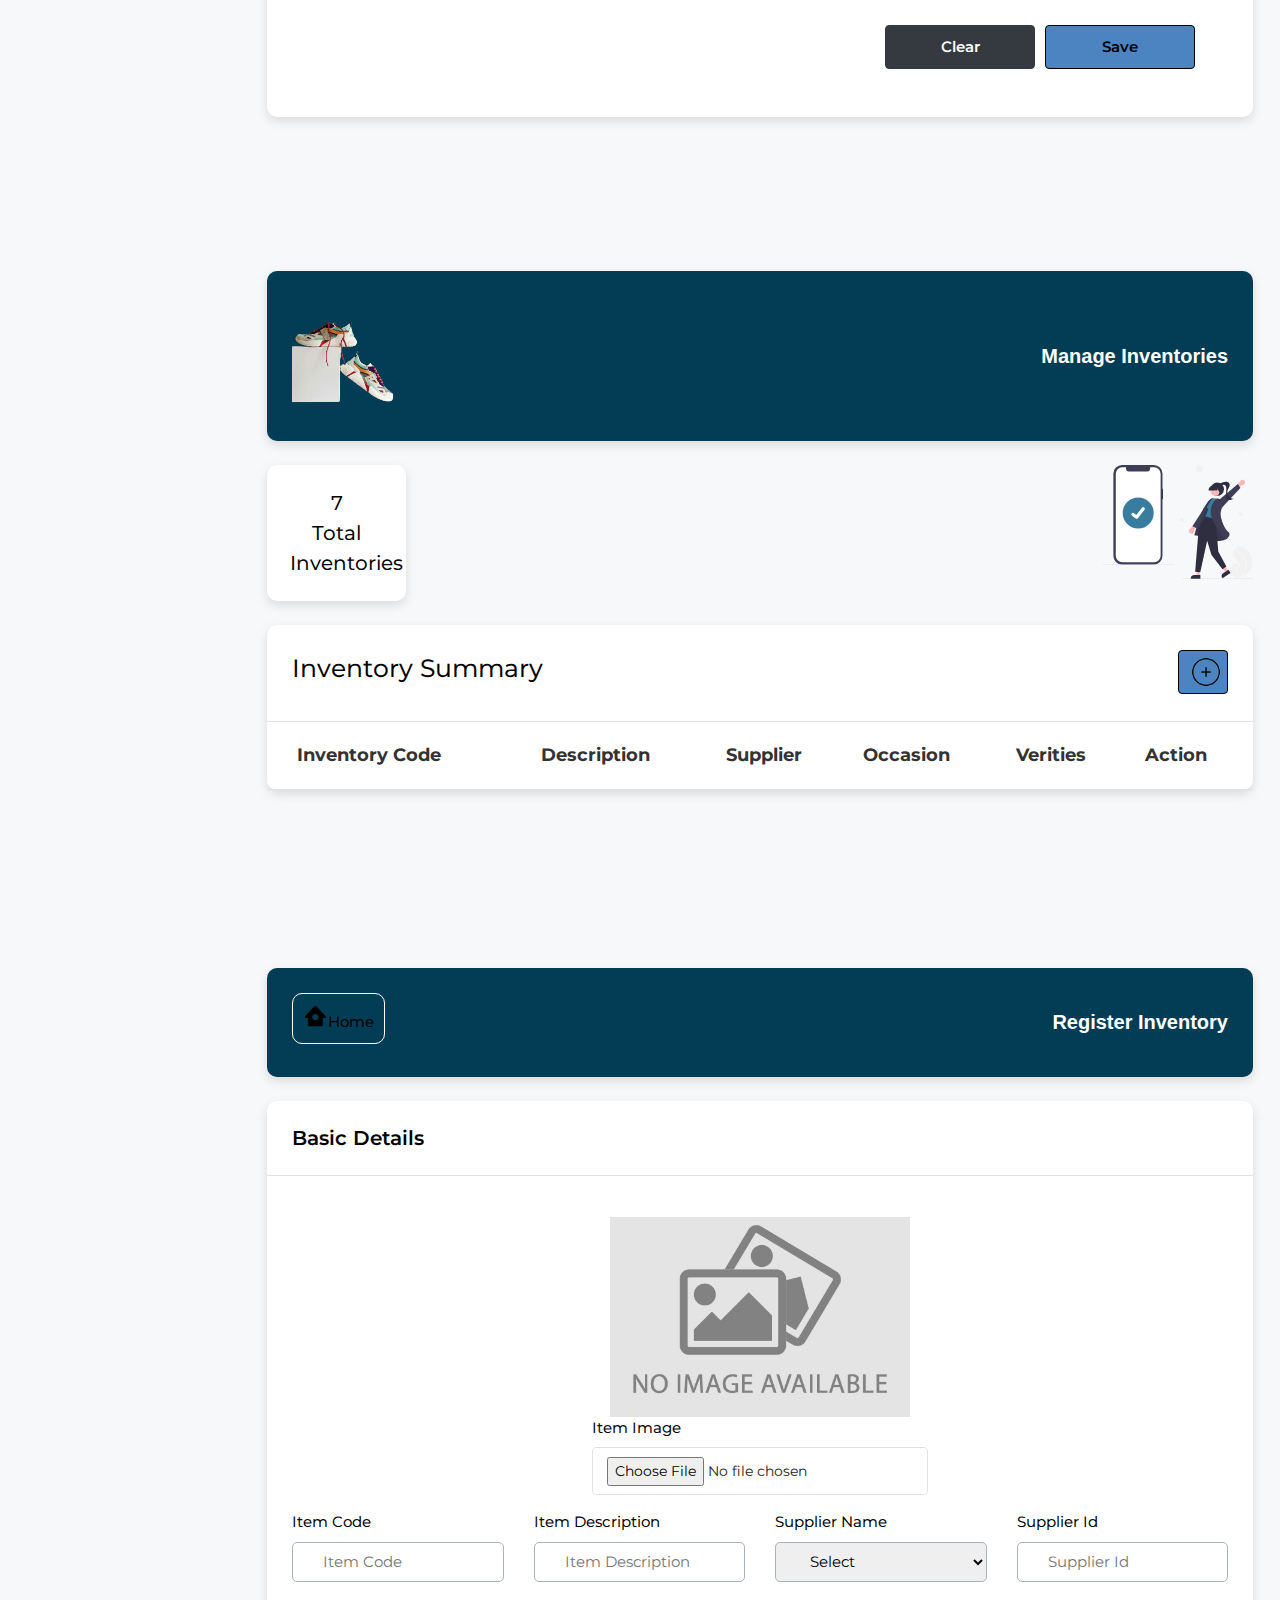
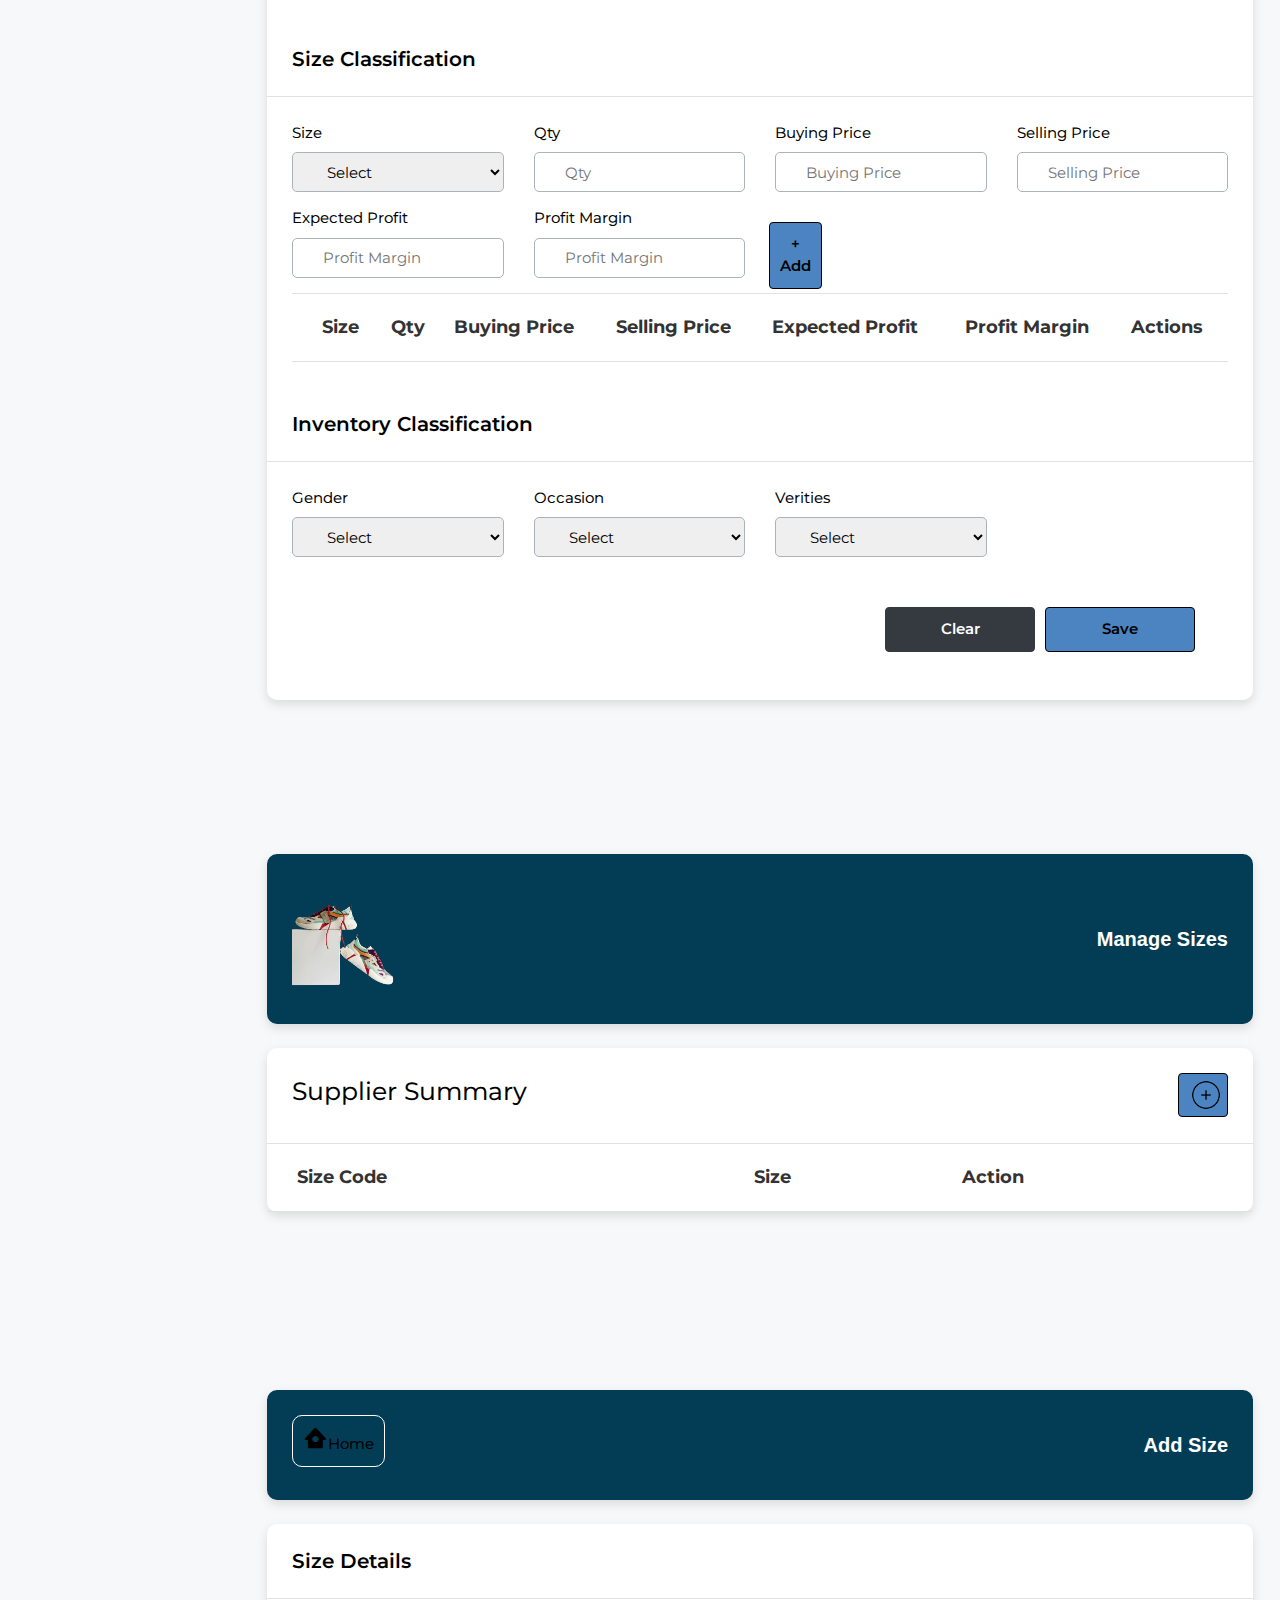
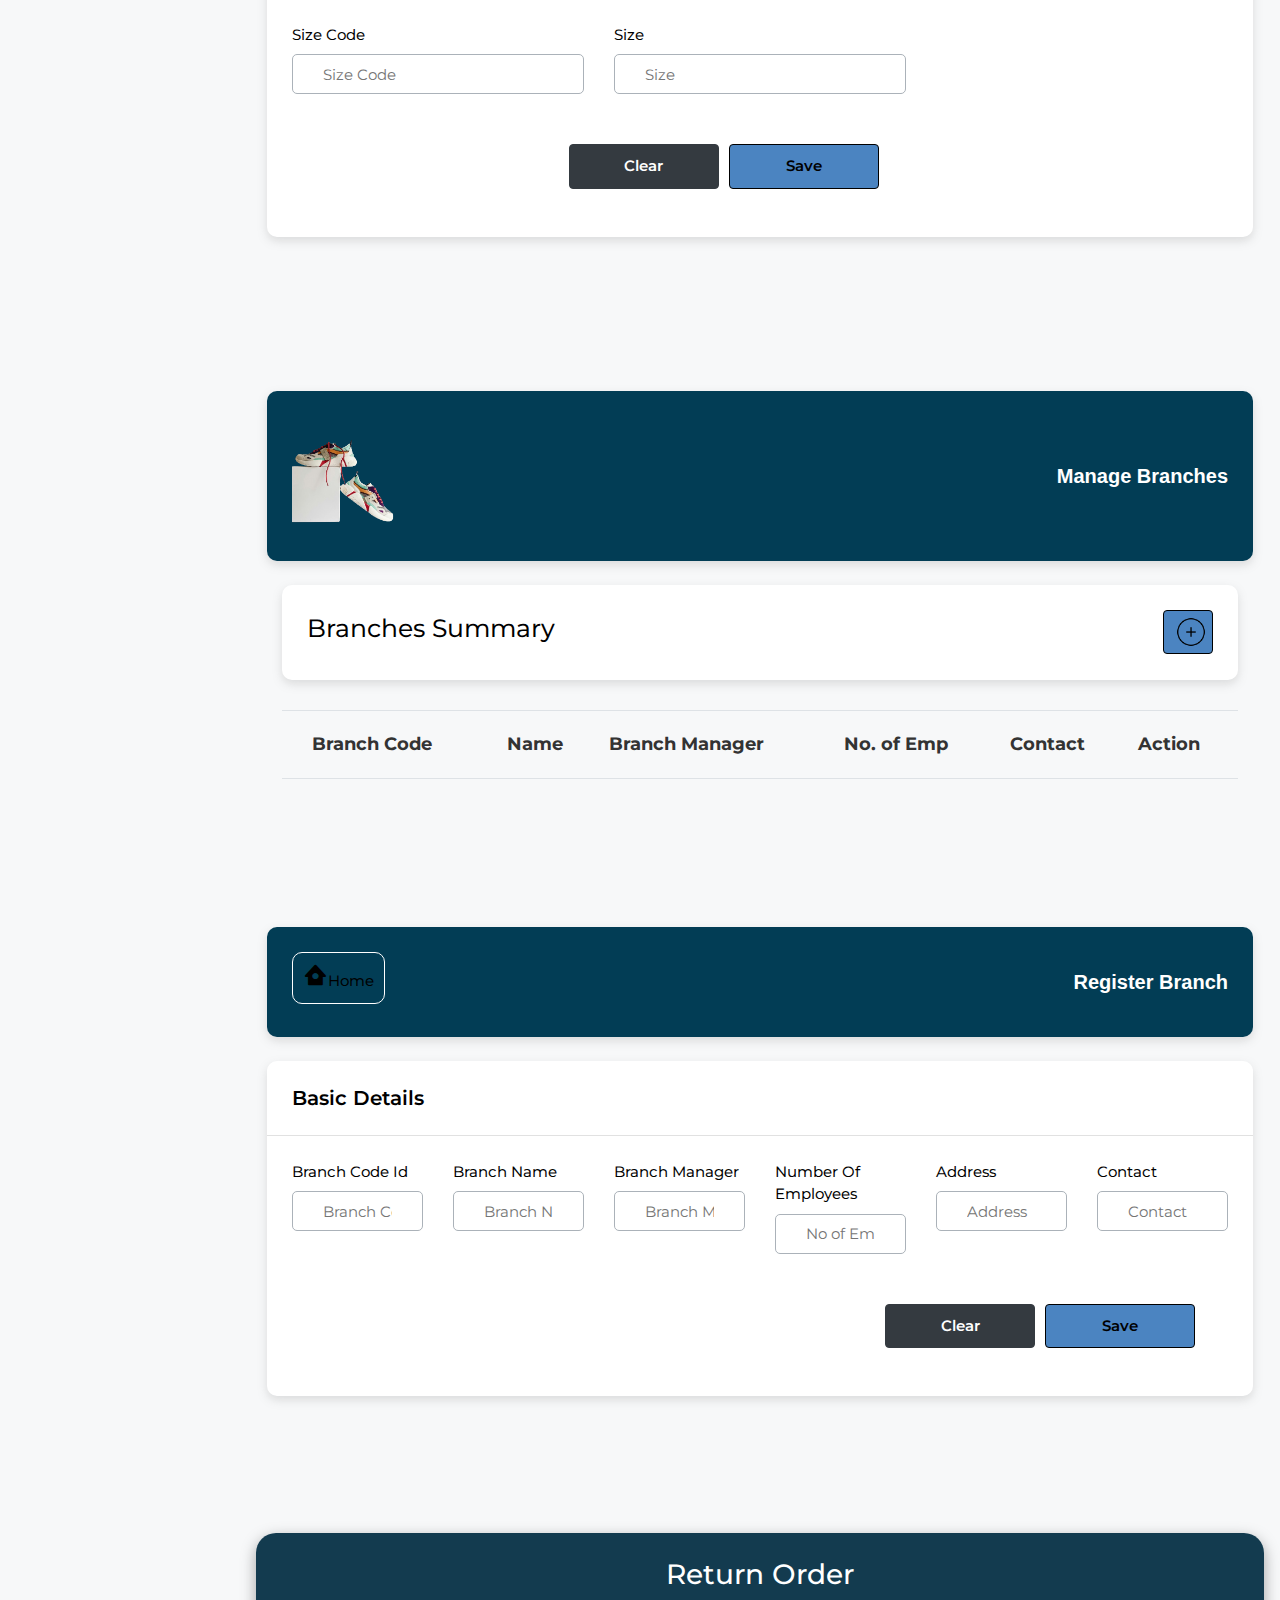
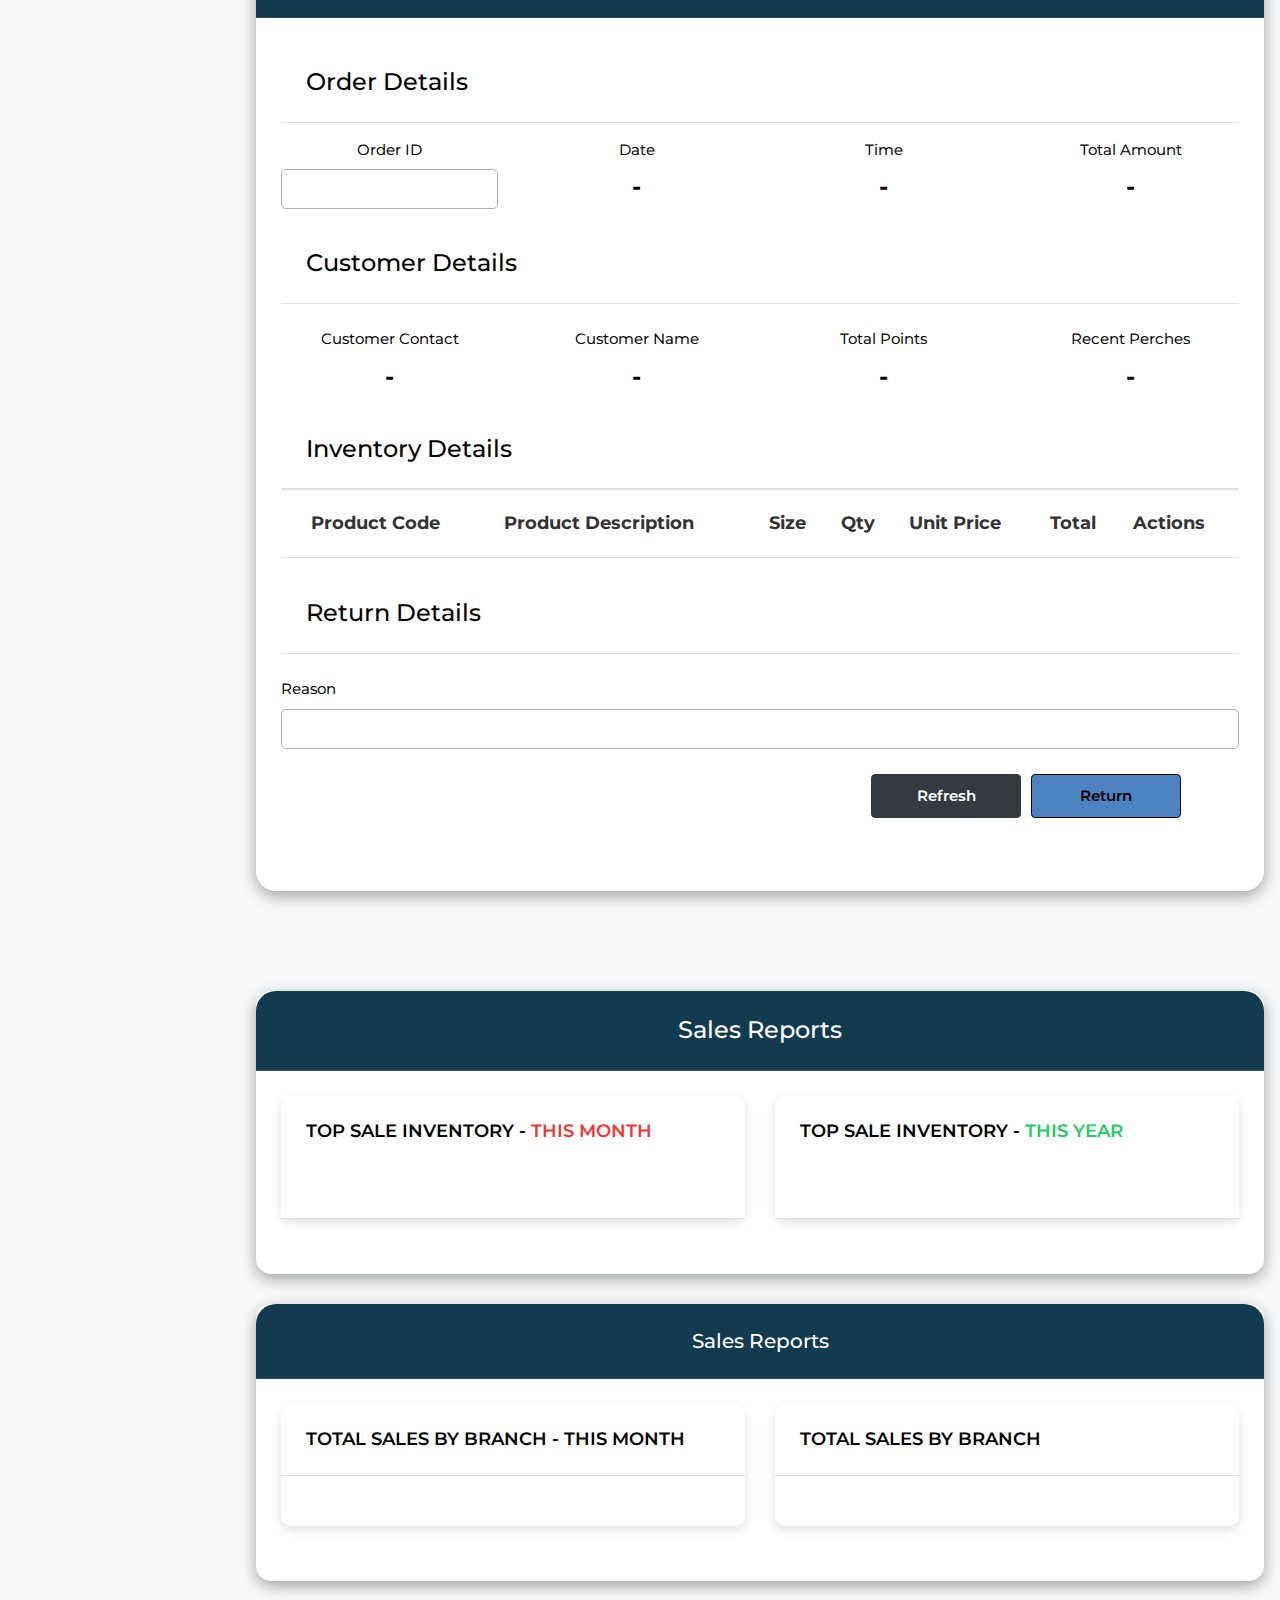
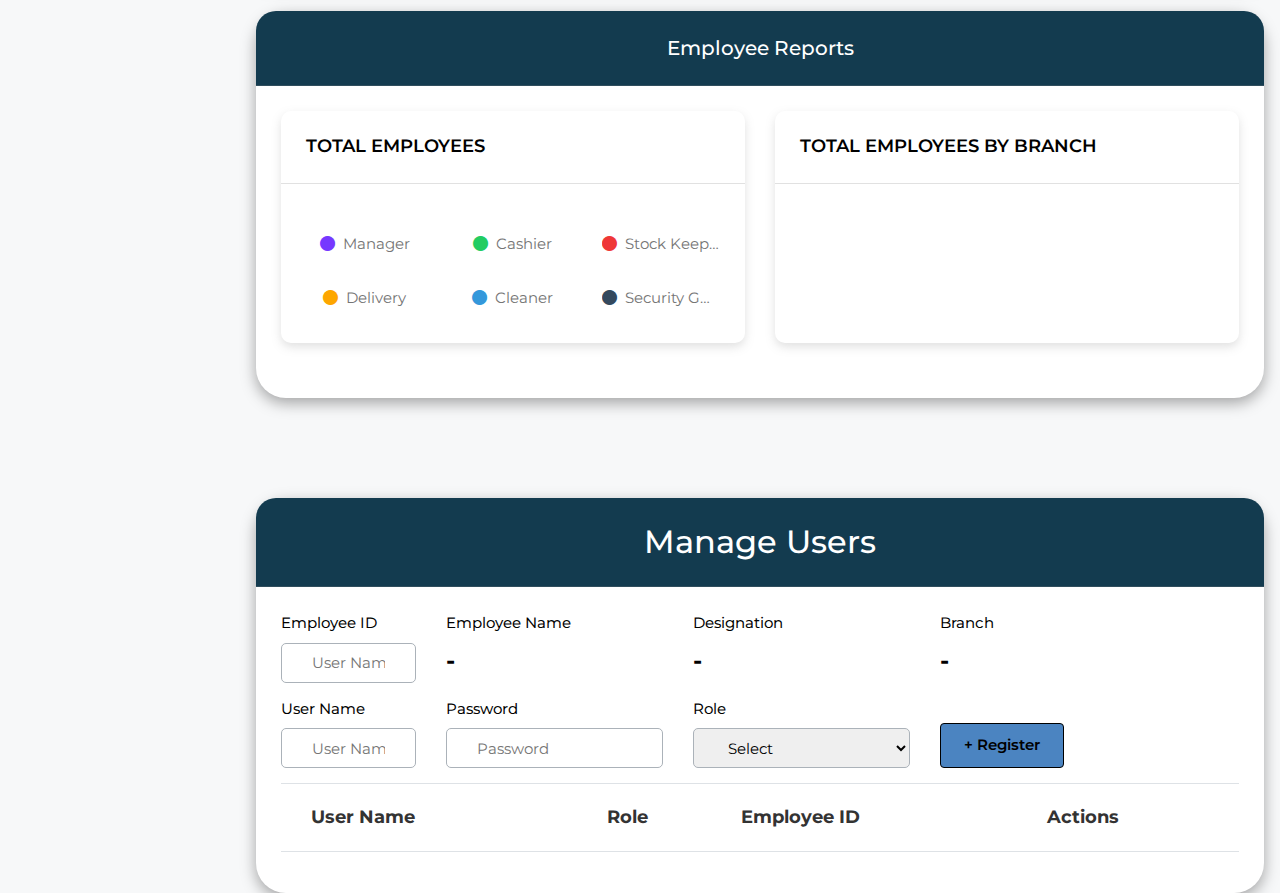
==== commit 009e7e6f: "few changes" ====
--- a/pages/dashboard_page.html
+++ b/pages/dashboard_page.html
@@ -2229,7 +2229,7 @@
     <div class="page-wrapper" id="users-page">
         <div class="card ml-3 mr-3"
              style="top: 10px;position: relative;box-shadow: rgba(0, 0, 0, 0.35) 0px 5px 15px; border: 2px  black;border-radius: 30px">
-            <div class="card-header text-center" style="background-color: black;">
+            <div class="card-header text-center" style="background-color: #133b4f;">
                 <h2 class="text-white">Manage Users</h2>
             </div>
 
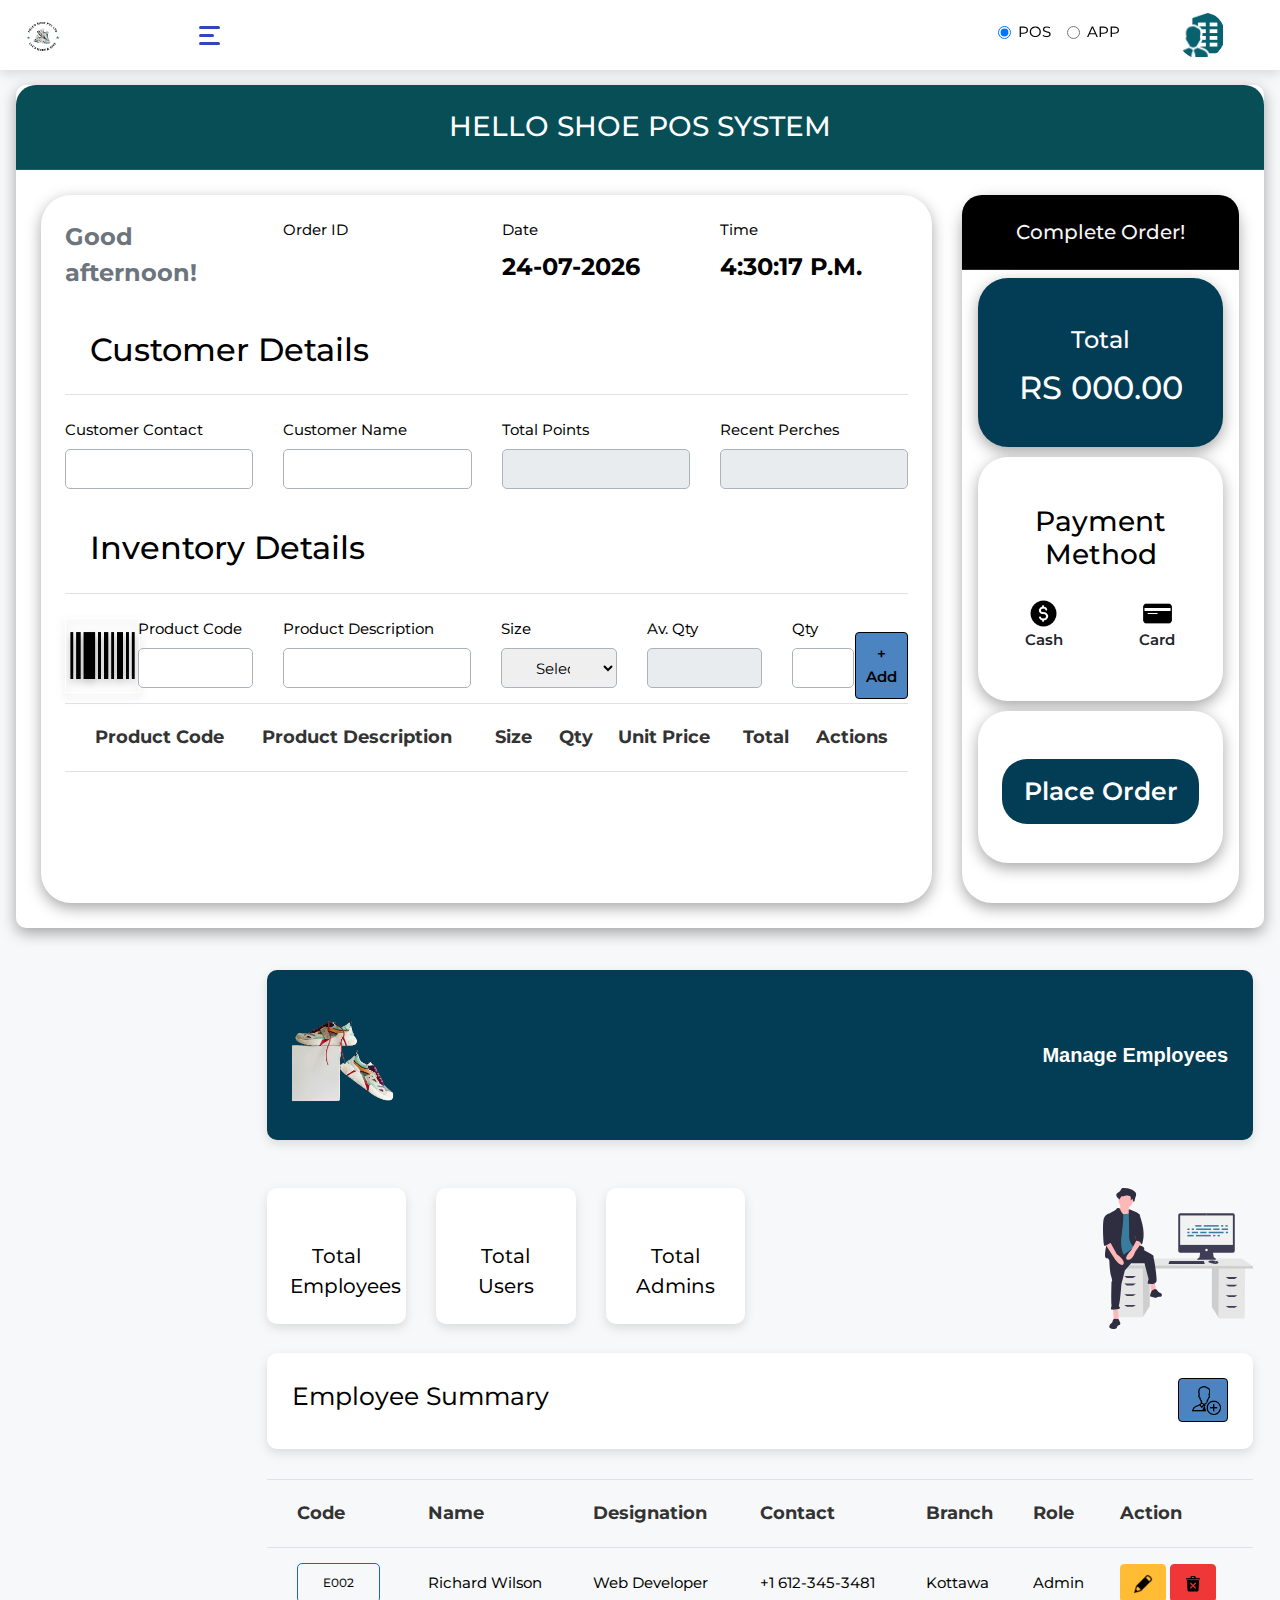
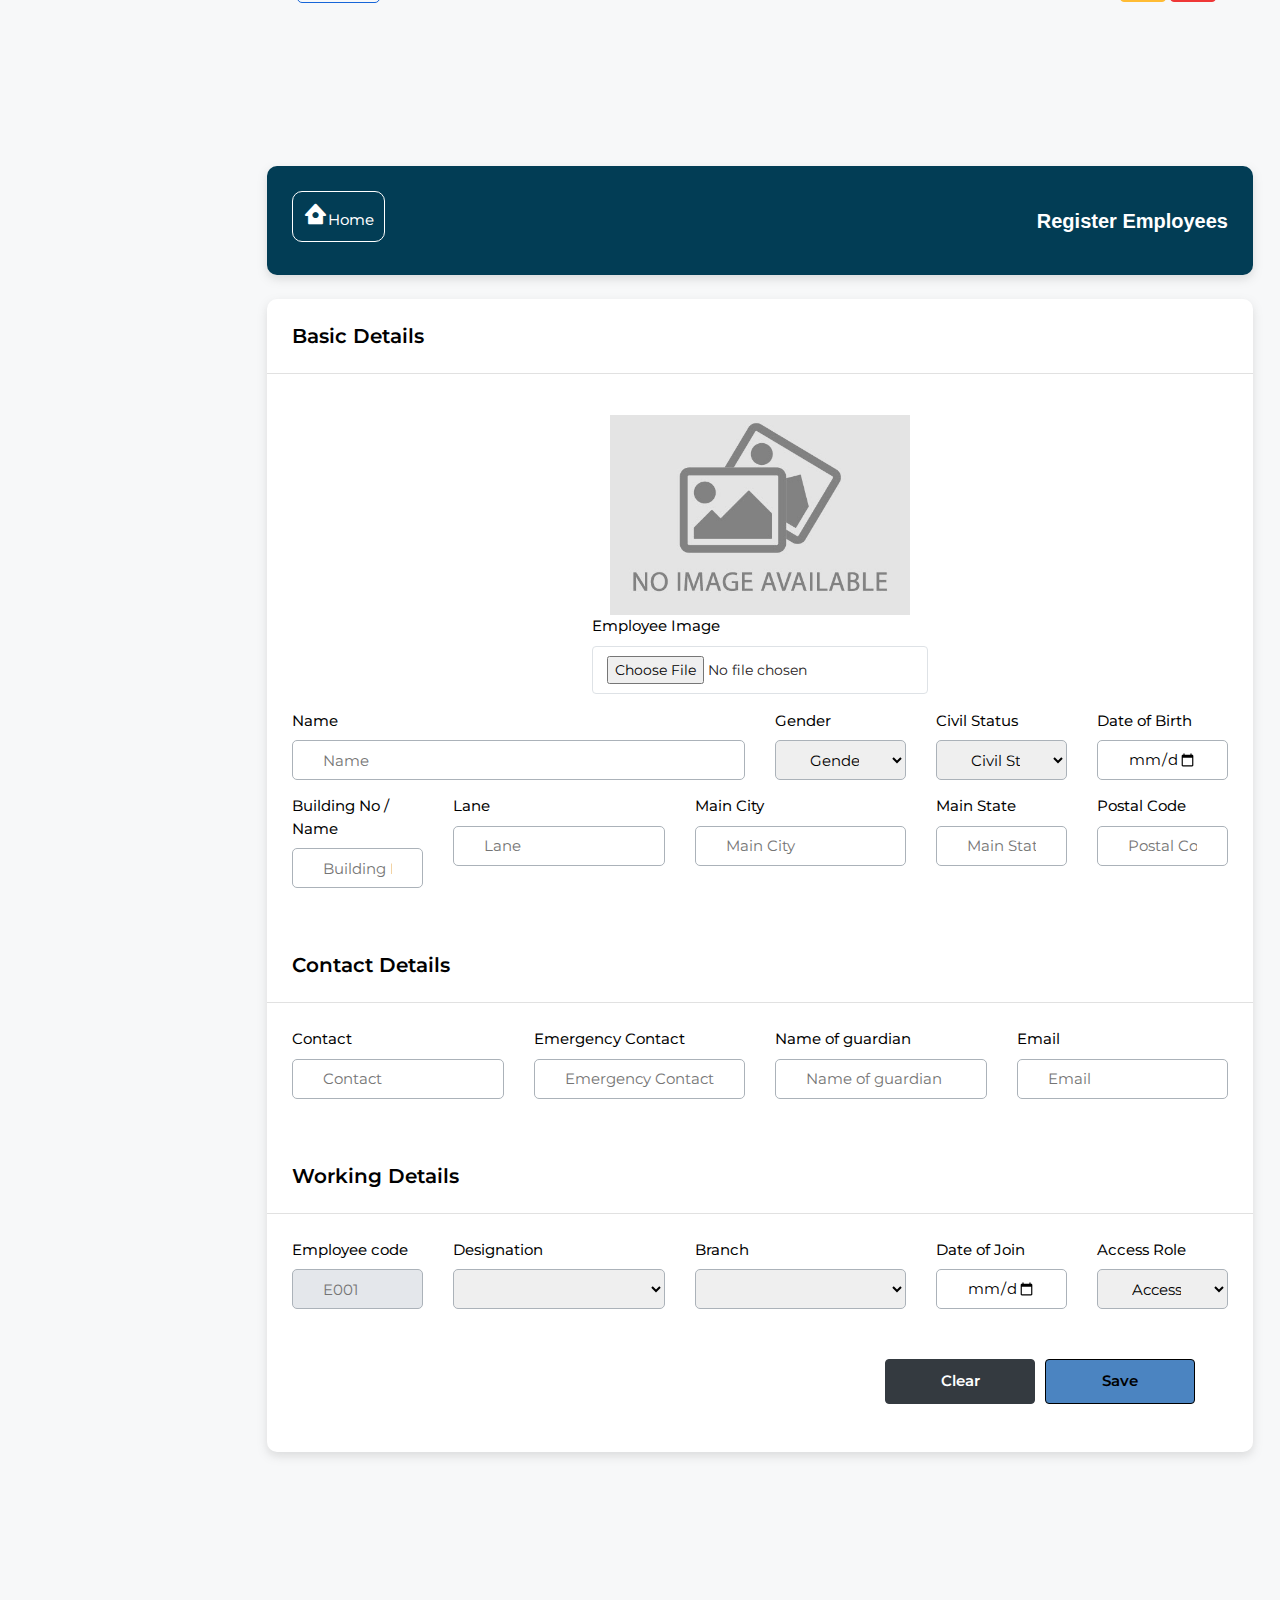
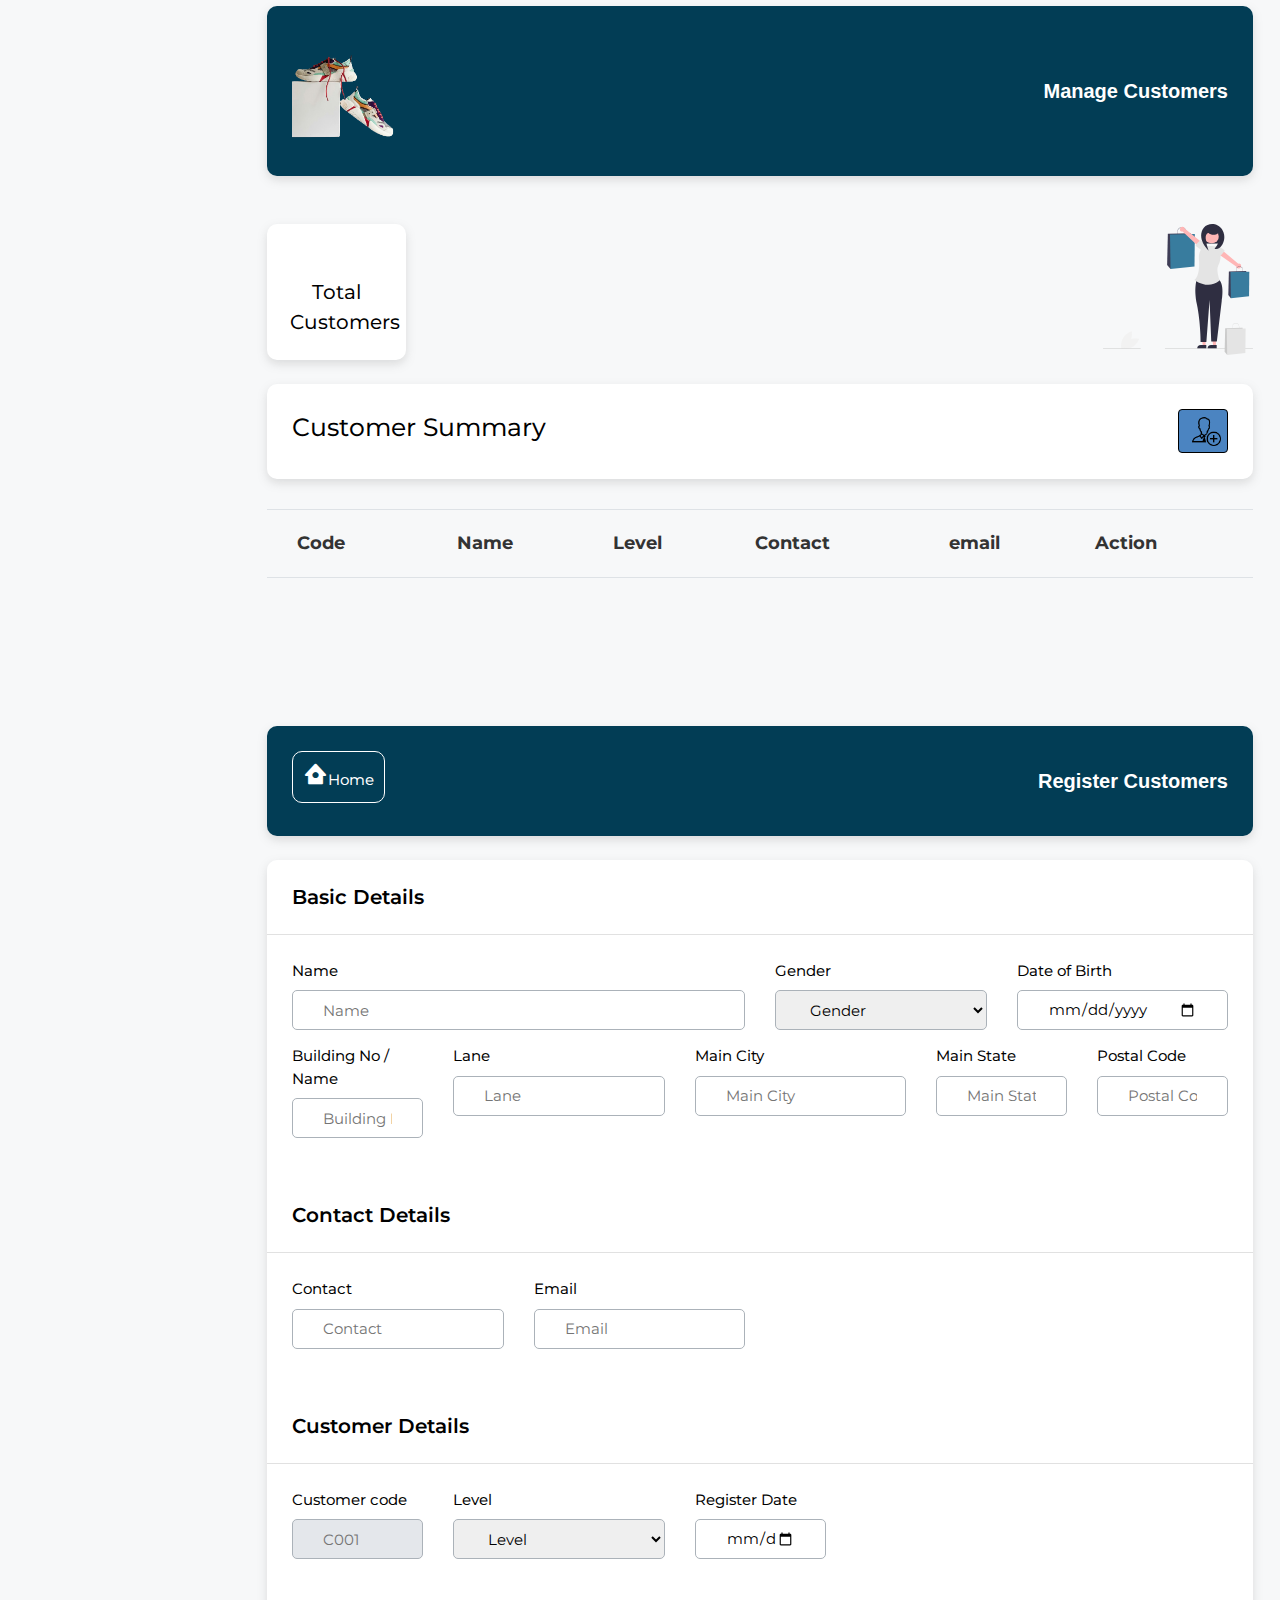
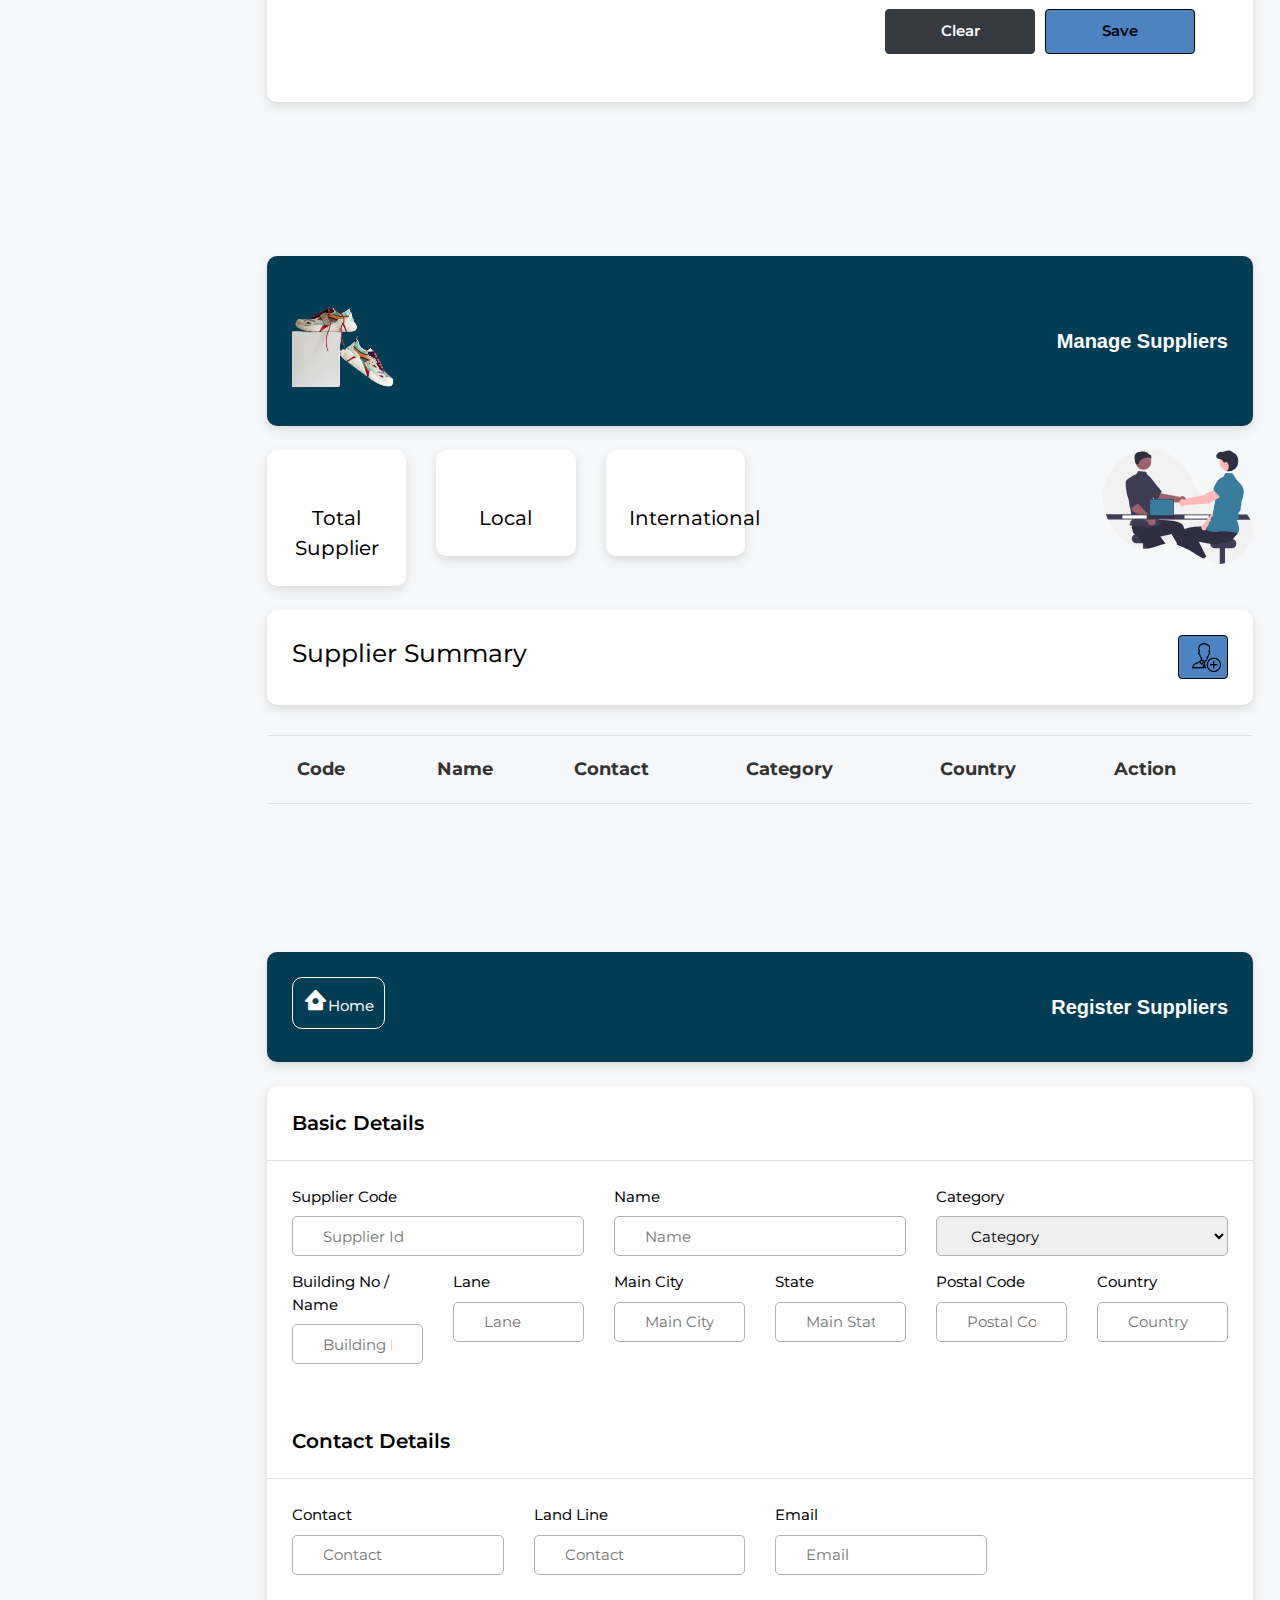
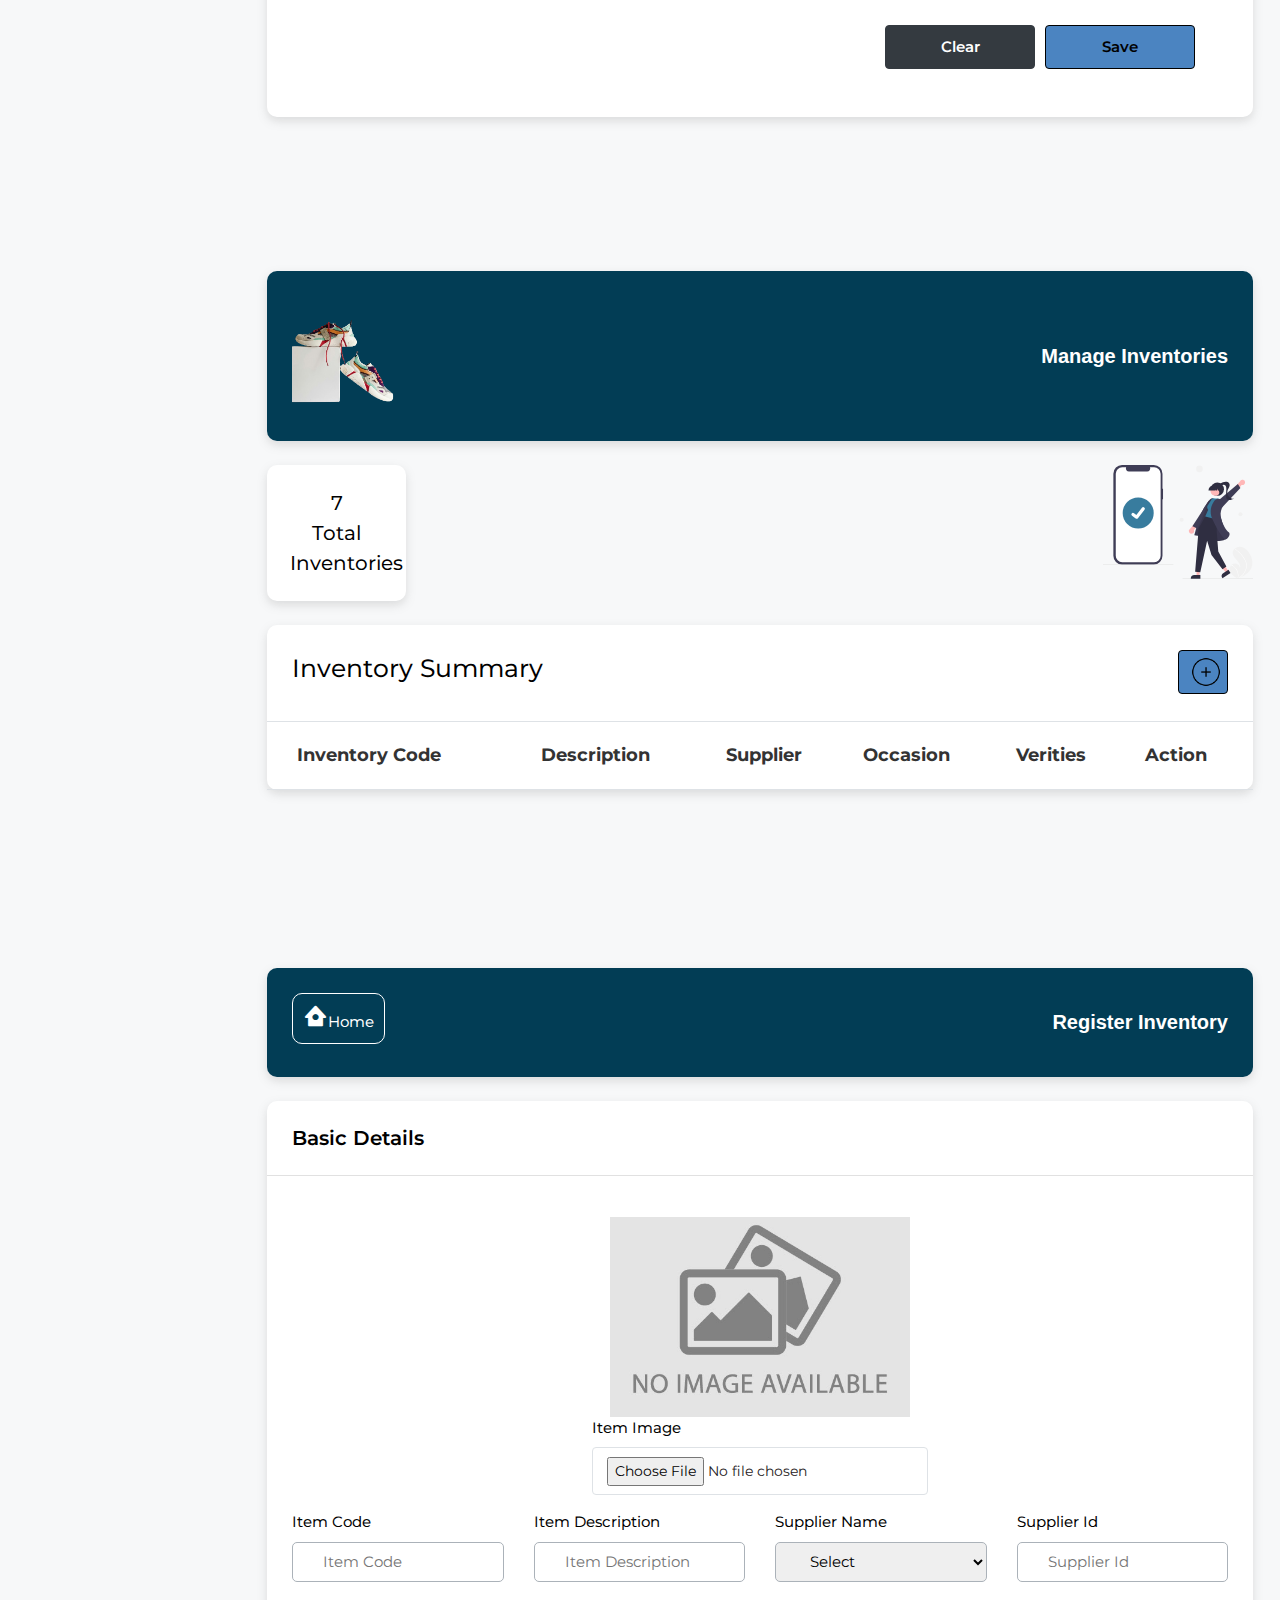
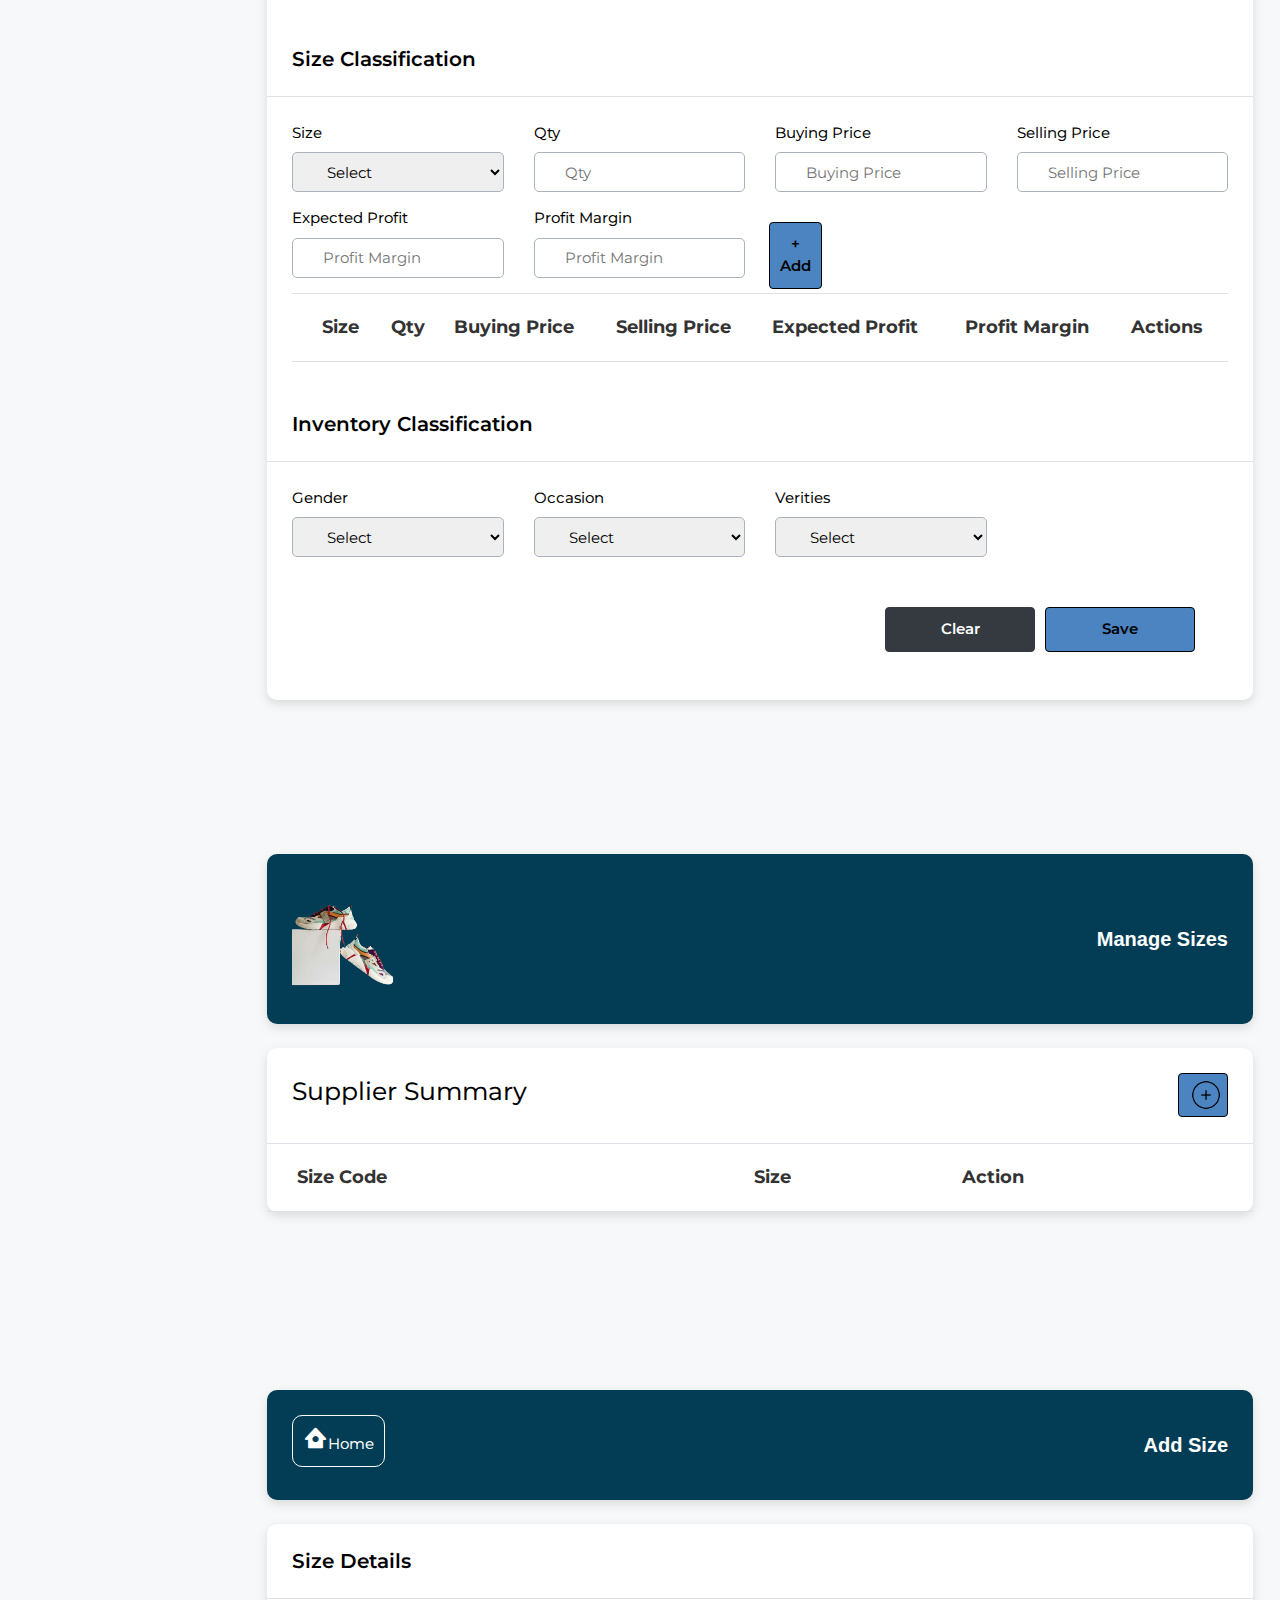
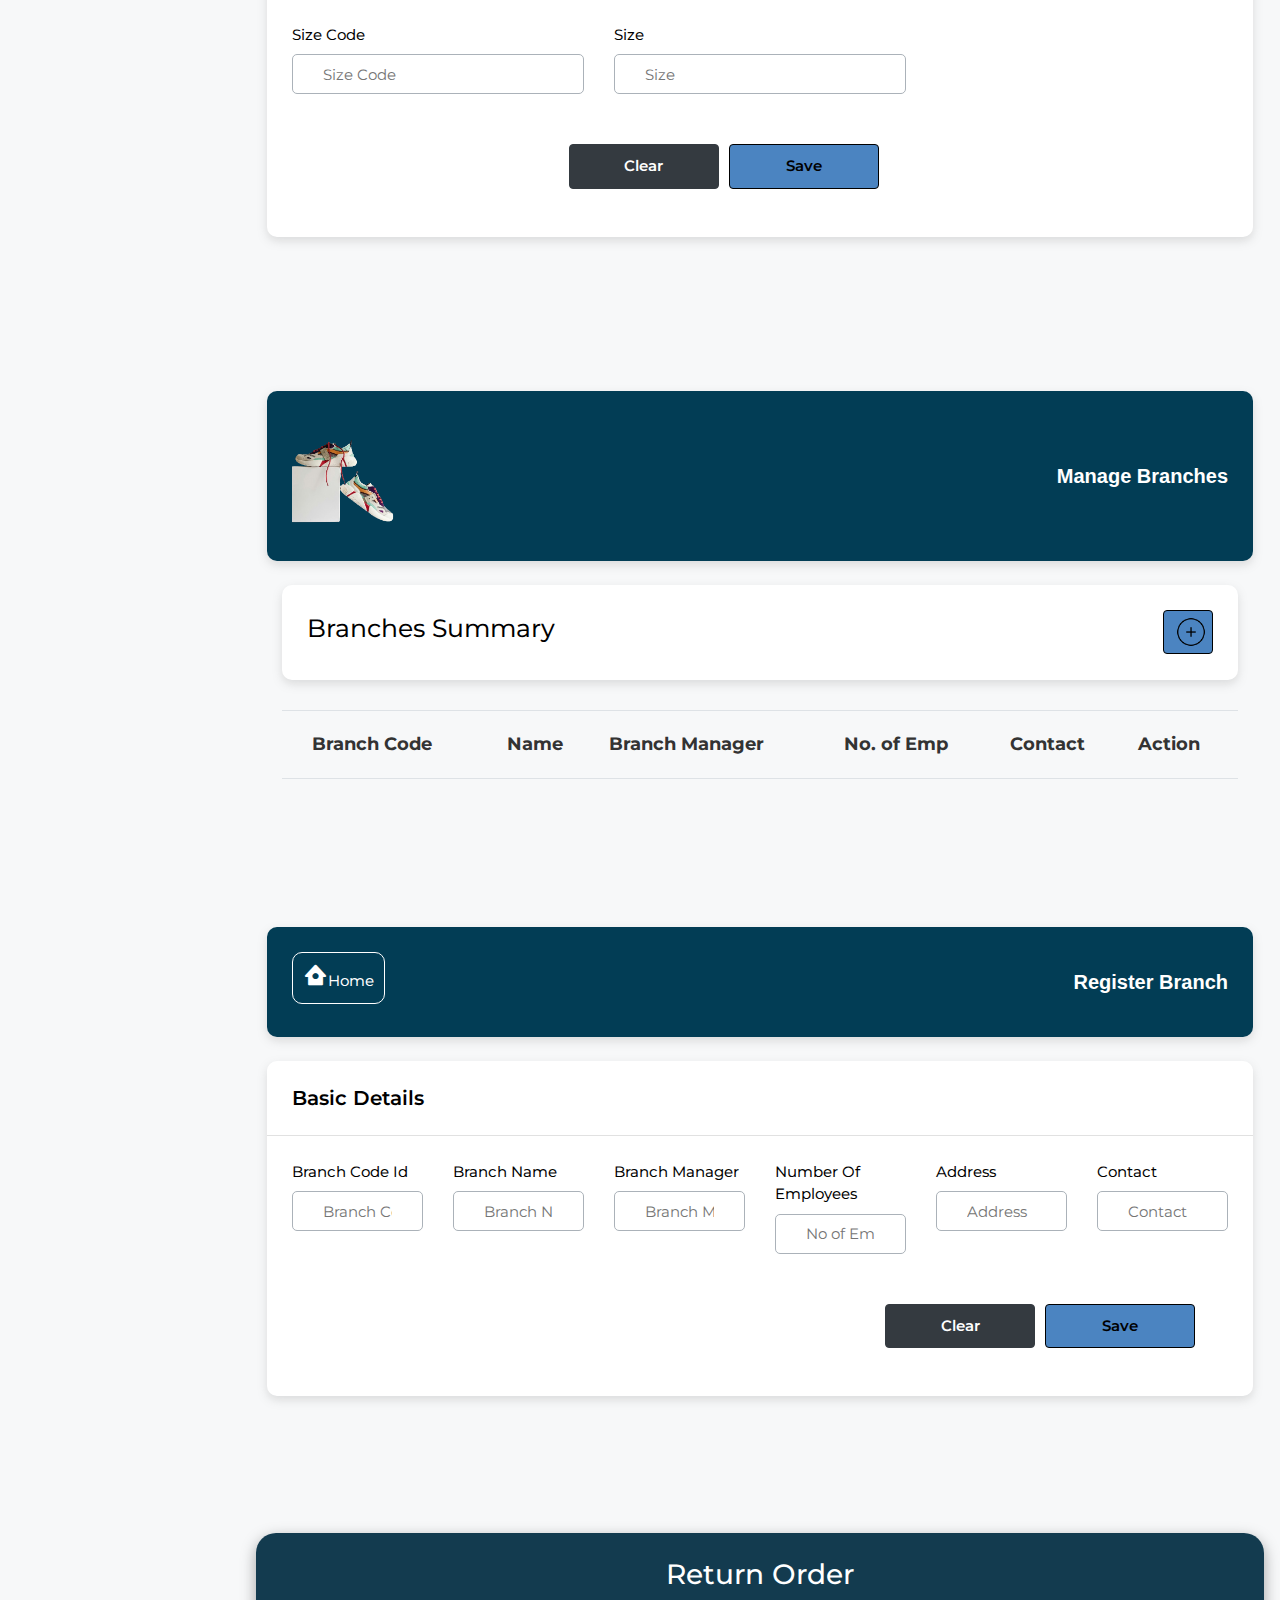
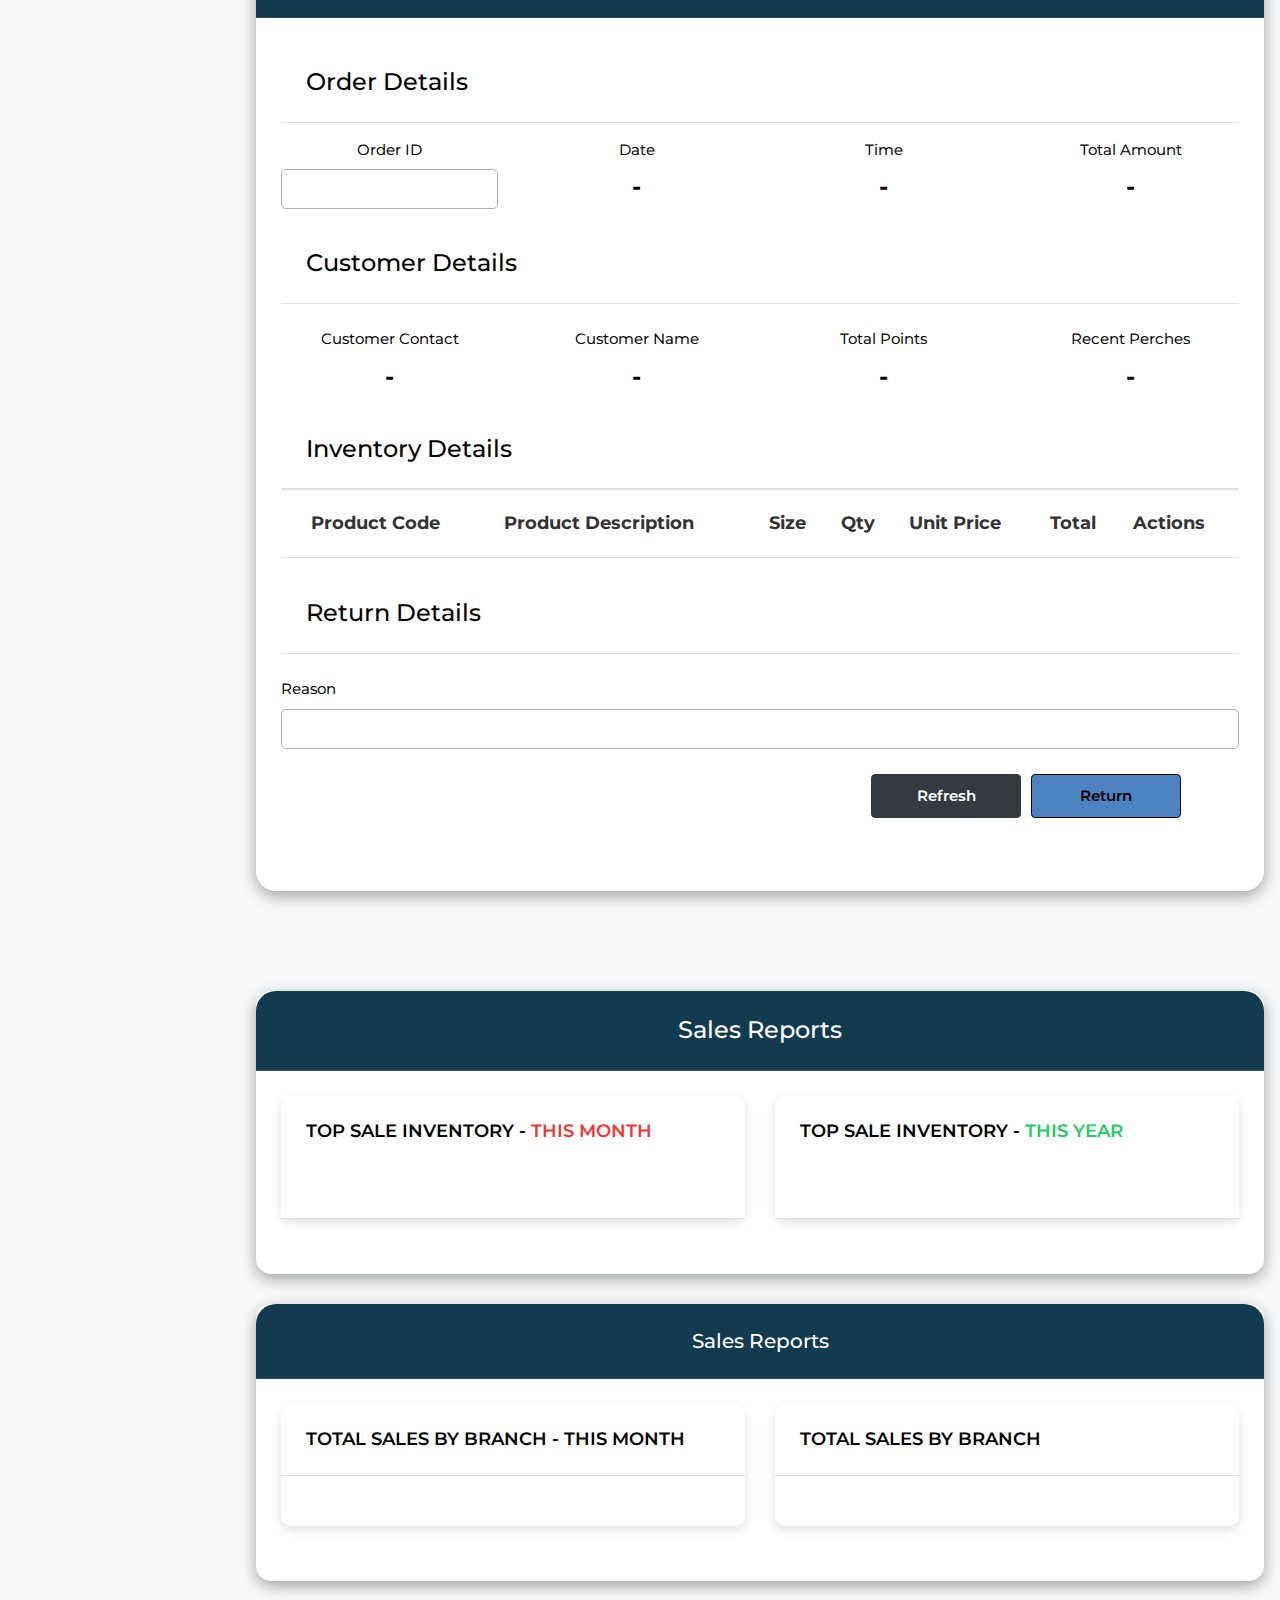
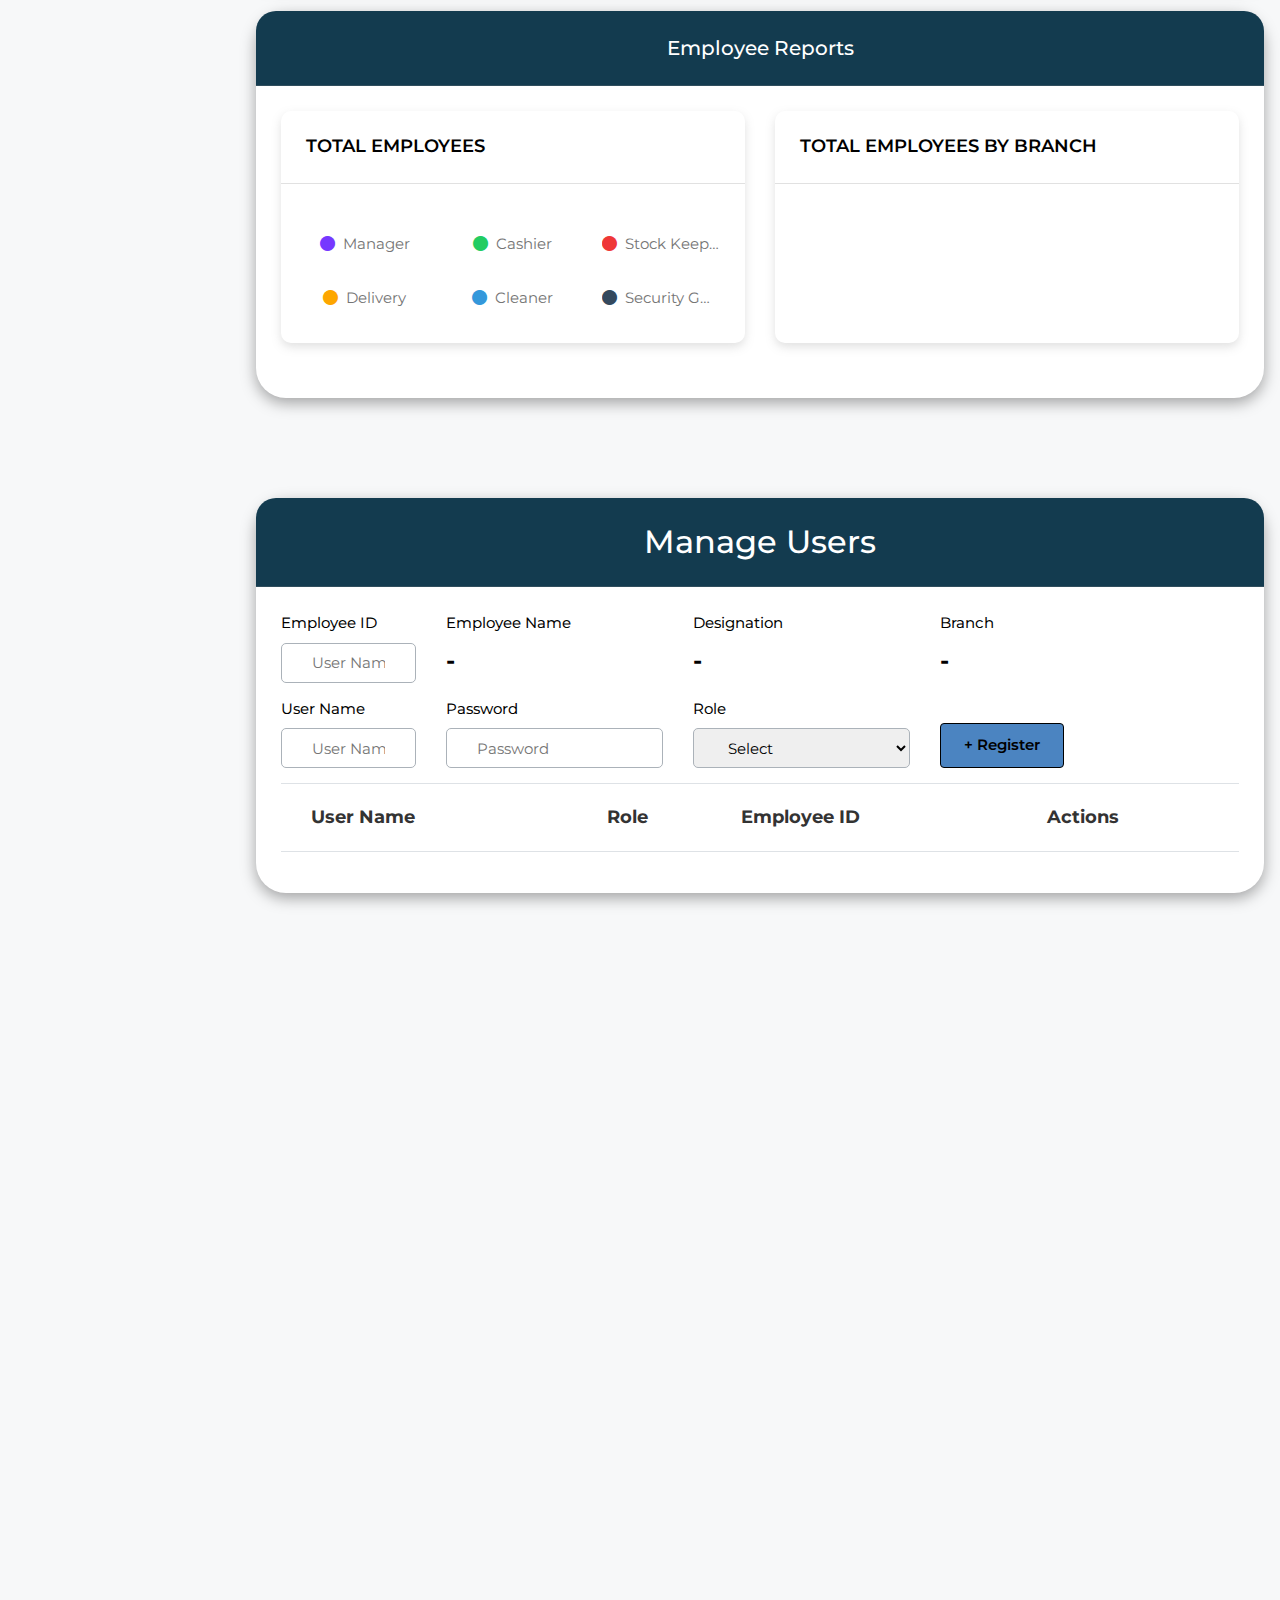
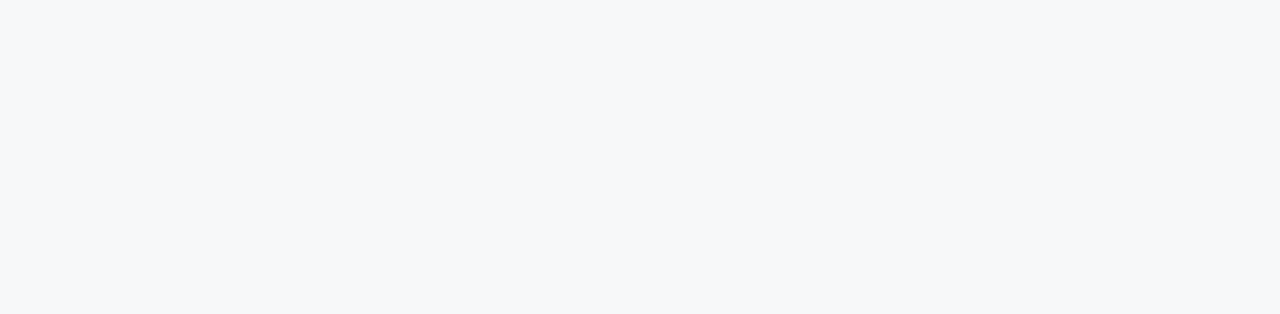
==== commit e64accbc: "few changes" ====
--- a/pages/dashboard_page.html
+++ b/pages/dashboard_page.html
@@ -428,48 +428,48 @@
 
                 <div class="row">
                     <div class="col-3 text-center">
-                        <div class="card ml-3 mr-3"
+                        <div class="card ml-3 mr-3 mb-3"
                              style="top: 10px;position: relative;box-shadow: rgba(0, 0, 0, 0.35) 0px 5px 15px; border: 2px  black;border-radius: 10px; background-color: white;">
                             <div class="row">
                                 <div class="col-12 text-center">
-                                    <img src="../assets/img/nav-employee.png" style="width: 20%">
-                                    <h5>Total Employees</h5>
+                                    <img src="../assets/img/productive.png" style="width: 40%">
+                                    <h5>Productivity</h5>
                                 </div>
                             </div>
                         </div>
                     </div>
 
                     <div class="col-3 text-center">
-                        <div class="card ml-3 mr-3"
+                        <div class="card ml-3 mr-3 mb-3"
                              style="top: 10px;position: relative;box-shadow: rgba(0, 0, 0, 0.35) 0px 5px 15px; border: 2px black;border-radius: 10px">
                             <div class="row">
                                 <div class="col-12 text-center">
-                                    <img src="../assets/img/nav-customer.png" style="width: 20%">
-                                    <h5>Total Customers</h5>
+                                    <img src="../assets/img/time-time.png" style="width: 40%">
+                                    <h5>Timeliness</h5>
                                 </div>
                             </div>
                         </div>
                     </div>
 
                     <div class="col-3 text-center">
-                        <div class="card ml-3 mr-3"
+                        <div class="card ml-3 mr-3 mb-3"
                              style="top: 10px;position: relative;box-shadow: rgba(0, 0, 0, 0.35) 0px 5px 15px; border: 2px  black;border-radius: 10px">
                             <div class="row">
                                 <div class="col-12 text-center">
-                                    <img src="../assets/img/nav-supplier.png" style="width: 20%">
-                                    <h5>Total Suppliers</h5>
+                                    <img src="../assets/img/profit.png" style="width: 40%">
+                                    <h5>Profitability</h5>
                                 </div>
                             </div>
                         </div>
                     </div>
 
                     <div class="col-3 text-center">
-                        <div class="card ml-3 mr-3"
+                        <div class="card ml-3 mr-3 mb-3"
                              style="top: 10px;position: relative;box-shadow: rgba(0, 0, 0, 0.35) 0px 5px 15px; border: 2px  black;border-radius: 10px">
                             <div class="row">
                                 <div class="col-12 text-center">
-                                    <img src="../assets/img/nav-branch.png" style="width: 20%">
-                                    <h5>Total Branches</h5>
+                                    <img src="../assets/img/customer_satis.png" style="width: 40%">
+                                    <h5>Customer Satisfaction</h5>
                                 </div>
                             </div>
                         </div>
@@ -479,11 +479,12 @@
 
                 <div class="row">
                     <div class="col-12 text-center">
-                        <div class="card ml-3 mr-3"
+                        <div class="card ml-3 mr-3 mt-3"
                              style="top: 10px;position: relative;box-shadow: rgba(0, 0, 0, 0.35) 0px 5px 15px; border: 2px  black;border-radius: 10px; background-color: white">
                             <div class="row">
                                 <div class="col-12 text-center">
-                                    <img src="../assets/img/favicon.png" style="width: 30%">
+                                    <h1 style="margin-top: 50px; color: #133b4f;">Welcome To Hello Shoe Pvt Ltd....</h1>
+                                    <img src="../assets/img/favicon.png" style="width: 40%" id="dash-logo">
                                 </div>
 
 
@@ -620,7 +621,7 @@
                 <div class="col-xl-12 col-sm-12 col-12 ">
                     <div class="breadcrumb-path mb-4">
                         <ul class="breadcrumb">
-                            <li><label id="btn-emp-home"><i class='bx bxs-home-circle'></i>Home</label>
+                            <li><label id="btn-emp-home" style="color: white !important;"><i class='bx bxs-home-circle'></i>Home</label>
                             </li>
                         </ul>
                         <h3 class="sum-txt">Register Employees</h3>
@@ -935,7 +936,7 @@
                 <div class="col-xl-12 col-sm-12 col-12 ">
                     <div class="breadcrumb-path mb-4">
                         <ul class="breadcrumb">
-                            <li><label id="btn-cust-home"><i class='bx bxs-home-circle'></i>Home</label>
+                            <li><label id="btn-cust-home" style="color: white !important;"><i class='bx bxs-home-circle'></i>Home</label>
                             </li>
                         </ul>
                         <h3 class="sum-txt">Register Customers</h3>
@@ -1182,7 +1183,7 @@
                 <div class="col-xl-12 col-sm-12 col-12 ">
                     <div class="breadcrumb-path mb-4">
                         <ul class="breadcrumb">
-                            <li><label id="btn-sup-home"><i class='bx bxs-home-circle'></i>Home</label>
+                            <li><label id="btn-sup-home" style="color: white !important;"><i class='bx bxs-home-circle'></i>Home</label>
                             </li>
                         </ul>
                         <h3 class="sum-txt">Register Suppliers</h3>
@@ -1401,7 +1402,7 @@
                 <div class="col-xl-12 col-sm-12 col-12 ">
                     <div class="breadcrumb-path mb-4">
                         <ul class="breadcrumb">
-                            <li><label id="btn-inventory-home"><i class='bx bxs-home-circle'></i>Home</label>
+                            <li><label id="btn-inventory-home" style="color: white !important;"><i class='bx bxs-home-circle'></i>Home</label>
                             </li>
                         </ul>
                         <h3 class="sum-txt">Register Inventory</h3>
@@ -1707,7 +1708,7 @@
                 <div class="col-xl-12 col-sm-12 col-12 ">
                     <div class="breadcrumb-path mb-4">
                         <ul class="breadcrumb">
-                            <li><label id="btn-size-home"><i class='bx bxs-home-circle'></i>Home</label>
+                            <li><label id="btn-size-home" style="color: white !important;"><i class='bx bxs-home-circle'></i>Home</label>
                             </li>
                         </ul>
                         <h3 class="sum-txt">Add Size</h3>
@@ -1819,7 +1820,7 @@
                 <div class="col-xl-12 col-sm-12 col-12 ">
                     <div class="breadcrumb-path mb-4">
                         <ul class="breadcrumb">
-                            <li><label id="btn-branch-home"><i class='bx bxs-home-circle'></i>Home</label>
+                            <li><label id="btn-branch-home" style="color: white !important;"><i class='bx bxs-home-circle'></i>Home</label>
                             </li>
                         </ul>
                         <h3 class="sum-txt">Register Branch</h3>
@@ -2337,6 +2338,14 @@
         </div>
     </div>
 
+    <div class="page-wrapper" id="support-page">
+        <div class="text-center mt-4" >
+            <iframe src="https://docs.google.com/forms/d/e/1FAIpQLSe3nPevSiHSVDL9a9lVQmbuGCjoLIUUKVKPOkxWEtb-wN5SUQ/viewform?embedded=true"
+                    width="1000" height="900" frameborder="0" marginheight="0" marginwidth="0">Loading…
+            </iframe>
+        </div>
+    </div>
+
 </div>
 
 
--- a/assets/css/style.css
+++ b/assets/css/style.css
@@ -555,7 +555,7 @@
     font-size: 12px;
     padding: 10px;
     border-radius: 5px;
-    width: 110px;
+    width: 120px;
     text-align: center;
 }
 
@@ -8186,12 +8186,12 @@
 #btn-emp-home i {
     font-size: 25px;
 
-
-}
-
-#btn-emp-home:hover {
-    background: white;
-    color: #023d55 !important;
+}
+
+#btn-emp-home:hover  {
+    /*background: white;
+    color: #023d55 !important;*/
+    background: #224b75;
 }
 
 #btn-cust-home {
@@ -8207,9 +8207,10 @@
 
 }
 
-#btn-cust-home:hover {
+#btn-cust-home:hover {/*
     background: white;
-    color:#023d55 !important;
+    color:#023d55 !important;*/
+    background: #224b75;
 }
 
 #btn-sup-home {
@@ -8226,8 +8227,9 @@
 }
 
 #btn-sup-home:hover {
-    background: white;
-    color: #023d55 !important;
+   /* background: white;
+    color: #023d55 !important;*/
+    background: #224b75;
 }
 
 #btn-size-home {
@@ -8244,8 +8246,9 @@
 }
 
 #btn-size-home:hover {
-    background: white;
-    color: #023d55 !important;
+    /*background: white;
+    color: #023d55 !important;*/
+    background: #224b75;
 }
 
 #btn-branch-home {
@@ -8254,6 +8257,7 @@
     font-size: 15px;
     border-radius: 10px;
     border: 1px solid white;
+    color: white;
 }
 
 #btn-branch-home i {
@@ -8262,8 +8266,9 @@
 }
 
 #btn-branch-home:hover {
-    background: white;
-    color: #023d55 !important;
+   /* background: white;
+    color: #023d55 !important;*/
+    background: #224b75;
 }
 
 #btn-inventory-home {
@@ -8280,8 +8285,10 @@
 }
 
 #btn-inventory-home:hover {
-    background: white;
-    color: #023d55 !important;
+   /* background: white;
+    color: #023d55 !important;*/
+
+    background: #224b75;
 }
 
 .btn-payment{
@@ -8335,3 +8342,19 @@
     color: white;
 }
 
+#dash-logo {
+    width: 40%;
+    animation: zoomIn 5s alternate-reverse infinite;
+}
+@keyframes zoomIn {
+    0% {
+        opacity: 0;
+        transform: scale(0.8);
+    }
+    100% {
+        opacity: 1;
+        transform: scale(1);
+    }
+}
+
+
